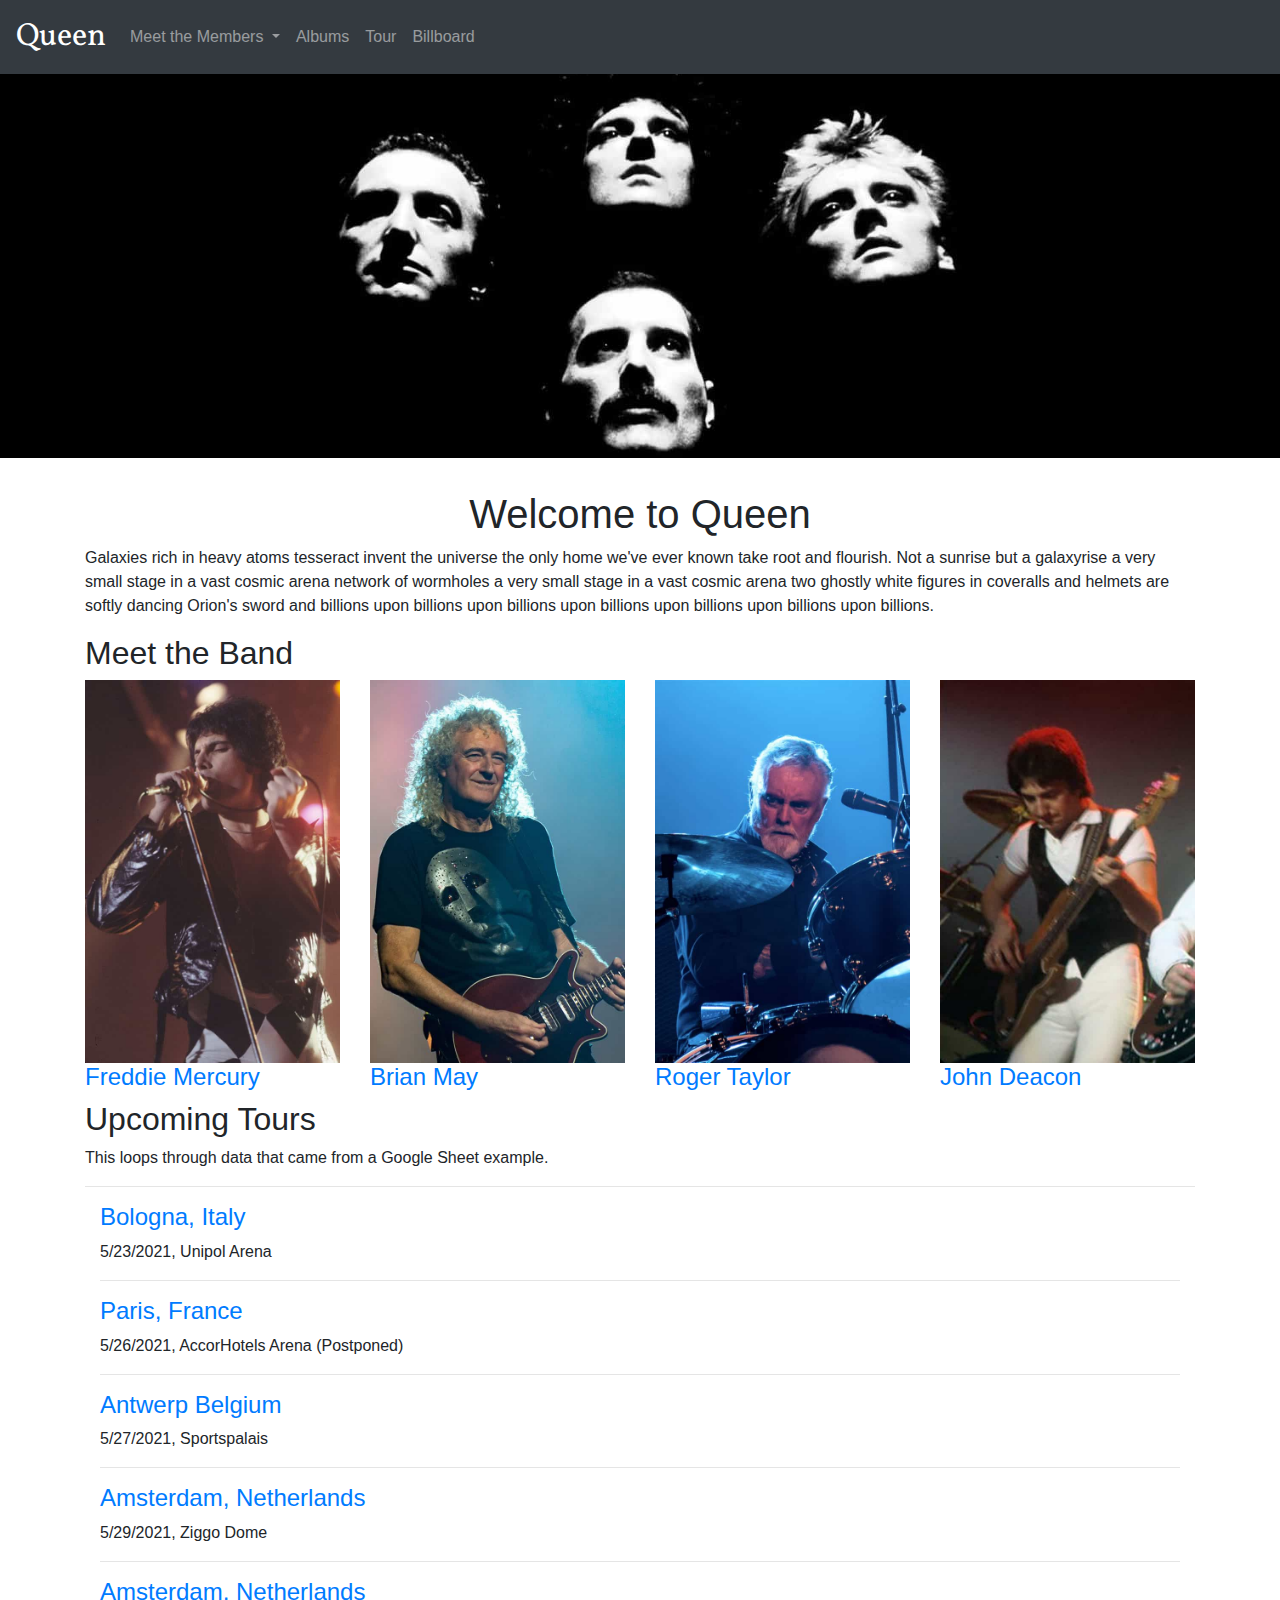
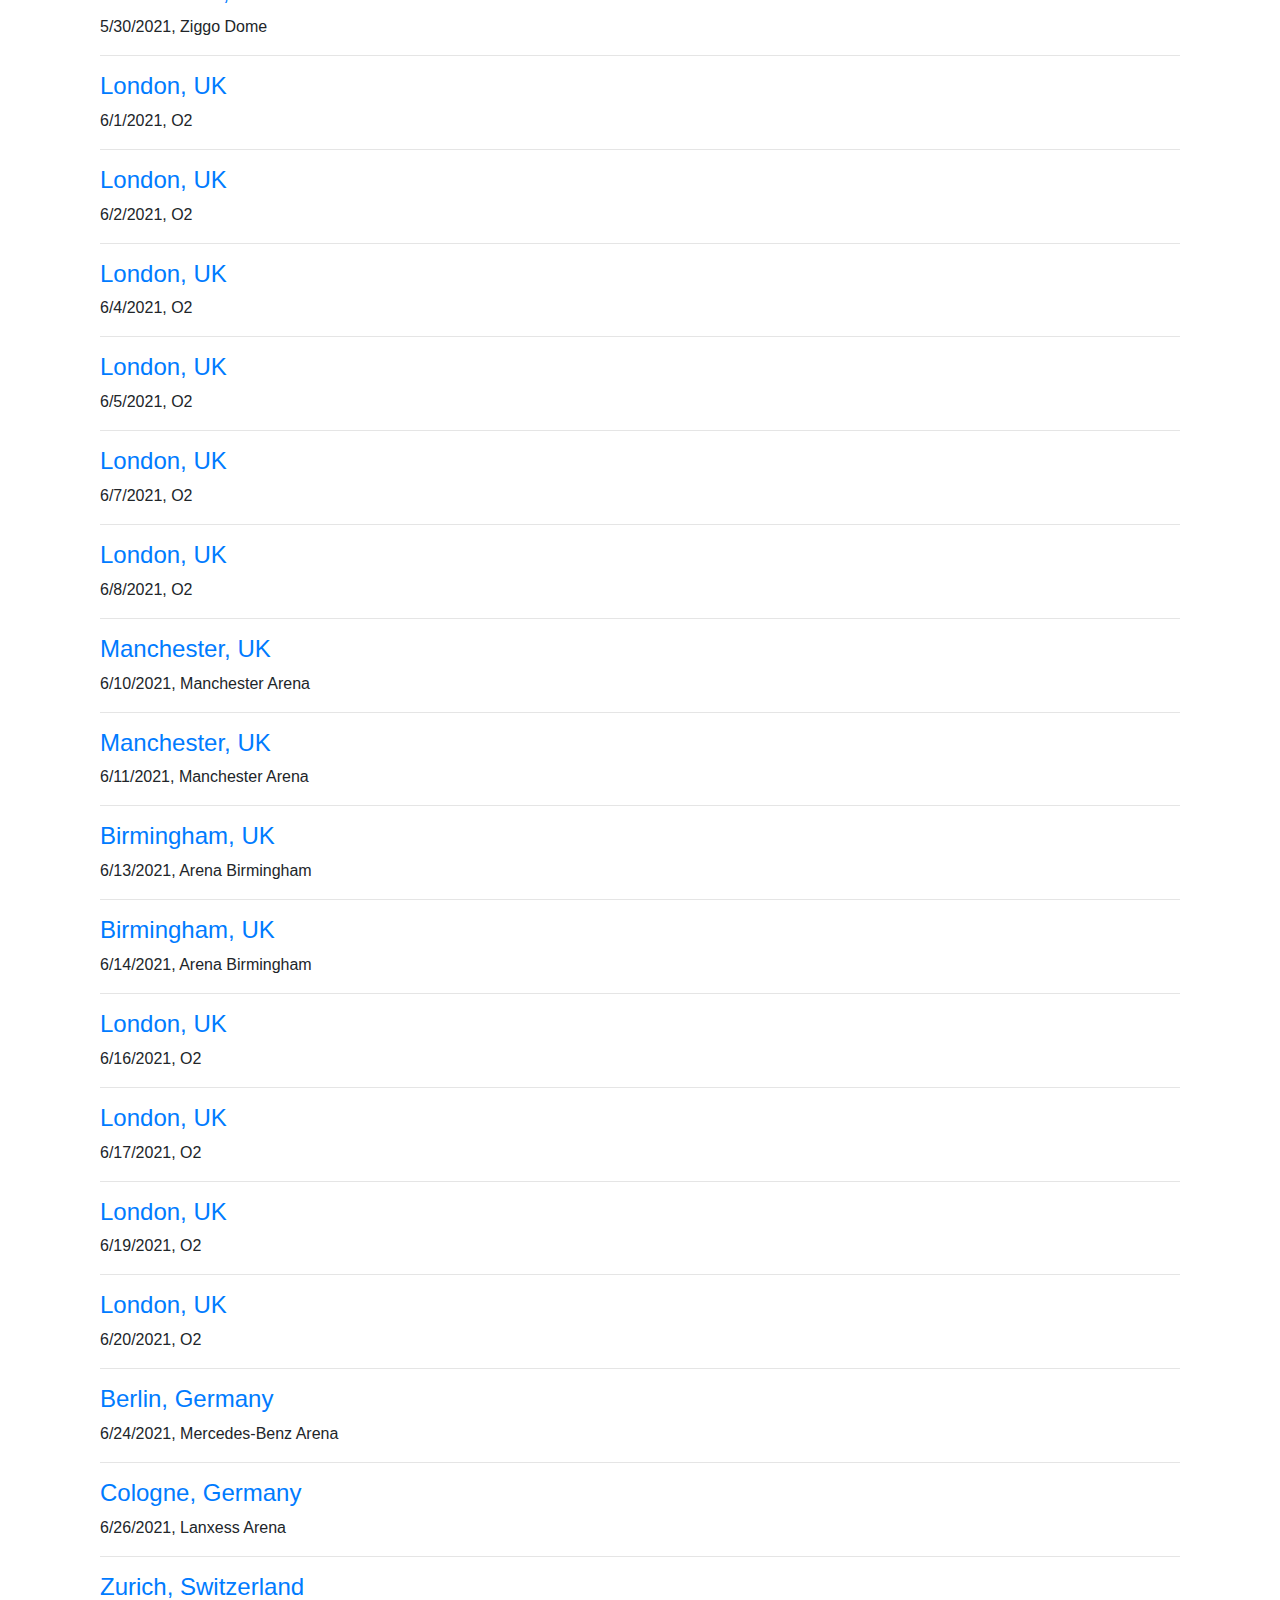
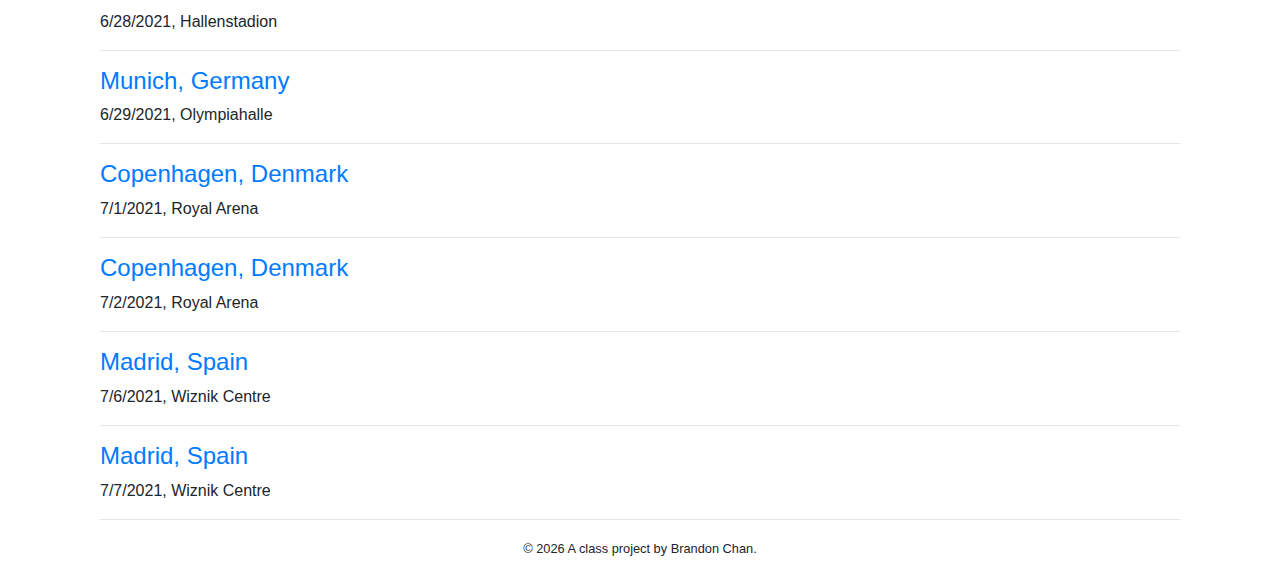
==== docs/index.html @ f21f1ee3 "index update" ====
<!doctype html>
<html lang="en">
  <!-- A Intro to Coding for Journalists class project -->
  <head>
    <title>Queen</title>
    <meta name="description" content="The index search description for this page goes here.">
    <meta charset="utf-8">
    <meta http-equiv="X-UA-Compatible" content="IE=edge"/>
    <meta name="viewport" content="width=device-width, initial-scale=1, maximum-scale=1">
    <link rel="stylesheet" href="css/main.css">
    <link rel="preconnect" href="https://fonts.gstatic.com">
    <link href="https://fonts.googleapis.com/css2?family=Vollkorn:wght@500&display=swap" rel="stylesheet">
  </head>
  <body>
    <nav class="navbar navbar-expand-lg navbar-dark bg-dark">
  <a class="navbar-brand" href="index.html">Queen</a>
  <button class="navbar-toggler" type="button" data-toggle="collapse" data-target="#navbarNavDropdown" aria-controls="navbarNavDropdown" aria-expanded="false" aria-label="Toggle navigation">
    <span class="navbar-toggler-icon"></span>
  </button>
  <div class="collapse navbar-collapse" id="navbarNavDropdown">
    <ul class="navbar-nav text-center">
      <li class="nav-item dropdown">
        <a class="nav-link dropdown-toggle" href="#" id="navbarDropdownMenuLink" role="button" data-toggle="dropdown" aria-haspopup="true" aria-expanded="false">
          Meet the Members
        </a>
        <div class="dropdown-menu" aria-labelledby="navbarDropdownMenuLink">
          
          <a class="dropdown-item" href="books/the-clown.html">The Clown</a>
          
          <a class="dropdown-item" href="books/the-shipping-news.html">The Shipping News</a>
          
          <a class="dropdown-item" href="books/the-hearing-trumpet.html">The Hearing Trumpet</a>
          
        </div>
      </li>
      <li class="nav-item">
        <a class="nav-link" href="#">Albums</a>
      </li>
      <li class="nav-item">
        <a class="nav-link" href="#">Tour</a>
      </li>
      <li class="nav-item">
        <a class="nav-link" href"#">Billboard</a>
      </li>
    </ul>
  </div>
</nav>

    <div class="jumbotron banner jumbotron-fluid">
  <div class="container">
  </div>
</div>

    
<div class="container" id="introduction">
  <h1 class="text-center">Welcome to Queen</h1>
  <p>Galaxies rich in heavy atoms tesseract invent the universe the only home we've ever known take root and flourish. Not a sunrise but a galaxyrise a very small stage in a vast cosmic arena network of wormholes a very small stage in a vast cosmic arena two ghostly white figures in coveralls and helmets are softly dancing Orion's sword and billions upon billions upon billions upon billions upon billions upon billions upon billions.</p>
  
  <h2>Meet the Band</h2>
  <div class="row">
    
      <div class="col">
        <img src="img/queen/members/freddie-mercury-color.jpg" alt="" class="img-fluid">
        <h3><a href="members/freddie-mercury.html">Freddie Mercury</a></h3>
      </div>
    
      <div class="col">
        <img src="img/queen/members/brian-may-color.jpg" alt="" class="img-fluid">
        <h3><a href="members/brian-may.html">Brian May</a></h3>
      </div>
    
      <div class="col">
        <img src="img/queen/members/roger-taylor-color.jpg" alt="" class="img-fluid">
        <h3><a href="members/roger-taylor.html">Roger Taylor</a></h3>
      </div>
    
      <div class="col">
        <img src="img/queen/members/john-deacon-color.jpg" alt="" class="img-fluid">
        <h3><a href="members/john-deacon.html">John Deacon</a></h3>
      </div>
    
  </div>
  
  <h2>Upcoming Tours</h2>
  <p>This loops through data that came from a Google Sheet example.</p>
  <hr>
  
    <div class="col sm">
      <h3><a href="#" target="_blank">Bologna, Italy</a></h3>
      <p>5/23/2021, Unipol Arena</p>
      <hr>
    </div>
  
    <div class="col sm">
      <h3><a href="#" target="_blank">Paris, France</a></h3>
      <p>5/26/2021, AccorHotels Arena (Postponed)</p>
      <hr>
    </div>
  
    <div class="col sm">
      <h3><a href="#" target="_blank">Antwerp Belgium</a></h3>
      <p>5/27/2021, Sportspalais</p>
      <hr>
    </div>
  
    <div class="col sm">
      <h3><a href="#" target="_blank">Amsterdam, Netherlands</a></h3>
      <p>5/29/2021, Ziggo Dome</p>
      <hr>
    </div>
  
    <div class="col sm">
      <h3><a href="#" target="_blank">Amsterdam, Netherlands</a></h3>
      <p>5/30/2021, Ziggo Dome</p>
      <hr>
    </div>
  
    <div class="col sm">
      <h3><a href="#" target="_blank">London, UK</a></h3>
      <p>6/1/2021, O2</p>
      <hr>
    </div>
  
    <div class="col sm">
      <h3><a href="#" target="_blank">London, UK</a></h3>
      <p>6/2/2021, O2</p>
      <hr>
    </div>
  
    <div class="col sm">
      <h3><a href="#" target="_blank">London, UK</a></h3>
      <p>6/4/2021, O2</p>
      <hr>
    </div>
  
    <div class="col sm">
      <h3><a href="#" target="_blank">London, UK</a></h3>
      <p>6/5/2021, O2</p>
      <hr>
    </div>
  
    <div class="col sm">
      <h3><a href="#" target="_blank">London, UK</a></h3>
      <p>6/7/2021, O2</p>
      <hr>
    </div>
  
    <div class="col sm">
      <h3><a href="#" target="_blank">London, UK</a></h3>
      <p>6/8/2021, O2</p>
      <hr>
    </div>
  
    <div class="col sm">
      <h3><a href="#" target="_blank">Manchester, UK</a></h3>
      <p>6/10/2021, Manchester Arena</p>
      <hr>
    </div>
  
    <div class="col sm">
      <h3><a href="#" target="_blank">Manchester, UK</a></h3>
      <p>6/11/2021, Manchester Arena</p>
      <hr>
    </div>
  
    <div class="col sm">
      <h3><a href="#" target="_blank">Birmingham, UK</a></h3>
      <p>6/13/2021, Arena Birmingham</p>
      <hr>
    </div>
  
    <div class="col sm">
      <h3><a href="#" target="_blank">Birmingham, UK</a></h3>
      <p>6/14/2021, Arena Birmingham</p>
      <hr>
    </div>
  
    <div class="col sm">
      <h3><a href="#" target="_blank">London, UK</a></h3>
      <p>6/16/2021, O2</p>
      <hr>
    </div>
  
    <div class="col sm">
      <h3><a href="#" target="_blank">London, UK</a></h3>
      <p>6/17/2021, O2</p>
      <hr>
    </div>
  
    <div class="col sm">
      <h3><a href="#" target="_blank">London, UK</a></h3>
      <p>6/19/2021, O2</p>
      <hr>
    </div>
  
    <div class="col sm">
      <h3><a href="#" target="_blank">London, UK</a></h3>
      <p>6/20/2021, O2</p>
      <hr>
    </div>
  
    <div class="col sm">
      <h3><a href="#" target="_blank">Berlin, Germany</a></h3>
      <p>6/24/2021, Mercedes-Benz Arena</p>
      <hr>
    </div>
  
    <div class="col sm">
      <h3><a href="#" target="_blank">Cologne, Germany</a></h3>
      <p>6/26/2021, Lanxess Arena</p>
      <hr>
    </div>
  
    <div class="col sm">
      <h3><a href="#" target="_blank">Zurich, Switzerland</a></h3>
      <p>6/28/2021, Hallenstadion</p>
      <hr>
    </div>
  
    <div class="col sm">
      <h3><a href="#" target="_blank">Munich, Germany</a></h3>
      <p>6/29/2021, Olympiahalle</p>
      <hr>
    </div>
  
    <div class="col sm">
      <h3><a href="#" target="_blank">Copenhagen, Denmark</a></h3>
      <p>7/1/2021, Royal Arena</p>
      <hr>
    </div>
  
    <div class="col sm">
      <h3><a href="#" target="_blank">Copenhagen, Denmark</a></h3>
      <p>7/2/2021, Royal Arena</p>
      <hr>
    </div>
  
    <div class="col sm">
      <h3><a href="#" target="_blank">Madrid, Spain</a></h3>
      <p>7/6/2021, Wiznik Centre</p>
      <hr>
    </div>
  
    <div class="col sm">
      <h3><a href="#" target="_blank">Madrid, Spain</a></h3>
      <p>7/7/2021, Wiznik Centre</p>
      <hr>
    </div>
  
</div>


    <footer>
<p id="legal" class="center-block text-center">
  <small>&copy; <span class="copyright-year"></span>
  A class project by Brandon Chan.
</p>
</footer>


    <script src="js/jquery.js"></script>
    <script src="js/popper.js"></script>
    <script src="js/bootstrap.js"></script>
    <script src="js/scripts.js"></script>
  </body>
</html>
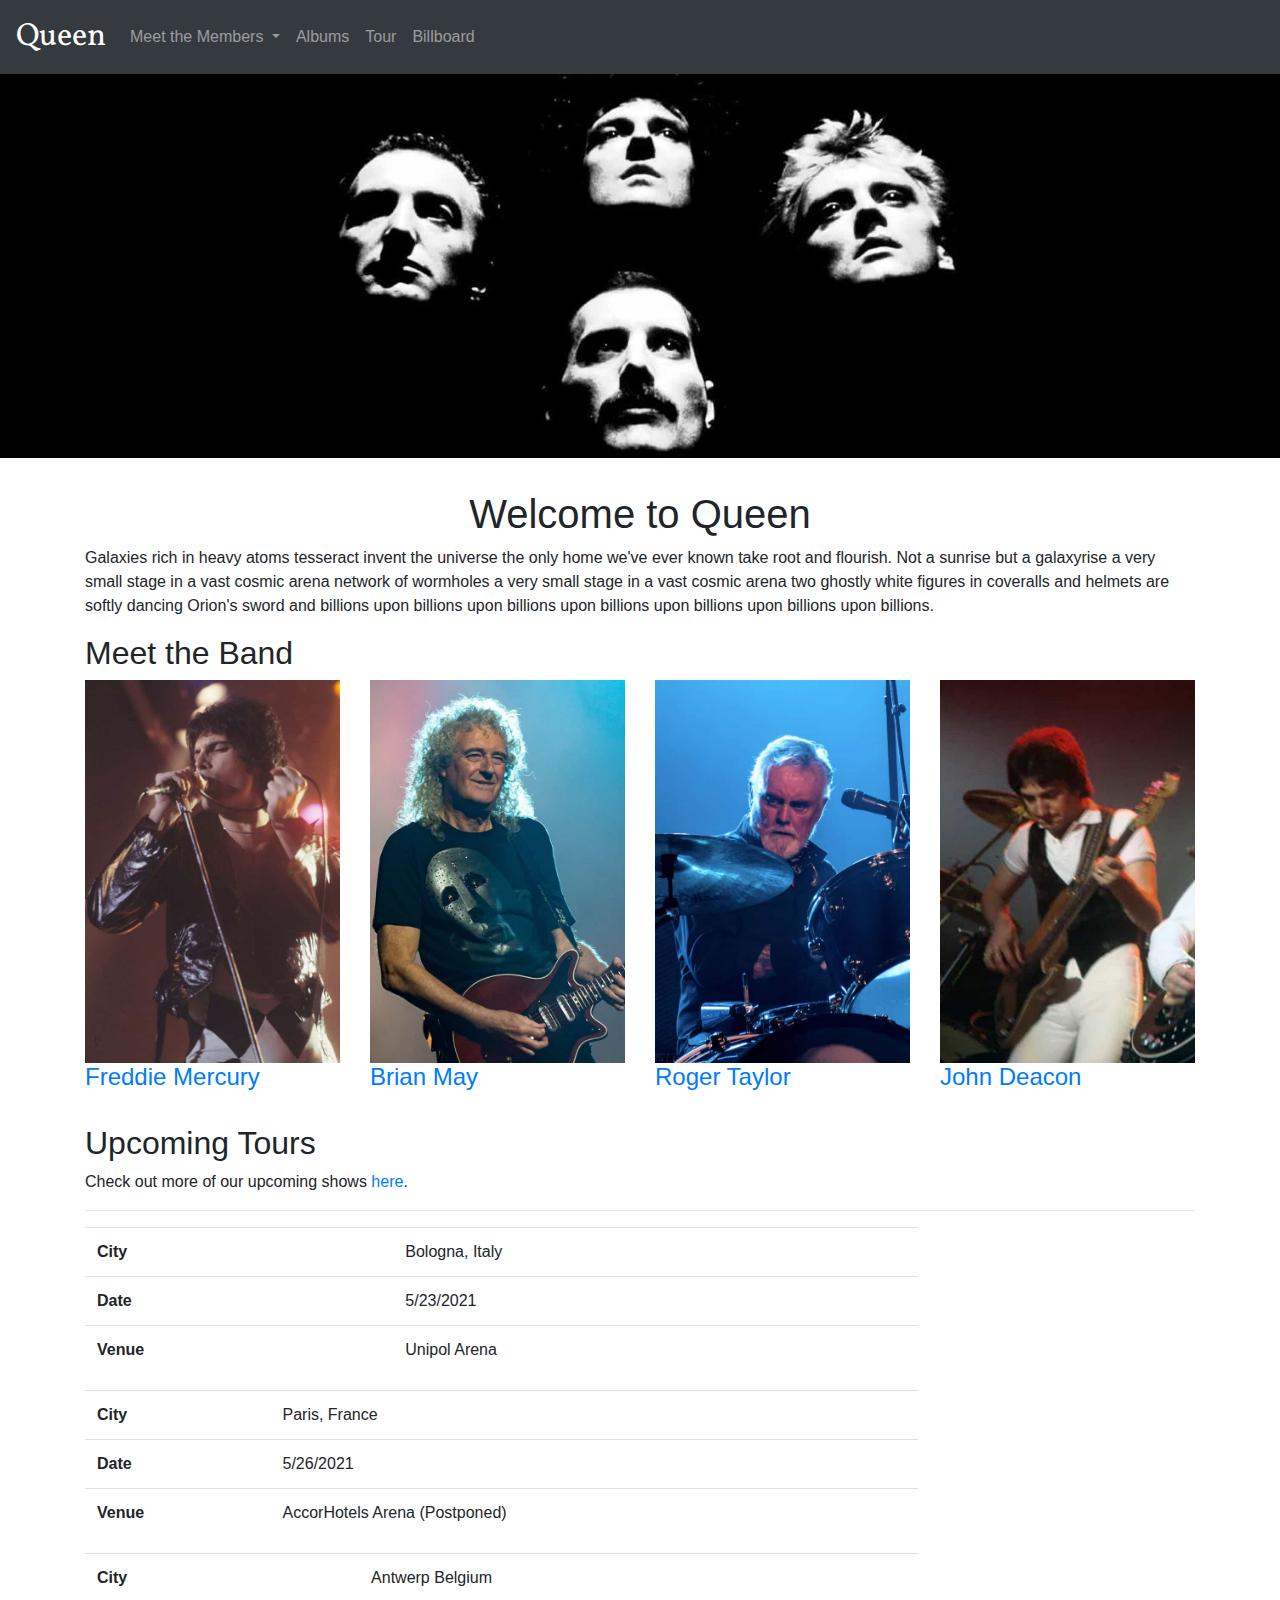
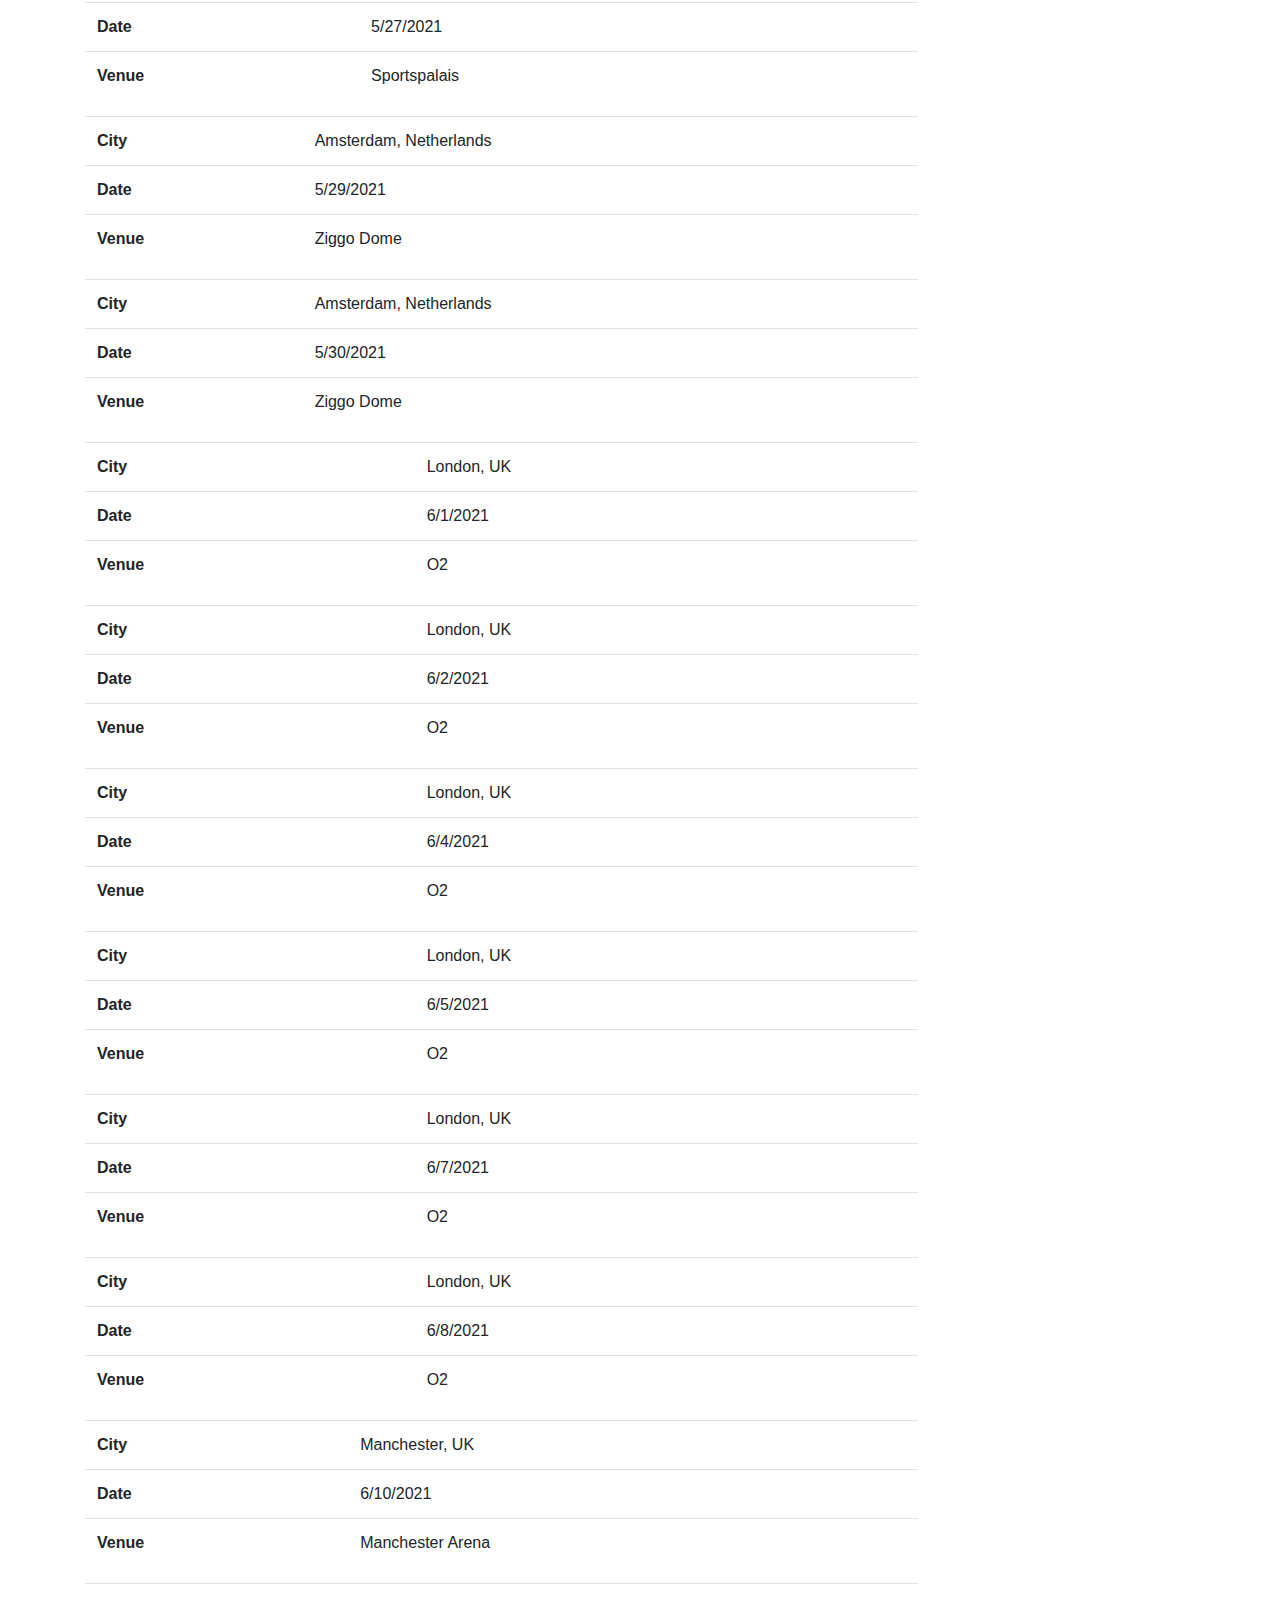
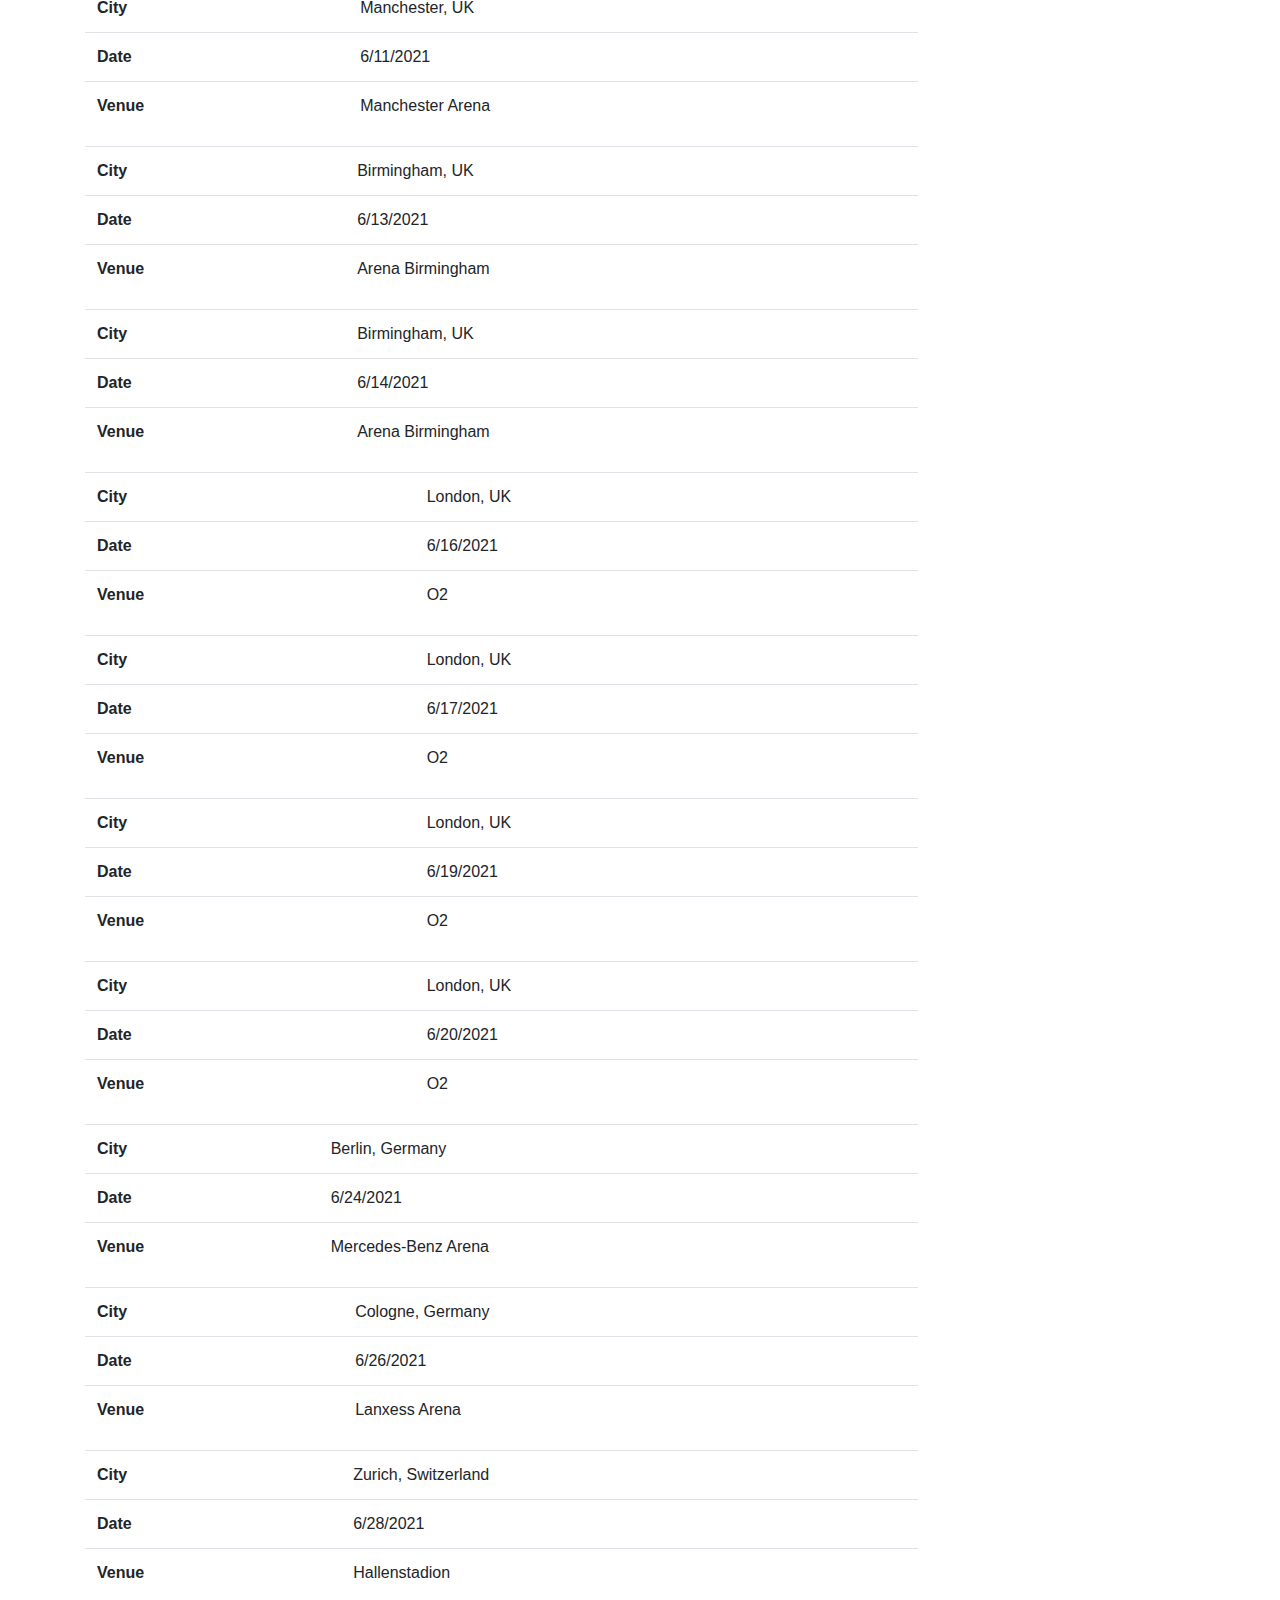
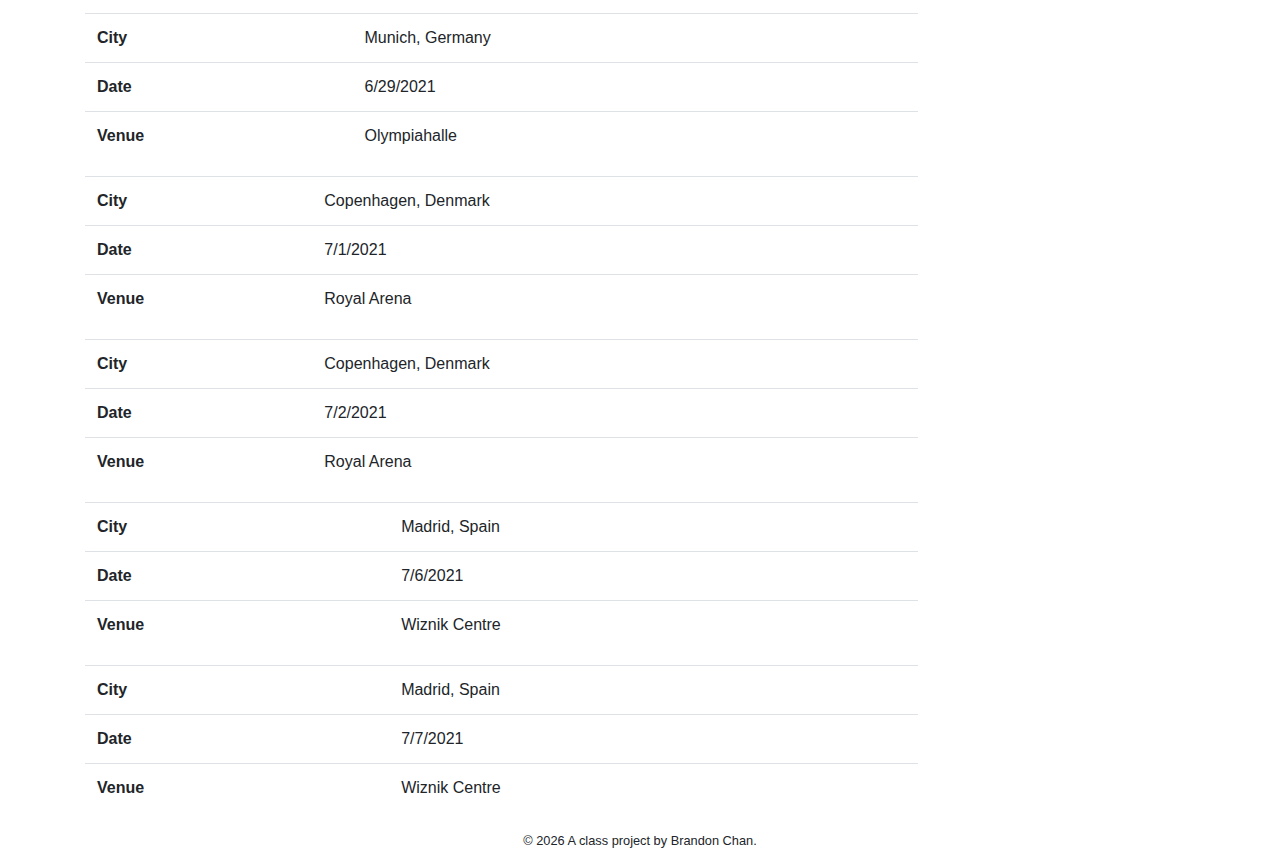
==== commit 69d8a497: "albums update" ====
--- a/docs/index.html
+++ b/docs/index.html
@@ -2,12 +2,13 @@
 <html lang="en">
   <!-- A Intro to Coding for Journalists class project -->
   <head>
-    <title>Queen</title>
+    <title>Queen | Home</title>
     <meta name="description" content="The index search description for this page goes here.">
     <meta charset="utf-8">
     <meta http-equiv="X-UA-Compatible" content="IE=edge"/>
     <meta name="viewport" content="width=device-width, initial-scale=1, maximum-scale=1">
     <link rel="stylesheet" href="css/main.css">
+  <!-- Fonts -->
     <link rel="preconnect" href="https://fonts.gstatic.com">
     <link href="https://fonts.googleapis.com/css2?family=Vollkorn:wght@500&display=swap" rel="stylesheet">
   </head>
@@ -25,19 +26,21 @@
         </a>
         <div class="dropdown-menu" aria-labelledby="navbarDropdownMenuLink">
           
-          <a class="dropdown-item" href="books/the-clown.html">The Clown</a>
+          <a class="dropdown-item" href="about/freddie-mercury.html">Freddie Mercury</a>
           
-          <a class="dropdown-item" href="books/the-shipping-news.html">The Shipping News</a>
+          <a class="dropdown-item" href="about/brian-may.html">Brian May</a>
           
-          <a class="dropdown-item" href="books/the-hearing-trumpet.html">The Hearing Trumpet</a>
+          <a class="dropdown-item" href="about/roger-taylor.html">Roger Taylor</a>
+          
+          <a class="dropdown-item" href="about/john-deacon.html">John Deacon</a>
           
         </div>
       </li>
       <li class="nav-item">
-        <a class="nav-link" href="#">Albums</a>
+        <a class="nav-link" href="albums.html">Albums</a>
       </li>
       <li class="nav-item">
-        <a class="nav-link" href="#">Tour</a>
+        <a class="nav-link" href="tour.html">Tour</a>
       </li>
       <li class="nav-item">
         <a class="nav-link" href"#">Billboard</a>
@@ -61,191 +64,489 @@
     
       <div class="col">
         <img src="img/queen/members/freddie-mercury-color.jpg" alt="" class="img-fluid">
-        <h3><a href="members/freddie-mercury.html">Freddie Mercury</a></h3>
+        <h3><a href="about/freddie-mercury.html">Freddie Mercury</a></h3>
       </div>
     
       <div class="col">
         <img src="img/queen/members/brian-may-color.jpg" alt="" class="img-fluid">
-        <h3><a href="members/brian-may.html">Brian May</a></h3>
+        <h3><a href="about/brian-may.html">Brian May</a></h3>
       </div>
     
       <div class="col">
         <img src="img/queen/members/roger-taylor-color.jpg" alt="" class="img-fluid">
-        <h3><a href="members/roger-taylor.html">Roger Taylor</a></h3>
+        <h3><a href="about/roger-taylor.html">Roger Taylor</a></h3>
       </div>
     
       <div class="col">
         <img src="img/queen/members/john-deacon-color.jpg" alt="" class="img-fluid">
-        <h3><a href="members/john-deacon.html">John Deacon</a></h3>
+        <h3><a href="about/john-deacon.html">John Deacon</a></h3>
       </div>
     
   </div>
   
+  <br>
   <h2>Upcoming Tours</h2>
-  <p>This loops through data that came from a Google Sheet example.</p>
+  <p>Check out more of our upcoming shows <a href="tour.html">here</a>.</p>
   <hr>
   
-    <div class="col sm">
-      <h3><a href="#" target="_blank">Bologna, Italy</a></h3>
-      <p>5/23/2021, Unipol Arena</p>
-      <hr>
-    </div>
-  
-    <div class="col sm">
-      <h3><a href="#" target="_blank">Paris, France</a></h3>
-      <p>5/26/2021, AccorHotels Arena (Postponed)</p>
-      <hr>
-    </div>
-  
-    <div class="col sm">
-      <h3><a href="#" target="_blank">Antwerp Belgium</a></h3>
-      <p>5/27/2021, Sportspalais</p>
-      <hr>
-    </div>
-  
-    <div class="col sm">
-      <h3><a href="#" target="_blank">Amsterdam, Netherlands</a></h3>
-      <p>5/29/2021, Ziggo Dome</p>
-      <hr>
-    </div>
-  
-    <div class="col sm">
-      <h3><a href="#" target="_blank">Amsterdam, Netherlands</a></h3>
-      <p>5/30/2021, Ziggo Dome</p>
-      <hr>
-    </div>
-  
-    <div class="col sm">
-      <h3><a href="#" target="_blank">London, UK</a></h3>
-      <p>6/1/2021, O2</p>
-      <hr>
-    </div>
-  
-    <div class="col sm">
-      <h3><a href="#" target="_blank">London, UK</a></h3>
-      <p>6/2/2021, O2</p>
-      <hr>
-    </div>
-  
-    <div class="col sm">
-      <h3><a href="#" target="_blank">London, UK</a></h3>
-      <p>6/4/2021, O2</p>
-      <hr>
-    </div>
-  
-    <div class="col sm">
-      <h3><a href="#" target="_blank">London, UK</a></h3>
-      <p>6/5/2021, O2</p>
-      <hr>
-    </div>
-  
-    <div class="col sm">
-      <h3><a href="#" target="_blank">London, UK</a></h3>
-      <p>6/7/2021, O2</p>
-      <hr>
-    </div>
-  
-    <div class="col sm">
-      <h3><a href="#" target="_blank">London, UK</a></h3>
-      <p>6/8/2021, O2</p>
-      <hr>
-    </div>
-  
-    <div class="col sm">
-      <h3><a href="#" target="_blank">Manchester, UK</a></h3>
-      <p>6/10/2021, Manchester Arena</p>
-      <hr>
-    </div>
-  
-    <div class="col sm">
-      <h3><a href="#" target="_blank">Manchester, UK</a></h3>
-      <p>6/11/2021, Manchester Arena</p>
-      <hr>
-    </div>
-  
-    <div class="col sm">
-      <h3><a href="#" target="_blank">Birmingham, UK</a></h3>
-      <p>6/13/2021, Arena Birmingham</p>
-      <hr>
-    </div>
-  
-    <div class="col sm">
-      <h3><a href="#" target="_blank">Birmingham, UK</a></h3>
-      <p>6/14/2021, Arena Birmingham</p>
-      <hr>
-    </div>
-  
-    <div class="col sm">
-      <h3><a href="#" target="_blank">London, UK</a></h3>
-      <p>6/16/2021, O2</p>
-      <hr>
-    </div>
-  
-    <div class="col sm">
-      <h3><a href="#" target="_blank">London, UK</a></h3>
-      <p>6/17/2021, O2</p>
-      <hr>
-    </div>
-  
-    <div class="col sm">
-      <h3><a href="#" target="_blank">London, UK</a></h3>
-      <p>6/19/2021, O2</p>
-      <hr>
-    </div>
-  
-    <div class="col sm">
-      <h3><a href="#" target="_blank">London, UK</a></h3>
-      <p>6/20/2021, O2</p>
-      <hr>
-    </div>
-  
-    <div class="col sm">
-      <h3><a href="#" target="_blank">Berlin, Germany</a></h3>
-      <p>6/24/2021, Mercedes-Benz Arena</p>
-      <hr>
-    </div>
-  
-    <div class="col sm">
-      <h3><a href="#" target="_blank">Cologne, Germany</a></h3>
-      <p>6/26/2021, Lanxess Arena</p>
-      <hr>
-    </div>
-  
-    <div class="col sm">
-      <h3><a href="#" target="_blank">Zurich, Switzerland</a></h3>
-      <p>6/28/2021, Hallenstadion</p>
-      <hr>
-    </div>
-  
-    <div class="col sm">
-      <h3><a href="#" target="_blank">Munich, Germany</a></h3>
-      <p>6/29/2021, Olympiahalle</p>
-      <hr>
-    </div>
-  
-    <div class="col sm">
-      <h3><a href="#" target="_blank">Copenhagen, Denmark</a></h3>
-      <p>7/1/2021, Royal Arena</p>
-      <hr>
-    </div>
-  
-    <div class="col sm">
-      <h3><a href="#" target="_blank">Copenhagen, Denmark</a></h3>
-      <p>7/2/2021, Royal Arena</p>
-      <hr>
-    </div>
-  
-    <div class="col sm">
-      <h3><a href="#" target="_blank">Madrid, Spain</a></h3>
-      <p>7/6/2021, Wiznik Centre</p>
-      <hr>
-    </div>
-  
-    <div class="col sm">
-      <h3><a href="#" target="_blank">Madrid, Spain</a></h3>
-      <p>7/7/2021, Wiznik Centre</p>
-      <hr>
-    </div>
+  <div class="table-responsive table-hover" id="tableHome">
+    <table class="table">
+          <tr>
+            <th scope="col">City</th>
+            <td>Bologna, Italy</td>
+          </tr>
+          <tr>
+            <th scope="col">Date</th>
+            <td>5/23/2021</td>
+          </tr>
+          <tr>
+            <th scope="col">Venue</th>
+            <td>Unipol Arena</td>
+          </tr>
+    </table>
+  </div>
+  
+  <div class="table-responsive table-hover" id="tableHome">
+    <table class="table">
+          <tr>
+            <th scope="col">City</th>
+            <td>Paris, France</td>
+          </tr>
+          <tr>
+            <th scope="col">Date</th>
+            <td>5/26/2021</td>
+          </tr>
+          <tr>
+            <th scope="col">Venue</th>
+            <td>AccorHotels Arena (Postponed)</td>
+          </tr>
+    </table>
+  </div>
+  
+  <div class="table-responsive table-hover" id="tableHome">
+    <table class="table">
+          <tr>
+            <th scope="col">City</th>
+            <td>Antwerp Belgium</td>
+          </tr>
+          <tr>
+            <th scope="col">Date</th>
+            <td>5/27/2021</td>
+          </tr>
+          <tr>
+            <th scope="col">Venue</th>
+            <td>Sportspalais</td>
+          </tr>
+    </table>
+  </div>
+  
+  <div class="table-responsive table-hover" id="tableHome">
+    <table class="table">
+          <tr>
+            <th scope="col">City</th>
+            <td>Amsterdam, Netherlands</td>
+          </tr>
+          <tr>
+            <th scope="col">Date</th>
+            <td>5/29/2021</td>
+          </tr>
+          <tr>
+            <th scope="col">Venue</th>
+            <td>Ziggo Dome</td>
+          </tr>
+    </table>
+  </div>
+  
+  <div class="table-responsive table-hover" id="tableHome">
+    <table class="table">
+          <tr>
+            <th scope="col">City</th>
+            <td>Amsterdam, Netherlands</td>
+          </tr>
+          <tr>
+            <th scope="col">Date</th>
+            <td>5/30/2021</td>
+          </tr>
+          <tr>
+            <th scope="col">Venue</th>
+            <td>Ziggo Dome</td>
+          </tr>
+    </table>
+  </div>
+  
+  <div class="table-responsive table-hover" id="tableHome">
+    <table class="table">
+          <tr>
+            <th scope="col">City</th>
+            <td>London, UK</td>
+          </tr>
+          <tr>
+            <th scope="col">Date</th>
+            <td>6/1/2021</td>
+          </tr>
+          <tr>
+            <th scope="col">Venue</th>
+            <td>O2</td>
+          </tr>
+    </table>
+  </div>
+  
+  <div class="table-responsive table-hover" id="tableHome">
+    <table class="table">
+          <tr>
+            <th scope="col">City</th>
+            <td>London, UK</td>
+          </tr>
+          <tr>
+            <th scope="col">Date</th>
+            <td>6/2/2021</td>
+          </tr>
+          <tr>
+            <th scope="col">Venue</th>
+            <td>O2</td>
+          </tr>
+    </table>
+  </div>
+  
+  <div class="table-responsive table-hover" id="tableHome">
+    <table class="table">
+          <tr>
+            <th scope="col">City</th>
+            <td>London, UK</td>
+          </tr>
+          <tr>
+            <th scope="col">Date</th>
+            <td>6/4/2021</td>
+          </tr>
+          <tr>
+            <th scope="col">Venue</th>
+            <td>O2</td>
+          </tr>
+    </table>
+  </div>
+  
+  <div class="table-responsive table-hover" id="tableHome">
+    <table class="table">
+          <tr>
+            <th scope="col">City</th>
+            <td>London, UK</td>
+          </tr>
+          <tr>
+            <th scope="col">Date</th>
+            <td>6/5/2021</td>
+          </tr>
+          <tr>
+            <th scope="col">Venue</th>
+            <td>O2</td>
+          </tr>
+    </table>
+  </div>
+  
+  <div class="table-responsive table-hover" id="tableHome">
+    <table class="table">
+          <tr>
+            <th scope="col">City</th>
+            <td>London, UK</td>
+          </tr>
+          <tr>
+            <th scope="col">Date</th>
+            <td>6/7/2021</td>
+          </tr>
+          <tr>
+            <th scope="col">Venue</th>
+            <td>O2</td>
+          </tr>
+    </table>
+  </div>
+  
+  <div class="table-responsive table-hover" id="tableHome">
+    <table class="table">
+          <tr>
+            <th scope="col">City</th>
+            <td>London, UK</td>
+          </tr>
+          <tr>
+            <th scope="col">Date</th>
+            <td>6/8/2021</td>
+          </tr>
+          <tr>
+            <th scope="col">Venue</th>
+            <td>O2</td>
+          </tr>
+    </table>
+  </div>
+  
+  <div class="table-responsive table-hover" id="tableHome">
+    <table class="table">
+          <tr>
+            <th scope="col">City</th>
+            <td>Manchester, UK</td>
+          </tr>
+          <tr>
+            <th scope="col">Date</th>
+            <td>6/10/2021</td>
+          </tr>
+          <tr>
+            <th scope="col">Venue</th>
+            <td>Manchester Arena</td>
+          </tr>
+    </table>
+  </div>
+  
+  <div class="table-responsive table-hover" id="tableHome">
+    <table class="table">
+          <tr>
+            <th scope="col">City</th>
+            <td>Manchester, UK</td>
+          </tr>
+          <tr>
+            <th scope="col">Date</th>
+            <td>6/11/2021</td>
+          </tr>
+          <tr>
+            <th scope="col">Venue</th>
+            <td>Manchester Arena</td>
+          </tr>
+    </table>
+  </div>
+  
+  <div class="table-responsive table-hover" id="tableHome">
+    <table class="table">
+          <tr>
+            <th scope="col">City</th>
+            <td>Birmingham, UK</td>
+          </tr>
+          <tr>
+            <th scope="col">Date</th>
+            <td>6/13/2021</td>
+          </tr>
+          <tr>
+            <th scope="col">Venue</th>
+            <td>Arena Birmingham</td>
+          </tr>
+    </table>
+  </div>
+  
+  <div class="table-responsive table-hover" id="tableHome">
+    <table class="table">
+          <tr>
+            <th scope="col">City</th>
+            <td>Birmingham, UK</td>
+          </tr>
+          <tr>
+            <th scope="col">Date</th>
+            <td>6/14/2021</td>
+          </tr>
+          <tr>
+            <th scope="col">Venue</th>
+            <td>Arena Birmingham</td>
+          </tr>
+    </table>
+  </div>
+  
+  <div class="table-responsive table-hover" id="tableHome">
+    <table class="table">
+          <tr>
+            <th scope="col">City</th>
+            <td>London, UK</td>
+          </tr>
+          <tr>
+            <th scope="col">Date</th>
+            <td>6/16/2021</td>
+          </tr>
+          <tr>
+            <th scope="col">Venue</th>
+            <td>O2</td>
+          </tr>
+    </table>
+  </div>
+  
+  <div class="table-responsive table-hover" id="tableHome">
+    <table class="table">
+          <tr>
+            <th scope="col">City</th>
+            <td>London, UK</td>
+          </tr>
+          <tr>
+            <th scope="col">Date</th>
+            <td>6/17/2021</td>
+          </tr>
+          <tr>
+            <th scope="col">Venue</th>
+            <td>O2</td>
+          </tr>
+    </table>
+  </div>
+  
+  <div class="table-responsive table-hover" id="tableHome">
+    <table class="table">
+          <tr>
+            <th scope="col">City</th>
+            <td>London, UK</td>
+          </tr>
+          <tr>
+            <th scope="col">Date</th>
+            <td>6/19/2021</td>
+          </tr>
+          <tr>
+            <th scope="col">Venue</th>
+            <td>O2</td>
+          </tr>
+    </table>
+  </div>
+  
+  <div class="table-responsive table-hover" id="tableHome">
+    <table class="table">
+          <tr>
+            <th scope="col">City</th>
+            <td>London, UK</td>
+          </tr>
+          <tr>
+            <th scope="col">Date</th>
+            <td>6/20/2021</td>
+          </tr>
+          <tr>
+            <th scope="col">Venue</th>
+            <td>O2</td>
+          </tr>
+    </table>
+  </div>
+  
+  <div class="table-responsive table-hover" id="tableHome">
+    <table class="table">
+          <tr>
+            <th scope="col">City</th>
+            <td>Berlin, Germany</td>
+          </tr>
+          <tr>
+            <th scope="col">Date</th>
+            <td>6/24/2021</td>
+          </tr>
+          <tr>
+            <th scope="col">Venue</th>
+            <td>Mercedes-Benz Arena</td>
+          </tr>
+    </table>
+  </div>
+  
+  <div class="table-responsive table-hover" id="tableHome">
+    <table class="table">
+          <tr>
+            <th scope="col">City</th>
+            <td>Cologne, Germany</td>
+          </tr>
+          <tr>
+            <th scope="col">Date</th>
+            <td>6/26/2021</td>
+          </tr>
+          <tr>
+            <th scope="col">Venue</th>
+            <td>Lanxess Arena</td>
+          </tr>
+    </table>
+  </div>
+  
+  <div class="table-responsive table-hover" id="tableHome">
+    <table class="table">
+          <tr>
+            <th scope="col">City</th>
+            <td>Zurich, Switzerland</td>
+          </tr>
+          <tr>
+            <th scope="col">Date</th>
+            <td>6/28/2021</td>
+          </tr>
+          <tr>
+            <th scope="col">Venue</th>
+            <td>Hallenstadion</td>
+          </tr>
+    </table>
+  </div>
+  
+  <div class="table-responsive table-hover" id="tableHome">
+    <table class="table">
+          <tr>
+            <th scope="col">City</th>
+            <td>Munich, Germany</td>
+          </tr>
+          <tr>
+            <th scope="col">Date</th>
+            <td>6/29/2021</td>
+          </tr>
+          <tr>
+            <th scope="col">Venue</th>
+            <td>Olympiahalle</td>
+          </tr>
+    </table>
+  </div>
+  
+  <div class="table-responsive table-hover" id="tableHome">
+    <table class="table">
+          <tr>
+            <th scope="col">City</th>
+            <td>Copenhagen, Denmark</td>
+          </tr>
+          <tr>
+            <th scope="col">Date</th>
+            <td>7/1/2021</td>
+          </tr>
+          <tr>
+            <th scope="col">Venue</th>
+            <td>Royal Arena</td>
+          </tr>
+    </table>
+  </div>
+  
+  <div class="table-responsive table-hover" id="tableHome">
+    <table class="table">
+          <tr>
+            <th scope="col">City</th>
+            <td>Copenhagen, Denmark</td>
+          </tr>
+          <tr>
+            <th scope="col">Date</th>
+            <td>7/2/2021</td>
+          </tr>
+          <tr>
+            <th scope="col">Venue</th>
+            <td>Royal Arena</td>
+          </tr>
+    </table>
+  </div>
+  
+  <div class="table-responsive table-hover" id="tableHome">
+    <table class="table">
+          <tr>
+            <th scope="col">City</th>
+            <td>Madrid, Spain</td>
+          </tr>
+          <tr>
+            <th scope="col">Date</th>
+            <td>7/6/2021</td>
+          </tr>
+          <tr>
+            <th scope="col">Venue</th>
+            <td>Wiznik Centre</td>
+          </tr>
+    </table>
+  </div>
+  
+  <div class="table-responsive table-hover" id="tableHome">
+    <table class="table">
+          <tr>
+            <th scope="col">City</th>
+            <td>Madrid, Spain</td>
+          </tr>
+          <tr>
+            <th scope="col">Date</th>
+            <td>7/7/2021</td>
+          </tr>
+          <tr>
+            <th scope="col">Venue</th>
+            <td>Wiznik Centre</td>
+          </tr>
+    </table>
+  </div>
   
 </div>
 
--- a/docs/css/main.css
+++ b/docs/css/main.css
@@ -3,5 +3,5 @@
  * Copyright 2011-2021 The Bootstrap Authors
  * Copyright 2011-2021 Twitter, Inc.
  * Licensed under MIT (https://github.com/twbs/bootstrap/blob/main/LICENSE)
- */:root{--blue:#007bff;--indigo:#6610f2;--purple:#6f42c1;--pink:#e83e8c;--red:#dc3545;--orange:#fd7e14;--yellow:#ffc107;--green:#28a745;--teal:#20c997;--cyan:#17a2b8;--white:#fff;--gray:#6c757d;--gray-dark:#343a40;--primary:#007bff;--secondary:#6c757d;--success:#28a745;--info:#17a2b8;--warning:#ffc107;--danger:#dc3545;--light:#f8f9fa;--dark:#343a40;--breakpoint-xs:0;--breakpoint-sm:576px;--breakpoint-md:768px;--breakpoint-lg:992px;--breakpoint-xl:1200px;--font-family-sans-serif:-apple-system,BlinkMacSystemFont,"Segoe UI",Roboto,"Helvetica Neue",Arial,"Noto Sans","Liberation Sans",sans-serif,"Apple Color Emoji","Segoe UI Emoji","Segoe UI Symbol","Noto Color Emoji";--font-family-monospace:SFMono-Regular,Menlo,Monaco,Consolas,"Liberation Mono","Courier New",monospace}*,:after,:before{box-sizing:border-box}html{font-family:sans-serif;line-height:1.15;-webkit-text-size-adjust:100%;-webkit-tap-highlight-color:rgba(0,0,0,0)}article,aside,figcaption,figure,footer,header,hgroup,main,nav,section{display:block}body{margin:0;font-family:-apple-system,BlinkMacSystemFont,Segoe UI,Roboto,Helvetica Neue,Arial,Noto Sans,Liberation Sans,sans-serif,Apple Color Emoji,Segoe UI Emoji,Segoe UI Symbol,Noto Color Emoji;font-size:1rem;font-weight:400;line-height:1.5;color:#212529;text-align:left;background-color:#fff}[tabindex="-1"]:focus:not(:focus-visible){outline:0!important}hr{box-sizing:content-box;height:0;overflow:visible}h1,h2,h3,h4,h5,h6{margin-top:0;margin-bottom:.5rem}p{margin-top:0;margin-bottom:1rem}abbr[data-original-title],abbr[title]{text-decoration:underline;-webkit-text-decoration:underline dotted;-moz-text-decoration:underline dotted;text-decoration:underline dotted;cursor:help;border-bottom:0;-webkit-text-decoration-skip-ink:none;text-decoration-skip-ink:none}address{font-style:normal;line-height:inherit}address,dl,ol,ul{margin-bottom:1rem}dl,ol,ul{margin-top:0}ol ol,ol ul,ul ol,ul ul{margin-bottom:0}dt{font-weight:700}dd{margin-bottom:.5rem;margin-left:0}blockquote{margin:0 0 1rem}b,strong{font-weight:bolder}small{font-size:80%}sub,sup{position:relative;font-size:75%;line-height:0;vertical-align:baseline}sub{bottom:-.25em}sup{top:-.5em}a{color:#007bff;text-decoration:none;background-color:transparent}a:hover{color:#0056b3;text-decoration:underline}a:not([href]):not([class]){color:inherit;text-decoration:none}a:not([href]):not([class]):hover{color:inherit;text-decoration:none}code,kbd,pre,samp{font-family:SFMono-Regular,Menlo,Monaco,Consolas,Liberation Mono,Courier New,monospace;font-size:1em}pre{margin-top:0;margin-bottom:1rem;overflow:auto;-ms-overflow-style:scrollbar}figure{margin:0 0 1rem}img{border-style:none}img,svg{vertical-align:middle}svg{overflow:hidden}table{border-collapse:collapse}caption{padding-top:.75rem;padding-bottom:.75rem;color:#6c757d;text-align:left;caption-side:bottom}th{text-align:inherit;text-align:-webkit-match-parent}label{display:inline-block;margin-bottom:.5rem}button{border-radius:0}button:focus:not(:focus-visible){outline:0}button,input,optgroup,select,textarea{margin:0;font-family:inherit;font-size:inherit;line-height:inherit}button,input{overflow:visible}button,select{text-transform:none}[role=button]{cursor:pointer}select{word-wrap:normal}[type=button],[type=reset],[type=submit],button{-webkit-appearance:button}[type=button]:not(:disabled),[type=reset]:not(:disabled),[type=submit]:not(:disabled),button:not(:disabled){cursor:pointer}[type=button]::-moz-focus-inner,[type=reset]::-moz-focus-inner,[type=submit]::-moz-focus-inner,button::-moz-focus-inner{padding:0;border-style:none}input[type=checkbox],input[type=radio]{box-sizing:border-box;padding:0}textarea{overflow:auto;resize:vertical}fieldset{min-width:0;padding:0;margin:0;border:0}legend{display:block;width:100%;max-width:100%;padding:0;margin-bottom:.5rem;font-size:1.5rem;line-height:inherit;color:inherit;white-space:normal}progress{vertical-align:baseline}[type=number]::-webkit-inner-spin-button,[type=number]::-webkit-outer-spin-button{height:auto}[type=search]{outline-offset:-2px;-webkit-appearance:none}[type=search]::-webkit-search-decoration{-webkit-appearance:none}::-webkit-file-upload-button{font:inherit;-webkit-appearance:button}output{display:inline-block}summary{display:list-item;cursor:pointer}template{display:none}[hidden]{display:none!important}.h1,.h2,.h3,.h4,.h5,.h6,h1,h2,h3,h4,h5,h6{margin-bottom:.5rem;font-weight:500;line-height:1.2}.h1,h1{font-size:2.5rem}.h2,h2{font-size:2rem}.h3,h3{font-size:1.75rem}.h4,h4{font-size:1.5rem}.h5,h5{font-size:1.25rem}.h6,h6{font-size:1rem}.lead{font-size:1.25rem;font-weight:300}.display-1{font-size:6rem}.display-1,.display-2{font-weight:300;line-height:1.2}.display-2{font-size:5.5rem}.display-3{font-size:4.5rem}.display-3,.display-4{font-weight:300;line-height:1.2}.display-4{font-size:3.5rem}hr{margin-top:1rem;margin-bottom:1rem;border:0;border-top:1px solid rgba(0,0,0,.1)}.small,small{font-size:80%;font-weight:400}.mark,mark{padding:.2em;background-color:#fcf8e3}.list-inline,.list-unstyled{padding-left:0;list-style:none}.list-inline-item{display:inline-block}.list-inline-item:not(:last-child){margin-right:.5rem}.initialism{font-size:90%;text-transform:uppercase}.blockquote{margin-bottom:1rem;font-size:1.25rem}.blockquote-footer{display:block;font-size:80%;color:#6c757d}.blockquote-footer:before{content:"\2014\00A0"}.img-fluid,.img-thumbnail{max-width:100%;height:auto}.img-thumbnail{padding:.25rem;background-color:#fff;border:1px solid #dee2e6;border-radius:.25rem}.figure{display:inline-block}.figure-img{margin-bottom:.5rem;line-height:1}.figure-caption{font-size:90%;color:#6c757d}code{font-size:87.5%;color:#e83e8c;word-wrap:break-word}a>code{color:inherit}kbd{padding:.2rem .4rem;font-size:87.5%;color:#fff;background-color:#212529;border-radius:.2rem}kbd kbd{padding:0;font-size:100%;font-weight:700}pre{display:block;font-size:87.5%;color:#212529}pre code{font-size:inherit;color:inherit;word-break:normal}.pre-scrollable{max-height:340px;overflow-y:scroll}.container,.container-fluid,.container-lg,.container-md,.container-sm,.container-xl{width:100%;padding-right:15px;padding-left:15px;margin-right:auto;margin-left:auto}@media (min-width:576px){.container,.container-sm{max-width:540px}}@media (min-width:768px){.container,.container-md,.container-sm{max-width:720px}}@media (min-width:992px){.container,.container-lg,.container-md,.container-sm{max-width:960px}}@media (min-width:1200px){.container,.container-lg,.container-md,.container-sm,.container-xl{max-width:1140px}}.row{display:-webkit-flex;display:-ms-flexbox;display:flex;-webkit-flex-wrap:wrap;-ms-flex-wrap:wrap;flex-wrap:wrap;margin-right:-15px;margin-left:-15px}.no-gutters{margin-right:0;margin-left:0}.no-gutters>.col,.no-gutters>[class*=col-]{padding-right:0;padding-left:0}.col,.col-1,.col-2,.col-3,.col-4,.col-5,.col-6,.col-7,.col-8,.col-9,.col-10,.col-11,.col-12,.col-auto,.col-lg,.col-lg-1,.col-lg-2,.col-lg-3,.col-lg-4,.col-lg-5,.col-lg-6,.col-lg-7,.col-lg-8,.col-lg-9,.col-lg-10,.col-lg-11,.col-lg-12,.col-lg-auto,.col-md,.col-md-1,.col-md-2,.col-md-3,.col-md-4,.col-md-5,.col-md-6,.col-md-7,.col-md-8,.col-md-9,.col-md-10,.col-md-11,.col-md-12,.col-md-auto,.col-sm,.col-sm-1,.col-sm-2,.col-sm-3,.col-sm-4,.col-sm-5,.col-sm-6,.col-sm-7,.col-sm-8,.col-sm-9,.col-sm-10,.col-sm-11,.col-sm-12,.col-sm-auto,.col-xl,.col-xl-1,.col-xl-2,.col-xl-3,.col-xl-4,.col-xl-5,.col-xl-6,.col-xl-7,.col-xl-8,.col-xl-9,.col-xl-10,.col-xl-11,.col-xl-12,.col-xl-auto{position:relative;width:100%;padding-right:15px;padding-left:15px}.col{-webkit-flex-basis:0;-ms-flex-preferred-size:0;flex-basis:0;-webkit-flex-grow:1;-ms-flex-positive:1;flex-grow:1;max-width:100%}.row-cols-1>*{-webkit-flex:0 0 100%;-ms-flex:0 0 100%;flex:0 0 100%;max-width:100%}.row-cols-2>*{-webkit-flex:0 0 50%;-ms-flex:0 0 50%;flex:0 0 50%;max-width:50%}.row-cols-3>*{-webkit-flex:0 0 33.33333%;-ms-flex:0 0 33.33333%;flex:0 0 33.33333%;max-width:33.33333%}.row-cols-4>*{-webkit-flex:0 0 25%;-ms-flex:0 0 25%;flex:0 0 25%;max-width:25%}.row-cols-5>*{-webkit-flex:0 0 20%;-ms-flex:0 0 20%;flex:0 0 20%;max-width:20%}.row-cols-6>*{-webkit-flex:0 0 16.66667%;-ms-flex:0 0 16.66667%;flex:0 0 16.66667%;max-width:16.66667%}.col-auto{-webkit-flex:0 0 auto;-ms-flex:0 0 auto;flex:0 0 auto;width:auto;max-width:100%}.col-1{-webkit-flex:0 0 8.33333%;-ms-flex:0 0 8.33333%;flex:0 0 8.33333%;max-width:8.33333%}.col-2{-webkit-flex:0 0 16.66667%;-ms-flex:0 0 16.66667%;flex:0 0 16.66667%;max-width:16.66667%}.col-3{-webkit-flex:0 0 25%;-ms-flex:0 0 25%;flex:0 0 25%;max-width:25%}.col-4{-webkit-flex:0 0 33.33333%;-ms-flex:0 0 33.33333%;flex:0 0 33.33333%;max-width:33.33333%}.col-5{-webkit-flex:0 0 41.66667%;-ms-flex:0 0 41.66667%;flex:0 0 41.66667%;max-width:41.66667%}.col-6{-webkit-flex:0 0 50%;-ms-flex:0 0 50%;flex:0 0 50%;max-width:50%}.col-7{-webkit-flex:0 0 58.33333%;-ms-flex:0 0 58.33333%;flex:0 0 58.33333%;max-width:58.33333%}.col-8{-webkit-flex:0 0 66.66667%;-ms-flex:0 0 66.66667%;flex:0 0 66.66667%;max-width:66.66667%}.col-9{-webkit-flex:0 0 75%;-ms-flex:0 0 75%;flex:0 0 75%;max-width:75%}.col-10{-webkit-flex:0 0 83.33333%;-ms-flex:0 0 83.33333%;flex:0 0 83.33333%;max-width:83.33333%}.col-11{-webkit-flex:0 0 91.66667%;-ms-flex:0 0 91.66667%;flex:0 0 91.66667%;max-width:91.66667%}.col-12{-webkit-flex:0 0 100%;-ms-flex:0 0 100%;flex:0 0 100%;max-width:100%}.order-first{-webkit-order:-1;-ms-flex-order:-1;order:-1}.order-last{-webkit-order:13;-ms-flex-order:13;order:13}.order-0{-webkit-order:0;-ms-flex-order:0;order:0}.order-1{-webkit-order:1;-ms-flex-order:1;order:1}.order-2{-webkit-order:2;-ms-flex-order:2;order:2}.order-3{-webkit-order:3;-ms-flex-order:3;order:3}.order-4{-webkit-order:4;-ms-flex-order:4;order:4}.order-5{-webkit-order:5;-ms-flex-order:5;order:5}.order-6{-webkit-order:6;-ms-flex-order:6;order:6}.order-7{-webkit-order:7;-ms-flex-order:7;order:7}.order-8{-webkit-order:8;-ms-flex-order:8;order:8}.order-9{-webkit-order:9;-ms-flex-order:9;order:9}.order-10{-webkit-order:10;-ms-flex-order:10;order:10}.order-11{-webkit-order:11;-ms-flex-order:11;order:11}.order-12{-webkit-order:12;-ms-flex-order:12;order:12}.offset-1{margin-left:8.33333%}.offset-2{margin-left:16.66667%}.offset-3{margin-left:25%}.offset-4{margin-left:33.33333%}.offset-5{margin-left:41.66667%}.offset-6{margin-left:50%}.offset-7{margin-left:58.33333%}.offset-8{margin-left:66.66667%}.offset-9{margin-left:75%}.offset-10{margin-left:83.33333%}.offset-11{margin-left:91.66667%}@media (min-width:576px){.col-sm{-webkit-flex-basis:0;-ms-flex-preferred-size:0;flex-basis:0;-webkit-flex-grow:1;-ms-flex-positive:1;flex-grow:1;max-width:100%}.row-cols-sm-1>*{-webkit-flex:0 0 100%;-ms-flex:0 0 100%;flex:0 0 100%;max-width:100%}.row-cols-sm-2>*{-webkit-flex:0 0 50%;-ms-flex:0 0 50%;flex:0 0 50%;max-width:50%}.row-cols-sm-3>*{-webkit-flex:0 0 33.33333%;-ms-flex:0 0 33.33333%;flex:0 0 33.33333%;max-width:33.33333%}.row-cols-sm-4>*{-webkit-flex:0 0 25%;-ms-flex:0 0 25%;flex:0 0 25%;max-width:25%}.row-cols-sm-5>*{-webkit-flex:0 0 20%;-ms-flex:0 0 20%;flex:0 0 20%;max-width:20%}.row-cols-sm-6>*{-webkit-flex:0 0 16.66667%;-ms-flex:0 0 16.66667%;flex:0 0 16.66667%;max-width:16.66667%}.col-sm-auto{-webkit-flex:0 0 auto;-ms-flex:0 0 auto;flex:0 0 auto;width:auto;max-width:100%}.col-sm-1{-webkit-flex:0 0 8.33333%;-ms-flex:0 0 8.33333%;flex:0 0 8.33333%;max-width:8.33333%}.col-sm-2{-webkit-flex:0 0 16.66667%;-ms-flex:0 0 16.66667%;flex:0 0 16.66667%;max-width:16.66667%}.col-sm-3{-webkit-flex:0 0 25%;-ms-flex:0 0 25%;flex:0 0 25%;max-width:25%}.col-sm-4{-webkit-flex:0 0 33.33333%;-ms-flex:0 0 33.33333%;flex:0 0 33.33333%;max-width:33.33333%}.col-sm-5{-webkit-flex:0 0 41.66667%;-ms-flex:0 0 41.66667%;flex:0 0 41.66667%;max-width:41.66667%}.col-sm-6{-webkit-flex:0 0 50%;-ms-flex:0 0 50%;flex:0 0 50%;max-width:50%}.col-sm-7{-webkit-flex:0 0 58.33333%;-ms-flex:0 0 58.33333%;flex:0 0 58.33333%;max-width:58.33333%}.col-sm-8{-webkit-flex:0 0 66.66667%;-ms-flex:0 0 66.66667%;flex:0 0 66.66667%;max-width:66.66667%}.col-sm-9{-webkit-flex:0 0 75%;-ms-flex:0 0 75%;flex:0 0 75%;max-width:75%}.col-sm-10{-webkit-flex:0 0 83.33333%;-ms-flex:0 0 83.33333%;flex:0 0 83.33333%;max-width:83.33333%}.col-sm-11{-webkit-flex:0 0 91.66667%;-ms-flex:0 0 91.66667%;flex:0 0 91.66667%;max-width:91.66667%}.col-sm-12{-webkit-flex:0 0 100%;-ms-flex:0 0 100%;flex:0 0 100%;max-width:100%}.order-sm-first{-webkit-order:-1;-ms-flex-order:-1;order:-1}.order-sm-last{-webkit-order:13;-ms-flex-order:13;order:13}.order-sm-0{-webkit-order:0;-ms-flex-order:0;order:0}.order-sm-1{-webkit-order:1;-ms-flex-order:1;order:1}.order-sm-2{-webkit-order:2;-ms-flex-order:2;order:2}.order-sm-3{-webkit-order:3;-ms-flex-order:3;order:3}.order-sm-4{-webkit-order:4;-ms-flex-order:4;order:4}.order-sm-5{-webkit-order:5;-ms-flex-order:5;order:5}.order-sm-6{-webkit-order:6;-ms-flex-order:6;order:6}.order-sm-7{-webkit-order:7;-ms-flex-order:7;order:7}.order-sm-8{-webkit-order:8;-ms-flex-order:8;order:8}.order-sm-9{-webkit-order:9;-ms-flex-order:9;order:9}.order-sm-10{-webkit-order:10;-ms-flex-order:10;order:10}.order-sm-11{-webkit-order:11;-ms-flex-order:11;order:11}.order-sm-12{-webkit-order:12;-ms-flex-order:12;order:12}.offset-sm-0{margin-left:0}.offset-sm-1{margin-left:8.33333%}.offset-sm-2{margin-left:16.66667%}.offset-sm-3{margin-left:25%}.offset-sm-4{margin-left:33.33333%}.offset-sm-5{margin-left:41.66667%}.offset-sm-6{margin-left:50%}.offset-sm-7{margin-left:58.33333%}.offset-sm-8{margin-left:66.66667%}.offset-sm-9{margin-left:75%}.offset-sm-10{margin-left:83.33333%}.offset-sm-11{margin-left:91.66667%}}@media (min-width:768px){.col-md{-webkit-flex-basis:0;-ms-flex-preferred-size:0;flex-basis:0;-webkit-flex-grow:1;-ms-flex-positive:1;flex-grow:1;max-width:100%}.row-cols-md-1>*{-webkit-flex:0 0 100%;-ms-flex:0 0 100%;flex:0 0 100%;max-width:100%}.row-cols-md-2>*{-webkit-flex:0 0 50%;-ms-flex:0 0 50%;flex:0 0 50%;max-width:50%}.row-cols-md-3>*{-webkit-flex:0 0 33.33333%;-ms-flex:0 0 33.33333%;flex:0 0 33.33333%;max-width:33.33333%}.row-cols-md-4>*{-webkit-flex:0 0 25%;-ms-flex:0 0 25%;flex:0 0 25%;max-width:25%}.row-cols-md-5>*{-webkit-flex:0 0 20%;-ms-flex:0 0 20%;flex:0 0 20%;max-width:20%}.row-cols-md-6>*{-webkit-flex:0 0 16.66667%;-ms-flex:0 0 16.66667%;flex:0 0 16.66667%;max-width:16.66667%}.col-md-auto{-webkit-flex:0 0 auto;-ms-flex:0 0 auto;flex:0 0 auto;width:auto;max-width:100%}.col-md-1{-webkit-flex:0 0 8.33333%;-ms-flex:0 0 8.33333%;flex:0 0 8.33333%;max-width:8.33333%}.col-md-2{-webkit-flex:0 0 16.66667%;-ms-flex:0 0 16.66667%;flex:0 0 16.66667%;max-width:16.66667%}.col-md-3{-webkit-flex:0 0 25%;-ms-flex:0 0 25%;flex:0 0 25%;max-width:25%}.col-md-4{-webkit-flex:0 0 33.33333%;-ms-flex:0 0 33.33333%;flex:0 0 33.33333%;max-width:33.33333%}.col-md-5{-webkit-flex:0 0 41.66667%;-ms-flex:0 0 41.66667%;flex:0 0 41.66667%;max-width:41.66667%}.col-md-6{-webkit-flex:0 0 50%;-ms-flex:0 0 50%;flex:0 0 50%;max-width:50%}.col-md-7{-webkit-flex:0 0 58.33333%;-ms-flex:0 0 58.33333%;flex:0 0 58.33333%;max-width:58.33333%}.col-md-8{-webkit-flex:0 0 66.66667%;-ms-flex:0 0 66.66667%;flex:0 0 66.66667%;max-width:66.66667%}.col-md-9{-webkit-flex:0 0 75%;-ms-flex:0 0 75%;flex:0 0 75%;max-width:75%}.col-md-10{-webkit-flex:0 0 83.33333%;-ms-flex:0 0 83.33333%;flex:0 0 83.33333%;max-width:83.33333%}.col-md-11{-webkit-flex:0 0 91.66667%;-ms-flex:0 0 91.66667%;flex:0 0 91.66667%;max-width:91.66667%}.col-md-12{-webkit-flex:0 0 100%;-ms-flex:0 0 100%;flex:0 0 100%;max-width:100%}.order-md-first{-webkit-order:-1;-ms-flex-order:-1;order:-1}.order-md-last{-webkit-order:13;-ms-flex-order:13;order:13}.order-md-0{-webkit-order:0;-ms-flex-order:0;order:0}.order-md-1{-webkit-order:1;-ms-flex-order:1;order:1}.order-md-2{-webkit-order:2;-ms-flex-order:2;order:2}.order-md-3{-webkit-order:3;-ms-flex-order:3;order:3}.order-md-4{-webkit-order:4;-ms-flex-order:4;order:4}.order-md-5{-webkit-order:5;-ms-flex-order:5;order:5}.order-md-6{-webkit-order:6;-ms-flex-order:6;order:6}.order-md-7{-webkit-order:7;-ms-flex-order:7;order:7}.order-md-8{-webkit-order:8;-ms-flex-order:8;order:8}.order-md-9{-webkit-order:9;-ms-flex-order:9;order:9}.order-md-10{-webkit-order:10;-ms-flex-order:10;order:10}.order-md-11{-webkit-order:11;-ms-flex-order:11;order:11}.order-md-12{-webkit-order:12;-ms-flex-order:12;order:12}.offset-md-0{margin-left:0}.offset-md-1{margin-left:8.33333%}.offset-md-2{margin-left:16.66667%}.offset-md-3{margin-left:25%}.offset-md-4{margin-left:33.33333%}.offset-md-5{margin-left:41.66667%}.offset-md-6{margin-left:50%}.offset-md-7{margin-left:58.33333%}.offset-md-8{margin-left:66.66667%}.offset-md-9{margin-left:75%}.offset-md-10{margin-left:83.33333%}.offset-md-11{margin-left:91.66667%}}@media (min-width:992px){.col-lg{-webkit-flex-basis:0;-ms-flex-preferred-size:0;flex-basis:0;-webkit-flex-grow:1;-ms-flex-positive:1;flex-grow:1;max-width:100%}.row-cols-lg-1>*{-webkit-flex:0 0 100%;-ms-flex:0 0 100%;flex:0 0 100%;max-width:100%}.row-cols-lg-2>*{-webkit-flex:0 0 50%;-ms-flex:0 0 50%;flex:0 0 50%;max-width:50%}.row-cols-lg-3>*{-webkit-flex:0 0 33.33333%;-ms-flex:0 0 33.33333%;flex:0 0 33.33333%;max-width:33.33333%}.row-cols-lg-4>*{-webkit-flex:0 0 25%;-ms-flex:0 0 25%;flex:0 0 25%;max-width:25%}.row-cols-lg-5>*{-webkit-flex:0 0 20%;-ms-flex:0 0 20%;flex:0 0 20%;max-width:20%}.row-cols-lg-6>*{-webkit-flex:0 0 16.66667%;-ms-flex:0 0 16.66667%;flex:0 0 16.66667%;max-width:16.66667%}.col-lg-auto{-webkit-flex:0 0 auto;-ms-flex:0 0 auto;flex:0 0 auto;width:auto;max-width:100%}.col-lg-1{-webkit-flex:0 0 8.33333%;-ms-flex:0 0 8.33333%;flex:0 0 8.33333%;max-width:8.33333%}.col-lg-2{-webkit-flex:0 0 16.66667%;-ms-flex:0 0 16.66667%;flex:0 0 16.66667%;max-width:16.66667%}.col-lg-3{-webkit-flex:0 0 25%;-ms-flex:0 0 25%;flex:0 0 25%;max-width:25%}.col-lg-4{-webkit-flex:0 0 33.33333%;-ms-flex:0 0 33.33333%;flex:0 0 33.33333%;max-width:33.33333%}.col-lg-5{-webkit-flex:0 0 41.66667%;-ms-flex:0 0 41.66667%;flex:0 0 41.66667%;max-width:41.66667%}.col-lg-6{-webkit-flex:0 0 50%;-ms-flex:0 0 50%;flex:0 0 50%;max-width:50%}.col-lg-7{-webkit-flex:0 0 58.33333%;-ms-flex:0 0 58.33333%;flex:0 0 58.33333%;max-width:58.33333%}.col-lg-8{-webkit-flex:0 0 66.66667%;-ms-flex:0 0 66.66667%;flex:0 0 66.66667%;max-width:66.66667%}.col-lg-9{-webkit-flex:0 0 75%;-ms-flex:0 0 75%;flex:0 0 75%;max-width:75%}.col-lg-10{-webkit-flex:0 0 83.33333%;-ms-flex:0 0 83.33333%;flex:0 0 83.33333%;max-width:83.33333%}.col-lg-11{-webkit-flex:0 0 91.66667%;-ms-flex:0 0 91.66667%;flex:0 0 91.66667%;max-width:91.66667%}.col-lg-12{-webkit-flex:0 0 100%;-ms-flex:0 0 100%;flex:0 0 100%;max-width:100%}.order-lg-first{-webkit-order:-1;-ms-flex-order:-1;order:-1}.order-lg-last{-webkit-order:13;-ms-flex-order:13;order:13}.order-lg-0{-webkit-order:0;-ms-flex-order:0;order:0}.order-lg-1{-webkit-order:1;-ms-flex-order:1;order:1}.order-lg-2{-webkit-order:2;-ms-flex-order:2;order:2}.order-lg-3{-webkit-order:3;-ms-flex-order:3;order:3}.order-lg-4{-webkit-order:4;-ms-flex-order:4;order:4}.order-lg-5{-webkit-order:5;-ms-flex-order:5;order:5}.order-lg-6{-webkit-order:6;-ms-flex-order:6;order:6}.order-lg-7{-webkit-order:7;-ms-flex-order:7;order:7}.order-lg-8{-webkit-order:8;-ms-flex-order:8;order:8}.order-lg-9{-webkit-order:9;-ms-flex-order:9;order:9}.order-lg-10{-webkit-order:10;-ms-flex-order:10;order:10}.order-lg-11{-webkit-order:11;-ms-flex-order:11;order:11}.order-lg-12{-webkit-order:12;-ms-flex-order:12;order:12}.offset-lg-0{margin-left:0}.offset-lg-1{margin-left:8.33333%}.offset-lg-2{margin-left:16.66667%}.offset-lg-3{margin-left:25%}.offset-lg-4{margin-left:33.33333%}.offset-lg-5{margin-left:41.66667%}.offset-lg-6{margin-left:50%}.offset-lg-7{margin-left:58.33333%}.offset-lg-8{margin-left:66.66667%}.offset-lg-9{margin-left:75%}.offset-lg-10{margin-left:83.33333%}.offset-lg-11{margin-left:91.66667%}}@media (min-width:1200px){.col-xl{-webkit-flex-basis:0;-ms-flex-preferred-size:0;flex-basis:0;-webkit-flex-grow:1;-ms-flex-positive:1;flex-grow:1;max-width:100%}.row-cols-xl-1>*{-webkit-flex:0 0 100%;-ms-flex:0 0 100%;flex:0 0 100%;max-width:100%}.row-cols-xl-2>*{-webkit-flex:0 0 50%;-ms-flex:0 0 50%;flex:0 0 50%;max-width:50%}.row-cols-xl-3>*{-webkit-flex:0 0 33.33333%;-ms-flex:0 0 33.33333%;flex:0 0 33.33333%;max-width:33.33333%}.row-cols-xl-4>*{-webkit-flex:0 0 25%;-ms-flex:0 0 25%;flex:0 0 25%;max-width:25%}.row-cols-xl-5>*{-webkit-flex:0 0 20%;-ms-flex:0 0 20%;flex:0 0 20%;max-width:20%}.row-cols-xl-6>*{-webkit-flex:0 0 16.66667%;-ms-flex:0 0 16.66667%;flex:0 0 16.66667%;max-width:16.66667%}.col-xl-auto{-webkit-flex:0 0 auto;-ms-flex:0 0 auto;flex:0 0 auto;width:auto;max-width:100%}.col-xl-1{-webkit-flex:0 0 8.33333%;-ms-flex:0 0 8.33333%;flex:0 0 8.33333%;max-width:8.33333%}.col-xl-2{-webkit-flex:0 0 16.66667%;-ms-flex:0 0 16.66667%;flex:0 0 16.66667%;max-width:16.66667%}.col-xl-3{-webkit-flex:0 0 25%;-ms-flex:0 0 25%;flex:0 0 25%;max-width:25%}.col-xl-4{-webkit-flex:0 0 33.33333%;-ms-flex:0 0 33.33333%;flex:0 0 33.33333%;max-width:33.33333%}.col-xl-5{-webkit-flex:0 0 41.66667%;-ms-flex:0 0 41.66667%;flex:0 0 41.66667%;max-width:41.66667%}.col-xl-6{-webkit-flex:0 0 50%;-ms-flex:0 0 50%;flex:0 0 50%;max-width:50%}.col-xl-7{-webkit-flex:0 0 58.33333%;-ms-flex:0 0 58.33333%;flex:0 0 58.33333%;max-width:58.33333%}.col-xl-8{-webkit-flex:0 0 66.66667%;-ms-flex:0 0 66.66667%;flex:0 0 66.66667%;max-width:66.66667%}.col-xl-9{-webkit-flex:0 0 75%;-ms-flex:0 0 75%;flex:0 0 75%;max-width:75%}.col-xl-10{-webkit-flex:0 0 83.33333%;-ms-flex:0 0 83.33333%;flex:0 0 83.33333%;max-width:83.33333%}.col-xl-11{-webkit-flex:0 0 91.66667%;-ms-flex:0 0 91.66667%;flex:0 0 91.66667%;max-width:91.66667%}.col-xl-12{-webkit-flex:0 0 100%;-ms-flex:0 0 100%;flex:0 0 100%;max-width:100%}.order-xl-first{-webkit-order:-1;-ms-flex-order:-1;order:-1}.order-xl-last{-webkit-order:13;-ms-flex-order:13;order:13}.order-xl-0{-webkit-order:0;-ms-flex-order:0;order:0}.order-xl-1{-webkit-order:1;-ms-flex-order:1;order:1}.order-xl-2{-webkit-order:2;-ms-flex-order:2;order:2}.order-xl-3{-webkit-order:3;-ms-flex-order:3;order:3}.order-xl-4{-webkit-order:4;-ms-flex-order:4;order:4}.order-xl-5{-webkit-order:5;-ms-flex-order:5;order:5}.order-xl-6{-webkit-order:6;-ms-flex-order:6;order:6}.order-xl-7{-webkit-order:7;-ms-flex-order:7;order:7}.order-xl-8{-webkit-order:8;-ms-flex-order:8;order:8}.order-xl-9{-webkit-order:9;-ms-flex-order:9;order:9}.order-xl-10{-webkit-order:10;-ms-flex-order:10;order:10}.order-xl-11{-webkit-order:11;-ms-flex-order:11;order:11}.order-xl-12{-webkit-order:12;-ms-flex-order:12;order:12}.offset-xl-0{margin-left:0}.offset-xl-1{margin-left:8.33333%}.offset-xl-2{margin-left:16.66667%}.offset-xl-3{margin-left:25%}.offset-xl-4{margin-left:33.33333%}.offset-xl-5{margin-left:41.66667%}.offset-xl-6{margin-left:50%}.offset-xl-7{margin-left:58.33333%}.offset-xl-8{margin-left:66.66667%}.offset-xl-9{margin-left:75%}.offset-xl-10{margin-left:83.33333%}.offset-xl-11{margin-left:91.66667%}}.table{width:100%;margin-bottom:1rem;color:#212529}.table td,.table th{padding:.75rem;vertical-align:top;border-top:1px solid #dee2e6}.table thead th{vertical-align:bottom;border-bottom:2px solid #dee2e6}.table tbody+tbody{border-top:2px solid #dee2e6}.table-sm td,.table-sm th{padding:.3rem}.table-bordered,.table-bordered td,.table-bordered th{border:1px solid #dee2e6}.table-bordered thead td,.table-bordered thead th{border-bottom-width:2px}.table-borderless tbody+tbody,.table-borderless td,.table-borderless th,.table-borderless thead th{border:0}.table-striped tbody tr:nth-of-type(odd){background-color:rgba(0,0,0,.05)}.table-hover tbody tr:hover{color:#212529;background-color:rgba(0,0,0,.075)}.table-primary,.table-primary>td,.table-primary>th{background-color:#b8daff}.table-primary tbody+tbody,.table-primary td,.table-primary th,.table-primary thead th{border-color:#7abaff}.table-hover .table-primary:hover{background-color:#9fcdff}.table-hover .table-primary:hover>td,.table-hover .table-primary:hover>th{background-color:#9fcdff}.table-secondary,.table-secondary>td,.table-secondary>th{background-color:#d6d8db}.table-secondary tbody+tbody,.table-secondary td,.table-secondary th,.table-secondary thead th{border-color:#b3b7bb}.table-hover .table-secondary:hover{background-color:#c8cbcf}.table-hover .table-secondary:hover>td,.table-hover .table-secondary:hover>th{background-color:#c8cbcf}.table-success,.table-success>td,.table-success>th{background-color:#c3e6cb}.table-success tbody+tbody,.table-success td,.table-success th,.table-success thead th{border-color:#8fd19e}.table-hover .table-success:hover{background-color:#b1dfbb}.table-hover .table-success:hover>td,.table-hover .table-success:hover>th{background-color:#b1dfbb}.table-info,.table-info>td,.table-info>th{background-color:#bee5eb}.table-info tbody+tbody,.table-info td,.table-info th,.table-info thead th{border-color:#86cfda}.table-hover .table-info:hover{background-color:#abdde5}.table-hover .table-info:hover>td,.table-hover .table-info:hover>th{background-color:#abdde5}.table-warning,.table-warning>td,.table-warning>th{background-color:#ffeeba}.table-warning tbody+tbody,.table-warning td,.table-warning th,.table-warning thead th{border-color:#ffdf7e}.table-hover .table-warning:hover{background-color:#ffe8a1}.table-hover .table-warning:hover>td,.table-hover .table-warning:hover>th{background-color:#ffe8a1}.table-danger,.table-danger>td,.table-danger>th{background-color:#f5c6cb}.table-danger tbody+tbody,.table-danger td,.table-danger th,.table-danger thead th{border-color:#ed969e}.table-hover .table-danger:hover{background-color:#f1b0b7}.table-hover .table-danger:hover>td,.table-hover .table-danger:hover>th{background-color:#f1b0b7}.table-light,.table-light>td,.table-light>th{background-color:#fdfdfe}.table-light tbody+tbody,.table-light td,.table-light th,.table-light thead th{border-color:#fbfcfc}.table-hover .table-light:hover{background-color:#ececf6}.table-hover .table-light:hover>td,.table-hover .table-light:hover>th{background-color:#ececf6}.table-dark,.table-dark>td,.table-dark>th{background-color:#c6c8ca}.table-dark tbody+tbody,.table-dark td,.table-dark th,.table-dark thead th{border-color:#95999c}.table-hover .table-dark:hover{background-color:#b9bbbe}.table-hover .table-dark:hover>td,.table-hover .table-dark:hover>th{background-color:#b9bbbe}.table-active,.table-active>td,.table-active>th{background-color:rgba(0,0,0,.075)}.table-hover .table-active:hover{background-color:rgba(0,0,0,.075)}.table-hover .table-active:hover>td,.table-hover .table-active:hover>th{background-color:rgba(0,0,0,.075)}.table .thead-dark th{color:#fff;background-color:#343a40;border-color:#454d55}.table .thead-light th{color:#495057;background-color:#e9ecef;border-color:#dee2e6}.table-dark{color:#fff;background-color:#343a40}.table-dark td,.table-dark th,.table-dark thead th{border-color:#454d55}.table-dark.table-bordered{border:0}.table-dark.table-striped tbody tr:nth-of-type(odd){background-color:hsla(0,0%,100%,.05)}.table-dark.table-hover tbody tr:hover{color:#fff;background-color:hsla(0,0%,100%,.075)}@media (max-width:575.98px){.table-responsive-sm{display:block;width:100%;overflow-x:auto;-webkit-overflow-scrolling:touch}.table-responsive-sm>.table-bordered{border:0}}@media (max-width:767.98px){.table-responsive-md{display:block;width:100%;overflow-x:auto;-webkit-overflow-scrolling:touch}.table-responsive-md>.table-bordered{border:0}}@media (max-width:991.98px){.table-responsive-lg{display:block;width:100%;overflow-x:auto;-webkit-overflow-scrolling:touch}.table-responsive-lg>.table-bordered{border:0}}@media (max-width:1199.98px){.table-responsive-xl{display:block;width:100%;overflow-x:auto;-webkit-overflow-scrolling:touch}.table-responsive-xl>.table-bordered{border:0}}.table-responsive{display:block;width:100%;overflow-x:auto;-webkit-overflow-scrolling:touch}.table-responsive>.table-bordered{border:0}.form-control{display:block;width:100%;height:calc(1.5em + .75rem + 2px);padding:.375rem .75rem;font-size:1rem;font-weight:400;line-height:1.5;color:#495057;background-color:#fff;background-clip:padding-box;border:1px solid #ced4da;border-radius:.25rem;transition:border-color .15s ease-in-out,box-shadow .15s ease-in-out}@media (prefers-reduced-motion:reduce){.form-control{transition:none}}.form-control::-ms-expand{background-color:transparent;border:0}.form-control:-moz-focusring{color:transparent;text-shadow:0 0 0 #495057}.form-control:focus{color:#495057;background-color:#fff;border-color:#80bdff;outline:0;box-shadow:0 0 0 .2rem rgba(0,123,255,.25)}.form-control::-webkit-input-placeholder{color:#6c757d;opacity:1}.form-control::-moz-placeholder{color:#6c757d;opacity:1}.form-control:-ms-input-placeholder{color:#6c757d;opacity:1}.form-control::-ms-input-placeholder{color:#6c757d;opacity:1}.form-control::placeholder{color:#6c757d;opacity:1}.form-control:disabled,.form-control[readonly]{background-color:#e9ecef;opacity:1}input[type=date].form-control,input[type=datetime-local].form-control,input[type=month].form-control,input[type=time].form-control{-webkit-appearance:none;-moz-appearance:none;appearance:none}select.form-control:focus::-ms-value{color:#495057;background-color:#fff}.form-control-file,.form-control-range{display:block;width:100%}.col-form-label{padding-top:calc(.375rem + 1px);padding-bottom:calc(.375rem + 1px);margin-bottom:0;font-size:inherit;line-height:1.5}.col-form-label-lg{padding-top:calc(.5rem + 1px);padding-bottom:calc(.5rem + 1px);font-size:1.25rem;line-height:1.5}.col-form-label-sm{padding-top:calc(.25rem + 1px);padding-bottom:calc(.25rem + 1px);font-size:.875rem;line-height:1.5}.form-control-plaintext{display:block;width:100%;padding:.375rem 0;margin-bottom:0;font-size:1rem;line-height:1.5;color:#212529;background-color:transparent;border:solid transparent;border-width:1px 0}.form-control-plaintext.form-control-lg,.form-control-plaintext.form-control-sm{padding-right:0;padding-left:0}.form-control-sm{height:calc(1.5em + .5rem + 2px);padding:.25rem .5rem;font-size:.875rem;line-height:1.5;border-radius:.2rem}.form-control-lg{height:calc(1.5em + 1rem + 2px);padding:.5rem 1rem;font-size:1.25rem;line-height:1.5;border-radius:.3rem}select.form-control[multiple],select.form-control[size]{height:auto}textarea.form-control{height:auto}.form-group{margin-bottom:1rem}.form-text{display:block;margin-top:.25rem}.form-row{display:-webkit-flex;display:-ms-flexbox;display:flex;-webkit-flex-wrap:wrap;-ms-flex-wrap:wrap;flex-wrap:wrap;margin-right:-5px;margin-left:-5px}.form-row>.col,.form-row>[class*=col-]{padding-right:5px;padding-left:5px}.form-check{position:relative;display:block;padding-left:1.25rem}.form-check-input{position:absolute;margin-top:.3rem;margin-left:-1.25rem}.form-check-input:disabled~.form-check-label,.form-check-input[disabled]~.form-check-label{color:#6c757d}.form-check-label{margin-bottom:0}.form-check-inline{display:-webkit-inline-flex;display:-ms-inline-flexbox;display:inline-flex;-webkit-align-items:center;-ms-flex-align:center;align-items:center;padding-left:0;margin-right:.75rem}.form-check-inline .form-check-input{position:static;margin-top:0;margin-right:.3125rem;margin-left:0}.valid-feedback{display:none;width:100%;margin-top:.25rem;font-size:80%;color:#28a745}.valid-tooltip{position:absolute;top:100%;left:0;z-index:5;display:none;max-width:100%;padding:.25rem .5rem;margin-top:.1rem;font-size:.875rem;line-height:1.5;color:#fff;background-color:rgba(40,167,69,.9);border-radius:.25rem}.form-row>.col>.valid-tooltip,.form-row>[class*=col-]>.valid-tooltip{left:5px}.is-valid~.valid-feedback,.is-valid~.valid-tooltip,.was-validated :valid~.valid-feedback,.was-validated :valid~.valid-tooltip{display:block}.form-control.is-valid,.was-validated .form-control:valid{border-color:#28a745;padding-right:calc(1.5em + .75rem);background-image:url("data:image/svg+xml;charset=utf-8,%3Csvg xmlns='http://www.w3.org/2000/svg' width='8' height='8'%3E%3Cpath fill='%2328a745' d='M2.3 6.73L.6 4.53c-.4-1.04.46-1.4 1.1-.8l1.1 1.4 3.4-3.8c.6-.63 1.6-.27 1.2.7l-4 4.6c-.43.5-.8.4-1.1.1z'/%3E%3C/svg%3E");background-repeat:no-repeat;background-position:right calc(.375em + .1875rem) center;background-size:calc(.75em + .375rem) calc(.75em + .375rem)}.form-control.is-valid:focus,.was-validated .form-control:valid:focus{border-color:#28a745;box-shadow:0 0 0 .2rem rgba(40,167,69,.25)}.was-validated textarea.form-control:valid,textarea.form-control.is-valid{padding-right:calc(1.5em + .75rem);background-position:top calc(.375em + .1875rem) right calc(.375em + .1875rem)}.custom-select.is-valid,.was-validated .custom-select:valid{border-color:#28a745;padding-right:calc(.75em + 2.3125rem);background:url("data:image/svg+xml;charset=utf-8,%3Csvg xmlns='http://www.w3.org/2000/svg' width='4' height='5'%3E%3Cpath fill='%23343a40' d='M2 0L0 2h4zm0 5L0 3h4z'/%3E%3C/svg%3E") right .75rem center/8px 10px no-repeat,#fff url("data:image/svg+xml;charset=utf-8,%3Csvg xmlns='http://www.w3.org/2000/svg' width='8' height='8'%3E%3Cpath fill='%2328a745' d='M2.3 6.73L.6 4.53c-.4-1.04.46-1.4 1.1-.8l1.1 1.4 3.4-3.8c.6-.63 1.6-.27 1.2.7l-4 4.6c-.43.5-.8.4-1.1.1z'/%3E%3C/svg%3E") center right 1.75rem/calc(.75em + .375rem) calc(.75em + .375rem) no-repeat}.custom-select.is-valid:focus,.was-validated .custom-select:valid:focus{border-color:#28a745;box-shadow:0 0 0 .2rem rgba(40,167,69,.25)}.form-check-input.is-valid~.form-check-label,.was-validated .form-check-input:valid~.form-check-label{color:#28a745}.form-check-input.is-valid~.valid-feedback,.form-check-input.is-valid~.valid-tooltip,.was-validated .form-check-input:valid~.valid-feedback,.was-validated .form-check-input:valid~.valid-tooltip{display:block}.custom-control-input.is-valid~.custom-control-label,.was-validated .custom-control-input:valid~.custom-control-label{color:#28a745}.custom-control-input.is-valid~.custom-control-label:before,.was-validated .custom-control-input:valid~.custom-control-label:before{border-color:#28a745}.custom-control-input.is-valid:checked~.custom-control-label:before,.was-validated .custom-control-input:valid:checked~.custom-control-label:before{border-color:#34ce57;background-color:#34ce57}.custom-control-input.is-valid:focus~.custom-control-label:before,.was-validated .custom-control-input:valid:focus~.custom-control-label:before{box-shadow:0 0 0 .2rem rgba(40,167,69,.25)}.custom-control-input.is-valid:focus:not(:checked)~.custom-control-label:before,.was-validated .custom-control-input:valid:focus:not(:checked)~.custom-control-label:before{border-color:#28a745}.custom-file-input.is-valid~.custom-file-label,.was-validated .custom-file-input:valid~.custom-file-label{border-color:#28a745}.custom-file-input.is-valid:focus~.custom-file-label,.was-validated .custom-file-input:valid:focus~.custom-file-label{border-color:#28a745;box-shadow:0 0 0 .2rem rgba(40,167,69,.25)}.invalid-feedback{display:none;width:100%;margin-top:.25rem;font-size:80%;color:#dc3545}.invalid-tooltip{position:absolute;top:100%;left:0;z-index:5;display:none;max-width:100%;padding:.25rem .5rem;margin-top:.1rem;font-size:.875rem;line-height:1.5;color:#fff;background-color:rgba(220,53,69,.9);border-radius:.25rem}.form-row>.col>.invalid-tooltip,.form-row>[class*=col-]>.invalid-tooltip{left:5px}.is-invalid~.invalid-feedback,.is-invalid~.invalid-tooltip,.was-validated :invalid~.invalid-feedback,.was-validated :invalid~.invalid-tooltip{display:block}.form-control.is-invalid,.was-validated .form-control:invalid{border-color:#dc3545;padding-right:calc(1.5em + .75rem);background-image:url("data:image/svg+xml;charset=utf-8,%3Csvg xmlns='http://www.w3.org/2000/svg' width='12' height='12' fill='none' stroke='%23dc3545'%3E%3Ccircle cx='6' cy='6' r='4.5'/%3E%3Cpath stroke-linejoin='round' d='M5.8 3.6h.4L6 6.5z'/%3E%3Ccircle cx='6' cy='8.2' r='.6' fill='%23dc3545' stroke='none'/%3E%3C/svg%3E");background-repeat:no-repeat;background-position:right calc(.375em + .1875rem) center;background-size:calc(.75em + .375rem) calc(.75em + .375rem)}.form-control.is-invalid:focus,.was-validated .form-control:invalid:focus{border-color:#dc3545;box-shadow:0 0 0 .2rem rgba(220,53,69,.25)}.was-validated textarea.form-control:invalid,textarea.form-control.is-invalid{padding-right:calc(1.5em + .75rem);background-position:top calc(.375em + .1875rem) right calc(.375em + .1875rem)}.custom-select.is-invalid,.was-validated .custom-select:invalid{border-color:#dc3545;padding-right:calc(.75em + 2.3125rem);background:url("data:image/svg+xml;charset=utf-8,%3Csvg xmlns='http://www.w3.org/2000/svg' width='4' height='5'%3E%3Cpath fill='%23343a40' d='M2 0L0 2h4zm0 5L0 3h4z'/%3E%3C/svg%3E") right .75rem center/8px 10px no-repeat,#fff url("data:image/svg+xml;charset=utf-8,%3Csvg xmlns='http://www.w3.org/2000/svg' width='12' height='12' fill='none' stroke='%23dc3545'%3E%3Ccircle cx='6' cy='6' r='4.5'/%3E%3Cpath stroke-linejoin='round' d='M5.8 3.6h.4L6 6.5z'/%3E%3Ccircle cx='6' cy='8.2' r='.6' fill='%23dc3545' stroke='none'/%3E%3C/svg%3E") center right 1.75rem/calc(.75em + .375rem) calc(.75em + .375rem) no-repeat}.custom-select.is-invalid:focus,.was-validated .custom-select:invalid:focus{border-color:#dc3545;box-shadow:0 0 0 .2rem rgba(220,53,69,.25)}.form-check-input.is-invalid~.form-check-label,.was-validated .form-check-input:invalid~.form-check-label{color:#dc3545}.form-check-input.is-invalid~.invalid-feedback,.form-check-input.is-invalid~.invalid-tooltip,.was-validated .form-check-input:invalid~.invalid-feedback,.was-validated .form-check-input:invalid~.invalid-tooltip{display:block}.custom-control-input.is-invalid~.custom-control-label,.was-validated .custom-control-input:invalid~.custom-control-label{color:#dc3545}.custom-control-input.is-invalid~.custom-control-label:before,.was-validated .custom-control-input:invalid~.custom-control-label:before{border-color:#dc3545}.custom-control-input.is-invalid:checked~.custom-control-label:before,.was-validated .custom-control-input:invalid:checked~.custom-control-label:before{border-color:#e4606d;background-color:#e4606d}.custom-control-input.is-invalid:focus~.custom-control-label:before,.was-validated .custom-control-input:invalid:focus~.custom-control-label:before{box-shadow:0 0 0 .2rem rgba(220,53,69,.25)}.custom-control-input.is-invalid:focus:not(:checked)~.custom-control-label:before,.was-validated .custom-control-input:invalid:focus:not(:checked)~.custom-control-label:before{border-color:#dc3545}.custom-file-input.is-invalid~.custom-file-label,.was-validated .custom-file-input:invalid~.custom-file-label{border-color:#dc3545}.custom-file-input.is-invalid:focus~.custom-file-label,.was-validated .custom-file-input:invalid:focus~.custom-file-label{border-color:#dc3545;box-shadow:0 0 0 .2rem rgba(220,53,69,.25)}.form-inline{display:-webkit-flex;display:-ms-flexbox;display:flex;-webkit-flex-flow:row wrap;-ms-flex-flow:row wrap;flex-flow:row wrap;-webkit-align-items:center;-ms-flex-align:center;align-items:center}.form-inline .form-check{width:100%}@media (min-width:576px){.form-inline label{-ms-flex-align:center;-webkit-justify-content:center;-ms-flex-pack:center;justify-content:center}.form-inline .form-group,.form-inline label{display:-webkit-flex;display:-ms-flexbox;display:flex;-webkit-align-items:center;align-items:center;margin-bottom:0}.form-inline .form-group{-webkit-flex:0 0 auto;-ms-flex:0 0 auto;flex:0 0 auto;-webkit-flex-flow:row wrap;-ms-flex-flow:row wrap;flex-flow:row wrap;-ms-flex-align:center}.form-inline .form-control{display:inline-block;width:auto;vertical-align:middle}.form-inline .form-control-plaintext{display:inline-block}.form-inline .custom-select,.form-inline .input-group{width:auto}.form-inline .form-check{display:-webkit-flex;display:-ms-flexbox;display:flex;-webkit-align-items:center;-ms-flex-align:center;align-items:center;-webkit-justify-content:center;-ms-flex-pack:center;justify-content:center;width:auto;padding-left:0}.form-inline .form-check-input{position:relative;-webkit-flex-shrink:0;-ms-flex-negative:0;flex-shrink:0;margin-top:0;margin-right:.25rem;margin-left:0}.form-inline .custom-control{-webkit-align-items:center;-ms-flex-align:center;align-items:center;-webkit-justify-content:center;-ms-flex-pack:center;justify-content:center}.form-inline .custom-control-label{margin-bottom:0}}.btn{display:inline-block;font-weight:400;color:#212529;text-align:center;vertical-align:middle;-webkit-user-select:none;-moz-user-select:none;-ms-user-select:none;user-select:none;background-color:transparent;border:1px solid transparent;padding:.375rem .75rem;font-size:1rem;line-height:1.5;border-radius:.25rem;transition:color .15s ease-in-out,background-color .15s ease-in-out,border-color .15s ease-in-out,box-shadow .15s ease-in-out}@media (prefers-reduced-motion:reduce){.btn{transition:none}}.btn:hover{color:#212529;text-decoration:none}.btn.focus,.btn:focus{outline:0;box-shadow:0 0 0 .2rem rgba(0,123,255,.25)}.btn.disabled,.btn:disabled{opacity:.65}.btn:not(:disabled):not(.disabled){cursor:pointer}a.btn.disabled,fieldset:disabled a.btn{pointer-events:none}.btn-primary{color:#fff;background-color:#007bff;border-color:#007bff}.btn-primary:hover{color:#fff;background-color:#0069d9;border-color:#0062cc}.btn-primary.focus,.btn-primary:focus{color:#fff;background-color:#0069d9;border-color:#0062cc;box-shadow:0 0 0 .2rem rgba(38,143,255,.5)}.btn-primary.disabled,.btn-primary:disabled{color:#fff;background-color:#007bff;border-color:#007bff}.btn-primary:not(:disabled):not(.disabled).active,.btn-primary:not(:disabled):not(.disabled):active,.show>.btn-primary.dropdown-toggle{color:#fff;background-color:#0062cc;border-color:#005cbf}.btn-primary:not(:disabled):not(.disabled).active:focus,.btn-primary:not(:disabled):not(.disabled):active:focus,.show>.btn-primary.dropdown-toggle:focus{box-shadow:0 0 0 .2rem rgba(38,143,255,.5)}.btn-secondary{color:#fff;background-color:#6c757d;border-color:#6c757d}.btn-secondary:hover{color:#fff;background-color:#5a6268;border-color:#545b62}.btn-secondary.focus,.btn-secondary:focus{color:#fff;background-color:#5a6268;border-color:#545b62;box-shadow:0 0 0 .2rem rgba(130,138,145,.5)}.btn-secondary.disabled,.btn-secondary:disabled{color:#fff;background-color:#6c757d;border-color:#6c757d}.btn-secondary:not(:disabled):not(.disabled).active,.btn-secondary:not(:disabled):not(.disabled):active,.show>.btn-secondary.dropdown-toggle{color:#fff;background-color:#545b62;border-color:#4e555b}.btn-secondary:not(:disabled):not(.disabled).active:focus,.btn-secondary:not(:disabled):not(.disabled):active:focus,.show>.btn-secondary.dropdown-toggle:focus{box-shadow:0 0 0 .2rem rgba(130,138,145,.5)}.btn-success{color:#fff;background-color:#28a745;border-color:#28a745}.btn-success:hover{color:#fff;background-color:#218838;border-color:#1e7e34}.btn-success.focus,.btn-success:focus{color:#fff;background-color:#218838;border-color:#1e7e34;box-shadow:0 0 0 .2rem rgba(72,180,97,.5)}.btn-success.disabled,.btn-success:disabled{color:#fff;background-color:#28a745;border-color:#28a745}.btn-success:not(:disabled):not(.disabled).active,.btn-success:not(:disabled):not(.disabled):active,.show>.btn-success.dropdown-toggle{color:#fff;background-color:#1e7e34;border-color:#1c7430}.btn-success:not(:disabled):not(.disabled).active:focus,.btn-success:not(:disabled):not(.disabled):active:focus,.show>.btn-success.dropdown-toggle:focus{box-shadow:0 0 0 .2rem rgba(72,180,97,.5)}.btn-info{color:#fff;background-color:#17a2b8;border-color:#17a2b8}.btn-info:hover{color:#fff;background-color:#138496;border-color:#117a8b}.btn-info.focus,.btn-info:focus{color:#fff;background-color:#138496;border-color:#117a8b;box-shadow:0 0 0 .2rem rgba(58,176,195,.5)}.btn-info.disabled,.btn-info:disabled{color:#fff;background-color:#17a2b8;border-color:#17a2b8}.btn-info:not(:disabled):not(.disabled).active,.btn-info:not(:disabled):not(.disabled):active,.show>.btn-info.dropdown-toggle{color:#fff;background-color:#117a8b;border-color:#10707f}.btn-info:not(:disabled):not(.disabled).active:focus,.btn-info:not(:disabled):not(.disabled):active:focus,.show>.btn-info.dropdown-toggle:focus{box-shadow:0 0 0 .2rem rgba(58,176,195,.5)}.btn-warning{color:#212529;background-color:#ffc107;border-color:#ffc107}.btn-warning:hover{color:#212529;background-color:#e0a800;border-color:#d39e00}.btn-warning.focus,.btn-warning:focus{color:#212529;background-color:#e0a800;border-color:#d39e00;box-shadow:0 0 0 .2rem rgba(222,170,12,.5)}.btn-warning.disabled,.btn-warning:disabled{color:#212529;background-color:#ffc107;border-color:#ffc107}.btn-warning:not(:disabled):not(.disabled).active,.btn-warning:not(:disabled):not(.disabled):active,.show>.btn-warning.dropdown-toggle{color:#212529;background-color:#d39e00;border-color:#c69500}.btn-warning:not(:disabled):not(.disabled).active:focus,.btn-warning:not(:disabled):not(.disabled):active:focus,.show>.btn-warning.dropdown-toggle:focus{box-shadow:0 0 0 .2rem rgba(222,170,12,.5)}.btn-danger{color:#fff;background-color:#dc3545;border-color:#dc3545}.btn-danger:hover{color:#fff;background-color:#c82333;border-color:#bd2130}.btn-danger.focus,.btn-danger:focus{color:#fff;background-color:#c82333;border-color:#bd2130;box-shadow:0 0 0 .2rem rgba(225,83,97,.5)}.btn-danger.disabled,.btn-danger:disabled{color:#fff;background-color:#dc3545;border-color:#dc3545}.btn-danger:not(:disabled):not(.disabled).active,.btn-danger:not(:disabled):not(.disabled):active,.show>.btn-danger.dropdown-toggle{color:#fff;background-color:#bd2130;border-color:#b21f2d}.btn-danger:not(:disabled):not(.disabled).active:focus,.btn-danger:not(:disabled):not(.disabled):active:focus,.show>.btn-danger.dropdown-toggle:focus{box-shadow:0 0 0 .2rem rgba(225,83,97,.5)}.btn-light{color:#212529;background-color:#f8f9fa;border-color:#f8f9fa}.btn-light:hover{color:#212529;background-color:#e2e6ea;border-color:#dae0e5}.btn-light.focus,.btn-light:focus{color:#212529;background-color:#e2e6ea;border-color:#dae0e5;box-shadow:0 0 0 .2rem rgba(216,217,219,.5)}.btn-light.disabled,.btn-light:disabled{color:#212529;background-color:#f8f9fa;border-color:#f8f9fa}.btn-light:not(:disabled):not(.disabled).active,.btn-light:not(:disabled):not(.disabled):active,.show>.btn-light.dropdown-toggle{color:#212529;background-color:#dae0e5;border-color:#d3d9df}.btn-light:not(:disabled):not(.disabled).active:focus,.btn-light:not(:disabled):not(.disabled):active:focus,.show>.btn-light.dropdown-toggle:focus{box-shadow:0 0 0 .2rem rgba(216,217,219,.5)}.btn-dark{color:#fff;background-color:#343a40;border-color:#343a40}.btn-dark:hover{color:#fff;background-color:#23272b;border-color:#1d2124}.btn-dark.focus,.btn-dark:focus{color:#fff;background-color:#23272b;border-color:#1d2124;box-shadow:0 0 0 .2rem rgba(82,88,93,.5)}.btn-dark.disabled,.btn-dark:disabled{color:#fff;background-color:#343a40;border-color:#343a40}.btn-dark:not(:disabled):not(.disabled).active,.btn-dark:not(:disabled):not(.disabled):active,.show>.btn-dark.dropdown-toggle{color:#fff;background-color:#1d2124;border-color:#171a1d}.btn-dark:not(:disabled):not(.disabled).active:focus,.btn-dark:not(:disabled):not(.disabled):active:focus,.show>.btn-dark.dropdown-toggle:focus{box-shadow:0 0 0 .2rem rgba(82,88,93,.5)}.btn-outline-primary{color:#007bff;border-color:#007bff}.btn-outline-primary:hover{color:#fff;background-color:#007bff;border-color:#007bff}.btn-outline-primary.focus,.btn-outline-primary:focus{box-shadow:0 0 0 .2rem rgba(0,123,255,.5)}.btn-outline-primary.disabled,.btn-outline-primary:disabled{color:#007bff;background-color:transparent}.btn-outline-primary:not(:disabled):not(.disabled).active,.btn-outline-primary:not(:disabled):not(.disabled):active,.show>.btn-outline-primary.dropdown-toggle{color:#fff;background-color:#007bff;border-color:#007bff}.btn-outline-primary:not(:disabled):not(.disabled).active:focus,.btn-outline-primary:not(:disabled):not(.disabled):active:focus,.show>.btn-outline-primary.dropdown-toggle:focus{box-shadow:0 0 0 .2rem rgba(0,123,255,.5)}.btn-outline-secondary{color:#6c757d;border-color:#6c757d}.btn-outline-secondary:hover{color:#fff;background-color:#6c757d;border-color:#6c757d}.btn-outline-secondary.focus,.btn-outline-secondary:focus{box-shadow:0 0 0 .2rem rgba(108,117,125,.5)}.btn-outline-secondary.disabled,.btn-outline-secondary:disabled{color:#6c757d;background-color:transparent}.btn-outline-secondary:not(:disabled):not(.disabled).active,.btn-outline-secondary:not(:disabled):not(.disabled):active,.show>.btn-outline-secondary.dropdown-toggle{color:#fff;background-color:#6c757d;border-color:#6c757d}.btn-outline-secondary:not(:disabled):not(.disabled).active:focus,.btn-outline-secondary:not(:disabled):not(.disabled):active:focus,.show>.btn-outline-secondary.dropdown-toggle:focus{box-shadow:0 0 0 .2rem rgba(108,117,125,.5)}.btn-outline-success{color:#28a745;border-color:#28a745}.btn-outline-success:hover{color:#fff;background-color:#28a745;border-color:#28a745}.btn-outline-success.focus,.btn-outline-success:focus{box-shadow:0 0 0 .2rem rgba(40,167,69,.5)}.btn-outline-success.disabled,.btn-outline-success:disabled{color:#28a745;background-color:transparent}.btn-outline-success:not(:disabled):not(.disabled).active,.btn-outline-success:not(:disabled):not(.disabled):active,.show>.btn-outline-success.dropdown-toggle{color:#fff;background-color:#28a745;border-color:#28a745}.btn-outline-success:not(:disabled):not(.disabled).active:focus,.btn-outline-success:not(:disabled):not(.disabled):active:focus,.show>.btn-outline-success.dropdown-toggle:focus{box-shadow:0 0 0 .2rem rgba(40,167,69,.5)}.btn-outline-info{color:#17a2b8;border-color:#17a2b8}.btn-outline-info:hover{color:#fff;background-color:#17a2b8;border-color:#17a2b8}.btn-outline-info.focus,.btn-outline-info:focus{box-shadow:0 0 0 .2rem rgba(23,162,184,.5)}.btn-outline-info.disabled,.btn-outline-info:disabled{color:#17a2b8;background-color:transparent}.btn-outline-info:not(:disabled):not(.disabled).active,.btn-outline-info:not(:disabled):not(.disabled):active,.show>.btn-outline-info.dropdown-toggle{color:#fff;background-color:#17a2b8;border-color:#17a2b8}.btn-outline-info:not(:disabled):not(.disabled).active:focus,.btn-outline-info:not(:disabled):not(.disabled):active:focus,.show>.btn-outline-info.dropdown-toggle:focus{box-shadow:0 0 0 .2rem rgba(23,162,184,.5)}.btn-outline-warning{color:#ffc107;border-color:#ffc107}.btn-outline-warning:hover{color:#212529;background-color:#ffc107;border-color:#ffc107}.btn-outline-warning.focus,.btn-outline-warning:focus{box-shadow:0 0 0 .2rem rgba(255,193,7,.5)}.btn-outline-warning.disabled,.btn-outline-warning:disabled{color:#ffc107;background-color:transparent}.btn-outline-warning:not(:disabled):not(.disabled).active,.btn-outline-warning:not(:disabled):not(.disabled):active,.show>.btn-outline-warning.dropdown-toggle{color:#212529;background-color:#ffc107;border-color:#ffc107}.btn-outline-warning:not(:disabled):not(.disabled).active:focus,.btn-outline-warning:not(:disabled):not(.disabled):active:focus,.show>.btn-outline-warning.dropdown-toggle:focus{box-shadow:0 0 0 .2rem rgba(255,193,7,.5)}.btn-outline-danger{color:#dc3545;border-color:#dc3545}.btn-outline-danger:hover{color:#fff;background-color:#dc3545;border-color:#dc3545}.btn-outline-danger.focus,.btn-outline-danger:focus{box-shadow:0 0 0 .2rem rgba(220,53,69,.5)}.btn-outline-danger.disabled,.btn-outline-danger:disabled{color:#dc3545;background-color:transparent}.btn-outline-danger:not(:disabled):not(.disabled).active,.btn-outline-danger:not(:disabled):not(.disabled):active,.show>.btn-outline-danger.dropdown-toggle{color:#fff;background-color:#dc3545;border-color:#dc3545}.btn-outline-danger:not(:disabled):not(.disabled).active:focus,.btn-outline-danger:not(:disabled):not(.disabled):active:focus,.show>.btn-outline-danger.dropdown-toggle:focus{box-shadow:0 0 0 .2rem rgba(220,53,69,.5)}.btn-outline-light{color:#f8f9fa;border-color:#f8f9fa}.btn-outline-light:hover{color:#212529;background-color:#f8f9fa;border-color:#f8f9fa}.btn-outline-light.focus,.btn-outline-light:focus{box-shadow:0 0 0 .2rem rgba(248,249,250,.5)}.btn-outline-light.disabled,.btn-outline-light:disabled{color:#f8f9fa;background-color:transparent}.btn-outline-light:not(:disabled):not(.disabled).active,.btn-outline-light:not(:disabled):not(.disabled):active,.show>.btn-outline-light.dropdown-toggle{color:#212529;background-color:#f8f9fa;border-color:#f8f9fa}.btn-outline-light:not(:disabled):not(.disabled).active:focus,.btn-outline-light:not(:disabled):not(.disabled):active:focus,.show>.btn-outline-light.dropdown-toggle:focus{box-shadow:0 0 0 .2rem rgba(248,249,250,.5)}.btn-outline-dark{color:#343a40;border-color:#343a40}.btn-outline-dark:hover{color:#fff;background-color:#343a40;border-color:#343a40}.btn-outline-dark.focus,.btn-outline-dark:focus{box-shadow:0 0 0 .2rem rgba(52,58,64,.5)}.btn-outline-dark.disabled,.btn-outline-dark:disabled{color:#343a40;background-color:transparent}.btn-outline-dark:not(:disabled):not(.disabled).active,.btn-outline-dark:not(:disabled):not(.disabled):active,.show>.btn-outline-dark.dropdown-toggle{color:#fff;background-color:#343a40;border-color:#343a40}.btn-outline-dark:not(:disabled):not(.disabled).active:focus,.btn-outline-dark:not(:disabled):not(.disabled):active:focus,.show>.btn-outline-dark.dropdown-toggle:focus{box-shadow:0 0 0 .2rem rgba(52,58,64,.5)}.btn-link{font-weight:400;color:#007bff;text-decoration:none}.btn-link:hover{color:#0056b3;text-decoration:underline}.btn-link.focus,.btn-link:focus{text-decoration:underline}.btn-link.disabled,.btn-link:disabled{color:#6c757d;pointer-events:none}.btn-group-lg>.btn,.btn-lg{padding:.5rem 1rem;font-size:1.25rem;line-height:1.5;border-radius:.3rem}.btn-group-sm>.btn,.btn-sm{padding:.25rem .5rem;font-size:.875rem;line-height:1.5;border-radius:.2rem}.btn-block{display:block;width:100%}.btn-block+.btn-block{margin-top:.5rem}input[type=button].btn-block,input[type=reset].btn-block,input[type=submit].btn-block{width:100%}.fade{transition:opacity .15s linear}@media (prefers-reduced-motion:reduce){.fade{transition:none}}.fade:not(.show){opacity:0}.collapse:not(.show){display:none}.collapsing{position:relative;height:0;overflow:hidden;transition:height .35s ease}@media (prefers-reduced-motion:reduce){.collapsing{transition:none}}.dropdown,.dropleft,.dropright,.dropup{position:relative}.dropdown-toggle{white-space:nowrap}.dropdown-toggle:after{display:inline-block;margin-left:.255em;vertical-align:.255em;content:"";border-top:.3em solid;border-right:.3em solid transparent;border-bottom:0;border-left:.3em solid transparent}.dropdown-toggle:empty:after{margin-left:0}.dropdown-menu{position:absolute;top:100%;left:0;z-index:1000;display:none;float:left;min-width:10rem;padding:.5rem 0;margin:.125rem 0 0;font-size:1rem;color:#212529;text-align:left;list-style:none;background-color:#fff;background-clip:padding-box;border:1px solid rgba(0,0,0,.15);border-radius:.25rem}.dropdown-menu-left{right:auto;left:0}.dropdown-menu-right{right:0;left:auto}@media (min-width:576px){.dropdown-menu-sm-left{right:auto;left:0}.dropdown-menu-sm-right{right:0;left:auto}}@media (min-width:768px){.dropdown-menu-md-left{right:auto;left:0}.dropdown-menu-md-right{right:0;left:auto}}@media (min-width:992px){.dropdown-menu-lg-left{right:auto;left:0}.dropdown-menu-lg-right{right:0;left:auto}}@media (min-width:1200px){.dropdown-menu-xl-left{right:auto;left:0}.dropdown-menu-xl-right{right:0;left:auto}}.dropup .dropdown-menu{top:auto;bottom:100%;margin-top:0;margin-bottom:.125rem}.dropup .dropdown-toggle:after{display:inline-block;margin-left:.255em;vertical-align:.255em;content:"";border-top:0;border-right:.3em solid transparent;border-bottom:.3em solid;border-left:.3em solid transparent}.dropup .dropdown-toggle:empty:after{margin-left:0}.dropright .dropdown-menu{top:0;right:auto;left:100%;margin-top:0;margin-left:.125rem}.dropright .dropdown-toggle:after{display:inline-block;margin-left:.255em;vertical-align:.255em;content:"";border-top:.3em solid transparent;border-right:0;border-bottom:.3em solid transparent;border-left:.3em solid}.dropright .dropdown-toggle:empty:after{margin-left:0}.dropright .dropdown-toggle:after{vertical-align:0}.dropleft .dropdown-menu{top:0;right:100%;left:auto;margin-top:0;margin-right:.125rem}.dropleft .dropdown-toggle:after{display:inline-block;margin-left:.255em;vertical-align:.255em;content:""}.dropleft .dropdown-toggle:after{display:none}.dropleft .dropdown-toggle:before{display:inline-block;margin-right:.255em;vertical-align:.255em;content:"";border-top:.3em solid transparent;border-right:.3em solid;border-bottom:.3em solid transparent}.dropleft .dropdown-toggle:empty:after{margin-left:0}.dropleft .dropdown-toggle:before{vertical-align:0}.dropdown-menu[x-placement^=bottom],.dropdown-menu[x-placement^=left],.dropdown-menu[x-placement^=right],.dropdown-menu[x-placement^=top]{right:auto;bottom:auto}.dropdown-divider{height:0;margin:.5rem 0;overflow:hidden;border-top:1px solid #e9ecef}.dropdown-item{display:block;width:100%;padding:.25rem 1.5rem;clear:both;font-weight:400;color:#212529;text-align:inherit;white-space:nowrap;background-color:transparent;border:0}.dropdown-item:focus,.dropdown-item:hover{color:#16181b;text-decoration:none;background-color:#e9ecef}.dropdown-item.active,.dropdown-item:active{color:#fff;text-decoration:none;background-color:#007bff}.dropdown-item.disabled,.dropdown-item:disabled{color:#adb5bd;pointer-events:none;background-color:transparent}.dropdown-menu.show{display:block}.dropdown-header{display:block;padding:.5rem 1.5rem;margin-bottom:0;font-size:.875rem;color:#6c757d;white-space:nowrap}.dropdown-item-text{display:block;padding:.25rem 1.5rem;color:#212529}.btn-group,.btn-group-vertical{position:relative;display:-webkit-inline-flex;display:-ms-inline-flexbox;display:inline-flex;vertical-align:middle}.btn-group-vertical>.btn,.btn-group>.btn{position:relative;-webkit-flex:1 1 auto;-ms-flex:1 1 auto;flex:1 1 auto}.btn-group-vertical>.btn:hover,.btn-group>.btn:hover{z-index:1}.btn-group-vertical>.btn.active,.btn-group-vertical>.btn:active,.btn-group-vertical>.btn:focus,.btn-group>.btn.active,.btn-group>.btn:active,.btn-group>.btn:focus{z-index:1}.btn-toolbar{display:-webkit-flex;display:-ms-flexbox;display:flex;-webkit-flex-wrap:wrap;-ms-flex-wrap:wrap;flex-wrap:wrap;-webkit-justify-content:flex-start;-ms-flex-pack:start;justify-content:flex-start}.btn-toolbar .input-group{width:auto}.btn-group>.btn-group:not(:first-child),.btn-group>.btn:not(:first-child){margin-left:-1px}.btn-group>.btn-group:not(:last-child)>.btn,.btn-group>.btn:not(:last-child):not(.dropdown-toggle){border-top-right-radius:0;border-bottom-right-radius:0}.btn-group>.btn-group:not(:first-child)>.btn,.btn-group>.btn:not(:first-child){border-top-left-radius:0;border-bottom-left-radius:0}.dropdown-toggle-split{padding-right:.5625rem;padding-left:.5625rem}.dropdown-toggle-split:after,.dropright .dropdown-toggle-split:after,.dropup .dropdown-toggle-split:after{margin-left:0}.dropleft .dropdown-toggle-split:before{margin-right:0}.btn-group-sm>.btn+.dropdown-toggle-split,.btn-sm+.dropdown-toggle-split{padding-right:.375rem;padding-left:.375rem}.btn-group-lg>.btn+.dropdown-toggle-split,.btn-lg+.dropdown-toggle-split{padding-right:.75rem;padding-left:.75rem}.btn-group-vertical{-webkit-flex-direction:column;-ms-flex-direction:column;flex-direction:column;-webkit-align-items:flex-start;-ms-flex-align:start;align-items:flex-start;-webkit-justify-content:center;-ms-flex-pack:center;justify-content:center}.btn-group-vertical>.btn,.btn-group-vertical>.btn-group{width:100%}.btn-group-vertical>.btn-group:not(:first-child),.btn-group-vertical>.btn:not(:first-child){margin-top:-1px}.btn-group-vertical>.btn-group:not(:last-child)>.btn,.btn-group-vertical>.btn:not(:last-child):not(.dropdown-toggle){border-bottom-right-radius:0;border-bottom-left-radius:0}.btn-group-vertical>.btn-group:not(:first-child)>.btn,.btn-group-vertical>.btn:not(:first-child){border-top-left-radius:0;border-top-right-radius:0}.btn-group-toggle>.btn,.btn-group-toggle>.btn-group>.btn{margin-bottom:0}.btn-group-toggle>.btn-group>.btn input[type=checkbox],.btn-group-toggle>.btn-group>.btn input[type=radio],.btn-group-toggle>.btn input[type=checkbox],.btn-group-toggle>.btn input[type=radio]{position:absolute;clip:rect(0,0,0,0);pointer-events:none}.input-group{position:relative;display:-webkit-flex;display:-ms-flexbox;display:flex;-webkit-flex-wrap:wrap;-ms-flex-wrap:wrap;flex-wrap:wrap;-webkit-align-items:stretch;-ms-flex-align:stretch;align-items:stretch;width:100%}.input-group>.custom-file,.input-group>.custom-select,.input-group>.form-control,.input-group>.form-control-plaintext{position:relative;-webkit-flex:1 1 auto;-ms-flex:1 1 auto;flex:1 1 auto;width:1%;min-width:0;margin-bottom:0}.input-group>.custom-file+.custom-file,.input-group>.custom-file+.custom-select,.input-group>.custom-file+.form-control,.input-group>.custom-select+.custom-file,.input-group>.custom-select+.custom-select,.input-group>.custom-select+.form-control,.input-group>.form-control+.custom-file,.input-group>.form-control+.custom-select,.input-group>.form-control+.form-control,.input-group>.form-control-plaintext+.custom-file,.input-group>.form-control-plaintext+.custom-select,.input-group>.form-control-plaintext+.form-control{margin-left:-1px}.input-group>.custom-file .custom-file-input:focus~.custom-file-label,.input-group>.custom-select:focus,.input-group>.form-control:focus{z-index:3}.input-group>.custom-file .custom-file-input:focus{z-index:4}.input-group>.custom-select:not(:first-child),.input-group>.form-control:not(:first-child){border-top-left-radius:0;border-bottom-left-radius:0}.input-group>.custom-file{display:-webkit-flex;display:-ms-flexbox;display:flex;-webkit-align-items:center;-ms-flex-align:center;align-items:center}.input-group>.custom-file:not(:first-child) .custom-file-label,.input-group>.custom-file:not(:last-child) .custom-file-label{border-top-left-radius:0;border-bottom-left-radius:0}.input-group:not(.has-validation)>.custom-file:not(:last-child) .custom-file-label:after,.input-group:not(.has-validation)>.custom-select:not(:last-child),.input-group:not(.has-validation)>.form-control:not(:last-child){border-top-right-radius:0;border-bottom-right-radius:0}.input-group.has-validation>.custom-file:nth-last-child(n+3) .custom-file-label:after,.input-group.has-validation>.custom-select:nth-last-child(n+3),.input-group.has-validation>.form-control:nth-last-child(n+3){border-top-right-radius:0;border-bottom-right-radius:0}.input-group-append,.input-group-prepend{display:-webkit-flex;display:-ms-flexbox;display:flex}.input-group-append .btn,.input-group-prepend .btn{position:relative;z-index:2}.input-group-append .btn:focus,.input-group-prepend .btn:focus{z-index:3}.input-group-append .btn+.btn,.input-group-append .btn+.input-group-text,.input-group-append .input-group-text+.btn,.input-group-append .input-group-text+.input-group-text,.input-group-prepend .btn+.btn,.input-group-prepend .btn+.input-group-text,.input-group-prepend .input-group-text+.btn,.input-group-prepend .input-group-text+.input-group-text{margin-left:-1px}.input-group-prepend{margin-right:-1px}.input-group-append{margin-left:-1px}.input-group-text{display:-webkit-flex;display:-ms-flexbox;display:flex;-webkit-align-items:center;-ms-flex-align:center;align-items:center;padding:.375rem .75rem;margin-bottom:0;font-size:1rem;font-weight:400;line-height:1.5;color:#495057;text-align:center;white-space:nowrap;background-color:#e9ecef;border:1px solid #ced4da;border-radius:.25rem}.input-group-text input[type=checkbox],.input-group-text input[type=radio]{margin-top:0}.input-group-lg>.custom-select,.input-group-lg>.form-control:not(textarea){height:calc(1.5em + 1rem + 2px)}.input-group-lg>.custom-select,.input-group-lg>.form-control,.input-group-lg>.input-group-append>.btn,.input-group-lg>.input-group-append>.input-group-text,.input-group-lg>.input-group-prepend>.btn,.input-group-lg>.input-group-prepend>.input-group-text{padding:.5rem 1rem;font-size:1.25rem;line-height:1.5;border-radius:.3rem}.input-group-sm>.custom-select,.input-group-sm>.form-control:not(textarea){height:calc(1.5em + .5rem + 2px)}.input-group-sm>.custom-select,.input-group-sm>.form-control,.input-group-sm>.input-group-append>.btn,.input-group-sm>.input-group-append>.input-group-text,.input-group-sm>.input-group-prepend>.btn,.input-group-sm>.input-group-prepend>.input-group-text{padding:.25rem .5rem;font-size:.875rem;line-height:1.5;border-radius:.2rem}.input-group-lg>.custom-select,.input-group-sm>.custom-select{padding-right:1.75rem}.input-group.has-validation>.input-group-append:nth-last-child(n+3)>.btn,.input-group.has-validation>.input-group-append:nth-last-child(n+3)>.input-group-text,.input-group:not(.has-validation)>.input-group-append:not(:last-child)>.btn,.input-group:not(.has-validation)>.input-group-append:not(:last-child)>.input-group-text,.input-group>.input-group-append:last-child>.btn:not(:last-child):not(.dropdown-toggle),.input-group>.input-group-append:last-child>.input-group-text:not(:last-child),.input-group>.input-group-prepend>.btn,.input-group>.input-group-prepend>.input-group-text{border-top-right-radius:0;border-bottom-right-radius:0}.input-group>.input-group-append>.btn,.input-group>.input-group-append>.input-group-text,.input-group>.input-group-prepend:first-child>.btn:not(:first-child),.input-group>.input-group-prepend:first-child>.input-group-text:not(:first-child),.input-group>.input-group-prepend:not(:first-child)>.btn,.input-group>.input-group-prepend:not(:first-child)>.input-group-text{border-top-left-radius:0;border-bottom-left-radius:0}.custom-control{position:relative;z-index:1;display:block;min-height:1.5rem;padding-left:1.5rem;-webkit-print-color-adjust:exact;color-adjust:exact}.custom-control-inline{display:-webkit-inline-flex;display:-ms-inline-flexbox;display:inline-flex;margin-right:1rem}.custom-control-input{position:absolute;left:0;z-index:-1;width:1rem;height:1.25rem;opacity:0}.custom-control-input:checked~.custom-control-label:before{color:#fff;border-color:#007bff;background-color:#007bff}.custom-control-input:focus~.custom-control-label:before{box-shadow:0 0 0 .2rem rgba(0,123,255,.25)}.custom-control-input:focus:not(:checked)~.custom-control-label:before{border-color:#80bdff}.custom-control-input:not(:disabled):active~.custom-control-label:before{color:#fff;background-color:#b3d7ff;border-color:#b3d7ff}.custom-control-input:disabled~.custom-control-label,.custom-control-input[disabled]~.custom-control-label{color:#6c757d}.custom-control-input:disabled~.custom-control-label:before,.custom-control-input[disabled]~.custom-control-label:before{background-color:#e9ecef}.custom-control-label{position:relative;margin-bottom:0;vertical-align:top}.custom-control-label:before{position:absolute;top:.25rem;left:-1.5rem;display:block;width:1rem;height:1rem;pointer-events:none;content:"";background-color:#fff;border:1px solid #adb5bd}.custom-control-label:after{position:absolute;top:.25rem;left:-1.5rem;display:block;width:1rem;height:1rem;content:"";background:50%/50% 50% no-repeat}.custom-checkbox .custom-control-label:before{border-radius:.25rem}.custom-checkbox .custom-control-input:checked~.custom-control-label:after{background-image:url("data:image/svg+xml;charset=utf-8,%3Csvg xmlns='http://www.w3.org/2000/svg' width='8' height='8'%3E%3Cpath fill='%23fff' d='M6.564.75l-3.59 3.612-1.538-1.55L0 4.26l2.974 2.99L8 2.193z'/%3E%3C/svg%3E")}.custom-checkbox .custom-control-input:indeterminate~.custom-control-label:before{border-color:#007bff;background-color:#007bff}.custom-checkbox .custom-control-input:indeterminate~.custom-control-label:after{background-image:url("data:image/svg+xml;charset=utf-8,%3Csvg xmlns='http://www.w3.org/2000/svg' width='4' height='4'%3E%3Cpath stroke='%23fff' d='M0 2h4'/%3E%3C/svg%3E")}.custom-checkbox .custom-control-input:disabled:checked~.custom-control-label:before{background-color:rgba(0,123,255,.5)}.custom-checkbox .custom-control-input:disabled:indeterminate~.custom-control-label:before{background-color:rgba(0,123,255,.5)}.custom-radio .custom-control-label:before{border-radius:50%}.custom-radio .custom-control-input:checked~.custom-control-label:after{background-image:url("data:image/svg+xml;charset=utf-8,%3Csvg xmlns='http://www.w3.org/2000/svg' width='12' height='12' viewBox='-4 -4 8 8'%3E%3Ccircle r='3' fill='%23fff'/%3E%3C/svg%3E")}.custom-radio .custom-control-input:disabled:checked~.custom-control-label:before{background-color:rgba(0,123,255,.5)}.custom-switch{padding-left:2.25rem}.custom-switch .custom-control-label:before{left:-2.25rem;width:1.75rem;pointer-events:all;border-radius:.5rem}.custom-switch .custom-control-label:after{top:calc(.25rem + 2px);left:calc(-2.25rem + 2px);width:calc(1rem - 4px);height:calc(1rem - 4px);background-color:#adb5bd;border-radius:.5rem;transition:background-color .15s ease-in-out,border-color .15s ease-in-out,box-shadow .15s ease-in-out,-webkit-transform .15s ease-in-out;transition:transform .15s ease-in-out,background-color .15s ease-in-out,border-color .15s ease-in-out,box-shadow .15s ease-in-out;transition:transform .15s ease-in-out,background-color .15s ease-in-out,border-color .15s ease-in-out,box-shadow .15s ease-in-out,-webkit-transform .15s ease-in-out}@media (prefers-reduced-motion:reduce){.custom-switch .custom-control-label:after{transition:none}}.custom-switch .custom-control-input:checked~.custom-control-label:after{background-color:#fff;-webkit-transform:translateX(.75rem);transform:translateX(.75rem)}.custom-switch .custom-control-input:disabled:checked~.custom-control-label:before{background-color:rgba(0,123,255,.5)}.custom-select{display:inline-block;width:100%;height:calc(1.5em + .75rem + 2px);padding:.375rem 1.75rem .375rem .75rem;font-size:1rem;font-weight:400;line-height:1.5;color:#495057;vertical-align:middle;background:#fff url("data:image/svg+xml;charset=utf-8,%3Csvg xmlns='http://www.w3.org/2000/svg' width='4' height='5'%3E%3Cpath fill='%23343a40' d='M2 0L0 2h4zm0 5L0 3h4z'/%3E%3C/svg%3E") right .75rem center/8px 10px no-repeat;border:1px solid #ced4da;border-radius:.25rem;-webkit-appearance:none;-moz-appearance:none;appearance:none}.custom-select:focus{border-color:#80bdff;outline:0;box-shadow:0 0 0 .2rem rgba(0,123,255,.25)}.custom-select:focus::-ms-value{color:#495057;background-color:#fff}.custom-select[multiple],.custom-select[size]:not([size="1"]){height:auto;padding-right:.75rem;background-image:none}.custom-select:disabled{color:#6c757d;background-color:#e9ecef}.custom-select::-ms-expand{display:none}.custom-select:-moz-focusring{color:transparent;text-shadow:0 0 0 #495057}.custom-select-sm{height:calc(1.5em + .5rem + 2px);padding-top:.25rem;padding-bottom:.25rem;padding-left:.5rem;font-size:.875rem}.custom-select-lg{height:calc(1.5em + 1rem + 2px);padding-top:.5rem;padding-bottom:.5rem;padding-left:1rem;font-size:1.25rem}.custom-file{display:inline-block;margin-bottom:0}.custom-file,.custom-file-input{position:relative;width:100%;height:calc(1.5em + .75rem + 2px)}.custom-file-input{z-index:2;margin:0;overflow:hidden;opacity:0}.custom-file-input:focus~.custom-file-label{border-color:#80bdff;box-shadow:0 0 0 .2rem rgba(0,123,255,.25)}.custom-file-input:disabled~.custom-file-label,.custom-file-input[disabled]~.custom-file-label{background-color:#e9ecef}.custom-file-input:lang(en)~.custom-file-label:after{content:"Browse"}.custom-file-input~.custom-file-label[data-browse]:after{content:attr(data-browse)}.custom-file-label{position:absolute;top:0;right:0;left:0;z-index:1;height:calc(1.5em + .75rem + 2px);padding:.375rem .75rem;overflow:hidden;font-weight:400;line-height:1.5;color:#495057;background-color:#fff;border:1px solid #ced4da;border-radius:.25rem}.custom-file-label:after{position:absolute;top:0;right:0;bottom:0;z-index:3;display:block;height:calc(1.5em + .75rem);padding:.375rem .75rem;line-height:1.5;color:#495057;content:"Browse";background-color:#e9ecef;border-left:inherit;border-radius:0 .25rem .25rem 0}.custom-range{width:100%;height:1.4rem;padding:0;background-color:transparent;-webkit-appearance:none;-moz-appearance:none;appearance:none}.custom-range:focus{outline:0}.custom-range:focus::-webkit-slider-thumb{box-shadow:0 0 0 1px #fff,0 0 0 .2rem rgba(0,123,255,.25)}.custom-range:focus::-moz-range-thumb{box-shadow:0 0 0 1px #fff,0 0 0 .2rem rgba(0,123,255,.25)}.custom-range:focus::-ms-thumb{box-shadow:0 0 0 1px #fff,0 0 0 .2rem rgba(0,123,255,.25)}.custom-range::-moz-focus-outer{border:0}.custom-range::-webkit-slider-thumb{width:1rem;height:1rem;margin-top:-.25rem;background-color:#007bff;border:0;border-radius:1rem;-webkit-transition:background-color .15s ease-in-out,border-color .15s ease-in-out,box-shadow .15s ease-in-out;transition:background-color .15s ease-in-out,border-color .15s ease-in-out,box-shadow .15s ease-in-out;-webkit-appearance:none;appearance:none}@media (prefers-reduced-motion:reduce){.custom-range::-webkit-slider-thumb{-webkit-transition:none;transition:none}}.custom-range::-webkit-slider-thumb:active{background-color:#b3d7ff}.custom-range::-webkit-slider-runnable-track{width:100%;height:.5rem;color:transparent;cursor:pointer;background-color:#dee2e6;border-color:transparent;border-radius:1rem}.custom-range::-moz-range-thumb{width:1rem;height:1rem;background-color:#007bff;border:0;border-radius:1rem;-moz-transition:background-color .15s ease-in-out,border-color .15s ease-in-out,box-shadow .15s ease-in-out;transition:background-color .15s ease-in-out,border-color .15s ease-in-out,box-shadow .15s ease-in-out;-moz-appearance:none;appearance:none}@media (prefers-reduced-motion:reduce){.custom-range::-moz-range-thumb{-moz-transition:none;transition:none}}.custom-range::-moz-range-thumb:active{background-color:#b3d7ff}.custom-range::-moz-range-track{width:100%;height:.5rem;color:transparent;cursor:pointer;background-color:#dee2e6;border-color:transparent;border-radius:1rem}.custom-range::-ms-thumb{width:1rem;height:1rem;margin-top:0;margin-right:.2rem;margin-left:.2rem;background-color:#007bff;border:0;border-radius:1rem;-ms-transition:background-color .15s ease-in-out,border-color .15s ease-in-out,box-shadow .15s ease-in-out;transition:background-color .15s ease-in-out,border-color .15s ease-in-out,box-shadow .15s ease-in-out;appearance:none}@media (prefers-reduced-motion:reduce){.custom-range::-ms-thumb{-ms-transition:none;transition:none}}.custom-range::-ms-thumb:active{background-color:#b3d7ff}.custom-range::-ms-track{width:100%;height:.5rem;color:transparent;cursor:pointer;background-color:transparent;border-color:transparent;border-width:.5rem}.custom-range::-ms-fill-lower,.custom-range::-ms-fill-upper{background-color:#dee2e6;border-radius:1rem}.custom-range::-ms-fill-upper{margin-right:15px}.custom-range:disabled::-webkit-slider-thumb{background-color:#adb5bd}.custom-range:disabled::-webkit-slider-runnable-track{cursor:default}.custom-range:disabled::-moz-range-thumb{background-color:#adb5bd}.custom-range:disabled::-moz-range-track{cursor:default}.custom-range:disabled::-ms-thumb{background-color:#adb5bd}.custom-control-label:before,.custom-file-label,.custom-select{transition:background-color .15s ease-in-out,border-color .15s ease-in-out,box-shadow .15s ease-in-out}@media (prefers-reduced-motion:reduce){.custom-control-label:before,.custom-file-label,.custom-select{transition:none}}.nav{display:-webkit-flex;display:-ms-flexbox;display:flex;-webkit-flex-wrap:wrap;-ms-flex-wrap:wrap;flex-wrap:wrap;padding-left:0;margin-bottom:0;list-style:none}.nav-link{display:block;padding:.5rem 1rem}.nav-link:focus,.nav-link:hover{text-decoration:none}.nav-link.disabled{color:#6c757d;pointer-events:none;cursor:default}.nav-tabs{border-bottom:1px solid #dee2e6}.nav-tabs .nav-link{margin-bottom:-1px;border:1px solid transparent;border-top-left-radius:.25rem;border-top-right-radius:.25rem}.nav-tabs .nav-link:focus,.nav-tabs .nav-link:hover{border-color:#e9ecef #e9ecef #dee2e6}.nav-tabs .nav-link.disabled{color:#6c757d;background-color:transparent;border-color:transparent}.nav-tabs .nav-item.show .nav-link,.nav-tabs .nav-link.active{color:#495057;background-color:#fff;border-color:#dee2e6 #dee2e6 #fff}.nav-tabs .dropdown-menu{margin-top:-1px;border-top-left-radius:0;border-top-right-radius:0}.nav-pills .nav-link{border-radius:.25rem}.nav-pills .nav-link.active,.nav-pills .show>.nav-link{color:#fff;background-color:#007bff}.nav-fill .nav-item,.nav-fill>.nav-link{-webkit-flex:1 1 auto;-ms-flex:1 1 auto;flex:1 1 auto;text-align:center}.nav-justified .nav-item,.nav-justified>.nav-link{-webkit-flex-basis:0;-ms-flex-preferred-size:0;flex-basis:0;-webkit-flex-grow:1;-ms-flex-positive:1;flex-grow:1;text-align:center}.tab-content>.tab-pane{display:none}.tab-content>.active{display:block}.navbar{position:relative;padding:.5rem 1rem}.navbar,.navbar .container,.navbar .container-fluid,.navbar .container-lg,.navbar .container-md,.navbar .container-sm,.navbar .container-xl{display:-webkit-flex;display:-ms-flexbox;display:flex;-webkit-flex-wrap:wrap;-ms-flex-wrap:wrap;flex-wrap:wrap;-webkit-align-items:center;-ms-flex-align:center;align-items:center;-webkit-justify-content:space-between;-ms-flex-pack:justify;justify-content:space-between}.navbar-brand{display:inline-block;padding-top:.3125rem;padding-bottom:.3125rem;margin-right:1rem;font-size:1.25rem;line-height:inherit;white-space:nowrap}.navbar-brand:focus,.navbar-brand:hover{text-decoration:none}.navbar-nav{display:-webkit-flex;display:-ms-flexbox;display:flex;-webkit-flex-direction:column;-ms-flex-direction:column;flex-direction:column;padding-left:0;margin-bottom:0;list-style:none}.navbar-nav .nav-link{padding-right:0;padding-left:0}.navbar-nav .dropdown-menu{position:static;float:none}.navbar-text{display:inline-block;padding-top:.5rem;padding-bottom:.5rem}.navbar-collapse{-webkit-flex-basis:100%;-ms-flex-preferred-size:100%;flex-basis:100%;-webkit-flex-grow:1;-ms-flex-positive:1;flex-grow:1;-webkit-align-items:center;-ms-flex-align:center;align-items:center}.navbar-toggler{padding:.25rem .75rem;font-size:1.25rem;line-height:1;background-color:transparent;border:1px solid transparent;border-radius:.25rem}.navbar-toggler:focus,.navbar-toggler:hover{text-decoration:none}.navbar-toggler-icon{display:inline-block;width:1.5em;height:1.5em;vertical-align:middle;content:"";background:50%/100% 100% no-repeat}.navbar-nav-scroll{max-height:75vh;overflow-y:auto}@media (max-width:575.98px){.navbar-expand-sm>.container,.navbar-expand-sm>.container-fluid,.navbar-expand-sm>.container-lg,.navbar-expand-sm>.container-md,.navbar-expand-sm>.container-sm,.navbar-expand-sm>.container-xl{padding-right:0;padding-left:0}}@media (min-width:576px){.navbar-expand-sm{-webkit-flex-flow:row nowrap;-ms-flex-flow:row nowrap;flex-flow:row nowrap;-webkit-justify-content:flex-start;-ms-flex-pack:start;justify-content:flex-start}.navbar-expand-sm .navbar-nav{-webkit-flex-direction:row;-ms-flex-direction:row;flex-direction:row}.navbar-expand-sm .navbar-nav .dropdown-menu{position:absolute}.navbar-expand-sm .navbar-nav .nav-link{padding-right:.5rem;padding-left:.5rem}.navbar-expand-sm>.container,.navbar-expand-sm>.container-fluid,.navbar-expand-sm>.container-lg,.navbar-expand-sm>.container-md,.navbar-expand-sm>.container-sm,.navbar-expand-sm>.container-xl{-webkit-flex-wrap:nowrap;-ms-flex-wrap:nowrap;flex-wrap:nowrap}.navbar-expand-sm .navbar-nav-scroll{overflow:visible}.navbar-expand-sm .navbar-collapse{display:-webkit-flex!important;display:-ms-flexbox!important;display:flex!important;-webkit-flex-basis:auto;-ms-flex-preferred-size:auto;flex-basis:auto}.navbar-expand-sm .navbar-toggler{display:none}}@media (max-width:767.98px){.navbar-expand-md>.container,.navbar-expand-md>.container-fluid,.navbar-expand-md>.container-lg,.navbar-expand-md>.container-md,.navbar-expand-md>.container-sm,.navbar-expand-md>.container-xl{padding-right:0;padding-left:0}}@media (min-width:768px){.navbar-expand-md{-webkit-flex-flow:row nowrap;-ms-flex-flow:row nowrap;flex-flow:row nowrap;-webkit-justify-content:flex-start;-ms-flex-pack:start;justify-content:flex-start}.navbar-expand-md .navbar-nav{-webkit-flex-direction:row;-ms-flex-direction:row;flex-direction:row}.navbar-expand-md .navbar-nav .dropdown-menu{position:absolute}.navbar-expand-md .navbar-nav .nav-link{padding-right:.5rem;padding-left:.5rem}.navbar-expand-md>.container,.navbar-expand-md>.container-fluid,.navbar-expand-md>.container-lg,.navbar-expand-md>.container-md,.navbar-expand-md>.container-sm,.navbar-expand-md>.container-xl{-webkit-flex-wrap:nowrap;-ms-flex-wrap:nowrap;flex-wrap:nowrap}.navbar-expand-md .navbar-nav-scroll{overflow:visible}.navbar-expand-md .navbar-collapse{display:-webkit-flex!important;display:-ms-flexbox!important;display:flex!important;-webkit-flex-basis:auto;-ms-flex-preferred-size:auto;flex-basis:auto}.navbar-expand-md .navbar-toggler{display:none}}@media (max-width:991.98px){.navbar-expand-lg>.container,.navbar-expand-lg>.container-fluid,.navbar-expand-lg>.container-lg,.navbar-expand-lg>.container-md,.navbar-expand-lg>.container-sm,.navbar-expand-lg>.container-xl{padding-right:0;padding-left:0}}@media (min-width:992px){.navbar-expand-lg{-webkit-flex-flow:row nowrap;-ms-flex-flow:row nowrap;flex-flow:row nowrap;-webkit-justify-content:flex-start;-ms-flex-pack:start;justify-content:flex-start}.navbar-expand-lg .navbar-nav{-webkit-flex-direction:row;-ms-flex-direction:row;flex-direction:row}.navbar-expand-lg .navbar-nav .dropdown-menu{position:absolute}.navbar-expand-lg .navbar-nav .nav-link{padding-right:.5rem;padding-left:.5rem}.navbar-expand-lg>.container,.navbar-expand-lg>.container-fluid,.navbar-expand-lg>.container-lg,.navbar-expand-lg>.container-md,.navbar-expand-lg>.container-sm,.navbar-expand-lg>.container-xl{-webkit-flex-wrap:nowrap;-ms-flex-wrap:nowrap;flex-wrap:nowrap}.navbar-expand-lg .navbar-nav-scroll{overflow:visible}.navbar-expand-lg .navbar-collapse{display:-webkit-flex!important;display:-ms-flexbox!important;display:flex!important;-webkit-flex-basis:auto;-ms-flex-preferred-size:auto;flex-basis:auto}.navbar-expand-lg .navbar-toggler{display:none}}@media (max-width:1199.98px){.navbar-expand-xl>.container,.navbar-expand-xl>.container-fluid,.navbar-expand-xl>.container-lg,.navbar-expand-xl>.container-md,.navbar-expand-xl>.container-sm,.navbar-expand-xl>.container-xl{padding-right:0;padding-left:0}}@media (min-width:1200px){.navbar-expand-xl{-webkit-flex-flow:row nowrap;-ms-flex-flow:row nowrap;flex-flow:row nowrap;-webkit-justify-content:flex-start;-ms-flex-pack:start;justify-content:flex-start}.navbar-expand-xl .navbar-nav{-webkit-flex-direction:row;-ms-flex-direction:row;flex-direction:row}.navbar-expand-xl .navbar-nav .dropdown-menu{position:absolute}.navbar-expand-xl .navbar-nav .nav-link{padding-right:.5rem;padding-left:.5rem}.navbar-expand-xl>.container,.navbar-expand-xl>.container-fluid,.navbar-expand-xl>.container-lg,.navbar-expand-xl>.container-md,.navbar-expand-xl>.container-sm,.navbar-expand-xl>.container-xl{-webkit-flex-wrap:nowrap;-ms-flex-wrap:nowrap;flex-wrap:nowrap}.navbar-expand-xl .navbar-nav-scroll{overflow:visible}.navbar-expand-xl .navbar-collapse{display:-webkit-flex!important;display:-ms-flexbox!important;display:flex!important;-webkit-flex-basis:auto;-ms-flex-preferred-size:auto;flex-basis:auto}.navbar-expand-xl .navbar-toggler{display:none}}.navbar-expand{-webkit-flex-flow:row nowrap;-ms-flex-flow:row nowrap;flex-flow:row nowrap;-webkit-justify-content:flex-start;-ms-flex-pack:start;justify-content:flex-start}.navbar-expand>.container,.navbar-expand>.container-fluid,.navbar-expand>.container-lg,.navbar-expand>.container-md,.navbar-expand>.container-sm,.navbar-expand>.container-xl{padding-right:0;padding-left:0}.navbar-expand .navbar-nav{-webkit-flex-direction:row;-ms-flex-direction:row;flex-direction:row}.navbar-expand .navbar-nav .dropdown-menu{position:absolute}.navbar-expand .navbar-nav .nav-link{padding-right:.5rem;padding-left:.5rem}.navbar-expand>.container,.navbar-expand>.container-fluid,.navbar-expand>.container-lg,.navbar-expand>.container-md,.navbar-expand>.container-sm,.navbar-expand>.container-xl{-webkit-flex-wrap:nowrap;-ms-flex-wrap:nowrap;flex-wrap:nowrap}.navbar-expand .navbar-nav-scroll{overflow:visible}.navbar-expand .navbar-collapse{display:-webkit-flex!important;display:-ms-flexbox!important;display:flex!important;-webkit-flex-basis:auto;-ms-flex-preferred-size:auto;flex-basis:auto}.navbar-expand .navbar-toggler{display:none}.navbar-light .navbar-brand{color:rgba(0,0,0,.9)}.navbar-light .navbar-brand:focus,.navbar-light .navbar-brand:hover{color:rgba(0,0,0,.9)}.navbar-light .navbar-nav .nav-link{color:rgba(0,0,0,.5)}.navbar-light .navbar-nav .nav-link:focus,.navbar-light .navbar-nav .nav-link:hover{color:rgba(0,0,0,.7)}.navbar-light .navbar-nav .nav-link.disabled{color:rgba(0,0,0,.3)}.navbar-light .navbar-nav .active>.nav-link,.navbar-light .navbar-nav .nav-link.active,.navbar-light .navbar-nav .nav-link.show,.navbar-light .navbar-nav .show>.nav-link{color:rgba(0,0,0,.9)}.navbar-light .navbar-toggler{color:rgba(0,0,0,.5);border-color:rgba(0,0,0,.1)}.navbar-light .navbar-toggler-icon{background-image:url("data:image/svg+xml;charset=utf-8,%3Csvg xmlns='http://www.w3.org/2000/svg' width='30' height='30'%3E%3Cpath stroke='rgba(0, 0, 0, 0.5)' stroke-linecap='round' stroke-miterlimit='10' stroke-width='2' d='M4 7h22M4 15h22M4 23h22'/%3E%3C/svg%3E")}.navbar-light .navbar-text{color:rgba(0,0,0,.5)}.navbar-light .navbar-text a{color:rgba(0,0,0,.9)}.navbar-light .navbar-text a:focus,.navbar-light .navbar-text a:hover{color:rgba(0,0,0,.9)}.navbar-dark .navbar-brand{color:#fff}.navbar-dark .navbar-brand:focus,.navbar-dark .navbar-brand:hover{color:#fff}.navbar-dark .navbar-nav .nav-link{color:hsla(0,0%,100%,.5)}.navbar-dark .navbar-nav .nav-link:focus,.navbar-dark .navbar-nav .nav-link:hover{color:hsla(0,0%,100%,.75)}.navbar-dark .navbar-nav .nav-link.disabled{color:hsla(0,0%,100%,.25)}.navbar-dark .navbar-nav .active>.nav-link,.navbar-dark .navbar-nav .nav-link.active,.navbar-dark .navbar-nav .nav-link.show,.navbar-dark .navbar-nav .show>.nav-link{color:#fff}.navbar-dark .navbar-toggler{color:hsla(0,0%,100%,.5);border-color:hsla(0,0%,100%,.1)}.navbar-dark .navbar-toggler-icon{background-image:url("data:image/svg+xml;charset=utf-8,%3Csvg xmlns='http://www.w3.org/2000/svg' width='30' height='30'%3E%3Cpath stroke='rgba(255, 255, 255, 0.5)' stroke-linecap='round' stroke-miterlimit='10' stroke-width='2' d='M4 7h22M4 15h22M4 23h22'/%3E%3C/svg%3E")}.navbar-dark .navbar-text{color:hsla(0,0%,100%,.5)}.navbar-dark .navbar-text a{color:#fff}.navbar-dark .navbar-text a:focus,.navbar-dark .navbar-text a:hover{color:#fff}.card{position:relative;display:-webkit-flex;display:-ms-flexbox;display:flex;-webkit-flex-direction:column;-ms-flex-direction:column;flex-direction:column;min-width:0;word-wrap:break-word;background-color:#fff;background-clip:border-box;border:1px solid rgba(0,0,0,.125);border-radius:.25rem}.card>hr{margin-right:0;margin-left:0}.card>.list-group{border-top:inherit;border-bottom:inherit}.card>.list-group:first-child{border-top-width:0;border-top-left-radius:calc(.25rem - 1px);border-top-right-radius:calc(.25rem - 1px)}.card>.list-group:last-child{border-bottom-width:0;border-bottom-right-radius:calc(.25rem - 1px);border-bottom-left-radius:calc(.25rem - 1px)}.card>.card-header+.list-group,.card>.list-group+.card-footer{border-top:0}.card-body{-webkit-flex:1 1 auto;-ms-flex:1 1 auto;flex:1 1 auto;min-height:1px;padding:1.25rem}.card-title{margin-bottom:.75rem}.card-subtitle{margin-top:-.375rem;margin-bottom:0}.card-text:last-child{margin-bottom:0}.card-link:hover{text-decoration:none}.card-link+.card-link{margin-left:1.25rem}.card-header{padding:.75rem 1.25rem;margin-bottom:0;background-color:rgba(0,0,0,.03);border-bottom:1px solid rgba(0,0,0,.125)}.card-header:first-child{border-radius:calc(.25rem - 1px) calc(.25rem - 1px) 0 0}.card-footer{padding:.75rem 1.25rem;background-color:rgba(0,0,0,.03);border-top:1px solid rgba(0,0,0,.125)}.card-footer:last-child{border-radius:0 0 calc(.25rem - 1px) calc(.25rem - 1px)}.card-header-tabs{margin-bottom:-.75rem;border-bottom:0}.card-header-pills,.card-header-tabs{margin-right:-.625rem;margin-left:-.625rem}.card-img-overlay{position:absolute;top:0;right:0;bottom:0;left:0;padding:1.25rem;border-radius:calc(.25rem - 1px)}.card-img,.card-img-bottom,.card-img-top{-webkit-flex-shrink:0;-ms-flex-negative:0;flex-shrink:0;width:100%}.card-img,.card-img-top{border-top-left-radius:calc(.25rem - 1px);border-top-right-radius:calc(.25rem - 1px)}.card-img,.card-img-bottom{border-bottom-right-radius:calc(.25rem - 1px);border-bottom-left-radius:calc(.25rem - 1px)}.card-deck .card{margin-bottom:15px}@media (min-width:576px){.card-deck{display:-webkit-flex;display:-ms-flexbox;display:flex;-webkit-flex-flow:row wrap;-ms-flex-flow:row wrap;flex-flow:row wrap;margin-right:-15px;margin-left:-15px}.card-deck .card{-webkit-flex:1 0 0%;-ms-flex:1 0 0%;flex:1 0 0%;margin-right:15px;margin-bottom:0;margin-left:15px}}.card-group>.card{margin-bottom:15px}@media (min-width:576px){.card-group{display:-webkit-flex;display:-ms-flexbox;display:flex;-webkit-flex-flow:row wrap;-ms-flex-flow:row wrap;flex-flow:row wrap}.card-group>.card{-webkit-flex:1 0 0%;-ms-flex:1 0 0%;flex:1 0 0%;margin-bottom:0}.card-group>.card+.card{margin-left:0;border-left:0}.card-group>.card:not(:last-child){border-top-right-radius:0;border-bottom-right-radius:0}.card-group>.card:not(:last-child) .card-header,.card-group>.card:not(:last-child) .card-img-top{border-top-right-radius:0}.card-group>.card:not(:last-child) .card-footer,.card-group>.card:not(:last-child) .card-img-bottom{border-bottom-right-radius:0}.card-group>.card:not(:first-child){border-top-left-radius:0;border-bottom-left-radius:0}.card-group>.card:not(:first-child) .card-header,.card-group>.card:not(:first-child) .card-img-top{border-top-left-radius:0}.card-group>.card:not(:first-child) .card-footer,.card-group>.card:not(:first-child) .card-img-bottom{border-bottom-left-radius:0}}.card-columns .card{margin-bottom:.75rem}@media (min-width:576px){.card-columns{-webkit-column-count:3;-moz-column-count:3;column-count:3;-webkit-column-gap:1.25rem;-moz-column-gap:1.25rem;column-gap:1.25rem;orphans:1;widows:1}.card-columns .card{display:inline-block;width:100%}}.accordion{overflow-anchor:none}.accordion>.card{overflow:hidden}.accordion>.card:not(:last-of-type){border-bottom:0;border-bottom-right-radius:0;border-bottom-left-radius:0}.accordion>.card:not(:first-of-type){border-top-left-radius:0;border-top-right-radius:0}.accordion>.card>.card-header{border-radius:0;margin-bottom:-1px}.breadcrumb{display:-webkit-flex;display:-ms-flexbox;display:flex;-webkit-flex-wrap:wrap;-ms-flex-wrap:wrap;flex-wrap:wrap;padding:.75rem 1rem;margin-bottom:1rem;list-style:none;background-color:#e9ecef;border-radius:.25rem}.breadcrumb-item+.breadcrumb-item{padding-left:.5rem}.breadcrumb-item+.breadcrumb-item:before{float:left;padding-right:.5rem;color:#6c757d;content:"/"}.breadcrumb-item+.breadcrumb-item:hover:before{text-decoration:underline}.breadcrumb-item+.breadcrumb-item:hover:before{text-decoration:none}.breadcrumb-item.active{color:#6c757d}.pagination{display:-webkit-flex;display:-ms-flexbox;display:flex;padding-left:0;list-style:none;border-radius:.25rem}.page-link{position:relative;display:block;padding:.5rem .75rem;margin-left:-1px;line-height:1.25;color:#007bff;background-color:#fff;border:1px solid #dee2e6}.page-link:hover{z-index:2;color:#0056b3;text-decoration:none;background-color:#e9ecef;border-color:#dee2e6}.page-link:focus{z-index:3;outline:0;box-shadow:0 0 0 .2rem rgba(0,123,255,.25)}.page-item:first-child .page-link{margin-left:0;border-top-left-radius:.25rem;border-bottom-left-radius:.25rem}.page-item:last-child .page-link{border-top-right-radius:.25rem;border-bottom-right-radius:.25rem}.page-item.active .page-link{z-index:3;color:#fff;background-color:#007bff;border-color:#007bff}.page-item.disabled .page-link{color:#6c757d;pointer-events:none;cursor:auto;background-color:#fff;border-color:#dee2e6}.pagination-lg .page-link{padding:.75rem 1.5rem;font-size:1.25rem;line-height:1.5}.pagination-lg .page-item:first-child .page-link{border-top-left-radius:.3rem;border-bottom-left-radius:.3rem}.pagination-lg .page-item:last-child .page-link{border-top-right-radius:.3rem;border-bottom-right-radius:.3rem}.pagination-sm .page-link{padding:.25rem .5rem;font-size:.875rem;line-height:1.5}.pagination-sm .page-item:first-child .page-link{border-top-left-radius:.2rem;border-bottom-left-radius:.2rem}.pagination-sm .page-item:last-child .page-link{border-top-right-radius:.2rem;border-bottom-right-radius:.2rem}.badge{display:inline-block;padding:.25em .4em;font-size:75%;font-weight:700;line-height:1;text-align:center;white-space:nowrap;vertical-align:baseline;border-radius:.25rem;transition:color .15s ease-in-out,background-color .15s ease-in-out,border-color .15s ease-in-out,box-shadow .15s ease-in-out}@media (prefers-reduced-motion:reduce){.badge{transition:none}}a.badge:focus,a.badge:hover{text-decoration:none}.badge:empty{display:none}.btn .badge{position:relative;top:-1px}.badge-pill{padding-right:.6em;padding-left:.6em;border-radius:10rem}.badge-primary{color:#fff;background-color:#007bff}a.badge-primary:focus,a.badge-primary:hover{color:#fff;background-color:#0062cc}a.badge-primary.focus,a.badge-primary:focus{outline:0;box-shadow:0 0 0 .2rem rgba(0,123,255,.5)}.badge-secondary{color:#fff;background-color:#6c757d}a.badge-secondary:focus,a.badge-secondary:hover{color:#fff;background-color:#545b62}a.badge-secondary.focus,a.badge-secondary:focus{outline:0;box-shadow:0 0 0 .2rem rgba(108,117,125,.5)}.badge-success{color:#fff;background-color:#28a745}a.badge-success:focus,a.badge-success:hover{color:#fff;background-color:#1e7e34}a.badge-success.focus,a.badge-success:focus{outline:0;box-shadow:0 0 0 .2rem rgba(40,167,69,.5)}.badge-info{color:#fff;background-color:#17a2b8}a.badge-info:focus,a.badge-info:hover{color:#fff;background-color:#117a8b}a.badge-info.focus,a.badge-info:focus{outline:0;box-shadow:0 0 0 .2rem rgba(23,162,184,.5)}.badge-warning{color:#212529;background-color:#ffc107}a.badge-warning:focus,a.badge-warning:hover{color:#212529;background-color:#d39e00}a.badge-warning.focus,a.badge-warning:focus{outline:0;box-shadow:0 0 0 .2rem rgba(255,193,7,.5)}.badge-danger{color:#fff;background-color:#dc3545}a.badge-danger:focus,a.badge-danger:hover{color:#fff;background-color:#bd2130}a.badge-danger.focus,a.badge-danger:focus{outline:0;box-shadow:0 0 0 .2rem rgba(220,53,69,.5)}.badge-light{color:#212529;background-color:#f8f9fa}a.badge-light:focus,a.badge-light:hover{color:#212529;background-color:#dae0e5}a.badge-light.focus,a.badge-light:focus{outline:0;box-shadow:0 0 0 .2rem rgba(248,249,250,.5)}.badge-dark{color:#fff;background-color:#343a40}a.badge-dark:focus,a.badge-dark:hover{color:#fff;background-color:#1d2124}a.badge-dark.focus,a.badge-dark:focus{outline:0;box-shadow:0 0 0 .2rem rgba(52,58,64,.5)}.jumbotron{padding:2rem 1rem;margin-bottom:2rem;background-color:#e9ecef;border-radius:.3rem}@media (min-width:576px){.jumbotron{padding:4rem 2rem}}.jumbotron-fluid{padding-right:0;padding-left:0;border-radius:0}.alert{position:relative;padding:.75rem 1.25rem;margin-bottom:1rem;border:1px solid transparent;border-radius:.25rem}.alert-heading{color:inherit}.alert-link{font-weight:700}.alert-dismissible{padding-right:4rem}.alert-dismissible .close{position:absolute;top:0;right:0;z-index:2;padding:.75rem 1.25rem;color:inherit}.alert-primary{color:#004085;background-color:#cce5ff;border-color:#b8daff}.alert-primary hr{border-top-color:#9fcdff}.alert-primary .alert-link{color:#002752}.alert-secondary{color:#383d41;background-color:#e2e3e5;border-color:#d6d8db}.alert-secondary hr{border-top-color:#c8cbcf}.alert-secondary .alert-link{color:#202326}.alert-success{color:#155724;background-color:#d4edda;border-color:#c3e6cb}.alert-success hr{border-top-color:#b1dfbb}.alert-success .alert-link{color:#0b2e13}.alert-info{color:#0c5460;background-color:#d1ecf1;border-color:#bee5eb}.alert-info hr{border-top-color:#abdde5}.alert-info .alert-link{color:#062c33}.alert-warning{color:#856404;background-color:#fff3cd;border-color:#ffeeba}.alert-warning hr{border-top-color:#ffe8a1}.alert-warning .alert-link{color:#533f03}.alert-danger{color:#721c24;background-color:#f8d7da;border-color:#f5c6cb}.alert-danger hr{border-top-color:#f1b0b7}.alert-danger .alert-link{color:#491217}.alert-light{color:#818182;background-color:#fefefe;border-color:#fdfdfe}.alert-light hr{border-top-color:#ececf6}.alert-light .alert-link{color:#686868}.alert-dark{color:#1b1e21;background-color:#d6d8d9;border-color:#c6c8ca}.alert-dark hr{border-top-color:#b9bbbe}.alert-dark .alert-link{color:#040505}@-webkit-keyframes progress-bar-stripes{0%{background-position:1rem 0}to{background-position:0 0}}@keyframes progress-bar-stripes{0%{background-position:1rem 0}to{background-position:0 0}}.progress{height:1rem;line-height:0;font-size:.75rem;background-color:#e9ecef;border-radius:.25rem}.progress,.progress-bar{display:-webkit-flex;display:-ms-flexbox;display:flex;overflow:hidden}.progress-bar{-webkit-flex-direction:column;-ms-flex-direction:column;flex-direction:column;-webkit-justify-content:center;-ms-flex-pack:center;justify-content:center;color:#fff;text-align:center;white-space:nowrap;background-color:#007bff;transition:width .6s ease}@media (prefers-reduced-motion:reduce){.progress-bar{transition:none}}.progress-bar-striped{background-image:linear-gradient(45deg,hsla(0,0%,100%,.15) 25%,transparent 0,transparent 50%,hsla(0,0%,100%,.15) 0,hsla(0,0%,100%,.15) 75%,transparent 0,transparent);background-size:1rem 1rem}.progress-bar-animated{-webkit-animation:progress-bar-stripes 1s linear infinite;animation:progress-bar-stripes 1s linear infinite}@media (prefers-reduced-motion:reduce){.progress-bar-animated{-webkit-animation:none;animation:none}}.media{display:-webkit-flex;display:-ms-flexbox;display:flex;-webkit-align-items:flex-start;-ms-flex-align:start;align-items:flex-start}.media-body{-webkit-flex:1;-ms-flex:1;flex:1}.list-group{display:-webkit-flex;display:-ms-flexbox;display:flex;-webkit-flex-direction:column;-ms-flex-direction:column;flex-direction:column;padding-left:0;margin-bottom:0;border-radius:.25rem}.list-group-item-action{width:100%;color:#495057;text-align:inherit}.list-group-item-action:focus,.list-group-item-action:hover{z-index:1;color:#495057;text-decoration:none;background-color:#f8f9fa}.list-group-item-action:active{color:#212529;background-color:#e9ecef}.list-group-item{position:relative;display:block;padding:.75rem 1.25rem;background-color:#fff;border:1px solid rgba(0,0,0,.125)}.list-group-item:first-child{border-top-left-radius:inherit;border-top-right-radius:inherit}.list-group-item:last-child{border-bottom-right-radius:inherit;border-bottom-left-radius:inherit}.list-group-item.disabled,.list-group-item:disabled{color:#6c757d;pointer-events:none;background-color:#fff}.list-group-item.active{z-index:2;color:#fff;background-color:#007bff;border-color:#007bff}.list-group-item+.list-group-item{border-top-width:0}.list-group-item+.list-group-item.active{margin-top:-1px;border-top-width:1px}.list-group-horizontal{-webkit-flex-direction:row;-ms-flex-direction:row;flex-direction:row}.list-group-horizontal>.list-group-item:first-child{border-bottom-left-radius:.25rem;border-top-right-radius:0}.list-group-horizontal>.list-group-item:last-child{border-top-right-radius:.25rem;border-bottom-left-radius:0}.list-group-horizontal>.list-group-item.active{margin-top:0}.list-group-horizontal>.list-group-item+.list-group-item{border-top-width:1px;border-left-width:0}.list-group-horizontal>.list-group-item+.list-group-item.active{margin-left:-1px;border-left-width:1px}@media (min-width:576px){.list-group-horizontal-sm{-webkit-flex-direction:row;-ms-flex-direction:row;flex-direction:row}.list-group-horizontal-sm>.list-group-item:first-child{border-bottom-left-radius:.25rem;border-top-right-radius:0}.list-group-horizontal-sm>.list-group-item:last-child{border-top-right-radius:.25rem;border-bottom-left-radius:0}.list-group-horizontal-sm>.list-group-item.active{margin-top:0}.list-group-horizontal-sm>.list-group-item+.list-group-item{border-top-width:1px;border-left-width:0}.list-group-horizontal-sm>.list-group-item+.list-group-item.active{margin-left:-1px;border-left-width:1px}}@media (min-width:768px){.list-group-horizontal-md{-webkit-flex-direction:row;-ms-flex-direction:row;flex-direction:row}.list-group-horizontal-md>.list-group-item:first-child{border-bottom-left-radius:.25rem;border-top-right-radius:0}.list-group-horizontal-md>.list-group-item:last-child{border-top-right-radius:.25rem;border-bottom-left-radius:0}.list-group-horizontal-md>.list-group-item.active{margin-top:0}.list-group-horizontal-md>.list-group-item+.list-group-item{border-top-width:1px;border-left-width:0}.list-group-horizontal-md>.list-group-item+.list-group-item.active{margin-left:-1px;border-left-width:1px}}@media (min-width:992px){.list-group-horizontal-lg{-webkit-flex-direction:row;-ms-flex-direction:row;flex-direction:row}.list-group-horizontal-lg>.list-group-item:first-child{border-bottom-left-radius:.25rem;border-top-right-radius:0}.list-group-horizontal-lg>.list-group-item:last-child{border-top-right-radius:.25rem;border-bottom-left-radius:0}.list-group-horizontal-lg>.list-group-item.active{margin-top:0}.list-group-horizontal-lg>.list-group-item+.list-group-item{border-top-width:1px;border-left-width:0}.list-group-horizontal-lg>.list-group-item+.list-group-item.active{margin-left:-1px;border-left-width:1px}}@media (min-width:1200px){.list-group-horizontal-xl{-webkit-flex-direction:row;-ms-flex-direction:row;flex-direction:row}.list-group-horizontal-xl>.list-group-item:first-child{border-bottom-left-radius:.25rem;border-top-right-radius:0}.list-group-horizontal-xl>.list-group-item:last-child{border-top-right-radius:.25rem;border-bottom-left-radius:0}.list-group-horizontal-xl>.list-group-item.active{margin-top:0}.list-group-horizontal-xl>.list-group-item+.list-group-item{border-top-width:1px;border-left-width:0}.list-group-horizontal-xl>.list-group-item+.list-group-item.active{margin-left:-1px;border-left-width:1px}}.list-group-flush{border-radius:0}.list-group-flush>.list-group-item{border-width:0 0 1px}.list-group-flush>.list-group-item:last-child{border-bottom-width:0}.list-group-item-primary{color:#004085;background-color:#b8daff}.list-group-item-primary.list-group-item-action:focus,.list-group-item-primary.list-group-item-action:hover{color:#004085;background-color:#9fcdff}.list-group-item-primary.list-group-item-action.active{color:#fff;background-color:#004085;border-color:#004085}.list-group-item-secondary{color:#383d41;background-color:#d6d8db}.list-group-item-secondary.list-group-item-action:focus,.list-group-item-secondary.list-group-item-action:hover{color:#383d41;background-color:#c8cbcf}.list-group-item-secondary.list-group-item-action.active{color:#fff;background-color:#383d41;border-color:#383d41}.list-group-item-success{color:#155724;background-color:#c3e6cb}.list-group-item-success.list-group-item-action:focus,.list-group-item-success.list-group-item-action:hover{color:#155724;background-color:#b1dfbb}.list-group-item-success.list-group-item-action.active{color:#fff;background-color:#155724;border-color:#155724}.list-group-item-info{color:#0c5460;background-color:#bee5eb}.list-group-item-info.list-group-item-action:focus,.list-group-item-info.list-group-item-action:hover{color:#0c5460;background-color:#abdde5}.list-group-item-info.list-group-item-action.active{color:#fff;background-color:#0c5460;border-color:#0c5460}.list-group-item-warning{color:#856404;background-color:#ffeeba}.list-group-item-warning.list-group-item-action:focus,.list-group-item-warning.list-group-item-action:hover{color:#856404;background-color:#ffe8a1}.list-group-item-warning.list-group-item-action.active{color:#fff;background-color:#856404;border-color:#856404}.list-group-item-danger{color:#721c24;background-color:#f5c6cb}.list-group-item-danger.list-group-item-action:focus,.list-group-item-danger.list-group-item-action:hover{color:#721c24;background-color:#f1b0b7}.list-group-item-danger.list-group-item-action.active{color:#fff;background-color:#721c24;border-color:#721c24}.list-group-item-light{color:#818182;background-color:#fdfdfe}.list-group-item-light.list-group-item-action:focus,.list-group-item-light.list-group-item-action:hover{color:#818182;background-color:#ececf6}.list-group-item-light.list-group-item-action.active{color:#fff;background-color:#818182;border-color:#818182}.list-group-item-dark{color:#1b1e21;background-color:#c6c8ca}.list-group-item-dark.list-group-item-action:focus,.list-group-item-dark.list-group-item-action:hover{color:#1b1e21;background-color:#b9bbbe}.list-group-item-dark.list-group-item-action.active{color:#fff;background-color:#1b1e21;border-color:#1b1e21}.close{float:right;font-size:1.5rem;font-weight:700;line-height:1;color:#000;text-shadow:0 1px 0 #fff;opacity:.5}.close:hover{color:#000;text-decoration:none}.close:not(:disabled):not(.disabled):focus,.close:not(:disabled):not(.disabled):hover{opacity:.75}button.close{padding:0;background-color:transparent;border:0}a.close.disabled{pointer-events:none}.toast{-webkit-flex-basis:350px;-ms-flex-preferred-size:350px;flex-basis:350px;max-width:350px;font-size:.875rem;background-color:hsla(0,0%,100%,.85);background-clip:padding-box;border:1px solid rgba(0,0,0,.1);box-shadow:0 .25rem .75rem rgba(0,0,0,.1);opacity:0;border-radius:.25rem}.toast:not(:last-child){margin-bottom:.75rem}.toast.showing{opacity:1}.toast.show{display:block;opacity:1}.toast.hide{display:none}.toast-header{display:-webkit-flex;display:-ms-flexbox;display:flex;-webkit-align-items:center;-ms-flex-align:center;align-items:center;padding:.25rem .75rem;color:#6c757d;background-color:hsla(0,0%,100%,.85);background-clip:padding-box;border-bottom:1px solid rgba(0,0,0,.05);border-top-left-radius:calc(.25rem - 1px);border-top-right-radius:calc(.25rem - 1px)}.toast-body{padding:.75rem}.modal-open{overflow:hidden}.modal-open .modal{overflow-x:hidden;overflow-y:auto}.modal{position:fixed;top:0;left:0;z-index:1050;display:none;width:100%;height:100%;overflow:hidden;outline:0}.modal-dialog{position:relative;width:auto;margin:.5rem;pointer-events:none}.modal.fade .modal-dialog{transition:-webkit-transform .3s ease-out;transition:transform .3s ease-out;transition:transform .3s ease-out,-webkit-transform .3s ease-out;-webkit-transform:translateY(-50px);transform:translateY(-50px)}@media (prefers-reduced-motion:reduce){.modal.fade .modal-dialog{transition:none}}.modal.show .modal-dialog{-webkit-transform:none;transform:none}.modal.modal-static .modal-dialog{-webkit-transform:scale(1.02);transform:scale(1.02)}.modal-dialog-scrollable{display:-webkit-flex;display:-ms-flexbox;display:flex;max-height:calc(100% - 1rem)}.modal-dialog-scrollable .modal-content{max-height:calc(100vh - 1rem);overflow:hidden}.modal-dialog-scrollable .modal-footer,.modal-dialog-scrollable .modal-header{-webkit-flex-shrink:0;-ms-flex-negative:0;flex-shrink:0}.modal-dialog-scrollable .modal-body{overflow-y:auto}.modal-dialog-centered{display:-webkit-flex;display:-ms-flexbox;display:flex;-webkit-align-items:center;-ms-flex-align:center;align-items:center;min-height:calc(100% - 1rem)}.modal-dialog-centered:before{display:block;height:calc(100vh - 1rem);height:-webkit-min-content;height:-moz-min-content;height:min-content;content:""}.modal-dialog-centered.modal-dialog-scrollable{-webkit-flex-direction:column;-ms-flex-direction:column;flex-direction:column;-webkit-justify-content:center;-ms-flex-pack:center;justify-content:center;height:100%}.modal-dialog-centered.modal-dialog-scrollable .modal-content{max-height:none}.modal-dialog-centered.modal-dialog-scrollable:before{content:none}.modal-content{position:relative;display:-webkit-flex;display:-ms-flexbox;display:flex;-webkit-flex-direction:column;-ms-flex-direction:column;flex-direction:column;width:100%;pointer-events:auto;background-color:#fff;background-clip:padding-box;border:1px solid rgba(0,0,0,.2);border-radius:.3rem;outline:0}.modal-backdrop{position:fixed;top:0;left:0;z-index:1040;width:100vw;height:100vh;background-color:#000}.modal-backdrop.fade{opacity:0}.modal-backdrop.show{opacity:.5}.modal-header{display:-webkit-flex;display:-ms-flexbox;display:flex;-webkit-align-items:flex-start;-ms-flex-align:start;align-items:flex-start;-webkit-justify-content:space-between;-ms-flex-pack:justify;justify-content:space-between;padding:1rem;border-bottom:1px solid #dee2e6;border-top-left-radius:calc(.3rem - 1px);border-top-right-radius:calc(.3rem - 1px)}.modal-header .close{padding:1rem;margin:-1rem -1rem -1rem auto}.modal-title{margin-bottom:0;line-height:1.5}.modal-body{position:relative;-webkit-flex:1 1 auto;-ms-flex:1 1 auto;flex:1 1 auto;padding:1rem}.modal-footer{display:-webkit-flex;display:-ms-flexbox;display:flex;-webkit-flex-wrap:wrap;-ms-flex-wrap:wrap;flex-wrap:wrap;-webkit-align-items:center;-ms-flex-align:center;align-items:center;-webkit-justify-content:flex-end;-ms-flex-pack:end;justify-content:flex-end;padding:.75rem;border-top:1px solid #dee2e6;border-bottom-right-radius:calc(.3rem - 1px);border-bottom-left-radius:calc(.3rem - 1px)}.modal-footer>*{margin:.25rem}.modal-scrollbar-measure{position:absolute;top:-9999px;width:50px;height:50px;overflow:scroll}@media (min-width:576px){.modal-dialog{max-width:500px;margin:1.75rem auto}.modal-dialog-scrollable{max-height:calc(100% - 3.5rem)}.modal-dialog-scrollable .modal-content{max-height:calc(100vh - 3.5rem)}.modal-dialog-centered{min-height:calc(100% - 3.5rem)}.modal-dialog-centered:before{height:calc(100vh - 3.5rem);height:-webkit-min-content;height:-moz-min-content;height:min-content}.modal-sm{max-width:300px}}@media (min-width:992px){.modal-lg,.modal-xl{max-width:800px}}@media (min-width:1200px){.modal-xl{max-width:1140px}}.tooltip{position:absolute;z-index:1070;display:block;margin:0;font-family:-apple-system,BlinkMacSystemFont,Segoe UI,Roboto,Helvetica Neue,Arial,Noto Sans,Liberation Sans,sans-serif,Apple Color Emoji,Segoe UI Emoji,Segoe UI Symbol,Noto Color Emoji;font-style:normal;font-weight:400;line-height:1.5;text-align:left;text-align:start;text-decoration:none;text-shadow:none;text-transform:none;letter-spacing:normal;word-break:normal;word-spacing:normal;white-space:normal;line-break:auto;font-size:.875rem;word-wrap:break-word;opacity:0}.tooltip.show{opacity:.9}.tooltip .arrow{position:absolute;display:block;width:.8rem;height:.4rem}.tooltip .arrow:before{position:absolute;content:"";border-color:transparent;border-style:solid}.bs-tooltip-auto[x-placement^=top],.bs-tooltip-top{padding:.4rem 0}.bs-tooltip-auto[x-placement^=top] .arrow,.bs-tooltip-top .arrow{bottom:0}.bs-tooltip-auto[x-placement^=top] .arrow:before,.bs-tooltip-top .arrow:before{top:0;border-width:.4rem .4rem 0;border-top-color:#000}.bs-tooltip-auto[x-placement^=right],.bs-tooltip-right{padding:0 .4rem}.bs-tooltip-auto[x-placement^=right] .arrow,.bs-tooltip-right .arrow{left:0;width:.4rem;height:.8rem}.bs-tooltip-auto[x-placement^=right] .arrow:before,.bs-tooltip-right .arrow:before{right:0;border-width:.4rem .4rem .4rem 0;border-right-color:#000}.bs-tooltip-auto[x-placement^=bottom],.bs-tooltip-bottom{padding:.4rem 0}.bs-tooltip-auto[x-placement^=bottom] .arrow,.bs-tooltip-bottom .arrow{top:0}.bs-tooltip-auto[x-placement^=bottom] .arrow:before,.bs-tooltip-bottom .arrow:before{bottom:0;border-width:0 .4rem .4rem;border-bottom-color:#000}.bs-tooltip-auto[x-placement^=left],.bs-tooltip-left{padding:0 .4rem}.bs-tooltip-auto[x-placement^=left] .arrow,.bs-tooltip-left .arrow{right:0;width:.4rem;height:.8rem}.bs-tooltip-auto[x-placement^=left] .arrow:before,.bs-tooltip-left .arrow:before{left:0;border-width:.4rem 0 .4rem .4rem;border-left-color:#000}.tooltip-inner{max-width:200px;padding:.25rem .5rem;color:#fff;text-align:center;background-color:#000;border-radius:.25rem}.popover{top:0;left:0;z-index:1060;max-width:276px;font-family:-apple-system,BlinkMacSystemFont,Segoe UI,Roboto,Helvetica Neue,Arial,Noto Sans,Liberation Sans,sans-serif,Apple Color Emoji,Segoe UI Emoji,Segoe UI Symbol,Noto Color Emoji;font-style:normal;font-weight:400;line-height:1.5;text-align:left;text-align:start;text-decoration:none;text-shadow:none;text-transform:none;letter-spacing:normal;word-break:normal;word-spacing:normal;white-space:normal;line-break:auto;font-size:.875rem;word-wrap:break-word;background-color:#fff;background-clip:padding-box;border:1px solid rgba(0,0,0,.2);border-radius:.3rem}.popover,.popover .arrow{position:absolute;display:block}.popover .arrow{width:1rem;height:.5rem;margin:0 .3rem}.popover .arrow:after,.popover .arrow:before{position:absolute;display:block;content:"";border-color:transparent;border-style:solid}.bs-popover-auto[x-placement^=top],.bs-popover-top{margin-bottom:.5rem}.bs-popover-auto[x-placement^=top]>.arrow,.bs-popover-top>.arrow{bottom:calc(-.5rem - 1px)}.bs-popover-auto[x-placement^=top]>.arrow:before,.bs-popover-top>.arrow:before{bottom:0;border-width:.5rem .5rem 0;border-top-color:rgba(0,0,0,.25)}.bs-popover-auto[x-placement^=top]>.arrow:after,.bs-popover-top>.arrow:after{bottom:1px;border-width:.5rem .5rem 0;border-top-color:#fff}.bs-popover-auto[x-placement^=right],.bs-popover-right{margin-left:.5rem}.bs-popover-auto[x-placement^=right]>.arrow,.bs-popover-right>.arrow{left:calc(-.5rem - 1px);width:.5rem;height:1rem;margin:.3rem 0}.bs-popover-auto[x-placement^=right]>.arrow:before,.bs-popover-right>.arrow:before{left:0;border-width:.5rem .5rem .5rem 0;border-right-color:rgba(0,0,0,.25)}.bs-popover-auto[x-placement^=right]>.arrow:after,.bs-popover-right>.arrow:after{left:1px;border-width:.5rem .5rem .5rem 0;border-right-color:#fff}.bs-popover-auto[x-placement^=bottom],.bs-popover-bottom{margin-top:.5rem}.bs-popover-auto[x-placement^=bottom]>.arrow,.bs-popover-bottom>.arrow{top:calc(-.5rem - 1px)}.bs-popover-auto[x-placement^=bottom]>.arrow:before,.bs-popover-bottom>.arrow:before{top:0;border-width:0 .5rem .5rem;border-bottom-color:rgba(0,0,0,.25)}.bs-popover-auto[x-placement^=bottom]>.arrow:after,.bs-popover-bottom>.arrow:after{top:1px;border-width:0 .5rem .5rem;border-bottom-color:#fff}.bs-popover-auto[x-placement^=bottom] .popover-header:before,.bs-popover-bottom .popover-header:before{position:absolute;top:0;left:50%;display:block;width:1rem;margin-left:-.5rem;content:"";border-bottom:1px solid #f7f7f7}.bs-popover-auto[x-placement^=left],.bs-popover-left{margin-right:.5rem}.bs-popover-auto[x-placement^=left]>.arrow,.bs-popover-left>.arrow{right:calc(-.5rem - 1px);width:.5rem;height:1rem;margin:.3rem 0}.bs-popover-auto[x-placement^=left]>.arrow:before,.bs-popover-left>.arrow:before{right:0;border-width:.5rem 0 .5rem .5rem;border-left-color:rgba(0,0,0,.25)}.bs-popover-auto[x-placement^=left]>.arrow:after,.bs-popover-left>.arrow:after{right:1px;border-width:.5rem 0 .5rem .5rem;border-left-color:#fff}.popover-header{padding:.5rem .75rem;margin-bottom:0;font-size:1rem;background-color:#f7f7f7;border-bottom:1px solid #ebebeb;border-top-left-radius:calc(.3rem - 1px);border-top-right-radius:calc(.3rem - 1px)}.popover-header:empty{display:none}.popover-body{padding:.5rem .75rem;color:#212529}.carousel{position:relative}.carousel.pointer-event{-ms-touch-action:pan-y;touch-action:pan-y}.carousel-inner{position:relative;width:100%;overflow:hidden}.carousel-inner:after{display:block;clear:both;content:""}.carousel-item{position:relative;display:none;float:left;width:100%;margin-right:-100%;-webkit-backface-visibility:hidden;backface-visibility:hidden;transition:-webkit-transform .6s ease-in-out;transition:transform .6s ease-in-out;transition:transform .6s ease-in-out,-webkit-transform .6s ease-in-out}@media (prefers-reduced-motion:reduce){.carousel-item{transition:none}}.carousel-item-next,.carousel-item-prev,.carousel-item.active{display:block}.active.carousel-item-right,.carousel-item-next:not(.carousel-item-left){-webkit-transform:translateX(100%);transform:translateX(100%)}.active.carousel-item-left,.carousel-item-prev:not(.carousel-item-right){-webkit-transform:translateX(-100%);transform:translateX(-100%)}.carousel-fade .carousel-item{opacity:0;transition-property:opacity;-webkit-transform:none;transform:none}.carousel-fade .carousel-item-next.carousel-item-left,.carousel-fade .carousel-item-prev.carousel-item-right,.carousel-fade .carousel-item.active{z-index:1;opacity:1}.carousel-fade .active.carousel-item-left,.carousel-fade .active.carousel-item-right{z-index:0;opacity:0;transition:opacity 0s .6s}@media (prefers-reduced-motion:reduce){.carousel-fade .active.carousel-item-left,.carousel-fade .active.carousel-item-right{transition:none}}.carousel-control-next,.carousel-control-prev{position:absolute;top:0;bottom:0;z-index:1;display:-webkit-flex;display:-ms-flexbox;display:flex;-webkit-align-items:center;-ms-flex-align:center;align-items:center;-webkit-justify-content:center;-ms-flex-pack:center;justify-content:center;width:15%;color:#fff;text-align:center;opacity:.5;transition:opacity .15s ease}@media (prefers-reduced-motion:reduce){.carousel-control-next,.carousel-control-prev{transition:none}}.carousel-control-next:focus,.carousel-control-next:hover,.carousel-control-prev:focus,.carousel-control-prev:hover{color:#fff;text-decoration:none;outline:0;opacity:.9}.carousel-control-prev{left:0}.carousel-control-next{right:0}.carousel-control-next-icon,.carousel-control-prev-icon{display:inline-block;width:20px;height:20px;background:50%/100% 100% no-repeat}.carousel-control-prev-icon{background-image:url("data:image/svg+xml;charset=utf-8,%3Csvg xmlns='http://www.w3.org/2000/svg' fill='%23fff' width='8' height='8'%3E%3Cpath d='M5.25 0l-4 4 4 4 1.5-1.5L4.25 4l2.5-2.5L5.25 0z'/%3E%3C/svg%3E")}.carousel-control-next-icon{background-image:url("data:image/svg+xml;charset=utf-8,%3Csvg xmlns='http://www.w3.org/2000/svg' fill='%23fff' width='8' height='8'%3E%3Cpath d='M2.75 0l-1.5 1.5L3.75 4l-2.5 2.5L2.75 8l4-4-4-4z'/%3E%3C/svg%3E")}.carousel-indicators{position:absolute;right:0;bottom:0;left:0;z-index:15;display:-webkit-flex;display:-ms-flexbox;display:flex;-webkit-justify-content:center;-ms-flex-pack:center;justify-content:center;padding-left:0;margin-right:15%;margin-left:15%;list-style:none}.carousel-indicators li{box-sizing:content-box;-webkit-flex:0 1 auto;-ms-flex:0 1 auto;flex:0 1 auto;width:30px;height:3px;margin-right:3px;margin-left:3px;text-indent:-999px;cursor:pointer;background-color:#fff;background-clip:padding-box;border-top:10px solid transparent;border-bottom:10px solid transparent;opacity:.5;transition:opacity .6s ease}@media (prefers-reduced-motion:reduce){.carousel-indicators li{transition:none}}.carousel-indicators .active{opacity:1}.carousel-caption{position:absolute;right:15%;bottom:20px;left:15%;z-index:10;padding-top:20px;padding-bottom:20px;color:#fff;text-align:center}@-webkit-keyframes spinner-border{to{-webkit-transform:rotate(1turn);transform:rotate(1turn)}}@keyframes spinner-border{to{-webkit-transform:rotate(1turn);transform:rotate(1turn)}}.spinner-border{display:inline-block;width:2rem;height:2rem;vertical-align:text-bottom;border:.25em solid;border-right:.25em solid transparent;border-radius:50%;-webkit-animation:spinner-border .75s linear infinite;animation:spinner-border .75s linear infinite}.spinner-border-sm{width:1rem;height:1rem;border-width:.2em}@-webkit-keyframes spinner-grow{0%{-webkit-transform:scale(0);transform:scale(0)}50%{opacity:1;-webkit-transform:none;transform:none}}@keyframes spinner-grow{0%{-webkit-transform:scale(0);transform:scale(0)}50%{opacity:1;-webkit-transform:none;transform:none}}.spinner-grow{display:inline-block;width:2rem;height:2rem;vertical-align:text-bottom;background-color:currentColor;border-radius:50%;opacity:0;-webkit-animation:spinner-grow .75s linear infinite;animation:spinner-grow .75s linear infinite}.spinner-grow-sm{width:1rem;height:1rem}@media (prefers-reduced-motion:reduce){.spinner-border,.spinner-grow{-webkit-animation-duration:1.5s;animation-duration:1.5s}}.align-baseline{vertical-align:baseline!important}.align-top{vertical-align:top!important}.align-middle{vertical-align:middle!important}.align-bottom{vertical-align:bottom!important}.align-text-bottom{vertical-align:text-bottom!important}.align-text-top{vertical-align:text-top!important}.bg-primary{background-color:#007bff!important}a.bg-primary:focus,a.bg-primary:hover,button.bg-primary:focus,button.bg-primary:hover{background-color:#0062cc!important}.bg-secondary{background-color:#6c757d!important}a.bg-secondary:focus,a.bg-secondary:hover,button.bg-secondary:focus,button.bg-secondary:hover{background-color:#545b62!important}.bg-success{background-color:#28a745!important}a.bg-success:focus,a.bg-success:hover,button.bg-success:focus,button.bg-success:hover{background-color:#1e7e34!important}.bg-info{background-color:#17a2b8!important}a.bg-info:focus,a.bg-info:hover,button.bg-info:focus,button.bg-info:hover{background-color:#117a8b!important}.bg-warning{background-color:#ffc107!important}a.bg-warning:focus,a.bg-warning:hover,button.bg-warning:focus,button.bg-warning:hover{background-color:#d39e00!important}.bg-danger{background-color:#dc3545!important}a.bg-danger:focus,a.bg-danger:hover,button.bg-danger:focus,button.bg-danger:hover{background-color:#bd2130!important}.bg-light{background-color:#f8f9fa!important}a.bg-light:focus,a.bg-light:hover,button.bg-light:focus,button.bg-light:hover{background-color:#dae0e5!important}.bg-dark{background-color:#343a40!important}a.bg-dark:focus,a.bg-dark:hover,button.bg-dark:focus,button.bg-dark:hover{background-color:#1d2124!important}.bg-white{background-color:#fff!important}.bg-transparent{background-color:transparent!important}.border{border:1px solid #dee2e6!important}.border-top{border-top:1px solid #dee2e6!important}.border-right{border-right:1px solid #dee2e6!important}.border-bottom{border-bottom:1px solid #dee2e6!important}.border-left{border-left:1px solid #dee2e6!important}.border-0{border:0!important}.border-top-0{border-top:0!important}.border-right-0{border-right:0!important}.border-bottom-0{border-bottom:0!important}.border-left-0{border-left:0!important}.border-primary{border-color:#007bff!important}.border-secondary{border-color:#6c757d!important}.border-success{border-color:#28a745!important}.border-info{border-color:#17a2b8!important}.border-warning{border-color:#ffc107!important}.border-danger{border-color:#dc3545!important}.border-light{border-color:#f8f9fa!important}.border-dark{border-color:#343a40!important}.border-white{border-color:#fff!important}.rounded-sm{border-radius:.2rem!important}.rounded{border-radius:.25rem!important}.rounded-top{border-top-left-radius:.25rem!important}.rounded-right,.rounded-top{border-top-right-radius:.25rem!important}.rounded-bottom,.rounded-right{border-bottom-right-radius:.25rem!important}.rounded-bottom,.rounded-left{border-bottom-left-radius:.25rem!important}.rounded-left{border-top-left-radius:.25rem!important}.rounded-lg{border-radius:.3rem!important}.rounded-circle{border-radius:50%!important}.rounded-pill{border-radius:50rem!important}.rounded-0{border-radius:0!important}.clearfix:after{display:block;clear:both;content:""}.d-none{display:none!important}.d-inline{display:inline!important}.d-inline-block{display:inline-block!important}.d-block{display:block!important}.d-table{display:table!important}.d-table-row{display:table-row!important}.d-table-cell{display:table-cell!important}.d-flex{display:-webkit-flex!important;display:-ms-flexbox!important;display:flex!important}.d-inline-flex{display:-webkit-inline-flex!important;display:-ms-inline-flexbox!important;display:inline-flex!important}@media (min-width:576px){.d-sm-none{display:none!important}.d-sm-inline{display:inline!important}.d-sm-inline-block{display:inline-block!important}.d-sm-block{display:block!important}.d-sm-table{display:table!important}.d-sm-table-row{display:table-row!important}.d-sm-table-cell{display:table-cell!important}.d-sm-flex{display:-webkit-flex!important;display:-ms-flexbox!important;display:flex!important}.d-sm-inline-flex{display:-webkit-inline-flex!important;display:-ms-inline-flexbox!important;display:inline-flex!important}}@media (min-width:768px){.d-md-none{display:none!important}.d-md-inline{display:inline!important}.d-md-inline-block{display:inline-block!important}.d-md-block{display:block!important}.d-md-table{display:table!important}.d-md-table-row{display:table-row!important}.d-md-table-cell{display:table-cell!important}.d-md-flex{display:-webkit-flex!important;display:-ms-flexbox!important;display:flex!important}.d-md-inline-flex{display:-webkit-inline-flex!important;display:-ms-inline-flexbox!important;display:inline-flex!important}}@media (min-width:992px){.d-lg-none{display:none!important}.d-lg-inline{display:inline!important}.d-lg-inline-block{display:inline-block!important}.d-lg-block{display:block!important}.d-lg-table{display:table!important}.d-lg-table-row{display:table-row!important}.d-lg-table-cell{display:table-cell!important}.d-lg-flex{display:-webkit-flex!important;display:-ms-flexbox!important;display:flex!important}.d-lg-inline-flex{display:-webkit-inline-flex!important;display:-ms-inline-flexbox!important;display:inline-flex!important}}@media (min-width:1200px){.d-xl-none{display:none!important}.d-xl-inline{display:inline!important}.d-xl-inline-block{display:inline-block!important}.d-xl-block{display:block!important}.d-xl-table{display:table!important}.d-xl-table-row{display:table-row!important}.d-xl-table-cell{display:table-cell!important}.d-xl-flex{display:-webkit-flex!important;display:-ms-flexbox!important;display:flex!important}.d-xl-inline-flex{display:-webkit-inline-flex!important;display:-ms-inline-flexbox!important;display:inline-flex!important}}@media print{.d-print-none{display:none!important}.d-print-inline{display:inline!important}.d-print-inline-block{display:inline-block!important}.d-print-block{display:block!important}.d-print-table{display:table!important}.d-print-table-row{display:table-row!important}.d-print-table-cell{display:table-cell!important}.d-print-flex{display:-webkit-flex!important;display:-ms-flexbox!important;display:flex!important}.d-print-inline-flex{display:-webkit-inline-flex!important;display:-ms-inline-flexbox!important;display:inline-flex!important}}.embed-responsive{position:relative;display:block;width:100%;padding:0;overflow:hidden}.embed-responsive:before{display:block;content:""}.embed-responsive .embed-responsive-item,.embed-responsive embed,.embed-responsive iframe,.embed-responsive object,.embed-responsive video{position:absolute;top:0;bottom:0;left:0;width:100%;height:100%;border:0}.embed-responsive-21by9:before{padding-top:42.85714%}.embed-responsive-16by9:before{padding-top:56.25%}.embed-responsive-4by3:before{padding-top:75%}.embed-responsive-1by1:before{padding-top:100%}.flex-row{-webkit-flex-direction:row!important;-ms-flex-direction:row!important;flex-direction:row!important}.flex-column{-webkit-flex-direction:column!important;-ms-flex-direction:column!important;flex-direction:column!important}.flex-row-reverse{-webkit-flex-direction:row-reverse!important;-ms-flex-direction:row-reverse!important;flex-direction:row-reverse!important}.flex-column-reverse{-webkit-flex-direction:column-reverse!important;-ms-flex-direction:column-reverse!important;flex-direction:column-reverse!important}.flex-wrap{-webkit-flex-wrap:wrap!important;-ms-flex-wrap:wrap!important;flex-wrap:wrap!important}.flex-nowrap{-webkit-flex-wrap:nowrap!important;-ms-flex-wrap:nowrap!important;flex-wrap:nowrap!important}.flex-wrap-reverse{-webkit-flex-wrap:wrap-reverse!important;-ms-flex-wrap:wrap-reverse!important;flex-wrap:wrap-reverse!important}.flex-fill{-webkit-flex:1 1 auto!important;-ms-flex:1 1 auto!important;flex:1 1 auto!important}.flex-grow-0{-webkit-flex-grow:0!important;-ms-flex-positive:0!important;flex-grow:0!important}.flex-grow-1{-webkit-flex-grow:1!important;-ms-flex-positive:1!important;flex-grow:1!important}.flex-shrink-0{-webkit-flex-shrink:0!important;-ms-flex-negative:0!important;flex-shrink:0!important}.flex-shrink-1{-webkit-flex-shrink:1!important;-ms-flex-negative:1!important;flex-shrink:1!important}.justify-content-start{-webkit-justify-content:flex-start!important;-ms-flex-pack:start!important;justify-content:flex-start!important}.justify-content-end{-webkit-justify-content:flex-end!important;-ms-flex-pack:end!important;justify-content:flex-end!important}.justify-content-center{-webkit-justify-content:center!important;-ms-flex-pack:center!important;justify-content:center!important}.justify-content-between{-webkit-justify-content:space-between!important;-ms-flex-pack:justify!important;justify-content:space-between!important}.justify-content-around{-webkit-justify-content:space-around!important;-ms-flex-pack:distribute!important;justify-content:space-around!important}.align-items-start{-webkit-align-items:flex-start!important;-ms-flex-align:start!important;align-items:flex-start!important}.align-items-end{-webkit-align-items:flex-end!important;-ms-flex-align:end!important;align-items:flex-end!important}.align-items-center{-webkit-align-items:center!important;-ms-flex-align:center!important;align-items:center!important}.align-items-baseline{-webkit-align-items:baseline!important;-ms-flex-align:baseline!important;align-items:baseline!important}.align-items-stretch{-webkit-align-items:stretch!important;-ms-flex-align:stretch!important;align-items:stretch!important}.align-content-start{-webkit-align-content:flex-start!important;-ms-flex-line-pack:start!important;align-content:flex-start!important}.align-content-end{-webkit-align-content:flex-end!important;-ms-flex-line-pack:end!important;align-content:flex-end!important}.align-content-center{-webkit-align-content:center!important;-ms-flex-line-pack:center!important;align-content:center!important}.align-content-between{-webkit-align-content:space-between!important;-ms-flex-line-pack:justify!important;align-content:space-between!important}.align-content-around{-webkit-align-content:space-around!important;-ms-flex-line-pack:distribute!important;align-content:space-around!important}.align-content-stretch{-webkit-align-content:stretch!important;-ms-flex-line-pack:stretch!important;align-content:stretch!important}.align-self-auto{-webkit-align-self:auto!important;-ms-flex-item-align:auto!important;align-self:auto!important}.align-self-start{-webkit-align-self:flex-start!important;-ms-flex-item-align:start!important;align-self:flex-start!important}.align-self-end{-webkit-align-self:flex-end!important;-ms-flex-item-align:end!important;align-self:flex-end!important}.align-self-center{-webkit-align-self:center!important;-ms-flex-item-align:center!important;align-self:center!important}.align-self-baseline{-webkit-align-self:baseline!important;-ms-flex-item-align:baseline!important;align-self:baseline!important}.align-self-stretch{-webkit-align-self:stretch!important;-ms-flex-item-align:stretch!important;align-self:stretch!important}@media (min-width:576px){.flex-sm-row{-webkit-flex-direction:row!important;-ms-flex-direction:row!important;flex-direction:row!important}.flex-sm-column{-webkit-flex-direction:column!important;-ms-flex-direction:column!important;flex-direction:column!important}.flex-sm-row-reverse{-webkit-flex-direction:row-reverse!important;-ms-flex-direction:row-reverse!important;flex-direction:row-reverse!important}.flex-sm-column-reverse{-webkit-flex-direction:column-reverse!important;-ms-flex-direction:column-reverse!important;flex-direction:column-reverse!important}.flex-sm-wrap{-webkit-flex-wrap:wrap!important;-ms-flex-wrap:wrap!important;flex-wrap:wrap!important}.flex-sm-nowrap{-webkit-flex-wrap:nowrap!important;-ms-flex-wrap:nowrap!important;flex-wrap:nowrap!important}.flex-sm-wrap-reverse{-webkit-flex-wrap:wrap-reverse!important;-ms-flex-wrap:wrap-reverse!important;flex-wrap:wrap-reverse!important}.flex-sm-fill{-webkit-flex:1 1 auto!important;-ms-flex:1 1 auto!important;flex:1 1 auto!important}.flex-sm-grow-0{-webkit-flex-grow:0!important;-ms-flex-positive:0!important;flex-grow:0!important}.flex-sm-grow-1{-webkit-flex-grow:1!important;-ms-flex-positive:1!important;flex-grow:1!important}.flex-sm-shrink-0{-webkit-flex-shrink:0!important;-ms-flex-negative:0!important;flex-shrink:0!important}.flex-sm-shrink-1{-webkit-flex-shrink:1!important;-ms-flex-negative:1!important;flex-shrink:1!important}.justify-content-sm-start{-webkit-justify-content:flex-start!important;-ms-flex-pack:start!important;justify-content:flex-start!important}.justify-content-sm-end{-webkit-justify-content:flex-end!important;-ms-flex-pack:end!important;justify-content:flex-end!important}.justify-content-sm-center{-webkit-justify-content:center!important;-ms-flex-pack:center!important;justify-content:center!important}.justify-content-sm-between{-webkit-justify-content:space-between!important;-ms-flex-pack:justify!important;justify-content:space-between!important}.justify-content-sm-around{-webkit-justify-content:space-around!important;-ms-flex-pack:distribute!important;justify-content:space-around!important}.align-items-sm-start{-webkit-align-items:flex-start!important;-ms-flex-align:start!important;align-items:flex-start!important}.align-items-sm-end{-webkit-align-items:flex-end!important;-ms-flex-align:end!important;align-items:flex-end!important}.align-items-sm-center{-webkit-align-items:center!important;-ms-flex-align:center!important;align-items:center!important}.align-items-sm-baseline{-webkit-align-items:baseline!important;-ms-flex-align:baseline!important;align-items:baseline!important}.align-items-sm-stretch{-webkit-align-items:stretch!important;-ms-flex-align:stretch!important;align-items:stretch!important}.align-content-sm-start{-webkit-align-content:flex-start!important;-ms-flex-line-pack:start!important;align-content:flex-start!important}.align-content-sm-end{-webkit-align-content:flex-end!important;-ms-flex-line-pack:end!important;align-content:flex-end!important}.align-content-sm-center{-webkit-align-content:center!important;-ms-flex-line-pack:center!important;align-content:center!important}.align-content-sm-between{-webkit-align-content:space-between!important;-ms-flex-line-pack:justify!important;align-content:space-between!important}.align-content-sm-around{-webkit-align-content:space-around!important;-ms-flex-line-pack:distribute!important;align-content:space-around!important}.align-content-sm-stretch{-webkit-align-content:stretch!important;-ms-flex-line-pack:stretch!important;align-content:stretch!important}.align-self-sm-auto{-webkit-align-self:auto!important;-ms-flex-item-align:auto!important;align-self:auto!important}.align-self-sm-start{-webkit-align-self:flex-start!important;-ms-flex-item-align:start!important;align-self:flex-start!important}.align-self-sm-end{-webkit-align-self:flex-end!important;-ms-flex-item-align:end!important;align-self:flex-end!important}.align-self-sm-center{-webkit-align-self:center!important;-ms-flex-item-align:center!important;align-self:center!important}.align-self-sm-baseline{-webkit-align-self:baseline!important;-ms-flex-item-align:baseline!important;align-self:baseline!important}.align-self-sm-stretch{-webkit-align-self:stretch!important;-ms-flex-item-align:stretch!important;align-self:stretch!important}}@media (min-width:768px){.flex-md-row{-webkit-flex-direction:row!important;-ms-flex-direction:row!important;flex-direction:row!important}.flex-md-column{-webkit-flex-direction:column!important;-ms-flex-direction:column!important;flex-direction:column!important}.flex-md-row-reverse{-webkit-flex-direction:row-reverse!important;-ms-flex-direction:row-reverse!important;flex-direction:row-reverse!important}.flex-md-column-reverse{-webkit-flex-direction:column-reverse!important;-ms-flex-direction:column-reverse!important;flex-direction:column-reverse!important}.flex-md-wrap{-webkit-flex-wrap:wrap!important;-ms-flex-wrap:wrap!important;flex-wrap:wrap!important}.flex-md-nowrap{-webkit-flex-wrap:nowrap!important;-ms-flex-wrap:nowrap!important;flex-wrap:nowrap!important}.flex-md-wrap-reverse{-webkit-flex-wrap:wrap-reverse!important;-ms-flex-wrap:wrap-reverse!important;flex-wrap:wrap-reverse!important}.flex-md-fill{-webkit-flex:1 1 auto!important;-ms-flex:1 1 auto!important;flex:1 1 auto!important}.flex-md-grow-0{-webkit-flex-grow:0!important;-ms-flex-positive:0!important;flex-grow:0!important}.flex-md-grow-1{-webkit-flex-grow:1!important;-ms-flex-positive:1!important;flex-grow:1!important}.flex-md-shrink-0{-webkit-flex-shrink:0!important;-ms-flex-negative:0!important;flex-shrink:0!important}.flex-md-shrink-1{-webkit-flex-shrink:1!important;-ms-flex-negative:1!important;flex-shrink:1!important}.justify-content-md-start{-webkit-justify-content:flex-start!important;-ms-flex-pack:start!important;justify-content:flex-start!important}.justify-content-md-end{-webkit-justify-content:flex-end!important;-ms-flex-pack:end!important;justify-content:flex-end!important}.justify-content-md-center{-webkit-justify-content:center!important;-ms-flex-pack:center!important;justify-content:center!important}.justify-content-md-between{-webkit-justify-content:space-between!important;-ms-flex-pack:justify!important;justify-content:space-between!important}.justify-content-md-around{-webkit-justify-content:space-around!important;-ms-flex-pack:distribute!important;justify-content:space-around!important}.align-items-md-start{-webkit-align-items:flex-start!important;-ms-flex-align:start!important;align-items:flex-start!important}.align-items-md-end{-webkit-align-items:flex-end!important;-ms-flex-align:end!important;align-items:flex-end!important}.align-items-md-center{-webkit-align-items:center!important;-ms-flex-align:center!important;align-items:center!important}.align-items-md-baseline{-webkit-align-items:baseline!important;-ms-flex-align:baseline!important;align-items:baseline!important}.align-items-md-stretch{-webkit-align-items:stretch!important;-ms-flex-align:stretch!important;align-items:stretch!important}.align-content-md-start{-webkit-align-content:flex-start!important;-ms-flex-line-pack:start!important;align-content:flex-start!important}.align-content-md-end{-webkit-align-content:flex-end!important;-ms-flex-line-pack:end!important;align-content:flex-end!important}.align-content-md-center{-webkit-align-content:center!important;-ms-flex-line-pack:center!important;align-content:center!important}.align-content-md-between{-webkit-align-content:space-between!important;-ms-flex-line-pack:justify!important;align-content:space-between!important}.align-content-md-around{-webkit-align-content:space-around!important;-ms-flex-line-pack:distribute!important;align-content:space-around!important}.align-content-md-stretch{-webkit-align-content:stretch!important;-ms-flex-line-pack:stretch!important;align-content:stretch!important}.align-self-md-auto{-webkit-align-self:auto!important;-ms-flex-item-align:auto!important;align-self:auto!important}.align-self-md-start{-webkit-align-self:flex-start!important;-ms-flex-item-align:start!important;align-self:flex-start!important}.align-self-md-end{-webkit-align-self:flex-end!important;-ms-flex-item-align:end!important;align-self:flex-end!important}.align-self-md-center{-webkit-align-self:center!important;-ms-flex-item-align:center!important;align-self:center!important}.align-self-md-baseline{-webkit-align-self:baseline!important;-ms-flex-item-align:baseline!important;align-self:baseline!important}.align-self-md-stretch{-webkit-align-self:stretch!important;-ms-flex-item-align:stretch!important;align-self:stretch!important}}@media (min-width:992px){.flex-lg-row{-webkit-flex-direction:row!important;-ms-flex-direction:row!important;flex-direction:row!important}.flex-lg-column{-webkit-flex-direction:column!important;-ms-flex-direction:column!important;flex-direction:column!important}.flex-lg-row-reverse{-webkit-flex-direction:row-reverse!important;-ms-flex-direction:row-reverse!important;flex-direction:row-reverse!important}.flex-lg-column-reverse{-webkit-flex-direction:column-reverse!important;-ms-flex-direction:column-reverse!important;flex-direction:column-reverse!important}.flex-lg-wrap{-webkit-flex-wrap:wrap!important;-ms-flex-wrap:wrap!important;flex-wrap:wrap!important}.flex-lg-nowrap{-webkit-flex-wrap:nowrap!important;-ms-flex-wrap:nowrap!important;flex-wrap:nowrap!important}.flex-lg-wrap-reverse{-webkit-flex-wrap:wrap-reverse!important;-ms-flex-wrap:wrap-reverse!important;flex-wrap:wrap-reverse!important}.flex-lg-fill{-webkit-flex:1 1 auto!important;-ms-flex:1 1 auto!important;flex:1 1 auto!important}.flex-lg-grow-0{-webkit-flex-grow:0!important;-ms-flex-positive:0!important;flex-grow:0!important}.flex-lg-grow-1{-webkit-flex-grow:1!important;-ms-flex-positive:1!important;flex-grow:1!important}.flex-lg-shrink-0{-webkit-flex-shrink:0!important;-ms-flex-negative:0!important;flex-shrink:0!important}.flex-lg-shrink-1{-webkit-flex-shrink:1!important;-ms-flex-negative:1!important;flex-shrink:1!important}.justify-content-lg-start{-webkit-justify-content:flex-start!important;-ms-flex-pack:start!important;justify-content:flex-start!important}.justify-content-lg-end{-webkit-justify-content:flex-end!important;-ms-flex-pack:end!important;justify-content:flex-end!important}.justify-content-lg-center{-webkit-justify-content:center!important;-ms-flex-pack:center!important;justify-content:center!important}.justify-content-lg-between{-webkit-justify-content:space-between!important;-ms-flex-pack:justify!important;justify-content:space-between!important}.justify-content-lg-around{-webkit-justify-content:space-around!important;-ms-flex-pack:distribute!important;justify-content:space-around!important}.align-items-lg-start{-webkit-align-items:flex-start!important;-ms-flex-align:start!important;align-items:flex-start!important}.align-items-lg-end{-webkit-align-items:flex-end!important;-ms-flex-align:end!important;align-items:flex-end!important}.align-items-lg-center{-webkit-align-items:center!important;-ms-flex-align:center!important;align-items:center!important}.align-items-lg-baseline{-webkit-align-items:baseline!important;-ms-flex-align:baseline!important;align-items:baseline!important}.align-items-lg-stretch{-webkit-align-items:stretch!important;-ms-flex-align:stretch!important;align-items:stretch!important}.align-content-lg-start{-webkit-align-content:flex-start!important;-ms-flex-line-pack:start!important;align-content:flex-start!important}.align-content-lg-end{-webkit-align-content:flex-end!important;-ms-flex-line-pack:end!important;align-content:flex-end!important}.align-content-lg-center{-webkit-align-content:center!important;-ms-flex-line-pack:center!important;align-content:center!important}.align-content-lg-between{-webkit-align-content:space-between!important;-ms-flex-line-pack:justify!important;align-content:space-between!important}.align-content-lg-around{-webkit-align-content:space-around!important;-ms-flex-line-pack:distribute!important;align-content:space-around!important}.align-content-lg-stretch{-webkit-align-content:stretch!important;-ms-flex-line-pack:stretch!important;align-content:stretch!important}.align-self-lg-auto{-webkit-align-self:auto!important;-ms-flex-item-align:auto!important;align-self:auto!important}.align-self-lg-start{-webkit-align-self:flex-start!important;-ms-flex-item-align:start!important;align-self:flex-start!important}.align-self-lg-end{-webkit-align-self:flex-end!important;-ms-flex-item-align:end!important;align-self:flex-end!important}.align-self-lg-center{-webkit-align-self:center!important;-ms-flex-item-align:center!important;align-self:center!important}.align-self-lg-baseline{-webkit-align-self:baseline!important;-ms-flex-item-align:baseline!important;align-self:baseline!important}.align-self-lg-stretch{-webkit-align-self:stretch!important;-ms-flex-item-align:stretch!important;align-self:stretch!important}}@media (min-width:1200px){.flex-xl-row{-webkit-flex-direction:row!important;-ms-flex-direction:row!important;flex-direction:row!important}.flex-xl-column{-webkit-flex-direction:column!important;-ms-flex-direction:column!important;flex-direction:column!important}.flex-xl-row-reverse{-webkit-flex-direction:row-reverse!important;-ms-flex-direction:row-reverse!important;flex-direction:row-reverse!important}.flex-xl-column-reverse{-webkit-flex-direction:column-reverse!important;-ms-flex-direction:column-reverse!important;flex-direction:column-reverse!important}.flex-xl-wrap{-webkit-flex-wrap:wrap!important;-ms-flex-wrap:wrap!important;flex-wrap:wrap!important}.flex-xl-nowrap{-webkit-flex-wrap:nowrap!important;-ms-flex-wrap:nowrap!important;flex-wrap:nowrap!important}.flex-xl-wrap-reverse{-webkit-flex-wrap:wrap-reverse!important;-ms-flex-wrap:wrap-reverse!important;flex-wrap:wrap-reverse!important}.flex-xl-fill{-webkit-flex:1 1 auto!important;-ms-flex:1 1 auto!important;flex:1 1 auto!important}.flex-xl-grow-0{-webkit-flex-grow:0!important;-ms-flex-positive:0!important;flex-grow:0!important}.flex-xl-grow-1{-webkit-flex-grow:1!important;-ms-flex-positive:1!important;flex-grow:1!important}.flex-xl-shrink-0{-webkit-flex-shrink:0!important;-ms-flex-negative:0!important;flex-shrink:0!important}.flex-xl-shrink-1{-webkit-flex-shrink:1!important;-ms-flex-negative:1!important;flex-shrink:1!important}.justify-content-xl-start{-webkit-justify-content:flex-start!important;-ms-flex-pack:start!important;justify-content:flex-start!important}.justify-content-xl-end{-webkit-justify-content:flex-end!important;-ms-flex-pack:end!important;justify-content:flex-end!important}.justify-content-xl-center{-webkit-justify-content:center!important;-ms-flex-pack:center!important;justify-content:center!important}.justify-content-xl-between{-webkit-justify-content:space-between!important;-ms-flex-pack:justify!important;justify-content:space-between!important}.justify-content-xl-around{-webkit-justify-content:space-around!important;-ms-flex-pack:distribute!important;justify-content:space-around!important}.align-items-xl-start{-webkit-align-items:flex-start!important;-ms-flex-align:start!important;align-items:flex-start!important}.align-items-xl-end{-webkit-align-items:flex-end!important;-ms-flex-align:end!important;align-items:flex-end!important}.align-items-xl-center{-webkit-align-items:center!important;-ms-flex-align:center!important;align-items:center!important}.align-items-xl-baseline{-webkit-align-items:baseline!important;-ms-flex-align:baseline!important;align-items:baseline!important}.align-items-xl-stretch{-webkit-align-items:stretch!important;-ms-flex-align:stretch!important;align-items:stretch!important}.align-content-xl-start{-webkit-align-content:flex-start!important;-ms-flex-line-pack:start!important;align-content:flex-start!important}.align-content-xl-end{-webkit-align-content:flex-end!important;-ms-flex-line-pack:end!important;align-content:flex-end!important}.align-content-xl-center{-webkit-align-content:center!important;-ms-flex-line-pack:center!important;align-content:center!important}.align-content-xl-between{-webkit-align-content:space-between!important;-ms-flex-line-pack:justify!important;align-content:space-between!important}.align-content-xl-around{-webkit-align-content:space-around!important;-ms-flex-line-pack:distribute!important;align-content:space-around!important}.align-content-xl-stretch{-webkit-align-content:stretch!important;-ms-flex-line-pack:stretch!important;align-content:stretch!important}.align-self-xl-auto{-webkit-align-self:auto!important;-ms-flex-item-align:auto!important;align-self:auto!important}.align-self-xl-start{-webkit-align-self:flex-start!important;-ms-flex-item-align:start!important;align-self:flex-start!important}.align-self-xl-end{-webkit-align-self:flex-end!important;-ms-flex-item-align:end!important;align-self:flex-end!important}.align-self-xl-center{-webkit-align-self:center!important;-ms-flex-item-align:center!important;align-self:center!important}.align-self-xl-baseline{-webkit-align-self:baseline!important;-ms-flex-item-align:baseline!important;align-self:baseline!important}.align-self-xl-stretch{-webkit-align-self:stretch!important;-ms-flex-item-align:stretch!important;align-self:stretch!important}}.float-left{float:left!important}.float-right{float:right!important}.float-none{float:none!important}@media (min-width:576px){.float-sm-left{float:left!important}.float-sm-right{float:right!important}.float-sm-none{float:none!important}}@media (min-width:768px){.float-md-left{float:left!important}.float-md-right{float:right!important}.float-md-none{float:none!important}}@media (min-width:992px){.float-lg-left{float:left!important}.float-lg-right{float:right!important}.float-lg-none{float:none!important}}@media (min-width:1200px){.float-xl-left{float:left!important}.float-xl-right{float:right!important}.float-xl-none{float:none!important}}.user-select-all{-webkit-user-select:all!important;-moz-user-select:all!important;-ms-user-select:all!important;user-select:all!important}.user-select-auto{-webkit-user-select:auto!important;-moz-user-select:auto!important;-ms-user-select:auto!important;user-select:auto!important}.user-select-none{-webkit-user-select:none!important;-moz-user-select:none!important;-ms-user-select:none!important;user-select:none!important}.overflow-auto{overflow:auto!important}.overflow-hidden{overflow:hidden!important}.position-static{position:static!important}.position-relative{position:relative!important}.position-absolute{position:absolute!important}.position-fixed{position:fixed!important}.position-sticky{position:-webkit-sticky!important;position:sticky!important}.fixed-top{top:0}.fixed-bottom,.fixed-top{position:fixed;right:0;left:0;z-index:1030}.fixed-bottom{bottom:0}@supports ((position:-webkit-sticky) or (position:sticky)){.sticky-top{position:-webkit-sticky;position:sticky;top:0;z-index:1020}}.sr-only{position:absolute;width:1px;height:1px;padding:0;margin:-1px;overflow:hidden;clip:rect(0,0,0,0);white-space:nowrap;border:0}.sr-only-focusable:active,.sr-only-focusable:focus{position:static;width:auto;height:auto;overflow:visible;clip:auto;white-space:normal}.shadow-sm{box-shadow:0 .125rem .25rem rgba(0,0,0,.075)!important}.shadow{box-shadow:0 .5rem 1rem rgba(0,0,0,.15)!important}.shadow-lg{box-shadow:0 1rem 3rem rgba(0,0,0,.175)!important}.shadow-none{box-shadow:none!important}.w-25{width:25%!important}.w-50{width:50%!important}.w-75{width:75%!important}.w-100{width:100%!important}.w-auto{width:auto!important}.h-25{height:25%!important}.h-50{height:50%!important}.h-75{height:75%!important}.h-100{height:100%!important}.h-auto{height:auto!important}.mw-100{max-width:100%!important}.mh-100{max-height:100%!important}.min-vw-100{min-width:100vw!important}.min-vh-100{min-height:100vh!important}.vw-100{width:100vw!important}.vh-100{height:100vh!important}.m-0{margin:0!important}.mt-0,.my-0{margin-top:0!important}.mr-0,.mx-0{margin-right:0!important}.mb-0,.my-0{margin-bottom:0!important}.ml-0,.mx-0{margin-left:0!important}.m-1{margin:.25rem!important}.mt-1,.my-1{margin-top:.25rem!important}.mr-1,.mx-1{margin-right:.25rem!important}.mb-1,.my-1{margin-bottom:.25rem!important}.ml-1,.mx-1{margin-left:.25rem!important}.m-2{margin:.5rem!important}.mt-2,.my-2{margin-top:.5rem!important}.mr-2,.mx-2{margin-right:.5rem!important}.mb-2,.my-2{margin-bottom:.5rem!important}.ml-2,.mx-2{margin-left:.5rem!important}.m-3{margin:1rem!important}.mt-3,.my-3{margin-top:1rem!important}.mr-3,.mx-3{margin-right:1rem!important}.mb-3,.my-3{margin-bottom:1rem!important}.ml-3,.mx-3{margin-left:1rem!important}.m-4{margin:1.5rem!important}.mt-4,.my-4{margin-top:1.5rem!important}.mr-4,.mx-4{margin-right:1.5rem!important}.mb-4,.my-4{margin-bottom:1.5rem!important}.ml-4,.mx-4{margin-left:1.5rem!important}.m-5{margin:3rem!important}.mt-5,.my-5{margin-top:3rem!important}.mr-5,.mx-5{margin-right:3rem!important}.mb-5,.my-5{margin-bottom:3rem!important}.ml-5,.mx-5{margin-left:3rem!important}.p-0{padding:0!important}.pt-0,.py-0{padding-top:0!important}.pr-0,.px-0{padding-right:0!important}.pb-0,.py-0{padding-bottom:0!important}.pl-0,.px-0{padding-left:0!important}.p-1{padding:.25rem!important}.pt-1,.py-1{padding-top:.25rem!important}.pr-1,.px-1{padding-right:.25rem!important}.pb-1,.py-1{padding-bottom:.25rem!important}.pl-1,.px-1{padding-left:.25rem!important}.p-2{padding:.5rem!important}.pt-2,.py-2{padding-top:.5rem!important}.pr-2,.px-2{padding-right:.5rem!important}.pb-2,.py-2{padding-bottom:.5rem!important}.pl-2,.px-2{padding-left:.5rem!important}.p-3{padding:1rem!important}.pt-3,.py-3{padding-top:1rem!important}.pr-3,.px-3{padding-right:1rem!important}.pb-3,.py-3{padding-bottom:1rem!important}.pl-3,.px-3{padding-left:1rem!important}.p-4{padding:1.5rem!important}.pt-4,.py-4{padding-top:1.5rem!important}.pr-4,.px-4{padding-right:1.5rem!important}.pb-4,.py-4{padding-bottom:1.5rem!important}.pl-4,.px-4{padding-left:1.5rem!important}.p-5{padding:3rem!important}.pt-5,.py-5{padding-top:3rem!important}.pr-5,.px-5{padding-right:3rem!important}.pb-5,.py-5{padding-bottom:3rem!important}.pl-5,.px-5{padding-left:3rem!important}.m-n1{margin:-.25rem!important}.mt-n1,.my-n1{margin-top:-.25rem!important}.mr-n1,.mx-n1{margin-right:-.25rem!important}.mb-n1,.my-n1{margin-bottom:-.25rem!important}.ml-n1,.mx-n1{margin-left:-.25rem!important}.m-n2{margin:-.5rem!important}.mt-n2,.my-n2{margin-top:-.5rem!important}.mr-n2,.mx-n2{margin-right:-.5rem!important}.mb-n2,.my-n2{margin-bottom:-.5rem!important}.ml-n2,.mx-n2{margin-left:-.5rem!important}.m-n3{margin:-1rem!important}.mt-n3,.my-n3{margin-top:-1rem!important}.mr-n3,.mx-n3{margin-right:-1rem!important}.mb-n3,.my-n3{margin-bottom:-1rem!important}.ml-n3,.mx-n3{margin-left:-1rem!important}.m-n4{margin:-1.5rem!important}.mt-n4,.my-n4{margin-top:-1.5rem!important}.mr-n4,.mx-n4{margin-right:-1.5rem!important}.mb-n4,.my-n4{margin-bottom:-1.5rem!important}.ml-n4,.mx-n4{margin-left:-1.5rem!important}.m-n5{margin:-3rem!important}.mt-n5,.my-n5{margin-top:-3rem!important}.mr-n5,.mx-n5{margin-right:-3rem!important}.mb-n5,.my-n5{margin-bottom:-3rem!important}.ml-n5,.mx-n5{margin-left:-3rem!important}.m-auto{margin:auto!important}.mt-auto,.my-auto{margin-top:auto!important}.mr-auto,.mx-auto{margin-right:auto!important}.mb-auto,.my-auto{margin-bottom:auto!important}.ml-auto,.mx-auto{margin-left:auto!important}@media (min-width:576px){.m-sm-0{margin:0!important}.mt-sm-0,.my-sm-0{margin-top:0!important}.mr-sm-0,.mx-sm-0{margin-right:0!important}.mb-sm-0,.my-sm-0{margin-bottom:0!important}.ml-sm-0,.mx-sm-0{margin-left:0!important}.m-sm-1{margin:.25rem!important}.mt-sm-1,.my-sm-1{margin-top:.25rem!important}.mr-sm-1,.mx-sm-1{margin-right:.25rem!important}.mb-sm-1,.my-sm-1{margin-bottom:.25rem!important}.ml-sm-1,.mx-sm-1{margin-left:.25rem!important}.m-sm-2{margin:.5rem!important}.mt-sm-2,.my-sm-2{margin-top:.5rem!important}.mr-sm-2,.mx-sm-2{margin-right:.5rem!important}.mb-sm-2,.my-sm-2{margin-bottom:.5rem!important}.ml-sm-2,.mx-sm-2{margin-left:.5rem!important}.m-sm-3{margin:1rem!important}.mt-sm-3,.my-sm-3{margin-top:1rem!important}.mr-sm-3,.mx-sm-3{margin-right:1rem!important}.mb-sm-3,.my-sm-3{margin-bottom:1rem!important}.ml-sm-3,.mx-sm-3{margin-left:1rem!important}.m-sm-4{margin:1.5rem!important}.mt-sm-4,.my-sm-4{margin-top:1.5rem!important}.mr-sm-4,.mx-sm-4{margin-right:1.5rem!important}.mb-sm-4,.my-sm-4{margin-bottom:1.5rem!important}.ml-sm-4,.mx-sm-4{margin-left:1.5rem!important}.m-sm-5{margin:3rem!important}.mt-sm-5,.my-sm-5{margin-top:3rem!important}.mr-sm-5,.mx-sm-5{margin-right:3rem!important}.mb-sm-5,.my-sm-5{margin-bottom:3rem!important}.ml-sm-5,.mx-sm-5{margin-left:3rem!important}.p-sm-0{padding:0!important}.pt-sm-0,.py-sm-0{padding-top:0!important}.pr-sm-0,.px-sm-0{padding-right:0!important}.pb-sm-0,.py-sm-0{padding-bottom:0!important}.pl-sm-0,.px-sm-0{padding-left:0!important}.p-sm-1{padding:.25rem!important}.pt-sm-1,.py-sm-1{padding-top:.25rem!important}.pr-sm-1,.px-sm-1{padding-right:.25rem!important}.pb-sm-1,.py-sm-1{padding-bottom:.25rem!important}.pl-sm-1,.px-sm-1{padding-left:.25rem!important}.p-sm-2{padding:.5rem!important}.pt-sm-2,.py-sm-2{padding-top:.5rem!important}.pr-sm-2,.px-sm-2{padding-right:.5rem!important}.pb-sm-2,.py-sm-2{padding-bottom:.5rem!important}.pl-sm-2,.px-sm-2{padding-left:.5rem!important}.p-sm-3{padding:1rem!important}.pt-sm-3,.py-sm-3{padding-top:1rem!important}.pr-sm-3,.px-sm-3{padding-right:1rem!important}.pb-sm-3,.py-sm-3{padding-bottom:1rem!important}.pl-sm-3,.px-sm-3{padding-left:1rem!important}.p-sm-4{padding:1.5rem!important}.pt-sm-4,.py-sm-4{padding-top:1.5rem!important}.pr-sm-4,.px-sm-4{padding-right:1.5rem!important}.pb-sm-4,.py-sm-4{padding-bottom:1.5rem!important}.pl-sm-4,.px-sm-4{padding-left:1.5rem!important}.p-sm-5{padding:3rem!important}.pt-sm-5,.py-sm-5{padding-top:3rem!important}.pr-sm-5,.px-sm-5{padding-right:3rem!important}.pb-sm-5,.py-sm-5{padding-bottom:3rem!important}.pl-sm-5,.px-sm-5{padding-left:3rem!important}.m-sm-n1{margin:-.25rem!important}.mt-sm-n1,.my-sm-n1{margin-top:-.25rem!important}.mr-sm-n1,.mx-sm-n1{margin-right:-.25rem!important}.mb-sm-n1,.my-sm-n1{margin-bottom:-.25rem!important}.ml-sm-n1,.mx-sm-n1{margin-left:-.25rem!important}.m-sm-n2{margin:-.5rem!important}.mt-sm-n2,.my-sm-n2{margin-top:-.5rem!important}.mr-sm-n2,.mx-sm-n2{margin-right:-.5rem!important}.mb-sm-n2,.my-sm-n2{margin-bottom:-.5rem!important}.ml-sm-n2,.mx-sm-n2{margin-left:-.5rem!important}.m-sm-n3{margin:-1rem!important}.mt-sm-n3,.my-sm-n3{margin-top:-1rem!important}.mr-sm-n3,.mx-sm-n3{margin-right:-1rem!important}.mb-sm-n3,.my-sm-n3{margin-bottom:-1rem!important}.ml-sm-n3,.mx-sm-n3{margin-left:-1rem!important}.m-sm-n4{margin:-1.5rem!important}.mt-sm-n4,.my-sm-n4{margin-top:-1.5rem!important}.mr-sm-n4,.mx-sm-n4{margin-right:-1.5rem!important}.mb-sm-n4,.my-sm-n4{margin-bottom:-1.5rem!important}.ml-sm-n4,.mx-sm-n4{margin-left:-1.5rem!important}.m-sm-n5{margin:-3rem!important}.mt-sm-n5,.my-sm-n5{margin-top:-3rem!important}.mr-sm-n5,.mx-sm-n5{margin-right:-3rem!important}.mb-sm-n5,.my-sm-n5{margin-bottom:-3rem!important}.ml-sm-n5,.mx-sm-n5{margin-left:-3rem!important}.m-sm-auto{margin:auto!important}.mt-sm-auto,.my-sm-auto{margin-top:auto!important}.mr-sm-auto,.mx-sm-auto{margin-right:auto!important}.mb-sm-auto,.my-sm-auto{margin-bottom:auto!important}.ml-sm-auto,.mx-sm-auto{margin-left:auto!important}}@media (min-width:768px){.m-md-0{margin:0!important}.mt-md-0,.my-md-0{margin-top:0!important}.mr-md-0,.mx-md-0{margin-right:0!important}.mb-md-0,.my-md-0{margin-bottom:0!important}.ml-md-0,.mx-md-0{margin-left:0!important}.m-md-1{margin:.25rem!important}.mt-md-1,.my-md-1{margin-top:.25rem!important}.mr-md-1,.mx-md-1{margin-right:.25rem!important}.mb-md-1,.my-md-1{margin-bottom:.25rem!important}.ml-md-1,.mx-md-1{margin-left:.25rem!important}.m-md-2{margin:.5rem!important}.mt-md-2,.my-md-2{margin-top:.5rem!important}.mr-md-2,.mx-md-2{margin-right:.5rem!important}.mb-md-2,.my-md-2{margin-bottom:.5rem!important}.ml-md-2,.mx-md-2{margin-left:.5rem!important}.m-md-3{margin:1rem!important}.mt-md-3,.my-md-3{margin-top:1rem!important}.mr-md-3,.mx-md-3{margin-right:1rem!important}.mb-md-3,.my-md-3{margin-bottom:1rem!important}.ml-md-3,.mx-md-3{margin-left:1rem!important}.m-md-4{margin:1.5rem!important}.mt-md-4,.my-md-4{margin-top:1.5rem!important}.mr-md-4,.mx-md-4{margin-right:1.5rem!important}.mb-md-4,.my-md-4{margin-bottom:1.5rem!important}.ml-md-4,.mx-md-4{margin-left:1.5rem!important}.m-md-5{margin:3rem!important}.mt-md-5,.my-md-5{margin-top:3rem!important}.mr-md-5,.mx-md-5{margin-right:3rem!important}.mb-md-5,.my-md-5{margin-bottom:3rem!important}.ml-md-5,.mx-md-5{margin-left:3rem!important}.p-md-0{padding:0!important}.pt-md-0,.py-md-0{padding-top:0!important}.pr-md-0,.px-md-0{padding-right:0!important}.pb-md-0,.py-md-0{padding-bottom:0!important}.pl-md-0,.px-md-0{padding-left:0!important}.p-md-1{padding:.25rem!important}.pt-md-1,.py-md-1{padding-top:.25rem!important}.pr-md-1,.px-md-1{padding-right:.25rem!important}.pb-md-1,.py-md-1{padding-bottom:.25rem!important}.pl-md-1,.px-md-1{padding-left:.25rem!important}.p-md-2{padding:.5rem!important}.pt-md-2,.py-md-2{padding-top:.5rem!important}.pr-md-2,.px-md-2{padding-right:.5rem!important}.pb-md-2,.py-md-2{padding-bottom:.5rem!important}.pl-md-2,.px-md-2{padding-left:.5rem!important}.p-md-3{padding:1rem!important}.pt-md-3,.py-md-3{padding-top:1rem!important}.pr-md-3,.px-md-3{padding-right:1rem!important}.pb-md-3,.py-md-3{padding-bottom:1rem!important}.pl-md-3,.px-md-3{padding-left:1rem!important}.p-md-4{padding:1.5rem!important}.pt-md-4,.py-md-4{padding-top:1.5rem!important}.pr-md-4,.px-md-4{padding-right:1.5rem!important}.pb-md-4,.py-md-4{padding-bottom:1.5rem!important}.pl-md-4,.px-md-4{padding-left:1.5rem!important}.p-md-5{padding:3rem!important}.pt-md-5,.py-md-5{padding-top:3rem!important}.pr-md-5,.px-md-5{padding-right:3rem!important}.pb-md-5,.py-md-5{padding-bottom:3rem!important}.pl-md-5,.px-md-5{padding-left:3rem!important}.m-md-n1{margin:-.25rem!important}.mt-md-n1,.my-md-n1{margin-top:-.25rem!important}.mr-md-n1,.mx-md-n1{margin-right:-.25rem!important}.mb-md-n1,.my-md-n1{margin-bottom:-.25rem!important}.ml-md-n1,.mx-md-n1{margin-left:-.25rem!important}.m-md-n2{margin:-.5rem!important}.mt-md-n2,.my-md-n2{margin-top:-.5rem!important}.mr-md-n2,.mx-md-n2{margin-right:-.5rem!important}.mb-md-n2,.my-md-n2{margin-bottom:-.5rem!important}.ml-md-n2,.mx-md-n2{margin-left:-.5rem!important}.m-md-n3{margin:-1rem!important}.mt-md-n3,.my-md-n3{margin-top:-1rem!important}.mr-md-n3,.mx-md-n3{margin-right:-1rem!important}.mb-md-n3,.my-md-n3{margin-bottom:-1rem!important}.ml-md-n3,.mx-md-n3{margin-left:-1rem!important}.m-md-n4{margin:-1.5rem!important}.mt-md-n4,.my-md-n4{margin-top:-1.5rem!important}.mr-md-n4,.mx-md-n4{margin-right:-1.5rem!important}.mb-md-n4,.my-md-n4{margin-bottom:-1.5rem!important}.ml-md-n4,.mx-md-n4{margin-left:-1.5rem!important}.m-md-n5{margin:-3rem!important}.mt-md-n5,.my-md-n5{margin-top:-3rem!important}.mr-md-n5,.mx-md-n5{margin-right:-3rem!important}.mb-md-n5,.my-md-n5{margin-bottom:-3rem!important}.ml-md-n5,.mx-md-n5{margin-left:-3rem!important}.m-md-auto{margin:auto!important}.mt-md-auto,.my-md-auto{margin-top:auto!important}.mr-md-auto,.mx-md-auto{margin-right:auto!important}.mb-md-auto,.my-md-auto{margin-bottom:auto!important}.ml-md-auto,.mx-md-auto{margin-left:auto!important}}@media (min-width:992px){.m-lg-0{margin:0!important}.mt-lg-0,.my-lg-0{margin-top:0!important}.mr-lg-0,.mx-lg-0{margin-right:0!important}.mb-lg-0,.my-lg-0{margin-bottom:0!important}.ml-lg-0,.mx-lg-0{margin-left:0!important}.m-lg-1{margin:.25rem!important}.mt-lg-1,.my-lg-1{margin-top:.25rem!important}.mr-lg-1,.mx-lg-1{margin-right:.25rem!important}.mb-lg-1,.my-lg-1{margin-bottom:.25rem!important}.ml-lg-1,.mx-lg-1{margin-left:.25rem!important}.m-lg-2{margin:.5rem!important}.mt-lg-2,.my-lg-2{margin-top:.5rem!important}.mr-lg-2,.mx-lg-2{margin-right:.5rem!important}.mb-lg-2,.my-lg-2{margin-bottom:.5rem!important}.ml-lg-2,.mx-lg-2{margin-left:.5rem!important}.m-lg-3{margin:1rem!important}.mt-lg-3,.my-lg-3{margin-top:1rem!important}.mr-lg-3,.mx-lg-3{margin-right:1rem!important}.mb-lg-3,.my-lg-3{margin-bottom:1rem!important}.ml-lg-3,.mx-lg-3{margin-left:1rem!important}.m-lg-4{margin:1.5rem!important}.mt-lg-4,.my-lg-4{margin-top:1.5rem!important}.mr-lg-4,.mx-lg-4{margin-right:1.5rem!important}.mb-lg-4,.my-lg-4{margin-bottom:1.5rem!important}.ml-lg-4,.mx-lg-4{margin-left:1.5rem!important}.m-lg-5{margin:3rem!important}.mt-lg-5,.my-lg-5{margin-top:3rem!important}.mr-lg-5,.mx-lg-5{margin-right:3rem!important}.mb-lg-5,.my-lg-5{margin-bottom:3rem!important}.ml-lg-5,.mx-lg-5{margin-left:3rem!important}.p-lg-0{padding:0!important}.pt-lg-0,.py-lg-0{padding-top:0!important}.pr-lg-0,.px-lg-0{padding-right:0!important}.pb-lg-0,.py-lg-0{padding-bottom:0!important}.pl-lg-0,.px-lg-0{padding-left:0!important}.p-lg-1{padding:.25rem!important}.pt-lg-1,.py-lg-1{padding-top:.25rem!important}.pr-lg-1,.px-lg-1{padding-right:.25rem!important}.pb-lg-1,.py-lg-1{padding-bottom:.25rem!important}.pl-lg-1,.px-lg-1{padding-left:.25rem!important}.p-lg-2{padding:.5rem!important}.pt-lg-2,.py-lg-2{padding-top:.5rem!important}.pr-lg-2,.px-lg-2{padding-right:.5rem!important}.pb-lg-2,.py-lg-2{padding-bottom:.5rem!important}.pl-lg-2,.px-lg-2{padding-left:.5rem!important}.p-lg-3{padding:1rem!important}.pt-lg-3,.py-lg-3{padding-top:1rem!important}.pr-lg-3,.px-lg-3{padding-right:1rem!important}.pb-lg-3,.py-lg-3{padding-bottom:1rem!important}.pl-lg-3,.px-lg-3{padding-left:1rem!important}.p-lg-4{padding:1.5rem!important}.pt-lg-4,.py-lg-4{padding-top:1.5rem!important}.pr-lg-4,.px-lg-4{padding-right:1.5rem!important}.pb-lg-4,.py-lg-4{padding-bottom:1.5rem!important}.pl-lg-4,.px-lg-4{padding-left:1.5rem!important}.p-lg-5{padding:3rem!important}.pt-lg-5,.py-lg-5{padding-top:3rem!important}.pr-lg-5,.px-lg-5{padding-right:3rem!important}.pb-lg-5,.py-lg-5{padding-bottom:3rem!important}.pl-lg-5,.px-lg-5{padding-left:3rem!important}.m-lg-n1{margin:-.25rem!important}.mt-lg-n1,.my-lg-n1{margin-top:-.25rem!important}.mr-lg-n1,.mx-lg-n1{margin-right:-.25rem!important}.mb-lg-n1,.my-lg-n1{margin-bottom:-.25rem!important}.ml-lg-n1,.mx-lg-n1{margin-left:-.25rem!important}.m-lg-n2{margin:-.5rem!important}.mt-lg-n2,.my-lg-n2{margin-top:-.5rem!important}.mr-lg-n2,.mx-lg-n2{margin-right:-.5rem!important}.mb-lg-n2,.my-lg-n2{margin-bottom:-.5rem!important}.ml-lg-n2,.mx-lg-n2{margin-left:-.5rem!important}.m-lg-n3{margin:-1rem!important}.mt-lg-n3,.my-lg-n3{margin-top:-1rem!important}.mr-lg-n3,.mx-lg-n3{margin-right:-1rem!important}.mb-lg-n3,.my-lg-n3{margin-bottom:-1rem!important}.ml-lg-n3,.mx-lg-n3{margin-left:-1rem!important}.m-lg-n4{margin:-1.5rem!important}.mt-lg-n4,.my-lg-n4{margin-top:-1.5rem!important}.mr-lg-n4,.mx-lg-n4{margin-right:-1.5rem!important}.mb-lg-n4,.my-lg-n4{margin-bottom:-1.5rem!important}.ml-lg-n4,.mx-lg-n4{margin-left:-1.5rem!important}.m-lg-n5{margin:-3rem!important}.mt-lg-n5,.my-lg-n5{margin-top:-3rem!important}.mr-lg-n5,.mx-lg-n5{margin-right:-3rem!important}.mb-lg-n5,.my-lg-n5{margin-bottom:-3rem!important}.ml-lg-n5,.mx-lg-n5{margin-left:-3rem!important}.m-lg-auto{margin:auto!important}.mt-lg-auto,.my-lg-auto{margin-top:auto!important}.mr-lg-auto,.mx-lg-auto{margin-right:auto!important}.mb-lg-auto,.my-lg-auto{margin-bottom:auto!important}.ml-lg-auto,.mx-lg-auto{margin-left:auto!important}}@media (min-width:1200px){.m-xl-0{margin:0!important}.mt-xl-0,.my-xl-0{margin-top:0!important}.mr-xl-0,.mx-xl-0{margin-right:0!important}.mb-xl-0,.my-xl-0{margin-bottom:0!important}.ml-xl-0,.mx-xl-0{margin-left:0!important}.m-xl-1{margin:.25rem!important}.mt-xl-1,.my-xl-1{margin-top:.25rem!important}.mr-xl-1,.mx-xl-1{margin-right:.25rem!important}.mb-xl-1,.my-xl-1{margin-bottom:.25rem!important}.ml-xl-1,.mx-xl-1{margin-left:.25rem!important}.m-xl-2{margin:.5rem!important}.mt-xl-2,.my-xl-2{margin-top:.5rem!important}.mr-xl-2,.mx-xl-2{margin-right:.5rem!important}.mb-xl-2,.my-xl-2{margin-bottom:.5rem!important}.ml-xl-2,.mx-xl-2{margin-left:.5rem!important}.m-xl-3{margin:1rem!important}.mt-xl-3,.my-xl-3{margin-top:1rem!important}.mr-xl-3,.mx-xl-3{margin-right:1rem!important}.mb-xl-3,.my-xl-3{margin-bottom:1rem!important}.ml-xl-3,.mx-xl-3{margin-left:1rem!important}.m-xl-4{margin:1.5rem!important}.mt-xl-4,.my-xl-4{margin-top:1.5rem!important}.mr-xl-4,.mx-xl-4{margin-right:1.5rem!important}.mb-xl-4,.my-xl-4{margin-bottom:1.5rem!important}.ml-xl-4,.mx-xl-4{margin-left:1.5rem!important}.m-xl-5{margin:3rem!important}.mt-xl-5,.my-xl-5{margin-top:3rem!important}.mr-xl-5,.mx-xl-5{margin-right:3rem!important}.mb-xl-5,.my-xl-5{margin-bottom:3rem!important}.ml-xl-5,.mx-xl-5{margin-left:3rem!important}.p-xl-0{padding:0!important}.pt-xl-0,.py-xl-0{padding-top:0!important}.pr-xl-0,.px-xl-0{padding-right:0!important}.pb-xl-0,.py-xl-0{padding-bottom:0!important}.pl-xl-0,.px-xl-0{padding-left:0!important}.p-xl-1{padding:.25rem!important}.pt-xl-1,.py-xl-1{padding-top:.25rem!important}.pr-xl-1,.px-xl-1{padding-right:.25rem!important}.pb-xl-1,.py-xl-1{padding-bottom:.25rem!important}.pl-xl-1,.px-xl-1{padding-left:.25rem!important}.p-xl-2{padding:.5rem!important}.pt-xl-2,.py-xl-2{padding-top:.5rem!important}.pr-xl-2,.px-xl-2{padding-right:.5rem!important}.pb-xl-2,.py-xl-2{padding-bottom:.5rem!important}.pl-xl-2,.px-xl-2{padding-left:.5rem!important}.p-xl-3{padding:1rem!important}.pt-xl-3,.py-xl-3{padding-top:1rem!important}.pr-xl-3,.px-xl-3{padding-right:1rem!important}.pb-xl-3,.py-xl-3{padding-bottom:1rem!important}.pl-xl-3,.px-xl-3{padding-left:1rem!important}.p-xl-4{padding:1.5rem!important}.pt-xl-4,.py-xl-4{padding-top:1.5rem!important}.pr-xl-4,.px-xl-4{padding-right:1.5rem!important}.pb-xl-4,.py-xl-4{padding-bottom:1.5rem!important}.pl-xl-4,.px-xl-4{padding-left:1.5rem!important}.p-xl-5{padding:3rem!important}.pt-xl-5,.py-xl-5{padding-top:3rem!important}.pr-xl-5,.px-xl-5{padding-right:3rem!important}.pb-xl-5,.py-xl-5{padding-bottom:3rem!important}.pl-xl-5,.px-xl-5{padding-left:3rem!important}.m-xl-n1{margin:-.25rem!important}.mt-xl-n1,.my-xl-n1{margin-top:-.25rem!important}.mr-xl-n1,.mx-xl-n1{margin-right:-.25rem!important}.mb-xl-n1,.my-xl-n1{margin-bottom:-.25rem!important}.ml-xl-n1,.mx-xl-n1{margin-left:-.25rem!important}.m-xl-n2{margin:-.5rem!important}.mt-xl-n2,.my-xl-n2{margin-top:-.5rem!important}.mr-xl-n2,.mx-xl-n2{margin-right:-.5rem!important}.mb-xl-n2,.my-xl-n2{margin-bottom:-.5rem!important}.ml-xl-n2,.mx-xl-n2{margin-left:-.5rem!important}.m-xl-n3{margin:-1rem!important}.mt-xl-n3,.my-xl-n3{margin-top:-1rem!important}.mr-xl-n3,.mx-xl-n3{margin-right:-1rem!important}.mb-xl-n3,.my-xl-n3{margin-bottom:-1rem!important}.ml-xl-n3,.mx-xl-n3{margin-left:-1rem!important}.m-xl-n4{margin:-1.5rem!important}.mt-xl-n4,.my-xl-n4{margin-top:-1.5rem!important}.mr-xl-n4,.mx-xl-n4{margin-right:-1.5rem!important}.mb-xl-n4,.my-xl-n4{margin-bottom:-1.5rem!important}.ml-xl-n4,.mx-xl-n4{margin-left:-1.5rem!important}.m-xl-n5{margin:-3rem!important}.mt-xl-n5,.my-xl-n5{margin-top:-3rem!important}.mr-xl-n5,.mx-xl-n5{margin-right:-3rem!important}.mb-xl-n5,.my-xl-n5{margin-bottom:-3rem!important}.ml-xl-n5,.mx-xl-n5{margin-left:-3rem!important}.m-xl-auto{margin:auto!important}.mt-xl-auto,.my-xl-auto{margin-top:auto!important}.mr-xl-auto,.mx-xl-auto{margin-right:auto!important}.mb-xl-auto,.my-xl-auto{margin-bottom:auto!important}.ml-xl-auto,.mx-xl-auto{margin-left:auto!important}}.stretched-link:after{position:absolute;top:0;right:0;bottom:0;left:0;z-index:1;pointer-events:auto;content:"";background-color:transparent}.text-monospace{font-family:SFMono-Regular,Menlo,Monaco,Consolas,Liberation Mono,Courier New,monospace!important}.text-justify{text-align:justify!important}.text-wrap{white-space:normal!important}.text-nowrap{white-space:nowrap!important}.text-truncate{overflow:hidden;text-overflow:ellipsis;white-space:nowrap}.text-left{text-align:left!important}.text-right{text-align:right!important}.text-center{text-align:center!important}@media (min-width:576px){.text-sm-left{text-align:left!important}.text-sm-right{text-align:right!important}.text-sm-center{text-align:center!important}}@media (min-width:768px){.text-md-left{text-align:left!important}.text-md-right{text-align:right!important}.text-md-center{text-align:center!important}}@media (min-width:992px){.text-lg-left{text-align:left!important}.text-lg-right{text-align:right!important}.text-lg-center{text-align:center!important}}@media (min-width:1200px){.text-xl-left{text-align:left!important}.text-xl-right{text-align:right!important}.text-xl-center{text-align:center!important}}.text-lowercase{text-transform:lowercase!important}.text-uppercase{text-transform:uppercase!important}.text-capitalize{text-transform:capitalize!important}.font-weight-light{font-weight:300!important}.font-weight-lighter{font-weight:lighter!important}.font-weight-normal{font-weight:400!important}.font-weight-bold{font-weight:700!important}.font-weight-bolder{font-weight:bolder!important}.font-italic{font-style:italic!important}.text-white{color:#fff!important}.text-primary{color:#007bff!important}a.text-primary:focus,a.text-primary:hover{color:#0056b3!important}.text-secondary{color:#6c757d!important}a.text-secondary:focus,a.text-secondary:hover{color:#494f54!important}.text-success{color:#28a745!important}a.text-success:focus,a.text-success:hover{color:#19692c!important}.text-info{color:#17a2b8!important}a.text-info:focus,a.text-info:hover{color:#0f6674!important}.text-warning{color:#ffc107!important}a.text-warning:focus,a.text-warning:hover{color:#ba8b00!important}.text-danger{color:#dc3545!important}a.text-danger:focus,a.text-danger:hover{color:#a71d2a!important}.text-light{color:#f8f9fa!important}a.text-light:focus,a.text-light:hover{color:#cbd3da!important}.text-dark{color:#343a40!important}a.text-dark:focus,a.text-dark:hover{color:#121416!important}.text-body{color:#212529!important}.text-muted{color:#6c757d!important}.text-black-50{color:rgba(0,0,0,.5)!important}.text-white-50{color:hsla(0,0%,100%,.5)!important}.text-hide{font:0/0 a;color:transparent;text-shadow:none;background-color:transparent;border:0}.text-decoration-none{text-decoration:none!important}.text-break{word-break:break-word!important;word-wrap:break-word!important}.text-reset{color:inherit!important}.visible{visibility:visible!important}.invisible{visibility:hidden!important}@media print{*,:after,:before{text-shadow:none!important;box-shadow:none!important}a:not(.btn){text-decoration:underline}abbr[title]:after{content:" (" attr(title) ")"}pre{white-space:pre-wrap!important}blockquote,pre{border:1px solid #adb5bd;page-break-inside:avoid}thead{display:table-header-group}img,tr{page-break-inside:avoid}h2,h3,p{orphans:3;widows:3}h2,h3{page-break-after:avoid}@page{size:a3}.container,body{min-width:992px!important}.navbar{display:none}.badge{border:1px solid #000}.table{border-collapse:collapse!important}.table td,.table th{background-color:#fff!important}.table-bordered td,.table-bordered th{border:1px solid #dee2e6!important}.table-dark{color:inherit}.table-dark tbody+tbody,.table-dark td,.table-dark th,.table-dark thead th{border-color:#dee2e6}.table .thead-dark th{color:inherit;border-color:#dee2e6}}.navbar-brand{font-size:2rem;font-family:Vollkorn,serif}.jumbotron.banner{background:url(../img/queen/queen-band-wallpaper-thin.jpg) no-repeat 50%;background-size:cover;color:#fff;padding:12rem}h3{font-size:1.5rem}
-/*# sourceMappingURL=[data-uri]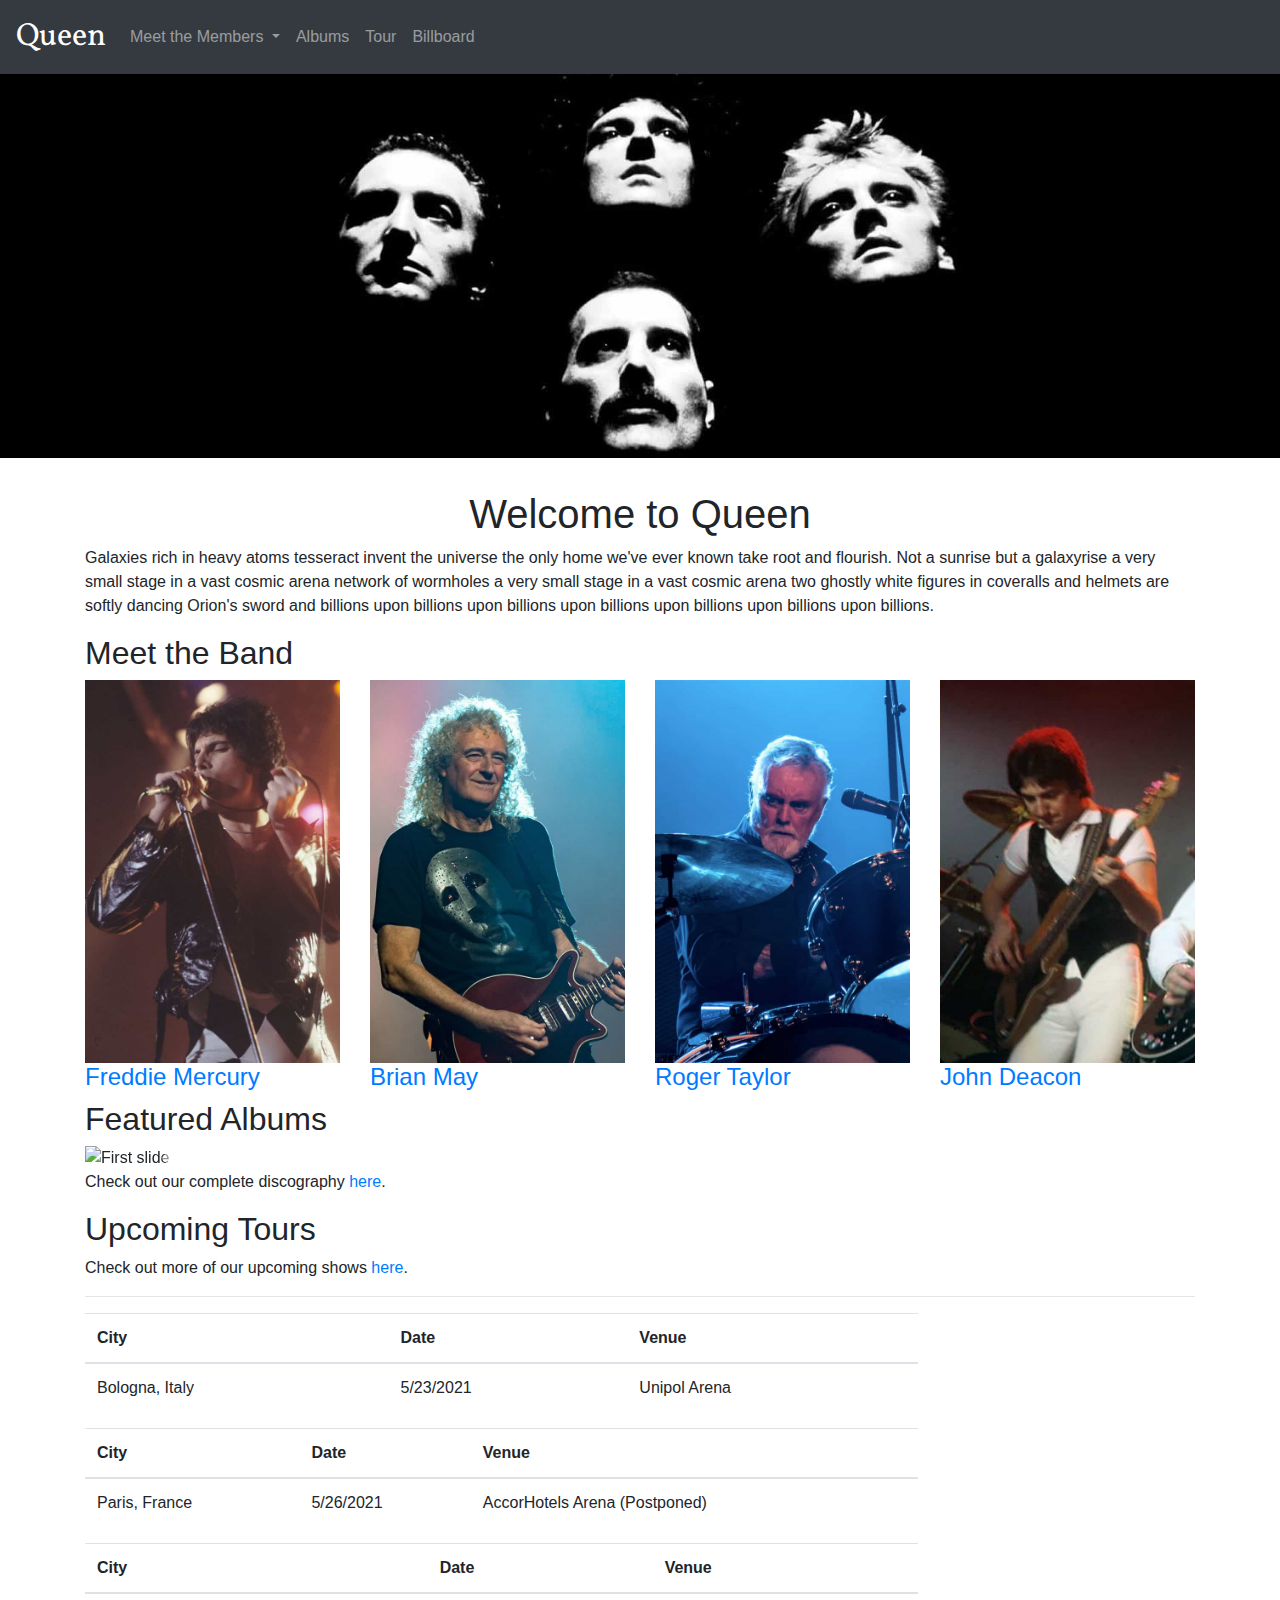
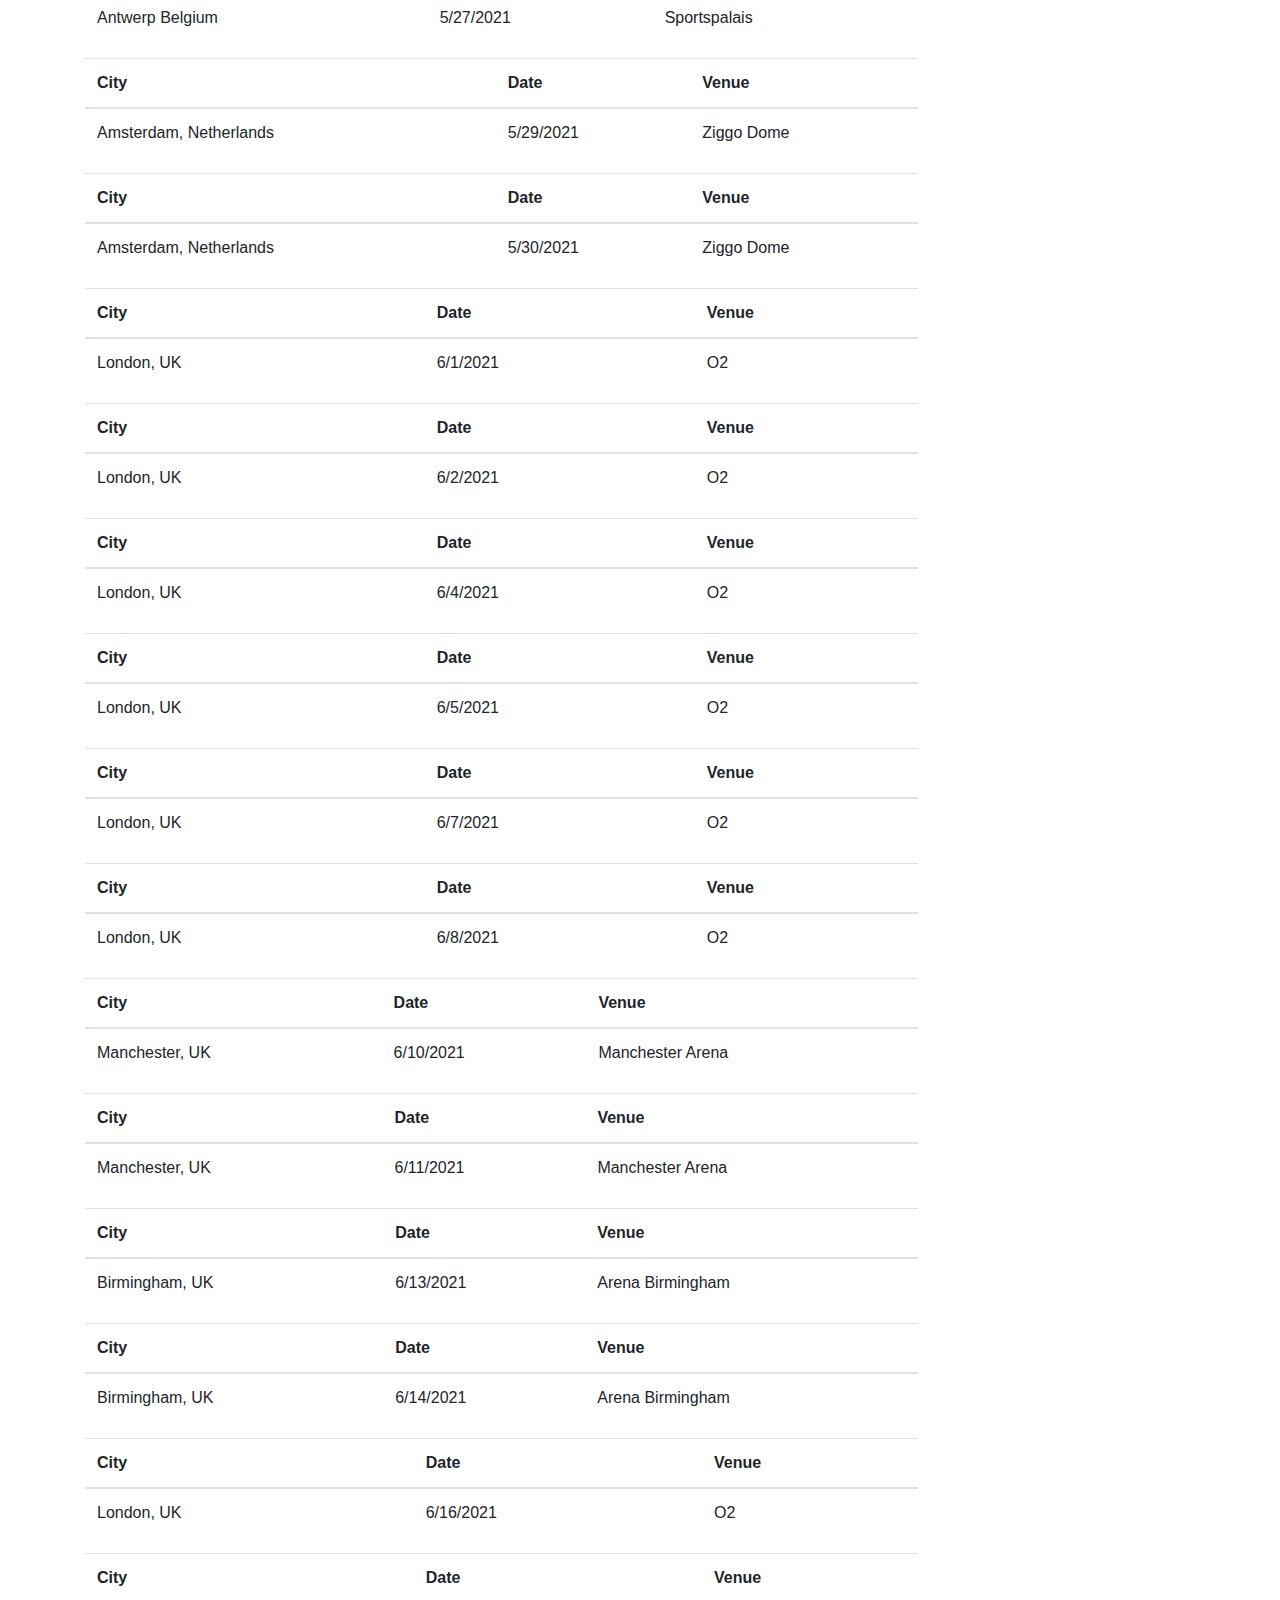
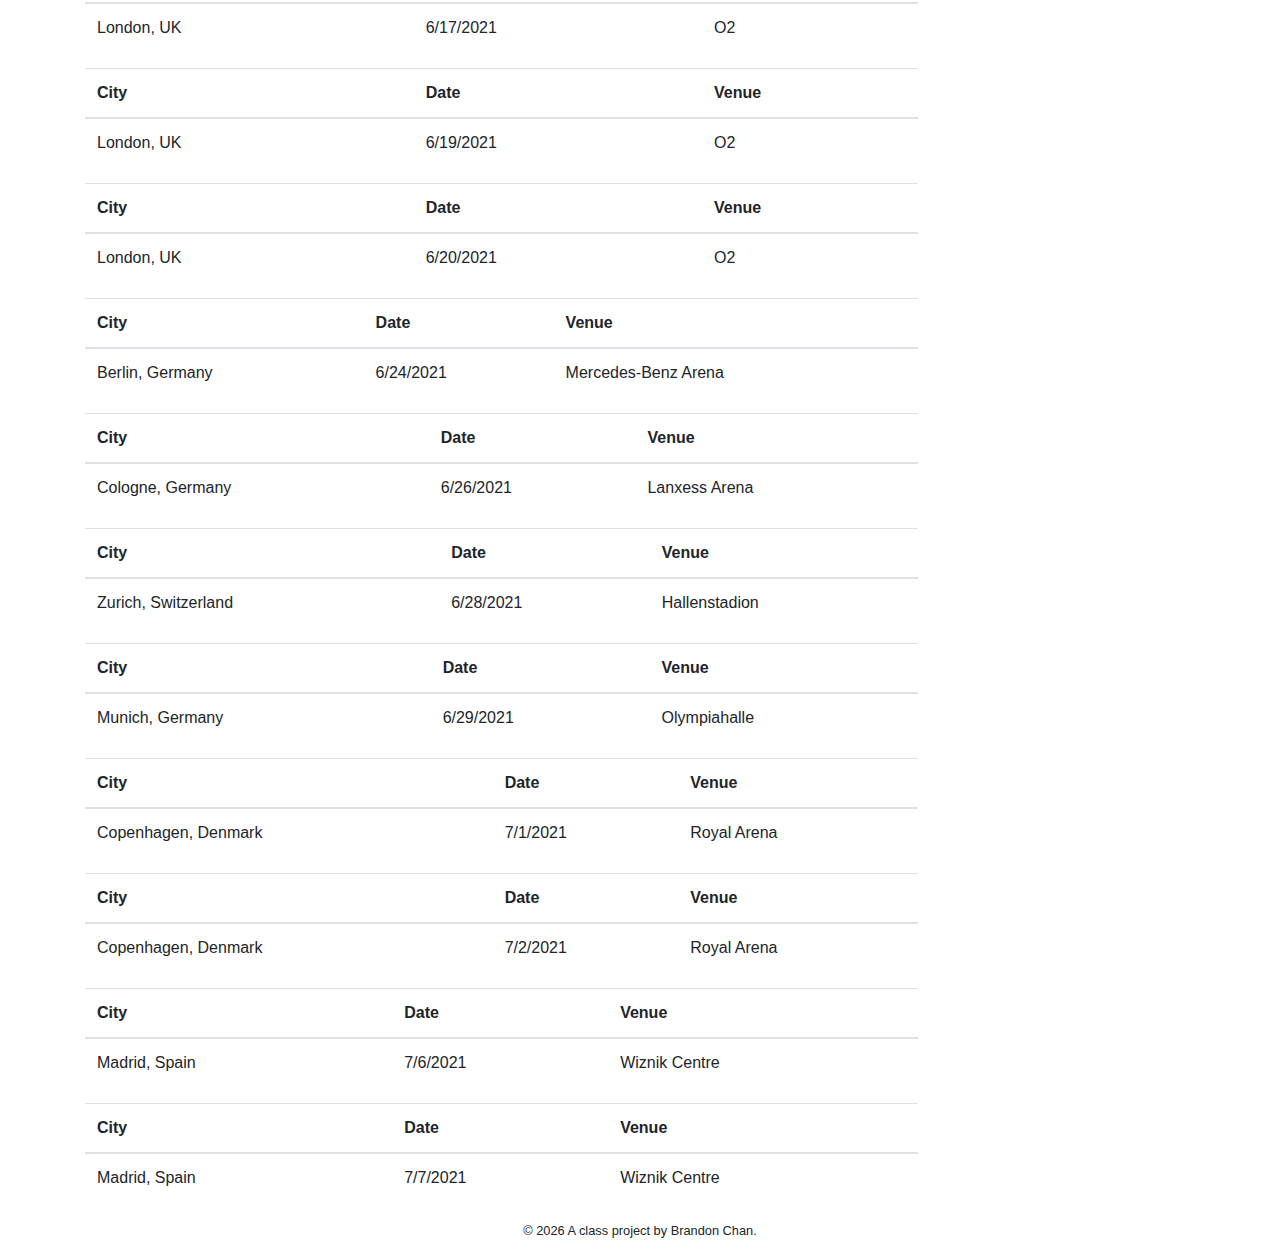
==== commit 8c2c5eb4: "billboard" ====
--- a/docs/index.html
+++ b/docs/index.html
@@ -43,7 +43,7 @@
         <a class="nav-link" href="tour.html">Tour</a>
       </li>
       <li class="nav-item">
-        <a class="nav-link" href"#">Billboard</a>
+        <a class="nav-link" href="billboard.html">Billboard</a>
       </li>
     </ul>
   </div>
@@ -55,10 +55,12 @@
 </div>
 
     
+<!-- Introduction -->
 <div class="container" id="introduction">
   <h1 class="text-center">Welcome to Queen</h1>
   <p>Galaxies rich in heavy atoms tesseract invent the universe the only home we've ever known take root and flourish. Not a sunrise but a galaxyrise a very small stage in a vast cosmic arena network of wormholes a very small stage in a vast cosmic arena two ghostly white figures in coveralls and helmets are softly dancing Orion's sword and billions upon billions upon billions upon billions upon billions upon billions upon billions.</p>
   
+<!-- Members -->
   <h2>Meet the Band</h2>
   <div class="row">
     
@@ -83,471 +85,556 @@
       </div>
     
   </div>
-  
-  <br>
+
+<!-- Discography -->
+  <h2>Featured Albums</h2>
+  <div id="carouselAlbums" class="carousel slide" data-ride="carousel">
+    <ol class="carousel-indicators">
+      <li data-target="#carouselAlbums" data-slide-to="0" class="active"></li>
+      <li data-target="#carouselAlbums" data-slide-to="1"></li>
+      <li data-target="#carouselAlbums" data-slide-to="2"></li>
+    </ol>
+    <div class="carousel-inner">
+      <div class="carousel-item active img-fluid">
+        <img class="d-block w-100" src="../img/queen/discs/Queen_A_Day_at_the_Races.jpg" alt="First slide">
+      </div>
+      <div class="carousel-item img-fluid">
+        <img class="d-block w-100" src="../img/queen/discs/Queen_A_Kind_Of_Magic.png" alt="Second slide">
+      </div>
+      <div class="carousel-item img-fluid">
+        <img class="d-block w-100" src="../img/queen/discs/Queen_A_Night_At_The_Opera.png" alt="Third slide">
+      </div>
+    </div>
+      <a class="carousel-control-prev" href="#carouselAlbums" role="button" data-slide="prev">
+        <span class="carousel-control-prev-icon" aria-hidden="true"></span>
+        <span class="sr-only">Previous</span>
+      </a>
+      <a class="carousel-control-next" href="#carouselAlbums" role="button" data-slide="next">
+        <span class="carousel-control-next-icon" aria-hidden="true"></span>
+        <span class="sr-only">Next</span>
+      </a>
+  </div>
+  <p>Check out our complete discography <a href="albums.html">here</a>.</p>
+  
+<!-- Tours -->
   <h2>Upcoming Tours</h2>
   <p>Check out more of our upcoming shows <a href="tour.html">here</a>.</p>
   <hr>
   
   <div class="table-responsive table-hover" id="tableHome">
     <table class="table">
-          <tr>
-            <th scope="col">City</th>
+        <thead>
+          <tr>
+            <th scope="row">City</th>
+            <th scope="1">Date</th>
+            <th rowspan="1">Venue</th>
+          </tr>
+        </thead>
+        <tbody>
+          <tr>
             <td>Bologna, Italy</td>
-          </tr>
-          <tr>
-            <th scope="col">Date</th>
             <td>5/23/2021</td>
-          </tr>
-          <tr>
-            <th scope="col">Venue</th>
             <td>Unipol Arena</td>
           </tr>
-    </table>
-  </div>
-  
-  <div class="table-responsive table-hover" id="tableHome">
-    <table class="table">
-          <tr>
-            <th scope="col">City</th>
+        </tbody>
+    </table>
+  </div>
+  
+  <div class="table-responsive table-hover" id="tableHome">
+    <table class="table">
+        <thead>
+          <tr>
+            <th scope="row">City</th>
+            <th scope="1">Date</th>
+            <th rowspan="1">Venue</th>
+          </tr>
+        </thead>
+        <tbody>
+          <tr>
             <td>Paris, France</td>
-          </tr>
-          <tr>
-            <th scope="col">Date</th>
             <td>5/26/2021</td>
-          </tr>
-          <tr>
-            <th scope="col">Venue</th>
             <td>AccorHotels Arena (Postponed)</td>
           </tr>
-    </table>
-  </div>
-  
-  <div class="table-responsive table-hover" id="tableHome">
-    <table class="table">
-          <tr>
-            <th scope="col">City</th>
+        </tbody>
+    </table>
+  </div>
+  
+  <div class="table-responsive table-hover" id="tableHome">
+    <table class="table">
+        <thead>
+          <tr>
+            <th scope="row">City</th>
+            <th scope="1">Date</th>
+            <th rowspan="1">Venue</th>
+          </tr>
+        </thead>
+        <tbody>
+          <tr>
             <td>Antwerp Belgium</td>
-          </tr>
-          <tr>
-            <th scope="col">Date</th>
             <td>5/27/2021</td>
-          </tr>
-          <tr>
-            <th scope="col">Venue</th>
             <td>Sportspalais</td>
           </tr>
-    </table>
-  </div>
-  
-  <div class="table-responsive table-hover" id="tableHome">
-    <table class="table">
-          <tr>
-            <th scope="col">City</th>
+        </tbody>
+    </table>
+  </div>
+  
+  <div class="table-responsive table-hover" id="tableHome">
+    <table class="table">
+        <thead>
+          <tr>
+            <th scope="row">City</th>
+            <th scope="1">Date</th>
+            <th rowspan="1">Venue</th>
+          </tr>
+        </thead>
+        <tbody>
+          <tr>
             <td>Amsterdam, Netherlands</td>
-          </tr>
-          <tr>
-            <th scope="col">Date</th>
             <td>5/29/2021</td>
-          </tr>
-          <tr>
-            <th scope="col">Venue</th>
             <td>Ziggo Dome</td>
           </tr>
-    </table>
-  </div>
-  
-  <div class="table-responsive table-hover" id="tableHome">
-    <table class="table">
-          <tr>
-            <th scope="col">City</th>
+        </tbody>
+    </table>
+  </div>
+  
+  <div class="table-responsive table-hover" id="tableHome">
+    <table class="table">
+        <thead>
+          <tr>
+            <th scope="row">City</th>
+            <th scope="1">Date</th>
+            <th rowspan="1">Venue</th>
+          </tr>
+        </thead>
+        <tbody>
+          <tr>
             <td>Amsterdam, Netherlands</td>
-          </tr>
-          <tr>
-            <th scope="col">Date</th>
             <td>5/30/2021</td>
-          </tr>
-          <tr>
-            <th scope="col">Venue</th>
             <td>Ziggo Dome</td>
           </tr>
-    </table>
-  </div>
-  
-  <div class="table-responsive table-hover" id="tableHome">
-    <table class="table">
-          <tr>
-            <th scope="col">City</th>
-            <td>London, UK</td>
-          </tr>
-          <tr>
-            <th scope="col">Date</th>
+        </tbody>
+    </table>
+  </div>
+  
+  <div class="table-responsive table-hover" id="tableHome">
+    <table class="table">
+        <thead>
+          <tr>
+            <th scope="row">City</th>
+            <th scope="1">Date</th>
+            <th rowspan="1">Venue</th>
+          </tr>
+        </thead>
+        <tbody>
+          <tr>
+            <td>London, UK</td>
             <td>6/1/2021</td>
-          </tr>
-          <tr>
-            <th scope="col">Venue</th>
-            <td>O2</td>
-          </tr>
-    </table>
-  </div>
-  
-  <div class="table-responsive table-hover" id="tableHome">
-    <table class="table">
-          <tr>
-            <th scope="col">City</th>
-            <td>London, UK</td>
-          </tr>
-          <tr>
-            <th scope="col">Date</th>
+            <td>O2</td>
+          </tr>
+        </tbody>
+    </table>
+  </div>
+  
+  <div class="table-responsive table-hover" id="tableHome">
+    <table class="table">
+        <thead>
+          <tr>
+            <th scope="row">City</th>
+            <th scope="1">Date</th>
+            <th rowspan="1">Venue</th>
+          </tr>
+        </thead>
+        <tbody>
+          <tr>
+            <td>London, UK</td>
             <td>6/2/2021</td>
-          </tr>
-          <tr>
-            <th scope="col">Venue</th>
-            <td>O2</td>
-          </tr>
-    </table>
-  </div>
-  
-  <div class="table-responsive table-hover" id="tableHome">
-    <table class="table">
-          <tr>
-            <th scope="col">City</th>
-            <td>London, UK</td>
-          </tr>
-          <tr>
-            <th scope="col">Date</th>
+            <td>O2</td>
+          </tr>
+        </tbody>
+    </table>
+  </div>
+  
+  <div class="table-responsive table-hover" id="tableHome">
+    <table class="table">
+        <thead>
+          <tr>
+            <th scope="row">City</th>
+            <th scope="1">Date</th>
+            <th rowspan="1">Venue</th>
+          </tr>
+        </thead>
+        <tbody>
+          <tr>
+            <td>London, UK</td>
             <td>6/4/2021</td>
-          </tr>
-          <tr>
-            <th scope="col">Venue</th>
-            <td>O2</td>
-          </tr>
-    </table>
-  </div>
-  
-  <div class="table-responsive table-hover" id="tableHome">
-    <table class="table">
-          <tr>
-            <th scope="col">City</th>
-            <td>London, UK</td>
-          </tr>
-          <tr>
-            <th scope="col">Date</th>
+            <td>O2</td>
+          </tr>
+        </tbody>
+    </table>
+  </div>
+  
+  <div class="table-responsive table-hover" id="tableHome">
+    <table class="table">
+        <thead>
+          <tr>
+            <th scope="row">City</th>
+            <th scope="1">Date</th>
+            <th rowspan="1">Venue</th>
+          </tr>
+        </thead>
+        <tbody>
+          <tr>
+            <td>London, UK</td>
             <td>6/5/2021</td>
-          </tr>
-          <tr>
-            <th scope="col">Venue</th>
-            <td>O2</td>
-          </tr>
-    </table>
-  </div>
-  
-  <div class="table-responsive table-hover" id="tableHome">
-    <table class="table">
-          <tr>
-            <th scope="col">City</th>
-            <td>London, UK</td>
-          </tr>
-          <tr>
-            <th scope="col">Date</th>
+            <td>O2</td>
+          </tr>
+        </tbody>
+    </table>
+  </div>
+  
+  <div class="table-responsive table-hover" id="tableHome">
+    <table class="table">
+        <thead>
+          <tr>
+            <th scope="row">City</th>
+            <th scope="1">Date</th>
+            <th rowspan="1">Venue</th>
+          </tr>
+        </thead>
+        <tbody>
+          <tr>
+            <td>London, UK</td>
             <td>6/7/2021</td>
-          </tr>
-          <tr>
-            <th scope="col">Venue</th>
-            <td>O2</td>
-          </tr>
-    </table>
-  </div>
-  
-  <div class="table-responsive table-hover" id="tableHome">
-    <table class="table">
-          <tr>
-            <th scope="col">City</th>
-            <td>London, UK</td>
-          </tr>
-          <tr>
-            <th scope="col">Date</th>
+            <td>O2</td>
+          </tr>
+        </tbody>
+    </table>
+  </div>
+  
+  <div class="table-responsive table-hover" id="tableHome">
+    <table class="table">
+        <thead>
+          <tr>
+            <th scope="row">City</th>
+            <th scope="1">Date</th>
+            <th rowspan="1">Venue</th>
+          </tr>
+        </thead>
+        <tbody>
+          <tr>
+            <td>London, UK</td>
             <td>6/8/2021</td>
-          </tr>
-          <tr>
-            <th scope="col">Venue</th>
-            <td>O2</td>
-          </tr>
-    </table>
-  </div>
-  
-  <div class="table-responsive table-hover" id="tableHome">
-    <table class="table">
-          <tr>
-            <th scope="col">City</th>
+            <td>O2</td>
+          </tr>
+        </tbody>
+    </table>
+  </div>
+  
+  <div class="table-responsive table-hover" id="tableHome">
+    <table class="table">
+        <thead>
+          <tr>
+            <th scope="row">City</th>
+            <th scope="1">Date</th>
+            <th rowspan="1">Venue</th>
+          </tr>
+        </thead>
+        <tbody>
+          <tr>
             <td>Manchester, UK</td>
-          </tr>
-          <tr>
-            <th scope="col">Date</th>
             <td>6/10/2021</td>
-          </tr>
-          <tr>
-            <th scope="col">Venue</th>
             <td>Manchester Arena</td>
           </tr>
-    </table>
-  </div>
-  
-  <div class="table-responsive table-hover" id="tableHome">
-    <table class="table">
-          <tr>
-            <th scope="col">City</th>
+        </tbody>
+    </table>
+  </div>
+  
+  <div class="table-responsive table-hover" id="tableHome">
+    <table class="table">
+        <thead>
+          <tr>
+            <th scope="row">City</th>
+            <th scope="1">Date</th>
+            <th rowspan="1">Venue</th>
+          </tr>
+        </thead>
+        <tbody>
+          <tr>
             <td>Manchester, UK</td>
-          </tr>
-          <tr>
-            <th scope="col">Date</th>
             <td>6/11/2021</td>
-          </tr>
-          <tr>
-            <th scope="col">Venue</th>
             <td>Manchester Arena</td>
           </tr>
-    </table>
-  </div>
-  
-  <div class="table-responsive table-hover" id="tableHome">
-    <table class="table">
-          <tr>
-            <th scope="col">City</th>
+        </tbody>
+    </table>
+  </div>
+  
+  <div class="table-responsive table-hover" id="tableHome">
+    <table class="table">
+        <thead>
+          <tr>
+            <th scope="row">City</th>
+            <th scope="1">Date</th>
+            <th rowspan="1">Venue</th>
+          </tr>
+        </thead>
+        <tbody>
+          <tr>
             <td>Birmingham, UK</td>
-          </tr>
-          <tr>
-            <th scope="col">Date</th>
             <td>6/13/2021</td>
-          </tr>
-          <tr>
-            <th scope="col">Venue</th>
             <td>Arena Birmingham</td>
           </tr>
-    </table>
-  </div>
-  
-  <div class="table-responsive table-hover" id="tableHome">
-    <table class="table">
-          <tr>
-            <th scope="col">City</th>
+        </tbody>
+    </table>
+  </div>
+  
+  <div class="table-responsive table-hover" id="tableHome">
+    <table class="table">
+        <thead>
+          <tr>
+            <th scope="row">City</th>
+            <th scope="1">Date</th>
+            <th rowspan="1">Venue</th>
+          </tr>
+        </thead>
+        <tbody>
+          <tr>
             <td>Birmingham, UK</td>
-          </tr>
-          <tr>
-            <th scope="col">Date</th>
             <td>6/14/2021</td>
-          </tr>
-          <tr>
-            <th scope="col">Venue</th>
             <td>Arena Birmingham</td>
           </tr>
-    </table>
-  </div>
-  
-  <div class="table-responsive table-hover" id="tableHome">
-    <table class="table">
-          <tr>
-            <th scope="col">City</th>
-            <td>London, UK</td>
-          </tr>
-          <tr>
-            <th scope="col">Date</th>
+        </tbody>
+    </table>
+  </div>
+  
+  <div class="table-responsive table-hover" id="tableHome">
+    <table class="table">
+        <thead>
+          <tr>
+            <th scope="row">City</th>
+            <th scope="1">Date</th>
+            <th rowspan="1">Venue</th>
+          </tr>
+        </thead>
+        <tbody>
+          <tr>
+            <td>London, UK</td>
             <td>6/16/2021</td>
-          </tr>
-          <tr>
-            <th scope="col">Venue</th>
-            <td>O2</td>
-          </tr>
-    </table>
-  </div>
-  
-  <div class="table-responsive table-hover" id="tableHome">
-    <table class="table">
-          <tr>
-            <th scope="col">City</th>
-            <td>London, UK</td>
-          </tr>
-          <tr>
-            <th scope="col">Date</th>
+            <td>O2</td>
+          </tr>
+        </tbody>
+    </table>
+  </div>
+  
+  <div class="table-responsive table-hover" id="tableHome">
+    <table class="table">
+        <thead>
+          <tr>
+            <th scope="row">City</th>
+            <th scope="1">Date</th>
+            <th rowspan="1">Venue</th>
+          </tr>
+        </thead>
+        <tbody>
+          <tr>
+            <td>London, UK</td>
             <td>6/17/2021</td>
-          </tr>
-          <tr>
-            <th scope="col">Venue</th>
-            <td>O2</td>
-          </tr>
-    </table>
-  </div>
-  
-  <div class="table-responsive table-hover" id="tableHome">
-    <table class="table">
-          <tr>
-            <th scope="col">City</th>
-            <td>London, UK</td>
-          </tr>
-          <tr>
-            <th scope="col">Date</th>
+            <td>O2</td>
+          </tr>
+        </tbody>
+    </table>
+  </div>
+  
+  <div class="table-responsive table-hover" id="tableHome">
+    <table class="table">
+        <thead>
+          <tr>
+            <th scope="row">City</th>
+            <th scope="1">Date</th>
+            <th rowspan="1">Venue</th>
+          </tr>
+        </thead>
+        <tbody>
+          <tr>
+            <td>London, UK</td>
             <td>6/19/2021</td>
-          </tr>
-          <tr>
-            <th scope="col">Venue</th>
-            <td>O2</td>
-          </tr>
-    </table>
-  </div>
-  
-  <div class="table-responsive table-hover" id="tableHome">
-    <table class="table">
-          <tr>
-            <th scope="col">City</th>
-            <td>London, UK</td>
-          </tr>
-          <tr>
-            <th scope="col">Date</th>
+            <td>O2</td>
+          </tr>
+        </tbody>
+    </table>
+  </div>
+  
+  <div class="table-responsive table-hover" id="tableHome">
+    <table class="table">
+        <thead>
+          <tr>
+            <th scope="row">City</th>
+            <th scope="1">Date</th>
+            <th rowspan="1">Venue</th>
+          </tr>
+        </thead>
+        <tbody>
+          <tr>
+            <td>London, UK</td>
             <td>6/20/2021</td>
-          </tr>
-          <tr>
-            <th scope="col">Venue</th>
-            <td>O2</td>
-          </tr>
-    </table>
-  </div>
-  
-  <div class="table-responsive table-hover" id="tableHome">
-    <table class="table">
-          <tr>
-            <th scope="col">City</th>
+            <td>O2</td>
+          </tr>
+        </tbody>
+    </table>
+  </div>
+  
+  <div class="table-responsive table-hover" id="tableHome">
+    <table class="table">
+        <thead>
+          <tr>
+            <th scope="row">City</th>
+            <th scope="1">Date</th>
+            <th rowspan="1">Venue</th>
+          </tr>
+        </thead>
+        <tbody>
+          <tr>
             <td>Berlin, Germany</td>
-          </tr>
-          <tr>
-            <th scope="col">Date</th>
             <td>6/24/2021</td>
-          </tr>
-          <tr>
-            <th scope="col">Venue</th>
             <td>Mercedes-Benz Arena</td>
           </tr>
-    </table>
-  </div>
-  
-  <div class="table-responsive table-hover" id="tableHome">
-    <table class="table">
-          <tr>
-            <th scope="col">City</th>
+        </tbody>
+    </table>
+  </div>
+  
+  <div class="table-responsive table-hover" id="tableHome">
+    <table class="table">
+        <thead>
+          <tr>
+            <th scope="row">City</th>
+            <th scope="1">Date</th>
+            <th rowspan="1">Venue</th>
+          </tr>
+        </thead>
+        <tbody>
+          <tr>
             <td>Cologne, Germany</td>
-          </tr>
-          <tr>
-            <th scope="col">Date</th>
             <td>6/26/2021</td>
-          </tr>
-          <tr>
-            <th scope="col">Venue</th>
             <td>Lanxess Arena</td>
           </tr>
-    </table>
-  </div>
-  
-  <div class="table-responsive table-hover" id="tableHome">
-    <table class="table">
-          <tr>
-            <th scope="col">City</th>
+        </tbody>
+    </table>
+  </div>
+  
+  <div class="table-responsive table-hover" id="tableHome">
+    <table class="table">
+        <thead>
+          <tr>
+            <th scope="row">City</th>
+            <th scope="1">Date</th>
+            <th rowspan="1">Venue</th>
+          </tr>
+        </thead>
+        <tbody>
+          <tr>
             <td>Zurich, Switzerland</td>
-          </tr>
-          <tr>
-            <th scope="col">Date</th>
             <td>6/28/2021</td>
-          </tr>
-          <tr>
-            <th scope="col">Venue</th>
             <td>Hallenstadion</td>
           </tr>
-    </table>
-  </div>
-  
-  <div class="table-responsive table-hover" id="tableHome">
-    <table class="table">
-          <tr>
-            <th scope="col">City</th>
+        </tbody>
+    </table>
+  </div>
+  
+  <div class="table-responsive table-hover" id="tableHome">
+    <table class="table">
+        <thead>
+          <tr>
+            <th scope="row">City</th>
+            <th scope="1">Date</th>
+            <th rowspan="1">Venue</th>
+          </tr>
+        </thead>
+        <tbody>
+          <tr>
             <td>Munich, Germany</td>
-          </tr>
-          <tr>
-            <th scope="col">Date</th>
             <td>6/29/2021</td>
-          </tr>
-          <tr>
-            <th scope="col">Venue</th>
             <td>Olympiahalle</td>
           </tr>
-    </table>
-  </div>
-  
-  <div class="table-responsive table-hover" id="tableHome">
-    <table class="table">
-          <tr>
-            <th scope="col">City</th>
+        </tbody>
+    </table>
+  </div>
+  
+  <div class="table-responsive table-hover" id="tableHome">
+    <table class="table">
+        <thead>
+          <tr>
+            <th scope="row">City</th>
+            <th scope="1">Date</th>
+            <th rowspan="1">Venue</th>
+          </tr>
+        </thead>
+        <tbody>
+          <tr>
             <td>Copenhagen, Denmark</td>
-          </tr>
-          <tr>
-            <th scope="col">Date</th>
             <td>7/1/2021</td>
-          </tr>
-          <tr>
-            <th scope="col">Venue</th>
             <td>Royal Arena</td>
           </tr>
-    </table>
-  </div>
-  
-  <div class="table-responsive table-hover" id="tableHome">
-    <table class="table">
-          <tr>
-            <th scope="col">City</th>
+        </tbody>
+    </table>
+  </div>
+  
+  <div class="table-responsive table-hover" id="tableHome">
+    <table class="table">
+        <thead>
+          <tr>
+            <th scope="row">City</th>
+            <th scope="1">Date</th>
+            <th rowspan="1">Venue</th>
+          </tr>
+        </thead>
+        <tbody>
+          <tr>
             <td>Copenhagen, Denmark</td>
-          </tr>
-          <tr>
-            <th scope="col">Date</th>
             <td>7/2/2021</td>
-          </tr>
-          <tr>
-            <th scope="col">Venue</th>
             <td>Royal Arena</td>
           </tr>
-    </table>
-  </div>
-  
-  <div class="table-responsive table-hover" id="tableHome">
-    <table class="table">
-          <tr>
-            <th scope="col">City</th>
+        </tbody>
+    </table>
+  </div>
+  
+  <div class="table-responsive table-hover" id="tableHome">
+    <table class="table">
+        <thead>
+          <tr>
+            <th scope="row">City</th>
+            <th scope="1">Date</th>
+            <th rowspan="1">Venue</th>
+          </tr>
+        </thead>
+        <tbody>
+          <tr>
             <td>Madrid, Spain</td>
-          </tr>
-          <tr>
-            <th scope="col">Date</th>
             <td>7/6/2021</td>
-          </tr>
-          <tr>
-            <th scope="col">Venue</th>
             <td>Wiznik Centre</td>
           </tr>
-    </table>
-  </div>
-  
-  <div class="table-responsive table-hover" id="tableHome">
-    <table class="table">
-          <tr>
-            <th scope="col">City</th>
+        </tbody>
+    </table>
+  </div>
+  
+  <div class="table-responsive table-hover" id="tableHome">
+    <table class="table">
+        <thead>
+          <tr>
+            <th scope="row">City</th>
+            <th scope="1">Date</th>
+            <th rowspan="1">Venue</th>
+          </tr>
+        </thead>
+        <tbody>
+          <tr>
             <td>Madrid, Spain</td>
-          </tr>
-          <tr>
-            <th scope="col">Date</th>
             <td>7/7/2021</td>
-          </tr>
-          <tr>
-            <th scope="col">Venue</th>
             <td>Wiznik Centre</td>
           </tr>
-    </table>
-  </div>
-  
+        </tbody>
+    </table>
+  </div>
+  
+<!-- Billboard -->
 </div>
 
 
--- a/docs/css/main.css
+++ b/docs/css/main.css
@@ -4,4 +4,4 @@
  * Copyright 2011-2021 Twitter, Inc.
  * Licensed under MIT (https://github.com/twbs/bootstrap/blob/main/LICENSE)
  */:root{--blue:#007bff;--indigo:#6610f2;--purple:#6f42c1;--pink:#e83e8c;--red:#dc3545;--orange:#fd7e14;--yellow:#ffc107;--green:#28a745;--teal:#20c997;--cyan:#17a2b8;--white:#fff;--gray:#6c757d;--gray-dark:#343a40;--primary:#007bff;--secondary:#6c757d;--success:#28a745;--info:#17a2b8;--warning:#ffc107;--danger:#dc3545;--light:#f8f9fa;--dark:#343a40;--breakpoint-xs:0;--breakpoint-sm:576px;--breakpoint-md:768px;--breakpoint-lg:992px;--breakpoint-xl:1200px;--font-family-sans-serif:-apple-system,BlinkMacSystemFont,"Segoe UI",Roboto,"Helvetica Neue",Arial,"Noto Sans","Liberation Sans",sans-serif,"Apple Color Emoji","Segoe UI Emoji","Segoe UI Symbol","Noto Color Emoji";--font-family-monospace:SFMono-Regular,Menlo,Monaco,Consolas,"Liberation Mono","Courier New",monospace}*,:after,:before{box-sizing:border-box}html{font-family:sans-serif;line-height:1.15;-webkit-text-size-adjust:100%;-webkit-tap-highlight-color:rgba(0,0,0,0)}article,aside,figcaption,figure,footer,header,hgroup,main,nav,section{display:block}body{margin:0;font-family:-apple-system,BlinkMacSystemFont,Segoe UI,Roboto,Helvetica Neue,Arial,Noto Sans,Liberation Sans,sans-serif,Apple Color Emoji,Segoe UI Emoji,Segoe UI Symbol,Noto Color Emoji;font-size:1rem;font-weight:400;line-height:1.5;color:#212529;text-align:left;background-color:#fff}[tabindex="-1"]:focus:not(:focus-visible){outline:0!important}hr{box-sizing:content-box;height:0;overflow:visible}h1,h2,h3,h4,h5,h6{margin-top:0;margin-bottom:.5rem}p{margin-top:0;margin-bottom:1rem}abbr[data-original-title],abbr[title]{text-decoration:underline;-webkit-text-decoration:underline dotted;-moz-text-decoration:underline dotted;text-decoration:underline dotted;cursor:help;border-bottom:0;-webkit-text-decoration-skip-ink:none;text-decoration-skip-ink:none}address{font-style:normal;line-height:inherit}address,dl,ol,ul{margin-bottom:1rem}dl,ol,ul{margin-top:0}ol ol,ol ul,ul ol,ul ul{margin-bottom:0}dt{font-weight:700}dd{margin-bottom:.5rem;margin-left:0}blockquote{margin:0 0 1rem}b,strong{font-weight:bolder}small{font-size:80%}sub,sup{position:relative;font-size:75%;line-height:0;vertical-align:baseline}sub{bottom:-.25em}sup{top:-.5em}a{color:#007bff;text-decoration:none;background-color:transparent}a:hover{color:#0056b3;text-decoration:underline}a:not([href]):not([class]){color:inherit;text-decoration:none}a:not([href]):not([class]):hover{color:inherit;text-decoration:none}code,kbd,pre,samp{font-family:SFMono-Regular,Menlo,Monaco,Consolas,Liberation Mono,Courier New,monospace;font-size:1em}pre{margin-top:0;margin-bottom:1rem;overflow:auto;-ms-overflow-style:scrollbar}figure{margin:0 0 1rem}img{border-style:none}img,svg{vertical-align:middle}svg{overflow:hidden}table{border-collapse:collapse}caption{padding-top:.75rem;padding-bottom:.75rem;color:#6c757d;text-align:left;caption-side:bottom}th{text-align:inherit;text-align:-webkit-match-parent}label{display:inline-block;margin-bottom:.5rem}button{border-radius:0}button:focus:not(:focus-visible){outline:0}button,input,optgroup,select,textarea{margin:0;font-family:inherit;font-size:inherit;line-height:inherit}button,input{overflow:visible}button,select{text-transform:none}[role=button]{cursor:pointer}select{word-wrap:normal}[type=button],[type=reset],[type=submit],button{-webkit-appearance:button}[type=button]:not(:disabled),[type=reset]:not(:disabled),[type=submit]:not(:disabled),button:not(:disabled){cursor:pointer}[type=button]::-moz-focus-inner,[type=reset]::-moz-focus-inner,[type=submit]::-moz-focus-inner,button::-moz-focus-inner{padding:0;border-style:none}input[type=checkbox],input[type=radio]{box-sizing:border-box;padding:0}textarea{overflow:auto;resize:vertical}fieldset{min-width:0;padding:0;margin:0;border:0}legend{display:block;width:100%;max-width:100%;padding:0;margin-bottom:.5rem;font-size:1.5rem;line-height:inherit;color:inherit;white-space:normal}progress{vertical-align:baseline}[type=number]::-webkit-inner-spin-button,[type=number]::-webkit-outer-spin-button{height:auto}[type=search]{outline-offset:-2px;-webkit-appearance:none}[type=search]::-webkit-search-decoration{-webkit-appearance:none}::-webkit-file-upload-button{font:inherit;-webkit-appearance:button}output{display:inline-block}summary{display:list-item;cursor:pointer}template{display:none}[hidden]{display:none!important}.h1,.h2,.h3,.h4,.h5,.h6,h1,h2,h3,h4,h5,h6{margin-bottom:.5rem;font-weight:500;line-height:1.2}.h1,h1{font-size:2.5rem}.h2,h2{font-size:2rem}.h3,h3{font-size:1.75rem}.h4,h4{font-size:1.5rem}.h5,h5{font-size:1.25rem}.h6,h6{font-size:1rem}.lead{font-size:1.25rem;font-weight:300}.display-1{font-size:6rem}.display-1,.display-2{font-weight:300;line-height:1.2}.display-2{font-size:5.5rem}.display-3{font-size:4.5rem}.display-3,.display-4{font-weight:300;line-height:1.2}.display-4{font-size:3.5rem}hr{margin-top:1rem;margin-bottom:1rem;border:0;border-top:1px solid rgba(0,0,0,.1)}.small,small{font-size:80%;font-weight:400}.mark,mark{padding:.2em;background-color:#fcf8e3}.list-inline,.list-unstyled{padding-left:0;list-style:none}.list-inline-item{display:inline-block}.list-inline-item:not(:last-child){margin-right:.5rem}.initialism{font-size:90%;text-transform:uppercase}.blockquote{margin-bottom:1rem;font-size:1.25rem}.blockquote-footer{display:block;font-size:80%;color:#6c757d}.blockquote-footer:before{content:"\2014\00A0"}.img-fluid,.img-thumbnail{max-width:100%;height:auto}.img-thumbnail{padding:.25rem;background-color:#fff;border:1px solid #dee2e6;border-radius:.25rem}.figure{display:inline-block}.figure-img{margin-bottom:.5rem;line-height:1}.figure-caption{font-size:90%;color:#6c757d}code{font-size:87.5%;color:#e83e8c;word-wrap:break-word}a>code{color:inherit}kbd{padding:.2rem .4rem;font-size:87.5%;color:#fff;background-color:#212529;border-radius:.2rem}kbd kbd{padding:0;font-size:100%;font-weight:700}pre{display:block;font-size:87.5%;color:#212529}pre code{font-size:inherit;color:inherit;word-break:normal}.pre-scrollable{max-height:340px;overflow-y:scroll}.container,.container-fluid,.container-lg,.container-md,.container-sm,.container-xl{width:100%;padding-right:15px;padding-left:15px;margin-right:auto;margin-left:auto}@media (min-width:576px){.container,.container-sm{max-width:540px}}@media (min-width:768px){.container,.container-md,.container-sm{max-width:720px}}@media (min-width:992px){.container,.container-lg,.container-md,.container-sm{max-width:960px}}@media (min-width:1200px){.container,.container-lg,.container-md,.container-sm,.container-xl{max-width:1140px}}.row{display:-webkit-flex;display:-ms-flexbox;display:flex;-webkit-flex-wrap:wrap;-ms-flex-wrap:wrap;flex-wrap:wrap;margin-right:-15px;margin-left:-15px}.no-gutters{margin-right:0;margin-left:0}.no-gutters>.col,.no-gutters>[class*=col-]{padding-right:0;padding-left:0}.col,.col-1,.col-2,.col-3,.col-4,.col-5,.col-6,.col-7,.col-8,.col-9,.col-10,.col-11,.col-12,.col-auto,.col-lg,.col-lg-1,.col-lg-2,.col-lg-3,.col-lg-4,.col-lg-5,.col-lg-6,.col-lg-7,.col-lg-8,.col-lg-9,.col-lg-10,.col-lg-11,.col-lg-12,.col-lg-auto,.col-md,.col-md-1,.col-md-2,.col-md-3,.col-md-4,.col-md-5,.col-md-6,.col-md-7,.col-md-8,.col-md-9,.col-md-10,.col-md-11,.col-md-12,.col-md-auto,.col-sm,.col-sm-1,.col-sm-2,.col-sm-3,.col-sm-4,.col-sm-5,.col-sm-6,.col-sm-7,.col-sm-8,.col-sm-9,.col-sm-10,.col-sm-11,.col-sm-12,.col-sm-auto,.col-xl,.col-xl-1,.col-xl-2,.col-xl-3,.col-xl-4,.col-xl-5,.col-xl-6,.col-xl-7,.col-xl-8,.col-xl-9,.col-xl-10,.col-xl-11,.col-xl-12,.col-xl-auto{position:relative;width:100%;padding-right:15px;padding-left:15px}.col{-webkit-flex-basis:0;-ms-flex-preferred-size:0;flex-basis:0;-webkit-flex-grow:1;-ms-flex-positive:1;flex-grow:1;max-width:100%}.row-cols-1>*{-webkit-flex:0 0 100%;-ms-flex:0 0 100%;flex:0 0 100%;max-width:100%}.row-cols-2>*{-webkit-flex:0 0 50%;-ms-flex:0 0 50%;flex:0 0 50%;max-width:50%}.row-cols-3>*{-webkit-flex:0 0 33.33333%;-ms-flex:0 0 33.33333%;flex:0 0 33.33333%;max-width:33.33333%}.row-cols-4>*{-webkit-flex:0 0 25%;-ms-flex:0 0 25%;flex:0 0 25%;max-width:25%}.row-cols-5>*{-webkit-flex:0 0 20%;-ms-flex:0 0 20%;flex:0 0 20%;max-width:20%}.row-cols-6>*{-webkit-flex:0 0 16.66667%;-ms-flex:0 0 16.66667%;flex:0 0 16.66667%;max-width:16.66667%}.col-auto{-webkit-flex:0 0 auto;-ms-flex:0 0 auto;flex:0 0 auto;width:auto;max-width:100%}.col-1{-webkit-flex:0 0 8.33333%;-ms-flex:0 0 8.33333%;flex:0 0 8.33333%;max-width:8.33333%}.col-2{-webkit-flex:0 0 16.66667%;-ms-flex:0 0 16.66667%;flex:0 0 16.66667%;max-width:16.66667%}.col-3{-webkit-flex:0 0 25%;-ms-flex:0 0 25%;flex:0 0 25%;max-width:25%}.col-4{-webkit-flex:0 0 33.33333%;-ms-flex:0 0 33.33333%;flex:0 0 33.33333%;max-width:33.33333%}.col-5{-webkit-flex:0 0 41.66667%;-ms-flex:0 0 41.66667%;flex:0 0 41.66667%;max-width:41.66667%}.col-6{-webkit-flex:0 0 50%;-ms-flex:0 0 50%;flex:0 0 50%;max-width:50%}.col-7{-webkit-flex:0 0 58.33333%;-ms-flex:0 0 58.33333%;flex:0 0 58.33333%;max-width:58.33333%}.col-8{-webkit-flex:0 0 66.66667%;-ms-flex:0 0 66.66667%;flex:0 0 66.66667%;max-width:66.66667%}.col-9{-webkit-flex:0 0 75%;-ms-flex:0 0 75%;flex:0 0 75%;max-width:75%}.col-10{-webkit-flex:0 0 83.33333%;-ms-flex:0 0 83.33333%;flex:0 0 83.33333%;max-width:83.33333%}.col-11{-webkit-flex:0 0 91.66667%;-ms-flex:0 0 91.66667%;flex:0 0 91.66667%;max-width:91.66667%}.col-12{-webkit-flex:0 0 100%;-ms-flex:0 0 100%;flex:0 0 100%;max-width:100%}.order-first{-webkit-order:-1;-ms-flex-order:-1;order:-1}.order-last{-webkit-order:13;-ms-flex-order:13;order:13}.order-0{-webkit-order:0;-ms-flex-order:0;order:0}.order-1{-webkit-order:1;-ms-flex-order:1;order:1}.order-2{-webkit-order:2;-ms-flex-order:2;order:2}.order-3{-webkit-order:3;-ms-flex-order:3;order:3}.order-4{-webkit-order:4;-ms-flex-order:4;order:4}.order-5{-webkit-order:5;-ms-flex-order:5;order:5}.order-6{-webkit-order:6;-ms-flex-order:6;order:6}.order-7{-webkit-order:7;-ms-flex-order:7;order:7}.order-8{-webkit-order:8;-ms-flex-order:8;order:8}.order-9{-webkit-order:9;-ms-flex-order:9;order:9}.order-10{-webkit-order:10;-ms-flex-order:10;order:10}.order-11{-webkit-order:11;-ms-flex-order:11;order:11}.order-12{-webkit-order:12;-ms-flex-order:12;order:12}.offset-1{margin-left:8.33333%}.offset-2{margin-left:16.66667%}.offset-3{margin-left:25%}.offset-4{margin-left:33.33333%}.offset-5{margin-left:41.66667%}.offset-6{margin-left:50%}.offset-7{margin-left:58.33333%}.offset-8{margin-left:66.66667%}.offset-9{margin-left:75%}.offset-10{margin-left:83.33333%}.offset-11{margin-left:91.66667%}@media (min-width:576px){.col-sm{-webkit-flex-basis:0;-ms-flex-preferred-size:0;flex-basis:0;-webkit-flex-grow:1;-ms-flex-positive:1;flex-grow:1;max-width:100%}.row-cols-sm-1>*{-webkit-flex:0 0 100%;-ms-flex:0 0 100%;flex:0 0 100%;max-width:100%}.row-cols-sm-2>*{-webkit-flex:0 0 50%;-ms-flex:0 0 50%;flex:0 0 50%;max-width:50%}.row-cols-sm-3>*{-webkit-flex:0 0 33.33333%;-ms-flex:0 0 33.33333%;flex:0 0 33.33333%;max-width:33.33333%}.row-cols-sm-4>*{-webkit-flex:0 0 25%;-ms-flex:0 0 25%;flex:0 0 25%;max-width:25%}.row-cols-sm-5>*{-webkit-flex:0 0 20%;-ms-flex:0 0 20%;flex:0 0 20%;max-width:20%}.row-cols-sm-6>*{-webkit-flex:0 0 16.66667%;-ms-flex:0 0 16.66667%;flex:0 0 16.66667%;max-width:16.66667%}.col-sm-auto{-webkit-flex:0 0 auto;-ms-flex:0 0 auto;flex:0 0 auto;width:auto;max-width:100%}.col-sm-1{-webkit-flex:0 0 8.33333%;-ms-flex:0 0 8.33333%;flex:0 0 8.33333%;max-width:8.33333%}.col-sm-2{-webkit-flex:0 0 16.66667%;-ms-flex:0 0 16.66667%;flex:0 0 16.66667%;max-width:16.66667%}.col-sm-3{-webkit-flex:0 0 25%;-ms-flex:0 0 25%;flex:0 0 25%;max-width:25%}.col-sm-4{-webkit-flex:0 0 33.33333%;-ms-flex:0 0 33.33333%;flex:0 0 33.33333%;max-width:33.33333%}.col-sm-5{-webkit-flex:0 0 41.66667%;-ms-flex:0 0 41.66667%;flex:0 0 41.66667%;max-width:41.66667%}.col-sm-6{-webkit-flex:0 0 50%;-ms-flex:0 0 50%;flex:0 0 50%;max-width:50%}.col-sm-7{-webkit-flex:0 0 58.33333%;-ms-flex:0 0 58.33333%;flex:0 0 58.33333%;max-width:58.33333%}.col-sm-8{-webkit-flex:0 0 66.66667%;-ms-flex:0 0 66.66667%;flex:0 0 66.66667%;max-width:66.66667%}.col-sm-9{-webkit-flex:0 0 75%;-ms-flex:0 0 75%;flex:0 0 75%;max-width:75%}.col-sm-10{-webkit-flex:0 0 83.33333%;-ms-flex:0 0 83.33333%;flex:0 0 83.33333%;max-width:83.33333%}.col-sm-11{-webkit-flex:0 0 91.66667%;-ms-flex:0 0 91.66667%;flex:0 0 91.66667%;max-width:91.66667%}.col-sm-12{-webkit-flex:0 0 100%;-ms-flex:0 0 100%;flex:0 0 100%;max-width:100%}.order-sm-first{-webkit-order:-1;-ms-flex-order:-1;order:-1}.order-sm-last{-webkit-order:13;-ms-flex-order:13;order:13}.order-sm-0{-webkit-order:0;-ms-flex-order:0;order:0}.order-sm-1{-webkit-order:1;-ms-flex-order:1;order:1}.order-sm-2{-webkit-order:2;-ms-flex-order:2;order:2}.order-sm-3{-webkit-order:3;-ms-flex-order:3;order:3}.order-sm-4{-webkit-order:4;-ms-flex-order:4;order:4}.order-sm-5{-webkit-order:5;-ms-flex-order:5;order:5}.order-sm-6{-webkit-order:6;-ms-flex-order:6;order:6}.order-sm-7{-webkit-order:7;-ms-flex-order:7;order:7}.order-sm-8{-webkit-order:8;-ms-flex-order:8;order:8}.order-sm-9{-webkit-order:9;-ms-flex-order:9;order:9}.order-sm-10{-webkit-order:10;-ms-flex-order:10;order:10}.order-sm-11{-webkit-order:11;-ms-flex-order:11;order:11}.order-sm-12{-webkit-order:12;-ms-flex-order:12;order:12}.offset-sm-0{margin-left:0}.offset-sm-1{margin-left:8.33333%}.offset-sm-2{margin-left:16.66667%}.offset-sm-3{margin-left:25%}.offset-sm-4{margin-left:33.33333%}.offset-sm-5{margin-left:41.66667%}.offset-sm-6{margin-left:50%}.offset-sm-7{margin-left:58.33333%}.offset-sm-8{margin-left:66.66667%}.offset-sm-9{margin-left:75%}.offset-sm-10{margin-left:83.33333%}.offset-sm-11{margin-left:91.66667%}}@media (min-width:768px){.col-md{-webkit-flex-basis:0;-ms-flex-preferred-size:0;flex-basis:0;-webkit-flex-grow:1;-ms-flex-positive:1;flex-grow:1;max-width:100%}.row-cols-md-1>*{-webkit-flex:0 0 100%;-ms-flex:0 0 100%;flex:0 0 100%;max-width:100%}.row-cols-md-2>*{-webkit-flex:0 0 50%;-ms-flex:0 0 50%;flex:0 0 50%;max-width:50%}.row-cols-md-3>*{-webkit-flex:0 0 33.33333%;-ms-flex:0 0 33.33333%;flex:0 0 33.33333%;max-width:33.33333%}.row-cols-md-4>*{-webkit-flex:0 0 25%;-ms-flex:0 0 25%;flex:0 0 25%;max-width:25%}.row-cols-md-5>*{-webkit-flex:0 0 20%;-ms-flex:0 0 20%;flex:0 0 20%;max-width:20%}.row-cols-md-6>*{-webkit-flex:0 0 16.66667%;-ms-flex:0 0 16.66667%;flex:0 0 16.66667%;max-width:16.66667%}.col-md-auto{-webkit-flex:0 0 auto;-ms-flex:0 0 auto;flex:0 0 auto;width:auto;max-width:100%}.col-md-1{-webkit-flex:0 0 8.33333%;-ms-flex:0 0 8.33333%;flex:0 0 8.33333%;max-width:8.33333%}.col-md-2{-webkit-flex:0 0 16.66667%;-ms-flex:0 0 16.66667%;flex:0 0 16.66667%;max-width:16.66667%}.col-md-3{-webkit-flex:0 0 25%;-ms-flex:0 0 25%;flex:0 0 25%;max-width:25%}.col-md-4{-webkit-flex:0 0 33.33333%;-ms-flex:0 0 33.33333%;flex:0 0 33.33333%;max-width:33.33333%}.col-md-5{-webkit-flex:0 0 41.66667%;-ms-flex:0 0 41.66667%;flex:0 0 41.66667%;max-width:41.66667%}.col-md-6{-webkit-flex:0 0 50%;-ms-flex:0 0 50%;flex:0 0 50%;max-width:50%}.col-md-7{-webkit-flex:0 0 58.33333%;-ms-flex:0 0 58.33333%;flex:0 0 58.33333%;max-width:58.33333%}.col-md-8{-webkit-flex:0 0 66.66667%;-ms-flex:0 0 66.66667%;flex:0 0 66.66667%;max-width:66.66667%}.col-md-9{-webkit-flex:0 0 75%;-ms-flex:0 0 75%;flex:0 0 75%;max-width:75%}.col-md-10{-webkit-flex:0 0 83.33333%;-ms-flex:0 0 83.33333%;flex:0 0 83.33333%;max-width:83.33333%}.col-md-11{-webkit-flex:0 0 91.66667%;-ms-flex:0 0 91.66667%;flex:0 0 91.66667%;max-width:91.66667%}.col-md-12{-webkit-flex:0 0 100%;-ms-flex:0 0 100%;flex:0 0 100%;max-width:100%}.order-md-first{-webkit-order:-1;-ms-flex-order:-1;order:-1}.order-md-last{-webkit-order:13;-ms-flex-order:13;order:13}.order-md-0{-webkit-order:0;-ms-flex-order:0;order:0}.order-md-1{-webkit-order:1;-ms-flex-order:1;order:1}.order-md-2{-webkit-order:2;-ms-flex-order:2;order:2}.order-md-3{-webkit-order:3;-ms-flex-order:3;order:3}.order-md-4{-webkit-order:4;-ms-flex-order:4;order:4}.order-md-5{-webkit-order:5;-ms-flex-order:5;order:5}.order-md-6{-webkit-order:6;-ms-flex-order:6;order:6}.order-md-7{-webkit-order:7;-ms-flex-order:7;order:7}.order-md-8{-webkit-order:8;-ms-flex-order:8;order:8}.order-md-9{-webkit-order:9;-ms-flex-order:9;order:9}.order-md-10{-webkit-order:10;-ms-flex-order:10;order:10}.order-md-11{-webkit-order:11;-ms-flex-order:11;order:11}.order-md-12{-webkit-order:12;-ms-flex-order:12;order:12}.offset-md-0{margin-left:0}.offset-md-1{margin-left:8.33333%}.offset-md-2{margin-left:16.66667%}.offset-md-3{margin-left:25%}.offset-md-4{margin-left:33.33333%}.offset-md-5{margin-left:41.66667%}.offset-md-6{margin-left:50%}.offset-md-7{margin-left:58.33333%}.offset-md-8{margin-left:66.66667%}.offset-md-9{margin-left:75%}.offset-md-10{margin-left:83.33333%}.offset-md-11{margin-left:91.66667%}}@media (min-width:992px){.col-lg{-webkit-flex-basis:0;-ms-flex-preferred-size:0;flex-basis:0;-webkit-flex-grow:1;-ms-flex-positive:1;flex-grow:1;max-width:100%}.row-cols-lg-1>*{-webkit-flex:0 0 100%;-ms-flex:0 0 100%;flex:0 0 100%;max-width:100%}.row-cols-lg-2>*{-webkit-flex:0 0 50%;-ms-flex:0 0 50%;flex:0 0 50%;max-width:50%}.row-cols-lg-3>*{-webkit-flex:0 0 33.33333%;-ms-flex:0 0 33.33333%;flex:0 0 33.33333%;max-width:33.33333%}.row-cols-lg-4>*{-webkit-flex:0 0 25%;-ms-flex:0 0 25%;flex:0 0 25%;max-width:25%}.row-cols-lg-5>*{-webkit-flex:0 0 20%;-ms-flex:0 0 20%;flex:0 0 20%;max-width:20%}.row-cols-lg-6>*{-webkit-flex:0 0 16.66667%;-ms-flex:0 0 16.66667%;flex:0 0 16.66667%;max-width:16.66667%}.col-lg-auto{-webkit-flex:0 0 auto;-ms-flex:0 0 auto;flex:0 0 auto;width:auto;max-width:100%}.col-lg-1{-webkit-flex:0 0 8.33333%;-ms-flex:0 0 8.33333%;flex:0 0 8.33333%;max-width:8.33333%}.col-lg-2{-webkit-flex:0 0 16.66667%;-ms-flex:0 0 16.66667%;flex:0 0 16.66667%;max-width:16.66667%}.col-lg-3{-webkit-flex:0 0 25%;-ms-flex:0 0 25%;flex:0 0 25%;max-width:25%}.col-lg-4{-webkit-flex:0 0 33.33333%;-ms-flex:0 0 33.33333%;flex:0 0 33.33333%;max-width:33.33333%}.col-lg-5{-webkit-flex:0 0 41.66667%;-ms-flex:0 0 41.66667%;flex:0 0 41.66667%;max-width:41.66667%}.col-lg-6{-webkit-flex:0 0 50%;-ms-flex:0 0 50%;flex:0 0 50%;max-width:50%}.col-lg-7{-webkit-flex:0 0 58.33333%;-ms-flex:0 0 58.33333%;flex:0 0 58.33333%;max-width:58.33333%}.col-lg-8{-webkit-flex:0 0 66.66667%;-ms-flex:0 0 66.66667%;flex:0 0 66.66667%;max-width:66.66667%}.col-lg-9{-webkit-flex:0 0 75%;-ms-flex:0 0 75%;flex:0 0 75%;max-width:75%}.col-lg-10{-webkit-flex:0 0 83.33333%;-ms-flex:0 0 83.33333%;flex:0 0 83.33333%;max-width:83.33333%}.col-lg-11{-webkit-flex:0 0 91.66667%;-ms-flex:0 0 91.66667%;flex:0 0 91.66667%;max-width:91.66667%}.col-lg-12{-webkit-flex:0 0 100%;-ms-flex:0 0 100%;flex:0 0 100%;max-width:100%}.order-lg-first{-webkit-order:-1;-ms-flex-order:-1;order:-1}.order-lg-last{-webkit-order:13;-ms-flex-order:13;order:13}.order-lg-0{-webkit-order:0;-ms-flex-order:0;order:0}.order-lg-1{-webkit-order:1;-ms-flex-order:1;order:1}.order-lg-2{-webkit-order:2;-ms-flex-order:2;order:2}.order-lg-3{-webkit-order:3;-ms-flex-order:3;order:3}.order-lg-4{-webkit-order:4;-ms-flex-order:4;order:4}.order-lg-5{-webkit-order:5;-ms-flex-order:5;order:5}.order-lg-6{-webkit-order:6;-ms-flex-order:6;order:6}.order-lg-7{-webkit-order:7;-ms-flex-order:7;order:7}.order-lg-8{-webkit-order:8;-ms-flex-order:8;order:8}.order-lg-9{-webkit-order:9;-ms-flex-order:9;order:9}.order-lg-10{-webkit-order:10;-ms-flex-order:10;order:10}.order-lg-11{-webkit-order:11;-ms-flex-order:11;order:11}.order-lg-12{-webkit-order:12;-ms-flex-order:12;order:12}.offset-lg-0{margin-left:0}.offset-lg-1{margin-left:8.33333%}.offset-lg-2{margin-left:16.66667%}.offset-lg-3{margin-left:25%}.offset-lg-4{margin-left:33.33333%}.offset-lg-5{margin-left:41.66667%}.offset-lg-6{margin-left:50%}.offset-lg-7{margin-left:58.33333%}.offset-lg-8{margin-left:66.66667%}.offset-lg-9{margin-left:75%}.offset-lg-10{margin-left:83.33333%}.offset-lg-11{margin-left:91.66667%}}@media (min-width:1200px){.col-xl{-webkit-flex-basis:0;-ms-flex-preferred-size:0;flex-basis:0;-webkit-flex-grow:1;-ms-flex-positive:1;flex-grow:1;max-width:100%}.row-cols-xl-1>*{-webkit-flex:0 0 100%;-ms-flex:0 0 100%;flex:0 0 100%;max-width:100%}.row-cols-xl-2>*{-webkit-flex:0 0 50%;-ms-flex:0 0 50%;flex:0 0 50%;max-width:50%}.row-cols-xl-3>*{-webkit-flex:0 0 33.33333%;-ms-flex:0 0 33.33333%;flex:0 0 33.33333%;max-width:33.33333%}.row-cols-xl-4>*{-webkit-flex:0 0 25%;-ms-flex:0 0 25%;flex:0 0 25%;max-width:25%}.row-cols-xl-5>*{-webkit-flex:0 0 20%;-ms-flex:0 0 20%;flex:0 0 20%;max-width:20%}.row-cols-xl-6>*{-webkit-flex:0 0 16.66667%;-ms-flex:0 0 16.66667%;flex:0 0 16.66667%;max-width:16.66667%}.col-xl-auto{-webkit-flex:0 0 auto;-ms-flex:0 0 auto;flex:0 0 auto;width:auto;max-width:100%}.col-xl-1{-webkit-flex:0 0 8.33333%;-ms-flex:0 0 8.33333%;flex:0 0 8.33333%;max-width:8.33333%}.col-xl-2{-webkit-flex:0 0 16.66667%;-ms-flex:0 0 16.66667%;flex:0 0 16.66667%;max-width:16.66667%}.col-xl-3{-webkit-flex:0 0 25%;-ms-flex:0 0 25%;flex:0 0 25%;max-width:25%}.col-xl-4{-webkit-flex:0 0 33.33333%;-ms-flex:0 0 33.33333%;flex:0 0 33.33333%;max-width:33.33333%}.col-xl-5{-webkit-flex:0 0 41.66667%;-ms-flex:0 0 41.66667%;flex:0 0 41.66667%;max-width:41.66667%}.col-xl-6{-webkit-flex:0 0 50%;-ms-flex:0 0 50%;flex:0 0 50%;max-width:50%}.col-xl-7{-webkit-flex:0 0 58.33333%;-ms-flex:0 0 58.33333%;flex:0 0 58.33333%;max-width:58.33333%}.col-xl-8{-webkit-flex:0 0 66.66667%;-ms-flex:0 0 66.66667%;flex:0 0 66.66667%;max-width:66.66667%}.col-xl-9{-webkit-flex:0 0 75%;-ms-flex:0 0 75%;flex:0 0 75%;max-width:75%}.col-xl-10{-webkit-flex:0 0 83.33333%;-ms-flex:0 0 83.33333%;flex:0 0 83.33333%;max-width:83.33333%}.col-xl-11{-webkit-flex:0 0 91.66667%;-ms-flex:0 0 91.66667%;flex:0 0 91.66667%;max-width:91.66667%}.col-xl-12{-webkit-flex:0 0 100%;-ms-flex:0 0 100%;flex:0 0 100%;max-width:100%}.order-xl-first{-webkit-order:-1;-ms-flex-order:-1;order:-1}.order-xl-last{-webkit-order:13;-ms-flex-order:13;order:13}.order-xl-0{-webkit-order:0;-ms-flex-order:0;order:0}.order-xl-1{-webkit-order:1;-ms-flex-order:1;order:1}.order-xl-2{-webkit-order:2;-ms-flex-order:2;order:2}.order-xl-3{-webkit-order:3;-ms-flex-order:3;order:3}.order-xl-4{-webkit-order:4;-ms-flex-order:4;order:4}.order-xl-5{-webkit-order:5;-ms-flex-order:5;order:5}.order-xl-6{-webkit-order:6;-ms-flex-order:6;order:6}.order-xl-7{-webkit-order:7;-ms-flex-order:7;order:7}.order-xl-8{-webkit-order:8;-ms-flex-order:8;order:8}.order-xl-9{-webkit-order:9;-ms-flex-order:9;order:9}.order-xl-10{-webkit-order:10;-ms-flex-order:10;order:10}.order-xl-11{-webkit-order:11;-ms-flex-order:11;order:11}.order-xl-12{-webkit-order:12;-ms-flex-order:12;order:12}.offset-xl-0{margin-left:0}.offset-xl-1{margin-left:8.33333%}.offset-xl-2{margin-left:16.66667%}.offset-xl-3{margin-left:25%}.offset-xl-4{margin-left:33.33333%}.offset-xl-5{margin-left:41.66667%}.offset-xl-6{margin-left:50%}.offset-xl-7{margin-left:58.33333%}.offset-xl-8{margin-left:66.66667%}.offset-xl-9{margin-left:75%}.offset-xl-10{margin-left:83.33333%}.offset-xl-11{margin-left:91.66667%}}.table{width:100%;margin-bottom:1rem;color:#212529}.table td,.table th{padding:.75rem;vertical-align:top;border-top:1px solid #dee2e6}.table thead th{vertical-align:bottom;border-bottom:2px solid #dee2e6}.table tbody+tbody{border-top:2px solid #dee2e6}.table-sm td,.table-sm th{padding:.3rem}.table-bordered,.table-bordered td,.table-bordered th{border:1px solid #dee2e6}.table-bordered thead td,.table-bordered thead th{border-bottom-width:2px}.table-borderless tbody+tbody,.table-borderless td,.table-borderless th,.table-borderless thead th{border:0}.table-striped tbody tr:nth-of-type(odd){background-color:rgba(0,0,0,.05)}.table-hover tbody tr:hover{color:#212529;background-color:rgba(0,0,0,.075)}.table-primary,.table-primary>td,.table-primary>th{background-color:#b8daff}.table-primary tbody+tbody,.table-primary td,.table-primary th,.table-primary thead th{border-color:#7abaff}.table-hover .table-primary:hover{background-color:#9fcdff}.table-hover .table-primary:hover>td,.table-hover .table-primary:hover>th{background-color:#9fcdff}.table-secondary,.table-secondary>td,.table-secondary>th{background-color:#d6d8db}.table-secondary tbody+tbody,.table-secondary td,.table-secondary th,.table-secondary thead th{border-color:#b3b7bb}.table-hover .table-secondary:hover{background-color:#c8cbcf}.table-hover .table-secondary:hover>td,.table-hover .table-secondary:hover>th{background-color:#c8cbcf}.table-success,.table-success>td,.table-success>th{background-color:#c3e6cb}.table-success tbody+tbody,.table-success td,.table-success th,.table-success thead th{border-color:#8fd19e}.table-hover .table-success:hover{background-color:#b1dfbb}.table-hover .table-success:hover>td,.table-hover .table-success:hover>th{background-color:#b1dfbb}.table-info,.table-info>td,.table-info>th{background-color:#bee5eb}.table-info tbody+tbody,.table-info td,.table-info th,.table-info thead th{border-color:#86cfda}.table-hover .table-info:hover{background-color:#abdde5}.table-hover .table-info:hover>td,.table-hover .table-info:hover>th{background-color:#abdde5}.table-warning,.table-warning>td,.table-warning>th{background-color:#ffeeba}.table-warning tbody+tbody,.table-warning td,.table-warning th,.table-warning thead th{border-color:#ffdf7e}.table-hover .table-warning:hover{background-color:#ffe8a1}.table-hover .table-warning:hover>td,.table-hover .table-warning:hover>th{background-color:#ffe8a1}.table-danger,.table-danger>td,.table-danger>th{background-color:#f5c6cb}.table-danger tbody+tbody,.table-danger td,.table-danger th,.table-danger thead th{border-color:#ed969e}.table-hover .table-danger:hover{background-color:#f1b0b7}.table-hover .table-danger:hover>td,.table-hover .table-danger:hover>th{background-color:#f1b0b7}.table-light,.table-light>td,.table-light>th{background-color:#fdfdfe}.table-light tbody+tbody,.table-light td,.table-light th,.table-light thead th{border-color:#fbfcfc}.table-hover .table-light:hover{background-color:#ececf6}.table-hover .table-light:hover>td,.table-hover .table-light:hover>th{background-color:#ececf6}.table-dark,.table-dark>td,.table-dark>th{background-color:#c6c8ca}.table-dark tbody+tbody,.table-dark td,.table-dark th,.table-dark thead th{border-color:#95999c}.table-hover .table-dark:hover{background-color:#b9bbbe}.table-hover .table-dark:hover>td,.table-hover .table-dark:hover>th{background-color:#b9bbbe}.table-active,.table-active>td,.table-active>th{background-color:rgba(0,0,0,.075)}.table-hover .table-active:hover{background-color:rgba(0,0,0,.075)}.table-hover .table-active:hover>td,.table-hover .table-active:hover>th{background-color:rgba(0,0,0,.075)}.table .thead-dark th{color:#fff;background-color:#343a40;border-color:#454d55}.table .thead-light th{color:#495057;background-color:#e9ecef;border-color:#dee2e6}.table-dark{color:#fff;background-color:#343a40}.table-dark td,.table-dark th,.table-dark thead th{border-color:#454d55}.table-dark.table-bordered{border:0}.table-dark.table-striped tbody tr:nth-of-type(odd){background-color:hsla(0,0%,100%,.05)}.table-dark.table-hover tbody tr:hover{color:#fff;background-color:hsla(0,0%,100%,.075)}@media (max-width:575.98px){.table-responsive-sm{display:block;width:100%;overflow-x:auto;-webkit-overflow-scrolling:touch}.table-responsive-sm>.table-bordered{border:0}}@media (max-width:767.98px){.table-responsive-md{display:block;width:100%;overflow-x:auto;-webkit-overflow-scrolling:touch}.table-responsive-md>.table-bordered{border:0}}@media (max-width:991.98px){.table-responsive-lg{display:block;width:100%;overflow-x:auto;-webkit-overflow-scrolling:touch}.table-responsive-lg>.table-bordered{border:0}}@media (max-width:1199.98px){.table-responsive-xl{display:block;width:100%;overflow-x:auto;-webkit-overflow-scrolling:touch}.table-responsive-xl>.table-bordered{border:0}}.table-responsive{display:block;width:100%;overflow-x:auto;-webkit-overflow-scrolling:touch}.table-responsive>.table-bordered{border:0}.form-control{display:block;width:100%;height:calc(1.5em + .75rem + 2px);padding:.375rem .75rem;font-size:1rem;font-weight:400;line-height:1.5;color:#495057;background-color:#fff;background-clip:padding-box;border:1px solid #ced4da;border-radius:.25rem;transition:border-color .15s ease-in-out,box-shadow .15s ease-in-out}@media (prefers-reduced-motion:reduce){.form-control{transition:none}}.form-control::-ms-expand{background-color:transparent;border:0}.form-control:-moz-focusring{color:transparent;text-shadow:0 0 0 #495057}.form-control:focus{color:#495057;background-color:#fff;border-color:#80bdff;outline:0;box-shadow:0 0 0 .2rem rgba(0,123,255,.25)}.form-control::-webkit-input-placeholder{color:#6c757d;opacity:1}.form-control::-moz-placeholder{color:#6c757d;opacity:1}.form-control:-ms-input-placeholder{color:#6c757d;opacity:1}.form-control::-ms-input-placeholder{color:#6c757d;opacity:1}.form-control::placeholder{color:#6c757d;opacity:1}.form-control:disabled,.form-control[readonly]{background-color:#e9ecef;opacity:1}input[type=date].form-control,input[type=datetime-local].form-control,input[type=month].form-control,input[type=time].form-control{-webkit-appearance:none;-moz-appearance:none;appearance:none}select.form-control:focus::-ms-value{color:#495057;background-color:#fff}.form-control-file,.form-control-range{display:block;width:100%}.col-form-label{padding-top:calc(.375rem + 1px);padding-bottom:calc(.375rem + 1px);margin-bottom:0;font-size:inherit;line-height:1.5}.col-form-label-lg{padding-top:calc(.5rem + 1px);padding-bottom:calc(.5rem + 1px);font-size:1.25rem;line-height:1.5}.col-form-label-sm{padding-top:calc(.25rem + 1px);padding-bottom:calc(.25rem + 1px);font-size:.875rem;line-height:1.5}.form-control-plaintext{display:block;width:100%;padding:.375rem 0;margin-bottom:0;font-size:1rem;line-height:1.5;color:#212529;background-color:transparent;border:solid transparent;border-width:1px 0}.form-control-plaintext.form-control-lg,.form-control-plaintext.form-control-sm{padding-right:0;padding-left:0}.form-control-sm{height:calc(1.5em + .5rem + 2px);padding:.25rem .5rem;font-size:.875rem;line-height:1.5;border-radius:.2rem}.form-control-lg{height:calc(1.5em + 1rem + 2px);padding:.5rem 1rem;font-size:1.25rem;line-height:1.5;border-radius:.3rem}select.form-control[multiple],select.form-control[size]{height:auto}textarea.form-control{height:auto}.form-group{margin-bottom:1rem}.form-text{display:block;margin-top:.25rem}.form-row{display:-webkit-flex;display:-ms-flexbox;display:flex;-webkit-flex-wrap:wrap;-ms-flex-wrap:wrap;flex-wrap:wrap;margin-right:-5px;margin-left:-5px}.form-row>.col,.form-row>[class*=col-]{padding-right:5px;padding-left:5px}.form-check{position:relative;display:block;padding-left:1.25rem}.form-check-input{position:absolute;margin-top:.3rem;margin-left:-1.25rem}.form-check-input:disabled~.form-check-label,.form-check-input[disabled]~.form-check-label{color:#6c757d}.form-check-label{margin-bottom:0}.form-check-inline{display:-webkit-inline-flex;display:-ms-inline-flexbox;display:inline-flex;-webkit-align-items:center;-ms-flex-align:center;align-items:center;padding-left:0;margin-right:.75rem}.form-check-inline .form-check-input{position:static;margin-top:0;margin-right:.3125rem;margin-left:0}.valid-feedback{display:none;width:100%;margin-top:.25rem;font-size:80%;color:#28a745}.valid-tooltip{position:absolute;top:100%;left:0;z-index:5;display:none;max-width:100%;padding:.25rem .5rem;margin-top:.1rem;font-size:.875rem;line-height:1.5;color:#fff;background-color:rgba(40,167,69,.9);border-radius:.25rem}.form-row>.col>.valid-tooltip,.form-row>[class*=col-]>.valid-tooltip{left:5px}.is-valid~.valid-feedback,.is-valid~.valid-tooltip,.was-validated :valid~.valid-feedback,.was-validated :valid~.valid-tooltip{display:block}.form-control.is-valid,.was-validated .form-control:valid{border-color:#28a745;padding-right:calc(1.5em + .75rem);background-image:url("data:image/svg+xml;charset=utf-8,%3Csvg xmlns='http://www.w3.org/2000/svg' width='8' height='8'%3E%3Cpath fill='%2328a745' d='M2.3 6.73L.6 4.53c-.4-1.04.46-1.4 1.1-.8l1.1 1.4 3.4-3.8c.6-.63 1.6-.27 1.2.7l-4 4.6c-.43.5-.8.4-1.1.1z'/%3E%3C/svg%3E");background-repeat:no-repeat;background-position:right calc(.375em + .1875rem) center;background-size:calc(.75em + .375rem) calc(.75em + .375rem)}.form-control.is-valid:focus,.was-validated .form-control:valid:focus{border-color:#28a745;box-shadow:0 0 0 .2rem rgba(40,167,69,.25)}.was-validated textarea.form-control:valid,textarea.form-control.is-valid{padding-right:calc(1.5em + .75rem);background-position:top calc(.375em + .1875rem) right calc(.375em + .1875rem)}.custom-select.is-valid,.was-validated .custom-select:valid{border-color:#28a745;padding-right:calc(.75em + 2.3125rem);background:url("data:image/svg+xml;charset=utf-8,%3Csvg xmlns='http://www.w3.org/2000/svg' width='4' height='5'%3E%3Cpath fill='%23343a40' d='M2 0L0 2h4zm0 5L0 3h4z'/%3E%3C/svg%3E") right .75rem center/8px 10px no-repeat,#fff url("data:image/svg+xml;charset=utf-8,%3Csvg xmlns='http://www.w3.org/2000/svg' width='8' height='8'%3E%3Cpath fill='%2328a745' d='M2.3 6.73L.6 4.53c-.4-1.04.46-1.4 1.1-.8l1.1 1.4 3.4-3.8c.6-.63 1.6-.27 1.2.7l-4 4.6c-.43.5-.8.4-1.1.1z'/%3E%3C/svg%3E") center right 1.75rem/calc(.75em + .375rem) calc(.75em + .375rem) no-repeat}.custom-select.is-valid:focus,.was-validated .custom-select:valid:focus{border-color:#28a745;box-shadow:0 0 0 .2rem rgba(40,167,69,.25)}.form-check-input.is-valid~.form-check-label,.was-validated .form-check-input:valid~.form-check-label{color:#28a745}.form-check-input.is-valid~.valid-feedback,.form-check-input.is-valid~.valid-tooltip,.was-validated .form-check-input:valid~.valid-feedback,.was-validated .form-check-input:valid~.valid-tooltip{display:block}.custom-control-input.is-valid~.custom-control-label,.was-validated .custom-control-input:valid~.custom-control-label{color:#28a745}.custom-control-input.is-valid~.custom-control-label:before,.was-validated .custom-control-input:valid~.custom-control-label:before{border-color:#28a745}.custom-control-input.is-valid:checked~.custom-control-label:before,.was-validated .custom-control-input:valid:checked~.custom-control-label:before{border-color:#34ce57;background-color:#34ce57}.custom-control-input.is-valid:focus~.custom-control-label:before,.was-validated .custom-control-input:valid:focus~.custom-control-label:before{box-shadow:0 0 0 .2rem rgba(40,167,69,.25)}.custom-control-input.is-valid:focus:not(:checked)~.custom-control-label:before,.was-validated .custom-control-input:valid:focus:not(:checked)~.custom-control-label:before{border-color:#28a745}.custom-file-input.is-valid~.custom-file-label,.was-validated .custom-file-input:valid~.custom-file-label{border-color:#28a745}.custom-file-input.is-valid:focus~.custom-file-label,.was-validated .custom-file-input:valid:focus~.custom-file-label{border-color:#28a745;box-shadow:0 0 0 .2rem rgba(40,167,69,.25)}.invalid-feedback{display:none;width:100%;margin-top:.25rem;font-size:80%;color:#dc3545}.invalid-tooltip{position:absolute;top:100%;left:0;z-index:5;display:none;max-width:100%;padding:.25rem .5rem;margin-top:.1rem;font-size:.875rem;line-height:1.5;color:#fff;background-color:rgba(220,53,69,.9);border-radius:.25rem}.form-row>.col>.invalid-tooltip,.form-row>[class*=col-]>.invalid-tooltip{left:5px}.is-invalid~.invalid-feedback,.is-invalid~.invalid-tooltip,.was-validated :invalid~.invalid-feedback,.was-validated :invalid~.invalid-tooltip{display:block}.form-control.is-invalid,.was-validated .form-control:invalid{border-color:#dc3545;padding-right:calc(1.5em + .75rem);background-image:url("data:image/svg+xml;charset=utf-8,%3Csvg xmlns='http://www.w3.org/2000/svg' width='12' height='12' fill='none' stroke='%23dc3545'%3E%3Ccircle cx='6' cy='6' r='4.5'/%3E%3Cpath stroke-linejoin='round' d='M5.8 3.6h.4L6 6.5z'/%3E%3Ccircle cx='6' cy='8.2' r='.6' fill='%23dc3545' stroke='none'/%3E%3C/svg%3E");background-repeat:no-repeat;background-position:right calc(.375em + .1875rem) center;background-size:calc(.75em + .375rem) calc(.75em + .375rem)}.form-control.is-invalid:focus,.was-validated .form-control:invalid:focus{border-color:#dc3545;box-shadow:0 0 0 .2rem rgba(220,53,69,.25)}.was-validated textarea.form-control:invalid,textarea.form-control.is-invalid{padding-right:calc(1.5em + .75rem);background-position:top calc(.375em + .1875rem) right calc(.375em + .1875rem)}.custom-select.is-invalid,.was-validated .custom-select:invalid{border-color:#dc3545;padding-right:calc(.75em + 2.3125rem);background:url("data:image/svg+xml;charset=utf-8,%3Csvg xmlns='http://www.w3.org/2000/svg' width='4' height='5'%3E%3Cpath fill='%23343a40' d='M2 0L0 2h4zm0 5L0 3h4z'/%3E%3C/svg%3E") right .75rem center/8px 10px no-repeat,#fff url("data:image/svg+xml;charset=utf-8,%3Csvg xmlns='http://www.w3.org/2000/svg' width='12' height='12' fill='none' stroke='%23dc3545'%3E%3Ccircle cx='6' cy='6' r='4.5'/%3E%3Cpath stroke-linejoin='round' d='M5.8 3.6h.4L6 6.5z'/%3E%3Ccircle cx='6' cy='8.2' r='.6' fill='%23dc3545' stroke='none'/%3E%3C/svg%3E") center right 1.75rem/calc(.75em + .375rem) calc(.75em + .375rem) no-repeat}.custom-select.is-invalid:focus,.was-validated .custom-select:invalid:focus{border-color:#dc3545;box-shadow:0 0 0 .2rem rgba(220,53,69,.25)}.form-check-input.is-invalid~.form-check-label,.was-validated .form-check-input:invalid~.form-check-label{color:#dc3545}.form-check-input.is-invalid~.invalid-feedback,.form-check-input.is-invalid~.invalid-tooltip,.was-validated .form-check-input:invalid~.invalid-feedback,.was-validated .form-check-input:invalid~.invalid-tooltip{display:block}.custom-control-input.is-invalid~.custom-control-label,.was-validated .custom-control-input:invalid~.custom-control-label{color:#dc3545}.custom-control-input.is-invalid~.custom-control-label:before,.was-validated .custom-control-input:invalid~.custom-control-label:before{border-color:#dc3545}.custom-control-input.is-invalid:checked~.custom-control-label:before,.was-validated .custom-control-input:invalid:checked~.custom-control-label:before{border-color:#e4606d;background-color:#e4606d}.custom-control-input.is-invalid:focus~.custom-control-label:before,.was-validated .custom-control-input:invalid:focus~.custom-control-label:before{box-shadow:0 0 0 .2rem rgba(220,53,69,.25)}.custom-control-input.is-invalid:focus:not(:checked)~.custom-control-label:before,.was-validated .custom-control-input:invalid:focus:not(:checked)~.custom-control-label:before{border-color:#dc3545}.custom-file-input.is-invalid~.custom-file-label,.was-validated .custom-file-input:invalid~.custom-file-label{border-color:#dc3545}.custom-file-input.is-invalid:focus~.custom-file-label,.was-validated .custom-file-input:invalid:focus~.custom-file-label{border-color:#dc3545;box-shadow:0 0 0 .2rem rgba(220,53,69,.25)}.form-inline{display:-webkit-flex;display:-ms-flexbox;display:flex;-webkit-flex-flow:row wrap;-ms-flex-flow:row wrap;flex-flow:row wrap;-webkit-align-items:center;-ms-flex-align:center;align-items:center}.form-inline .form-check{width:100%}@media (min-width:576px){.form-inline label{-ms-flex-align:center;-webkit-justify-content:center;-ms-flex-pack:center;justify-content:center}.form-inline .form-group,.form-inline label{display:-webkit-flex;display:-ms-flexbox;display:flex;-webkit-align-items:center;align-items:center;margin-bottom:0}.form-inline .form-group{-webkit-flex:0 0 auto;-ms-flex:0 0 auto;flex:0 0 auto;-webkit-flex-flow:row wrap;-ms-flex-flow:row wrap;flex-flow:row wrap;-ms-flex-align:center}.form-inline .form-control{display:inline-block;width:auto;vertical-align:middle}.form-inline .form-control-plaintext{display:inline-block}.form-inline .custom-select,.form-inline .input-group{width:auto}.form-inline .form-check{display:-webkit-flex;display:-ms-flexbox;display:flex;-webkit-align-items:center;-ms-flex-align:center;align-items:center;-webkit-justify-content:center;-ms-flex-pack:center;justify-content:center;width:auto;padding-left:0}.form-inline .form-check-input{position:relative;-webkit-flex-shrink:0;-ms-flex-negative:0;flex-shrink:0;margin-top:0;margin-right:.25rem;margin-left:0}.form-inline .custom-control{-webkit-align-items:center;-ms-flex-align:center;align-items:center;-webkit-justify-content:center;-ms-flex-pack:center;justify-content:center}.form-inline .custom-control-label{margin-bottom:0}}.btn{display:inline-block;font-weight:400;color:#212529;text-align:center;vertical-align:middle;-webkit-user-select:none;-moz-user-select:none;-ms-user-select:none;user-select:none;background-color:transparent;border:1px solid transparent;padding:.375rem .75rem;font-size:1rem;line-height:1.5;border-radius:.25rem;transition:color .15s ease-in-out,background-color .15s ease-in-out,border-color .15s ease-in-out,box-shadow .15s ease-in-out}@media (prefers-reduced-motion:reduce){.btn{transition:none}}.btn:hover{color:#212529;text-decoration:none}.btn.focus,.btn:focus{outline:0;box-shadow:0 0 0 .2rem rgba(0,123,255,.25)}.btn.disabled,.btn:disabled{opacity:.65}.btn:not(:disabled):not(.disabled){cursor:pointer}a.btn.disabled,fieldset:disabled a.btn{pointer-events:none}.btn-primary{color:#fff;background-color:#007bff;border-color:#007bff}.btn-primary:hover{color:#fff;background-color:#0069d9;border-color:#0062cc}.btn-primary.focus,.btn-primary:focus{color:#fff;background-color:#0069d9;border-color:#0062cc;box-shadow:0 0 0 .2rem rgba(38,143,255,.5)}.btn-primary.disabled,.btn-primary:disabled{color:#fff;background-color:#007bff;border-color:#007bff}.btn-primary:not(:disabled):not(.disabled).active,.btn-primary:not(:disabled):not(.disabled):active,.show>.btn-primary.dropdown-toggle{color:#fff;background-color:#0062cc;border-color:#005cbf}.btn-primary:not(:disabled):not(.disabled).active:focus,.btn-primary:not(:disabled):not(.disabled):active:focus,.show>.btn-primary.dropdown-toggle:focus{box-shadow:0 0 0 .2rem rgba(38,143,255,.5)}.btn-secondary{color:#fff;background-color:#6c757d;border-color:#6c757d}.btn-secondary:hover{color:#fff;background-color:#5a6268;border-color:#545b62}.btn-secondary.focus,.btn-secondary:focus{color:#fff;background-color:#5a6268;border-color:#545b62;box-shadow:0 0 0 .2rem rgba(130,138,145,.5)}.btn-secondary.disabled,.btn-secondary:disabled{color:#fff;background-color:#6c757d;border-color:#6c757d}.btn-secondary:not(:disabled):not(.disabled).active,.btn-secondary:not(:disabled):not(.disabled):active,.show>.btn-secondary.dropdown-toggle{color:#fff;background-color:#545b62;border-color:#4e555b}.btn-secondary:not(:disabled):not(.disabled).active:focus,.btn-secondary:not(:disabled):not(.disabled):active:focus,.show>.btn-secondary.dropdown-toggle:focus{box-shadow:0 0 0 .2rem rgba(130,138,145,.5)}.btn-success{color:#fff;background-color:#28a745;border-color:#28a745}.btn-success:hover{color:#fff;background-color:#218838;border-color:#1e7e34}.btn-success.focus,.btn-success:focus{color:#fff;background-color:#218838;border-color:#1e7e34;box-shadow:0 0 0 .2rem rgba(72,180,97,.5)}.btn-success.disabled,.btn-success:disabled{color:#fff;background-color:#28a745;border-color:#28a745}.btn-success:not(:disabled):not(.disabled).active,.btn-success:not(:disabled):not(.disabled):active,.show>.btn-success.dropdown-toggle{color:#fff;background-color:#1e7e34;border-color:#1c7430}.btn-success:not(:disabled):not(.disabled).active:focus,.btn-success:not(:disabled):not(.disabled):active:focus,.show>.btn-success.dropdown-toggle:focus{box-shadow:0 0 0 .2rem rgba(72,180,97,.5)}.btn-info{color:#fff;background-color:#17a2b8;border-color:#17a2b8}.btn-info:hover{color:#fff;background-color:#138496;border-color:#117a8b}.btn-info.focus,.btn-info:focus{color:#fff;background-color:#138496;border-color:#117a8b;box-shadow:0 0 0 .2rem rgba(58,176,195,.5)}.btn-info.disabled,.btn-info:disabled{color:#fff;background-color:#17a2b8;border-color:#17a2b8}.btn-info:not(:disabled):not(.disabled).active,.btn-info:not(:disabled):not(.disabled):active,.show>.btn-info.dropdown-toggle{color:#fff;background-color:#117a8b;border-color:#10707f}.btn-info:not(:disabled):not(.disabled).active:focus,.btn-info:not(:disabled):not(.disabled):active:focus,.show>.btn-info.dropdown-toggle:focus{box-shadow:0 0 0 .2rem rgba(58,176,195,.5)}.btn-warning{color:#212529;background-color:#ffc107;border-color:#ffc107}.btn-warning:hover{color:#212529;background-color:#e0a800;border-color:#d39e00}.btn-warning.focus,.btn-warning:focus{color:#212529;background-color:#e0a800;border-color:#d39e00;box-shadow:0 0 0 .2rem rgba(222,170,12,.5)}.btn-warning.disabled,.btn-warning:disabled{color:#212529;background-color:#ffc107;border-color:#ffc107}.btn-warning:not(:disabled):not(.disabled).active,.btn-warning:not(:disabled):not(.disabled):active,.show>.btn-warning.dropdown-toggle{color:#212529;background-color:#d39e00;border-color:#c69500}.btn-warning:not(:disabled):not(.disabled).active:focus,.btn-warning:not(:disabled):not(.disabled):active:focus,.show>.btn-warning.dropdown-toggle:focus{box-shadow:0 0 0 .2rem rgba(222,170,12,.5)}.btn-danger{color:#fff;background-color:#dc3545;border-color:#dc3545}.btn-danger:hover{color:#fff;background-color:#c82333;border-color:#bd2130}.btn-danger.focus,.btn-danger:focus{color:#fff;background-color:#c82333;border-color:#bd2130;box-shadow:0 0 0 .2rem rgba(225,83,97,.5)}.btn-danger.disabled,.btn-danger:disabled{color:#fff;background-color:#dc3545;border-color:#dc3545}.btn-danger:not(:disabled):not(.disabled).active,.btn-danger:not(:disabled):not(.disabled):active,.show>.btn-danger.dropdown-toggle{color:#fff;background-color:#bd2130;border-color:#b21f2d}.btn-danger:not(:disabled):not(.disabled).active:focus,.btn-danger:not(:disabled):not(.disabled):active:focus,.show>.btn-danger.dropdown-toggle:focus{box-shadow:0 0 0 .2rem rgba(225,83,97,.5)}.btn-light{color:#212529;background-color:#f8f9fa;border-color:#f8f9fa}.btn-light:hover{color:#212529;background-color:#e2e6ea;border-color:#dae0e5}.btn-light.focus,.btn-light:focus{color:#212529;background-color:#e2e6ea;border-color:#dae0e5;box-shadow:0 0 0 .2rem rgba(216,217,219,.5)}.btn-light.disabled,.btn-light:disabled{color:#212529;background-color:#f8f9fa;border-color:#f8f9fa}.btn-light:not(:disabled):not(.disabled).active,.btn-light:not(:disabled):not(.disabled):active,.show>.btn-light.dropdown-toggle{color:#212529;background-color:#dae0e5;border-color:#d3d9df}.btn-light:not(:disabled):not(.disabled).active:focus,.btn-light:not(:disabled):not(.disabled):active:focus,.show>.btn-light.dropdown-toggle:focus{box-shadow:0 0 0 .2rem rgba(216,217,219,.5)}.btn-dark{color:#fff;background-color:#343a40;border-color:#343a40}.btn-dark:hover{color:#fff;background-color:#23272b;border-color:#1d2124}.btn-dark.focus,.btn-dark:focus{color:#fff;background-color:#23272b;border-color:#1d2124;box-shadow:0 0 0 .2rem rgba(82,88,93,.5)}.btn-dark.disabled,.btn-dark:disabled{color:#fff;background-color:#343a40;border-color:#343a40}.btn-dark:not(:disabled):not(.disabled).active,.btn-dark:not(:disabled):not(.disabled):active,.show>.btn-dark.dropdown-toggle{color:#fff;background-color:#1d2124;border-color:#171a1d}.btn-dark:not(:disabled):not(.disabled).active:focus,.btn-dark:not(:disabled):not(.disabled):active:focus,.show>.btn-dark.dropdown-toggle:focus{box-shadow:0 0 0 .2rem rgba(82,88,93,.5)}.btn-outline-primary{color:#007bff;border-color:#007bff}.btn-outline-primary:hover{color:#fff;background-color:#007bff;border-color:#007bff}.btn-outline-primary.focus,.btn-outline-primary:focus{box-shadow:0 0 0 .2rem rgba(0,123,255,.5)}.btn-outline-primary.disabled,.btn-outline-primary:disabled{color:#007bff;background-color:transparent}.btn-outline-primary:not(:disabled):not(.disabled).active,.btn-outline-primary:not(:disabled):not(.disabled):active,.show>.btn-outline-primary.dropdown-toggle{color:#fff;background-color:#007bff;border-color:#007bff}.btn-outline-primary:not(:disabled):not(.disabled).active:focus,.btn-outline-primary:not(:disabled):not(.disabled):active:focus,.show>.btn-outline-primary.dropdown-toggle:focus{box-shadow:0 0 0 .2rem rgba(0,123,255,.5)}.btn-outline-secondary{color:#6c757d;border-color:#6c757d}.btn-outline-secondary:hover{color:#fff;background-color:#6c757d;border-color:#6c757d}.btn-outline-secondary.focus,.btn-outline-secondary:focus{box-shadow:0 0 0 .2rem rgba(108,117,125,.5)}.btn-outline-secondary.disabled,.btn-outline-secondary:disabled{color:#6c757d;background-color:transparent}.btn-outline-secondary:not(:disabled):not(.disabled).active,.btn-outline-secondary:not(:disabled):not(.disabled):active,.show>.btn-outline-secondary.dropdown-toggle{color:#fff;background-color:#6c757d;border-color:#6c757d}.btn-outline-secondary:not(:disabled):not(.disabled).active:focus,.btn-outline-secondary:not(:disabled):not(.disabled):active:focus,.show>.btn-outline-secondary.dropdown-toggle:focus{box-shadow:0 0 0 .2rem rgba(108,117,125,.5)}.btn-outline-success{color:#28a745;border-color:#28a745}.btn-outline-success:hover{color:#fff;background-color:#28a745;border-color:#28a745}.btn-outline-success.focus,.btn-outline-success:focus{box-shadow:0 0 0 .2rem rgba(40,167,69,.5)}.btn-outline-success.disabled,.btn-outline-success:disabled{color:#28a745;background-color:transparent}.btn-outline-success:not(:disabled):not(.disabled).active,.btn-outline-success:not(:disabled):not(.disabled):active,.show>.btn-outline-success.dropdown-toggle{color:#fff;background-color:#28a745;border-color:#28a745}.btn-outline-success:not(:disabled):not(.disabled).active:focus,.btn-outline-success:not(:disabled):not(.disabled):active:focus,.show>.btn-outline-success.dropdown-toggle:focus{box-shadow:0 0 0 .2rem rgba(40,167,69,.5)}.btn-outline-info{color:#17a2b8;border-color:#17a2b8}.btn-outline-info:hover{color:#fff;background-color:#17a2b8;border-color:#17a2b8}.btn-outline-info.focus,.btn-outline-info:focus{box-shadow:0 0 0 .2rem rgba(23,162,184,.5)}.btn-outline-info.disabled,.btn-outline-info:disabled{color:#17a2b8;background-color:transparent}.btn-outline-info:not(:disabled):not(.disabled).active,.btn-outline-info:not(:disabled):not(.disabled):active,.show>.btn-outline-info.dropdown-toggle{color:#fff;background-color:#17a2b8;border-color:#17a2b8}.btn-outline-info:not(:disabled):not(.disabled).active:focus,.btn-outline-info:not(:disabled):not(.disabled):active:focus,.show>.btn-outline-info.dropdown-toggle:focus{box-shadow:0 0 0 .2rem rgba(23,162,184,.5)}.btn-outline-warning{color:#ffc107;border-color:#ffc107}.btn-outline-warning:hover{color:#212529;background-color:#ffc107;border-color:#ffc107}.btn-outline-warning.focus,.btn-outline-warning:focus{box-shadow:0 0 0 .2rem rgba(255,193,7,.5)}.btn-outline-warning.disabled,.btn-outline-warning:disabled{color:#ffc107;background-color:transparent}.btn-outline-warning:not(:disabled):not(.disabled).active,.btn-outline-warning:not(:disabled):not(.disabled):active,.show>.btn-outline-warning.dropdown-toggle{color:#212529;background-color:#ffc107;border-color:#ffc107}.btn-outline-warning:not(:disabled):not(.disabled).active:focus,.btn-outline-warning:not(:disabled):not(.disabled):active:focus,.show>.btn-outline-warning.dropdown-toggle:focus{box-shadow:0 0 0 .2rem rgba(255,193,7,.5)}.btn-outline-danger{color:#dc3545;border-color:#dc3545}.btn-outline-danger:hover{color:#fff;background-color:#dc3545;border-color:#dc3545}.btn-outline-danger.focus,.btn-outline-danger:focus{box-shadow:0 0 0 .2rem rgba(220,53,69,.5)}.btn-outline-danger.disabled,.btn-outline-danger:disabled{color:#dc3545;background-color:transparent}.btn-outline-danger:not(:disabled):not(.disabled).active,.btn-outline-danger:not(:disabled):not(.disabled):active,.show>.btn-outline-danger.dropdown-toggle{color:#fff;background-color:#dc3545;border-color:#dc3545}.btn-outline-danger:not(:disabled):not(.disabled).active:focus,.btn-outline-danger:not(:disabled):not(.disabled):active:focus,.show>.btn-outline-danger.dropdown-toggle:focus{box-shadow:0 0 0 .2rem rgba(220,53,69,.5)}.btn-outline-light{color:#f8f9fa;border-color:#f8f9fa}.btn-outline-light:hover{color:#212529;background-color:#f8f9fa;border-color:#f8f9fa}.btn-outline-light.focus,.btn-outline-light:focus{box-shadow:0 0 0 .2rem rgba(248,249,250,.5)}.btn-outline-light.disabled,.btn-outline-light:disabled{color:#f8f9fa;background-color:transparent}.btn-outline-light:not(:disabled):not(.disabled).active,.btn-outline-light:not(:disabled):not(.disabled):active,.show>.btn-outline-light.dropdown-toggle{color:#212529;background-color:#f8f9fa;border-color:#f8f9fa}.btn-outline-light:not(:disabled):not(.disabled).active:focus,.btn-outline-light:not(:disabled):not(.disabled):active:focus,.show>.btn-outline-light.dropdown-toggle:focus{box-shadow:0 0 0 .2rem rgba(248,249,250,.5)}.btn-outline-dark{color:#343a40;border-color:#343a40}.btn-outline-dark:hover{color:#fff;background-color:#343a40;border-color:#343a40}.btn-outline-dark.focus,.btn-outline-dark:focus{box-shadow:0 0 0 .2rem rgba(52,58,64,.5)}.btn-outline-dark.disabled,.btn-outline-dark:disabled{color:#343a40;background-color:transparent}.btn-outline-dark:not(:disabled):not(.disabled).active,.btn-outline-dark:not(:disabled):not(.disabled):active,.show>.btn-outline-dark.dropdown-toggle{color:#fff;background-color:#343a40;border-color:#343a40}.btn-outline-dark:not(:disabled):not(.disabled).active:focus,.btn-outline-dark:not(:disabled):not(.disabled):active:focus,.show>.btn-outline-dark.dropdown-toggle:focus{box-shadow:0 0 0 .2rem rgba(52,58,64,.5)}.btn-link{font-weight:400;color:#007bff;text-decoration:none}.btn-link:hover{color:#0056b3;text-decoration:underline}.btn-link.focus,.btn-link:focus{text-decoration:underline}.btn-link.disabled,.btn-link:disabled{color:#6c757d;pointer-events:none}.btn-group-lg>.btn,.btn-lg{padding:.5rem 1rem;font-size:1.25rem;line-height:1.5;border-radius:.3rem}.btn-group-sm>.btn,.btn-sm{padding:.25rem .5rem;font-size:.875rem;line-height:1.5;border-radius:.2rem}.btn-block{display:block;width:100%}.btn-block+.btn-block{margin-top:.5rem}input[type=button].btn-block,input[type=reset].btn-block,input[type=submit].btn-block{width:100%}.fade{transition:opacity .15s linear}@media (prefers-reduced-motion:reduce){.fade{transition:none}}.fade:not(.show){opacity:0}.collapse:not(.show){display:none}.collapsing{position:relative;height:0;overflow:hidden;transition:height .35s ease}@media (prefers-reduced-motion:reduce){.collapsing{transition:none}}.dropdown,.dropleft,.dropright,.dropup{position:relative}.dropdown-toggle{white-space:nowrap}.dropdown-toggle:after{display:inline-block;margin-left:.255em;vertical-align:.255em;content:"";border-top:.3em solid;border-right:.3em solid transparent;border-bottom:0;border-left:.3em solid transparent}.dropdown-toggle:empty:after{margin-left:0}.dropdown-menu{position:absolute;top:100%;left:0;z-index:1000;display:none;float:left;min-width:10rem;padding:.5rem 0;margin:.125rem 0 0;font-size:1rem;color:#212529;text-align:left;list-style:none;background-color:#fff;background-clip:padding-box;border:1px solid rgba(0,0,0,.15);border-radius:.25rem}.dropdown-menu-left{right:auto;left:0}.dropdown-menu-right{right:0;left:auto}@media (min-width:576px){.dropdown-menu-sm-left{right:auto;left:0}.dropdown-menu-sm-right{right:0;left:auto}}@media (min-width:768px){.dropdown-menu-md-left{right:auto;left:0}.dropdown-menu-md-right{right:0;left:auto}}@media (min-width:992px){.dropdown-menu-lg-left{right:auto;left:0}.dropdown-menu-lg-right{right:0;left:auto}}@media (min-width:1200px){.dropdown-menu-xl-left{right:auto;left:0}.dropdown-menu-xl-right{right:0;left:auto}}.dropup .dropdown-menu{top:auto;bottom:100%;margin-top:0;margin-bottom:.125rem}.dropup .dropdown-toggle:after{display:inline-block;margin-left:.255em;vertical-align:.255em;content:"";border-top:0;border-right:.3em solid transparent;border-bottom:.3em solid;border-left:.3em solid transparent}.dropup .dropdown-toggle:empty:after{margin-left:0}.dropright .dropdown-menu{top:0;right:auto;left:100%;margin-top:0;margin-left:.125rem}.dropright .dropdown-toggle:after{display:inline-block;margin-left:.255em;vertical-align:.255em;content:"";border-top:.3em solid transparent;border-right:0;border-bottom:.3em solid transparent;border-left:.3em solid}.dropright .dropdown-toggle:empty:after{margin-left:0}.dropright .dropdown-toggle:after{vertical-align:0}.dropleft .dropdown-menu{top:0;right:100%;left:auto;margin-top:0;margin-right:.125rem}.dropleft .dropdown-toggle:after{display:inline-block;margin-left:.255em;vertical-align:.255em;content:""}.dropleft .dropdown-toggle:after{display:none}.dropleft .dropdown-toggle:before{display:inline-block;margin-right:.255em;vertical-align:.255em;content:"";border-top:.3em solid transparent;border-right:.3em solid;border-bottom:.3em solid transparent}.dropleft .dropdown-toggle:empty:after{margin-left:0}.dropleft .dropdown-toggle:before{vertical-align:0}.dropdown-menu[x-placement^=bottom],.dropdown-menu[x-placement^=left],.dropdown-menu[x-placement^=right],.dropdown-menu[x-placement^=top]{right:auto;bottom:auto}.dropdown-divider{height:0;margin:.5rem 0;overflow:hidden;border-top:1px solid #e9ecef}.dropdown-item{display:block;width:100%;padding:.25rem 1.5rem;clear:both;font-weight:400;color:#212529;text-align:inherit;white-space:nowrap;background-color:transparent;border:0}.dropdown-item:focus,.dropdown-item:hover{color:#16181b;text-decoration:none;background-color:#e9ecef}.dropdown-item.active,.dropdown-item:active{color:#fff;text-decoration:none;background-color:#007bff}.dropdown-item.disabled,.dropdown-item:disabled{color:#adb5bd;pointer-events:none;background-color:transparent}.dropdown-menu.show{display:block}.dropdown-header{display:block;padding:.5rem 1.5rem;margin-bottom:0;font-size:.875rem;color:#6c757d;white-space:nowrap}.dropdown-item-text{display:block;padding:.25rem 1.5rem;color:#212529}.btn-group,.btn-group-vertical{position:relative;display:-webkit-inline-flex;display:-ms-inline-flexbox;display:inline-flex;vertical-align:middle}.btn-group-vertical>.btn,.btn-group>.btn{position:relative;-webkit-flex:1 1 auto;-ms-flex:1 1 auto;flex:1 1 auto}.btn-group-vertical>.btn:hover,.btn-group>.btn:hover{z-index:1}.btn-group-vertical>.btn.active,.btn-group-vertical>.btn:active,.btn-group-vertical>.btn:focus,.btn-group>.btn.active,.btn-group>.btn:active,.btn-group>.btn:focus{z-index:1}.btn-toolbar{display:-webkit-flex;display:-ms-flexbox;display:flex;-webkit-flex-wrap:wrap;-ms-flex-wrap:wrap;flex-wrap:wrap;-webkit-justify-content:flex-start;-ms-flex-pack:start;justify-content:flex-start}.btn-toolbar .input-group{width:auto}.btn-group>.btn-group:not(:first-child),.btn-group>.btn:not(:first-child){margin-left:-1px}.btn-group>.btn-group:not(:last-child)>.btn,.btn-group>.btn:not(:last-child):not(.dropdown-toggle){border-top-right-radius:0;border-bottom-right-radius:0}.btn-group>.btn-group:not(:first-child)>.btn,.btn-group>.btn:not(:first-child){border-top-left-radius:0;border-bottom-left-radius:0}.dropdown-toggle-split{padding-right:.5625rem;padding-left:.5625rem}.dropdown-toggle-split:after,.dropright .dropdown-toggle-split:after,.dropup .dropdown-toggle-split:after{margin-left:0}.dropleft .dropdown-toggle-split:before{margin-right:0}.btn-group-sm>.btn+.dropdown-toggle-split,.btn-sm+.dropdown-toggle-split{padding-right:.375rem;padding-left:.375rem}.btn-group-lg>.btn+.dropdown-toggle-split,.btn-lg+.dropdown-toggle-split{padding-right:.75rem;padding-left:.75rem}.btn-group-vertical{-webkit-flex-direction:column;-ms-flex-direction:column;flex-direction:column;-webkit-align-items:flex-start;-ms-flex-align:start;align-items:flex-start;-webkit-justify-content:center;-ms-flex-pack:center;justify-content:center}.btn-group-vertical>.btn,.btn-group-vertical>.btn-group{width:100%}.btn-group-vertical>.btn-group:not(:first-child),.btn-group-vertical>.btn:not(:first-child){margin-top:-1px}.btn-group-vertical>.btn-group:not(:last-child)>.btn,.btn-group-vertical>.btn:not(:last-child):not(.dropdown-toggle){border-bottom-right-radius:0;border-bottom-left-radius:0}.btn-group-vertical>.btn-group:not(:first-child)>.btn,.btn-group-vertical>.btn:not(:first-child){border-top-left-radius:0;border-top-right-radius:0}.btn-group-toggle>.btn,.btn-group-toggle>.btn-group>.btn{margin-bottom:0}.btn-group-toggle>.btn-group>.btn input[type=checkbox],.btn-group-toggle>.btn-group>.btn input[type=radio],.btn-group-toggle>.btn input[type=checkbox],.btn-group-toggle>.btn input[type=radio]{position:absolute;clip:rect(0,0,0,0);pointer-events:none}.input-group{position:relative;display:-webkit-flex;display:-ms-flexbox;display:flex;-webkit-flex-wrap:wrap;-ms-flex-wrap:wrap;flex-wrap:wrap;-webkit-align-items:stretch;-ms-flex-align:stretch;align-items:stretch;width:100%}.input-group>.custom-file,.input-group>.custom-select,.input-group>.form-control,.input-group>.form-control-plaintext{position:relative;-webkit-flex:1 1 auto;-ms-flex:1 1 auto;flex:1 1 auto;width:1%;min-width:0;margin-bottom:0}.input-group>.custom-file+.custom-file,.input-group>.custom-file+.custom-select,.input-group>.custom-file+.form-control,.input-group>.custom-select+.custom-file,.input-group>.custom-select+.custom-select,.input-group>.custom-select+.form-control,.input-group>.form-control+.custom-file,.input-group>.form-control+.custom-select,.input-group>.form-control+.form-control,.input-group>.form-control-plaintext+.custom-file,.input-group>.form-control-plaintext+.custom-select,.input-group>.form-control-plaintext+.form-control{margin-left:-1px}.input-group>.custom-file .custom-file-input:focus~.custom-file-label,.input-group>.custom-select:focus,.input-group>.form-control:focus{z-index:3}.input-group>.custom-file .custom-file-input:focus{z-index:4}.input-group>.custom-select:not(:first-child),.input-group>.form-control:not(:first-child){border-top-left-radius:0;border-bottom-left-radius:0}.input-group>.custom-file{display:-webkit-flex;display:-ms-flexbox;display:flex;-webkit-align-items:center;-ms-flex-align:center;align-items:center}.input-group>.custom-file:not(:first-child) .custom-file-label,.input-group>.custom-file:not(:last-child) .custom-file-label{border-top-left-radius:0;border-bottom-left-radius:0}.input-group:not(.has-validation)>.custom-file:not(:last-child) .custom-file-label:after,.input-group:not(.has-validation)>.custom-select:not(:last-child),.input-group:not(.has-validation)>.form-control:not(:last-child){border-top-right-radius:0;border-bottom-right-radius:0}.input-group.has-validation>.custom-file:nth-last-child(n+3) .custom-file-label:after,.input-group.has-validation>.custom-select:nth-last-child(n+3),.input-group.has-validation>.form-control:nth-last-child(n+3){border-top-right-radius:0;border-bottom-right-radius:0}.input-group-append,.input-group-prepend{display:-webkit-flex;display:-ms-flexbox;display:flex}.input-group-append .btn,.input-group-prepend .btn{position:relative;z-index:2}.input-group-append .btn:focus,.input-group-prepend .btn:focus{z-index:3}.input-group-append .btn+.btn,.input-group-append .btn+.input-group-text,.input-group-append .input-group-text+.btn,.input-group-append .input-group-text+.input-group-text,.input-group-prepend .btn+.btn,.input-group-prepend .btn+.input-group-text,.input-group-prepend .input-group-text+.btn,.input-group-prepend .input-group-text+.input-group-text{margin-left:-1px}.input-group-prepend{margin-right:-1px}.input-group-append{margin-left:-1px}.input-group-text{display:-webkit-flex;display:-ms-flexbox;display:flex;-webkit-align-items:center;-ms-flex-align:center;align-items:center;padding:.375rem .75rem;margin-bottom:0;font-size:1rem;font-weight:400;line-height:1.5;color:#495057;text-align:center;white-space:nowrap;background-color:#e9ecef;border:1px solid #ced4da;border-radius:.25rem}.input-group-text input[type=checkbox],.input-group-text input[type=radio]{margin-top:0}.input-group-lg>.custom-select,.input-group-lg>.form-control:not(textarea){height:calc(1.5em + 1rem + 2px)}.input-group-lg>.custom-select,.input-group-lg>.form-control,.input-group-lg>.input-group-append>.btn,.input-group-lg>.input-group-append>.input-group-text,.input-group-lg>.input-group-prepend>.btn,.input-group-lg>.input-group-prepend>.input-group-text{padding:.5rem 1rem;font-size:1.25rem;line-height:1.5;border-radius:.3rem}.input-group-sm>.custom-select,.input-group-sm>.form-control:not(textarea){height:calc(1.5em + .5rem + 2px)}.input-group-sm>.custom-select,.input-group-sm>.form-control,.input-group-sm>.input-group-append>.btn,.input-group-sm>.input-group-append>.input-group-text,.input-group-sm>.input-group-prepend>.btn,.input-group-sm>.input-group-prepend>.input-group-text{padding:.25rem .5rem;font-size:.875rem;line-height:1.5;border-radius:.2rem}.input-group-lg>.custom-select,.input-group-sm>.custom-select{padding-right:1.75rem}.input-group.has-validation>.input-group-append:nth-last-child(n+3)>.btn,.input-group.has-validation>.input-group-append:nth-last-child(n+3)>.input-group-text,.input-group:not(.has-validation)>.input-group-append:not(:last-child)>.btn,.input-group:not(.has-validation)>.input-group-append:not(:last-child)>.input-group-text,.input-group>.input-group-append:last-child>.btn:not(:last-child):not(.dropdown-toggle),.input-group>.input-group-append:last-child>.input-group-text:not(:last-child),.input-group>.input-group-prepend>.btn,.input-group>.input-group-prepend>.input-group-text{border-top-right-radius:0;border-bottom-right-radius:0}.input-group>.input-group-append>.btn,.input-group>.input-group-append>.input-group-text,.input-group>.input-group-prepend:first-child>.btn:not(:first-child),.input-group>.input-group-prepend:first-child>.input-group-text:not(:first-child),.input-group>.input-group-prepend:not(:first-child)>.btn,.input-group>.input-group-prepend:not(:first-child)>.input-group-text{border-top-left-radius:0;border-bottom-left-radius:0}.custom-control{position:relative;z-index:1;display:block;min-height:1.5rem;padding-left:1.5rem;-webkit-print-color-adjust:exact;color-adjust:exact}.custom-control-inline{display:-webkit-inline-flex;display:-ms-inline-flexbox;display:inline-flex;margin-right:1rem}.custom-control-input{position:absolute;left:0;z-index:-1;width:1rem;height:1.25rem;opacity:0}.custom-control-input:checked~.custom-control-label:before{color:#fff;border-color:#007bff;background-color:#007bff}.custom-control-input:focus~.custom-control-label:before{box-shadow:0 0 0 .2rem rgba(0,123,255,.25)}.custom-control-input:focus:not(:checked)~.custom-control-label:before{border-color:#80bdff}.custom-control-input:not(:disabled):active~.custom-control-label:before{color:#fff;background-color:#b3d7ff;border-color:#b3d7ff}.custom-control-input:disabled~.custom-control-label,.custom-control-input[disabled]~.custom-control-label{color:#6c757d}.custom-control-input:disabled~.custom-control-label:before,.custom-control-input[disabled]~.custom-control-label:before{background-color:#e9ecef}.custom-control-label{position:relative;margin-bottom:0;vertical-align:top}.custom-control-label:before{position:absolute;top:.25rem;left:-1.5rem;display:block;width:1rem;height:1rem;pointer-events:none;content:"";background-color:#fff;border:1px solid #adb5bd}.custom-control-label:after{position:absolute;top:.25rem;left:-1.5rem;display:block;width:1rem;height:1rem;content:"";background:50%/50% 50% no-repeat}.custom-checkbox .custom-control-label:before{border-radius:.25rem}.custom-checkbox .custom-control-input:checked~.custom-control-label:after{background-image:url("data:image/svg+xml;charset=utf-8,%3Csvg xmlns='http://www.w3.org/2000/svg' width='8' height='8'%3E%3Cpath fill='%23fff' d='M6.564.75l-3.59 3.612-1.538-1.55L0 4.26l2.974 2.99L8 2.193z'/%3E%3C/svg%3E")}.custom-checkbox .custom-control-input:indeterminate~.custom-control-label:before{border-color:#007bff;background-color:#007bff}.custom-checkbox .custom-control-input:indeterminate~.custom-control-label:after{background-image:url("data:image/svg+xml;charset=utf-8,%3Csvg xmlns='http://www.w3.org/2000/svg' width='4' height='4'%3E%3Cpath stroke='%23fff' d='M0 2h4'/%3E%3C/svg%3E")}.custom-checkbox .custom-control-input:disabled:checked~.custom-control-label:before{background-color:rgba(0,123,255,.5)}.custom-checkbox .custom-control-input:disabled:indeterminate~.custom-control-label:before{background-color:rgba(0,123,255,.5)}.custom-radio .custom-control-label:before{border-radius:50%}.custom-radio .custom-control-input:checked~.custom-control-label:after{background-image:url("data:image/svg+xml;charset=utf-8,%3Csvg xmlns='http://www.w3.org/2000/svg' width='12' height='12' viewBox='-4 -4 8 8'%3E%3Ccircle r='3' fill='%23fff'/%3E%3C/svg%3E")}.custom-radio .custom-control-input:disabled:checked~.custom-control-label:before{background-color:rgba(0,123,255,.5)}.custom-switch{padding-left:2.25rem}.custom-switch .custom-control-label:before{left:-2.25rem;width:1.75rem;pointer-events:all;border-radius:.5rem}.custom-switch .custom-control-label:after{top:calc(.25rem + 2px);left:calc(-2.25rem + 2px);width:calc(1rem - 4px);height:calc(1rem - 4px);background-color:#adb5bd;border-radius:.5rem;transition:background-color .15s ease-in-out,border-color .15s ease-in-out,box-shadow .15s ease-in-out,-webkit-transform .15s ease-in-out;transition:transform .15s ease-in-out,background-color .15s ease-in-out,border-color .15s ease-in-out,box-shadow .15s ease-in-out;transition:transform .15s ease-in-out,background-color .15s ease-in-out,border-color .15s ease-in-out,box-shadow .15s ease-in-out,-webkit-transform .15s ease-in-out}@media (prefers-reduced-motion:reduce){.custom-switch .custom-control-label:after{transition:none}}.custom-switch .custom-control-input:checked~.custom-control-label:after{background-color:#fff;-webkit-transform:translateX(.75rem);transform:translateX(.75rem)}.custom-switch .custom-control-input:disabled:checked~.custom-control-label:before{background-color:rgba(0,123,255,.5)}.custom-select{display:inline-block;width:100%;height:calc(1.5em + .75rem + 2px);padding:.375rem 1.75rem .375rem .75rem;font-size:1rem;font-weight:400;line-height:1.5;color:#495057;vertical-align:middle;background:#fff url("data:image/svg+xml;charset=utf-8,%3Csvg xmlns='http://www.w3.org/2000/svg' width='4' height='5'%3E%3Cpath fill='%23343a40' d='M2 0L0 2h4zm0 5L0 3h4z'/%3E%3C/svg%3E") right .75rem center/8px 10px no-repeat;border:1px solid #ced4da;border-radius:.25rem;-webkit-appearance:none;-moz-appearance:none;appearance:none}.custom-select:focus{border-color:#80bdff;outline:0;box-shadow:0 0 0 .2rem rgba(0,123,255,.25)}.custom-select:focus::-ms-value{color:#495057;background-color:#fff}.custom-select[multiple],.custom-select[size]:not([size="1"]){height:auto;padding-right:.75rem;background-image:none}.custom-select:disabled{color:#6c757d;background-color:#e9ecef}.custom-select::-ms-expand{display:none}.custom-select:-moz-focusring{color:transparent;text-shadow:0 0 0 #495057}.custom-select-sm{height:calc(1.5em + .5rem + 2px);padding-top:.25rem;padding-bottom:.25rem;padding-left:.5rem;font-size:.875rem}.custom-select-lg{height:calc(1.5em + 1rem + 2px);padding-top:.5rem;padding-bottom:.5rem;padding-left:1rem;font-size:1.25rem}.custom-file{display:inline-block;margin-bottom:0}.custom-file,.custom-file-input{position:relative;width:100%;height:calc(1.5em + .75rem + 2px)}.custom-file-input{z-index:2;margin:0;overflow:hidden;opacity:0}.custom-file-input:focus~.custom-file-label{border-color:#80bdff;box-shadow:0 0 0 .2rem rgba(0,123,255,.25)}.custom-file-input:disabled~.custom-file-label,.custom-file-input[disabled]~.custom-file-label{background-color:#e9ecef}.custom-file-input:lang(en)~.custom-file-label:after{content:"Browse"}.custom-file-input~.custom-file-label[data-browse]:after{content:attr(data-browse)}.custom-file-label{position:absolute;top:0;right:0;left:0;z-index:1;height:calc(1.5em + .75rem + 2px);padding:.375rem .75rem;overflow:hidden;font-weight:400;line-height:1.5;color:#495057;background-color:#fff;border:1px solid #ced4da;border-radius:.25rem}.custom-file-label:after{position:absolute;top:0;right:0;bottom:0;z-index:3;display:block;height:calc(1.5em + .75rem);padding:.375rem .75rem;line-height:1.5;color:#495057;content:"Browse";background-color:#e9ecef;border-left:inherit;border-radius:0 .25rem .25rem 0}.custom-range{width:100%;height:1.4rem;padding:0;background-color:transparent;-webkit-appearance:none;-moz-appearance:none;appearance:none}.custom-range:focus{outline:0}.custom-range:focus::-webkit-slider-thumb{box-shadow:0 0 0 1px #fff,0 0 0 .2rem rgba(0,123,255,.25)}.custom-range:focus::-moz-range-thumb{box-shadow:0 0 0 1px #fff,0 0 0 .2rem rgba(0,123,255,.25)}.custom-range:focus::-ms-thumb{box-shadow:0 0 0 1px #fff,0 0 0 .2rem rgba(0,123,255,.25)}.custom-range::-moz-focus-outer{border:0}.custom-range::-webkit-slider-thumb{width:1rem;height:1rem;margin-top:-.25rem;background-color:#007bff;border:0;border-radius:1rem;-webkit-transition:background-color .15s ease-in-out,border-color .15s ease-in-out,box-shadow .15s ease-in-out;transition:background-color .15s ease-in-out,border-color .15s ease-in-out,box-shadow .15s ease-in-out;-webkit-appearance:none;appearance:none}@media (prefers-reduced-motion:reduce){.custom-range::-webkit-slider-thumb{-webkit-transition:none;transition:none}}.custom-range::-webkit-slider-thumb:active{background-color:#b3d7ff}.custom-range::-webkit-slider-runnable-track{width:100%;height:.5rem;color:transparent;cursor:pointer;background-color:#dee2e6;border-color:transparent;border-radius:1rem}.custom-range::-moz-range-thumb{width:1rem;height:1rem;background-color:#007bff;border:0;border-radius:1rem;-moz-transition:background-color .15s ease-in-out,border-color .15s ease-in-out,box-shadow .15s ease-in-out;transition:background-color .15s ease-in-out,border-color .15s ease-in-out,box-shadow .15s ease-in-out;-moz-appearance:none;appearance:none}@media (prefers-reduced-motion:reduce){.custom-range::-moz-range-thumb{-moz-transition:none;transition:none}}.custom-range::-moz-range-thumb:active{background-color:#b3d7ff}.custom-range::-moz-range-track{width:100%;height:.5rem;color:transparent;cursor:pointer;background-color:#dee2e6;border-color:transparent;border-radius:1rem}.custom-range::-ms-thumb{width:1rem;height:1rem;margin-top:0;margin-right:.2rem;margin-left:.2rem;background-color:#007bff;border:0;border-radius:1rem;-ms-transition:background-color .15s ease-in-out,border-color .15s ease-in-out,box-shadow .15s ease-in-out;transition:background-color .15s ease-in-out,border-color .15s ease-in-out,box-shadow .15s ease-in-out;appearance:none}@media (prefers-reduced-motion:reduce){.custom-range::-ms-thumb{-ms-transition:none;transition:none}}.custom-range::-ms-thumb:active{background-color:#b3d7ff}.custom-range::-ms-track{width:100%;height:.5rem;color:transparent;cursor:pointer;background-color:transparent;border-color:transparent;border-width:.5rem}.custom-range::-ms-fill-lower,.custom-range::-ms-fill-upper{background-color:#dee2e6;border-radius:1rem}.custom-range::-ms-fill-upper{margin-right:15px}.custom-range:disabled::-webkit-slider-thumb{background-color:#adb5bd}.custom-range:disabled::-webkit-slider-runnable-track{cursor:default}.custom-range:disabled::-moz-range-thumb{background-color:#adb5bd}.custom-range:disabled::-moz-range-track{cursor:default}.custom-range:disabled::-ms-thumb{background-color:#adb5bd}.custom-control-label:before,.custom-file-label,.custom-select{transition:background-color .15s ease-in-out,border-color .15s ease-in-out,box-shadow .15s ease-in-out}@media (prefers-reduced-motion:reduce){.custom-control-label:before,.custom-file-label,.custom-select{transition:none}}.nav{display:-webkit-flex;display:-ms-flexbox;display:flex;-webkit-flex-wrap:wrap;-ms-flex-wrap:wrap;flex-wrap:wrap;padding-left:0;margin-bottom:0;list-style:none}.nav-link{display:block;padding:.5rem 1rem}.nav-link:focus,.nav-link:hover{text-decoration:none}.nav-link.disabled{color:#6c757d;pointer-events:none;cursor:default}.nav-tabs{border-bottom:1px solid #dee2e6}.nav-tabs .nav-link{margin-bottom:-1px;border:1px solid transparent;border-top-left-radius:.25rem;border-top-right-radius:.25rem}.nav-tabs .nav-link:focus,.nav-tabs .nav-link:hover{border-color:#e9ecef #e9ecef #dee2e6}.nav-tabs .nav-link.disabled{color:#6c757d;background-color:transparent;border-color:transparent}.nav-tabs .nav-item.show .nav-link,.nav-tabs .nav-link.active{color:#495057;background-color:#fff;border-color:#dee2e6 #dee2e6 #fff}.nav-tabs .dropdown-menu{margin-top:-1px;border-top-left-radius:0;border-top-right-radius:0}.nav-pills .nav-link{border-radius:.25rem}.nav-pills .nav-link.active,.nav-pills .show>.nav-link{color:#fff;background-color:#007bff}.nav-fill .nav-item,.nav-fill>.nav-link{-webkit-flex:1 1 auto;-ms-flex:1 1 auto;flex:1 1 auto;text-align:center}.nav-justified .nav-item,.nav-justified>.nav-link{-webkit-flex-basis:0;-ms-flex-preferred-size:0;flex-basis:0;-webkit-flex-grow:1;-ms-flex-positive:1;flex-grow:1;text-align:center}.tab-content>.tab-pane{display:none}.tab-content>.active{display:block}.navbar{position:relative;padding:.5rem 1rem}.navbar,.navbar .container,.navbar .container-fluid,.navbar .container-lg,.navbar .container-md,.navbar .container-sm,.navbar .container-xl{display:-webkit-flex;display:-ms-flexbox;display:flex;-webkit-flex-wrap:wrap;-ms-flex-wrap:wrap;flex-wrap:wrap;-webkit-align-items:center;-ms-flex-align:center;align-items:center;-webkit-justify-content:space-between;-ms-flex-pack:justify;justify-content:space-between}.navbar-brand{display:inline-block;padding-top:.3125rem;padding-bottom:.3125rem;margin-right:1rem;font-size:1.25rem;line-height:inherit;white-space:nowrap}.navbar-brand:focus,.navbar-brand:hover{text-decoration:none}.navbar-nav{display:-webkit-flex;display:-ms-flexbox;display:flex;-webkit-flex-direction:column;-ms-flex-direction:column;flex-direction:column;padding-left:0;margin-bottom:0;list-style:none}.navbar-nav .nav-link{padding-right:0;padding-left:0}.navbar-nav .dropdown-menu{position:static;float:none}.navbar-text{display:inline-block;padding-top:.5rem;padding-bottom:.5rem}.navbar-collapse{-webkit-flex-basis:100%;-ms-flex-preferred-size:100%;flex-basis:100%;-webkit-flex-grow:1;-ms-flex-positive:1;flex-grow:1;-webkit-align-items:center;-ms-flex-align:center;align-items:center}.navbar-toggler{padding:.25rem .75rem;font-size:1.25rem;line-height:1;background-color:transparent;border:1px solid transparent;border-radius:.25rem}.navbar-toggler:focus,.navbar-toggler:hover{text-decoration:none}.navbar-toggler-icon{display:inline-block;width:1.5em;height:1.5em;vertical-align:middle;content:"";background:50%/100% 100% no-repeat}.navbar-nav-scroll{max-height:75vh;overflow-y:auto}@media (max-width:575.98px){.navbar-expand-sm>.container,.navbar-expand-sm>.container-fluid,.navbar-expand-sm>.container-lg,.navbar-expand-sm>.container-md,.navbar-expand-sm>.container-sm,.navbar-expand-sm>.container-xl{padding-right:0;padding-left:0}}@media (min-width:576px){.navbar-expand-sm{-webkit-flex-flow:row nowrap;-ms-flex-flow:row nowrap;flex-flow:row nowrap;-webkit-justify-content:flex-start;-ms-flex-pack:start;justify-content:flex-start}.navbar-expand-sm .navbar-nav{-webkit-flex-direction:row;-ms-flex-direction:row;flex-direction:row}.navbar-expand-sm .navbar-nav .dropdown-menu{position:absolute}.navbar-expand-sm .navbar-nav .nav-link{padding-right:.5rem;padding-left:.5rem}.navbar-expand-sm>.container,.navbar-expand-sm>.container-fluid,.navbar-expand-sm>.container-lg,.navbar-expand-sm>.container-md,.navbar-expand-sm>.container-sm,.navbar-expand-sm>.container-xl{-webkit-flex-wrap:nowrap;-ms-flex-wrap:nowrap;flex-wrap:nowrap}.navbar-expand-sm .navbar-nav-scroll{overflow:visible}.navbar-expand-sm .navbar-collapse{display:-webkit-flex!important;display:-ms-flexbox!important;display:flex!important;-webkit-flex-basis:auto;-ms-flex-preferred-size:auto;flex-basis:auto}.navbar-expand-sm .navbar-toggler{display:none}}@media (max-width:767.98px){.navbar-expand-md>.container,.navbar-expand-md>.container-fluid,.navbar-expand-md>.container-lg,.navbar-expand-md>.container-md,.navbar-expand-md>.container-sm,.navbar-expand-md>.container-xl{padding-right:0;padding-left:0}}@media (min-width:768px){.navbar-expand-md{-webkit-flex-flow:row nowrap;-ms-flex-flow:row nowrap;flex-flow:row nowrap;-webkit-justify-content:flex-start;-ms-flex-pack:start;justify-content:flex-start}.navbar-expand-md .navbar-nav{-webkit-flex-direction:row;-ms-flex-direction:row;flex-direction:row}.navbar-expand-md .navbar-nav .dropdown-menu{position:absolute}.navbar-expand-md .navbar-nav .nav-link{padding-right:.5rem;padding-left:.5rem}.navbar-expand-md>.container,.navbar-expand-md>.container-fluid,.navbar-expand-md>.container-lg,.navbar-expand-md>.container-md,.navbar-expand-md>.container-sm,.navbar-expand-md>.container-xl{-webkit-flex-wrap:nowrap;-ms-flex-wrap:nowrap;flex-wrap:nowrap}.navbar-expand-md .navbar-nav-scroll{overflow:visible}.navbar-expand-md .navbar-collapse{display:-webkit-flex!important;display:-ms-flexbox!important;display:flex!important;-webkit-flex-basis:auto;-ms-flex-preferred-size:auto;flex-basis:auto}.navbar-expand-md .navbar-toggler{display:none}}@media (max-width:991.98px){.navbar-expand-lg>.container,.navbar-expand-lg>.container-fluid,.navbar-expand-lg>.container-lg,.navbar-expand-lg>.container-md,.navbar-expand-lg>.container-sm,.navbar-expand-lg>.container-xl{padding-right:0;padding-left:0}}@media (min-width:992px){.navbar-expand-lg{-webkit-flex-flow:row nowrap;-ms-flex-flow:row nowrap;flex-flow:row nowrap;-webkit-justify-content:flex-start;-ms-flex-pack:start;justify-content:flex-start}.navbar-expand-lg .navbar-nav{-webkit-flex-direction:row;-ms-flex-direction:row;flex-direction:row}.navbar-expand-lg .navbar-nav .dropdown-menu{position:absolute}.navbar-expand-lg .navbar-nav .nav-link{padding-right:.5rem;padding-left:.5rem}.navbar-expand-lg>.container,.navbar-expand-lg>.container-fluid,.navbar-expand-lg>.container-lg,.navbar-expand-lg>.container-md,.navbar-expand-lg>.container-sm,.navbar-expand-lg>.container-xl{-webkit-flex-wrap:nowrap;-ms-flex-wrap:nowrap;flex-wrap:nowrap}.navbar-expand-lg .navbar-nav-scroll{overflow:visible}.navbar-expand-lg .navbar-collapse{display:-webkit-flex!important;display:-ms-flexbox!important;display:flex!important;-webkit-flex-basis:auto;-ms-flex-preferred-size:auto;flex-basis:auto}.navbar-expand-lg .navbar-toggler{display:none}}@media (max-width:1199.98px){.navbar-expand-xl>.container,.navbar-expand-xl>.container-fluid,.navbar-expand-xl>.container-lg,.navbar-expand-xl>.container-md,.navbar-expand-xl>.container-sm,.navbar-expand-xl>.container-xl{padding-right:0;padding-left:0}}@media (min-width:1200px){.navbar-expand-xl{-webkit-flex-flow:row nowrap;-ms-flex-flow:row nowrap;flex-flow:row nowrap;-webkit-justify-content:flex-start;-ms-flex-pack:start;justify-content:flex-start}.navbar-expand-xl .navbar-nav{-webkit-flex-direction:row;-ms-flex-direction:row;flex-direction:row}.navbar-expand-xl .navbar-nav .dropdown-menu{position:absolute}.navbar-expand-xl .navbar-nav .nav-link{padding-right:.5rem;padding-left:.5rem}.navbar-expand-xl>.container,.navbar-expand-xl>.container-fluid,.navbar-expand-xl>.container-lg,.navbar-expand-xl>.container-md,.navbar-expand-xl>.container-sm,.navbar-expand-xl>.container-xl{-webkit-flex-wrap:nowrap;-ms-flex-wrap:nowrap;flex-wrap:nowrap}.navbar-expand-xl .navbar-nav-scroll{overflow:visible}.navbar-expand-xl .navbar-collapse{display:-webkit-flex!important;display:-ms-flexbox!important;display:flex!important;-webkit-flex-basis:auto;-ms-flex-preferred-size:auto;flex-basis:auto}.navbar-expand-xl .navbar-toggler{display:none}}.navbar-expand{-webkit-flex-flow:row nowrap;-ms-flex-flow:row nowrap;flex-flow:row nowrap;-webkit-justify-content:flex-start;-ms-flex-pack:start;justify-content:flex-start}.navbar-expand>.container,.navbar-expand>.container-fluid,.navbar-expand>.container-lg,.navbar-expand>.container-md,.navbar-expand>.container-sm,.navbar-expand>.container-xl{padding-right:0;padding-left:0}.navbar-expand .navbar-nav{-webkit-flex-direction:row;-ms-flex-direction:row;flex-direction:row}.navbar-expand .navbar-nav .dropdown-menu{position:absolute}.navbar-expand .navbar-nav .nav-link{padding-right:.5rem;padding-left:.5rem}.navbar-expand>.container,.navbar-expand>.container-fluid,.navbar-expand>.container-lg,.navbar-expand>.container-md,.navbar-expand>.container-sm,.navbar-expand>.container-xl{-webkit-flex-wrap:nowrap;-ms-flex-wrap:nowrap;flex-wrap:nowrap}.navbar-expand .navbar-nav-scroll{overflow:visible}.navbar-expand .navbar-collapse{display:-webkit-flex!important;display:-ms-flexbox!important;display:flex!important;-webkit-flex-basis:auto;-ms-flex-preferred-size:auto;flex-basis:auto}.navbar-expand .navbar-toggler{display:none}.navbar-light .navbar-brand{color:rgba(0,0,0,.9)}.navbar-light .navbar-brand:focus,.navbar-light .navbar-brand:hover{color:rgba(0,0,0,.9)}.navbar-light .navbar-nav .nav-link{color:rgba(0,0,0,.5)}.navbar-light .navbar-nav .nav-link:focus,.navbar-light .navbar-nav .nav-link:hover{color:rgba(0,0,0,.7)}.navbar-light .navbar-nav .nav-link.disabled{color:rgba(0,0,0,.3)}.navbar-light .navbar-nav .active>.nav-link,.navbar-light .navbar-nav .nav-link.active,.navbar-light .navbar-nav .nav-link.show,.navbar-light .navbar-nav .show>.nav-link{color:rgba(0,0,0,.9)}.navbar-light .navbar-toggler{color:rgba(0,0,0,.5);border-color:rgba(0,0,0,.1)}.navbar-light .navbar-toggler-icon{background-image:url("data:image/svg+xml;charset=utf-8,%3Csvg xmlns='http://www.w3.org/2000/svg' width='30' height='30'%3E%3Cpath stroke='rgba(0, 0, 0, 0.5)' stroke-linecap='round' stroke-miterlimit='10' stroke-width='2' d='M4 7h22M4 15h22M4 23h22'/%3E%3C/svg%3E")}.navbar-light .navbar-text{color:rgba(0,0,0,.5)}.navbar-light .navbar-text a{color:rgba(0,0,0,.9)}.navbar-light .navbar-text a:focus,.navbar-light .navbar-text a:hover{color:rgba(0,0,0,.9)}.navbar-dark .navbar-brand{color:#fff}.navbar-dark .navbar-brand:focus,.navbar-dark .navbar-brand:hover{color:#fff}.navbar-dark .navbar-nav .nav-link{color:hsla(0,0%,100%,.5)}.navbar-dark .navbar-nav .nav-link:focus,.navbar-dark .navbar-nav .nav-link:hover{color:hsla(0,0%,100%,.75)}.navbar-dark .navbar-nav .nav-link.disabled{color:hsla(0,0%,100%,.25)}.navbar-dark .navbar-nav .active>.nav-link,.navbar-dark .navbar-nav .nav-link.active,.navbar-dark .navbar-nav .nav-link.show,.navbar-dark .navbar-nav .show>.nav-link{color:#fff}.navbar-dark .navbar-toggler{color:hsla(0,0%,100%,.5);border-color:hsla(0,0%,100%,.1)}.navbar-dark .navbar-toggler-icon{background-image:url("data:image/svg+xml;charset=utf-8,%3Csvg xmlns='http://www.w3.org/2000/svg' width='30' height='30'%3E%3Cpath stroke='rgba(255, 255, 255, 0.5)' stroke-linecap='round' stroke-miterlimit='10' stroke-width='2' d='M4 7h22M4 15h22M4 23h22'/%3E%3C/svg%3E")}.navbar-dark .navbar-text{color:hsla(0,0%,100%,.5)}.navbar-dark .navbar-text a{color:#fff}.navbar-dark .navbar-text a:focus,.navbar-dark .navbar-text a:hover{color:#fff}.card{position:relative;display:-webkit-flex;display:-ms-flexbox;display:flex;-webkit-flex-direction:column;-ms-flex-direction:column;flex-direction:column;min-width:0;word-wrap:break-word;background-color:#fff;background-clip:border-box;border:1px solid rgba(0,0,0,.125);border-radius:.25rem}.card>hr{margin-right:0;margin-left:0}.card>.list-group{border-top:inherit;border-bottom:inherit}.card>.list-group:first-child{border-top-width:0;border-top-left-radius:calc(.25rem - 1px);border-top-right-radius:calc(.25rem - 1px)}.card>.list-group:last-child{border-bottom-width:0;border-bottom-right-radius:calc(.25rem - 1px);border-bottom-left-radius:calc(.25rem - 1px)}.card>.card-header+.list-group,.card>.list-group+.card-footer{border-top:0}.card-body{-webkit-flex:1 1 auto;-ms-flex:1 1 auto;flex:1 1 auto;min-height:1px;padding:1.25rem}.card-title{margin-bottom:.75rem}.card-subtitle{margin-top:-.375rem;margin-bottom:0}.card-text:last-child{margin-bottom:0}.card-link:hover{text-decoration:none}.card-link+.card-link{margin-left:1.25rem}.card-header{padding:.75rem 1.25rem;margin-bottom:0;background-color:rgba(0,0,0,.03);border-bottom:1px solid rgba(0,0,0,.125)}.card-header:first-child{border-radius:calc(.25rem - 1px) calc(.25rem - 1px) 0 0}.card-footer{padding:.75rem 1.25rem;background-color:rgba(0,0,0,.03);border-top:1px solid rgba(0,0,0,.125)}.card-footer:last-child{border-radius:0 0 calc(.25rem - 1px) calc(.25rem - 1px)}.card-header-tabs{margin-bottom:-.75rem;border-bottom:0}.card-header-pills,.card-header-tabs{margin-right:-.625rem;margin-left:-.625rem}.card-img-overlay{position:absolute;top:0;right:0;bottom:0;left:0;padding:1.25rem;border-radius:calc(.25rem - 1px)}.card-img,.card-img-bottom,.card-img-top{-webkit-flex-shrink:0;-ms-flex-negative:0;flex-shrink:0;width:100%}.card-img,.card-img-top{border-top-left-radius:calc(.25rem - 1px);border-top-right-radius:calc(.25rem - 1px)}.card-img,.card-img-bottom{border-bottom-right-radius:calc(.25rem - 1px);border-bottom-left-radius:calc(.25rem - 1px)}.card-deck .card{margin-bottom:15px}@media (min-width:576px){.card-deck{display:-webkit-flex;display:-ms-flexbox;display:flex;-webkit-flex-flow:row wrap;-ms-flex-flow:row wrap;flex-flow:row wrap;margin-right:-15px;margin-left:-15px}.card-deck .card{-webkit-flex:1 0 0%;-ms-flex:1 0 0%;flex:1 0 0%;margin-right:15px;margin-bottom:0;margin-left:15px}}.card-group>.card{margin-bottom:15px}@media (min-width:576px){.card-group{display:-webkit-flex;display:-ms-flexbox;display:flex;-webkit-flex-flow:row wrap;-ms-flex-flow:row wrap;flex-flow:row wrap}.card-group>.card{-webkit-flex:1 0 0%;-ms-flex:1 0 0%;flex:1 0 0%;margin-bottom:0}.card-group>.card+.card{margin-left:0;border-left:0}.card-group>.card:not(:last-child){border-top-right-radius:0;border-bottom-right-radius:0}.card-group>.card:not(:last-child) .card-header,.card-group>.card:not(:last-child) .card-img-top{border-top-right-radius:0}.card-group>.card:not(:last-child) .card-footer,.card-group>.card:not(:last-child) .card-img-bottom{border-bottom-right-radius:0}.card-group>.card:not(:first-child){border-top-left-radius:0;border-bottom-left-radius:0}.card-group>.card:not(:first-child) .card-header,.card-group>.card:not(:first-child) .card-img-top{border-top-left-radius:0}.card-group>.card:not(:first-child) .card-footer,.card-group>.card:not(:first-child) .card-img-bottom{border-bottom-left-radius:0}}.card-columns .card{margin-bottom:.75rem}@media (min-width:576px){.card-columns{-webkit-column-count:3;-moz-column-count:3;column-count:3;-webkit-column-gap:1.25rem;-moz-column-gap:1.25rem;column-gap:1.25rem;orphans:1;widows:1}.card-columns .card{display:inline-block;width:100%}}.accordion{overflow-anchor:none}.accordion>.card{overflow:hidden}.accordion>.card:not(:last-of-type){border-bottom:0;border-bottom-right-radius:0;border-bottom-left-radius:0}.accordion>.card:not(:first-of-type){border-top-left-radius:0;border-top-right-radius:0}.accordion>.card>.card-header{border-radius:0;margin-bottom:-1px}.breadcrumb{display:-webkit-flex;display:-ms-flexbox;display:flex;-webkit-flex-wrap:wrap;-ms-flex-wrap:wrap;flex-wrap:wrap;padding:.75rem 1rem;margin-bottom:1rem;list-style:none;background-color:#e9ecef;border-radius:.25rem}.breadcrumb-item+.breadcrumb-item{padding-left:.5rem}.breadcrumb-item+.breadcrumb-item:before{float:left;padding-right:.5rem;color:#6c757d;content:"/"}.breadcrumb-item+.breadcrumb-item:hover:before{text-decoration:underline}.breadcrumb-item+.breadcrumb-item:hover:before{text-decoration:none}.breadcrumb-item.active{color:#6c757d}.pagination{display:-webkit-flex;display:-ms-flexbox;display:flex;padding-left:0;list-style:none;border-radius:.25rem}.page-link{position:relative;display:block;padding:.5rem .75rem;margin-left:-1px;line-height:1.25;color:#007bff;background-color:#fff;border:1px solid #dee2e6}.page-link:hover{z-index:2;color:#0056b3;text-decoration:none;background-color:#e9ecef;border-color:#dee2e6}.page-link:focus{z-index:3;outline:0;box-shadow:0 0 0 .2rem rgba(0,123,255,.25)}.page-item:first-child .page-link{margin-left:0;border-top-left-radius:.25rem;border-bottom-left-radius:.25rem}.page-item:last-child .page-link{border-top-right-radius:.25rem;border-bottom-right-radius:.25rem}.page-item.active .page-link{z-index:3;color:#fff;background-color:#007bff;border-color:#007bff}.page-item.disabled .page-link{color:#6c757d;pointer-events:none;cursor:auto;background-color:#fff;border-color:#dee2e6}.pagination-lg .page-link{padding:.75rem 1.5rem;font-size:1.25rem;line-height:1.5}.pagination-lg .page-item:first-child .page-link{border-top-left-radius:.3rem;border-bottom-left-radius:.3rem}.pagination-lg .page-item:last-child .page-link{border-top-right-radius:.3rem;border-bottom-right-radius:.3rem}.pagination-sm .page-link{padding:.25rem .5rem;font-size:.875rem;line-height:1.5}.pagination-sm .page-item:first-child .page-link{border-top-left-radius:.2rem;border-bottom-left-radius:.2rem}.pagination-sm .page-item:last-child .page-link{border-top-right-radius:.2rem;border-bottom-right-radius:.2rem}.badge{display:inline-block;padding:.25em .4em;font-size:75%;font-weight:700;line-height:1;text-align:center;white-space:nowrap;vertical-align:baseline;border-radius:.25rem;transition:color .15s ease-in-out,background-color .15s ease-in-out,border-color .15s ease-in-out,box-shadow .15s ease-in-out}@media (prefers-reduced-motion:reduce){.badge{transition:none}}a.badge:focus,a.badge:hover{text-decoration:none}.badge:empty{display:none}.btn .badge{position:relative;top:-1px}.badge-pill{padding-right:.6em;padding-left:.6em;border-radius:10rem}.badge-primary{color:#fff;background-color:#007bff}a.badge-primary:focus,a.badge-primary:hover{color:#fff;background-color:#0062cc}a.badge-primary.focus,a.badge-primary:focus{outline:0;box-shadow:0 0 0 .2rem rgba(0,123,255,.5)}.badge-secondary{color:#fff;background-color:#6c757d}a.badge-secondary:focus,a.badge-secondary:hover{color:#fff;background-color:#545b62}a.badge-secondary.focus,a.badge-secondary:focus{outline:0;box-shadow:0 0 0 .2rem rgba(108,117,125,.5)}.badge-success{color:#fff;background-color:#28a745}a.badge-success:focus,a.badge-success:hover{color:#fff;background-color:#1e7e34}a.badge-success.focus,a.badge-success:focus{outline:0;box-shadow:0 0 0 .2rem rgba(40,167,69,.5)}.badge-info{color:#fff;background-color:#17a2b8}a.badge-info:focus,a.badge-info:hover{color:#fff;background-color:#117a8b}a.badge-info.focus,a.badge-info:focus{outline:0;box-shadow:0 0 0 .2rem rgba(23,162,184,.5)}.badge-warning{color:#212529;background-color:#ffc107}a.badge-warning:focus,a.badge-warning:hover{color:#212529;background-color:#d39e00}a.badge-warning.focus,a.badge-warning:focus{outline:0;box-shadow:0 0 0 .2rem rgba(255,193,7,.5)}.badge-danger{color:#fff;background-color:#dc3545}a.badge-danger:focus,a.badge-danger:hover{color:#fff;background-color:#bd2130}a.badge-danger.focus,a.badge-danger:focus{outline:0;box-shadow:0 0 0 .2rem rgba(220,53,69,.5)}.badge-light{color:#212529;background-color:#f8f9fa}a.badge-light:focus,a.badge-light:hover{color:#212529;background-color:#dae0e5}a.badge-light.focus,a.badge-light:focus{outline:0;box-shadow:0 0 0 .2rem rgba(248,249,250,.5)}.badge-dark{color:#fff;background-color:#343a40}a.badge-dark:focus,a.badge-dark:hover{color:#fff;background-color:#1d2124}a.badge-dark.focus,a.badge-dark:focus{outline:0;box-shadow:0 0 0 .2rem rgba(52,58,64,.5)}.jumbotron{padding:2rem 1rem;margin-bottom:2rem;background-color:#e9ecef;border-radius:.3rem}@media (min-width:576px){.jumbotron{padding:4rem 2rem}}.jumbotron-fluid{padding-right:0;padding-left:0;border-radius:0}.alert{position:relative;padding:.75rem 1.25rem;margin-bottom:1rem;border:1px solid transparent;border-radius:.25rem}.alert-heading{color:inherit}.alert-link{font-weight:700}.alert-dismissible{padding-right:4rem}.alert-dismissible .close{position:absolute;top:0;right:0;z-index:2;padding:.75rem 1.25rem;color:inherit}.alert-primary{color:#004085;background-color:#cce5ff;border-color:#b8daff}.alert-primary hr{border-top-color:#9fcdff}.alert-primary .alert-link{color:#002752}.alert-secondary{color:#383d41;background-color:#e2e3e5;border-color:#d6d8db}.alert-secondary hr{border-top-color:#c8cbcf}.alert-secondary .alert-link{color:#202326}.alert-success{color:#155724;background-color:#d4edda;border-color:#c3e6cb}.alert-success hr{border-top-color:#b1dfbb}.alert-success .alert-link{color:#0b2e13}.alert-info{color:#0c5460;background-color:#d1ecf1;border-color:#bee5eb}.alert-info hr{border-top-color:#abdde5}.alert-info .alert-link{color:#062c33}.alert-warning{color:#856404;background-color:#fff3cd;border-color:#ffeeba}.alert-warning hr{border-top-color:#ffe8a1}.alert-warning .alert-link{color:#533f03}.alert-danger{color:#721c24;background-color:#f8d7da;border-color:#f5c6cb}.alert-danger hr{border-top-color:#f1b0b7}.alert-danger .alert-link{color:#491217}.alert-light{color:#818182;background-color:#fefefe;border-color:#fdfdfe}.alert-light hr{border-top-color:#ececf6}.alert-light .alert-link{color:#686868}.alert-dark{color:#1b1e21;background-color:#d6d8d9;border-color:#c6c8ca}.alert-dark hr{border-top-color:#b9bbbe}.alert-dark .alert-link{color:#040505}@-webkit-keyframes progress-bar-stripes{0%{background-position:1rem 0}to{background-position:0 0}}@keyframes progress-bar-stripes{0%{background-position:1rem 0}to{background-position:0 0}}.progress{height:1rem;line-height:0;font-size:.75rem;background-color:#e9ecef;border-radius:.25rem}.progress,.progress-bar{display:-webkit-flex;display:-ms-flexbox;display:flex;overflow:hidden}.progress-bar{-webkit-flex-direction:column;-ms-flex-direction:column;flex-direction:column;-webkit-justify-content:center;-ms-flex-pack:center;justify-content:center;color:#fff;text-align:center;white-space:nowrap;background-color:#007bff;transition:width .6s ease}@media (prefers-reduced-motion:reduce){.progress-bar{transition:none}}.progress-bar-striped{background-image:linear-gradient(45deg,hsla(0,0%,100%,.15) 25%,transparent 0,transparent 50%,hsla(0,0%,100%,.15) 0,hsla(0,0%,100%,.15) 75%,transparent 0,transparent);background-size:1rem 1rem}.progress-bar-animated{-webkit-animation:progress-bar-stripes 1s linear infinite;animation:progress-bar-stripes 1s linear infinite}@media (prefers-reduced-motion:reduce){.progress-bar-animated{-webkit-animation:none;animation:none}}.media{display:-webkit-flex;display:-ms-flexbox;display:flex;-webkit-align-items:flex-start;-ms-flex-align:start;align-items:flex-start}.media-body{-webkit-flex:1;-ms-flex:1;flex:1}.list-group{display:-webkit-flex;display:-ms-flexbox;display:flex;-webkit-flex-direction:column;-ms-flex-direction:column;flex-direction:column;padding-left:0;margin-bottom:0;border-radius:.25rem}.list-group-item-action{width:100%;color:#495057;text-align:inherit}.list-group-item-action:focus,.list-group-item-action:hover{z-index:1;color:#495057;text-decoration:none;background-color:#f8f9fa}.list-group-item-action:active{color:#212529;background-color:#e9ecef}.list-group-item{position:relative;display:block;padding:.75rem 1.25rem;background-color:#fff;border:1px solid rgba(0,0,0,.125)}.list-group-item:first-child{border-top-left-radius:inherit;border-top-right-radius:inherit}.list-group-item:last-child{border-bottom-right-radius:inherit;border-bottom-left-radius:inherit}.list-group-item.disabled,.list-group-item:disabled{color:#6c757d;pointer-events:none;background-color:#fff}.list-group-item.active{z-index:2;color:#fff;background-color:#007bff;border-color:#007bff}.list-group-item+.list-group-item{border-top-width:0}.list-group-item+.list-group-item.active{margin-top:-1px;border-top-width:1px}.list-group-horizontal{-webkit-flex-direction:row;-ms-flex-direction:row;flex-direction:row}.list-group-horizontal>.list-group-item:first-child{border-bottom-left-radius:.25rem;border-top-right-radius:0}.list-group-horizontal>.list-group-item:last-child{border-top-right-radius:.25rem;border-bottom-left-radius:0}.list-group-horizontal>.list-group-item.active{margin-top:0}.list-group-horizontal>.list-group-item+.list-group-item{border-top-width:1px;border-left-width:0}.list-group-horizontal>.list-group-item+.list-group-item.active{margin-left:-1px;border-left-width:1px}@media (min-width:576px){.list-group-horizontal-sm{-webkit-flex-direction:row;-ms-flex-direction:row;flex-direction:row}.list-group-horizontal-sm>.list-group-item:first-child{border-bottom-left-radius:.25rem;border-top-right-radius:0}.list-group-horizontal-sm>.list-group-item:last-child{border-top-right-radius:.25rem;border-bottom-left-radius:0}.list-group-horizontal-sm>.list-group-item.active{margin-top:0}.list-group-horizontal-sm>.list-group-item+.list-group-item{border-top-width:1px;border-left-width:0}.list-group-horizontal-sm>.list-group-item+.list-group-item.active{margin-left:-1px;border-left-width:1px}}@media (min-width:768px){.list-group-horizontal-md{-webkit-flex-direction:row;-ms-flex-direction:row;flex-direction:row}.list-group-horizontal-md>.list-group-item:first-child{border-bottom-left-radius:.25rem;border-top-right-radius:0}.list-group-horizontal-md>.list-group-item:last-child{border-top-right-radius:.25rem;border-bottom-left-radius:0}.list-group-horizontal-md>.list-group-item.active{margin-top:0}.list-group-horizontal-md>.list-group-item+.list-group-item{border-top-width:1px;border-left-width:0}.list-group-horizontal-md>.list-group-item+.list-group-item.active{margin-left:-1px;border-left-width:1px}}@media (min-width:992px){.list-group-horizontal-lg{-webkit-flex-direction:row;-ms-flex-direction:row;flex-direction:row}.list-group-horizontal-lg>.list-group-item:first-child{border-bottom-left-radius:.25rem;border-top-right-radius:0}.list-group-horizontal-lg>.list-group-item:last-child{border-top-right-radius:.25rem;border-bottom-left-radius:0}.list-group-horizontal-lg>.list-group-item.active{margin-top:0}.list-group-horizontal-lg>.list-group-item+.list-group-item{border-top-width:1px;border-left-width:0}.list-group-horizontal-lg>.list-group-item+.list-group-item.active{margin-left:-1px;border-left-width:1px}}@media (min-width:1200px){.list-group-horizontal-xl{-webkit-flex-direction:row;-ms-flex-direction:row;flex-direction:row}.list-group-horizontal-xl>.list-group-item:first-child{border-bottom-left-radius:.25rem;border-top-right-radius:0}.list-group-horizontal-xl>.list-group-item:last-child{border-top-right-radius:.25rem;border-bottom-left-radius:0}.list-group-horizontal-xl>.list-group-item.active{margin-top:0}.list-group-horizontal-xl>.list-group-item+.list-group-item{border-top-width:1px;border-left-width:0}.list-group-horizontal-xl>.list-group-item+.list-group-item.active{margin-left:-1px;border-left-width:1px}}.list-group-flush{border-radius:0}.list-group-flush>.list-group-item{border-width:0 0 1px}.list-group-flush>.list-group-item:last-child{border-bottom-width:0}.list-group-item-primary{color:#004085;background-color:#b8daff}.list-group-item-primary.list-group-item-action:focus,.list-group-item-primary.list-group-item-action:hover{color:#004085;background-color:#9fcdff}.list-group-item-primary.list-group-item-action.active{color:#fff;background-color:#004085;border-color:#004085}.list-group-item-secondary{color:#383d41;background-color:#d6d8db}.list-group-item-secondary.list-group-item-action:focus,.list-group-item-secondary.list-group-item-action:hover{color:#383d41;background-color:#c8cbcf}.list-group-item-secondary.list-group-item-action.active{color:#fff;background-color:#383d41;border-color:#383d41}.list-group-item-success{color:#155724;background-color:#c3e6cb}.list-group-item-success.list-group-item-action:focus,.list-group-item-success.list-group-item-action:hover{color:#155724;background-color:#b1dfbb}.list-group-item-success.list-group-item-action.active{color:#fff;background-color:#155724;border-color:#155724}.list-group-item-info{color:#0c5460;background-color:#bee5eb}.list-group-item-info.list-group-item-action:focus,.list-group-item-info.list-group-item-action:hover{color:#0c5460;background-color:#abdde5}.list-group-item-info.list-group-item-action.active{color:#fff;background-color:#0c5460;border-color:#0c5460}.list-group-item-warning{color:#856404;background-color:#ffeeba}.list-group-item-warning.list-group-item-action:focus,.list-group-item-warning.list-group-item-action:hover{color:#856404;background-color:#ffe8a1}.list-group-item-warning.list-group-item-action.active{color:#fff;background-color:#856404;border-color:#856404}.list-group-item-danger{color:#721c24;background-color:#f5c6cb}.list-group-item-danger.list-group-item-action:focus,.list-group-item-danger.list-group-item-action:hover{color:#721c24;background-color:#f1b0b7}.list-group-item-danger.list-group-item-action.active{color:#fff;background-color:#721c24;border-color:#721c24}.list-group-item-light{color:#818182;background-color:#fdfdfe}.list-group-item-light.list-group-item-action:focus,.list-group-item-light.list-group-item-action:hover{color:#818182;background-color:#ececf6}.list-group-item-light.list-group-item-action.active{color:#fff;background-color:#818182;border-color:#818182}.list-group-item-dark{color:#1b1e21;background-color:#c6c8ca}.list-group-item-dark.list-group-item-action:focus,.list-group-item-dark.list-group-item-action:hover{color:#1b1e21;background-color:#b9bbbe}.list-group-item-dark.list-group-item-action.active{color:#fff;background-color:#1b1e21;border-color:#1b1e21}.close{float:right;font-size:1.5rem;font-weight:700;line-height:1;color:#000;text-shadow:0 1px 0 #fff;opacity:.5}.close:hover{color:#000;text-decoration:none}.close:not(:disabled):not(.disabled):focus,.close:not(:disabled):not(.disabled):hover{opacity:.75}button.close{padding:0;background-color:transparent;border:0}a.close.disabled{pointer-events:none}.toast{-webkit-flex-basis:350px;-ms-flex-preferred-size:350px;flex-basis:350px;max-width:350px;font-size:.875rem;background-color:hsla(0,0%,100%,.85);background-clip:padding-box;border:1px solid rgba(0,0,0,.1);box-shadow:0 .25rem .75rem rgba(0,0,0,.1);opacity:0;border-radius:.25rem}.toast:not(:last-child){margin-bottom:.75rem}.toast.showing{opacity:1}.toast.show{display:block;opacity:1}.toast.hide{display:none}.toast-header{display:-webkit-flex;display:-ms-flexbox;display:flex;-webkit-align-items:center;-ms-flex-align:center;align-items:center;padding:.25rem .75rem;color:#6c757d;background-color:hsla(0,0%,100%,.85);background-clip:padding-box;border-bottom:1px solid rgba(0,0,0,.05);border-top-left-radius:calc(.25rem - 1px);border-top-right-radius:calc(.25rem - 1px)}.toast-body{padding:.75rem}.modal-open{overflow:hidden}.modal-open .modal{overflow-x:hidden;overflow-y:auto}.modal{position:fixed;top:0;left:0;z-index:1050;display:none;width:100%;height:100%;overflow:hidden;outline:0}.modal-dialog{position:relative;width:auto;margin:.5rem;pointer-events:none}.modal.fade .modal-dialog{transition:-webkit-transform .3s ease-out;transition:transform .3s ease-out;transition:transform .3s ease-out,-webkit-transform .3s ease-out;-webkit-transform:translateY(-50px);transform:translateY(-50px)}@media (prefers-reduced-motion:reduce){.modal.fade .modal-dialog{transition:none}}.modal.show .modal-dialog{-webkit-transform:none;transform:none}.modal.modal-static .modal-dialog{-webkit-transform:scale(1.02);transform:scale(1.02)}.modal-dialog-scrollable{display:-webkit-flex;display:-ms-flexbox;display:flex;max-height:calc(100% - 1rem)}.modal-dialog-scrollable .modal-content{max-height:calc(100vh - 1rem);overflow:hidden}.modal-dialog-scrollable .modal-footer,.modal-dialog-scrollable .modal-header{-webkit-flex-shrink:0;-ms-flex-negative:0;flex-shrink:0}.modal-dialog-scrollable .modal-body{overflow-y:auto}.modal-dialog-centered{display:-webkit-flex;display:-ms-flexbox;display:flex;-webkit-align-items:center;-ms-flex-align:center;align-items:center;min-height:calc(100% - 1rem)}.modal-dialog-centered:before{display:block;height:calc(100vh - 1rem);height:-webkit-min-content;height:-moz-min-content;height:min-content;content:""}.modal-dialog-centered.modal-dialog-scrollable{-webkit-flex-direction:column;-ms-flex-direction:column;flex-direction:column;-webkit-justify-content:center;-ms-flex-pack:center;justify-content:center;height:100%}.modal-dialog-centered.modal-dialog-scrollable .modal-content{max-height:none}.modal-dialog-centered.modal-dialog-scrollable:before{content:none}.modal-content{position:relative;display:-webkit-flex;display:-ms-flexbox;display:flex;-webkit-flex-direction:column;-ms-flex-direction:column;flex-direction:column;width:100%;pointer-events:auto;background-color:#fff;background-clip:padding-box;border:1px solid rgba(0,0,0,.2);border-radius:.3rem;outline:0}.modal-backdrop{position:fixed;top:0;left:0;z-index:1040;width:100vw;height:100vh;background-color:#000}.modal-backdrop.fade{opacity:0}.modal-backdrop.show{opacity:.5}.modal-header{display:-webkit-flex;display:-ms-flexbox;display:flex;-webkit-align-items:flex-start;-ms-flex-align:start;align-items:flex-start;-webkit-justify-content:space-between;-ms-flex-pack:justify;justify-content:space-between;padding:1rem;border-bottom:1px solid #dee2e6;border-top-left-radius:calc(.3rem - 1px);border-top-right-radius:calc(.3rem - 1px)}.modal-header .close{padding:1rem;margin:-1rem -1rem -1rem auto}.modal-title{margin-bottom:0;line-height:1.5}.modal-body{position:relative;-webkit-flex:1 1 auto;-ms-flex:1 1 auto;flex:1 1 auto;padding:1rem}.modal-footer{display:-webkit-flex;display:-ms-flexbox;display:flex;-webkit-flex-wrap:wrap;-ms-flex-wrap:wrap;flex-wrap:wrap;-webkit-align-items:center;-ms-flex-align:center;align-items:center;-webkit-justify-content:flex-end;-ms-flex-pack:end;justify-content:flex-end;padding:.75rem;border-top:1px solid #dee2e6;border-bottom-right-radius:calc(.3rem - 1px);border-bottom-left-radius:calc(.3rem - 1px)}.modal-footer>*{margin:.25rem}.modal-scrollbar-measure{position:absolute;top:-9999px;width:50px;height:50px;overflow:scroll}@media (min-width:576px){.modal-dialog{max-width:500px;margin:1.75rem auto}.modal-dialog-scrollable{max-height:calc(100% - 3.5rem)}.modal-dialog-scrollable .modal-content{max-height:calc(100vh - 3.5rem)}.modal-dialog-centered{min-height:calc(100% - 3.5rem)}.modal-dialog-centered:before{height:calc(100vh - 3.5rem);height:-webkit-min-content;height:-moz-min-content;height:min-content}.modal-sm{max-width:300px}}@media (min-width:992px){.modal-lg,.modal-xl{max-width:800px}}@media (min-width:1200px){.modal-xl{max-width:1140px}}.tooltip{position:absolute;z-index:1070;display:block;margin:0;font-family:-apple-system,BlinkMacSystemFont,Segoe UI,Roboto,Helvetica Neue,Arial,Noto Sans,Liberation Sans,sans-serif,Apple Color Emoji,Segoe UI Emoji,Segoe UI Symbol,Noto Color Emoji;font-style:normal;font-weight:400;line-height:1.5;text-align:left;text-align:start;text-decoration:none;text-shadow:none;text-transform:none;letter-spacing:normal;word-break:normal;word-spacing:normal;white-space:normal;line-break:auto;font-size:.875rem;word-wrap:break-word;opacity:0}.tooltip.show{opacity:.9}.tooltip .arrow{position:absolute;display:block;width:.8rem;height:.4rem}.tooltip .arrow:before{position:absolute;content:"";border-color:transparent;border-style:solid}.bs-tooltip-auto[x-placement^=top],.bs-tooltip-top{padding:.4rem 0}.bs-tooltip-auto[x-placement^=top] .arrow,.bs-tooltip-top .arrow{bottom:0}.bs-tooltip-auto[x-placement^=top] .arrow:before,.bs-tooltip-top .arrow:before{top:0;border-width:.4rem .4rem 0;border-top-color:#000}.bs-tooltip-auto[x-placement^=right],.bs-tooltip-right{padding:0 .4rem}.bs-tooltip-auto[x-placement^=right] .arrow,.bs-tooltip-right .arrow{left:0;width:.4rem;height:.8rem}.bs-tooltip-auto[x-placement^=right] .arrow:before,.bs-tooltip-right .arrow:before{right:0;border-width:.4rem .4rem .4rem 0;border-right-color:#000}.bs-tooltip-auto[x-placement^=bottom],.bs-tooltip-bottom{padding:.4rem 0}.bs-tooltip-auto[x-placement^=bottom] .arrow,.bs-tooltip-bottom .arrow{top:0}.bs-tooltip-auto[x-placement^=bottom] .arrow:before,.bs-tooltip-bottom .arrow:before{bottom:0;border-width:0 .4rem .4rem;border-bottom-color:#000}.bs-tooltip-auto[x-placement^=left],.bs-tooltip-left{padding:0 .4rem}.bs-tooltip-auto[x-placement^=left] .arrow,.bs-tooltip-left .arrow{right:0;width:.4rem;height:.8rem}.bs-tooltip-auto[x-placement^=left] .arrow:before,.bs-tooltip-left .arrow:before{left:0;border-width:.4rem 0 .4rem .4rem;border-left-color:#000}.tooltip-inner{max-width:200px;padding:.25rem .5rem;color:#fff;text-align:center;background-color:#000;border-radius:.25rem}.popover{top:0;left:0;z-index:1060;max-width:276px;font-family:-apple-system,BlinkMacSystemFont,Segoe UI,Roboto,Helvetica Neue,Arial,Noto Sans,Liberation Sans,sans-serif,Apple Color Emoji,Segoe UI Emoji,Segoe UI Symbol,Noto Color Emoji;font-style:normal;font-weight:400;line-height:1.5;text-align:left;text-align:start;text-decoration:none;text-shadow:none;text-transform:none;letter-spacing:normal;word-break:normal;word-spacing:normal;white-space:normal;line-break:auto;font-size:.875rem;word-wrap:break-word;background-color:#fff;background-clip:padding-box;border:1px solid rgba(0,0,0,.2);border-radius:.3rem}.popover,.popover .arrow{position:absolute;display:block}.popover .arrow{width:1rem;height:.5rem;margin:0 .3rem}.popover .arrow:after,.popover .arrow:before{position:absolute;display:block;content:"";border-color:transparent;border-style:solid}.bs-popover-auto[x-placement^=top],.bs-popover-top{margin-bottom:.5rem}.bs-popover-auto[x-placement^=top]>.arrow,.bs-popover-top>.arrow{bottom:calc(-.5rem - 1px)}.bs-popover-auto[x-placement^=top]>.arrow:before,.bs-popover-top>.arrow:before{bottom:0;border-width:.5rem .5rem 0;border-top-color:rgba(0,0,0,.25)}.bs-popover-auto[x-placement^=top]>.arrow:after,.bs-popover-top>.arrow:after{bottom:1px;border-width:.5rem .5rem 0;border-top-color:#fff}.bs-popover-auto[x-placement^=right],.bs-popover-right{margin-left:.5rem}.bs-popover-auto[x-placement^=right]>.arrow,.bs-popover-right>.arrow{left:calc(-.5rem - 1px);width:.5rem;height:1rem;margin:.3rem 0}.bs-popover-auto[x-placement^=right]>.arrow:before,.bs-popover-right>.arrow:before{left:0;border-width:.5rem .5rem .5rem 0;border-right-color:rgba(0,0,0,.25)}.bs-popover-auto[x-placement^=right]>.arrow:after,.bs-popover-right>.arrow:after{left:1px;border-width:.5rem .5rem .5rem 0;border-right-color:#fff}.bs-popover-auto[x-placement^=bottom],.bs-popover-bottom{margin-top:.5rem}.bs-popover-auto[x-placement^=bottom]>.arrow,.bs-popover-bottom>.arrow{top:calc(-.5rem - 1px)}.bs-popover-auto[x-placement^=bottom]>.arrow:before,.bs-popover-bottom>.arrow:before{top:0;border-width:0 .5rem .5rem;border-bottom-color:rgba(0,0,0,.25)}.bs-popover-auto[x-placement^=bottom]>.arrow:after,.bs-popover-bottom>.arrow:after{top:1px;border-width:0 .5rem .5rem;border-bottom-color:#fff}.bs-popover-auto[x-placement^=bottom] .popover-header:before,.bs-popover-bottom .popover-header:before{position:absolute;top:0;left:50%;display:block;width:1rem;margin-left:-.5rem;content:"";border-bottom:1px solid #f7f7f7}.bs-popover-auto[x-placement^=left],.bs-popover-left{margin-right:.5rem}.bs-popover-auto[x-placement^=left]>.arrow,.bs-popover-left>.arrow{right:calc(-.5rem - 1px);width:.5rem;height:1rem;margin:.3rem 0}.bs-popover-auto[x-placement^=left]>.arrow:before,.bs-popover-left>.arrow:before{right:0;border-width:.5rem 0 .5rem .5rem;border-left-color:rgba(0,0,0,.25)}.bs-popover-auto[x-placement^=left]>.arrow:after,.bs-popover-left>.arrow:after{right:1px;border-width:.5rem 0 .5rem .5rem;border-left-color:#fff}.popover-header{padding:.5rem .75rem;margin-bottom:0;font-size:1rem;background-color:#f7f7f7;border-bottom:1px solid #ebebeb;border-top-left-radius:calc(.3rem - 1px);border-top-right-radius:calc(.3rem - 1px)}.popover-header:empty{display:none}.popover-body{padding:.5rem .75rem;color:#212529}.carousel{position:relative}.carousel.pointer-event{-ms-touch-action:pan-y;touch-action:pan-y}.carousel-inner{position:relative;width:100%;overflow:hidden}.carousel-inner:after{display:block;clear:both;content:""}.carousel-item{position:relative;display:none;float:left;width:100%;margin-right:-100%;-webkit-backface-visibility:hidden;backface-visibility:hidden;transition:-webkit-transform .6s ease-in-out;transition:transform .6s ease-in-out;transition:transform .6s ease-in-out,-webkit-transform .6s ease-in-out}@media (prefers-reduced-motion:reduce){.carousel-item{transition:none}}.carousel-item-next,.carousel-item-prev,.carousel-item.active{display:block}.active.carousel-item-right,.carousel-item-next:not(.carousel-item-left){-webkit-transform:translateX(100%);transform:translateX(100%)}.active.carousel-item-left,.carousel-item-prev:not(.carousel-item-right){-webkit-transform:translateX(-100%);transform:translateX(-100%)}.carousel-fade .carousel-item{opacity:0;transition-property:opacity;-webkit-transform:none;transform:none}.carousel-fade .carousel-item-next.carousel-item-left,.carousel-fade .carousel-item-prev.carousel-item-right,.carousel-fade .carousel-item.active{z-index:1;opacity:1}.carousel-fade .active.carousel-item-left,.carousel-fade .active.carousel-item-right{z-index:0;opacity:0;transition:opacity 0s .6s}@media (prefers-reduced-motion:reduce){.carousel-fade .active.carousel-item-left,.carousel-fade .active.carousel-item-right{transition:none}}.carousel-control-next,.carousel-control-prev{position:absolute;top:0;bottom:0;z-index:1;display:-webkit-flex;display:-ms-flexbox;display:flex;-webkit-align-items:center;-ms-flex-align:center;align-items:center;-webkit-justify-content:center;-ms-flex-pack:center;justify-content:center;width:15%;color:#fff;text-align:center;opacity:.5;transition:opacity .15s ease}@media (prefers-reduced-motion:reduce){.carousel-control-next,.carousel-control-prev{transition:none}}.carousel-control-next:focus,.carousel-control-next:hover,.carousel-control-prev:focus,.carousel-control-prev:hover{color:#fff;text-decoration:none;outline:0;opacity:.9}.carousel-control-prev{left:0}.carousel-control-next{right:0}.carousel-control-next-icon,.carousel-control-prev-icon{display:inline-block;width:20px;height:20px;background:50%/100% 100% no-repeat}.carousel-control-prev-icon{background-image:url("data:image/svg+xml;charset=utf-8,%3Csvg xmlns='http://www.w3.org/2000/svg' fill='%23fff' width='8' height='8'%3E%3Cpath d='M5.25 0l-4 4 4 4 1.5-1.5L4.25 4l2.5-2.5L5.25 0z'/%3E%3C/svg%3E")}.carousel-control-next-icon{background-image:url("data:image/svg+xml;charset=utf-8,%3Csvg xmlns='http://www.w3.org/2000/svg' fill='%23fff' width='8' height='8'%3E%3Cpath d='M2.75 0l-1.5 1.5L3.75 4l-2.5 2.5L2.75 8l4-4-4-4z'/%3E%3C/svg%3E")}.carousel-indicators{position:absolute;right:0;bottom:0;left:0;z-index:15;display:-webkit-flex;display:-ms-flexbox;display:flex;-webkit-justify-content:center;-ms-flex-pack:center;justify-content:center;padding-left:0;margin-right:15%;margin-left:15%;list-style:none}.carousel-indicators li{box-sizing:content-box;-webkit-flex:0 1 auto;-ms-flex:0 1 auto;flex:0 1 auto;width:30px;height:3px;margin-right:3px;margin-left:3px;text-indent:-999px;cursor:pointer;background-color:#fff;background-clip:padding-box;border-top:10px solid transparent;border-bottom:10px solid transparent;opacity:.5;transition:opacity .6s ease}@media (prefers-reduced-motion:reduce){.carousel-indicators li{transition:none}}.carousel-indicators .active{opacity:1}.carousel-caption{position:absolute;right:15%;bottom:20px;left:15%;z-index:10;padding-top:20px;padding-bottom:20px;color:#fff;text-align:center}@-webkit-keyframes spinner-border{to{-webkit-transform:rotate(1turn);transform:rotate(1turn)}}@keyframes spinner-border{to{-webkit-transform:rotate(1turn);transform:rotate(1turn)}}.spinner-border{display:inline-block;width:2rem;height:2rem;vertical-align:text-bottom;border:.25em solid;border-right:.25em solid transparent;border-radius:50%;-webkit-animation:spinner-border .75s linear infinite;animation:spinner-border .75s linear infinite}.spinner-border-sm{width:1rem;height:1rem;border-width:.2em}@-webkit-keyframes spinner-grow{0%{-webkit-transform:scale(0);transform:scale(0)}50%{opacity:1;-webkit-transform:none;transform:none}}@keyframes spinner-grow{0%{-webkit-transform:scale(0);transform:scale(0)}50%{opacity:1;-webkit-transform:none;transform:none}}.spinner-grow{display:inline-block;width:2rem;height:2rem;vertical-align:text-bottom;background-color:currentColor;border-radius:50%;opacity:0;-webkit-animation:spinner-grow .75s linear infinite;animation:spinner-grow .75s linear infinite}.spinner-grow-sm{width:1rem;height:1rem}@media (prefers-reduced-motion:reduce){.spinner-border,.spinner-grow{-webkit-animation-duration:1.5s;animation-duration:1.5s}}.align-baseline{vertical-align:baseline!important}.align-top{vertical-align:top!important}.align-middle{vertical-align:middle!important}.align-bottom{vertical-align:bottom!important}.align-text-bottom{vertical-align:text-bottom!important}.align-text-top{vertical-align:text-top!important}.bg-primary{background-color:#007bff!important}a.bg-primary:focus,a.bg-primary:hover,button.bg-primary:focus,button.bg-primary:hover{background-color:#0062cc!important}.bg-secondary{background-color:#6c757d!important}a.bg-secondary:focus,a.bg-secondary:hover,button.bg-secondary:focus,button.bg-secondary:hover{background-color:#545b62!important}.bg-success{background-color:#28a745!important}a.bg-success:focus,a.bg-success:hover,button.bg-success:focus,button.bg-success:hover{background-color:#1e7e34!important}.bg-info{background-color:#17a2b8!important}a.bg-info:focus,a.bg-info:hover,button.bg-info:focus,button.bg-info:hover{background-color:#117a8b!important}.bg-warning{background-color:#ffc107!important}a.bg-warning:focus,a.bg-warning:hover,button.bg-warning:focus,button.bg-warning:hover{background-color:#d39e00!important}.bg-danger{background-color:#dc3545!important}a.bg-danger:focus,a.bg-danger:hover,button.bg-danger:focus,button.bg-danger:hover{background-color:#bd2130!important}.bg-light{background-color:#f8f9fa!important}a.bg-light:focus,a.bg-light:hover,button.bg-light:focus,button.bg-light:hover{background-color:#dae0e5!important}.bg-dark{background-color:#343a40!important}a.bg-dark:focus,a.bg-dark:hover,button.bg-dark:focus,button.bg-dark:hover{background-color:#1d2124!important}.bg-white{background-color:#fff!important}.bg-transparent{background-color:transparent!important}.border{border:1px solid #dee2e6!important}.border-top{border-top:1px solid #dee2e6!important}.border-right{border-right:1px solid #dee2e6!important}.border-bottom{border-bottom:1px solid #dee2e6!important}.border-left{border-left:1px solid #dee2e6!important}.border-0{border:0!important}.border-top-0{border-top:0!important}.border-right-0{border-right:0!important}.border-bottom-0{border-bottom:0!important}.border-left-0{border-left:0!important}.border-primary{border-color:#007bff!important}.border-secondary{border-color:#6c757d!important}.border-success{border-color:#28a745!important}.border-info{border-color:#17a2b8!important}.border-warning{border-color:#ffc107!important}.border-danger{border-color:#dc3545!important}.border-light{border-color:#f8f9fa!important}.border-dark{border-color:#343a40!important}.border-white{border-color:#fff!important}.rounded-sm{border-radius:.2rem!important}.rounded{border-radius:.25rem!important}.rounded-top{border-top-left-radius:.25rem!important}.rounded-right,.rounded-top{border-top-right-radius:.25rem!important}.rounded-bottom,.rounded-right{border-bottom-right-radius:.25rem!important}.rounded-bottom,.rounded-left{border-bottom-left-radius:.25rem!important}.rounded-left{border-top-left-radius:.25rem!important}.rounded-lg{border-radius:.3rem!important}.rounded-circle{border-radius:50%!important}.rounded-pill{border-radius:50rem!important}.rounded-0{border-radius:0!important}.clearfix:after{display:block;clear:both;content:""}.d-none{display:none!important}.d-inline{display:inline!important}.d-inline-block{display:inline-block!important}.d-block{display:block!important}.d-table{display:table!important}.d-table-row{display:table-row!important}.d-table-cell{display:table-cell!important}.d-flex{display:-webkit-flex!important;display:-ms-flexbox!important;display:flex!important}.d-inline-flex{display:-webkit-inline-flex!important;display:-ms-inline-flexbox!important;display:inline-flex!important}@media (min-width:576px){.d-sm-none{display:none!important}.d-sm-inline{display:inline!important}.d-sm-inline-block{display:inline-block!important}.d-sm-block{display:block!important}.d-sm-table{display:table!important}.d-sm-table-row{display:table-row!important}.d-sm-table-cell{display:table-cell!important}.d-sm-flex{display:-webkit-flex!important;display:-ms-flexbox!important;display:flex!important}.d-sm-inline-flex{display:-webkit-inline-flex!important;display:-ms-inline-flexbox!important;display:inline-flex!important}}@media (min-width:768px){.d-md-none{display:none!important}.d-md-inline{display:inline!important}.d-md-inline-block{display:inline-block!important}.d-md-block{display:block!important}.d-md-table{display:table!important}.d-md-table-row{display:table-row!important}.d-md-table-cell{display:table-cell!important}.d-md-flex{display:-webkit-flex!important;display:-ms-flexbox!important;display:flex!important}.d-md-inline-flex{display:-webkit-inline-flex!important;display:-ms-inline-flexbox!important;display:inline-flex!important}}@media (min-width:992px){.d-lg-none{display:none!important}.d-lg-inline{display:inline!important}.d-lg-inline-block{display:inline-block!important}.d-lg-block{display:block!important}.d-lg-table{display:table!important}.d-lg-table-row{display:table-row!important}.d-lg-table-cell{display:table-cell!important}.d-lg-flex{display:-webkit-flex!important;display:-ms-flexbox!important;display:flex!important}.d-lg-inline-flex{display:-webkit-inline-flex!important;display:-ms-inline-flexbox!important;display:inline-flex!important}}@media (min-width:1200px){.d-xl-none{display:none!important}.d-xl-inline{display:inline!important}.d-xl-inline-block{display:inline-block!important}.d-xl-block{display:block!important}.d-xl-table{display:table!important}.d-xl-table-row{display:table-row!important}.d-xl-table-cell{display:table-cell!important}.d-xl-flex{display:-webkit-flex!important;display:-ms-flexbox!important;display:flex!important}.d-xl-inline-flex{display:-webkit-inline-flex!important;display:-ms-inline-flexbox!important;display:inline-flex!important}}@media print{.d-print-none{display:none!important}.d-print-inline{display:inline!important}.d-print-inline-block{display:inline-block!important}.d-print-block{display:block!important}.d-print-table{display:table!important}.d-print-table-row{display:table-row!important}.d-print-table-cell{display:table-cell!important}.d-print-flex{display:-webkit-flex!important;display:-ms-flexbox!important;display:flex!important}.d-print-inline-flex{display:-webkit-inline-flex!important;display:-ms-inline-flexbox!important;display:inline-flex!important}}.embed-responsive{position:relative;display:block;width:100%;padding:0;overflow:hidden}.embed-responsive:before{display:block;content:""}.embed-responsive .embed-responsive-item,.embed-responsive embed,.embed-responsive iframe,.embed-responsive object,.embed-responsive video{position:absolute;top:0;bottom:0;left:0;width:100%;height:100%;border:0}.embed-responsive-21by9:before{padding-top:42.85714%}.embed-responsive-16by9:before{padding-top:56.25%}.embed-responsive-4by3:before{padding-top:75%}.embed-responsive-1by1:before{padding-top:100%}.flex-row{-webkit-flex-direction:row!important;-ms-flex-direction:row!important;flex-direction:row!important}.flex-column{-webkit-flex-direction:column!important;-ms-flex-direction:column!important;flex-direction:column!important}.flex-row-reverse{-webkit-flex-direction:row-reverse!important;-ms-flex-direction:row-reverse!important;flex-direction:row-reverse!important}.flex-column-reverse{-webkit-flex-direction:column-reverse!important;-ms-flex-direction:column-reverse!important;flex-direction:column-reverse!important}.flex-wrap{-webkit-flex-wrap:wrap!important;-ms-flex-wrap:wrap!important;flex-wrap:wrap!important}.flex-nowrap{-webkit-flex-wrap:nowrap!important;-ms-flex-wrap:nowrap!important;flex-wrap:nowrap!important}.flex-wrap-reverse{-webkit-flex-wrap:wrap-reverse!important;-ms-flex-wrap:wrap-reverse!important;flex-wrap:wrap-reverse!important}.flex-fill{-webkit-flex:1 1 auto!important;-ms-flex:1 1 auto!important;flex:1 1 auto!important}.flex-grow-0{-webkit-flex-grow:0!important;-ms-flex-positive:0!important;flex-grow:0!important}.flex-grow-1{-webkit-flex-grow:1!important;-ms-flex-positive:1!important;flex-grow:1!important}.flex-shrink-0{-webkit-flex-shrink:0!important;-ms-flex-negative:0!important;flex-shrink:0!important}.flex-shrink-1{-webkit-flex-shrink:1!important;-ms-flex-negative:1!important;flex-shrink:1!important}.justify-content-start{-webkit-justify-content:flex-start!important;-ms-flex-pack:start!important;justify-content:flex-start!important}.justify-content-end{-webkit-justify-content:flex-end!important;-ms-flex-pack:end!important;justify-content:flex-end!important}.justify-content-center{-webkit-justify-content:center!important;-ms-flex-pack:center!important;justify-content:center!important}.justify-content-between{-webkit-justify-content:space-between!important;-ms-flex-pack:justify!important;justify-content:space-between!important}.justify-content-around{-webkit-justify-content:space-around!important;-ms-flex-pack:distribute!important;justify-content:space-around!important}.align-items-start{-webkit-align-items:flex-start!important;-ms-flex-align:start!important;align-items:flex-start!important}.align-items-end{-webkit-align-items:flex-end!important;-ms-flex-align:end!important;align-items:flex-end!important}.align-items-center{-webkit-align-items:center!important;-ms-flex-align:center!important;align-items:center!important}.align-items-baseline{-webkit-align-items:baseline!important;-ms-flex-align:baseline!important;align-items:baseline!important}.align-items-stretch{-webkit-align-items:stretch!important;-ms-flex-align:stretch!important;align-items:stretch!important}.align-content-start{-webkit-align-content:flex-start!important;-ms-flex-line-pack:start!important;align-content:flex-start!important}.align-content-end{-webkit-align-content:flex-end!important;-ms-flex-line-pack:end!important;align-content:flex-end!important}.align-content-center{-webkit-align-content:center!important;-ms-flex-line-pack:center!important;align-content:center!important}.align-content-between{-webkit-align-content:space-between!important;-ms-flex-line-pack:justify!important;align-content:space-between!important}.align-content-around{-webkit-align-content:space-around!important;-ms-flex-line-pack:distribute!important;align-content:space-around!important}.align-content-stretch{-webkit-align-content:stretch!important;-ms-flex-line-pack:stretch!important;align-content:stretch!important}.align-self-auto{-webkit-align-self:auto!important;-ms-flex-item-align:auto!important;align-self:auto!important}.align-self-start{-webkit-align-self:flex-start!important;-ms-flex-item-align:start!important;align-self:flex-start!important}.align-self-end{-webkit-align-self:flex-end!important;-ms-flex-item-align:end!important;align-self:flex-end!important}.align-self-center{-webkit-align-self:center!important;-ms-flex-item-align:center!important;align-self:center!important}.align-self-baseline{-webkit-align-self:baseline!important;-ms-flex-item-align:baseline!important;align-self:baseline!important}.align-self-stretch{-webkit-align-self:stretch!important;-ms-flex-item-align:stretch!important;align-self:stretch!important}@media (min-width:576px){.flex-sm-row{-webkit-flex-direction:row!important;-ms-flex-direction:row!important;flex-direction:row!important}.flex-sm-column{-webkit-flex-direction:column!important;-ms-flex-direction:column!important;flex-direction:column!important}.flex-sm-row-reverse{-webkit-flex-direction:row-reverse!important;-ms-flex-direction:row-reverse!important;flex-direction:row-reverse!important}.flex-sm-column-reverse{-webkit-flex-direction:column-reverse!important;-ms-flex-direction:column-reverse!important;flex-direction:column-reverse!important}.flex-sm-wrap{-webkit-flex-wrap:wrap!important;-ms-flex-wrap:wrap!important;flex-wrap:wrap!important}.flex-sm-nowrap{-webkit-flex-wrap:nowrap!important;-ms-flex-wrap:nowrap!important;flex-wrap:nowrap!important}.flex-sm-wrap-reverse{-webkit-flex-wrap:wrap-reverse!important;-ms-flex-wrap:wrap-reverse!important;flex-wrap:wrap-reverse!important}.flex-sm-fill{-webkit-flex:1 1 auto!important;-ms-flex:1 1 auto!important;flex:1 1 auto!important}.flex-sm-grow-0{-webkit-flex-grow:0!important;-ms-flex-positive:0!important;flex-grow:0!important}.flex-sm-grow-1{-webkit-flex-grow:1!important;-ms-flex-positive:1!important;flex-grow:1!important}.flex-sm-shrink-0{-webkit-flex-shrink:0!important;-ms-flex-negative:0!important;flex-shrink:0!important}.flex-sm-shrink-1{-webkit-flex-shrink:1!important;-ms-flex-negative:1!important;flex-shrink:1!important}.justify-content-sm-start{-webkit-justify-content:flex-start!important;-ms-flex-pack:start!important;justify-content:flex-start!important}.justify-content-sm-end{-webkit-justify-content:flex-end!important;-ms-flex-pack:end!important;justify-content:flex-end!important}.justify-content-sm-center{-webkit-justify-content:center!important;-ms-flex-pack:center!important;justify-content:center!important}.justify-content-sm-between{-webkit-justify-content:space-between!important;-ms-flex-pack:justify!important;justify-content:space-between!important}.justify-content-sm-around{-webkit-justify-content:space-around!important;-ms-flex-pack:distribute!important;justify-content:space-around!important}.align-items-sm-start{-webkit-align-items:flex-start!important;-ms-flex-align:start!important;align-items:flex-start!important}.align-items-sm-end{-webkit-align-items:flex-end!important;-ms-flex-align:end!important;align-items:flex-end!important}.align-items-sm-center{-webkit-align-items:center!important;-ms-flex-align:center!important;align-items:center!important}.align-items-sm-baseline{-webkit-align-items:baseline!important;-ms-flex-align:baseline!important;align-items:baseline!important}.align-items-sm-stretch{-webkit-align-items:stretch!important;-ms-flex-align:stretch!important;align-items:stretch!important}.align-content-sm-start{-webkit-align-content:flex-start!important;-ms-flex-line-pack:start!important;align-content:flex-start!important}.align-content-sm-end{-webkit-align-content:flex-end!important;-ms-flex-line-pack:end!important;align-content:flex-end!important}.align-content-sm-center{-webkit-align-content:center!important;-ms-flex-line-pack:center!important;align-content:center!important}.align-content-sm-between{-webkit-align-content:space-between!important;-ms-flex-line-pack:justify!important;align-content:space-between!important}.align-content-sm-around{-webkit-align-content:space-around!important;-ms-flex-line-pack:distribute!important;align-content:space-around!important}.align-content-sm-stretch{-webkit-align-content:stretch!important;-ms-flex-line-pack:stretch!important;align-content:stretch!important}.align-self-sm-auto{-webkit-align-self:auto!important;-ms-flex-item-align:auto!important;align-self:auto!important}.align-self-sm-start{-webkit-align-self:flex-start!important;-ms-flex-item-align:start!important;align-self:flex-start!important}.align-self-sm-end{-webkit-align-self:flex-end!important;-ms-flex-item-align:end!important;align-self:flex-end!important}.align-self-sm-center{-webkit-align-self:center!important;-ms-flex-item-align:center!important;align-self:center!important}.align-self-sm-baseline{-webkit-align-self:baseline!important;-ms-flex-item-align:baseline!important;align-self:baseline!important}.align-self-sm-stretch{-webkit-align-self:stretch!important;-ms-flex-item-align:stretch!important;align-self:stretch!important}}@media (min-width:768px){.flex-md-row{-webkit-flex-direction:row!important;-ms-flex-direction:row!important;flex-direction:row!important}.flex-md-column{-webkit-flex-direction:column!important;-ms-flex-direction:column!important;flex-direction:column!important}.flex-md-row-reverse{-webkit-flex-direction:row-reverse!important;-ms-flex-direction:row-reverse!important;flex-direction:row-reverse!important}.flex-md-column-reverse{-webkit-flex-direction:column-reverse!important;-ms-flex-direction:column-reverse!important;flex-direction:column-reverse!important}.flex-md-wrap{-webkit-flex-wrap:wrap!important;-ms-flex-wrap:wrap!important;flex-wrap:wrap!important}.flex-md-nowrap{-webkit-flex-wrap:nowrap!important;-ms-flex-wrap:nowrap!important;flex-wrap:nowrap!important}.flex-md-wrap-reverse{-webkit-flex-wrap:wrap-reverse!important;-ms-flex-wrap:wrap-reverse!important;flex-wrap:wrap-reverse!important}.flex-md-fill{-webkit-flex:1 1 auto!important;-ms-flex:1 1 auto!important;flex:1 1 auto!important}.flex-md-grow-0{-webkit-flex-grow:0!important;-ms-flex-positive:0!important;flex-grow:0!important}.flex-md-grow-1{-webkit-flex-grow:1!important;-ms-flex-positive:1!important;flex-grow:1!important}.flex-md-shrink-0{-webkit-flex-shrink:0!important;-ms-flex-negative:0!important;flex-shrink:0!important}.flex-md-shrink-1{-webkit-flex-shrink:1!important;-ms-flex-negative:1!important;flex-shrink:1!important}.justify-content-md-start{-webkit-justify-content:flex-start!important;-ms-flex-pack:start!important;justify-content:flex-start!important}.justify-content-md-end{-webkit-justify-content:flex-end!important;-ms-flex-pack:end!important;justify-content:flex-end!important}.justify-content-md-center{-webkit-justify-content:center!important;-ms-flex-pack:center!important;justify-content:center!important}.justify-content-md-between{-webkit-justify-content:space-between!important;-ms-flex-pack:justify!important;justify-content:space-between!important}.justify-content-md-around{-webkit-justify-content:space-around!important;-ms-flex-pack:distribute!important;justify-content:space-around!important}.align-items-md-start{-webkit-align-items:flex-start!important;-ms-flex-align:start!important;align-items:flex-start!important}.align-items-md-end{-webkit-align-items:flex-end!important;-ms-flex-align:end!important;align-items:flex-end!important}.align-items-md-center{-webkit-align-items:center!important;-ms-flex-align:center!important;align-items:center!important}.align-items-md-baseline{-webkit-align-items:baseline!important;-ms-flex-align:baseline!important;align-items:baseline!important}.align-items-md-stretch{-webkit-align-items:stretch!important;-ms-flex-align:stretch!important;align-items:stretch!important}.align-content-md-start{-webkit-align-content:flex-start!important;-ms-flex-line-pack:start!important;align-content:flex-start!important}.align-content-md-end{-webkit-align-content:flex-end!important;-ms-flex-line-pack:end!important;align-content:flex-end!important}.align-content-md-center{-webkit-align-content:center!important;-ms-flex-line-pack:center!important;align-content:center!important}.align-content-md-between{-webkit-align-content:space-between!important;-ms-flex-line-pack:justify!important;align-content:space-between!important}.align-content-md-around{-webkit-align-content:space-around!important;-ms-flex-line-pack:distribute!important;align-content:space-around!important}.align-content-md-stretch{-webkit-align-content:stretch!important;-ms-flex-line-pack:stretch!important;align-content:stretch!important}.align-self-md-auto{-webkit-align-self:auto!important;-ms-flex-item-align:auto!important;align-self:auto!important}.align-self-md-start{-webkit-align-self:flex-start!important;-ms-flex-item-align:start!important;align-self:flex-start!important}.align-self-md-end{-webkit-align-self:flex-end!important;-ms-flex-item-align:end!important;align-self:flex-end!important}.align-self-md-center{-webkit-align-self:center!important;-ms-flex-item-align:center!important;align-self:center!important}.align-self-md-baseline{-webkit-align-self:baseline!important;-ms-flex-item-align:baseline!important;align-self:baseline!important}.align-self-md-stretch{-webkit-align-self:stretch!important;-ms-flex-item-align:stretch!important;align-self:stretch!important}}@media (min-width:992px){.flex-lg-row{-webkit-flex-direction:row!important;-ms-flex-direction:row!important;flex-direction:row!important}.flex-lg-column{-webkit-flex-direction:column!important;-ms-flex-direction:column!important;flex-direction:column!important}.flex-lg-row-reverse{-webkit-flex-direction:row-reverse!important;-ms-flex-direction:row-reverse!important;flex-direction:row-reverse!important}.flex-lg-column-reverse{-webkit-flex-direction:column-reverse!important;-ms-flex-direction:column-reverse!important;flex-direction:column-reverse!important}.flex-lg-wrap{-webkit-flex-wrap:wrap!important;-ms-flex-wrap:wrap!important;flex-wrap:wrap!important}.flex-lg-nowrap{-webkit-flex-wrap:nowrap!important;-ms-flex-wrap:nowrap!important;flex-wrap:nowrap!important}.flex-lg-wrap-reverse{-webkit-flex-wrap:wrap-reverse!important;-ms-flex-wrap:wrap-reverse!important;flex-wrap:wrap-reverse!important}.flex-lg-fill{-webkit-flex:1 1 auto!important;-ms-flex:1 1 auto!important;flex:1 1 auto!important}.flex-lg-grow-0{-webkit-flex-grow:0!important;-ms-flex-positive:0!important;flex-grow:0!important}.flex-lg-grow-1{-webkit-flex-grow:1!important;-ms-flex-positive:1!important;flex-grow:1!important}.flex-lg-shrink-0{-webkit-flex-shrink:0!important;-ms-flex-negative:0!important;flex-shrink:0!important}.flex-lg-shrink-1{-webkit-flex-shrink:1!important;-ms-flex-negative:1!important;flex-shrink:1!important}.justify-content-lg-start{-webkit-justify-content:flex-start!important;-ms-flex-pack:start!important;justify-content:flex-start!important}.justify-content-lg-end{-webkit-justify-content:flex-end!important;-ms-flex-pack:end!important;justify-content:flex-end!important}.justify-content-lg-center{-webkit-justify-content:center!important;-ms-flex-pack:center!important;justify-content:center!important}.justify-content-lg-between{-webkit-justify-content:space-between!important;-ms-flex-pack:justify!important;justify-content:space-between!important}.justify-content-lg-around{-webkit-justify-content:space-around!important;-ms-flex-pack:distribute!important;justify-content:space-around!important}.align-items-lg-start{-webkit-align-items:flex-start!important;-ms-flex-align:start!important;align-items:flex-start!important}.align-items-lg-end{-webkit-align-items:flex-end!important;-ms-flex-align:end!important;align-items:flex-end!important}.align-items-lg-center{-webkit-align-items:center!important;-ms-flex-align:center!important;align-items:center!important}.align-items-lg-baseline{-webkit-align-items:baseline!important;-ms-flex-align:baseline!important;align-items:baseline!important}.align-items-lg-stretch{-webkit-align-items:stretch!important;-ms-flex-align:stretch!important;align-items:stretch!important}.align-content-lg-start{-webkit-align-content:flex-start!important;-ms-flex-line-pack:start!important;align-content:flex-start!important}.align-content-lg-end{-webkit-align-content:flex-end!important;-ms-flex-line-pack:end!important;align-content:flex-end!important}.align-content-lg-center{-webkit-align-content:center!important;-ms-flex-line-pack:center!important;align-content:center!important}.align-content-lg-between{-webkit-align-content:space-between!important;-ms-flex-line-pack:justify!important;align-content:space-between!important}.align-content-lg-around{-webkit-align-content:space-around!important;-ms-flex-line-pack:distribute!important;align-content:space-around!important}.align-content-lg-stretch{-webkit-align-content:stretch!important;-ms-flex-line-pack:stretch!important;align-content:stretch!important}.align-self-lg-auto{-webkit-align-self:auto!important;-ms-flex-item-align:auto!important;align-self:auto!important}.align-self-lg-start{-webkit-align-self:flex-start!important;-ms-flex-item-align:start!important;align-self:flex-start!important}.align-self-lg-end{-webkit-align-self:flex-end!important;-ms-flex-item-align:end!important;align-self:flex-end!important}.align-self-lg-center{-webkit-align-self:center!important;-ms-flex-item-align:center!important;align-self:center!important}.align-self-lg-baseline{-webkit-align-self:baseline!important;-ms-flex-item-align:baseline!important;align-self:baseline!important}.align-self-lg-stretch{-webkit-align-self:stretch!important;-ms-flex-item-align:stretch!important;align-self:stretch!important}}@media (min-width:1200px){.flex-xl-row{-webkit-flex-direction:row!important;-ms-flex-direction:row!important;flex-direction:row!important}.flex-xl-column{-webkit-flex-direction:column!important;-ms-flex-direction:column!important;flex-direction:column!important}.flex-xl-row-reverse{-webkit-flex-direction:row-reverse!important;-ms-flex-direction:row-reverse!important;flex-direction:row-reverse!important}.flex-xl-column-reverse{-webkit-flex-direction:column-reverse!important;-ms-flex-direction:column-reverse!important;flex-direction:column-reverse!important}.flex-xl-wrap{-webkit-flex-wrap:wrap!important;-ms-flex-wrap:wrap!important;flex-wrap:wrap!important}.flex-xl-nowrap{-webkit-flex-wrap:nowrap!important;-ms-flex-wrap:nowrap!important;flex-wrap:nowrap!important}.flex-xl-wrap-reverse{-webkit-flex-wrap:wrap-reverse!important;-ms-flex-wrap:wrap-reverse!important;flex-wrap:wrap-reverse!important}.flex-xl-fill{-webkit-flex:1 1 auto!important;-ms-flex:1 1 auto!important;flex:1 1 auto!important}.flex-xl-grow-0{-webkit-flex-grow:0!important;-ms-flex-positive:0!important;flex-grow:0!important}.flex-xl-grow-1{-webkit-flex-grow:1!important;-ms-flex-positive:1!important;flex-grow:1!important}.flex-xl-shrink-0{-webkit-flex-shrink:0!important;-ms-flex-negative:0!important;flex-shrink:0!important}.flex-xl-shrink-1{-webkit-flex-shrink:1!important;-ms-flex-negative:1!important;flex-shrink:1!important}.justify-content-xl-start{-webkit-justify-content:flex-start!important;-ms-flex-pack:start!important;justify-content:flex-start!important}.justify-content-xl-end{-webkit-justify-content:flex-end!important;-ms-flex-pack:end!important;justify-content:flex-end!important}.justify-content-xl-center{-webkit-justify-content:center!important;-ms-flex-pack:center!important;justify-content:center!important}.justify-content-xl-between{-webkit-justify-content:space-between!important;-ms-flex-pack:justify!important;justify-content:space-between!important}.justify-content-xl-around{-webkit-justify-content:space-around!important;-ms-flex-pack:distribute!important;justify-content:space-around!important}.align-items-xl-start{-webkit-align-items:flex-start!important;-ms-flex-align:start!important;align-items:flex-start!important}.align-items-xl-end{-webkit-align-items:flex-end!important;-ms-flex-align:end!important;align-items:flex-end!important}.align-items-xl-center{-webkit-align-items:center!important;-ms-flex-align:center!important;align-items:center!important}.align-items-xl-baseline{-webkit-align-items:baseline!important;-ms-flex-align:baseline!important;align-items:baseline!important}.align-items-xl-stretch{-webkit-align-items:stretch!important;-ms-flex-align:stretch!important;align-items:stretch!important}.align-content-xl-start{-webkit-align-content:flex-start!important;-ms-flex-line-pack:start!important;align-content:flex-start!important}.align-content-xl-end{-webkit-align-content:flex-end!important;-ms-flex-line-pack:end!important;align-content:flex-end!important}.align-content-xl-center{-webkit-align-content:center!important;-ms-flex-line-pack:center!important;align-content:center!important}.align-content-xl-between{-webkit-align-content:space-between!important;-ms-flex-line-pack:justify!important;align-content:space-between!important}.align-content-xl-around{-webkit-align-content:space-around!important;-ms-flex-line-pack:distribute!important;align-content:space-around!important}.align-content-xl-stretch{-webkit-align-content:stretch!important;-ms-flex-line-pack:stretch!important;align-content:stretch!important}.align-self-xl-auto{-webkit-align-self:auto!important;-ms-flex-item-align:auto!important;align-self:auto!important}.align-self-xl-start{-webkit-align-self:flex-start!important;-ms-flex-item-align:start!important;align-self:flex-start!important}.align-self-xl-end{-webkit-align-self:flex-end!important;-ms-flex-item-align:end!important;align-self:flex-end!important}.align-self-xl-center{-webkit-align-self:center!important;-ms-flex-item-align:center!important;align-self:center!important}.align-self-xl-baseline{-webkit-align-self:baseline!important;-ms-flex-item-align:baseline!important;align-self:baseline!important}.align-self-xl-stretch{-webkit-align-self:stretch!important;-ms-flex-item-align:stretch!important;align-self:stretch!important}}.float-left{float:left!important}.float-right{float:right!important}.float-none{float:none!important}@media (min-width:576px){.float-sm-left{float:left!important}.float-sm-right{float:right!important}.float-sm-none{float:none!important}}@media (min-width:768px){.float-md-left{float:left!important}.float-md-right{float:right!important}.float-md-none{float:none!important}}@media (min-width:992px){.float-lg-left{float:left!important}.float-lg-right{float:right!important}.float-lg-none{float:none!important}}@media (min-width:1200px){.float-xl-left{float:left!important}.float-xl-right{float:right!important}.float-xl-none{float:none!important}}.user-select-all{-webkit-user-select:all!important;-moz-user-select:all!important;-ms-user-select:all!important;user-select:all!important}.user-select-auto{-webkit-user-select:auto!important;-moz-user-select:auto!important;-ms-user-select:auto!important;user-select:auto!important}.user-select-none{-webkit-user-select:none!important;-moz-user-select:none!important;-ms-user-select:none!important;user-select:none!important}.overflow-auto{overflow:auto!important}.overflow-hidden{overflow:hidden!important}.position-static{position:static!important}.position-relative{position:relative!important}.position-absolute{position:absolute!important}.position-fixed{position:fixed!important}.position-sticky{position:-webkit-sticky!important;position:sticky!important}.fixed-top{top:0}.fixed-bottom,.fixed-top{position:fixed;right:0;left:0;z-index:1030}.fixed-bottom{bottom:0}@supports ((position:-webkit-sticky) or (position:sticky)){.sticky-top{position:-webkit-sticky;position:sticky;top:0;z-index:1020}}.sr-only{position:absolute;width:1px;height:1px;padding:0;margin:-1px;overflow:hidden;clip:rect(0,0,0,0);white-space:nowrap;border:0}.sr-only-focusable:active,.sr-only-focusable:focus{position:static;width:auto;height:auto;overflow:visible;clip:auto;white-space:normal}.shadow-sm{box-shadow:0 .125rem .25rem rgba(0,0,0,.075)!important}.shadow{box-shadow:0 .5rem 1rem rgba(0,0,0,.15)!important}.shadow-lg{box-shadow:0 1rem 3rem rgba(0,0,0,.175)!important}.shadow-none{box-shadow:none!important}.w-25{width:25%!important}.w-50{width:50%!important}.w-75{width:75%!important}.w-100{width:100%!important}.w-auto{width:auto!important}.h-25{height:25%!important}.h-50{height:50%!important}.h-75{height:75%!important}.h-100{height:100%!important}.h-auto{height:auto!important}.mw-100{max-width:100%!important}.mh-100{max-height:100%!important}.min-vw-100{min-width:100vw!important}.min-vh-100{min-height:100vh!important}.vw-100{width:100vw!important}.vh-100{height:100vh!important}.m-0{margin:0!important}.mt-0,.my-0{margin-top:0!important}.mr-0,.mx-0{margin-right:0!important}.mb-0,.my-0{margin-bottom:0!important}.ml-0,.mx-0{margin-left:0!important}.m-1{margin:.25rem!important}.mt-1,.my-1{margin-top:.25rem!important}.mr-1,.mx-1{margin-right:.25rem!important}.mb-1,.my-1{margin-bottom:.25rem!important}.ml-1,.mx-1{margin-left:.25rem!important}.m-2{margin:.5rem!important}.mt-2,.my-2{margin-top:.5rem!important}.mr-2,.mx-2{margin-right:.5rem!important}.mb-2,.my-2{margin-bottom:.5rem!important}.ml-2,.mx-2{margin-left:.5rem!important}.m-3{margin:1rem!important}.mt-3,.my-3{margin-top:1rem!important}.mr-3,.mx-3{margin-right:1rem!important}.mb-3,.my-3{margin-bottom:1rem!important}.ml-3,.mx-3{margin-left:1rem!important}.m-4{margin:1.5rem!important}.mt-4,.my-4{margin-top:1.5rem!important}.mr-4,.mx-4{margin-right:1.5rem!important}.mb-4,.my-4{margin-bottom:1.5rem!important}.ml-4,.mx-4{margin-left:1.5rem!important}.m-5{margin:3rem!important}.mt-5,.my-5{margin-top:3rem!important}.mr-5,.mx-5{margin-right:3rem!important}.mb-5,.my-5{margin-bottom:3rem!important}.ml-5,.mx-5{margin-left:3rem!important}.p-0{padding:0!important}.pt-0,.py-0{padding-top:0!important}.pr-0,.px-0{padding-right:0!important}.pb-0,.py-0{padding-bottom:0!important}.pl-0,.px-0{padding-left:0!important}.p-1{padding:.25rem!important}.pt-1,.py-1{padding-top:.25rem!important}.pr-1,.px-1{padding-right:.25rem!important}.pb-1,.py-1{padding-bottom:.25rem!important}.pl-1,.px-1{padding-left:.25rem!important}.p-2{padding:.5rem!important}.pt-2,.py-2{padding-top:.5rem!important}.pr-2,.px-2{padding-right:.5rem!important}.pb-2,.py-2{padding-bottom:.5rem!important}.pl-2,.px-2{padding-left:.5rem!important}.p-3{padding:1rem!important}.pt-3,.py-3{padding-top:1rem!important}.pr-3,.px-3{padding-right:1rem!important}.pb-3,.py-3{padding-bottom:1rem!important}.pl-3,.px-3{padding-left:1rem!important}.p-4{padding:1.5rem!important}.pt-4,.py-4{padding-top:1.5rem!important}.pr-4,.px-4{padding-right:1.5rem!important}.pb-4,.py-4{padding-bottom:1.5rem!important}.pl-4,.px-4{padding-left:1.5rem!important}.p-5{padding:3rem!important}.pt-5,.py-5{padding-top:3rem!important}.pr-5,.px-5{padding-right:3rem!important}.pb-5,.py-5{padding-bottom:3rem!important}.pl-5,.px-5{padding-left:3rem!important}.m-n1{margin:-.25rem!important}.mt-n1,.my-n1{margin-top:-.25rem!important}.mr-n1,.mx-n1{margin-right:-.25rem!important}.mb-n1,.my-n1{margin-bottom:-.25rem!important}.ml-n1,.mx-n1{margin-left:-.25rem!important}.m-n2{margin:-.5rem!important}.mt-n2,.my-n2{margin-top:-.5rem!important}.mr-n2,.mx-n2{margin-right:-.5rem!important}.mb-n2,.my-n2{margin-bottom:-.5rem!important}.ml-n2,.mx-n2{margin-left:-.5rem!important}.m-n3{margin:-1rem!important}.mt-n3,.my-n3{margin-top:-1rem!important}.mr-n3,.mx-n3{margin-right:-1rem!important}.mb-n3,.my-n3{margin-bottom:-1rem!important}.ml-n3,.mx-n3{margin-left:-1rem!important}.m-n4{margin:-1.5rem!important}.mt-n4,.my-n4{margin-top:-1.5rem!important}.mr-n4,.mx-n4{margin-right:-1.5rem!important}.mb-n4,.my-n4{margin-bottom:-1.5rem!important}.ml-n4,.mx-n4{margin-left:-1.5rem!important}.m-n5{margin:-3rem!important}.mt-n5,.my-n5{margin-top:-3rem!important}.mr-n5,.mx-n5{margin-right:-3rem!important}.mb-n5,.my-n5{margin-bottom:-3rem!important}.ml-n5,.mx-n5{margin-left:-3rem!important}.m-auto{margin:auto!important}.mt-auto,.my-auto{margin-top:auto!important}.mr-auto,.mx-auto{margin-right:auto!important}.mb-auto,.my-auto{margin-bottom:auto!important}.ml-auto,.mx-auto{margin-left:auto!important}@media (min-width:576px){.m-sm-0{margin:0!important}.mt-sm-0,.my-sm-0{margin-top:0!important}.mr-sm-0,.mx-sm-0{margin-right:0!important}.mb-sm-0,.my-sm-0{margin-bottom:0!important}.ml-sm-0,.mx-sm-0{margin-left:0!important}.m-sm-1{margin:.25rem!important}.mt-sm-1,.my-sm-1{margin-top:.25rem!important}.mr-sm-1,.mx-sm-1{margin-right:.25rem!important}.mb-sm-1,.my-sm-1{margin-bottom:.25rem!important}.ml-sm-1,.mx-sm-1{margin-left:.25rem!important}.m-sm-2{margin:.5rem!important}.mt-sm-2,.my-sm-2{margin-top:.5rem!important}.mr-sm-2,.mx-sm-2{margin-right:.5rem!important}.mb-sm-2,.my-sm-2{margin-bottom:.5rem!important}.ml-sm-2,.mx-sm-2{margin-left:.5rem!important}.m-sm-3{margin:1rem!important}.mt-sm-3,.my-sm-3{margin-top:1rem!important}.mr-sm-3,.mx-sm-3{margin-right:1rem!important}.mb-sm-3,.my-sm-3{margin-bottom:1rem!important}.ml-sm-3,.mx-sm-3{margin-left:1rem!important}.m-sm-4{margin:1.5rem!important}.mt-sm-4,.my-sm-4{margin-top:1.5rem!important}.mr-sm-4,.mx-sm-4{margin-right:1.5rem!important}.mb-sm-4,.my-sm-4{margin-bottom:1.5rem!important}.ml-sm-4,.mx-sm-4{margin-left:1.5rem!important}.m-sm-5{margin:3rem!important}.mt-sm-5,.my-sm-5{margin-top:3rem!important}.mr-sm-5,.mx-sm-5{margin-right:3rem!important}.mb-sm-5,.my-sm-5{margin-bottom:3rem!important}.ml-sm-5,.mx-sm-5{margin-left:3rem!important}.p-sm-0{padding:0!important}.pt-sm-0,.py-sm-0{padding-top:0!important}.pr-sm-0,.px-sm-0{padding-right:0!important}.pb-sm-0,.py-sm-0{padding-bottom:0!important}.pl-sm-0,.px-sm-0{padding-left:0!important}.p-sm-1{padding:.25rem!important}.pt-sm-1,.py-sm-1{padding-top:.25rem!important}.pr-sm-1,.px-sm-1{padding-right:.25rem!important}.pb-sm-1,.py-sm-1{padding-bottom:.25rem!important}.pl-sm-1,.px-sm-1{padding-left:.25rem!important}.p-sm-2{padding:.5rem!important}.pt-sm-2,.py-sm-2{padding-top:.5rem!important}.pr-sm-2,.px-sm-2{padding-right:.5rem!important}.pb-sm-2,.py-sm-2{padding-bottom:.5rem!important}.pl-sm-2,.px-sm-2{padding-left:.5rem!important}.p-sm-3{padding:1rem!important}.pt-sm-3,.py-sm-3{padding-top:1rem!important}.pr-sm-3,.px-sm-3{padding-right:1rem!important}.pb-sm-3,.py-sm-3{padding-bottom:1rem!important}.pl-sm-3,.px-sm-3{padding-left:1rem!important}.p-sm-4{padding:1.5rem!important}.pt-sm-4,.py-sm-4{padding-top:1.5rem!important}.pr-sm-4,.px-sm-4{padding-right:1.5rem!important}.pb-sm-4,.py-sm-4{padding-bottom:1.5rem!important}.pl-sm-4,.px-sm-4{padding-left:1.5rem!important}.p-sm-5{padding:3rem!important}.pt-sm-5,.py-sm-5{padding-top:3rem!important}.pr-sm-5,.px-sm-5{padding-right:3rem!important}.pb-sm-5,.py-sm-5{padding-bottom:3rem!important}.pl-sm-5,.px-sm-5{padding-left:3rem!important}.m-sm-n1{margin:-.25rem!important}.mt-sm-n1,.my-sm-n1{margin-top:-.25rem!important}.mr-sm-n1,.mx-sm-n1{margin-right:-.25rem!important}.mb-sm-n1,.my-sm-n1{margin-bottom:-.25rem!important}.ml-sm-n1,.mx-sm-n1{margin-left:-.25rem!important}.m-sm-n2{margin:-.5rem!important}.mt-sm-n2,.my-sm-n2{margin-top:-.5rem!important}.mr-sm-n2,.mx-sm-n2{margin-right:-.5rem!important}.mb-sm-n2,.my-sm-n2{margin-bottom:-.5rem!important}.ml-sm-n2,.mx-sm-n2{margin-left:-.5rem!important}.m-sm-n3{margin:-1rem!important}.mt-sm-n3,.my-sm-n3{margin-top:-1rem!important}.mr-sm-n3,.mx-sm-n3{margin-right:-1rem!important}.mb-sm-n3,.my-sm-n3{margin-bottom:-1rem!important}.ml-sm-n3,.mx-sm-n3{margin-left:-1rem!important}.m-sm-n4{margin:-1.5rem!important}.mt-sm-n4,.my-sm-n4{margin-top:-1.5rem!important}.mr-sm-n4,.mx-sm-n4{margin-right:-1.5rem!important}.mb-sm-n4,.my-sm-n4{margin-bottom:-1.5rem!important}.ml-sm-n4,.mx-sm-n4{margin-left:-1.5rem!important}.m-sm-n5{margin:-3rem!important}.mt-sm-n5,.my-sm-n5{margin-top:-3rem!important}.mr-sm-n5,.mx-sm-n5{margin-right:-3rem!important}.mb-sm-n5,.my-sm-n5{margin-bottom:-3rem!important}.ml-sm-n5,.mx-sm-n5{margin-left:-3rem!important}.m-sm-auto{margin:auto!important}.mt-sm-auto,.my-sm-auto{margin-top:auto!important}.mr-sm-auto,.mx-sm-auto{margin-right:auto!important}.mb-sm-auto,.my-sm-auto{margin-bottom:auto!important}.ml-sm-auto,.mx-sm-auto{margin-left:auto!important}}@media (min-width:768px){.m-md-0{margin:0!important}.mt-md-0,.my-md-0{margin-top:0!important}.mr-md-0,.mx-md-0{margin-right:0!important}.mb-md-0,.my-md-0{margin-bottom:0!important}.ml-md-0,.mx-md-0{margin-left:0!important}.m-md-1{margin:.25rem!important}.mt-md-1,.my-md-1{margin-top:.25rem!important}.mr-md-1,.mx-md-1{margin-right:.25rem!important}.mb-md-1,.my-md-1{margin-bottom:.25rem!important}.ml-md-1,.mx-md-1{margin-left:.25rem!important}.m-md-2{margin:.5rem!important}.mt-md-2,.my-md-2{margin-top:.5rem!important}.mr-md-2,.mx-md-2{margin-right:.5rem!important}.mb-md-2,.my-md-2{margin-bottom:.5rem!important}.ml-md-2,.mx-md-2{margin-left:.5rem!important}.m-md-3{margin:1rem!important}.mt-md-3,.my-md-3{margin-top:1rem!important}.mr-md-3,.mx-md-3{margin-right:1rem!important}.mb-md-3,.my-md-3{margin-bottom:1rem!important}.ml-md-3,.mx-md-3{margin-left:1rem!important}.m-md-4{margin:1.5rem!important}.mt-md-4,.my-md-4{margin-top:1.5rem!important}.mr-md-4,.mx-md-4{margin-right:1.5rem!important}.mb-md-4,.my-md-4{margin-bottom:1.5rem!important}.ml-md-4,.mx-md-4{margin-left:1.5rem!important}.m-md-5{margin:3rem!important}.mt-md-5,.my-md-5{margin-top:3rem!important}.mr-md-5,.mx-md-5{margin-right:3rem!important}.mb-md-5,.my-md-5{margin-bottom:3rem!important}.ml-md-5,.mx-md-5{margin-left:3rem!important}.p-md-0{padding:0!important}.pt-md-0,.py-md-0{padding-top:0!important}.pr-md-0,.px-md-0{padding-right:0!important}.pb-md-0,.py-md-0{padding-bottom:0!important}.pl-md-0,.px-md-0{padding-left:0!important}.p-md-1{padding:.25rem!important}.pt-md-1,.py-md-1{padding-top:.25rem!important}.pr-md-1,.px-md-1{padding-right:.25rem!important}.pb-md-1,.py-md-1{padding-bottom:.25rem!important}.pl-md-1,.px-md-1{padding-left:.25rem!important}.p-md-2{padding:.5rem!important}.pt-md-2,.py-md-2{padding-top:.5rem!important}.pr-md-2,.px-md-2{padding-right:.5rem!important}.pb-md-2,.py-md-2{padding-bottom:.5rem!important}.pl-md-2,.px-md-2{padding-left:.5rem!important}.p-md-3{padding:1rem!important}.pt-md-3,.py-md-3{padding-top:1rem!important}.pr-md-3,.px-md-3{padding-right:1rem!important}.pb-md-3,.py-md-3{padding-bottom:1rem!important}.pl-md-3,.px-md-3{padding-left:1rem!important}.p-md-4{padding:1.5rem!important}.pt-md-4,.py-md-4{padding-top:1.5rem!important}.pr-md-4,.px-md-4{padding-right:1.5rem!important}.pb-md-4,.py-md-4{padding-bottom:1.5rem!important}.pl-md-4,.px-md-4{padding-left:1.5rem!important}.p-md-5{padding:3rem!important}.pt-md-5,.py-md-5{padding-top:3rem!important}.pr-md-5,.px-md-5{padding-right:3rem!important}.pb-md-5,.py-md-5{padding-bottom:3rem!important}.pl-md-5,.px-md-5{padding-left:3rem!important}.m-md-n1{margin:-.25rem!important}.mt-md-n1,.my-md-n1{margin-top:-.25rem!important}.mr-md-n1,.mx-md-n1{margin-right:-.25rem!important}.mb-md-n1,.my-md-n1{margin-bottom:-.25rem!important}.ml-md-n1,.mx-md-n1{margin-left:-.25rem!important}.m-md-n2{margin:-.5rem!important}.mt-md-n2,.my-md-n2{margin-top:-.5rem!important}.mr-md-n2,.mx-md-n2{margin-right:-.5rem!important}.mb-md-n2,.my-md-n2{margin-bottom:-.5rem!important}.ml-md-n2,.mx-md-n2{margin-left:-.5rem!important}.m-md-n3{margin:-1rem!important}.mt-md-n3,.my-md-n3{margin-top:-1rem!important}.mr-md-n3,.mx-md-n3{margin-right:-1rem!important}.mb-md-n3,.my-md-n3{margin-bottom:-1rem!important}.ml-md-n3,.mx-md-n3{margin-left:-1rem!important}.m-md-n4{margin:-1.5rem!important}.mt-md-n4,.my-md-n4{margin-top:-1.5rem!important}.mr-md-n4,.mx-md-n4{margin-right:-1.5rem!important}.mb-md-n4,.my-md-n4{margin-bottom:-1.5rem!important}.ml-md-n4,.mx-md-n4{margin-left:-1.5rem!important}.m-md-n5{margin:-3rem!important}.mt-md-n5,.my-md-n5{margin-top:-3rem!important}.mr-md-n5,.mx-md-n5{margin-right:-3rem!important}.mb-md-n5,.my-md-n5{margin-bottom:-3rem!important}.ml-md-n5,.mx-md-n5{margin-left:-3rem!important}.m-md-auto{margin:auto!important}.mt-md-auto,.my-md-auto{margin-top:auto!important}.mr-md-auto,.mx-md-auto{margin-right:auto!important}.mb-md-auto,.my-md-auto{margin-bottom:auto!important}.ml-md-auto,.mx-md-auto{margin-left:auto!important}}@media (min-width:992px){.m-lg-0{margin:0!important}.mt-lg-0,.my-lg-0{margin-top:0!important}.mr-lg-0,.mx-lg-0{margin-right:0!important}.mb-lg-0,.my-lg-0{margin-bottom:0!important}.ml-lg-0,.mx-lg-0{margin-left:0!important}.m-lg-1{margin:.25rem!important}.mt-lg-1,.my-lg-1{margin-top:.25rem!important}.mr-lg-1,.mx-lg-1{margin-right:.25rem!important}.mb-lg-1,.my-lg-1{margin-bottom:.25rem!important}.ml-lg-1,.mx-lg-1{margin-left:.25rem!important}.m-lg-2{margin:.5rem!important}.mt-lg-2,.my-lg-2{margin-top:.5rem!important}.mr-lg-2,.mx-lg-2{margin-right:.5rem!important}.mb-lg-2,.my-lg-2{margin-bottom:.5rem!important}.ml-lg-2,.mx-lg-2{margin-left:.5rem!important}.m-lg-3{margin:1rem!important}.mt-lg-3,.my-lg-3{margin-top:1rem!important}.mr-lg-3,.mx-lg-3{margin-right:1rem!important}.mb-lg-3,.my-lg-3{margin-bottom:1rem!important}.ml-lg-3,.mx-lg-3{margin-left:1rem!important}.m-lg-4{margin:1.5rem!important}.mt-lg-4,.my-lg-4{margin-top:1.5rem!important}.mr-lg-4,.mx-lg-4{margin-right:1.5rem!important}.mb-lg-4,.my-lg-4{margin-bottom:1.5rem!important}.ml-lg-4,.mx-lg-4{margin-left:1.5rem!important}.m-lg-5{margin:3rem!important}.mt-lg-5,.my-lg-5{margin-top:3rem!important}.mr-lg-5,.mx-lg-5{margin-right:3rem!important}.mb-lg-5,.my-lg-5{margin-bottom:3rem!important}.ml-lg-5,.mx-lg-5{margin-left:3rem!important}.p-lg-0{padding:0!important}.pt-lg-0,.py-lg-0{padding-top:0!important}.pr-lg-0,.px-lg-0{padding-right:0!important}.pb-lg-0,.py-lg-0{padding-bottom:0!important}.pl-lg-0,.px-lg-0{padding-left:0!important}.p-lg-1{padding:.25rem!important}.pt-lg-1,.py-lg-1{padding-top:.25rem!important}.pr-lg-1,.px-lg-1{padding-right:.25rem!important}.pb-lg-1,.py-lg-1{padding-bottom:.25rem!important}.pl-lg-1,.px-lg-1{padding-left:.25rem!important}.p-lg-2{padding:.5rem!important}.pt-lg-2,.py-lg-2{padding-top:.5rem!important}.pr-lg-2,.px-lg-2{padding-right:.5rem!important}.pb-lg-2,.py-lg-2{padding-bottom:.5rem!important}.pl-lg-2,.px-lg-2{padding-left:.5rem!important}.p-lg-3{padding:1rem!important}.pt-lg-3,.py-lg-3{padding-top:1rem!important}.pr-lg-3,.px-lg-3{padding-right:1rem!important}.pb-lg-3,.py-lg-3{padding-bottom:1rem!important}.pl-lg-3,.px-lg-3{padding-left:1rem!important}.p-lg-4{padding:1.5rem!important}.pt-lg-4,.py-lg-4{padding-top:1.5rem!important}.pr-lg-4,.px-lg-4{padding-right:1.5rem!important}.pb-lg-4,.py-lg-4{padding-bottom:1.5rem!important}.pl-lg-4,.px-lg-4{padding-left:1.5rem!important}.p-lg-5{padding:3rem!important}.pt-lg-5,.py-lg-5{padding-top:3rem!important}.pr-lg-5,.px-lg-5{padding-right:3rem!important}.pb-lg-5,.py-lg-5{padding-bottom:3rem!important}.pl-lg-5,.px-lg-5{padding-left:3rem!important}.m-lg-n1{margin:-.25rem!important}.mt-lg-n1,.my-lg-n1{margin-top:-.25rem!important}.mr-lg-n1,.mx-lg-n1{margin-right:-.25rem!important}.mb-lg-n1,.my-lg-n1{margin-bottom:-.25rem!important}.ml-lg-n1,.mx-lg-n1{margin-left:-.25rem!important}.m-lg-n2{margin:-.5rem!important}.mt-lg-n2,.my-lg-n2{margin-top:-.5rem!important}.mr-lg-n2,.mx-lg-n2{margin-right:-.5rem!important}.mb-lg-n2,.my-lg-n2{margin-bottom:-.5rem!important}.ml-lg-n2,.mx-lg-n2{margin-left:-.5rem!important}.m-lg-n3{margin:-1rem!important}.mt-lg-n3,.my-lg-n3{margin-top:-1rem!important}.mr-lg-n3,.mx-lg-n3{margin-right:-1rem!important}.mb-lg-n3,.my-lg-n3{margin-bottom:-1rem!important}.ml-lg-n3,.mx-lg-n3{margin-left:-1rem!important}.m-lg-n4{margin:-1.5rem!important}.mt-lg-n4,.my-lg-n4{margin-top:-1.5rem!important}.mr-lg-n4,.mx-lg-n4{margin-right:-1.5rem!important}.mb-lg-n4,.my-lg-n4{margin-bottom:-1.5rem!important}.ml-lg-n4,.mx-lg-n4{margin-left:-1.5rem!important}.m-lg-n5{margin:-3rem!important}.mt-lg-n5,.my-lg-n5{margin-top:-3rem!important}.mr-lg-n5,.mx-lg-n5{margin-right:-3rem!important}.mb-lg-n5,.my-lg-n5{margin-bottom:-3rem!important}.ml-lg-n5,.mx-lg-n5{margin-left:-3rem!important}.m-lg-auto{margin:auto!important}.mt-lg-auto,.my-lg-auto{margin-top:auto!important}.mr-lg-auto,.mx-lg-auto{margin-right:auto!important}.mb-lg-auto,.my-lg-auto{margin-bottom:auto!important}.ml-lg-auto,.mx-lg-auto{margin-left:auto!important}}@media (min-width:1200px){.m-xl-0{margin:0!important}.mt-xl-0,.my-xl-0{margin-top:0!important}.mr-xl-0,.mx-xl-0{margin-right:0!important}.mb-xl-0,.my-xl-0{margin-bottom:0!important}.ml-xl-0,.mx-xl-0{margin-left:0!important}.m-xl-1{margin:.25rem!important}.mt-xl-1,.my-xl-1{margin-top:.25rem!important}.mr-xl-1,.mx-xl-1{margin-right:.25rem!important}.mb-xl-1,.my-xl-1{margin-bottom:.25rem!important}.ml-xl-1,.mx-xl-1{margin-left:.25rem!important}.m-xl-2{margin:.5rem!important}.mt-xl-2,.my-xl-2{margin-top:.5rem!important}.mr-xl-2,.mx-xl-2{margin-right:.5rem!important}.mb-xl-2,.my-xl-2{margin-bottom:.5rem!important}.ml-xl-2,.mx-xl-2{margin-left:.5rem!important}.m-xl-3{margin:1rem!important}.mt-xl-3,.my-xl-3{margin-top:1rem!important}.mr-xl-3,.mx-xl-3{margin-right:1rem!important}.mb-xl-3,.my-xl-3{margin-bottom:1rem!important}.ml-xl-3,.mx-xl-3{margin-left:1rem!important}.m-xl-4{margin:1.5rem!important}.mt-xl-4,.my-xl-4{margin-top:1.5rem!important}.mr-xl-4,.mx-xl-4{margin-right:1.5rem!important}.mb-xl-4,.my-xl-4{margin-bottom:1.5rem!important}.ml-xl-4,.mx-xl-4{margin-left:1.5rem!important}.m-xl-5{margin:3rem!important}.mt-xl-5,.my-xl-5{margin-top:3rem!important}.mr-xl-5,.mx-xl-5{margin-right:3rem!important}.mb-xl-5,.my-xl-5{margin-bottom:3rem!important}.ml-xl-5,.mx-xl-5{margin-left:3rem!important}.p-xl-0{padding:0!important}.pt-xl-0,.py-xl-0{padding-top:0!important}.pr-xl-0,.px-xl-0{padding-right:0!important}.pb-xl-0,.py-xl-0{padding-bottom:0!important}.pl-xl-0,.px-xl-0{padding-left:0!important}.p-xl-1{padding:.25rem!important}.pt-xl-1,.py-xl-1{padding-top:.25rem!important}.pr-xl-1,.px-xl-1{padding-right:.25rem!important}.pb-xl-1,.py-xl-1{padding-bottom:.25rem!important}.pl-xl-1,.px-xl-1{padding-left:.25rem!important}.p-xl-2{padding:.5rem!important}.pt-xl-2,.py-xl-2{padding-top:.5rem!important}.pr-xl-2,.px-xl-2{padding-right:.5rem!important}.pb-xl-2,.py-xl-2{padding-bottom:.5rem!important}.pl-xl-2,.px-xl-2{padding-left:.5rem!important}.p-xl-3{padding:1rem!important}.pt-xl-3,.py-xl-3{padding-top:1rem!important}.pr-xl-3,.px-xl-3{padding-right:1rem!important}.pb-xl-3,.py-xl-3{padding-bottom:1rem!important}.pl-xl-3,.px-xl-3{padding-left:1rem!important}.p-xl-4{padding:1.5rem!important}.pt-xl-4,.py-xl-4{padding-top:1.5rem!important}.pr-xl-4,.px-xl-4{padding-right:1.5rem!important}.pb-xl-4,.py-xl-4{padding-bottom:1.5rem!important}.pl-xl-4,.px-xl-4{padding-left:1.5rem!important}.p-xl-5{padding:3rem!important}.pt-xl-5,.py-xl-5{padding-top:3rem!important}.pr-xl-5,.px-xl-5{padding-right:3rem!important}.pb-xl-5,.py-xl-5{padding-bottom:3rem!important}.pl-xl-5,.px-xl-5{padding-left:3rem!important}.m-xl-n1{margin:-.25rem!important}.mt-xl-n1,.my-xl-n1{margin-top:-.25rem!important}.mr-xl-n1,.mx-xl-n1{margin-right:-.25rem!important}.mb-xl-n1,.my-xl-n1{margin-bottom:-.25rem!important}.ml-xl-n1,.mx-xl-n1{margin-left:-.25rem!important}.m-xl-n2{margin:-.5rem!important}.mt-xl-n2,.my-xl-n2{margin-top:-.5rem!important}.mr-xl-n2,.mx-xl-n2{margin-right:-.5rem!important}.mb-xl-n2,.my-xl-n2{margin-bottom:-.5rem!important}.ml-xl-n2,.mx-xl-n2{margin-left:-.5rem!important}.m-xl-n3{margin:-1rem!important}.mt-xl-n3,.my-xl-n3{margin-top:-1rem!important}.mr-xl-n3,.mx-xl-n3{margin-right:-1rem!important}.mb-xl-n3,.my-xl-n3{margin-bottom:-1rem!important}.ml-xl-n3,.mx-xl-n3{margin-left:-1rem!important}.m-xl-n4{margin:-1.5rem!important}.mt-xl-n4,.my-xl-n4{margin-top:-1.5rem!important}.mr-xl-n4,.mx-xl-n4{margin-right:-1.5rem!important}.mb-xl-n4,.my-xl-n4{margin-bottom:-1.5rem!important}.ml-xl-n4,.mx-xl-n4{margin-left:-1.5rem!important}.m-xl-n5{margin:-3rem!important}.mt-xl-n5,.my-xl-n5{margin-top:-3rem!important}.mr-xl-n5,.mx-xl-n5{margin-right:-3rem!important}.mb-xl-n5,.my-xl-n5{margin-bottom:-3rem!important}.ml-xl-n5,.mx-xl-n5{margin-left:-3rem!important}.m-xl-auto{margin:auto!important}.mt-xl-auto,.my-xl-auto{margin-top:auto!important}.mr-xl-auto,.mx-xl-auto{margin-right:auto!important}.mb-xl-auto,.my-xl-auto{margin-bottom:auto!important}.ml-xl-auto,.mx-xl-auto{margin-left:auto!important}}.stretched-link:after{position:absolute;top:0;right:0;bottom:0;left:0;z-index:1;pointer-events:auto;content:"";background-color:transparent}.text-monospace{font-family:SFMono-Regular,Menlo,Monaco,Consolas,Liberation Mono,Courier New,monospace!important}.text-justify{text-align:justify!important}.text-wrap{white-space:normal!important}.text-nowrap{white-space:nowrap!important}.text-truncate{overflow:hidden;text-overflow:ellipsis;white-space:nowrap}.text-left{text-align:left!important}.text-right{text-align:right!important}.text-center{text-align:center!important}@media (min-width:576px){.text-sm-left{text-align:left!important}.text-sm-right{text-align:right!important}.text-sm-center{text-align:center!important}}@media (min-width:768px){.text-md-left{text-align:left!important}.text-md-right{text-align:right!important}.text-md-center{text-align:center!important}}@media (min-width:992px){.text-lg-left{text-align:left!important}.text-lg-right{text-align:right!important}.text-lg-center{text-align:center!important}}@media (min-width:1200px){.text-xl-left{text-align:left!important}.text-xl-right{text-align:right!important}.text-xl-center{text-align:center!important}}.text-lowercase{text-transform:lowercase!important}.text-uppercase{text-transform:uppercase!important}.text-capitalize{text-transform:capitalize!important}.font-weight-light{font-weight:300!important}.font-weight-lighter{font-weight:lighter!important}.font-weight-normal{font-weight:400!important}.font-weight-bold{font-weight:700!important}.font-weight-bolder{font-weight:bolder!important}.font-italic{font-style:italic!important}.text-white{color:#fff!important}.text-primary{color:#007bff!important}a.text-primary:focus,a.text-primary:hover{color:#0056b3!important}.text-secondary{color:#6c757d!important}a.text-secondary:focus,a.text-secondary:hover{color:#494f54!important}.text-success{color:#28a745!important}a.text-success:focus,a.text-success:hover{color:#19692c!important}.text-info{color:#17a2b8!important}a.text-info:focus,a.text-info:hover{color:#0f6674!important}.text-warning{color:#ffc107!important}a.text-warning:focus,a.text-warning:hover{color:#ba8b00!important}.text-danger{color:#dc3545!important}a.text-danger:focus,a.text-danger:hover{color:#a71d2a!important}.text-light{color:#f8f9fa!important}a.text-light:focus,a.text-light:hover{color:#cbd3da!important}.text-dark{color:#343a40!important}a.text-dark:focus,a.text-dark:hover{color:#121416!important}.text-body{color:#212529!important}.text-muted{color:#6c757d!important}.text-black-50{color:rgba(0,0,0,.5)!important}.text-white-50{color:hsla(0,0%,100%,.5)!important}.text-hide{font:0/0 a;color:transparent;text-shadow:none;background-color:transparent;border:0}.text-decoration-none{text-decoration:none!important}.text-break{word-break:break-word!important;word-wrap:break-word!important}.text-reset{color:inherit!important}.visible{visibility:visible!important}.invisible{visibility:hidden!important}@media print{*,:after,:before{text-shadow:none!important;box-shadow:none!important}a:not(.btn){text-decoration:underline}abbr[title]:after{content:" (" attr(title) ")"}pre{white-space:pre-wrap!important}blockquote,pre{border:1px solid #adb5bd;page-break-inside:avoid}thead{display:table-header-group}img,tr{page-break-inside:avoid}h2,h3,p{orphans:3;widows:3}h2,h3{page-break-after:avoid}@page{size:a3}.container,body{min-width:992px!important}.navbar{display:none}.badge{border:1px solid #000}.table{border-collapse:collapse!important}.table td,.table th{background-color:#fff!important}.table-bordered td,.table-bordered th{border:1px solid #dee2e6!important}.table-dark{color:inherit}.table-dark tbody+tbody,.table-dark td,.table-dark th,.table-dark thead th{border-color:#dee2e6}.table .thead-dark th{color:inherit;border-color:#dee2e6}}.navbar-brand{font-size:2rem;font-family:Vollkorn,serif}.jumbotron.banner{background:url(../img/queen/queen-band-wallpaper-thin.jpg) no-repeat 50%;background-size:cover;color:#fff;padding:12rem}.table{text-align:left;height:1rem;width:75%}h3{font-size:1.5rem}
-/*# sourceMappingURL=[data-uri]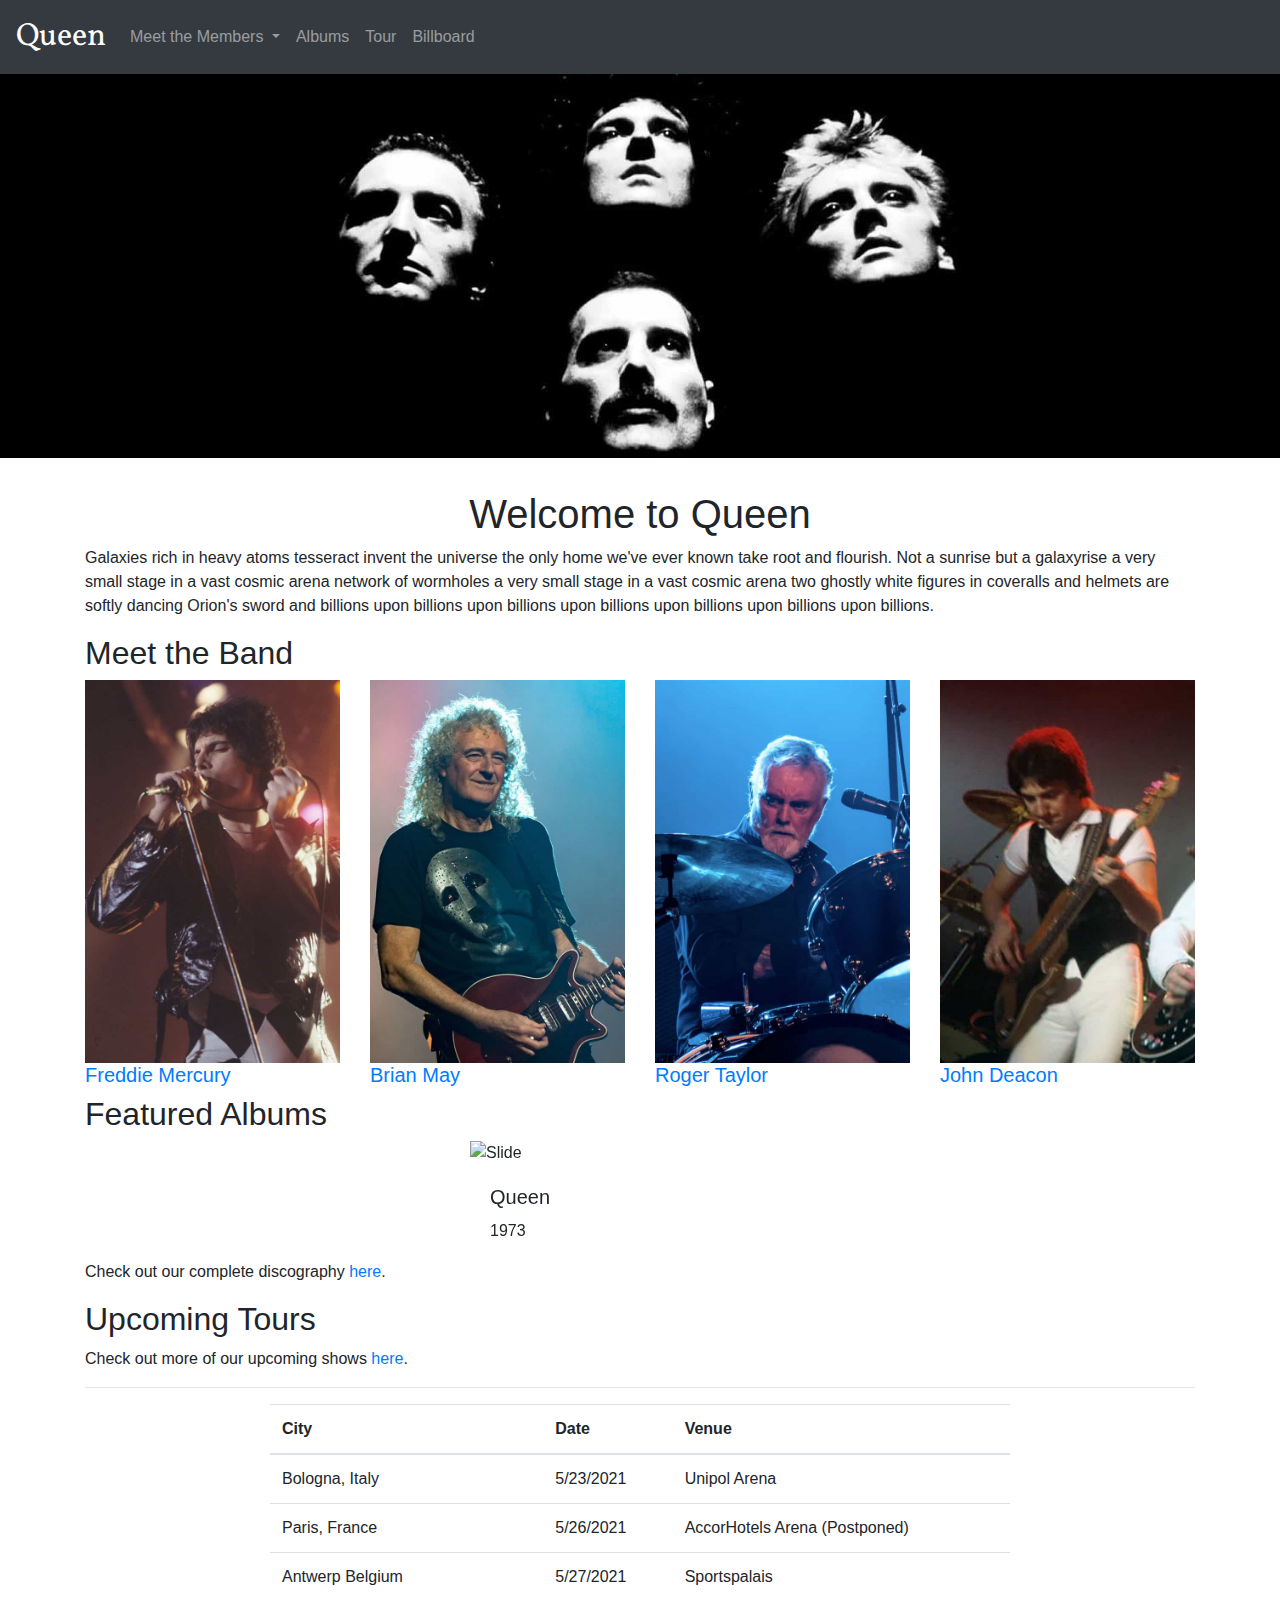
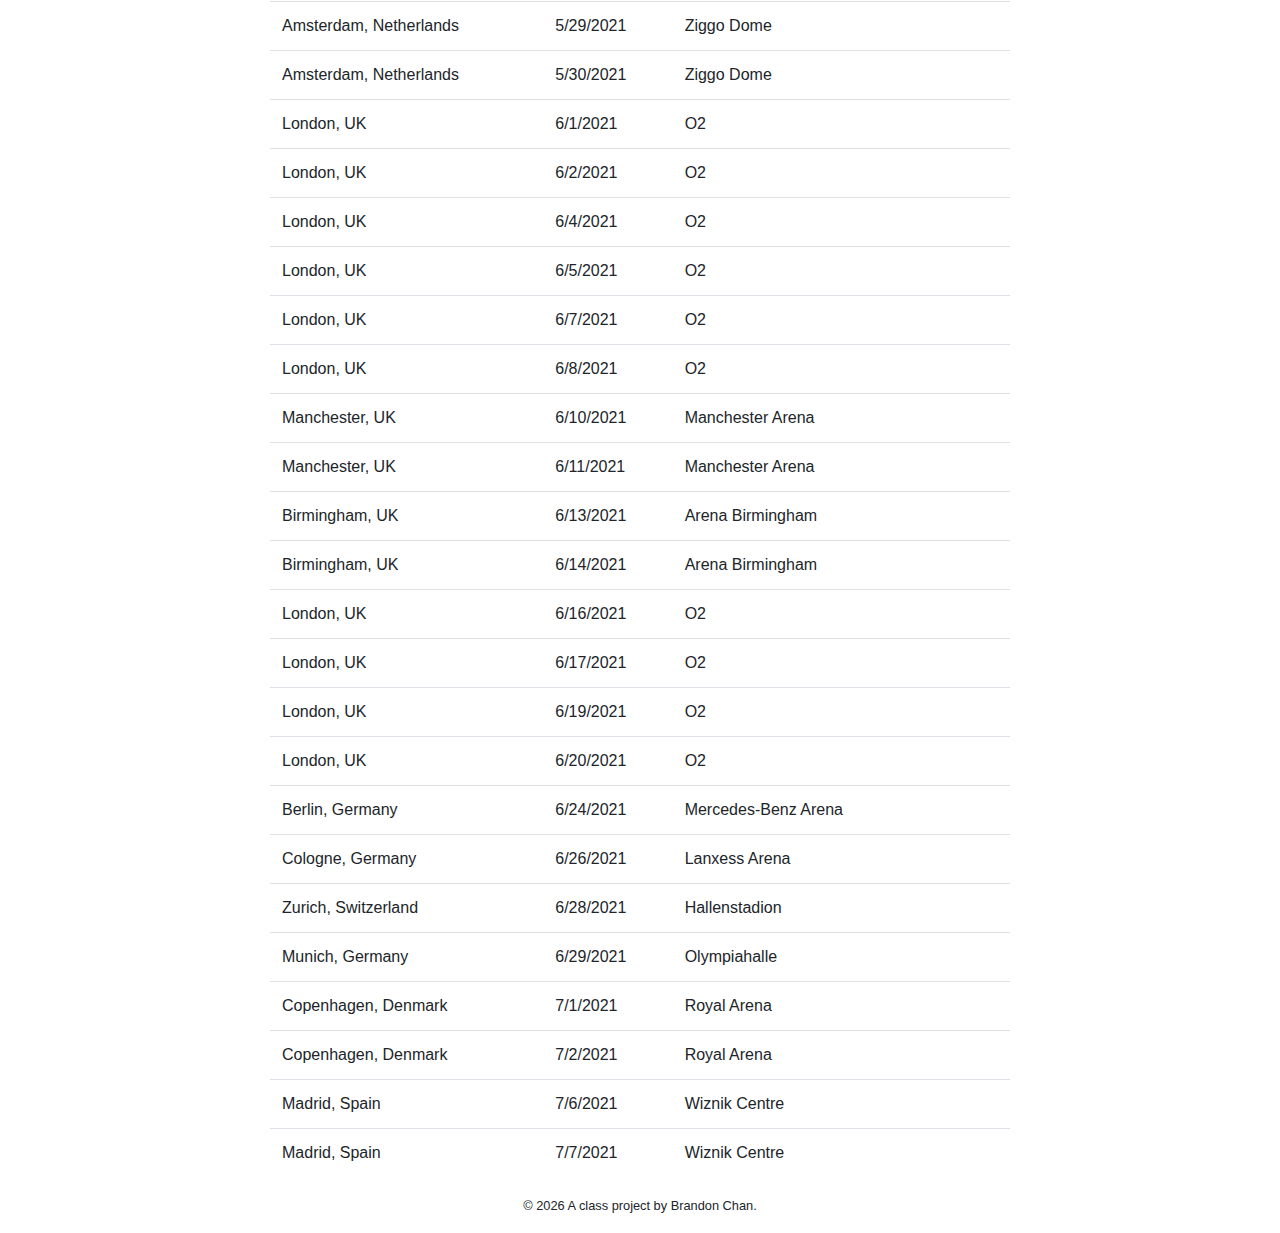
==== commit 4ff4ae4c: "minor fixes" ====
--- a/docs/index.html
+++ b/docs/index.html
@@ -3,7 +3,7 @@
   <!-- A Intro to Coding for Journalists class project -->
   <head>
     <title>Queen | Home</title>
-    <meta name="description" content="The index search description for this page goes here.">
+    <meta name="description" content="The official website of Queen">
     <meta charset="utf-8">
     <meta http-equiv="X-UA-Compatible" content="IE=edge"/>
     <meta name="viewport" content="width=device-width, initial-scale=1, maximum-scale=1">
@@ -64,46 +64,153 @@
   <h2>Meet the Band</h2>
   <div class="row">
     
-      <div class="col">
+      <div class="col-3">
         <img src="img/queen/members/freddie-mercury-color.jpg" alt="" class="img-fluid">
-        <h3><a href="about/freddie-mercury.html">Freddie Mercury</a></h3>
-      </div>
-    
-      <div class="col">
+        <h5><a href="about/freddie-mercury.html">Freddie Mercury</a></h5>
+      </div>
+    
+      <div class="col-3">
         <img src="img/queen/members/brian-may-color.jpg" alt="" class="img-fluid">
-        <h3><a href="about/brian-may.html">Brian May</a></h3>
-      </div>
-    
-      <div class="col">
+        <h5><a href="about/brian-may.html">Brian May</a></h5>
+      </div>
+    
+      <div class="col-3">
         <img src="img/queen/members/roger-taylor-color.jpg" alt="" class="img-fluid">
-        <h3><a href="about/roger-taylor.html">Roger Taylor</a></h3>
-      </div>
-    
-      <div class="col">
+        <h5><a href="about/roger-taylor.html">Roger Taylor</a></h5>
+      </div>
+    
+      <div class="col-3">
         <img src="img/queen/members/john-deacon-color.jpg" alt="" class="img-fluid">
-        <h3><a href="about/john-deacon.html">John Deacon</a></h3>
+        <h5><a href="about/john-deacon.html">John Deacon</a></h5>
       </div>
     
   </div>
 
 <!-- Discography -->
   <h2>Featured Albums</h2>
-  <div id="carouselAlbums" class="carousel slide" data-ride="carousel">
-    <ol class="carousel-indicators">
-      <li data-target="#carouselAlbums" data-slide-to="0" class="active"></li>
-      <li data-target="#carouselAlbums" data-slide-to="1"></li>
-      <li data-target="#carouselAlbums" data-slide-to="2"></li>
-    </ol>
+  <div id="carouselAlbums" class="carousel slide col-md-4 offset-md-4 col-6 offset-3" data-ride="carousel">
     <div class="carousel-inner">
+      
       <div class="carousel-item active img-fluid">
-        <img class="d-block w-100" src="../img/queen/discs/Queen_A_Day_at_the_Races.jpg" alt="First slide">
-      </div>
-      <div class="carousel-item img-fluid">
-        <img class="d-block w-100" src="../img/queen/discs/Queen_A_Kind_Of_Magic.png" alt="Second slide">
-      </div>
-      <div class="carousel-item img-fluid">
-        <img class="d-block w-100" src="../img/queen/discs/Queen_A_Night_At_The_Opera.png" alt="Third slide">
-      </div>
+          <img class="d-block w-100 img-responsive" src="../img/queen/discs/Queen_Queen.png" alt="Slide">
+          <div class="card-body">
+          <h5 class="card-title">Queen</h5>
+          <h6 class="card-text">1973</h6>
+          </div>
+      </div>
+      
+      <div class="carousel-item  img-fluid">
+          <img class="d-block w-100 img-responsive" src="../img/queen/discs/Queen_Queen_II.jpg" alt="Slide">
+          <div class="card-body">
+          <h5 class="card-title">Queen II</h5>
+          <h6 class="card-text">1974</h6>
+          </div>
+      </div>
+      
+      <div class="carousel-item  img-fluid">
+          <img class="d-block w-100 img-responsive" src="../img/queen/discs/Queen_Sheer_Heart_Attack.png" alt="Slide">
+          <div class="card-body">
+          <h5 class="card-title">Sheer Heart Attack</h5>
+          <h6 class="card-text">1974</h6>
+          </div>
+      </div>
+      
+      <div class="carousel-item  img-fluid">
+          <img class="d-block w-100 img-responsive" src="../img/queen/discs/Queen_A_Night_At_The_Opera.png" alt="Slide">
+          <div class="card-body">
+          <h5 class="card-title">A Night at the Opera</h5>
+          <h6 class="card-text">1975</h6>
+          </div>
+      </div>
+      
+      <div class="carousel-item  img-fluid">
+          <img class="d-block w-100 img-responsive" src="../img/queen/discs/Queen_A_Day_at_the_Races.jpg" alt="Slide">
+          <div class="card-body">
+          <h5 class="card-title">A Day at the Races</h5>
+          <h6 class="card-text">1976</h6>
+          </div>
+      </div>
+      
+      <div class="carousel-item  img-fluid">
+          <img class="d-block w-100 img-responsive" src="../img/queen/discs/Queen_News_Of_The_World.png" alt="Slide">
+          <div class="card-body">
+          <h5 class="card-title">News of the World</h5>
+          <h6 class="card-text">1977</h6>
+          </div>
+      </div>
+      
+      <div class="carousel-item  img-fluid">
+          <img class="d-block w-100 img-responsive" src="../img/queen/discs/Queen_Jazz.png" alt="Slide">
+          <div class="card-body">
+          <h5 class="card-title">Jazz</h5>
+          <h6 class="card-text">1978</h6>
+          </div>
+      </div>
+      
+      <div class="carousel-item  img-fluid">
+          <img class="d-block w-100 img-responsive" src="../img/queen/discs/Queen_The_Game.png" alt="Slide">
+          <div class="card-body">
+          <h5 class="card-title">The Game</h5>
+          <h6 class="card-text">1980</h6>
+          </div>
+      </div>
+      
+      <div class="carousel-item  img-fluid">
+          <img class="d-block w-100 img-responsive" src="../img/queen/discs/Queen_Flash_Gordon.png" alt="Slide">
+          <div class="card-body">
+          <h5 class="card-title">Flash Gordon (Original Soundtrack)</h5>
+          <h6 class="card-text">1980</h6>
+          </div>
+      </div>
+      
+      <div class="carousel-item  img-fluid">
+          <img class="d-block w-100 img-responsive" src="../img/queen/discs/Queen_Hot_Space.png" alt="Slide">
+          <div class="card-body">
+          <h5 class="card-title">Hot Space</h5>
+          <h6 class="card-text">1982</h6>
+          </div>
+      </div>
+      
+      <div class="carousel-item  img-fluid">
+          <img class="d-block w-100 img-responsive" src="../img/queen/discs/Queen_The_Works.png" alt="Slide">
+          <div class="card-body">
+          <h5 class="card-title">The Works</h5>
+          <h6 class="card-text">1984</h6>
+          </div>
+      </div>
+      
+      <div class="carousel-item  img-fluid">
+          <img class="d-block w-100 img-responsive" src="../img/queen/discs/Queen_A_Kind_Of_Magic.png" alt="Slide">
+          <div class="card-body">
+          <h5 class="card-title">A Kind of Magic</h5>
+          <h6 class="card-text">1986</h6>
+          </div>
+      </div>
+      
+      <div class="carousel-item  img-fluid">
+          <img class="d-block w-100 img-responsive" src="../img/queen/discs/Queen_The_Miracle.png" alt="Slide">
+          <div class="card-body">
+          <h5 class="card-title">The Miracle</h5>
+          <h6 class="card-text">1989</h6>
+          </div>
+      </div>
+      
+      <div class="carousel-item  img-fluid">
+          <img class="d-block w-100 img-responsive" src="../img/queen/discs/Queen_Innuendo.png" alt="Slide">
+          <div class="card-body">
+          <h5 class="card-title">Innuendo</h5>
+          <h6 class="card-text">1991</h6>
+          </div>
+      </div>
+      
+      <div class="carousel-item  img-fluid">
+          <img class="d-block w-100 img-responsive" src="../img/queen/discs/Queen_Made_in_Heaven.jpg" alt="Slide">
+          <div class="card-body">
+          <h5 class="card-title">Made in Heaven</h5>
+          <h6 class="card-text">1995</h6>
+          </div>
+      </div>
+      
     </div>
       <a class="carousel-control-prev" href="#carouselAlbums" role="button" data-slide="prev">
         <span class="carousel-control-prev-icon" aria-hidden="true"></span>
@@ -120,520 +227,183 @@
   <h2>Upcoming Tours</h2>
   <p>Check out more of our upcoming shows <a href="tour.html">here</a>.</p>
   <hr>
-  
   <div class="table-responsive table-hover" id="tableHome">
-    <table class="table">
+    <table class="table col-md-8 offset-md-2">
         <thead>
           <tr>
-            <th scope="row">City</th>
-            <th scope="1">Date</th>
-            <th rowspan="1">Venue</th>
+            <th>City</th>
+            <th>Date</th>
+            <th>Venue</th>
           </tr>
         </thead>
         <tbody>
+        
           <tr>
             <td>Bologna, Italy</td>
             <td>5/23/2021</td>
             <td>Unipol Arena</td>
           </tr>
+        
+          <tr>
+            <td>Paris, France</td>
+            <td>5/26/2021</td>
+            <td>AccorHotels Arena (Postponed)</td>
+          </tr>
+        
+          <tr>
+            <td>Antwerp Belgium</td>
+            <td>5/27/2021</td>
+            <td>Sportspalais</td>
+          </tr>
+        
+          <tr>
+            <td>Amsterdam, Netherlands</td>
+            <td>5/29/2021</td>
+            <td>Ziggo Dome</td>
+          </tr>
+        
+          <tr>
+            <td>Amsterdam, Netherlands</td>
+            <td>5/30/2021</td>
+            <td>Ziggo Dome</td>
+          </tr>
+        
+          <tr>
+            <td>London, UK</td>
+            <td>6/1/2021</td>
+            <td>O2</td>
+          </tr>
+        
+          <tr>
+            <td>London, UK</td>
+            <td>6/2/2021</td>
+            <td>O2</td>
+          </tr>
+        
+          <tr>
+            <td>London, UK</td>
+            <td>6/4/2021</td>
+            <td>O2</td>
+          </tr>
+        
+          <tr>
+            <td>London, UK</td>
+            <td>6/5/2021</td>
+            <td>O2</td>
+          </tr>
+        
+          <tr>
+            <td>London, UK</td>
+            <td>6/7/2021</td>
+            <td>O2</td>
+          </tr>
+        
+          <tr>
+            <td>London, UK</td>
+            <td>6/8/2021</td>
+            <td>O2</td>
+          </tr>
+        
+          <tr>
+            <td>Manchester, UK</td>
+            <td>6/10/2021</td>
+            <td>Manchester Arena</td>
+          </tr>
+        
+          <tr>
+            <td>Manchester, UK</td>
+            <td>6/11/2021</td>
+            <td>Manchester Arena</td>
+          </tr>
+        
+          <tr>
+            <td>Birmingham, UK</td>
+            <td>6/13/2021</td>
+            <td>Arena Birmingham</td>
+          </tr>
+        
+          <tr>
+            <td>Birmingham, UK</td>
+            <td>6/14/2021</td>
+            <td>Arena Birmingham</td>
+          </tr>
+        
+          <tr>
+            <td>London, UK</td>
+            <td>6/16/2021</td>
+            <td>O2</td>
+          </tr>
+        
+          <tr>
+            <td>London, UK</td>
+            <td>6/17/2021</td>
+            <td>O2</td>
+          </tr>
+        
+          <tr>
+            <td>London, UK</td>
+            <td>6/19/2021</td>
+            <td>O2</td>
+          </tr>
+        
+          <tr>
+            <td>London, UK</td>
+            <td>6/20/2021</td>
+            <td>O2</td>
+          </tr>
+        
+          <tr>
+            <td>Berlin, Germany</td>
+            <td>6/24/2021</td>
+            <td>Mercedes-Benz Arena</td>
+          </tr>
+        
+          <tr>
+            <td>Cologne, Germany</td>
+            <td>6/26/2021</td>
+            <td>Lanxess Arena</td>
+          </tr>
+        
+          <tr>
+            <td>Zurich, Switzerland</td>
+            <td>6/28/2021</td>
+            <td>Hallenstadion</td>
+          </tr>
+        
+          <tr>
+            <td>Munich, Germany</td>
+            <td>6/29/2021</td>
+            <td>Olympiahalle</td>
+          </tr>
+        
+          <tr>
+            <td>Copenhagen, Denmark</td>
+            <td>7/1/2021</td>
+            <td>Royal Arena</td>
+          </tr>
+        
+          <tr>
+            <td>Copenhagen, Denmark</td>
+            <td>7/2/2021</td>
+            <td>Royal Arena</td>
+          </tr>
+        
+          <tr>
+            <td>Madrid, Spain</td>
+            <td>7/6/2021</td>
+            <td>Wiznik Centre</td>
+          </tr>
+        
+          <tr>
+            <td>Madrid, Spain</td>
+            <td>7/7/2021</td>
+            <td>Wiznik Centre</td>
+          </tr>
+        
         </tbody>
     </table>
   </div>
-  
-  <div class="table-responsive table-hover" id="tableHome">
-    <table class="table">
-        <thead>
-          <tr>
-            <th scope="row">City</th>
-            <th scope="1">Date</th>
-            <th rowspan="1">Venue</th>
-          </tr>
-        </thead>
-        <tbody>
-          <tr>
-            <td>Paris, France</td>
-            <td>5/26/2021</td>
-            <td>AccorHotels Arena (Postponed)</td>
-          </tr>
-        </tbody>
-    </table>
-  </div>
-  
-  <div class="table-responsive table-hover" id="tableHome">
-    <table class="table">
-        <thead>
-          <tr>
-            <th scope="row">City</th>
-            <th scope="1">Date</th>
-            <th rowspan="1">Venue</th>
-          </tr>
-        </thead>
-        <tbody>
-          <tr>
-            <td>Antwerp Belgium</td>
-            <td>5/27/2021</td>
-            <td>Sportspalais</td>
-          </tr>
-        </tbody>
-    </table>
-  </div>
-  
-  <div class="table-responsive table-hover" id="tableHome">
-    <table class="table">
-        <thead>
-          <tr>
-            <th scope="row">City</th>
-            <th scope="1">Date</th>
-            <th rowspan="1">Venue</th>
-          </tr>
-        </thead>
-        <tbody>
-          <tr>
-            <td>Amsterdam, Netherlands</td>
-            <td>5/29/2021</td>
-            <td>Ziggo Dome</td>
-          </tr>
-        </tbody>
-    </table>
-  </div>
-  
-  <div class="table-responsive table-hover" id="tableHome">
-    <table class="table">
-        <thead>
-          <tr>
-            <th scope="row">City</th>
-            <th scope="1">Date</th>
-            <th rowspan="1">Venue</th>
-          </tr>
-        </thead>
-        <tbody>
-          <tr>
-            <td>Amsterdam, Netherlands</td>
-            <td>5/30/2021</td>
-            <td>Ziggo Dome</td>
-          </tr>
-        </tbody>
-    </table>
-  </div>
-  
-  <div class="table-responsive table-hover" id="tableHome">
-    <table class="table">
-        <thead>
-          <tr>
-            <th scope="row">City</th>
-            <th scope="1">Date</th>
-            <th rowspan="1">Venue</th>
-          </tr>
-        </thead>
-        <tbody>
-          <tr>
-            <td>London, UK</td>
-            <td>6/1/2021</td>
-            <td>O2</td>
-          </tr>
-        </tbody>
-    </table>
-  </div>
-  
-  <div class="table-responsive table-hover" id="tableHome">
-    <table class="table">
-        <thead>
-          <tr>
-            <th scope="row">City</th>
-            <th scope="1">Date</th>
-            <th rowspan="1">Venue</th>
-          </tr>
-        </thead>
-        <tbody>
-          <tr>
-            <td>London, UK</td>
-            <td>6/2/2021</td>
-            <td>O2</td>
-          </tr>
-        </tbody>
-    </table>
-  </div>
-  
-  <div class="table-responsive table-hover" id="tableHome">
-    <table class="table">
-        <thead>
-          <tr>
-            <th scope="row">City</th>
-            <th scope="1">Date</th>
-            <th rowspan="1">Venue</th>
-          </tr>
-        </thead>
-        <tbody>
-          <tr>
-            <td>London, UK</td>
-            <td>6/4/2021</td>
-            <td>O2</td>
-          </tr>
-        </tbody>
-    </table>
-  </div>
-  
-  <div class="table-responsive table-hover" id="tableHome">
-    <table class="table">
-        <thead>
-          <tr>
-            <th scope="row">City</th>
-            <th scope="1">Date</th>
-            <th rowspan="1">Venue</th>
-          </tr>
-        </thead>
-        <tbody>
-          <tr>
-            <td>London, UK</td>
-            <td>6/5/2021</td>
-            <td>O2</td>
-          </tr>
-        </tbody>
-    </table>
-  </div>
-  
-  <div class="table-responsive table-hover" id="tableHome">
-    <table class="table">
-        <thead>
-          <tr>
-            <th scope="row">City</th>
-            <th scope="1">Date</th>
-            <th rowspan="1">Venue</th>
-          </tr>
-        </thead>
-        <tbody>
-          <tr>
-            <td>London, UK</td>
-            <td>6/7/2021</td>
-            <td>O2</td>
-          </tr>
-        </tbody>
-    </table>
-  </div>
-  
-  <div class="table-responsive table-hover" id="tableHome">
-    <table class="table">
-        <thead>
-          <tr>
-            <th scope="row">City</th>
-            <th scope="1">Date</th>
-            <th rowspan="1">Venue</th>
-          </tr>
-        </thead>
-        <tbody>
-          <tr>
-            <td>London, UK</td>
-            <td>6/8/2021</td>
-            <td>O2</td>
-          </tr>
-        </tbody>
-    </table>
-  </div>
-  
-  <div class="table-responsive table-hover" id="tableHome">
-    <table class="table">
-        <thead>
-          <tr>
-            <th scope="row">City</th>
-            <th scope="1">Date</th>
-            <th rowspan="1">Venue</th>
-          </tr>
-        </thead>
-        <tbody>
-          <tr>
-            <td>Manchester, UK</td>
-            <td>6/10/2021</td>
-            <td>Manchester Arena</td>
-          </tr>
-        </tbody>
-    </table>
-  </div>
-  
-  <div class="table-responsive table-hover" id="tableHome">
-    <table class="table">
-        <thead>
-          <tr>
-            <th scope="row">City</th>
-            <th scope="1">Date</th>
-            <th rowspan="1">Venue</th>
-          </tr>
-        </thead>
-        <tbody>
-          <tr>
-            <td>Manchester, UK</td>
-            <td>6/11/2021</td>
-            <td>Manchester Arena</td>
-          </tr>
-        </tbody>
-    </table>
-  </div>
-  
-  <div class="table-responsive table-hover" id="tableHome">
-    <table class="table">
-        <thead>
-          <tr>
-            <th scope="row">City</th>
-            <th scope="1">Date</th>
-            <th rowspan="1">Venue</th>
-          </tr>
-        </thead>
-        <tbody>
-          <tr>
-            <td>Birmingham, UK</td>
-            <td>6/13/2021</td>
-            <td>Arena Birmingham</td>
-          </tr>
-        </tbody>
-    </table>
-  </div>
-  
-  <div class="table-responsive table-hover" id="tableHome">
-    <table class="table">
-        <thead>
-          <tr>
-            <th scope="row">City</th>
-            <th scope="1">Date</th>
-            <th rowspan="1">Venue</th>
-          </tr>
-        </thead>
-        <tbody>
-          <tr>
-            <td>Birmingham, UK</td>
-            <td>6/14/2021</td>
-            <td>Arena Birmingham</td>
-          </tr>
-        </tbody>
-    </table>
-  </div>
-  
-  <div class="table-responsive table-hover" id="tableHome">
-    <table class="table">
-        <thead>
-          <tr>
-            <th scope="row">City</th>
-            <th scope="1">Date</th>
-            <th rowspan="1">Venue</th>
-          </tr>
-        </thead>
-        <tbody>
-          <tr>
-            <td>London, UK</td>
-            <td>6/16/2021</td>
-            <td>O2</td>
-          </tr>
-        </tbody>
-    </table>
-  </div>
-  
-  <div class="table-responsive table-hover" id="tableHome">
-    <table class="table">
-        <thead>
-          <tr>
-            <th scope="row">City</th>
-            <th scope="1">Date</th>
-            <th rowspan="1">Venue</th>
-          </tr>
-        </thead>
-        <tbody>
-          <tr>
-            <td>London, UK</td>
-            <td>6/17/2021</td>
-            <td>O2</td>
-          </tr>
-        </tbody>
-    </table>
-  </div>
-  
-  <div class="table-responsive table-hover" id="tableHome">
-    <table class="table">
-        <thead>
-          <tr>
-            <th scope="row">City</th>
-            <th scope="1">Date</th>
-            <th rowspan="1">Venue</th>
-          </tr>
-        </thead>
-        <tbody>
-          <tr>
-            <td>London, UK</td>
-            <td>6/19/2021</td>
-            <td>O2</td>
-          </tr>
-        </tbody>
-    </table>
-  </div>
-  
-  <div class="table-responsive table-hover" id="tableHome">
-    <table class="table">
-        <thead>
-          <tr>
-            <th scope="row">City</th>
-            <th scope="1">Date</th>
-            <th rowspan="1">Venue</th>
-          </tr>
-        </thead>
-        <tbody>
-          <tr>
-            <td>London, UK</td>
-            <td>6/20/2021</td>
-            <td>O2</td>
-          </tr>
-        </tbody>
-    </table>
-  </div>
-  
-  <div class="table-responsive table-hover" id="tableHome">
-    <table class="table">
-        <thead>
-          <tr>
-            <th scope="row">City</th>
-            <th scope="1">Date</th>
-            <th rowspan="1">Venue</th>
-          </tr>
-        </thead>
-        <tbody>
-          <tr>
-            <td>Berlin, Germany</td>
-            <td>6/24/2021</td>
-            <td>Mercedes-Benz Arena</td>
-          </tr>
-        </tbody>
-    </table>
-  </div>
-  
-  <div class="table-responsive table-hover" id="tableHome">
-    <table class="table">
-        <thead>
-          <tr>
-            <th scope="row">City</th>
-            <th scope="1">Date</th>
-            <th rowspan="1">Venue</th>
-          </tr>
-        </thead>
-        <tbody>
-          <tr>
-            <td>Cologne, Germany</td>
-            <td>6/26/2021</td>
-            <td>Lanxess Arena</td>
-          </tr>
-        </tbody>
-    </table>
-  </div>
-  
-  <div class="table-responsive table-hover" id="tableHome">
-    <table class="table">
-        <thead>
-          <tr>
-            <th scope="row">City</th>
-            <th scope="1">Date</th>
-            <th rowspan="1">Venue</th>
-          </tr>
-        </thead>
-        <tbody>
-          <tr>
-            <td>Zurich, Switzerland</td>
-            <td>6/28/2021</td>
-            <td>Hallenstadion</td>
-          </tr>
-        </tbody>
-    </table>
-  </div>
-  
-  <div class="table-responsive table-hover" id="tableHome">
-    <table class="table">
-        <thead>
-          <tr>
-            <th scope="row">City</th>
-            <th scope="1">Date</th>
-            <th rowspan="1">Venue</th>
-          </tr>
-        </thead>
-        <tbody>
-          <tr>
-            <td>Munich, Germany</td>
-            <td>6/29/2021</td>
-            <td>Olympiahalle</td>
-          </tr>
-        </tbody>
-    </table>
-  </div>
-  
-  <div class="table-responsive table-hover" id="tableHome">
-    <table class="table">
-        <thead>
-          <tr>
-            <th scope="row">City</th>
-            <th scope="1">Date</th>
-            <th rowspan="1">Venue</th>
-          </tr>
-        </thead>
-        <tbody>
-          <tr>
-            <td>Copenhagen, Denmark</td>
-            <td>7/1/2021</td>
-            <td>Royal Arena</td>
-          </tr>
-        </tbody>
-    </table>
-  </div>
-  
-  <div class="table-responsive table-hover" id="tableHome">
-    <table class="table">
-        <thead>
-          <tr>
-            <th scope="row">City</th>
-            <th scope="1">Date</th>
-            <th rowspan="1">Venue</th>
-          </tr>
-        </thead>
-        <tbody>
-          <tr>
-            <td>Copenhagen, Denmark</td>
-            <td>7/2/2021</td>
-            <td>Royal Arena</td>
-          </tr>
-        </tbody>
-    </table>
-  </div>
-  
-  <div class="table-responsive table-hover" id="tableHome">
-    <table class="table">
-        <thead>
-          <tr>
-            <th scope="row">City</th>
-            <th scope="1">Date</th>
-            <th rowspan="1">Venue</th>
-          </tr>
-        </thead>
-        <tbody>
-          <tr>
-            <td>Madrid, Spain</td>
-            <td>7/6/2021</td>
-            <td>Wiznik Centre</td>
-          </tr>
-        </tbody>
-    </table>
-  </div>
-  
-  <div class="table-responsive table-hover" id="tableHome">
-    <table class="table">
-        <thead>
-          <tr>
-            <th scope="row">City</th>
-            <th scope="1">Date</th>
-            <th rowspan="1">Venue</th>
-          </tr>
-        </thead>
-        <tbody>
-          <tr>
-            <td>Madrid, Spain</td>
-            <td>7/7/2021</td>
-            <td>Wiznik Centre</td>
-          </tr>
-        </tbody>
-    </table>
-  </div>
-  
+
 <!-- Billboard -->
 </div>
 
--- a/docs/css/main.css
+++ b/docs/css/main.css
@@ -4,4 +4,4 @@
  * Copyright 2011-2021 Twitter, Inc.
  * Licensed under MIT (https://github.com/twbs/bootstrap/blob/main/LICENSE)
  */:root{--blue:#007bff;--indigo:#6610f2;--purple:#6f42c1;--pink:#e83e8c;--red:#dc3545;--orange:#fd7e14;--yellow:#ffc107;--green:#28a745;--teal:#20c997;--cyan:#17a2b8;--white:#fff;--gray:#6c757d;--gray-dark:#343a40;--primary:#007bff;--secondary:#6c757d;--success:#28a745;--info:#17a2b8;--warning:#ffc107;--danger:#dc3545;--light:#f8f9fa;--dark:#343a40;--breakpoint-xs:0;--breakpoint-sm:576px;--breakpoint-md:768px;--breakpoint-lg:992px;--breakpoint-xl:1200px;--font-family-sans-serif:-apple-system,BlinkMacSystemFont,"Segoe UI",Roboto,"Helvetica Neue",Arial,"Noto Sans","Liberation Sans",sans-serif,"Apple Color Emoji","Segoe UI Emoji","Segoe UI Symbol","Noto Color Emoji";--font-family-monospace:SFMono-Regular,Menlo,Monaco,Consolas,"Liberation Mono","Courier New",monospace}*,:after,:before{box-sizing:border-box}html{font-family:sans-serif;line-height:1.15;-webkit-text-size-adjust:100%;-webkit-tap-highlight-color:rgba(0,0,0,0)}article,aside,figcaption,figure,footer,header,hgroup,main,nav,section{display:block}body{margin:0;font-family:-apple-system,BlinkMacSystemFont,Segoe UI,Roboto,Helvetica Neue,Arial,Noto Sans,Liberation Sans,sans-serif,Apple Color Emoji,Segoe UI Emoji,Segoe UI Symbol,Noto Color Emoji;font-size:1rem;font-weight:400;line-height:1.5;color:#212529;text-align:left;background-color:#fff}[tabindex="-1"]:focus:not(:focus-visible){outline:0!important}hr{box-sizing:content-box;height:0;overflow:visible}h1,h2,h3,h4,h5,h6{margin-top:0;margin-bottom:.5rem}p{margin-top:0;margin-bottom:1rem}abbr[data-original-title],abbr[title]{text-decoration:underline;-webkit-text-decoration:underline dotted;-moz-text-decoration:underline dotted;text-decoration:underline dotted;cursor:help;border-bottom:0;-webkit-text-decoration-skip-ink:none;text-decoration-skip-ink:none}address{font-style:normal;line-height:inherit}address,dl,ol,ul{margin-bottom:1rem}dl,ol,ul{margin-top:0}ol ol,ol ul,ul ol,ul ul{margin-bottom:0}dt{font-weight:700}dd{margin-bottom:.5rem;margin-left:0}blockquote{margin:0 0 1rem}b,strong{font-weight:bolder}small{font-size:80%}sub,sup{position:relative;font-size:75%;line-height:0;vertical-align:baseline}sub{bottom:-.25em}sup{top:-.5em}a{color:#007bff;text-decoration:none;background-color:transparent}a:hover{color:#0056b3;text-decoration:underline}a:not([href]):not([class]){color:inherit;text-decoration:none}a:not([href]):not([class]):hover{color:inherit;text-decoration:none}code,kbd,pre,samp{font-family:SFMono-Regular,Menlo,Monaco,Consolas,Liberation Mono,Courier New,monospace;font-size:1em}pre{margin-top:0;margin-bottom:1rem;overflow:auto;-ms-overflow-style:scrollbar}figure{margin:0 0 1rem}img{border-style:none}img,svg{vertical-align:middle}svg{overflow:hidden}table{border-collapse:collapse}caption{padding-top:.75rem;padding-bottom:.75rem;color:#6c757d;text-align:left;caption-side:bottom}th{text-align:inherit;text-align:-webkit-match-parent}label{display:inline-block;margin-bottom:.5rem}button{border-radius:0}button:focus:not(:focus-visible){outline:0}button,input,optgroup,select,textarea{margin:0;font-family:inherit;font-size:inherit;line-height:inherit}button,input{overflow:visible}button,select{text-transform:none}[role=button]{cursor:pointer}select{word-wrap:normal}[type=button],[type=reset],[type=submit],button{-webkit-appearance:button}[type=button]:not(:disabled),[type=reset]:not(:disabled),[type=submit]:not(:disabled),button:not(:disabled){cursor:pointer}[type=button]::-moz-focus-inner,[type=reset]::-moz-focus-inner,[type=submit]::-moz-focus-inner,button::-moz-focus-inner{padding:0;border-style:none}input[type=checkbox],input[type=radio]{box-sizing:border-box;padding:0}textarea{overflow:auto;resize:vertical}fieldset{min-width:0;padding:0;margin:0;border:0}legend{display:block;width:100%;max-width:100%;padding:0;margin-bottom:.5rem;font-size:1.5rem;line-height:inherit;color:inherit;white-space:normal}progress{vertical-align:baseline}[type=number]::-webkit-inner-spin-button,[type=number]::-webkit-outer-spin-button{height:auto}[type=search]{outline-offset:-2px;-webkit-appearance:none}[type=search]::-webkit-search-decoration{-webkit-appearance:none}::-webkit-file-upload-button{font:inherit;-webkit-appearance:button}output{display:inline-block}summary{display:list-item;cursor:pointer}template{display:none}[hidden]{display:none!important}.h1,.h2,.h3,.h4,.h5,.h6,h1,h2,h3,h4,h5,h6{margin-bottom:.5rem;font-weight:500;line-height:1.2}.h1,h1{font-size:2.5rem}.h2,h2{font-size:2rem}.h3,h3{font-size:1.75rem}.h4,h4{font-size:1.5rem}.h5,h5{font-size:1.25rem}.h6,h6{font-size:1rem}.lead{font-size:1.25rem;font-weight:300}.display-1{font-size:6rem}.display-1,.display-2{font-weight:300;line-height:1.2}.display-2{font-size:5.5rem}.display-3{font-size:4.5rem}.display-3,.display-4{font-weight:300;line-height:1.2}.display-4{font-size:3.5rem}hr{margin-top:1rem;margin-bottom:1rem;border:0;border-top:1px solid rgba(0,0,0,.1)}.small,small{font-size:80%;font-weight:400}.mark,mark{padding:.2em;background-color:#fcf8e3}.list-inline,.list-unstyled{padding-left:0;list-style:none}.list-inline-item{display:inline-block}.list-inline-item:not(:last-child){margin-right:.5rem}.initialism{font-size:90%;text-transform:uppercase}.blockquote{margin-bottom:1rem;font-size:1.25rem}.blockquote-footer{display:block;font-size:80%;color:#6c757d}.blockquote-footer:before{content:"\2014\00A0"}.img-fluid,.img-thumbnail{max-width:100%;height:auto}.img-thumbnail{padding:.25rem;background-color:#fff;border:1px solid #dee2e6;border-radius:.25rem}.figure{display:inline-block}.figure-img{margin-bottom:.5rem;line-height:1}.figure-caption{font-size:90%;color:#6c757d}code{font-size:87.5%;color:#e83e8c;word-wrap:break-word}a>code{color:inherit}kbd{padding:.2rem .4rem;font-size:87.5%;color:#fff;background-color:#212529;border-radius:.2rem}kbd kbd{padding:0;font-size:100%;font-weight:700}pre{display:block;font-size:87.5%;color:#212529}pre code{font-size:inherit;color:inherit;word-break:normal}.pre-scrollable{max-height:340px;overflow-y:scroll}.container,.container-fluid,.container-lg,.container-md,.container-sm,.container-xl{width:100%;padding-right:15px;padding-left:15px;margin-right:auto;margin-left:auto}@media (min-width:576px){.container,.container-sm{max-width:540px}}@media (min-width:768px){.container,.container-md,.container-sm{max-width:720px}}@media (min-width:992px){.container,.container-lg,.container-md,.container-sm{max-width:960px}}@media (min-width:1200px){.container,.container-lg,.container-md,.container-sm,.container-xl{max-width:1140px}}.row{display:-webkit-flex;display:-ms-flexbox;display:flex;-webkit-flex-wrap:wrap;-ms-flex-wrap:wrap;flex-wrap:wrap;margin-right:-15px;margin-left:-15px}.no-gutters{margin-right:0;margin-left:0}.no-gutters>.col,.no-gutters>[class*=col-]{padding-right:0;padding-left:0}.col,.col-1,.col-2,.col-3,.col-4,.col-5,.col-6,.col-7,.col-8,.col-9,.col-10,.col-11,.col-12,.col-auto,.col-lg,.col-lg-1,.col-lg-2,.col-lg-3,.col-lg-4,.col-lg-5,.col-lg-6,.col-lg-7,.col-lg-8,.col-lg-9,.col-lg-10,.col-lg-11,.col-lg-12,.col-lg-auto,.col-md,.col-md-1,.col-md-2,.col-md-3,.col-md-4,.col-md-5,.col-md-6,.col-md-7,.col-md-8,.col-md-9,.col-md-10,.col-md-11,.col-md-12,.col-md-auto,.col-sm,.col-sm-1,.col-sm-2,.col-sm-3,.col-sm-4,.col-sm-5,.col-sm-6,.col-sm-7,.col-sm-8,.col-sm-9,.col-sm-10,.col-sm-11,.col-sm-12,.col-sm-auto,.col-xl,.col-xl-1,.col-xl-2,.col-xl-3,.col-xl-4,.col-xl-5,.col-xl-6,.col-xl-7,.col-xl-8,.col-xl-9,.col-xl-10,.col-xl-11,.col-xl-12,.col-xl-auto{position:relative;width:100%;padding-right:15px;padding-left:15px}.col{-webkit-flex-basis:0;-ms-flex-preferred-size:0;flex-basis:0;-webkit-flex-grow:1;-ms-flex-positive:1;flex-grow:1;max-width:100%}.row-cols-1>*{-webkit-flex:0 0 100%;-ms-flex:0 0 100%;flex:0 0 100%;max-width:100%}.row-cols-2>*{-webkit-flex:0 0 50%;-ms-flex:0 0 50%;flex:0 0 50%;max-width:50%}.row-cols-3>*{-webkit-flex:0 0 33.33333%;-ms-flex:0 0 33.33333%;flex:0 0 33.33333%;max-width:33.33333%}.row-cols-4>*{-webkit-flex:0 0 25%;-ms-flex:0 0 25%;flex:0 0 25%;max-width:25%}.row-cols-5>*{-webkit-flex:0 0 20%;-ms-flex:0 0 20%;flex:0 0 20%;max-width:20%}.row-cols-6>*{-webkit-flex:0 0 16.66667%;-ms-flex:0 0 16.66667%;flex:0 0 16.66667%;max-width:16.66667%}.col-auto{-webkit-flex:0 0 auto;-ms-flex:0 0 auto;flex:0 0 auto;width:auto;max-width:100%}.col-1{-webkit-flex:0 0 8.33333%;-ms-flex:0 0 8.33333%;flex:0 0 8.33333%;max-width:8.33333%}.col-2{-webkit-flex:0 0 16.66667%;-ms-flex:0 0 16.66667%;flex:0 0 16.66667%;max-width:16.66667%}.col-3{-webkit-flex:0 0 25%;-ms-flex:0 0 25%;flex:0 0 25%;max-width:25%}.col-4{-webkit-flex:0 0 33.33333%;-ms-flex:0 0 33.33333%;flex:0 0 33.33333%;max-width:33.33333%}.col-5{-webkit-flex:0 0 41.66667%;-ms-flex:0 0 41.66667%;flex:0 0 41.66667%;max-width:41.66667%}.col-6{-webkit-flex:0 0 50%;-ms-flex:0 0 50%;flex:0 0 50%;max-width:50%}.col-7{-webkit-flex:0 0 58.33333%;-ms-flex:0 0 58.33333%;flex:0 0 58.33333%;max-width:58.33333%}.col-8{-webkit-flex:0 0 66.66667%;-ms-flex:0 0 66.66667%;flex:0 0 66.66667%;max-width:66.66667%}.col-9{-webkit-flex:0 0 75%;-ms-flex:0 0 75%;flex:0 0 75%;max-width:75%}.col-10{-webkit-flex:0 0 83.33333%;-ms-flex:0 0 83.33333%;flex:0 0 83.33333%;max-width:83.33333%}.col-11{-webkit-flex:0 0 91.66667%;-ms-flex:0 0 91.66667%;flex:0 0 91.66667%;max-width:91.66667%}.col-12{-webkit-flex:0 0 100%;-ms-flex:0 0 100%;flex:0 0 100%;max-width:100%}.order-first{-webkit-order:-1;-ms-flex-order:-1;order:-1}.order-last{-webkit-order:13;-ms-flex-order:13;order:13}.order-0{-webkit-order:0;-ms-flex-order:0;order:0}.order-1{-webkit-order:1;-ms-flex-order:1;order:1}.order-2{-webkit-order:2;-ms-flex-order:2;order:2}.order-3{-webkit-order:3;-ms-flex-order:3;order:3}.order-4{-webkit-order:4;-ms-flex-order:4;order:4}.order-5{-webkit-order:5;-ms-flex-order:5;order:5}.order-6{-webkit-order:6;-ms-flex-order:6;order:6}.order-7{-webkit-order:7;-ms-flex-order:7;order:7}.order-8{-webkit-order:8;-ms-flex-order:8;order:8}.order-9{-webkit-order:9;-ms-flex-order:9;order:9}.order-10{-webkit-order:10;-ms-flex-order:10;order:10}.order-11{-webkit-order:11;-ms-flex-order:11;order:11}.order-12{-webkit-order:12;-ms-flex-order:12;order:12}.offset-1{margin-left:8.33333%}.offset-2{margin-left:16.66667%}.offset-3{margin-left:25%}.offset-4{margin-left:33.33333%}.offset-5{margin-left:41.66667%}.offset-6{margin-left:50%}.offset-7{margin-left:58.33333%}.offset-8{margin-left:66.66667%}.offset-9{margin-left:75%}.offset-10{margin-left:83.33333%}.offset-11{margin-left:91.66667%}@media (min-width:576px){.col-sm{-webkit-flex-basis:0;-ms-flex-preferred-size:0;flex-basis:0;-webkit-flex-grow:1;-ms-flex-positive:1;flex-grow:1;max-width:100%}.row-cols-sm-1>*{-webkit-flex:0 0 100%;-ms-flex:0 0 100%;flex:0 0 100%;max-width:100%}.row-cols-sm-2>*{-webkit-flex:0 0 50%;-ms-flex:0 0 50%;flex:0 0 50%;max-width:50%}.row-cols-sm-3>*{-webkit-flex:0 0 33.33333%;-ms-flex:0 0 33.33333%;flex:0 0 33.33333%;max-width:33.33333%}.row-cols-sm-4>*{-webkit-flex:0 0 25%;-ms-flex:0 0 25%;flex:0 0 25%;max-width:25%}.row-cols-sm-5>*{-webkit-flex:0 0 20%;-ms-flex:0 0 20%;flex:0 0 20%;max-width:20%}.row-cols-sm-6>*{-webkit-flex:0 0 16.66667%;-ms-flex:0 0 16.66667%;flex:0 0 16.66667%;max-width:16.66667%}.col-sm-auto{-webkit-flex:0 0 auto;-ms-flex:0 0 auto;flex:0 0 auto;width:auto;max-width:100%}.col-sm-1{-webkit-flex:0 0 8.33333%;-ms-flex:0 0 8.33333%;flex:0 0 8.33333%;max-width:8.33333%}.col-sm-2{-webkit-flex:0 0 16.66667%;-ms-flex:0 0 16.66667%;flex:0 0 16.66667%;max-width:16.66667%}.col-sm-3{-webkit-flex:0 0 25%;-ms-flex:0 0 25%;flex:0 0 25%;max-width:25%}.col-sm-4{-webkit-flex:0 0 33.33333%;-ms-flex:0 0 33.33333%;flex:0 0 33.33333%;max-width:33.33333%}.col-sm-5{-webkit-flex:0 0 41.66667%;-ms-flex:0 0 41.66667%;flex:0 0 41.66667%;max-width:41.66667%}.col-sm-6{-webkit-flex:0 0 50%;-ms-flex:0 0 50%;flex:0 0 50%;max-width:50%}.col-sm-7{-webkit-flex:0 0 58.33333%;-ms-flex:0 0 58.33333%;flex:0 0 58.33333%;max-width:58.33333%}.col-sm-8{-webkit-flex:0 0 66.66667%;-ms-flex:0 0 66.66667%;flex:0 0 66.66667%;max-width:66.66667%}.col-sm-9{-webkit-flex:0 0 75%;-ms-flex:0 0 75%;flex:0 0 75%;max-width:75%}.col-sm-10{-webkit-flex:0 0 83.33333%;-ms-flex:0 0 83.33333%;flex:0 0 83.33333%;max-width:83.33333%}.col-sm-11{-webkit-flex:0 0 91.66667%;-ms-flex:0 0 91.66667%;flex:0 0 91.66667%;max-width:91.66667%}.col-sm-12{-webkit-flex:0 0 100%;-ms-flex:0 0 100%;flex:0 0 100%;max-width:100%}.order-sm-first{-webkit-order:-1;-ms-flex-order:-1;order:-1}.order-sm-last{-webkit-order:13;-ms-flex-order:13;order:13}.order-sm-0{-webkit-order:0;-ms-flex-order:0;order:0}.order-sm-1{-webkit-order:1;-ms-flex-order:1;order:1}.order-sm-2{-webkit-order:2;-ms-flex-order:2;order:2}.order-sm-3{-webkit-order:3;-ms-flex-order:3;order:3}.order-sm-4{-webkit-order:4;-ms-flex-order:4;order:4}.order-sm-5{-webkit-order:5;-ms-flex-order:5;order:5}.order-sm-6{-webkit-order:6;-ms-flex-order:6;order:6}.order-sm-7{-webkit-order:7;-ms-flex-order:7;order:7}.order-sm-8{-webkit-order:8;-ms-flex-order:8;order:8}.order-sm-9{-webkit-order:9;-ms-flex-order:9;order:9}.order-sm-10{-webkit-order:10;-ms-flex-order:10;order:10}.order-sm-11{-webkit-order:11;-ms-flex-order:11;order:11}.order-sm-12{-webkit-order:12;-ms-flex-order:12;order:12}.offset-sm-0{margin-left:0}.offset-sm-1{margin-left:8.33333%}.offset-sm-2{margin-left:16.66667%}.offset-sm-3{margin-left:25%}.offset-sm-4{margin-left:33.33333%}.offset-sm-5{margin-left:41.66667%}.offset-sm-6{margin-left:50%}.offset-sm-7{margin-left:58.33333%}.offset-sm-8{margin-left:66.66667%}.offset-sm-9{margin-left:75%}.offset-sm-10{margin-left:83.33333%}.offset-sm-11{margin-left:91.66667%}}@media (min-width:768px){.col-md{-webkit-flex-basis:0;-ms-flex-preferred-size:0;flex-basis:0;-webkit-flex-grow:1;-ms-flex-positive:1;flex-grow:1;max-width:100%}.row-cols-md-1>*{-webkit-flex:0 0 100%;-ms-flex:0 0 100%;flex:0 0 100%;max-width:100%}.row-cols-md-2>*{-webkit-flex:0 0 50%;-ms-flex:0 0 50%;flex:0 0 50%;max-width:50%}.row-cols-md-3>*{-webkit-flex:0 0 33.33333%;-ms-flex:0 0 33.33333%;flex:0 0 33.33333%;max-width:33.33333%}.row-cols-md-4>*{-webkit-flex:0 0 25%;-ms-flex:0 0 25%;flex:0 0 25%;max-width:25%}.row-cols-md-5>*{-webkit-flex:0 0 20%;-ms-flex:0 0 20%;flex:0 0 20%;max-width:20%}.row-cols-md-6>*{-webkit-flex:0 0 16.66667%;-ms-flex:0 0 16.66667%;flex:0 0 16.66667%;max-width:16.66667%}.col-md-auto{-webkit-flex:0 0 auto;-ms-flex:0 0 auto;flex:0 0 auto;width:auto;max-width:100%}.col-md-1{-webkit-flex:0 0 8.33333%;-ms-flex:0 0 8.33333%;flex:0 0 8.33333%;max-width:8.33333%}.col-md-2{-webkit-flex:0 0 16.66667%;-ms-flex:0 0 16.66667%;flex:0 0 16.66667%;max-width:16.66667%}.col-md-3{-webkit-flex:0 0 25%;-ms-flex:0 0 25%;flex:0 0 25%;max-width:25%}.col-md-4{-webkit-flex:0 0 33.33333%;-ms-flex:0 0 33.33333%;flex:0 0 33.33333%;max-width:33.33333%}.col-md-5{-webkit-flex:0 0 41.66667%;-ms-flex:0 0 41.66667%;flex:0 0 41.66667%;max-width:41.66667%}.col-md-6{-webkit-flex:0 0 50%;-ms-flex:0 0 50%;flex:0 0 50%;max-width:50%}.col-md-7{-webkit-flex:0 0 58.33333%;-ms-flex:0 0 58.33333%;flex:0 0 58.33333%;max-width:58.33333%}.col-md-8{-webkit-flex:0 0 66.66667%;-ms-flex:0 0 66.66667%;flex:0 0 66.66667%;max-width:66.66667%}.col-md-9{-webkit-flex:0 0 75%;-ms-flex:0 0 75%;flex:0 0 75%;max-width:75%}.col-md-10{-webkit-flex:0 0 83.33333%;-ms-flex:0 0 83.33333%;flex:0 0 83.33333%;max-width:83.33333%}.col-md-11{-webkit-flex:0 0 91.66667%;-ms-flex:0 0 91.66667%;flex:0 0 91.66667%;max-width:91.66667%}.col-md-12{-webkit-flex:0 0 100%;-ms-flex:0 0 100%;flex:0 0 100%;max-width:100%}.order-md-first{-webkit-order:-1;-ms-flex-order:-1;order:-1}.order-md-last{-webkit-order:13;-ms-flex-order:13;order:13}.order-md-0{-webkit-order:0;-ms-flex-order:0;order:0}.order-md-1{-webkit-order:1;-ms-flex-order:1;order:1}.order-md-2{-webkit-order:2;-ms-flex-order:2;order:2}.order-md-3{-webkit-order:3;-ms-flex-order:3;order:3}.order-md-4{-webkit-order:4;-ms-flex-order:4;order:4}.order-md-5{-webkit-order:5;-ms-flex-order:5;order:5}.order-md-6{-webkit-order:6;-ms-flex-order:6;order:6}.order-md-7{-webkit-order:7;-ms-flex-order:7;order:7}.order-md-8{-webkit-order:8;-ms-flex-order:8;order:8}.order-md-9{-webkit-order:9;-ms-flex-order:9;order:9}.order-md-10{-webkit-order:10;-ms-flex-order:10;order:10}.order-md-11{-webkit-order:11;-ms-flex-order:11;order:11}.order-md-12{-webkit-order:12;-ms-flex-order:12;order:12}.offset-md-0{margin-left:0}.offset-md-1{margin-left:8.33333%}.offset-md-2{margin-left:16.66667%}.offset-md-3{margin-left:25%}.offset-md-4{margin-left:33.33333%}.offset-md-5{margin-left:41.66667%}.offset-md-6{margin-left:50%}.offset-md-7{margin-left:58.33333%}.offset-md-8{margin-left:66.66667%}.offset-md-9{margin-left:75%}.offset-md-10{margin-left:83.33333%}.offset-md-11{margin-left:91.66667%}}@media (min-width:992px){.col-lg{-webkit-flex-basis:0;-ms-flex-preferred-size:0;flex-basis:0;-webkit-flex-grow:1;-ms-flex-positive:1;flex-grow:1;max-width:100%}.row-cols-lg-1>*{-webkit-flex:0 0 100%;-ms-flex:0 0 100%;flex:0 0 100%;max-width:100%}.row-cols-lg-2>*{-webkit-flex:0 0 50%;-ms-flex:0 0 50%;flex:0 0 50%;max-width:50%}.row-cols-lg-3>*{-webkit-flex:0 0 33.33333%;-ms-flex:0 0 33.33333%;flex:0 0 33.33333%;max-width:33.33333%}.row-cols-lg-4>*{-webkit-flex:0 0 25%;-ms-flex:0 0 25%;flex:0 0 25%;max-width:25%}.row-cols-lg-5>*{-webkit-flex:0 0 20%;-ms-flex:0 0 20%;flex:0 0 20%;max-width:20%}.row-cols-lg-6>*{-webkit-flex:0 0 16.66667%;-ms-flex:0 0 16.66667%;flex:0 0 16.66667%;max-width:16.66667%}.col-lg-auto{-webkit-flex:0 0 auto;-ms-flex:0 0 auto;flex:0 0 auto;width:auto;max-width:100%}.col-lg-1{-webkit-flex:0 0 8.33333%;-ms-flex:0 0 8.33333%;flex:0 0 8.33333%;max-width:8.33333%}.col-lg-2{-webkit-flex:0 0 16.66667%;-ms-flex:0 0 16.66667%;flex:0 0 16.66667%;max-width:16.66667%}.col-lg-3{-webkit-flex:0 0 25%;-ms-flex:0 0 25%;flex:0 0 25%;max-width:25%}.col-lg-4{-webkit-flex:0 0 33.33333%;-ms-flex:0 0 33.33333%;flex:0 0 33.33333%;max-width:33.33333%}.col-lg-5{-webkit-flex:0 0 41.66667%;-ms-flex:0 0 41.66667%;flex:0 0 41.66667%;max-width:41.66667%}.col-lg-6{-webkit-flex:0 0 50%;-ms-flex:0 0 50%;flex:0 0 50%;max-width:50%}.col-lg-7{-webkit-flex:0 0 58.33333%;-ms-flex:0 0 58.33333%;flex:0 0 58.33333%;max-width:58.33333%}.col-lg-8{-webkit-flex:0 0 66.66667%;-ms-flex:0 0 66.66667%;flex:0 0 66.66667%;max-width:66.66667%}.col-lg-9{-webkit-flex:0 0 75%;-ms-flex:0 0 75%;flex:0 0 75%;max-width:75%}.col-lg-10{-webkit-flex:0 0 83.33333%;-ms-flex:0 0 83.33333%;flex:0 0 83.33333%;max-width:83.33333%}.col-lg-11{-webkit-flex:0 0 91.66667%;-ms-flex:0 0 91.66667%;flex:0 0 91.66667%;max-width:91.66667%}.col-lg-12{-webkit-flex:0 0 100%;-ms-flex:0 0 100%;flex:0 0 100%;max-width:100%}.order-lg-first{-webkit-order:-1;-ms-flex-order:-1;order:-1}.order-lg-last{-webkit-order:13;-ms-flex-order:13;order:13}.order-lg-0{-webkit-order:0;-ms-flex-order:0;order:0}.order-lg-1{-webkit-order:1;-ms-flex-order:1;order:1}.order-lg-2{-webkit-order:2;-ms-flex-order:2;order:2}.order-lg-3{-webkit-order:3;-ms-flex-order:3;order:3}.order-lg-4{-webkit-order:4;-ms-flex-order:4;order:4}.order-lg-5{-webkit-order:5;-ms-flex-order:5;order:5}.order-lg-6{-webkit-order:6;-ms-flex-order:6;order:6}.order-lg-7{-webkit-order:7;-ms-flex-order:7;order:7}.order-lg-8{-webkit-order:8;-ms-flex-order:8;order:8}.order-lg-9{-webkit-order:9;-ms-flex-order:9;order:9}.order-lg-10{-webkit-order:10;-ms-flex-order:10;order:10}.order-lg-11{-webkit-order:11;-ms-flex-order:11;order:11}.order-lg-12{-webkit-order:12;-ms-flex-order:12;order:12}.offset-lg-0{margin-left:0}.offset-lg-1{margin-left:8.33333%}.offset-lg-2{margin-left:16.66667%}.offset-lg-3{margin-left:25%}.offset-lg-4{margin-left:33.33333%}.offset-lg-5{margin-left:41.66667%}.offset-lg-6{margin-left:50%}.offset-lg-7{margin-left:58.33333%}.offset-lg-8{margin-left:66.66667%}.offset-lg-9{margin-left:75%}.offset-lg-10{margin-left:83.33333%}.offset-lg-11{margin-left:91.66667%}}@media (min-width:1200px){.col-xl{-webkit-flex-basis:0;-ms-flex-preferred-size:0;flex-basis:0;-webkit-flex-grow:1;-ms-flex-positive:1;flex-grow:1;max-width:100%}.row-cols-xl-1>*{-webkit-flex:0 0 100%;-ms-flex:0 0 100%;flex:0 0 100%;max-width:100%}.row-cols-xl-2>*{-webkit-flex:0 0 50%;-ms-flex:0 0 50%;flex:0 0 50%;max-width:50%}.row-cols-xl-3>*{-webkit-flex:0 0 33.33333%;-ms-flex:0 0 33.33333%;flex:0 0 33.33333%;max-width:33.33333%}.row-cols-xl-4>*{-webkit-flex:0 0 25%;-ms-flex:0 0 25%;flex:0 0 25%;max-width:25%}.row-cols-xl-5>*{-webkit-flex:0 0 20%;-ms-flex:0 0 20%;flex:0 0 20%;max-width:20%}.row-cols-xl-6>*{-webkit-flex:0 0 16.66667%;-ms-flex:0 0 16.66667%;flex:0 0 16.66667%;max-width:16.66667%}.col-xl-auto{-webkit-flex:0 0 auto;-ms-flex:0 0 auto;flex:0 0 auto;width:auto;max-width:100%}.col-xl-1{-webkit-flex:0 0 8.33333%;-ms-flex:0 0 8.33333%;flex:0 0 8.33333%;max-width:8.33333%}.col-xl-2{-webkit-flex:0 0 16.66667%;-ms-flex:0 0 16.66667%;flex:0 0 16.66667%;max-width:16.66667%}.col-xl-3{-webkit-flex:0 0 25%;-ms-flex:0 0 25%;flex:0 0 25%;max-width:25%}.col-xl-4{-webkit-flex:0 0 33.33333%;-ms-flex:0 0 33.33333%;flex:0 0 33.33333%;max-width:33.33333%}.col-xl-5{-webkit-flex:0 0 41.66667%;-ms-flex:0 0 41.66667%;flex:0 0 41.66667%;max-width:41.66667%}.col-xl-6{-webkit-flex:0 0 50%;-ms-flex:0 0 50%;flex:0 0 50%;max-width:50%}.col-xl-7{-webkit-flex:0 0 58.33333%;-ms-flex:0 0 58.33333%;flex:0 0 58.33333%;max-width:58.33333%}.col-xl-8{-webkit-flex:0 0 66.66667%;-ms-flex:0 0 66.66667%;flex:0 0 66.66667%;max-width:66.66667%}.col-xl-9{-webkit-flex:0 0 75%;-ms-flex:0 0 75%;flex:0 0 75%;max-width:75%}.col-xl-10{-webkit-flex:0 0 83.33333%;-ms-flex:0 0 83.33333%;flex:0 0 83.33333%;max-width:83.33333%}.col-xl-11{-webkit-flex:0 0 91.66667%;-ms-flex:0 0 91.66667%;flex:0 0 91.66667%;max-width:91.66667%}.col-xl-12{-webkit-flex:0 0 100%;-ms-flex:0 0 100%;flex:0 0 100%;max-width:100%}.order-xl-first{-webkit-order:-1;-ms-flex-order:-1;order:-1}.order-xl-last{-webkit-order:13;-ms-flex-order:13;order:13}.order-xl-0{-webkit-order:0;-ms-flex-order:0;order:0}.order-xl-1{-webkit-order:1;-ms-flex-order:1;order:1}.order-xl-2{-webkit-order:2;-ms-flex-order:2;order:2}.order-xl-3{-webkit-order:3;-ms-flex-order:3;order:3}.order-xl-4{-webkit-order:4;-ms-flex-order:4;order:4}.order-xl-5{-webkit-order:5;-ms-flex-order:5;order:5}.order-xl-6{-webkit-order:6;-ms-flex-order:6;order:6}.order-xl-7{-webkit-order:7;-ms-flex-order:7;order:7}.order-xl-8{-webkit-order:8;-ms-flex-order:8;order:8}.order-xl-9{-webkit-order:9;-ms-flex-order:9;order:9}.order-xl-10{-webkit-order:10;-ms-flex-order:10;order:10}.order-xl-11{-webkit-order:11;-ms-flex-order:11;order:11}.order-xl-12{-webkit-order:12;-ms-flex-order:12;order:12}.offset-xl-0{margin-left:0}.offset-xl-1{margin-left:8.33333%}.offset-xl-2{margin-left:16.66667%}.offset-xl-3{margin-left:25%}.offset-xl-4{margin-left:33.33333%}.offset-xl-5{margin-left:41.66667%}.offset-xl-6{margin-left:50%}.offset-xl-7{margin-left:58.33333%}.offset-xl-8{margin-left:66.66667%}.offset-xl-9{margin-left:75%}.offset-xl-10{margin-left:83.33333%}.offset-xl-11{margin-left:91.66667%}}.table{width:100%;margin-bottom:1rem;color:#212529}.table td,.table th{padding:.75rem;vertical-align:top;border-top:1px solid #dee2e6}.table thead th{vertical-align:bottom;border-bottom:2px solid #dee2e6}.table tbody+tbody{border-top:2px solid #dee2e6}.table-sm td,.table-sm th{padding:.3rem}.table-bordered,.table-bordered td,.table-bordered th{border:1px solid #dee2e6}.table-bordered thead td,.table-bordered thead th{border-bottom-width:2px}.table-borderless tbody+tbody,.table-borderless td,.table-borderless th,.table-borderless thead th{border:0}.table-striped tbody tr:nth-of-type(odd){background-color:rgba(0,0,0,.05)}.table-hover tbody tr:hover{color:#212529;background-color:rgba(0,0,0,.075)}.table-primary,.table-primary>td,.table-primary>th{background-color:#b8daff}.table-primary tbody+tbody,.table-primary td,.table-primary th,.table-primary thead th{border-color:#7abaff}.table-hover .table-primary:hover{background-color:#9fcdff}.table-hover .table-primary:hover>td,.table-hover .table-primary:hover>th{background-color:#9fcdff}.table-secondary,.table-secondary>td,.table-secondary>th{background-color:#d6d8db}.table-secondary tbody+tbody,.table-secondary td,.table-secondary th,.table-secondary thead th{border-color:#b3b7bb}.table-hover .table-secondary:hover{background-color:#c8cbcf}.table-hover .table-secondary:hover>td,.table-hover .table-secondary:hover>th{background-color:#c8cbcf}.table-success,.table-success>td,.table-success>th{background-color:#c3e6cb}.table-success tbody+tbody,.table-success td,.table-success th,.table-success thead th{border-color:#8fd19e}.table-hover .table-success:hover{background-color:#b1dfbb}.table-hover .table-success:hover>td,.table-hover .table-success:hover>th{background-color:#b1dfbb}.table-info,.table-info>td,.table-info>th{background-color:#bee5eb}.table-info tbody+tbody,.table-info td,.table-info th,.table-info thead th{border-color:#86cfda}.table-hover .table-info:hover{background-color:#abdde5}.table-hover .table-info:hover>td,.table-hover .table-info:hover>th{background-color:#abdde5}.table-warning,.table-warning>td,.table-warning>th{background-color:#ffeeba}.table-warning tbody+tbody,.table-warning td,.table-warning th,.table-warning thead th{border-color:#ffdf7e}.table-hover .table-warning:hover{background-color:#ffe8a1}.table-hover .table-warning:hover>td,.table-hover .table-warning:hover>th{background-color:#ffe8a1}.table-danger,.table-danger>td,.table-danger>th{background-color:#f5c6cb}.table-danger tbody+tbody,.table-danger td,.table-danger th,.table-danger thead th{border-color:#ed969e}.table-hover .table-danger:hover{background-color:#f1b0b7}.table-hover .table-danger:hover>td,.table-hover .table-danger:hover>th{background-color:#f1b0b7}.table-light,.table-light>td,.table-light>th{background-color:#fdfdfe}.table-light tbody+tbody,.table-light td,.table-light th,.table-light thead th{border-color:#fbfcfc}.table-hover .table-light:hover{background-color:#ececf6}.table-hover .table-light:hover>td,.table-hover .table-light:hover>th{background-color:#ececf6}.table-dark,.table-dark>td,.table-dark>th{background-color:#c6c8ca}.table-dark tbody+tbody,.table-dark td,.table-dark th,.table-dark thead th{border-color:#95999c}.table-hover .table-dark:hover{background-color:#b9bbbe}.table-hover .table-dark:hover>td,.table-hover .table-dark:hover>th{background-color:#b9bbbe}.table-active,.table-active>td,.table-active>th{background-color:rgba(0,0,0,.075)}.table-hover .table-active:hover{background-color:rgba(0,0,0,.075)}.table-hover .table-active:hover>td,.table-hover .table-active:hover>th{background-color:rgba(0,0,0,.075)}.table .thead-dark th{color:#fff;background-color:#343a40;border-color:#454d55}.table .thead-light th{color:#495057;background-color:#e9ecef;border-color:#dee2e6}.table-dark{color:#fff;background-color:#343a40}.table-dark td,.table-dark th,.table-dark thead th{border-color:#454d55}.table-dark.table-bordered{border:0}.table-dark.table-striped tbody tr:nth-of-type(odd){background-color:hsla(0,0%,100%,.05)}.table-dark.table-hover tbody tr:hover{color:#fff;background-color:hsla(0,0%,100%,.075)}@media (max-width:575.98px){.table-responsive-sm{display:block;width:100%;overflow-x:auto;-webkit-overflow-scrolling:touch}.table-responsive-sm>.table-bordered{border:0}}@media (max-width:767.98px){.table-responsive-md{display:block;width:100%;overflow-x:auto;-webkit-overflow-scrolling:touch}.table-responsive-md>.table-bordered{border:0}}@media (max-width:991.98px){.table-responsive-lg{display:block;width:100%;overflow-x:auto;-webkit-overflow-scrolling:touch}.table-responsive-lg>.table-bordered{border:0}}@media (max-width:1199.98px){.table-responsive-xl{display:block;width:100%;overflow-x:auto;-webkit-overflow-scrolling:touch}.table-responsive-xl>.table-bordered{border:0}}.table-responsive{display:block;width:100%;overflow-x:auto;-webkit-overflow-scrolling:touch}.table-responsive>.table-bordered{border:0}.form-control{display:block;width:100%;height:calc(1.5em + .75rem + 2px);padding:.375rem .75rem;font-size:1rem;font-weight:400;line-height:1.5;color:#495057;background-color:#fff;background-clip:padding-box;border:1px solid #ced4da;border-radius:.25rem;transition:border-color .15s ease-in-out,box-shadow .15s ease-in-out}@media (prefers-reduced-motion:reduce){.form-control{transition:none}}.form-control::-ms-expand{background-color:transparent;border:0}.form-control:-moz-focusring{color:transparent;text-shadow:0 0 0 #495057}.form-control:focus{color:#495057;background-color:#fff;border-color:#80bdff;outline:0;box-shadow:0 0 0 .2rem rgba(0,123,255,.25)}.form-control::-webkit-input-placeholder{color:#6c757d;opacity:1}.form-control::-moz-placeholder{color:#6c757d;opacity:1}.form-control:-ms-input-placeholder{color:#6c757d;opacity:1}.form-control::-ms-input-placeholder{color:#6c757d;opacity:1}.form-control::placeholder{color:#6c757d;opacity:1}.form-control:disabled,.form-control[readonly]{background-color:#e9ecef;opacity:1}input[type=date].form-control,input[type=datetime-local].form-control,input[type=month].form-control,input[type=time].form-control{-webkit-appearance:none;-moz-appearance:none;appearance:none}select.form-control:focus::-ms-value{color:#495057;background-color:#fff}.form-control-file,.form-control-range{display:block;width:100%}.col-form-label{padding-top:calc(.375rem + 1px);padding-bottom:calc(.375rem + 1px);margin-bottom:0;font-size:inherit;line-height:1.5}.col-form-label-lg{padding-top:calc(.5rem + 1px);padding-bottom:calc(.5rem + 1px);font-size:1.25rem;line-height:1.5}.col-form-label-sm{padding-top:calc(.25rem + 1px);padding-bottom:calc(.25rem + 1px);font-size:.875rem;line-height:1.5}.form-control-plaintext{display:block;width:100%;padding:.375rem 0;margin-bottom:0;font-size:1rem;line-height:1.5;color:#212529;background-color:transparent;border:solid transparent;border-width:1px 0}.form-control-plaintext.form-control-lg,.form-control-plaintext.form-control-sm{padding-right:0;padding-left:0}.form-control-sm{height:calc(1.5em + .5rem + 2px);padding:.25rem .5rem;font-size:.875rem;line-height:1.5;border-radius:.2rem}.form-control-lg{height:calc(1.5em + 1rem + 2px);padding:.5rem 1rem;font-size:1.25rem;line-height:1.5;border-radius:.3rem}select.form-control[multiple],select.form-control[size]{height:auto}textarea.form-control{height:auto}.form-group{margin-bottom:1rem}.form-text{display:block;margin-top:.25rem}.form-row{display:-webkit-flex;display:-ms-flexbox;display:flex;-webkit-flex-wrap:wrap;-ms-flex-wrap:wrap;flex-wrap:wrap;margin-right:-5px;margin-left:-5px}.form-row>.col,.form-row>[class*=col-]{padding-right:5px;padding-left:5px}.form-check{position:relative;display:block;padding-left:1.25rem}.form-check-input{position:absolute;margin-top:.3rem;margin-left:-1.25rem}.form-check-input:disabled~.form-check-label,.form-check-input[disabled]~.form-check-label{color:#6c757d}.form-check-label{margin-bottom:0}.form-check-inline{display:-webkit-inline-flex;display:-ms-inline-flexbox;display:inline-flex;-webkit-align-items:center;-ms-flex-align:center;align-items:center;padding-left:0;margin-right:.75rem}.form-check-inline .form-check-input{position:static;margin-top:0;margin-right:.3125rem;margin-left:0}.valid-feedback{display:none;width:100%;margin-top:.25rem;font-size:80%;color:#28a745}.valid-tooltip{position:absolute;top:100%;left:0;z-index:5;display:none;max-width:100%;padding:.25rem .5rem;margin-top:.1rem;font-size:.875rem;line-height:1.5;color:#fff;background-color:rgba(40,167,69,.9);border-radius:.25rem}.form-row>.col>.valid-tooltip,.form-row>[class*=col-]>.valid-tooltip{left:5px}.is-valid~.valid-feedback,.is-valid~.valid-tooltip,.was-validated :valid~.valid-feedback,.was-validated :valid~.valid-tooltip{display:block}.form-control.is-valid,.was-validated .form-control:valid{border-color:#28a745;padding-right:calc(1.5em + .75rem);background-image:url("data:image/svg+xml;charset=utf-8,%3Csvg xmlns='http://www.w3.org/2000/svg' width='8' height='8'%3E%3Cpath fill='%2328a745' d='M2.3 6.73L.6 4.53c-.4-1.04.46-1.4 1.1-.8l1.1 1.4 3.4-3.8c.6-.63 1.6-.27 1.2.7l-4 4.6c-.43.5-.8.4-1.1.1z'/%3E%3C/svg%3E");background-repeat:no-repeat;background-position:right calc(.375em + .1875rem) center;background-size:calc(.75em + .375rem) calc(.75em + .375rem)}.form-control.is-valid:focus,.was-validated .form-control:valid:focus{border-color:#28a745;box-shadow:0 0 0 .2rem rgba(40,167,69,.25)}.was-validated textarea.form-control:valid,textarea.form-control.is-valid{padding-right:calc(1.5em + .75rem);background-position:top calc(.375em + .1875rem) right calc(.375em + .1875rem)}.custom-select.is-valid,.was-validated .custom-select:valid{border-color:#28a745;padding-right:calc(.75em + 2.3125rem);background:url("data:image/svg+xml;charset=utf-8,%3Csvg xmlns='http://www.w3.org/2000/svg' width='4' height='5'%3E%3Cpath fill='%23343a40' d='M2 0L0 2h4zm0 5L0 3h4z'/%3E%3C/svg%3E") right .75rem center/8px 10px no-repeat,#fff url("data:image/svg+xml;charset=utf-8,%3Csvg xmlns='http://www.w3.org/2000/svg' width='8' height='8'%3E%3Cpath fill='%2328a745' d='M2.3 6.73L.6 4.53c-.4-1.04.46-1.4 1.1-.8l1.1 1.4 3.4-3.8c.6-.63 1.6-.27 1.2.7l-4 4.6c-.43.5-.8.4-1.1.1z'/%3E%3C/svg%3E") center right 1.75rem/calc(.75em + .375rem) calc(.75em + .375rem) no-repeat}.custom-select.is-valid:focus,.was-validated .custom-select:valid:focus{border-color:#28a745;box-shadow:0 0 0 .2rem rgba(40,167,69,.25)}.form-check-input.is-valid~.form-check-label,.was-validated .form-check-input:valid~.form-check-label{color:#28a745}.form-check-input.is-valid~.valid-feedback,.form-check-input.is-valid~.valid-tooltip,.was-validated .form-check-input:valid~.valid-feedback,.was-validated .form-check-input:valid~.valid-tooltip{display:block}.custom-control-input.is-valid~.custom-control-label,.was-validated .custom-control-input:valid~.custom-control-label{color:#28a745}.custom-control-input.is-valid~.custom-control-label:before,.was-validated .custom-control-input:valid~.custom-control-label:before{border-color:#28a745}.custom-control-input.is-valid:checked~.custom-control-label:before,.was-validated .custom-control-input:valid:checked~.custom-control-label:before{border-color:#34ce57;background-color:#34ce57}.custom-control-input.is-valid:focus~.custom-control-label:before,.was-validated .custom-control-input:valid:focus~.custom-control-label:before{box-shadow:0 0 0 .2rem rgba(40,167,69,.25)}.custom-control-input.is-valid:focus:not(:checked)~.custom-control-label:before,.was-validated .custom-control-input:valid:focus:not(:checked)~.custom-control-label:before{border-color:#28a745}.custom-file-input.is-valid~.custom-file-label,.was-validated .custom-file-input:valid~.custom-file-label{border-color:#28a745}.custom-file-input.is-valid:focus~.custom-file-label,.was-validated .custom-file-input:valid:focus~.custom-file-label{border-color:#28a745;box-shadow:0 0 0 .2rem rgba(40,167,69,.25)}.invalid-feedback{display:none;width:100%;margin-top:.25rem;font-size:80%;color:#dc3545}.invalid-tooltip{position:absolute;top:100%;left:0;z-index:5;display:none;max-width:100%;padding:.25rem .5rem;margin-top:.1rem;font-size:.875rem;line-height:1.5;color:#fff;background-color:rgba(220,53,69,.9);border-radius:.25rem}.form-row>.col>.invalid-tooltip,.form-row>[class*=col-]>.invalid-tooltip{left:5px}.is-invalid~.invalid-feedback,.is-invalid~.invalid-tooltip,.was-validated :invalid~.invalid-feedback,.was-validated :invalid~.invalid-tooltip{display:block}.form-control.is-invalid,.was-validated .form-control:invalid{border-color:#dc3545;padding-right:calc(1.5em + .75rem);background-image:url("data:image/svg+xml;charset=utf-8,%3Csvg xmlns='http://www.w3.org/2000/svg' width='12' height='12' fill='none' stroke='%23dc3545'%3E%3Ccircle cx='6' cy='6' r='4.5'/%3E%3Cpath stroke-linejoin='round' d='M5.8 3.6h.4L6 6.5z'/%3E%3Ccircle cx='6' cy='8.2' r='.6' fill='%23dc3545' stroke='none'/%3E%3C/svg%3E");background-repeat:no-repeat;background-position:right calc(.375em + .1875rem) center;background-size:calc(.75em + .375rem) calc(.75em + .375rem)}.form-control.is-invalid:focus,.was-validated .form-control:invalid:focus{border-color:#dc3545;box-shadow:0 0 0 .2rem rgba(220,53,69,.25)}.was-validated textarea.form-control:invalid,textarea.form-control.is-invalid{padding-right:calc(1.5em + .75rem);background-position:top calc(.375em + .1875rem) right calc(.375em + .1875rem)}.custom-select.is-invalid,.was-validated .custom-select:invalid{border-color:#dc3545;padding-right:calc(.75em + 2.3125rem);background:url("data:image/svg+xml;charset=utf-8,%3Csvg xmlns='http://www.w3.org/2000/svg' width='4' height='5'%3E%3Cpath fill='%23343a40' d='M2 0L0 2h4zm0 5L0 3h4z'/%3E%3C/svg%3E") right .75rem center/8px 10px no-repeat,#fff url("data:image/svg+xml;charset=utf-8,%3Csvg xmlns='http://www.w3.org/2000/svg' width='12' height='12' fill='none' stroke='%23dc3545'%3E%3Ccircle cx='6' cy='6' r='4.5'/%3E%3Cpath stroke-linejoin='round' d='M5.8 3.6h.4L6 6.5z'/%3E%3Ccircle cx='6' cy='8.2' r='.6' fill='%23dc3545' stroke='none'/%3E%3C/svg%3E") center right 1.75rem/calc(.75em + .375rem) calc(.75em + .375rem) no-repeat}.custom-select.is-invalid:focus,.was-validated .custom-select:invalid:focus{border-color:#dc3545;box-shadow:0 0 0 .2rem rgba(220,53,69,.25)}.form-check-input.is-invalid~.form-check-label,.was-validated .form-check-input:invalid~.form-check-label{color:#dc3545}.form-check-input.is-invalid~.invalid-feedback,.form-check-input.is-invalid~.invalid-tooltip,.was-validated .form-check-input:invalid~.invalid-feedback,.was-validated .form-check-input:invalid~.invalid-tooltip{display:block}.custom-control-input.is-invalid~.custom-control-label,.was-validated .custom-control-input:invalid~.custom-control-label{color:#dc3545}.custom-control-input.is-invalid~.custom-control-label:before,.was-validated .custom-control-input:invalid~.custom-control-label:before{border-color:#dc3545}.custom-control-input.is-invalid:checked~.custom-control-label:before,.was-validated .custom-control-input:invalid:checked~.custom-control-label:before{border-color:#e4606d;background-color:#e4606d}.custom-control-input.is-invalid:focus~.custom-control-label:before,.was-validated .custom-control-input:invalid:focus~.custom-control-label:before{box-shadow:0 0 0 .2rem rgba(220,53,69,.25)}.custom-control-input.is-invalid:focus:not(:checked)~.custom-control-label:before,.was-validated .custom-control-input:invalid:focus:not(:checked)~.custom-control-label:before{border-color:#dc3545}.custom-file-input.is-invalid~.custom-file-label,.was-validated .custom-file-input:invalid~.custom-file-label{border-color:#dc3545}.custom-file-input.is-invalid:focus~.custom-file-label,.was-validated .custom-file-input:invalid:focus~.custom-file-label{border-color:#dc3545;box-shadow:0 0 0 .2rem rgba(220,53,69,.25)}.form-inline{display:-webkit-flex;display:-ms-flexbox;display:flex;-webkit-flex-flow:row wrap;-ms-flex-flow:row wrap;flex-flow:row wrap;-webkit-align-items:center;-ms-flex-align:center;align-items:center}.form-inline .form-check{width:100%}@media (min-width:576px){.form-inline label{-ms-flex-align:center;-webkit-justify-content:center;-ms-flex-pack:center;justify-content:center}.form-inline .form-group,.form-inline label{display:-webkit-flex;display:-ms-flexbox;display:flex;-webkit-align-items:center;align-items:center;margin-bottom:0}.form-inline .form-group{-webkit-flex:0 0 auto;-ms-flex:0 0 auto;flex:0 0 auto;-webkit-flex-flow:row wrap;-ms-flex-flow:row wrap;flex-flow:row wrap;-ms-flex-align:center}.form-inline .form-control{display:inline-block;width:auto;vertical-align:middle}.form-inline .form-control-plaintext{display:inline-block}.form-inline .custom-select,.form-inline .input-group{width:auto}.form-inline .form-check{display:-webkit-flex;display:-ms-flexbox;display:flex;-webkit-align-items:center;-ms-flex-align:center;align-items:center;-webkit-justify-content:center;-ms-flex-pack:center;justify-content:center;width:auto;padding-left:0}.form-inline .form-check-input{position:relative;-webkit-flex-shrink:0;-ms-flex-negative:0;flex-shrink:0;margin-top:0;margin-right:.25rem;margin-left:0}.form-inline .custom-control{-webkit-align-items:center;-ms-flex-align:center;align-items:center;-webkit-justify-content:center;-ms-flex-pack:center;justify-content:center}.form-inline .custom-control-label{margin-bottom:0}}.btn{display:inline-block;font-weight:400;color:#212529;text-align:center;vertical-align:middle;-webkit-user-select:none;-moz-user-select:none;-ms-user-select:none;user-select:none;background-color:transparent;border:1px solid transparent;padding:.375rem .75rem;font-size:1rem;line-height:1.5;border-radius:.25rem;transition:color .15s ease-in-out,background-color .15s ease-in-out,border-color .15s ease-in-out,box-shadow .15s ease-in-out}@media (prefers-reduced-motion:reduce){.btn{transition:none}}.btn:hover{color:#212529;text-decoration:none}.btn.focus,.btn:focus{outline:0;box-shadow:0 0 0 .2rem rgba(0,123,255,.25)}.btn.disabled,.btn:disabled{opacity:.65}.btn:not(:disabled):not(.disabled){cursor:pointer}a.btn.disabled,fieldset:disabled a.btn{pointer-events:none}.btn-primary{color:#fff;background-color:#007bff;border-color:#007bff}.btn-primary:hover{color:#fff;background-color:#0069d9;border-color:#0062cc}.btn-primary.focus,.btn-primary:focus{color:#fff;background-color:#0069d9;border-color:#0062cc;box-shadow:0 0 0 .2rem rgba(38,143,255,.5)}.btn-primary.disabled,.btn-primary:disabled{color:#fff;background-color:#007bff;border-color:#007bff}.btn-primary:not(:disabled):not(.disabled).active,.btn-primary:not(:disabled):not(.disabled):active,.show>.btn-primary.dropdown-toggle{color:#fff;background-color:#0062cc;border-color:#005cbf}.btn-primary:not(:disabled):not(.disabled).active:focus,.btn-primary:not(:disabled):not(.disabled):active:focus,.show>.btn-primary.dropdown-toggle:focus{box-shadow:0 0 0 .2rem rgba(38,143,255,.5)}.btn-secondary{color:#fff;background-color:#6c757d;border-color:#6c757d}.btn-secondary:hover{color:#fff;background-color:#5a6268;border-color:#545b62}.btn-secondary.focus,.btn-secondary:focus{color:#fff;background-color:#5a6268;border-color:#545b62;box-shadow:0 0 0 .2rem rgba(130,138,145,.5)}.btn-secondary.disabled,.btn-secondary:disabled{color:#fff;background-color:#6c757d;border-color:#6c757d}.btn-secondary:not(:disabled):not(.disabled).active,.btn-secondary:not(:disabled):not(.disabled):active,.show>.btn-secondary.dropdown-toggle{color:#fff;background-color:#545b62;border-color:#4e555b}.btn-secondary:not(:disabled):not(.disabled).active:focus,.btn-secondary:not(:disabled):not(.disabled):active:focus,.show>.btn-secondary.dropdown-toggle:focus{box-shadow:0 0 0 .2rem rgba(130,138,145,.5)}.btn-success{color:#fff;background-color:#28a745;border-color:#28a745}.btn-success:hover{color:#fff;background-color:#218838;border-color:#1e7e34}.btn-success.focus,.btn-success:focus{color:#fff;background-color:#218838;border-color:#1e7e34;box-shadow:0 0 0 .2rem rgba(72,180,97,.5)}.btn-success.disabled,.btn-success:disabled{color:#fff;background-color:#28a745;border-color:#28a745}.btn-success:not(:disabled):not(.disabled).active,.btn-success:not(:disabled):not(.disabled):active,.show>.btn-success.dropdown-toggle{color:#fff;background-color:#1e7e34;border-color:#1c7430}.btn-success:not(:disabled):not(.disabled).active:focus,.btn-success:not(:disabled):not(.disabled):active:focus,.show>.btn-success.dropdown-toggle:focus{box-shadow:0 0 0 .2rem rgba(72,180,97,.5)}.btn-info{color:#fff;background-color:#17a2b8;border-color:#17a2b8}.btn-info:hover{color:#fff;background-color:#138496;border-color:#117a8b}.btn-info.focus,.btn-info:focus{color:#fff;background-color:#138496;border-color:#117a8b;box-shadow:0 0 0 .2rem rgba(58,176,195,.5)}.btn-info.disabled,.btn-info:disabled{color:#fff;background-color:#17a2b8;border-color:#17a2b8}.btn-info:not(:disabled):not(.disabled).active,.btn-info:not(:disabled):not(.disabled):active,.show>.btn-info.dropdown-toggle{color:#fff;background-color:#117a8b;border-color:#10707f}.btn-info:not(:disabled):not(.disabled).active:focus,.btn-info:not(:disabled):not(.disabled):active:focus,.show>.btn-info.dropdown-toggle:focus{box-shadow:0 0 0 .2rem rgba(58,176,195,.5)}.btn-warning{color:#212529;background-color:#ffc107;border-color:#ffc107}.btn-warning:hover{color:#212529;background-color:#e0a800;border-color:#d39e00}.btn-warning.focus,.btn-warning:focus{color:#212529;background-color:#e0a800;border-color:#d39e00;box-shadow:0 0 0 .2rem rgba(222,170,12,.5)}.btn-warning.disabled,.btn-warning:disabled{color:#212529;background-color:#ffc107;border-color:#ffc107}.btn-warning:not(:disabled):not(.disabled).active,.btn-warning:not(:disabled):not(.disabled):active,.show>.btn-warning.dropdown-toggle{color:#212529;background-color:#d39e00;border-color:#c69500}.btn-warning:not(:disabled):not(.disabled).active:focus,.btn-warning:not(:disabled):not(.disabled):active:focus,.show>.btn-warning.dropdown-toggle:focus{box-shadow:0 0 0 .2rem rgba(222,170,12,.5)}.btn-danger{color:#fff;background-color:#dc3545;border-color:#dc3545}.btn-danger:hover{color:#fff;background-color:#c82333;border-color:#bd2130}.btn-danger.focus,.btn-danger:focus{color:#fff;background-color:#c82333;border-color:#bd2130;box-shadow:0 0 0 .2rem rgba(225,83,97,.5)}.btn-danger.disabled,.btn-danger:disabled{color:#fff;background-color:#dc3545;border-color:#dc3545}.btn-danger:not(:disabled):not(.disabled).active,.btn-danger:not(:disabled):not(.disabled):active,.show>.btn-danger.dropdown-toggle{color:#fff;background-color:#bd2130;border-color:#b21f2d}.btn-danger:not(:disabled):not(.disabled).active:focus,.btn-danger:not(:disabled):not(.disabled):active:focus,.show>.btn-danger.dropdown-toggle:focus{box-shadow:0 0 0 .2rem rgba(225,83,97,.5)}.btn-light{color:#212529;background-color:#f8f9fa;border-color:#f8f9fa}.btn-light:hover{color:#212529;background-color:#e2e6ea;border-color:#dae0e5}.btn-light.focus,.btn-light:focus{color:#212529;background-color:#e2e6ea;border-color:#dae0e5;box-shadow:0 0 0 .2rem rgba(216,217,219,.5)}.btn-light.disabled,.btn-light:disabled{color:#212529;background-color:#f8f9fa;border-color:#f8f9fa}.btn-light:not(:disabled):not(.disabled).active,.btn-light:not(:disabled):not(.disabled):active,.show>.btn-light.dropdown-toggle{color:#212529;background-color:#dae0e5;border-color:#d3d9df}.btn-light:not(:disabled):not(.disabled).active:focus,.btn-light:not(:disabled):not(.disabled):active:focus,.show>.btn-light.dropdown-toggle:focus{box-shadow:0 0 0 .2rem rgba(216,217,219,.5)}.btn-dark{color:#fff;background-color:#343a40;border-color:#343a40}.btn-dark:hover{color:#fff;background-color:#23272b;border-color:#1d2124}.btn-dark.focus,.btn-dark:focus{color:#fff;background-color:#23272b;border-color:#1d2124;box-shadow:0 0 0 .2rem rgba(82,88,93,.5)}.btn-dark.disabled,.btn-dark:disabled{color:#fff;background-color:#343a40;border-color:#343a40}.btn-dark:not(:disabled):not(.disabled).active,.btn-dark:not(:disabled):not(.disabled):active,.show>.btn-dark.dropdown-toggle{color:#fff;background-color:#1d2124;border-color:#171a1d}.btn-dark:not(:disabled):not(.disabled).active:focus,.btn-dark:not(:disabled):not(.disabled):active:focus,.show>.btn-dark.dropdown-toggle:focus{box-shadow:0 0 0 .2rem rgba(82,88,93,.5)}.btn-outline-primary{color:#007bff;border-color:#007bff}.btn-outline-primary:hover{color:#fff;background-color:#007bff;border-color:#007bff}.btn-outline-primary.focus,.btn-outline-primary:focus{box-shadow:0 0 0 .2rem rgba(0,123,255,.5)}.btn-outline-primary.disabled,.btn-outline-primary:disabled{color:#007bff;background-color:transparent}.btn-outline-primary:not(:disabled):not(.disabled).active,.btn-outline-primary:not(:disabled):not(.disabled):active,.show>.btn-outline-primary.dropdown-toggle{color:#fff;background-color:#007bff;border-color:#007bff}.btn-outline-primary:not(:disabled):not(.disabled).active:focus,.btn-outline-primary:not(:disabled):not(.disabled):active:focus,.show>.btn-outline-primary.dropdown-toggle:focus{box-shadow:0 0 0 .2rem rgba(0,123,255,.5)}.btn-outline-secondary{color:#6c757d;border-color:#6c757d}.btn-outline-secondary:hover{color:#fff;background-color:#6c757d;border-color:#6c757d}.btn-outline-secondary.focus,.btn-outline-secondary:focus{box-shadow:0 0 0 .2rem rgba(108,117,125,.5)}.btn-outline-secondary.disabled,.btn-outline-secondary:disabled{color:#6c757d;background-color:transparent}.btn-outline-secondary:not(:disabled):not(.disabled).active,.btn-outline-secondary:not(:disabled):not(.disabled):active,.show>.btn-outline-secondary.dropdown-toggle{color:#fff;background-color:#6c757d;border-color:#6c757d}.btn-outline-secondary:not(:disabled):not(.disabled).active:focus,.btn-outline-secondary:not(:disabled):not(.disabled):active:focus,.show>.btn-outline-secondary.dropdown-toggle:focus{box-shadow:0 0 0 .2rem rgba(108,117,125,.5)}.btn-outline-success{color:#28a745;border-color:#28a745}.btn-outline-success:hover{color:#fff;background-color:#28a745;border-color:#28a745}.btn-outline-success.focus,.btn-outline-success:focus{box-shadow:0 0 0 .2rem rgba(40,167,69,.5)}.btn-outline-success.disabled,.btn-outline-success:disabled{color:#28a745;background-color:transparent}.btn-outline-success:not(:disabled):not(.disabled).active,.btn-outline-success:not(:disabled):not(.disabled):active,.show>.btn-outline-success.dropdown-toggle{color:#fff;background-color:#28a745;border-color:#28a745}.btn-outline-success:not(:disabled):not(.disabled).active:focus,.btn-outline-success:not(:disabled):not(.disabled):active:focus,.show>.btn-outline-success.dropdown-toggle:focus{box-shadow:0 0 0 .2rem rgba(40,167,69,.5)}.btn-outline-info{color:#17a2b8;border-color:#17a2b8}.btn-outline-info:hover{color:#fff;background-color:#17a2b8;border-color:#17a2b8}.btn-outline-info.focus,.btn-outline-info:focus{box-shadow:0 0 0 .2rem rgba(23,162,184,.5)}.btn-outline-info.disabled,.btn-outline-info:disabled{color:#17a2b8;background-color:transparent}.btn-outline-info:not(:disabled):not(.disabled).active,.btn-outline-info:not(:disabled):not(.disabled):active,.show>.btn-outline-info.dropdown-toggle{color:#fff;background-color:#17a2b8;border-color:#17a2b8}.btn-outline-info:not(:disabled):not(.disabled).active:focus,.btn-outline-info:not(:disabled):not(.disabled):active:focus,.show>.btn-outline-info.dropdown-toggle:focus{box-shadow:0 0 0 .2rem rgba(23,162,184,.5)}.btn-outline-warning{color:#ffc107;border-color:#ffc107}.btn-outline-warning:hover{color:#212529;background-color:#ffc107;border-color:#ffc107}.btn-outline-warning.focus,.btn-outline-warning:focus{box-shadow:0 0 0 .2rem rgba(255,193,7,.5)}.btn-outline-warning.disabled,.btn-outline-warning:disabled{color:#ffc107;background-color:transparent}.btn-outline-warning:not(:disabled):not(.disabled).active,.btn-outline-warning:not(:disabled):not(.disabled):active,.show>.btn-outline-warning.dropdown-toggle{color:#212529;background-color:#ffc107;border-color:#ffc107}.btn-outline-warning:not(:disabled):not(.disabled).active:focus,.btn-outline-warning:not(:disabled):not(.disabled):active:focus,.show>.btn-outline-warning.dropdown-toggle:focus{box-shadow:0 0 0 .2rem rgba(255,193,7,.5)}.btn-outline-danger{color:#dc3545;border-color:#dc3545}.btn-outline-danger:hover{color:#fff;background-color:#dc3545;border-color:#dc3545}.btn-outline-danger.focus,.btn-outline-danger:focus{box-shadow:0 0 0 .2rem rgba(220,53,69,.5)}.btn-outline-danger.disabled,.btn-outline-danger:disabled{color:#dc3545;background-color:transparent}.btn-outline-danger:not(:disabled):not(.disabled).active,.btn-outline-danger:not(:disabled):not(.disabled):active,.show>.btn-outline-danger.dropdown-toggle{color:#fff;background-color:#dc3545;border-color:#dc3545}.btn-outline-danger:not(:disabled):not(.disabled).active:focus,.btn-outline-danger:not(:disabled):not(.disabled):active:focus,.show>.btn-outline-danger.dropdown-toggle:focus{box-shadow:0 0 0 .2rem rgba(220,53,69,.5)}.btn-outline-light{color:#f8f9fa;border-color:#f8f9fa}.btn-outline-light:hover{color:#212529;background-color:#f8f9fa;border-color:#f8f9fa}.btn-outline-light.focus,.btn-outline-light:focus{box-shadow:0 0 0 .2rem rgba(248,249,250,.5)}.btn-outline-light.disabled,.btn-outline-light:disabled{color:#f8f9fa;background-color:transparent}.btn-outline-light:not(:disabled):not(.disabled).active,.btn-outline-light:not(:disabled):not(.disabled):active,.show>.btn-outline-light.dropdown-toggle{color:#212529;background-color:#f8f9fa;border-color:#f8f9fa}.btn-outline-light:not(:disabled):not(.disabled).active:focus,.btn-outline-light:not(:disabled):not(.disabled):active:focus,.show>.btn-outline-light.dropdown-toggle:focus{box-shadow:0 0 0 .2rem rgba(248,249,250,.5)}.btn-outline-dark{color:#343a40;border-color:#343a40}.btn-outline-dark:hover{color:#fff;background-color:#343a40;border-color:#343a40}.btn-outline-dark.focus,.btn-outline-dark:focus{box-shadow:0 0 0 .2rem rgba(52,58,64,.5)}.btn-outline-dark.disabled,.btn-outline-dark:disabled{color:#343a40;background-color:transparent}.btn-outline-dark:not(:disabled):not(.disabled).active,.btn-outline-dark:not(:disabled):not(.disabled):active,.show>.btn-outline-dark.dropdown-toggle{color:#fff;background-color:#343a40;border-color:#343a40}.btn-outline-dark:not(:disabled):not(.disabled).active:focus,.btn-outline-dark:not(:disabled):not(.disabled):active:focus,.show>.btn-outline-dark.dropdown-toggle:focus{box-shadow:0 0 0 .2rem rgba(52,58,64,.5)}.btn-link{font-weight:400;color:#007bff;text-decoration:none}.btn-link:hover{color:#0056b3;text-decoration:underline}.btn-link.focus,.btn-link:focus{text-decoration:underline}.btn-link.disabled,.btn-link:disabled{color:#6c757d;pointer-events:none}.btn-group-lg>.btn,.btn-lg{padding:.5rem 1rem;font-size:1.25rem;line-height:1.5;border-radius:.3rem}.btn-group-sm>.btn,.btn-sm{padding:.25rem .5rem;font-size:.875rem;line-height:1.5;border-radius:.2rem}.btn-block{display:block;width:100%}.btn-block+.btn-block{margin-top:.5rem}input[type=button].btn-block,input[type=reset].btn-block,input[type=submit].btn-block{width:100%}.fade{transition:opacity .15s linear}@media (prefers-reduced-motion:reduce){.fade{transition:none}}.fade:not(.show){opacity:0}.collapse:not(.show){display:none}.collapsing{position:relative;height:0;overflow:hidden;transition:height .35s ease}@media (prefers-reduced-motion:reduce){.collapsing{transition:none}}.dropdown,.dropleft,.dropright,.dropup{position:relative}.dropdown-toggle{white-space:nowrap}.dropdown-toggle:after{display:inline-block;margin-left:.255em;vertical-align:.255em;content:"";border-top:.3em solid;border-right:.3em solid transparent;border-bottom:0;border-left:.3em solid transparent}.dropdown-toggle:empty:after{margin-left:0}.dropdown-menu{position:absolute;top:100%;left:0;z-index:1000;display:none;float:left;min-width:10rem;padding:.5rem 0;margin:.125rem 0 0;font-size:1rem;color:#212529;text-align:left;list-style:none;background-color:#fff;background-clip:padding-box;border:1px solid rgba(0,0,0,.15);border-radius:.25rem}.dropdown-menu-left{right:auto;left:0}.dropdown-menu-right{right:0;left:auto}@media (min-width:576px){.dropdown-menu-sm-left{right:auto;left:0}.dropdown-menu-sm-right{right:0;left:auto}}@media (min-width:768px){.dropdown-menu-md-left{right:auto;left:0}.dropdown-menu-md-right{right:0;left:auto}}@media (min-width:992px){.dropdown-menu-lg-left{right:auto;left:0}.dropdown-menu-lg-right{right:0;left:auto}}@media (min-width:1200px){.dropdown-menu-xl-left{right:auto;left:0}.dropdown-menu-xl-right{right:0;left:auto}}.dropup .dropdown-menu{top:auto;bottom:100%;margin-top:0;margin-bottom:.125rem}.dropup .dropdown-toggle:after{display:inline-block;margin-left:.255em;vertical-align:.255em;content:"";border-top:0;border-right:.3em solid transparent;border-bottom:.3em solid;border-left:.3em solid transparent}.dropup .dropdown-toggle:empty:after{margin-left:0}.dropright .dropdown-menu{top:0;right:auto;left:100%;margin-top:0;margin-left:.125rem}.dropright .dropdown-toggle:after{display:inline-block;margin-left:.255em;vertical-align:.255em;content:"";border-top:.3em solid transparent;border-right:0;border-bottom:.3em solid transparent;border-left:.3em solid}.dropright .dropdown-toggle:empty:after{margin-left:0}.dropright .dropdown-toggle:after{vertical-align:0}.dropleft .dropdown-menu{top:0;right:100%;left:auto;margin-top:0;margin-right:.125rem}.dropleft .dropdown-toggle:after{display:inline-block;margin-left:.255em;vertical-align:.255em;content:""}.dropleft .dropdown-toggle:after{display:none}.dropleft .dropdown-toggle:before{display:inline-block;margin-right:.255em;vertical-align:.255em;content:"";border-top:.3em solid transparent;border-right:.3em solid;border-bottom:.3em solid transparent}.dropleft .dropdown-toggle:empty:after{margin-left:0}.dropleft .dropdown-toggle:before{vertical-align:0}.dropdown-menu[x-placement^=bottom],.dropdown-menu[x-placement^=left],.dropdown-menu[x-placement^=right],.dropdown-menu[x-placement^=top]{right:auto;bottom:auto}.dropdown-divider{height:0;margin:.5rem 0;overflow:hidden;border-top:1px solid #e9ecef}.dropdown-item{display:block;width:100%;padding:.25rem 1.5rem;clear:both;font-weight:400;color:#212529;text-align:inherit;white-space:nowrap;background-color:transparent;border:0}.dropdown-item:focus,.dropdown-item:hover{color:#16181b;text-decoration:none;background-color:#e9ecef}.dropdown-item.active,.dropdown-item:active{color:#fff;text-decoration:none;background-color:#007bff}.dropdown-item.disabled,.dropdown-item:disabled{color:#adb5bd;pointer-events:none;background-color:transparent}.dropdown-menu.show{display:block}.dropdown-header{display:block;padding:.5rem 1.5rem;margin-bottom:0;font-size:.875rem;color:#6c757d;white-space:nowrap}.dropdown-item-text{display:block;padding:.25rem 1.5rem;color:#212529}.btn-group,.btn-group-vertical{position:relative;display:-webkit-inline-flex;display:-ms-inline-flexbox;display:inline-flex;vertical-align:middle}.btn-group-vertical>.btn,.btn-group>.btn{position:relative;-webkit-flex:1 1 auto;-ms-flex:1 1 auto;flex:1 1 auto}.btn-group-vertical>.btn:hover,.btn-group>.btn:hover{z-index:1}.btn-group-vertical>.btn.active,.btn-group-vertical>.btn:active,.btn-group-vertical>.btn:focus,.btn-group>.btn.active,.btn-group>.btn:active,.btn-group>.btn:focus{z-index:1}.btn-toolbar{display:-webkit-flex;display:-ms-flexbox;display:flex;-webkit-flex-wrap:wrap;-ms-flex-wrap:wrap;flex-wrap:wrap;-webkit-justify-content:flex-start;-ms-flex-pack:start;justify-content:flex-start}.btn-toolbar .input-group{width:auto}.btn-group>.btn-group:not(:first-child),.btn-group>.btn:not(:first-child){margin-left:-1px}.btn-group>.btn-group:not(:last-child)>.btn,.btn-group>.btn:not(:last-child):not(.dropdown-toggle){border-top-right-radius:0;border-bottom-right-radius:0}.btn-group>.btn-group:not(:first-child)>.btn,.btn-group>.btn:not(:first-child){border-top-left-radius:0;border-bottom-left-radius:0}.dropdown-toggle-split{padding-right:.5625rem;padding-left:.5625rem}.dropdown-toggle-split:after,.dropright .dropdown-toggle-split:after,.dropup .dropdown-toggle-split:after{margin-left:0}.dropleft .dropdown-toggle-split:before{margin-right:0}.btn-group-sm>.btn+.dropdown-toggle-split,.btn-sm+.dropdown-toggle-split{padding-right:.375rem;padding-left:.375rem}.btn-group-lg>.btn+.dropdown-toggle-split,.btn-lg+.dropdown-toggle-split{padding-right:.75rem;padding-left:.75rem}.btn-group-vertical{-webkit-flex-direction:column;-ms-flex-direction:column;flex-direction:column;-webkit-align-items:flex-start;-ms-flex-align:start;align-items:flex-start;-webkit-justify-content:center;-ms-flex-pack:center;justify-content:center}.btn-group-vertical>.btn,.btn-group-vertical>.btn-group{width:100%}.btn-group-vertical>.btn-group:not(:first-child),.btn-group-vertical>.btn:not(:first-child){margin-top:-1px}.btn-group-vertical>.btn-group:not(:last-child)>.btn,.btn-group-vertical>.btn:not(:last-child):not(.dropdown-toggle){border-bottom-right-radius:0;border-bottom-left-radius:0}.btn-group-vertical>.btn-group:not(:first-child)>.btn,.btn-group-vertical>.btn:not(:first-child){border-top-left-radius:0;border-top-right-radius:0}.btn-group-toggle>.btn,.btn-group-toggle>.btn-group>.btn{margin-bottom:0}.btn-group-toggle>.btn-group>.btn input[type=checkbox],.btn-group-toggle>.btn-group>.btn input[type=radio],.btn-group-toggle>.btn input[type=checkbox],.btn-group-toggle>.btn input[type=radio]{position:absolute;clip:rect(0,0,0,0);pointer-events:none}.input-group{position:relative;display:-webkit-flex;display:-ms-flexbox;display:flex;-webkit-flex-wrap:wrap;-ms-flex-wrap:wrap;flex-wrap:wrap;-webkit-align-items:stretch;-ms-flex-align:stretch;align-items:stretch;width:100%}.input-group>.custom-file,.input-group>.custom-select,.input-group>.form-control,.input-group>.form-control-plaintext{position:relative;-webkit-flex:1 1 auto;-ms-flex:1 1 auto;flex:1 1 auto;width:1%;min-width:0;margin-bottom:0}.input-group>.custom-file+.custom-file,.input-group>.custom-file+.custom-select,.input-group>.custom-file+.form-control,.input-group>.custom-select+.custom-file,.input-group>.custom-select+.custom-select,.input-group>.custom-select+.form-control,.input-group>.form-control+.custom-file,.input-group>.form-control+.custom-select,.input-group>.form-control+.form-control,.input-group>.form-control-plaintext+.custom-file,.input-group>.form-control-plaintext+.custom-select,.input-group>.form-control-plaintext+.form-control{margin-left:-1px}.input-group>.custom-file .custom-file-input:focus~.custom-file-label,.input-group>.custom-select:focus,.input-group>.form-control:focus{z-index:3}.input-group>.custom-file .custom-file-input:focus{z-index:4}.input-group>.custom-select:not(:first-child),.input-group>.form-control:not(:first-child){border-top-left-radius:0;border-bottom-left-radius:0}.input-group>.custom-file{display:-webkit-flex;display:-ms-flexbox;display:flex;-webkit-align-items:center;-ms-flex-align:center;align-items:center}.input-group>.custom-file:not(:first-child) .custom-file-label,.input-group>.custom-file:not(:last-child) .custom-file-label{border-top-left-radius:0;border-bottom-left-radius:0}.input-group:not(.has-validation)>.custom-file:not(:last-child) .custom-file-label:after,.input-group:not(.has-validation)>.custom-select:not(:last-child),.input-group:not(.has-validation)>.form-control:not(:last-child){border-top-right-radius:0;border-bottom-right-radius:0}.input-group.has-validation>.custom-file:nth-last-child(n+3) .custom-file-label:after,.input-group.has-validation>.custom-select:nth-last-child(n+3),.input-group.has-validation>.form-control:nth-last-child(n+3){border-top-right-radius:0;border-bottom-right-radius:0}.input-group-append,.input-group-prepend{display:-webkit-flex;display:-ms-flexbox;display:flex}.input-group-append .btn,.input-group-prepend .btn{position:relative;z-index:2}.input-group-append .btn:focus,.input-group-prepend .btn:focus{z-index:3}.input-group-append .btn+.btn,.input-group-append .btn+.input-group-text,.input-group-append .input-group-text+.btn,.input-group-append .input-group-text+.input-group-text,.input-group-prepend .btn+.btn,.input-group-prepend .btn+.input-group-text,.input-group-prepend .input-group-text+.btn,.input-group-prepend .input-group-text+.input-group-text{margin-left:-1px}.input-group-prepend{margin-right:-1px}.input-group-append{margin-left:-1px}.input-group-text{display:-webkit-flex;display:-ms-flexbox;display:flex;-webkit-align-items:center;-ms-flex-align:center;align-items:center;padding:.375rem .75rem;margin-bottom:0;font-size:1rem;font-weight:400;line-height:1.5;color:#495057;text-align:center;white-space:nowrap;background-color:#e9ecef;border:1px solid #ced4da;border-radius:.25rem}.input-group-text input[type=checkbox],.input-group-text input[type=radio]{margin-top:0}.input-group-lg>.custom-select,.input-group-lg>.form-control:not(textarea){height:calc(1.5em + 1rem + 2px)}.input-group-lg>.custom-select,.input-group-lg>.form-control,.input-group-lg>.input-group-append>.btn,.input-group-lg>.input-group-append>.input-group-text,.input-group-lg>.input-group-prepend>.btn,.input-group-lg>.input-group-prepend>.input-group-text{padding:.5rem 1rem;font-size:1.25rem;line-height:1.5;border-radius:.3rem}.input-group-sm>.custom-select,.input-group-sm>.form-control:not(textarea){height:calc(1.5em + .5rem + 2px)}.input-group-sm>.custom-select,.input-group-sm>.form-control,.input-group-sm>.input-group-append>.btn,.input-group-sm>.input-group-append>.input-group-text,.input-group-sm>.input-group-prepend>.btn,.input-group-sm>.input-group-prepend>.input-group-text{padding:.25rem .5rem;font-size:.875rem;line-height:1.5;border-radius:.2rem}.input-group-lg>.custom-select,.input-group-sm>.custom-select{padding-right:1.75rem}.input-group.has-validation>.input-group-append:nth-last-child(n+3)>.btn,.input-group.has-validation>.input-group-append:nth-last-child(n+3)>.input-group-text,.input-group:not(.has-validation)>.input-group-append:not(:last-child)>.btn,.input-group:not(.has-validation)>.input-group-append:not(:last-child)>.input-group-text,.input-group>.input-group-append:last-child>.btn:not(:last-child):not(.dropdown-toggle),.input-group>.input-group-append:last-child>.input-group-text:not(:last-child),.input-group>.input-group-prepend>.btn,.input-group>.input-group-prepend>.input-group-text{border-top-right-radius:0;border-bottom-right-radius:0}.input-group>.input-group-append>.btn,.input-group>.input-group-append>.input-group-text,.input-group>.input-group-prepend:first-child>.btn:not(:first-child),.input-group>.input-group-prepend:first-child>.input-group-text:not(:first-child),.input-group>.input-group-prepend:not(:first-child)>.btn,.input-group>.input-group-prepend:not(:first-child)>.input-group-text{border-top-left-radius:0;border-bottom-left-radius:0}.custom-control{position:relative;z-index:1;display:block;min-height:1.5rem;padding-left:1.5rem;-webkit-print-color-adjust:exact;color-adjust:exact}.custom-control-inline{display:-webkit-inline-flex;display:-ms-inline-flexbox;display:inline-flex;margin-right:1rem}.custom-control-input{position:absolute;left:0;z-index:-1;width:1rem;height:1.25rem;opacity:0}.custom-control-input:checked~.custom-control-label:before{color:#fff;border-color:#007bff;background-color:#007bff}.custom-control-input:focus~.custom-control-label:before{box-shadow:0 0 0 .2rem rgba(0,123,255,.25)}.custom-control-input:focus:not(:checked)~.custom-control-label:before{border-color:#80bdff}.custom-control-input:not(:disabled):active~.custom-control-label:before{color:#fff;background-color:#b3d7ff;border-color:#b3d7ff}.custom-control-input:disabled~.custom-control-label,.custom-control-input[disabled]~.custom-control-label{color:#6c757d}.custom-control-input:disabled~.custom-control-label:before,.custom-control-input[disabled]~.custom-control-label:before{background-color:#e9ecef}.custom-control-label{position:relative;margin-bottom:0;vertical-align:top}.custom-control-label:before{position:absolute;top:.25rem;left:-1.5rem;display:block;width:1rem;height:1rem;pointer-events:none;content:"";background-color:#fff;border:1px solid #adb5bd}.custom-control-label:after{position:absolute;top:.25rem;left:-1.5rem;display:block;width:1rem;height:1rem;content:"";background:50%/50% 50% no-repeat}.custom-checkbox .custom-control-label:before{border-radius:.25rem}.custom-checkbox .custom-control-input:checked~.custom-control-label:after{background-image:url("data:image/svg+xml;charset=utf-8,%3Csvg xmlns='http://www.w3.org/2000/svg' width='8' height='8'%3E%3Cpath fill='%23fff' d='M6.564.75l-3.59 3.612-1.538-1.55L0 4.26l2.974 2.99L8 2.193z'/%3E%3C/svg%3E")}.custom-checkbox .custom-control-input:indeterminate~.custom-control-label:before{border-color:#007bff;background-color:#007bff}.custom-checkbox .custom-control-input:indeterminate~.custom-control-label:after{background-image:url("data:image/svg+xml;charset=utf-8,%3Csvg xmlns='http://www.w3.org/2000/svg' width='4' height='4'%3E%3Cpath stroke='%23fff' d='M0 2h4'/%3E%3C/svg%3E")}.custom-checkbox .custom-control-input:disabled:checked~.custom-control-label:before{background-color:rgba(0,123,255,.5)}.custom-checkbox .custom-control-input:disabled:indeterminate~.custom-control-label:before{background-color:rgba(0,123,255,.5)}.custom-radio .custom-control-label:before{border-radius:50%}.custom-radio .custom-control-input:checked~.custom-control-label:after{background-image:url("data:image/svg+xml;charset=utf-8,%3Csvg xmlns='http://www.w3.org/2000/svg' width='12' height='12' viewBox='-4 -4 8 8'%3E%3Ccircle r='3' fill='%23fff'/%3E%3C/svg%3E")}.custom-radio .custom-control-input:disabled:checked~.custom-control-label:before{background-color:rgba(0,123,255,.5)}.custom-switch{padding-left:2.25rem}.custom-switch .custom-control-label:before{left:-2.25rem;width:1.75rem;pointer-events:all;border-radius:.5rem}.custom-switch .custom-control-label:after{top:calc(.25rem + 2px);left:calc(-2.25rem + 2px);width:calc(1rem - 4px);height:calc(1rem - 4px);background-color:#adb5bd;border-radius:.5rem;transition:background-color .15s ease-in-out,border-color .15s ease-in-out,box-shadow .15s ease-in-out,-webkit-transform .15s ease-in-out;transition:transform .15s ease-in-out,background-color .15s ease-in-out,border-color .15s ease-in-out,box-shadow .15s ease-in-out;transition:transform .15s ease-in-out,background-color .15s ease-in-out,border-color .15s ease-in-out,box-shadow .15s ease-in-out,-webkit-transform .15s ease-in-out}@media (prefers-reduced-motion:reduce){.custom-switch .custom-control-label:after{transition:none}}.custom-switch .custom-control-input:checked~.custom-control-label:after{background-color:#fff;-webkit-transform:translateX(.75rem);transform:translateX(.75rem)}.custom-switch .custom-control-input:disabled:checked~.custom-control-label:before{background-color:rgba(0,123,255,.5)}.custom-select{display:inline-block;width:100%;height:calc(1.5em + .75rem + 2px);padding:.375rem 1.75rem .375rem .75rem;font-size:1rem;font-weight:400;line-height:1.5;color:#495057;vertical-align:middle;background:#fff url("data:image/svg+xml;charset=utf-8,%3Csvg xmlns='http://www.w3.org/2000/svg' width='4' height='5'%3E%3Cpath fill='%23343a40' d='M2 0L0 2h4zm0 5L0 3h4z'/%3E%3C/svg%3E") right .75rem center/8px 10px no-repeat;border:1px solid #ced4da;border-radius:.25rem;-webkit-appearance:none;-moz-appearance:none;appearance:none}.custom-select:focus{border-color:#80bdff;outline:0;box-shadow:0 0 0 .2rem rgba(0,123,255,.25)}.custom-select:focus::-ms-value{color:#495057;background-color:#fff}.custom-select[multiple],.custom-select[size]:not([size="1"]){height:auto;padding-right:.75rem;background-image:none}.custom-select:disabled{color:#6c757d;background-color:#e9ecef}.custom-select::-ms-expand{display:none}.custom-select:-moz-focusring{color:transparent;text-shadow:0 0 0 #495057}.custom-select-sm{height:calc(1.5em + .5rem + 2px);padding-top:.25rem;padding-bottom:.25rem;padding-left:.5rem;font-size:.875rem}.custom-select-lg{height:calc(1.5em + 1rem + 2px);padding-top:.5rem;padding-bottom:.5rem;padding-left:1rem;font-size:1.25rem}.custom-file{display:inline-block;margin-bottom:0}.custom-file,.custom-file-input{position:relative;width:100%;height:calc(1.5em + .75rem + 2px)}.custom-file-input{z-index:2;margin:0;overflow:hidden;opacity:0}.custom-file-input:focus~.custom-file-label{border-color:#80bdff;box-shadow:0 0 0 .2rem rgba(0,123,255,.25)}.custom-file-input:disabled~.custom-file-label,.custom-file-input[disabled]~.custom-file-label{background-color:#e9ecef}.custom-file-input:lang(en)~.custom-file-label:after{content:"Browse"}.custom-file-input~.custom-file-label[data-browse]:after{content:attr(data-browse)}.custom-file-label{position:absolute;top:0;right:0;left:0;z-index:1;height:calc(1.5em + .75rem + 2px);padding:.375rem .75rem;overflow:hidden;font-weight:400;line-height:1.5;color:#495057;background-color:#fff;border:1px solid #ced4da;border-radius:.25rem}.custom-file-label:after{position:absolute;top:0;right:0;bottom:0;z-index:3;display:block;height:calc(1.5em + .75rem);padding:.375rem .75rem;line-height:1.5;color:#495057;content:"Browse";background-color:#e9ecef;border-left:inherit;border-radius:0 .25rem .25rem 0}.custom-range{width:100%;height:1.4rem;padding:0;background-color:transparent;-webkit-appearance:none;-moz-appearance:none;appearance:none}.custom-range:focus{outline:0}.custom-range:focus::-webkit-slider-thumb{box-shadow:0 0 0 1px #fff,0 0 0 .2rem rgba(0,123,255,.25)}.custom-range:focus::-moz-range-thumb{box-shadow:0 0 0 1px #fff,0 0 0 .2rem rgba(0,123,255,.25)}.custom-range:focus::-ms-thumb{box-shadow:0 0 0 1px #fff,0 0 0 .2rem rgba(0,123,255,.25)}.custom-range::-moz-focus-outer{border:0}.custom-range::-webkit-slider-thumb{width:1rem;height:1rem;margin-top:-.25rem;background-color:#007bff;border:0;border-radius:1rem;-webkit-transition:background-color .15s ease-in-out,border-color .15s ease-in-out,box-shadow .15s ease-in-out;transition:background-color .15s ease-in-out,border-color .15s ease-in-out,box-shadow .15s ease-in-out;-webkit-appearance:none;appearance:none}@media (prefers-reduced-motion:reduce){.custom-range::-webkit-slider-thumb{-webkit-transition:none;transition:none}}.custom-range::-webkit-slider-thumb:active{background-color:#b3d7ff}.custom-range::-webkit-slider-runnable-track{width:100%;height:.5rem;color:transparent;cursor:pointer;background-color:#dee2e6;border-color:transparent;border-radius:1rem}.custom-range::-moz-range-thumb{width:1rem;height:1rem;background-color:#007bff;border:0;border-radius:1rem;-moz-transition:background-color .15s ease-in-out,border-color .15s ease-in-out,box-shadow .15s ease-in-out;transition:background-color .15s ease-in-out,border-color .15s ease-in-out,box-shadow .15s ease-in-out;-moz-appearance:none;appearance:none}@media (prefers-reduced-motion:reduce){.custom-range::-moz-range-thumb{-moz-transition:none;transition:none}}.custom-range::-moz-range-thumb:active{background-color:#b3d7ff}.custom-range::-moz-range-track{width:100%;height:.5rem;color:transparent;cursor:pointer;background-color:#dee2e6;border-color:transparent;border-radius:1rem}.custom-range::-ms-thumb{width:1rem;height:1rem;margin-top:0;margin-right:.2rem;margin-left:.2rem;background-color:#007bff;border:0;border-radius:1rem;-ms-transition:background-color .15s ease-in-out,border-color .15s ease-in-out,box-shadow .15s ease-in-out;transition:background-color .15s ease-in-out,border-color .15s ease-in-out,box-shadow .15s ease-in-out;appearance:none}@media (prefers-reduced-motion:reduce){.custom-range::-ms-thumb{-ms-transition:none;transition:none}}.custom-range::-ms-thumb:active{background-color:#b3d7ff}.custom-range::-ms-track{width:100%;height:.5rem;color:transparent;cursor:pointer;background-color:transparent;border-color:transparent;border-width:.5rem}.custom-range::-ms-fill-lower,.custom-range::-ms-fill-upper{background-color:#dee2e6;border-radius:1rem}.custom-range::-ms-fill-upper{margin-right:15px}.custom-range:disabled::-webkit-slider-thumb{background-color:#adb5bd}.custom-range:disabled::-webkit-slider-runnable-track{cursor:default}.custom-range:disabled::-moz-range-thumb{background-color:#adb5bd}.custom-range:disabled::-moz-range-track{cursor:default}.custom-range:disabled::-ms-thumb{background-color:#adb5bd}.custom-control-label:before,.custom-file-label,.custom-select{transition:background-color .15s ease-in-out,border-color .15s ease-in-out,box-shadow .15s ease-in-out}@media (prefers-reduced-motion:reduce){.custom-control-label:before,.custom-file-label,.custom-select{transition:none}}.nav{display:-webkit-flex;display:-ms-flexbox;display:flex;-webkit-flex-wrap:wrap;-ms-flex-wrap:wrap;flex-wrap:wrap;padding-left:0;margin-bottom:0;list-style:none}.nav-link{display:block;padding:.5rem 1rem}.nav-link:focus,.nav-link:hover{text-decoration:none}.nav-link.disabled{color:#6c757d;pointer-events:none;cursor:default}.nav-tabs{border-bottom:1px solid #dee2e6}.nav-tabs .nav-link{margin-bottom:-1px;border:1px solid transparent;border-top-left-radius:.25rem;border-top-right-radius:.25rem}.nav-tabs .nav-link:focus,.nav-tabs .nav-link:hover{border-color:#e9ecef #e9ecef #dee2e6}.nav-tabs .nav-link.disabled{color:#6c757d;background-color:transparent;border-color:transparent}.nav-tabs .nav-item.show .nav-link,.nav-tabs .nav-link.active{color:#495057;background-color:#fff;border-color:#dee2e6 #dee2e6 #fff}.nav-tabs .dropdown-menu{margin-top:-1px;border-top-left-radius:0;border-top-right-radius:0}.nav-pills .nav-link{border-radius:.25rem}.nav-pills .nav-link.active,.nav-pills .show>.nav-link{color:#fff;background-color:#007bff}.nav-fill .nav-item,.nav-fill>.nav-link{-webkit-flex:1 1 auto;-ms-flex:1 1 auto;flex:1 1 auto;text-align:center}.nav-justified .nav-item,.nav-justified>.nav-link{-webkit-flex-basis:0;-ms-flex-preferred-size:0;flex-basis:0;-webkit-flex-grow:1;-ms-flex-positive:1;flex-grow:1;text-align:center}.tab-content>.tab-pane{display:none}.tab-content>.active{display:block}.navbar{position:relative;padding:.5rem 1rem}.navbar,.navbar .container,.navbar .container-fluid,.navbar .container-lg,.navbar .container-md,.navbar .container-sm,.navbar .container-xl{display:-webkit-flex;display:-ms-flexbox;display:flex;-webkit-flex-wrap:wrap;-ms-flex-wrap:wrap;flex-wrap:wrap;-webkit-align-items:center;-ms-flex-align:center;align-items:center;-webkit-justify-content:space-between;-ms-flex-pack:justify;justify-content:space-between}.navbar-brand{display:inline-block;padding-top:.3125rem;padding-bottom:.3125rem;margin-right:1rem;font-size:1.25rem;line-height:inherit;white-space:nowrap}.navbar-brand:focus,.navbar-brand:hover{text-decoration:none}.navbar-nav{display:-webkit-flex;display:-ms-flexbox;display:flex;-webkit-flex-direction:column;-ms-flex-direction:column;flex-direction:column;padding-left:0;margin-bottom:0;list-style:none}.navbar-nav .nav-link{padding-right:0;padding-left:0}.navbar-nav .dropdown-menu{position:static;float:none}.navbar-text{display:inline-block;padding-top:.5rem;padding-bottom:.5rem}.navbar-collapse{-webkit-flex-basis:100%;-ms-flex-preferred-size:100%;flex-basis:100%;-webkit-flex-grow:1;-ms-flex-positive:1;flex-grow:1;-webkit-align-items:center;-ms-flex-align:center;align-items:center}.navbar-toggler{padding:.25rem .75rem;font-size:1.25rem;line-height:1;background-color:transparent;border:1px solid transparent;border-radius:.25rem}.navbar-toggler:focus,.navbar-toggler:hover{text-decoration:none}.navbar-toggler-icon{display:inline-block;width:1.5em;height:1.5em;vertical-align:middle;content:"";background:50%/100% 100% no-repeat}.navbar-nav-scroll{max-height:75vh;overflow-y:auto}@media (max-width:575.98px){.navbar-expand-sm>.container,.navbar-expand-sm>.container-fluid,.navbar-expand-sm>.container-lg,.navbar-expand-sm>.container-md,.navbar-expand-sm>.container-sm,.navbar-expand-sm>.container-xl{padding-right:0;padding-left:0}}@media (min-width:576px){.navbar-expand-sm{-webkit-flex-flow:row nowrap;-ms-flex-flow:row nowrap;flex-flow:row nowrap;-webkit-justify-content:flex-start;-ms-flex-pack:start;justify-content:flex-start}.navbar-expand-sm .navbar-nav{-webkit-flex-direction:row;-ms-flex-direction:row;flex-direction:row}.navbar-expand-sm .navbar-nav .dropdown-menu{position:absolute}.navbar-expand-sm .navbar-nav .nav-link{padding-right:.5rem;padding-left:.5rem}.navbar-expand-sm>.container,.navbar-expand-sm>.container-fluid,.navbar-expand-sm>.container-lg,.navbar-expand-sm>.container-md,.navbar-expand-sm>.container-sm,.navbar-expand-sm>.container-xl{-webkit-flex-wrap:nowrap;-ms-flex-wrap:nowrap;flex-wrap:nowrap}.navbar-expand-sm .navbar-nav-scroll{overflow:visible}.navbar-expand-sm .navbar-collapse{display:-webkit-flex!important;display:-ms-flexbox!important;display:flex!important;-webkit-flex-basis:auto;-ms-flex-preferred-size:auto;flex-basis:auto}.navbar-expand-sm .navbar-toggler{display:none}}@media (max-width:767.98px){.navbar-expand-md>.container,.navbar-expand-md>.container-fluid,.navbar-expand-md>.container-lg,.navbar-expand-md>.container-md,.navbar-expand-md>.container-sm,.navbar-expand-md>.container-xl{padding-right:0;padding-left:0}}@media (min-width:768px){.navbar-expand-md{-webkit-flex-flow:row nowrap;-ms-flex-flow:row nowrap;flex-flow:row nowrap;-webkit-justify-content:flex-start;-ms-flex-pack:start;justify-content:flex-start}.navbar-expand-md .navbar-nav{-webkit-flex-direction:row;-ms-flex-direction:row;flex-direction:row}.navbar-expand-md .navbar-nav .dropdown-menu{position:absolute}.navbar-expand-md .navbar-nav .nav-link{padding-right:.5rem;padding-left:.5rem}.navbar-expand-md>.container,.navbar-expand-md>.container-fluid,.navbar-expand-md>.container-lg,.navbar-expand-md>.container-md,.navbar-expand-md>.container-sm,.navbar-expand-md>.container-xl{-webkit-flex-wrap:nowrap;-ms-flex-wrap:nowrap;flex-wrap:nowrap}.navbar-expand-md .navbar-nav-scroll{overflow:visible}.navbar-expand-md .navbar-collapse{display:-webkit-flex!important;display:-ms-flexbox!important;display:flex!important;-webkit-flex-basis:auto;-ms-flex-preferred-size:auto;flex-basis:auto}.navbar-expand-md .navbar-toggler{display:none}}@media (max-width:991.98px){.navbar-expand-lg>.container,.navbar-expand-lg>.container-fluid,.navbar-expand-lg>.container-lg,.navbar-expand-lg>.container-md,.navbar-expand-lg>.container-sm,.navbar-expand-lg>.container-xl{padding-right:0;padding-left:0}}@media (min-width:992px){.navbar-expand-lg{-webkit-flex-flow:row nowrap;-ms-flex-flow:row nowrap;flex-flow:row nowrap;-webkit-justify-content:flex-start;-ms-flex-pack:start;justify-content:flex-start}.navbar-expand-lg .navbar-nav{-webkit-flex-direction:row;-ms-flex-direction:row;flex-direction:row}.navbar-expand-lg .navbar-nav .dropdown-menu{position:absolute}.navbar-expand-lg .navbar-nav .nav-link{padding-right:.5rem;padding-left:.5rem}.navbar-expand-lg>.container,.navbar-expand-lg>.container-fluid,.navbar-expand-lg>.container-lg,.navbar-expand-lg>.container-md,.navbar-expand-lg>.container-sm,.navbar-expand-lg>.container-xl{-webkit-flex-wrap:nowrap;-ms-flex-wrap:nowrap;flex-wrap:nowrap}.navbar-expand-lg .navbar-nav-scroll{overflow:visible}.navbar-expand-lg .navbar-collapse{display:-webkit-flex!important;display:-ms-flexbox!important;display:flex!important;-webkit-flex-basis:auto;-ms-flex-preferred-size:auto;flex-basis:auto}.navbar-expand-lg .navbar-toggler{display:none}}@media (max-width:1199.98px){.navbar-expand-xl>.container,.navbar-expand-xl>.container-fluid,.navbar-expand-xl>.container-lg,.navbar-expand-xl>.container-md,.navbar-expand-xl>.container-sm,.navbar-expand-xl>.container-xl{padding-right:0;padding-left:0}}@media (min-width:1200px){.navbar-expand-xl{-webkit-flex-flow:row nowrap;-ms-flex-flow:row nowrap;flex-flow:row nowrap;-webkit-justify-content:flex-start;-ms-flex-pack:start;justify-content:flex-start}.navbar-expand-xl .navbar-nav{-webkit-flex-direction:row;-ms-flex-direction:row;flex-direction:row}.navbar-expand-xl .navbar-nav .dropdown-menu{position:absolute}.navbar-expand-xl .navbar-nav .nav-link{padding-right:.5rem;padding-left:.5rem}.navbar-expand-xl>.container,.navbar-expand-xl>.container-fluid,.navbar-expand-xl>.container-lg,.navbar-expand-xl>.container-md,.navbar-expand-xl>.container-sm,.navbar-expand-xl>.container-xl{-webkit-flex-wrap:nowrap;-ms-flex-wrap:nowrap;flex-wrap:nowrap}.navbar-expand-xl .navbar-nav-scroll{overflow:visible}.navbar-expand-xl .navbar-collapse{display:-webkit-flex!important;display:-ms-flexbox!important;display:flex!important;-webkit-flex-basis:auto;-ms-flex-preferred-size:auto;flex-basis:auto}.navbar-expand-xl .navbar-toggler{display:none}}.navbar-expand{-webkit-flex-flow:row nowrap;-ms-flex-flow:row nowrap;flex-flow:row nowrap;-webkit-justify-content:flex-start;-ms-flex-pack:start;justify-content:flex-start}.navbar-expand>.container,.navbar-expand>.container-fluid,.navbar-expand>.container-lg,.navbar-expand>.container-md,.navbar-expand>.container-sm,.navbar-expand>.container-xl{padding-right:0;padding-left:0}.navbar-expand .navbar-nav{-webkit-flex-direction:row;-ms-flex-direction:row;flex-direction:row}.navbar-expand .navbar-nav .dropdown-menu{position:absolute}.navbar-expand .navbar-nav .nav-link{padding-right:.5rem;padding-left:.5rem}.navbar-expand>.container,.navbar-expand>.container-fluid,.navbar-expand>.container-lg,.navbar-expand>.container-md,.navbar-expand>.container-sm,.navbar-expand>.container-xl{-webkit-flex-wrap:nowrap;-ms-flex-wrap:nowrap;flex-wrap:nowrap}.navbar-expand .navbar-nav-scroll{overflow:visible}.navbar-expand .navbar-collapse{display:-webkit-flex!important;display:-ms-flexbox!important;display:flex!important;-webkit-flex-basis:auto;-ms-flex-preferred-size:auto;flex-basis:auto}.navbar-expand .navbar-toggler{display:none}.navbar-light .navbar-brand{color:rgba(0,0,0,.9)}.navbar-light .navbar-brand:focus,.navbar-light .navbar-brand:hover{color:rgba(0,0,0,.9)}.navbar-light .navbar-nav .nav-link{color:rgba(0,0,0,.5)}.navbar-light .navbar-nav .nav-link:focus,.navbar-light .navbar-nav .nav-link:hover{color:rgba(0,0,0,.7)}.navbar-light .navbar-nav .nav-link.disabled{color:rgba(0,0,0,.3)}.navbar-light .navbar-nav .active>.nav-link,.navbar-light .navbar-nav .nav-link.active,.navbar-light .navbar-nav .nav-link.show,.navbar-light .navbar-nav .show>.nav-link{color:rgba(0,0,0,.9)}.navbar-light .navbar-toggler{color:rgba(0,0,0,.5);border-color:rgba(0,0,0,.1)}.navbar-light .navbar-toggler-icon{background-image:url("data:image/svg+xml;charset=utf-8,%3Csvg xmlns='http://www.w3.org/2000/svg' width='30' height='30'%3E%3Cpath stroke='rgba(0, 0, 0, 0.5)' stroke-linecap='round' stroke-miterlimit='10' stroke-width='2' d='M4 7h22M4 15h22M4 23h22'/%3E%3C/svg%3E")}.navbar-light .navbar-text{color:rgba(0,0,0,.5)}.navbar-light .navbar-text a{color:rgba(0,0,0,.9)}.navbar-light .navbar-text a:focus,.navbar-light .navbar-text a:hover{color:rgba(0,0,0,.9)}.navbar-dark .navbar-brand{color:#fff}.navbar-dark .navbar-brand:focus,.navbar-dark .navbar-brand:hover{color:#fff}.navbar-dark .navbar-nav .nav-link{color:hsla(0,0%,100%,.5)}.navbar-dark .navbar-nav .nav-link:focus,.navbar-dark .navbar-nav .nav-link:hover{color:hsla(0,0%,100%,.75)}.navbar-dark .navbar-nav .nav-link.disabled{color:hsla(0,0%,100%,.25)}.navbar-dark .navbar-nav .active>.nav-link,.navbar-dark .navbar-nav .nav-link.active,.navbar-dark .navbar-nav .nav-link.show,.navbar-dark .navbar-nav .show>.nav-link{color:#fff}.navbar-dark .navbar-toggler{color:hsla(0,0%,100%,.5);border-color:hsla(0,0%,100%,.1)}.navbar-dark .navbar-toggler-icon{background-image:url("data:image/svg+xml;charset=utf-8,%3Csvg xmlns='http://www.w3.org/2000/svg' width='30' height='30'%3E%3Cpath stroke='rgba(255, 255, 255, 0.5)' stroke-linecap='round' stroke-miterlimit='10' stroke-width='2' d='M4 7h22M4 15h22M4 23h22'/%3E%3C/svg%3E")}.navbar-dark .navbar-text{color:hsla(0,0%,100%,.5)}.navbar-dark .navbar-text a{color:#fff}.navbar-dark .navbar-text a:focus,.navbar-dark .navbar-text a:hover{color:#fff}.card{position:relative;display:-webkit-flex;display:-ms-flexbox;display:flex;-webkit-flex-direction:column;-ms-flex-direction:column;flex-direction:column;min-width:0;word-wrap:break-word;background-color:#fff;background-clip:border-box;border:1px solid rgba(0,0,0,.125);border-radius:.25rem}.card>hr{margin-right:0;margin-left:0}.card>.list-group{border-top:inherit;border-bottom:inherit}.card>.list-group:first-child{border-top-width:0;border-top-left-radius:calc(.25rem - 1px);border-top-right-radius:calc(.25rem - 1px)}.card>.list-group:last-child{border-bottom-width:0;border-bottom-right-radius:calc(.25rem - 1px);border-bottom-left-radius:calc(.25rem - 1px)}.card>.card-header+.list-group,.card>.list-group+.card-footer{border-top:0}.card-body{-webkit-flex:1 1 auto;-ms-flex:1 1 auto;flex:1 1 auto;min-height:1px;padding:1.25rem}.card-title{margin-bottom:.75rem}.card-subtitle{margin-top:-.375rem;margin-bottom:0}.card-text:last-child{margin-bottom:0}.card-link:hover{text-decoration:none}.card-link+.card-link{margin-left:1.25rem}.card-header{padding:.75rem 1.25rem;margin-bottom:0;background-color:rgba(0,0,0,.03);border-bottom:1px solid rgba(0,0,0,.125)}.card-header:first-child{border-radius:calc(.25rem - 1px) calc(.25rem - 1px) 0 0}.card-footer{padding:.75rem 1.25rem;background-color:rgba(0,0,0,.03);border-top:1px solid rgba(0,0,0,.125)}.card-footer:last-child{border-radius:0 0 calc(.25rem - 1px) calc(.25rem - 1px)}.card-header-tabs{margin-bottom:-.75rem;border-bottom:0}.card-header-pills,.card-header-tabs{margin-right:-.625rem;margin-left:-.625rem}.card-img-overlay{position:absolute;top:0;right:0;bottom:0;left:0;padding:1.25rem;border-radius:calc(.25rem - 1px)}.card-img,.card-img-bottom,.card-img-top{-webkit-flex-shrink:0;-ms-flex-negative:0;flex-shrink:0;width:100%}.card-img,.card-img-top{border-top-left-radius:calc(.25rem - 1px);border-top-right-radius:calc(.25rem - 1px)}.card-img,.card-img-bottom{border-bottom-right-radius:calc(.25rem - 1px);border-bottom-left-radius:calc(.25rem - 1px)}.card-deck .card{margin-bottom:15px}@media (min-width:576px){.card-deck{display:-webkit-flex;display:-ms-flexbox;display:flex;-webkit-flex-flow:row wrap;-ms-flex-flow:row wrap;flex-flow:row wrap;margin-right:-15px;margin-left:-15px}.card-deck .card{-webkit-flex:1 0 0%;-ms-flex:1 0 0%;flex:1 0 0%;margin-right:15px;margin-bottom:0;margin-left:15px}}.card-group>.card{margin-bottom:15px}@media (min-width:576px){.card-group{display:-webkit-flex;display:-ms-flexbox;display:flex;-webkit-flex-flow:row wrap;-ms-flex-flow:row wrap;flex-flow:row wrap}.card-group>.card{-webkit-flex:1 0 0%;-ms-flex:1 0 0%;flex:1 0 0%;margin-bottom:0}.card-group>.card+.card{margin-left:0;border-left:0}.card-group>.card:not(:last-child){border-top-right-radius:0;border-bottom-right-radius:0}.card-group>.card:not(:last-child) .card-header,.card-group>.card:not(:last-child) .card-img-top{border-top-right-radius:0}.card-group>.card:not(:last-child) .card-footer,.card-group>.card:not(:last-child) .card-img-bottom{border-bottom-right-radius:0}.card-group>.card:not(:first-child){border-top-left-radius:0;border-bottom-left-radius:0}.card-group>.card:not(:first-child) .card-header,.card-group>.card:not(:first-child) .card-img-top{border-top-left-radius:0}.card-group>.card:not(:first-child) .card-footer,.card-group>.card:not(:first-child) .card-img-bottom{border-bottom-left-radius:0}}.card-columns .card{margin-bottom:.75rem}@media (min-width:576px){.card-columns{-webkit-column-count:3;-moz-column-count:3;column-count:3;-webkit-column-gap:1.25rem;-moz-column-gap:1.25rem;column-gap:1.25rem;orphans:1;widows:1}.card-columns .card{display:inline-block;width:100%}}.accordion{overflow-anchor:none}.accordion>.card{overflow:hidden}.accordion>.card:not(:last-of-type){border-bottom:0;border-bottom-right-radius:0;border-bottom-left-radius:0}.accordion>.card:not(:first-of-type){border-top-left-radius:0;border-top-right-radius:0}.accordion>.card>.card-header{border-radius:0;margin-bottom:-1px}.breadcrumb{display:-webkit-flex;display:-ms-flexbox;display:flex;-webkit-flex-wrap:wrap;-ms-flex-wrap:wrap;flex-wrap:wrap;padding:.75rem 1rem;margin-bottom:1rem;list-style:none;background-color:#e9ecef;border-radius:.25rem}.breadcrumb-item+.breadcrumb-item{padding-left:.5rem}.breadcrumb-item+.breadcrumb-item:before{float:left;padding-right:.5rem;color:#6c757d;content:"/"}.breadcrumb-item+.breadcrumb-item:hover:before{text-decoration:underline}.breadcrumb-item+.breadcrumb-item:hover:before{text-decoration:none}.breadcrumb-item.active{color:#6c757d}.pagination{display:-webkit-flex;display:-ms-flexbox;display:flex;padding-left:0;list-style:none;border-radius:.25rem}.page-link{position:relative;display:block;padding:.5rem .75rem;margin-left:-1px;line-height:1.25;color:#007bff;background-color:#fff;border:1px solid #dee2e6}.page-link:hover{z-index:2;color:#0056b3;text-decoration:none;background-color:#e9ecef;border-color:#dee2e6}.page-link:focus{z-index:3;outline:0;box-shadow:0 0 0 .2rem rgba(0,123,255,.25)}.page-item:first-child .page-link{margin-left:0;border-top-left-radius:.25rem;border-bottom-left-radius:.25rem}.page-item:last-child .page-link{border-top-right-radius:.25rem;border-bottom-right-radius:.25rem}.page-item.active .page-link{z-index:3;color:#fff;background-color:#007bff;border-color:#007bff}.page-item.disabled .page-link{color:#6c757d;pointer-events:none;cursor:auto;background-color:#fff;border-color:#dee2e6}.pagination-lg .page-link{padding:.75rem 1.5rem;font-size:1.25rem;line-height:1.5}.pagination-lg .page-item:first-child .page-link{border-top-left-radius:.3rem;border-bottom-left-radius:.3rem}.pagination-lg .page-item:last-child .page-link{border-top-right-radius:.3rem;border-bottom-right-radius:.3rem}.pagination-sm .page-link{padding:.25rem .5rem;font-size:.875rem;line-height:1.5}.pagination-sm .page-item:first-child .page-link{border-top-left-radius:.2rem;border-bottom-left-radius:.2rem}.pagination-sm .page-item:last-child .page-link{border-top-right-radius:.2rem;border-bottom-right-radius:.2rem}.badge{display:inline-block;padding:.25em .4em;font-size:75%;font-weight:700;line-height:1;text-align:center;white-space:nowrap;vertical-align:baseline;border-radius:.25rem;transition:color .15s ease-in-out,background-color .15s ease-in-out,border-color .15s ease-in-out,box-shadow .15s ease-in-out}@media (prefers-reduced-motion:reduce){.badge{transition:none}}a.badge:focus,a.badge:hover{text-decoration:none}.badge:empty{display:none}.btn .badge{position:relative;top:-1px}.badge-pill{padding-right:.6em;padding-left:.6em;border-radius:10rem}.badge-primary{color:#fff;background-color:#007bff}a.badge-primary:focus,a.badge-primary:hover{color:#fff;background-color:#0062cc}a.badge-primary.focus,a.badge-primary:focus{outline:0;box-shadow:0 0 0 .2rem rgba(0,123,255,.5)}.badge-secondary{color:#fff;background-color:#6c757d}a.badge-secondary:focus,a.badge-secondary:hover{color:#fff;background-color:#545b62}a.badge-secondary.focus,a.badge-secondary:focus{outline:0;box-shadow:0 0 0 .2rem rgba(108,117,125,.5)}.badge-success{color:#fff;background-color:#28a745}a.badge-success:focus,a.badge-success:hover{color:#fff;background-color:#1e7e34}a.badge-success.focus,a.badge-success:focus{outline:0;box-shadow:0 0 0 .2rem rgba(40,167,69,.5)}.badge-info{color:#fff;background-color:#17a2b8}a.badge-info:focus,a.badge-info:hover{color:#fff;background-color:#117a8b}a.badge-info.focus,a.badge-info:focus{outline:0;box-shadow:0 0 0 .2rem rgba(23,162,184,.5)}.badge-warning{color:#212529;background-color:#ffc107}a.badge-warning:focus,a.badge-warning:hover{color:#212529;background-color:#d39e00}a.badge-warning.focus,a.badge-warning:focus{outline:0;box-shadow:0 0 0 .2rem rgba(255,193,7,.5)}.badge-danger{color:#fff;background-color:#dc3545}a.badge-danger:focus,a.badge-danger:hover{color:#fff;background-color:#bd2130}a.badge-danger.focus,a.badge-danger:focus{outline:0;box-shadow:0 0 0 .2rem rgba(220,53,69,.5)}.badge-light{color:#212529;background-color:#f8f9fa}a.badge-light:focus,a.badge-light:hover{color:#212529;background-color:#dae0e5}a.badge-light.focus,a.badge-light:focus{outline:0;box-shadow:0 0 0 .2rem rgba(248,249,250,.5)}.badge-dark{color:#fff;background-color:#343a40}a.badge-dark:focus,a.badge-dark:hover{color:#fff;background-color:#1d2124}a.badge-dark.focus,a.badge-dark:focus{outline:0;box-shadow:0 0 0 .2rem rgba(52,58,64,.5)}.jumbotron{padding:2rem 1rem;margin-bottom:2rem;background-color:#e9ecef;border-radius:.3rem}@media (min-width:576px){.jumbotron{padding:4rem 2rem}}.jumbotron-fluid{padding-right:0;padding-left:0;border-radius:0}.alert{position:relative;padding:.75rem 1.25rem;margin-bottom:1rem;border:1px solid transparent;border-radius:.25rem}.alert-heading{color:inherit}.alert-link{font-weight:700}.alert-dismissible{padding-right:4rem}.alert-dismissible .close{position:absolute;top:0;right:0;z-index:2;padding:.75rem 1.25rem;color:inherit}.alert-primary{color:#004085;background-color:#cce5ff;border-color:#b8daff}.alert-primary hr{border-top-color:#9fcdff}.alert-primary .alert-link{color:#002752}.alert-secondary{color:#383d41;background-color:#e2e3e5;border-color:#d6d8db}.alert-secondary hr{border-top-color:#c8cbcf}.alert-secondary .alert-link{color:#202326}.alert-success{color:#155724;background-color:#d4edda;border-color:#c3e6cb}.alert-success hr{border-top-color:#b1dfbb}.alert-success .alert-link{color:#0b2e13}.alert-info{color:#0c5460;background-color:#d1ecf1;border-color:#bee5eb}.alert-info hr{border-top-color:#abdde5}.alert-info .alert-link{color:#062c33}.alert-warning{color:#856404;background-color:#fff3cd;border-color:#ffeeba}.alert-warning hr{border-top-color:#ffe8a1}.alert-warning .alert-link{color:#533f03}.alert-danger{color:#721c24;background-color:#f8d7da;border-color:#f5c6cb}.alert-danger hr{border-top-color:#f1b0b7}.alert-danger .alert-link{color:#491217}.alert-light{color:#818182;background-color:#fefefe;border-color:#fdfdfe}.alert-light hr{border-top-color:#ececf6}.alert-light .alert-link{color:#686868}.alert-dark{color:#1b1e21;background-color:#d6d8d9;border-color:#c6c8ca}.alert-dark hr{border-top-color:#b9bbbe}.alert-dark .alert-link{color:#040505}@-webkit-keyframes progress-bar-stripes{0%{background-position:1rem 0}to{background-position:0 0}}@keyframes progress-bar-stripes{0%{background-position:1rem 0}to{background-position:0 0}}.progress{height:1rem;line-height:0;font-size:.75rem;background-color:#e9ecef;border-radius:.25rem}.progress,.progress-bar{display:-webkit-flex;display:-ms-flexbox;display:flex;overflow:hidden}.progress-bar{-webkit-flex-direction:column;-ms-flex-direction:column;flex-direction:column;-webkit-justify-content:center;-ms-flex-pack:center;justify-content:center;color:#fff;text-align:center;white-space:nowrap;background-color:#007bff;transition:width .6s ease}@media (prefers-reduced-motion:reduce){.progress-bar{transition:none}}.progress-bar-striped{background-image:linear-gradient(45deg,hsla(0,0%,100%,.15) 25%,transparent 0,transparent 50%,hsla(0,0%,100%,.15) 0,hsla(0,0%,100%,.15) 75%,transparent 0,transparent);background-size:1rem 1rem}.progress-bar-animated{-webkit-animation:progress-bar-stripes 1s linear infinite;animation:progress-bar-stripes 1s linear infinite}@media (prefers-reduced-motion:reduce){.progress-bar-animated{-webkit-animation:none;animation:none}}.media{display:-webkit-flex;display:-ms-flexbox;display:flex;-webkit-align-items:flex-start;-ms-flex-align:start;align-items:flex-start}.media-body{-webkit-flex:1;-ms-flex:1;flex:1}.list-group{display:-webkit-flex;display:-ms-flexbox;display:flex;-webkit-flex-direction:column;-ms-flex-direction:column;flex-direction:column;padding-left:0;margin-bottom:0;border-radius:.25rem}.list-group-item-action{width:100%;color:#495057;text-align:inherit}.list-group-item-action:focus,.list-group-item-action:hover{z-index:1;color:#495057;text-decoration:none;background-color:#f8f9fa}.list-group-item-action:active{color:#212529;background-color:#e9ecef}.list-group-item{position:relative;display:block;padding:.75rem 1.25rem;background-color:#fff;border:1px solid rgba(0,0,0,.125)}.list-group-item:first-child{border-top-left-radius:inherit;border-top-right-radius:inherit}.list-group-item:last-child{border-bottom-right-radius:inherit;border-bottom-left-radius:inherit}.list-group-item.disabled,.list-group-item:disabled{color:#6c757d;pointer-events:none;background-color:#fff}.list-group-item.active{z-index:2;color:#fff;background-color:#007bff;border-color:#007bff}.list-group-item+.list-group-item{border-top-width:0}.list-group-item+.list-group-item.active{margin-top:-1px;border-top-width:1px}.list-group-horizontal{-webkit-flex-direction:row;-ms-flex-direction:row;flex-direction:row}.list-group-horizontal>.list-group-item:first-child{border-bottom-left-radius:.25rem;border-top-right-radius:0}.list-group-horizontal>.list-group-item:last-child{border-top-right-radius:.25rem;border-bottom-left-radius:0}.list-group-horizontal>.list-group-item.active{margin-top:0}.list-group-horizontal>.list-group-item+.list-group-item{border-top-width:1px;border-left-width:0}.list-group-horizontal>.list-group-item+.list-group-item.active{margin-left:-1px;border-left-width:1px}@media (min-width:576px){.list-group-horizontal-sm{-webkit-flex-direction:row;-ms-flex-direction:row;flex-direction:row}.list-group-horizontal-sm>.list-group-item:first-child{border-bottom-left-radius:.25rem;border-top-right-radius:0}.list-group-horizontal-sm>.list-group-item:last-child{border-top-right-radius:.25rem;border-bottom-left-radius:0}.list-group-horizontal-sm>.list-group-item.active{margin-top:0}.list-group-horizontal-sm>.list-group-item+.list-group-item{border-top-width:1px;border-left-width:0}.list-group-horizontal-sm>.list-group-item+.list-group-item.active{margin-left:-1px;border-left-width:1px}}@media (min-width:768px){.list-group-horizontal-md{-webkit-flex-direction:row;-ms-flex-direction:row;flex-direction:row}.list-group-horizontal-md>.list-group-item:first-child{border-bottom-left-radius:.25rem;border-top-right-radius:0}.list-group-horizontal-md>.list-group-item:last-child{border-top-right-radius:.25rem;border-bottom-left-radius:0}.list-group-horizontal-md>.list-group-item.active{margin-top:0}.list-group-horizontal-md>.list-group-item+.list-group-item{border-top-width:1px;border-left-width:0}.list-group-horizontal-md>.list-group-item+.list-group-item.active{margin-left:-1px;border-left-width:1px}}@media (min-width:992px){.list-group-horizontal-lg{-webkit-flex-direction:row;-ms-flex-direction:row;flex-direction:row}.list-group-horizontal-lg>.list-group-item:first-child{border-bottom-left-radius:.25rem;border-top-right-radius:0}.list-group-horizontal-lg>.list-group-item:last-child{border-top-right-radius:.25rem;border-bottom-left-radius:0}.list-group-horizontal-lg>.list-group-item.active{margin-top:0}.list-group-horizontal-lg>.list-group-item+.list-group-item{border-top-width:1px;border-left-width:0}.list-group-horizontal-lg>.list-group-item+.list-group-item.active{margin-left:-1px;border-left-width:1px}}@media (min-width:1200px){.list-group-horizontal-xl{-webkit-flex-direction:row;-ms-flex-direction:row;flex-direction:row}.list-group-horizontal-xl>.list-group-item:first-child{border-bottom-left-radius:.25rem;border-top-right-radius:0}.list-group-horizontal-xl>.list-group-item:last-child{border-top-right-radius:.25rem;border-bottom-left-radius:0}.list-group-horizontal-xl>.list-group-item.active{margin-top:0}.list-group-horizontal-xl>.list-group-item+.list-group-item{border-top-width:1px;border-left-width:0}.list-group-horizontal-xl>.list-group-item+.list-group-item.active{margin-left:-1px;border-left-width:1px}}.list-group-flush{border-radius:0}.list-group-flush>.list-group-item{border-width:0 0 1px}.list-group-flush>.list-group-item:last-child{border-bottom-width:0}.list-group-item-primary{color:#004085;background-color:#b8daff}.list-group-item-primary.list-group-item-action:focus,.list-group-item-primary.list-group-item-action:hover{color:#004085;background-color:#9fcdff}.list-group-item-primary.list-group-item-action.active{color:#fff;background-color:#004085;border-color:#004085}.list-group-item-secondary{color:#383d41;background-color:#d6d8db}.list-group-item-secondary.list-group-item-action:focus,.list-group-item-secondary.list-group-item-action:hover{color:#383d41;background-color:#c8cbcf}.list-group-item-secondary.list-group-item-action.active{color:#fff;background-color:#383d41;border-color:#383d41}.list-group-item-success{color:#155724;background-color:#c3e6cb}.list-group-item-success.list-group-item-action:focus,.list-group-item-success.list-group-item-action:hover{color:#155724;background-color:#b1dfbb}.list-group-item-success.list-group-item-action.active{color:#fff;background-color:#155724;border-color:#155724}.list-group-item-info{color:#0c5460;background-color:#bee5eb}.list-group-item-info.list-group-item-action:focus,.list-group-item-info.list-group-item-action:hover{color:#0c5460;background-color:#abdde5}.list-group-item-info.list-group-item-action.active{color:#fff;background-color:#0c5460;border-color:#0c5460}.list-group-item-warning{color:#856404;background-color:#ffeeba}.list-group-item-warning.list-group-item-action:focus,.list-group-item-warning.list-group-item-action:hover{color:#856404;background-color:#ffe8a1}.list-group-item-warning.list-group-item-action.active{color:#fff;background-color:#856404;border-color:#856404}.list-group-item-danger{color:#721c24;background-color:#f5c6cb}.list-group-item-danger.list-group-item-action:focus,.list-group-item-danger.list-group-item-action:hover{color:#721c24;background-color:#f1b0b7}.list-group-item-danger.list-group-item-action.active{color:#fff;background-color:#721c24;border-color:#721c24}.list-group-item-light{color:#818182;background-color:#fdfdfe}.list-group-item-light.list-group-item-action:focus,.list-group-item-light.list-group-item-action:hover{color:#818182;background-color:#ececf6}.list-group-item-light.list-group-item-action.active{color:#fff;background-color:#818182;border-color:#818182}.list-group-item-dark{color:#1b1e21;background-color:#c6c8ca}.list-group-item-dark.list-group-item-action:focus,.list-group-item-dark.list-group-item-action:hover{color:#1b1e21;background-color:#b9bbbe}.list-group-item-dark.list-group-item-action.active{color:#fff;background-color:#1b1e21;border-color:#1b1e21}.close{float:right;font-size:1.5rem;font-weight:700;line-height:1;color:#000;text-shadow:0 1px 0 #fff;opacity:.5}.close:hover{color:#000;text-decoration:none}.close:not(:disabled):not(.disabled):focus,.close:not(:disabled):not(.disabled):hover{opacity:.75}button.close{padding:0;background-color:transparent;border:0}a.close.disabled{pointer-events:none}.toast{-webkit-flex-basis:350px;-ms-flex-preferred-size:350px;flex-basis:350px;max-width:350px;font-size:.875rem;background-color:hsla(0,0%,100%,.85);background-clip:padding-box;border:1px solid rgba(0,0,0,.1);box-shadow:0 .25rem .75rem rgba(0,0,0,.1);opacity:0;border-radius:.25rem}.toast:not(:last-child){margin-bottom:.75rem}.toast.showing{opacity:1}.toast.show{display:block;opacity:1}.toast.hide{display:none}.toast-header{display:-webkit-flex;display:-ms-flexbox;display:flex;-webkit-align-items:center;-ms-flex-align:center;align-items:center;padding:.25rem .75rem;color:#6c757d;background-color:hsla(0,0%,100%,.85);background-clip:padding-box;border-bottom:1px solid rgba(0,0,0,.05);border-top-left-radius:calc(.25rem - 1px);border-top-right-radius:calc(.25rem - 1px)}.toast-body{padding:.75rem}.modal-open{overflow:hidden}.modal-open .modal{overflow-x:hidden;overflow-y:auto}.modal{position:fixed;top:0;left:0;z-index:1050;display:none;width:100%;height:100%;overflow:hidden;outline:0}.modal-dialog{position:relative;width:auto;margin:.5rem;pointer-events:none}.modal.fade .modal-dialog{transition:-webkit-transform .3s ease-out;transition:transform .3s ease-out;transition:transform .3s ease-out,-webkit-transform .3s ease-out;-webkit-transform:translateY(-50px);transform:translateY(-50px)}@media (prefers-reduced-motion:reduce){.modal.fade .modal-dialog{transition:none}}.modal.show .modal-dialog{-webkit-transform:none;transform:none}.modal.modal-static .modal-dialog{-webkit-transform:scale(1.02);transform:scale(1.02)}.modal-dialog-scrollable{display:-webkit-flex;display:-ms-flexbox;display:flex;max-height:calc(100% - 1rem)}.modal-dialog-scrollable .modal-content{max-height:calc(100vh - 1rem);overflow:hidden}.modal-dialog-scrollable .modal-footer,.modal-dialog-scrollable .modal-header{-webkit-flex-shrink:0;-ms-flex-negative:0;flex-shrink:0}.modal-dialog-scrollable .modal-body{overflow-y:auto}.modal-dialog-centered{display:-webkit-flex;display:-ms-flexbox;display:flex;-webkit-align-items:center;-ms-flex-align:center;align-items:center;min-height:calc(100% - 1rem)}.modal-dialog-centered:before{display:block;height:calc(100vh - 1rem);height:-webkit-min-content;height:-moz-min-content;height:min-content;content:""}.modal-dialog-centered.modal-dialog-scrollable{-webkit-flex-direction:column;-ms-flex-direction:column;flex-direction:column;-webkit-justify-content:center;-ms-flex-pack:center;justify-content:center;height:100%}.modal-dialog-centered.modal-dialog-scrollable .modal-content{max-height:none}.modal-dialog-centered.modal-dialog-scrollable:before{content:none}.modal-content{position:relative;display:-webkit-flex;display:-ms-flexbox;display:flex;-webkit-flex-direction:column;-ms-flex-direction:column;flex-direction:column;width:100%;pointer-events:auto;background-color:#fff;background-clip:padding-box;border:1px solid rgba(0,0,0,.2);border-radius:.3rem;outline:0}.modal-backdrop{position:fixed;top:0;left:0;z-index:1040;width:100vw;height:100vh;background-color:#000}.modal-backdrop.fade{opacity:0}.modal-backdrop.show{opacity:.5}.modal-header{display:-webkit-flex;display:-ms-flexbox;display:flex;-webkit-align-items:flex-start;-ms-flex-align:start;align-items:flex-start;-webkit-justify-content:space-between;-ms-flex-pack:justify;justify-content:space-between;padding:1rem;border-bottom:1px solid #dee2e6;border-top-left-radius:calc(.3rem - 1px);border-top-right-radius:calc(.3rem - 1px)}.modal-header .close{padding:1rem;margin:-1rem -1rem -1rem auto}.modal-title{margin-bottom:0;line-height:1.5}.modal-body{position:relative;-webkit-flex:1 1 auto;-ms-flex:1 1 auto;flex:1 1 auto;padding:1rem}.modal-footer{display:-webkit-flex;display:-ms-flexbox;display:flex;-webkit-flex-wrap:wrap;-ms-flex-wrap:wrap;flex-wrap:wrap;-webkit-align-items:center;-ms-flex-align:center;align-items:center;-webkit-justify-content:flex-end;-ms-flex-pack:end;justify-content:flex-end;padding:.75rem;border-top:1px solid #dee2e6;border-bottom-right-radius:calc(.3rem - 1px);border-bottom-left-radius:calc(.3rem - 1px)}.modal-footer>*{margin:.25rem}.modal-scrollbar-measure{position:absolute;top:-9999px;width:50px;height:50px;overflow:scroll}@media (min-width:576px){.modal-dialog{max-width:500px;margin:1.75rem auto}.modal-dialog-scrollable{max-height:calc(100% - 3.5rem)}.modal-dialog-scrollable .modal-content{max-height:calc(100vh - 3.5rem)}.modal-dialog-centered{min-height:calc(100% - 3.5rem)}.modal-dialog-centered:before{height:calc(100vh - 3.5rem);height:-webkit-min-content;height:-moz-min-content;height:min-content}.modal-sm{max-width:300px}}@media (min-width:992px){.modal-lg,.modal-xl{max-width:800px}}@media (min-width:1200px){.modal-xl{max-width:1140px}}.tooltip{position:absolute;z-index:1070;display:block;margin:0;font-family:-apple-system,BlinkMacSystemFont,Segoe UI,Roboto,Helvetica Neue,Arial,Noto Sans,Liberation Sans,sans-serif,Apple Color Emoji,Segoe UI Emoji,Segoe UI Symbol,Noto Color Emoji;font-style:normal;font-weight:400;line-height:1.5;text-align:left;text-align:start;text-decoration:none;text-shadow:none;text-transform:none;letter-spacing:normal;word-break:normal;word-spacing:normal;white-space:normal;line-break:auto;font-size:.875rem;word-wrap:break-word;opacity:0}.tooltip.show{opacity:.9}.tooltip .arrow{position:absolute;display:block;width:.8rem;height:.4rem}.tooltip .arrow:before{position:absolute;content:"";border-color:transparent;border-style:solid}.bs-tooltip-auto[x-placement^=top],.bs-tooltip-top{padding:.4rem 0}.bs-tooltip-auto[x-placement^=top] .arrow,.bs-tooltip-top .arrow{bottom:0}.bs-tooltip-auto[x-placement^=top] .arrow:before,.bs-tooltip-top .arrow:before{top:0;border-width:.4rem .4rem 0;border-top-color:#000}.bs-tooltip-auto[x-placement^=right],.bs-tooltip-right{padding:0 .4rem}.bs-tooltip-auto[x-placement^=right] .arrow,.bs-tooltip-right .arrow{left:0;width:.4rem;height:.8rem}.bs-tooltip-auto[x-placement^=right] .arrow:before,.bs-tooltip-right .arrow:before{right:0;border-width:.4rem .4rem .4rem 0;border-right-color:#000}.bs-tooltip-auto[x-placement^=bottom],.bs-tooltip-bottom{padding:.4rem 0}.bs-tooltip-auto[x-placement^=bottom] .arrow,.bs-tooltip-bottom .arrow{top:0}.bs-tooltip-auto[x-placement^=bottom] .arrow:before,.bs-tooltip-bottom .arrow:before{bottom:0;border-width:0 .4rem .4rem;border-bottom-color:#000}.bs-tooltip-auto[x-placement^=left],.bs-tooltip-left{padding:0 .4rem}.bs-tooltip-auto[x-placement^=left] .arrow,.bs-tooltip-left .arrow{right:0;width:.4rem;height:.8rem}.bs-tooltip-auto[x-placement^=left] .arrow:before,.bs-tooltip-left .arrow:before{left:0;border-width:.4rem 0 .4rem .4rem;border-left-color:#000}.tooltip-inner{max-width:200px;padding:.25rem .5rem;color:#fff;text-align:center;background-color:#000;border-radius:.25rem}.popover{top:0;left:0;z-index:1060;max-width:276px;font-family:-apple-system,BlinkMacSystemFont,Segoe UI,Roboto,Helvetica Neue,Arial,Noto Sans,Liberation Sans,sans-serif,Apple Color Emoji,Segoe UI Emoji,Segoe UI Symbol,Noto Color Emoji;font-style:normal;font-weight:400;line-height:1.5;text-align:left;text-align:start;text-decoration:none;text-shadow:none;text-transform:none;letter-spacing:normal;word-break:normal;word-spacing:normal;white-space:normal;line-break:auto;font-size:.875rem;word-wrap:break-word;background-color:#fff;background-clip:padding-box;border:1px solid rgba(0,0,0,.2);border-radius:.3rem}.popover,.popover .arrow{position:absolute;display:block}.popover .arrow{width:1rem;height:.5rem;margin:0 .3rem}.popover .arrow:after,.popover .arrow:before{position:absolute;display:block;content:"";border-color:transparent;border-style:solid}.bs-popover-auto[x-placement^=top],.bs-popover-top{margin-bottom:.5rem}.bs-popover-auto[x-placement^=top]>.arrow,.bs-popover-top>.arrow{bottom:calc(-.5rem - 1px)}.bs-popover-auto[x-placement^=top]>.arrow:before,.bs-popover-top>.arrow:before{bottom:0;border-width:.5rem .5rem 0;border-top-color:rgba(0,0,0,.25)}.bs-popover-auto[x-placement^=top]>.arrow:after,.bs-popover-top>.arrow:after{bottom:1px;border-width:.5rem .5rem 0;border-top-color:#fff}.bs-popover-auto[x-placement^=right],.bs-popover-right{margin-left:.5rem}.bs-popover-auto[x-placement^=right]>.arrow,.bs-popover-right>.arrow{left:calc(-.5rem - 1px);width:.5rem;height:1rem;margin:.3rem 0}.bs-popover-auto[x-placement^=right]>.arrow:before,.bs-popover-right>.arrow:before{left:0;border-width:.5rem .5rem .5rem 0;border-right-color:rgba(0,0,0,.25)}.bs-popover-auto[x-placement^=right]>.arrow:after,.bs-popover-right>.arrow:after{left:1px;border-width:.5rem .5rem .5rem 0;border-right-color:#fff}.bs-popover-auto[x-placement^=bottom],.bs-popover-bottom{margin-top:.5rem}.bs-popover-auto[x-placement^=bottom]>.arrow,.bs-popover-bottom>.arrow{top:calc(-.5rem - 1px)}.bs-popover-auto[x-placement^=bottom]>.arrow:before,.bs-popover-bottom>.arrow:before{top:0;border-width:0 .5rem .5rem;border-bottom-color:rgba(0,0,0,.25)}.bs-popover-auto[x-placement^=bottom]>.arrow:after,.bs-popover-bottom>.arrow:after{top:1px;border-width:0 .5rem .5rem;border-bottom-color:#fff}.bs-popover-auto[x-placement^=bottom] .popover-header:before,.bs-popover-bottom .popover-header:before{position:absolute;top:0;left:50%;display:block;width:1rem;margin-left:-.5rem;content:"";border-bottom:1px solid #f7f7f7}.bs-popover-auto[x-placement^=left],.bs-popover-left{margin-right:.5rem}.bs-popover-auto[x-placement^=left]>.arrow,.bs-popover-left>.arrow{right:calc(-.5rem - 1px);width:.5rem;height:1rem;margin:.3rem 0}.bs-popover-auto[x-placement^=left]>.arrow:before,.bs-popover-left>.arrow:before{right:0;border-width:.5rem 0 .5rem .5rem;border-left-color:rgba(0,0,0,.25)}.bs-popover-auto[x-placement^=left]>.arrow:after,.bs-popover-left>.arrow:after{right:1px;border-width:.5rem 0 .5rem .5rem;border-left-color:#fff}.popover-header{padding:.5rem .75rem;margin-bottom:0;font-size:1rem;background-color:#f7f7f7;border-bottom:1px solid #ebebeb;border-top-left-radius:calc(.3rem - 1px);border-top-right-radius:calc(.3rem - 1px)}.popover-header:empty{display:none}.popover-body{padding:.5rem .75rem;color:#212529}.carousel{position:relative}.carousel.pointer-event{-ms-touch-action:pan-y;touch-action:pan-y}.carousel-inner{position:relative;width:100%;overflow:hidden}.carousel-inner:after{display:block;clear:both;content:""}.carousel-item{position:relative;display:none;float:left;width:100%;margin-right:-100%;-webkit-backface-visibility:hidden;backface-visibility:hidden;transition:-webkit-transform .6s ease-in-out;transition:transform .6s ease-in-out;transition:transform .6s ease-in-out,-webkit-transform .6s ease-in-out}@media (prefers-reduced-motion:reduce){.carousel-item{transition:none}}.carousel-item-next,.carousel-item-prev,.carousel-item.active{display:block}.active.carousel-item-right,.carousel-item-next:not(.carousel-item-left){-webkit-transform:translateX(100%);transform:translateX(100%)}.active.carousel-item-left,.carousel-item-prev:not(.carousel-item-right){-webkit-transform:translateX(-100%);transform:translateX(-100%)}.carousel-fade .carousel-item{opacity:0;transition-property:opacity;-webkit-transform:none;transform:none}.carousel-fade .carousel-item-next.carousel-item-left,.carousel-fade .carousel-item-prev.carousel-item-right,.carousel-fade .carousel-item.active{z-index:1;opacity:1}.carousel-fade .active.carousel-item-left,.carousel-fade .active.carousel-item-right{z-index:0;opacity:0;transition:opacity 0s .6s}@media (prefers-reduced-motion:reduce){.carousel-fade .active.carousel-item-left,.carousel-fade .active.carousel-item-right{transition:none}}.carousel-control-next,.carousel-control-prev{position:absolute;top:0;bottom:0;z-index:1;display:-webkit-flex;display:-ms-flexbox;display:flex;-webkit-align-items:center;-ms-flex-align:center;align-items:center;-webkit-justify-content:center;-ms-flex-pack:center;justify-content:center;width:15%;color:#fff;text-align:center;opacity:.5;transition:opacity .15s ease}@media (prefers-reduced-motion:reduce){.carousel-control-next,.carousel-control-prev{transition:none}}.carousel-control-next:focus,.carousel-control-next:hover,.carousel-control-prev:focus,.carousel-control-prev:hover{color:#fff;text-decoration:none;outline:0;opacity:.9}.carousel-control-prev{left:0}.carousel-control-next{right:0}.carousel-control-next-icon,.carousel-control-prev-icon{display:inline-block;width:20px;height:20px;background:50%/100% 100% no-repeat}.carousel-control-prev-icon{background-image:url("data:image/svg+xml;charset=utf-8,%3Csvg xmlns='http://www.w3.org/2000/svg' fill='%23fff' width='8' height='8'%3E%3Cpath d='M5.25 0l-4 4 4 4 1.5-1.5L4.25 4l2.5-2.5L5.25 0z'/%3E%3C/svg%3E")}.carousel-control-next-icon{background-image:url("data:image/svg+xml;charset=utf-8,%3Csvg xmlns='http://www.w3.org/2000/svg' fill='%23fff' width='8' height='8'%3E%3Cpath d='M2.75 0l-1.5 1.5L3.75 4l-2.5 2.5L2.75 8l4-4-4-4z'/%3E%3C/svg%3E")}.carousel-indicators{position:absolute;right:0;bottom:0;left:0;z-index:15;display:-webkit-flex;display:-ms-flexbox;display:flex;-webkit-justify-content:center;-ms-flex-pack:center;justify-content:center;padding-left:0;margin-right:15%;margin-left:15%;list-style:none}.carousel-indicators li{box-sizing:content-box;-webkit-flex:0 1 auto;-ms-flex:0 1 auto;flex:0 1 auto;width:30px;height:3px;margin-right:3px;margin-left:3px;text-indent:-999px;cursor:pointer;background-color:#fff;background-clip:padding-box;border-top:10px solid transparent;border-bottom:10px solid transparent;opacity:.5;transition:opacity .6s ease}@media (prefers-reduced-motion:reduce){.carousel-indicators li{transition:none}}.carousel-indicators .active{opacity:1}.carousel-caption{position:absolute;right:15%;bottom:20px;left:15%;z-index:10;padding-top:20px;padding-bottom:20px;color:#fff;text-align:center}@-webkit-keyframes spinner-border{to{-webkit-transform:rotate(1turn);transform:rotate(1turn)}}@keyframes spinner-border{to{-webkit-transform:rotate(1turn);transform:rotate(1turn)}}.spinner-border{display:inline-block;width:2rem;height:2rem;vertical-align:text-bottom;border:.25em solid;border-right:.25em solid transparent;border-radius:50%;-webkit-animation:spinner-border .75s linear infinite;animation:spinner-border .75s linear infinite}.spinner-border-sm{width:1rem;height:1rem;border-width:.2em}@-webkit-keyframes spinner-grow{0%{-webkit-transform:scale(0);transform:scale(0)}50%{opacity:1;-webkit-transform:none;transform:none}}@keyframes spinner-grow{0%{-webkit-transform:scale(0);transform:scale(0)}50%{opacity:1;-webkit-transform:none;transform:none}}.spinner-grow{display:inline-block;width:2rem;height:2rem;vertical-align:text-bottom;background-color:currentColor;border-radius:50%;opacity:0;-webkit-animation:spinner-grow .75s linear infinite;animation:spinner-grow .75s linear infinite}.spinner-grow-sm{width:1rem;height:1rem}@media (prefers-reduced-motion:reduce){.spinner-border,.spinner-grow{-webkit-animation-duration:1.5s;animation-duration:1.5s}}.align-baseline{vertical-align:baseline!important}.align-top{vertical-align:top!important}.align-middle{vertical-align:middle!important}.align-bottom{vertical-align:bottom!important}.align-text-bottom{vertical-align:text-bottom!important}.align-text-top{vertical-align:text-top!important}.bg-primary{background-color:#007bff!important}a.bg-primary:focus,a.bg-primary:hover,button.bg-primary:focus,button.bg-primary:hover{background-color:#0062cc!important}.bg-secondary{background-color:#6c757d!important}a.bg-secondary:focus,a.bg-secondary:hover,button.bg-secondary:focus,button.bg-secondary:hover{background-color:#545b62!important}.bg-success{background-color:#28a745!important}a.bg-success:focus,a.bg-success:hover,button.bg-success:focus,button.bg-success:hover{background-color:#1e7e34!important}.bg-info{background-color:#17a2b8!important}a.bg-info:focus,a.bg-info:hover,button.bg-info:focus,button.bg-info:hover{background-color:#117a8b!important}.bg-warning{background-color:#ffc107!important}a.bg-warning:focus,a.bg-warning:hover,button.bg-warning:focus,button.bg-warning:hover{background-color:#d39e00!important}.bg-danger{background-color:#dc3545!important}a.bg-danger:focus,a.bg-danger:hover,button.bg-danger:focus,button.bg-danger:hover{background-color:#bd2130!important}.bg-light{background-color:#f8f9fa!important}a.bg-light:focus,a.bg-light:hover,button.bg-light:focus,button.bg-light:hover{background-color:#dae0e5!important}.bg-dark{background-color:#343a40!important}a.bg-dark:focus,a.bg-dark:hover,button.bg-dark:focus,button.bg-dark:hover{background-color:#1d2124!important}.bg-white{background-color:#fff!important}.bg-transparent{background-color:transparent!important}.border{border:1px solid #dee2e6!important}.border-top{border-top:1px solid #dee2e6!important}.border-right{border-right:1px solid #dee2e6!important}.border-bottom{border-bottom:1px solid #dee2e6!important}.border-left{border-left:1px solid #dee2e6!important}.border-0{border:0!important}.border-top-0{border-top:0!important}.border-right-0{border-right:0!important}.border-bottom-0{border-bottom:0!important}.border-left-0{border-left:0!important}.border-primary{border-color:#007bff!important}.border-secondary{border-color:#6c757d!important}.border-success{border-color:#28a745!important}.border-info{border-color:#17a2b8!important}.border-warning{border-color:#ffc107!important}.border-danger{border-color:#dc3545!important}.border-light{border-color:#f8f9fa!important}.border-dark{border-color:#343a40!important}.border-white{border-color:#fff!important}.rounded-sm{border-radius:.2rem!important}.rounded{border-radius:.25rem!important}.rounded-top{border-top-left-radius:.25rem!important}.rounded-right,.rounded-top{border-top-right-radius:.25rem!important}.rounded-bottom,.rounded-right{border-bottom-right-radius:.25rem!important}.rounded-bottom,.rounded-left{border-bottom-left-radius:.25rem!important}.rounded-left{border-top-left-radius:.25rem!important}.rounded-lg{border-radius:.3rem!important}.rounded-circle{border-radius:50%!important}.rounded-pill{border-radius:50rem!important}.rounded-0{border-radius:0!important}.clearfix:after{display:block;clear:both;content:""}.d-none{display:none!important}.d-inline{display:inline!important}.d-inline-block{display:inline-block!important}.d-block{display:block!important}.d-table{display:table!important}.d-table-row{display:table-row!important}.d-table-cell{display:table-cell!important}.d-flex{display:-webkit-flex!important;display:-ms-flexbox!important;display:flex!important}.d-inline-flex{display:-webkit-inline-flex!important;display:-ms-inline-flexbox!important;display:inline-flex!important}@media (min-width:576px){.d-sm-none{display:none!important}.d-sm-inline{display:inline!important}.d-sm-inline-block{display:inline-block!important}.d-sm-block{display:block!important}.d-sm-table{display:table!important}.d-sm-table-row{display:table-row!important}.d-sm-table-cell{display:table-cell!important}.d-sm-flex{display:-webkit-flex!important;display:-ms-flexbox!important;display:flex!important}.d-sm-inline-flex{display:-webkit-inline-flex!important;display:-ms-inline-flexbox!important;display:inline-flex!important}}@media (min-width:768px){.d-md-none{display:none!important}.d-md-inline{display:inline!important}.d-md-inline-block{display:inline-block!important}.d-md-block{display:block!important}.d-md-table{display:table!important}.d-md-table-row{display:table-row!important}.d-md-table-cell{display:table-cell!important}.d-md-flex{display:-webkit-flex!important;display:-ms-flexbox!important;display:flex!important}.d-md-inline-flex{display:-webkit-inline-flex!important;display:-ms-inline-flexbox!important;display:inline-flex!important}}@media (min-width:992px){.d-lg-none{display:none!important}.d-lg-inline{display:inline!important}.d-lg-inline-block{display:inline-block!important}.d-lg-block{display:block!important}.d-lg-table{display:table!important}.d-lg-table-row{display:table-row!important}.d-lg-table-cell{display:table-cell!important}.d-lg-flex{display:-webkit-flex!important;display:-ms-flexbox!important;display:flex!important}.d-lg-inline-flex{display:-webkit-inline-flex!important;display:-ms-inline-flexbox!important;display:inline-flex!important}}@media (min-width:1200px){.d-xl-none{display:none!important}.d-xl-inline{display:inline!important}.d-xl-inline-block{display:inline-block!important}.d-xl-block{display:block!important}.d-xl-table{display:table!important}.d-xl-table-row{display:table-row!important}.d-xl-table-cell{display:table-cell!important}.d-xl-flex{display:-webkit-flex!important;display:-ms-flexbox!important;display:flex!important}.d-xl-inline-flex{display:-webkit-inline-flex!important;display:-ms-inline-flexbox!important;display:inline-flex!important}}@media print{.d-print-none{display:none!important}.d-print-inline{display:inline!important}.d-print-inline-block{display:inline-block!important}.d-print-block{display:block!important}.d-print-table{display:table!important}.d-print-table-row{display:table-row!important}.d-print-table-cell{display:table-cell!important}.d-print-flex{display:-webkit-flex!important;display:-ms-flexbox!important;display:flex!important}.d-print-inline-flex{display:-webkit-inline-flex!important;display:-ms-inline-flexbox!important;display:inline-flex!important}}.embed-responsive{position:relative;display:block;width:100%;padding:0;overflow:hidden}.embed-responsive:before{display:block;content:""}.embed-responsive .embed-responsive-item,.embed-responsive embed,.embed-responsive iframe,.embed-responsive object,.embed-responsive video{position:absolute;top:0;bottom:0;left:0;width:100%;height:100%;border:0}.embed-responsive-21by9:before{padding-top:42.85714%}.embed-responsive-16by9:before{padding-top:56.25%}.embed-responsive-4by3:before{padding-top:75%}.embed-responsive-1by1:before{padding-top:100%}.flex-row{-webkit-flex-direction:row!important;-ms-flex-direction:row!important;flex-direction:row!important}.flex-column{-webkit-flex-direction:column!important;-ms-flex-direction:column!important;flex-direction:column!important}.flex-row-reverse{-webkit-flex-direction:row-reverse!important;-ms-flex-direction:row-reverse!important;flex-direction:row-reverse!important}.flex-column-reverse{-webkit-flex-direction:column-reverse!important;-ms-flex-direction:column-reverse!important;flex-direction:column-reverse!important}.flex-wrap{-webkit-flex-wrap:wrap!important;-ms-flex-wrap:wrap!important;flex-wrap:wrap!important}.flex-nowrap{-webkit-flex-wrap:nowrap!important;-ms-flex-wrap:nowrap!important;flex-wrap:nowrap!important}.flex-wrap-reverse{-webkit-flex-wrap:wrap-reverse!important;-ms-flex-wrap:wrap-reverse!important;flex-wrap:wrap-reverse!important}.flex-fill{-webkit-flex:1 1 auto!important;-ms-flex:1 1 auto!important;flex:1 1 auto!important}.flex-grow-0{-webkit-flex-grow:0!important;-ms-flex-positive:0!important;flex-grow:0!important}.flex-grow-1{-webkit-flex-grow:1!important;-ms-flex-positive:1!important;flex-grow:1!important}.flex-shrink-0{-webkit-flex-shrink:0!important;-ms-flex-negative:0!important;flex-shrink:0!important}.flex-shrink-1{-webkit-flex-shrink:1!important;-ms-flex-negative:1!important;flex-shrink:1!important}.justify-content-start{-webkit-justify-content:flex-start!important;-ms-flex-pack:start!important;justify-content:flex-start!important}.justify-content-end{-webkit-justify-content:flex-end!important;-ms-flex-pack:end!important;justify-content:flex-end!important}.justify-content-center{-webkit-justify-content:center!important;-ms-flex-pack:center!important;justify-content:center!important}.justify-content-between{-webkit-justify-content:space-between!important;-ms-flex-pack:justify!important;justify-content:space-between!important}.justify-content-around{-webkit-justify-content:space-around!important;-ms-flex-pack:distribute!important;justify-content:space-around!important}.align-items-start{-webkit-align-items:flex-start!important;-ms-flex-align:start!important;align-items:flex-start!important}.align-items-end{-webkit-align-items:flex-end!important;-ms-flex-align:end!important;align-items:flex-end!important}.align-items-center{-webkit-align-items:center!important;-ms-flex-align:center!important;align-items:center!important}.align-items-baseline{-webkit-align-items:baseline!important;-ms-flex-align:baseline!important;align-items:baseline!important}.align-items-stretch{-webkit-align-items:stretch!important;-ms-flex-align:stretch!important;align-items:stretch!important}.align-content-start{-webkit-align-content:flex-start!important;-ms-flex-line-pack:start!important;align-content:flex-start!important}.align-content-end{-webkit-align-content:flex-end!important;-ms-flex-line-pack:end!important;align-content:flex-end!important}.align-content-center{-webkit-align-content:center!important;-ms-flex-line-pack:center!important;align-content:center!important}.align-content-between{-webkit-align-content:space-between!important;-ms-flex-line-pack:justify!important;align-content:space-between!important}.align-content-around{-webkit-align-content:space-around!important;-ms-flex-line-pack:distribute!important;align-content:space-around!important}.align-content-stretch{-webkit-align-content:stretch!important;-ms-flex-line-pack:stretch!important;align-content:stretch!important}.align-self-auto{-webkit-align-self:auto!important;-ms-flex-item-align:auto!important;align-self:auto!important}.align-self-start{-webkit-align-self:flex-start!important;-ms-flex-item-align:start!important;align-self:flex-start!important}.align-self-end{-webkit-align-self:flex-end!important;-ms-flex-item-align:end!important;align-self:flex-end!important}.align-self-center{-webkit-align-self:center!important;-ms-flex-item-align:center!important;align-self:center!important}.align-self-baseline{-webkit-align-self:baseline!important;-ms-flex-item-align:baseline!important;align-self:baseline!important}.align-self-stretch{-webkit-align-self:stretch!important;-ms-flex-item-align:stretch!important;align-self:stretch!important}@media (min-width:576px){.flex-sm-row{-webkit-flex-direction:row!important;-ms-flex-direction:row!important;flex-direction:row!important}.flex-sm-column{-webkit-flex-direction:column!important;-ms-flex-direction:column!important;flex-direction:column!important}.flex-sm-row-reverse{-webkit-flex-direction:row-reverse!important;-ms-flex-direction:row-reverse!important;flex-direction:row-reverse!important}.flex-sm-column-reverse{-webkit-flex-direction:column-reverse!important;-ms-flex-direction:column-reverse!important;flex-direction:column-reverse!important}.flex-sm-wrap{-webkit-flex-wrap:wrap!important;-ms-flex-wrap:wrap!important;flex-wrap:wrap!important}.flex-sm-nowrap{-webkit-flex-wrap:nowrap!important;-ms-flex-wrap:nowrap!important;flex-wrap:nowrap!important}.flex-sm-wrap-reverse{-webkit-flex-wrap:wrap-reverse!important;-ms-flex-wrap:wrap-reverse!important;flex-wrap:wrap-reverse!important}.flex-sm-fill{-webkit-flex:1 1 auto!important;-ms-flex:1 1 auto!important;flex:1 1 auto!important}.flex-sm-grow-0{-webkit-flex-grow:0!important;-ms-flex-positive:0!important;flex-grow:0!important}.flex-sm-grow-1{-webkit-flex-grow:1!important;-ms-flex-positive:1!important;flex-grow:1!important}.flex-sm-shrink-0{-webkit-flex-shrink:0!important;-ms-flex-negative:0!important;flex-shrink:0!important}.flex-sm-shrink-1{-webkit-flex-shrink:1!important;-ms-flex-negative:1!important;flex-shrink:1!important}.justify-content-sm-start{-webkit-justify-content:flex-start!important;-ms-flex-pack:start!important;justify-content:flex-start!important}.justify-content-sm-end{-webkit-justify-content:flex-end!important;-ms-flex-pack:end!important;justify-content:flex-end!important}.justify-content-sm-center{-webkit-justify-content:center!important;-ms-flex-pack:center!important;justify-content:center!important}.justify-content-sm-between{-webkit-justify-content:space-between!important;-ms-flex-pack:justify!important;justify-content:space-between!important}.justify-content-sm-around{-webkit-justify-content:space-around!important;-ms-flex-pack:distribute!important;justify-content:space-around!important}.align-items-sm-start{-webkit-align-items:flex-start!important;-ms-flex-align:start!important;align-items:flex-start!important}.align-items-sm-end{-webkit-align-items:flex-end!important;-ms-flex-align:end!important;align-items:flex-end!important}.align-items-sm-center{-webkit-align-items:center!important;-ms-flex-align:center!important;align-items:center!important}.align-items-sm-baseline{-webkit-align-items:baseline!important;-ms-flex-align:baseline!important;align-items:baseline!important}.align-items-sm-stretch{-webkit-align-items:stretch!important;-ms-flex-align:stretch!important;align-items:stretch!important}.align-content-sm-start{-webkit-align-content:flex-start!important;-ms-flex-line-pack:start!important;align-content:flex-start!important}.align-content-sm-end{-webkit-align-content:flex-end!important;-ms-flex-line-pack:end!important;align-content:flex-end!important}.align-content-sm-center{-webkit-align-content:center!important;-ms-flex-line-pack:center!important;align-content:center!important}.align-content-sm-between{-webkit-align-content:space-between!important;-ms-flex-line-pack:justify!important;align-content:space-between!important}.align-content-sm-around{-webkit-align-content:space-around!important;-ms-flex-line-pack:distribute!important;align-content:space-around!important}.align-content-sm-stretch{-webkit-align-content:stretch!important;-ms-flex-line-pack:stretch!important;align-content:stretch!important}.align-self-sm-auto{-webkit-align-self:auto!important;-ms-flex-item-align:auto!important;align-self:auto!important}.align-self-sm-start{-webkit-align-self:flex-start!important;-ms-flex-item-align:start!important;align-self:flex-start!important}.align-self-sm-end{-webkit-align-self:flex-end!important;-ms-flex-item-align:end!important;align-self:flex-end!important}.align-self-sm-center{-webkit-align-self:center!important;-ms-flex-item-align:center!important;align-self:center!important}.align-self-sm-baseline{-webkit-align-self:baseline!important;-ms-flex-item-align:baseline!important;align-self:baseline!important}.align-self-sm-stretch{-webkit-align-self:stretch!important;-ms-flex-item-align:stretch!important;align-self:stretch!important}}@media (min-width:768px){.flex-md-row{-webkit-flex-direction:row!important;-ms-flex-direction:row!important;flex-direction:row!important}.flex-md-column{-webkit-flex-direction:column!important;-ms-flex-direction:column!important;flex-direction:column!important}.flex-md-row-reverse{-webkit-flex-direction:row-reverse!important;-ms-flex-direction:row-reverse!important;flex-direction:row-reverse!important}.flex-md-column-reverse{-webkit-flex-direction:column-reverse!important;-ms-flex-direction:column-reverse!important;flex-direction:column-reverse!important}.flex-md-wrap{-webkit-flex-wrap:wrap!important;-ms-flex-wrap:wrap!important;flex-wrap:wrap!important}.flex-md-nowrap{-webkit-flex-wrap:nowrap!important;-ms-flex-wrap:nowrap!important;flex-wrap:nowrap!important}.flex-md-wrap-reverse{-webkit-flex-wrap:wrap-reverse!important;-ms-flex-wrap:wrap-reverse!important;flex-wrap:wrap-reverse!important}.flex-md-fill{-webkit-flex:1 1 auto!important;-ms-flex:1 1 auto!important;flex:1 1 auto!important}.flex-md-grow-0{-webkit-flex-grow:0!important;-ms-flex-positive:0!important;flex-grow:0!important}.flex-md-grow-1{-webkit-flex-grow:1!important;-ms-flex-positive:1!important;flex-grow:1!important}.flex-md-shrink-0{-webkit-flex-shrink:0!important;-ms-flex-negative:0!important;flex-shrink:0!important}.flex-md-shrink-1{-webkit-flex-shrink:1!important;-ms-flex-negative:1!important;flex-shrink:1!important}.justify-content-md-start{-webkit-justify-content:flex-start!important;-ms-flex-pack:start!important;justify-content:flex-start!important}.justify-content-md-end{-webkit-justify-content:flex-end!important;-ms-flex-pack:end!important;justify-content:flex-end!important}.justify-content-md-center{-webkit-justify-content:center!important;-ms-flex-pack:center!important;justify-content:center!important}.justify-content-md-between{-webkit-justify-content:space-between!important;-ms-flex-pack:justify!important;justify-content:space-between!important}.justify-content-md-around{-webkit-justify-content:space-around!important;-ms-flex-pack:distribute!important;justify-content:space-around!important}.align-items-md-start{-webkit-align-items:flex-start!important;-ms-flex-align:start!important;align-items:flex-start!important}.align-items-md-end{-webkit-align-items:flex-end!important;-ms-flex-align:end!important;align-items:flex-end!important}.align-items-md-center{-webkit-align-items:center!important;-ms-flex-align:center!important;align-items:center!important}.align-items-md-baseline{-webkit-align-items:baseline!important;-ms-flex-align:baseline!important;align-items:baseline!important}.align-items-md-stretch{-webkit-align-items:stretch!important;-ms-flex-align:stretch!important;align-items:stretch!important}.align-content-md-start{-webkit-align-content:flex-start!important;-ms-flex-line-pack:start!important;align-content:flex-start!important}.align-content-md-end{-webkit-align-content:flex-end!important;-ms-flex-line-pack:end!important;align-content:flex-end!important}.align-content-md-center{-webkit-align-content:center!important;-ms-flex-line-pack:center!important;align-content:center!important}.align-content-md-between{-webkit-align-content:space-between!important;-ms-flex-line-pack:justify!important;align-content:space-between!important}.align-content-md-around{-webkit-align-content:space-around!important;-ms-flex-line-pack:distribute!important;align-content:space-around!important}.align-content-md-stretch{-webkit-align-content:stretch!important;-ms-flex-line-pack:stretch!important;align-content:stretch!important}.align-self-md-auto{-webkit-align-self:auto!important;-ms-flex-item-align:auto!important;align-self:auto!important}.align-self-md-start{-webkit-align-self:flex-start!important;-ms-flex-item-align:start!important;align-self:flex-start!important}.align-self-md-end{-webkit-align-self:flex-end!important;-ms-flex-item-align:end!important;align-self:flex-end!important}.align-self-md-center{-webkit-align-self:center!important;-ms-flex-item-align:center!important;align-self:center!important}.align-self-md-baseline{-webkit-align-self:baseline!important;-ms-flex-item-align:baseline!important;align-self:baseline!important}.align-self-md-stretch{-webkit-align-self:stretch!important;-ms-flex-item-align:stretch!important;align-self:stretch!important}}@media (min-width:992px){.flex-lg-row{-webkit-flex-direction:row!important;-ms-flex-direction:row!important;flex-direction:row!important}.flex-lg-column{-webkit-flex-direction:column!important;-ms-flex-direction:column!important;flex-direction:column!important}.flex-lg-row-reverse{-webkit-flex-direction:row-reverse!important;-ms-flex-direction:row-reverse!important;flex-direction:row-reverse!important}.flex-lg-column-reverse{-webkit-flex-direction:column-reverse!important;-ms-flex-direction:column-reverse!important;flex-direction:column-reverse!important}.flex-lg-wrap{-webkit-flex-wrap:wrap!important;-ms-flex-wrap:wrap!important;flex-wrap:wrap!important}.flex-lg-nowrap{-webkit-flex-wrap:nowrap!important;-ms-flex-wrap:nowrap!important;flex-wrap:nowrap!important}.flex-lg-wrap-reverse{-webkit-flex-wrap:wrap-reverse!important;-ms-flex-wrap:wrap-reverse!important;flex-wrap:wrap-reverse!important}.flex-lg-fill{-webkit-flex:1 1 auto!important;-ms-flex:1 1 auto!important;flex:1 1 auto!important}.flex-lg-grow-0{-webkit-flex-grow:0!important;-ms-flex-positive:0!important;flex-grow:0!important}.flex-lg-grow-1{-webkit-flex-grow:1!important;-ms-flex-positive:1!important;flex-grow:1!important}.flex-lg-shrink-0{-webkit-flex-shrink:0!important;-ms-flex-negative:0!important;flex-shrink:0!important}.flex-lg-shrink-1{-webkit-flex-shrink:1!important;-ms-flex-negative:1!important;flex-shrink:1!important}.justify-content-lg-start{-webkit-justify-content:flex-start!important;-ms-flex-pack:start!important;justify-content:flex-start!important}.justify-content-lg-end{-webkit-justify-content:flex-end!important;-ms-flex-pack:end!important;justify-content:flex-end!important}.justify-content-lg-center{-webkit-justify-content:center!important;-ms-flex-pack:center!important;justify-content:center!important}.justify-content-lg-between{-webkit-justify-content:space-between!important;-ms-flex-pack:justify!important;justify-content:space-between!important}.justify-content-lg-around{-webkit-justify-content:space-around!important;-ms-flex-pack:distribute!important;justify-content:space-around!important}.align-items-lg-start{-webkit-align-items:flex-start!important;-ms-flex-align:start!important;align-items:flex-start!important}.align-items-lg-end{-webkit-align-items:flex-end!important;-ms-flex-align:end!important;align-items:flex-end!important}.align-items-lg-center{-webkit-align-items:center!important;-ms-flex-align:center!important;align-items:center!important}.align-items-lg-baseline{-webkit-align-items:baseline!important;-ms-flex-align:baseline!important;align-items:baseline!important}.align-items-lg-stretch{-webkit-align-items:stretch!important;-ms-flex-align:stretch!important;align-items:stretch!important}.align-content-lg-start{-webkit-align-content:flex-start!important;-ms-flex-line-pack:start!important;align-content:flex-start!important}.align-content-lg-end{-webkit-align-content:flex-end!important;-ms-flex-line-pack:end!important;align-content:flex-end!important}.align-content-lg-center{-webkit-align-content:center!important;-ms-flex-line-pack:center!important;align-content:center!important}.align-content-lg-between{-webkit-align-content:space-between!important;-ms-flex-line-pack:justify!important;align-content:space-between!important}.align-content-lg-around{-webkit-align-content:space-around!important;-ms-flex-line-pack:distribute!important;align-content:space-around!important}.align-content-lg-stretch{-webkit-align-content:stretch!important;-ms-flex-line-pack:stretch!important;align-content:stretch!important}.align-self-lg-auto{-webkit-align-self:auto!important;-ms-flex-item-align:auto!important;align-self:auto!important}.align-self-lg-start{-webkit-align-self:flex-start!important;-ms-flex-item-align:start!important;align-self:flex-start!important}.align-self-lg-end{-webkit-align-self:flex-end!important;-ms-flex-item-align:end!important;align-self:flex-end!important}.align-self-lg-center{-webkit-align-self:center!important;-ms-flex-item-align:center!important;align-self:center!important}.align-self-lg-baseline{-webkit-align-self:baseline!important;-ms-flex-item-align:baseline!important;align-self:baseline!important}.align-self-lg-stretch{-webkit-align-self:stretch!important;-ms-flex-item-align:stretch!important;align-self:stretch!important}}@media (min-width:1200px){.flex-xl-row{-webkit-flex-direction:row!important;-ms-flex-direction:row!important;flex-direction:row!important}.flex-xl-column{-webkit-flex-direction:column!important;-ms-flex-direction:column!important;flex-direction:column!important}.flex-xl-row-reverse{-webkit-flex-direction:row-reverse!important;-ms-flex-direction:row-reverse!important;flex-direction:row-reverse!important}.flex-xl-column-reverse{-webkit-flex-direction:column-reverse!important;-ms-flex-direction:column-reverse!important;flex-direction:column-reverse!important}.flex-xl-wrap{-webkit-flex-wrap:wrap!important;-ms-flex-wrap:wrap!important;flex-wrap:wrap!important}.flex-xl-nowrap{-webkit-flex-wrap:nowrap!important;-ms-flex-wrap:nowrap!important;flex-wrap:nowrap!important}.flex-xl-wrap-reverse{-webkit-flex-wrap:wrap-reverse!important;-ms-flex-wrap:wrap-reverse!important;flex-wrap:wrap-reverse!important}.flex-xl-fill{-webkit-flex:1 1 auto!important;-ms-flex:1 1 auto!important;flex:1 1 auto!important}.flex-xl-grow-0{-webkit-flex-grow:0!important;-ms-flex-positive:0!important;flex-grow:0!important}.flex-xl-grow-1{-webkit-flex-grow:1!important;-ms-flex-positive:1!important;flex-grow:1!important}.flex-xl-shrink-0{-webkit-flex-shrink:0!important;-ms-flex-negative:0!important;flex-shrink:0!important}.flex-xl-shrink-1{-webkit-flex-shrink:1!important;-ms-flex-negative:1!important;flex-shrink:1!important}.justify-content-xl-start{-webkit-justify-content:flex-start!important;-ms-flex-pack:start!important;justify-content:flex-start!important}.justify-content-xl-end{-webkit-justify-content:flex-end!important;-ms-flex-pack:end!important;justify-content:flex-end!important}.justify-content-xl-center{-webkit-justify-content:center!important;-ms-flex-pack:center!important;justify-content:center!important}.justify-content-xl-between{-webkit-justify-content:space-between!important;-ms-flex-pack:justify!important;justify-content:space-between!important}.justify-content-xl-around{-webkit-justify-content:space-around!important;-ms-flex-pack:distribute!important;justify-content:space-around!important}.align-items-xl-start{-webkit-align-items:flex-start!important;-ms-flex-align:start!important;align-items:flex-start!important}.align-items-xl-end{-webkit-align-items:flex-end!important;-ms-flex-align:end!important;align-items:flex-end!important}.align-items-xl-center{-webkit-align-items:center!important;-ms-flex-align:center!important;align-items:center!important}.align-items-xl-baseline{-webkit-align-items:baseline!important;-ms-flex-align:baseline!important;align-items:baseline!important}.align-items-xl-stretch{-webkit-align-items:stretch!important;-ms-flex-align:stretch!important;align-items:stretch!important}.align-content-xl-start{-webkit-align-content:flex-start!important;-ms-flex-line-pack:start!important;align-content:flex-start!important}.align-content-xl-end{-webkit-align-content:flex-end!important;-ms-flex-line-pack:end!important;align-content:flex-end!important}.align-content-xl-center{-webkit-align-content:center!important;-ms-flex-line-pack:center!important;align-content:center!important}.align-content-xl-between{-webkit-align-content:space-between!important;-ms-flex-line-pack:justify!important;align-content:space-between!important}.align-content-xl-around{-webkit-align-content:space-around!important;-ms-flex-line-pack:distribute!important;align-content:space-around!important}.align-content-xl-stretch{-webkit-align-content:stretch!important;-ms-flex-line-pack:stretch!important;align-content:stretch!important}.align-self-xl-auto{-webkit-align-self:auto!important;-ms-flex-item-align:auto!important;align-self:auto!important}.align-self-xl-start{-webkit-align-self:flex-start!important;-ms-flex-item-align:start!important;align-self:flex-start!important}.align-self-xl-end{-webkit-align-self:flex-end!important;-ms-flex-item-align:end!important;align-self:flex-end!important}.align-self-xl-center{-webkit-align-self:center!important;-ms-flex-item-align:center!important;align-self:center!important}.align-self-xl-baseline{-webkit-align-self:baseline!important;-ms-flex-item-align:baseline!important;align-self:baseline!important}.align-self-xl-stretch{-webkit-align-self:stretch!important;-ms-flex-item-align:stretch!important;align-self:stretch!important}}.float-left{float:left!important}.float-right{float:right!important}.float-none{float:none!important}@media (min-width:576px){.float-sm-left{float:left!important}.float-sm-right{float:right!important}.float-sm-none{float:none!important}}@media (min-width:768px){.float-md-left{float:left!important}.float-md-right{float:right!important}.float-md-none{float:none!important}}@media (min-width:992px){.float-lg-left{float:left!important}.float-lg-right{float:right!important}.float-lg-none{float:none!important}}@media (min-width:1200px){.float-xl-left{float:left!important}.float-xl-right{float:right!important}.float-xl-none{float:none!important}}.user-select-all{-webkit-user-select:all!important;-moz-user-select:all!important;-ms-user-select:all!important;user-select:all!important}.user-select-auto{-webkit-user-select:auto!important;-moz-user-select:auto!important;-ms-user-select:auto!important;user-select:auto!important}.user-select-none{-webkit-user-select:none!important;-moz-user-select:none!important;-ms-user-select:none!important;user-select:none!important}.overflow-auto{overflow:auto!important}.overflow-hidden{overflow:hidden!important}.position-static{position:static!important}.position-relative{position:relative!important}.position-absolute{position:absolute!important}.position-fixed{position:fixed!important}.position-sticky{position:-webkit-sticky!important;position:sticky!important}.fixed-top{top:0}.fixed-bottom,.fixed-top{position:fixed;right:0;left:0;z-index:1030}.fixed-bottom{bottom:0}@supports ((position:-webkit-sticky) or (position:sticky)){.sticky-top{position:-webkit-sticky;position:sticky;top:0;z-index:1020}}.sr-only{position:absolute;width:1px;height:1px;padding:0;margin:-1px;overflow:hidden;clip:rect(0,0,0,0);white-space:nowrap;border:0}.sr-only-focusable:active,.sr-only-focusable:focus{position:static;width:auto;height:auto;overflow:visible;clip:auto;white-space:normal}.shadow-sm{box-shadow:0 .125rem .25rem rgba(0,0,0,.075)!important}.shadow{box-shadow:0 .5rem 1rem rgba(0,0,0,.15)!important}.shadow-lg{box-shadow:0 1rem 3rem rgba(0,0,0,.175)!important}.shadow-none{box-shadow:none!important}.w-25{width:25%!important}.w-50{width:50%!important}.w-75{width:75%!important}.w-100{width:100%!important}.w-auto{width:auto!important}.h-25{height:25%!important}.h-50{height:50%!important}.h-75{height:75%!important}.h-100{height:100%!important}.h-auto{height:auto!important}.mw-100{max-width:100%!important}.mh-100{max-height:100%!important}.min-vw-100{min-width:100vw!important}.min-vh-100{min-height:100vh!important}.vw-100{width:100vw!important}.vh-100{height:100vh!important}.m-0{margin:0!important}.mt-0,.my-0{margin-top:0!important}.mr-0,.mx-0{margin-right:0!important}.mb-0,.my-0{margin-bottom:0!important}.ml-0,.mx-0{margin-left:0!important}.m-1{margin:.25rem!important}.mt-1,.my-1{margin-top:.25rem!important}.mr-1,.mx-1{margin-right:.25rem!important}.mb-1,.my-1{margin-bottom:.25rem!important}.ml-1,.mx-1{margin-left:.25rem!important}.m-2{margin:.5rem!important}.mt-2,.my-2{margin-top:.5rem!important}.mr-2,.mx-2{margin-right:.5rem!important}.mb-2,.my-2{margin-bottom:.5rem!important}.ml-2,.mx-2{margin-left:.5rem!important}.m-3{margin:1rem!important}.mt-3,.my-3{margin-top:1rem!important}.mr-3,.mx-3{margin-right:1rem!important}.mb-3,.my-3{margin-bottom:1rem!important}.ml-3,.mx-3{margin-left:1rem!important}.m-4{margin:1.5rem!important}.mt-4,.my-4{margin-top:1.5rem!important}.mr-4,.mx-4{margin-right:1.5rem!important}.mb-4,.my-4{margin-bottom:1.5rem!important}.ml-4,.mx-4{margin-left:1.5rem!important}.m-5{margin:3rem!important}.mt-5,.my-5{margin-top:3rem!important}.mr-5,.mx-5{margin-right:3rem!important}.mb-5,.my-5{margin-bottom:3rem!important}.ml-5,.mx-5{margin-left:3rem!important}.p-0{padding:0!important}.pt-0,.py-0{padding-top:0!important}.pr-0,.px-0{padding-right:0!important}.pb-0,.py-0{padding-bottom:0!important}.pl-0,.px-0{padding-left:0!important}.p-1{padding:.25rem!important}.pt-1,.py-1{padding-top:.25rem!important}.pr-1,.px-1{padding-right:.25rem!important}.pb-1,.py-1{padding-bottom:.25rem!important}.pl-1,.px-1{padding-left:.25rem!important}.p-2{padding:.5rem!important}.pt-2,.py-2{padding-top:.5rem!important}.pr-2,.px-2{padding-right:.5rem!important}.pb-2,.py-2{padding-bottom:.5rem!important}.pl-2,.px-2{padding-left:.5rem!important}.p-3{padding:1rem!important}.pt-3,.py-3{padding-top:1rem!important}.pr-3,.px-3{padding-right:1rem!important}.pb-3,.py-3{padding-bottom:1rem!important}.pl-3,.px-3{padding-left:1rem!important}.p-4{padding:1.5rem!important}.pt-4,.py-4{padding-top:1.5rem!important}.pr-4,.px-4{padding-right:1.5rem!important}.pb-4,.py-4{padding-bottom:1.5rem!important}.pl-4,.px-4{padding-left:1.5rem!important}.p-5{padding:3rem!important}.pt-5,.py-5{padding-top:3rem!important}.pr-5,.px-5{padding-right:3rem!important}.pb-5,.py-5{padding-bottom:3rem!important}.pl-5,.px-5{padding-left:3rem!important}.m-n1{margin:-.25rem!important}.mt-n1,.my-n1{margin-top:-.25rem!important}.mr-n1,.mx-n1{margin-right:-.25rem!important}.mb-n1,.my-n1{margin-bottom:-.25rem!important}.ml-n1,.mx-n1{margin-left:-.25rem!important}.m-n2{margin:-.5rem!important}.mt-n2,.my-n2{margin-top:-.5rem!important}.mr-n2,.mx-n2{margin-right:-.5rem!important}.mb-n2,.my-n2{margin-bottom:-.5rem!important}.ml-n2,.mx-n2{margin-left:-.5rem!important}.m-n3{margin:-1rem!important}.mt-n3,.my-n3{margin-top:-1rem!important}.mr-n3,.mx-n3{margin-right:-1rem!important}.mb-n3,.my-n3{margin-bottom:-1rem!important}.ml-n3,.mx-n3{margin-left:-1rem!important}.m-n4{margin:-1.5rem!important}.mt-n4,.my-n4{margin-top:-1.5rem!important}.mr-n4,.mx-n4{margin-right:-1.5rem!important}.mb-n4,.my-n4{margin-bottom:-1.5rem!important}.ml-n4,.mx-n4{margin-left:-1.5rem!important}.m-n5{margin:-3rem!important}.mt-n5,.my-n5{margin-top:-3rem!important}.mr-n5,.mx-n5{margin-right:-3rem!important}.mb-n5,.my-n5{margin-bottom:-3rem!important}.ml-n5,.mx-n5{margin-left:-3rem!important}.m-auto{margin:auto!important}.mt-auto,.my-auto{margin-top:auto!important}.mr-auto,.mx-auto{margin-right:auto!important}.mb-auto,.my-auto{margin-bottom:auto!important}.ml-auto,.mx-auto{margin-left:auto!important}@media (min-width:576px){.m-sm-0{margin:0!important}.mt-sm-0,.my-sm-0{margin-top:0!important}.mr-sm-0,.mx-sm-0{margin-right:0!important}.mb-sm-0,.my-sm-0{margin-bottom:0!important}.ml-sm-0,.mx-sm-0{margin-left:0!important}.m-sm-1{margin:.25rem!important}.mt-sm-1,.my-sm-1{margin-top:.25rem!important}.mr-sm-1,.mx-sm-1{margin-right:.25rem!important}.mb-sm-1,.my-sm-1{margin-bottom:.25rem!important}.ml-sm-1,.mx-sm-1{margin-left:.25rem!important}.m-sm-2{margin:.5rem!important}.mt-sm-2,.my-sm-2{margin-top:.5rem!important}.mr-sm-2,.mx-sm-2{margin-right:.5rem!important}.mb-sm-2,.my-sm-2{margin-bottom:.5rem!important}.ml-sm-2,.mx-sm-2{margin-left:.5rem!important}.m-sm-3{margin:1rem!important}.mt-sm-3,.my-sm-3{margin-top:1rem!important}.mr-sm-3,.mx-sm-3{margin-right:1rem!important}.mb-sm-3,.my-sm-3{margin-bottom:1rem!important}.ml-sm-3,.mx-sm-3{margin-left:1rem!important}.m-sm-4{margin:1.5rem!important}.mt-sm-4,.my-sm-4{margin-top:1.5rem!important}.mr-sm-4,.mx-sm-4{margin-right:1.5rem!important}.mb-sm-4,.my-sm-4{margin-bottom:1.5rem!important}.ml-sm-4,.mx-sm-4{margin-left:1.5rem!important}.m-sm-5{margin:3rem!important}.mt-sm-5,.my-sm-5{margin-top:3rem!important}.mr-sm-5,.mx-sm-5{margin-right:3rem!important}.mb-sm-5,.my-sm-5{margin-bottom:3rem!important}.ml-sm-5,.mx-sm-5{margin-left:3rem!important}.p-sm-0{padding:0!important}.pt-sm-0,.py-sm-0{padding-top:0!important}.pr-sm-0,.px-sm-0{padding-right:0!important}.pb-sm-0,.py-sm-0{padding-bottom:0!important}.pl-sm-0,.px-sm-0{padding-left:0!important}.p-sm-1{padding:.25rem!important}.pt-sm-1,.py-sm-1{padding-top:.25rem!important}.pr-sm-1,.px-sm-1{padding-right:.25rem!important}.pb-sm-1,.py-sm-1{padding-bottom:.25rem!important}.pl-sm-1,.px-sm-1{padding-left:.25rem!important}.p-sm-2{padding:.5rem!important}.pt-sm-2,.py-sm-2{padding-top:.5rem!important}.pr-sm-2,.px-sm-2{padding-right:.5rem!important}.pb-sm-2,.py-sm-2{padding-bottom:.5rem!important}.pl-sm-2,.px-sm-2{padding-left:.5rem!important}.p-sm-3{padding:1rem!important}.pt-sm-3,.py-sm-3{padding-top:1rem!important}.pr-sm-3,.px-sm-3{padding-right:1rem!important}.pb-sm-3,.py-sm-3{padding-bottom:1rem!important}.pl-sm-3,.px-sm-3{padding-left:1rem!important}.p-sm-4{padding:1.5rem!important}.pt-sm-4,.py-sm-4{padding-top:1.5rem!important}.pr-sm-4,.px-sm-4{padding-right:1.5rem!important}.pb-sm-4,.py-sm-4{padding-bottom:1.5rem!important}.pl-sm-4,.px-sm-4{padding-left:1.5rem!important}.p-sm-5{padding:3rem!important}.pt-sm-5,.py-sm-5{padding-top:3rem!important}.pr-sm-5,.px-sm-5{padding-right:3rem!important}.pb-sm-5,.py-sm-5{padding-bottom:3rem!important}.pl-sm-5,.px-sm-5{padding-left:3rem!important}.m-sm-n1{margin:-.25rem!important}.mt-sm-n1,.my-sm-n1{margin-top:-.25rem!important}.mr-sm-n1,.mx-sm-n1{margin-right:-.25rem!important}.mb-sm-n1,.my-sm-n1{margin-bottom:-.25rem!important}.ml-sm-n1,.mx-sm-n1{margin-left:-.25rem!important}.m-sm-n2{margin:-.5rem!important}.mt-sm-n2,.my-sm-n2{margin-top:-.5rem!important}.mr-sm-n2,.mx-sm-n2{margin-right:-.5rem!important}.mb-sm-n2,.my-sm-n2{margin-bottom:-.5rem!important}.ml-sm-n2,.mx-sm-n2{margin-left:-.5rem!important}.m-sm-n3{margin:-1rem!important}.mt-sm-n3,.my-sm-n3{margin-top:-1rem!important}.mr-sm-n3,.mx-sm-n3{margin-right:-1rem!important}.mb-sm-n3,.my-sm-n3{margin-bottom:-1rem!important}.ml-sm-n3,.mx-sm-n3{margin-left:-1rem!important}.m-sm-n4{margin:-1.5rem!important}.mt-sm-n4,.my-sm-n4{margin-top:-1.5rem!important}.mr-sm-n4,.mx-sm-n4{margin-right:-1.5rem!important}.mb-sm-n4,.my-sm-n4{margin-bottom:-1.5rem!important}.ml-sm-n4,.mx-sm-n4{margin-left:-1.5rem!important}.m-sm-n5{margin:-3rem!important}.mt-sm-n5,.my-sm-n5{margin-top:-3rem!important}.mr-sm-n5,.mx-sm-n5{margin-right:-3rem!important}.mb-sm-n5,.my-sm-n5{margin-bottom:-3rem!important}.ml-sm-n5,.mx-sm-n5{margin-left:-3rem!important}.m-sm-auto{margin:auto!important}.mt-sm-auto,.my-sm-auto{margin-top:auto!important}.mr-sm-auto,.mx-sm-auto{margin-right:auto!important}.mb-sm-auto,.my-sm-auto{margin-bottom:auto!important}.ml-sm-auto,.mx-sm-auto{margin-left:auto!important}}@media (min-width:768px){.m-md-0{margin:0!important}.mt-md-0,.my-md-0{margin-top:0!important}.mr-md-0,.mx-md-0{margin-right:0!important}.mb-md-0,.my-md-0{margin-bottom:0!important}.ml-md-0,.mx-md-0{margin-left:0!important}.m-md-1{margin:.25rem!important}.mt-md-1,.my-md-1{margin-top:.25rem!important}.mr-md-1,.mx-md-1{margin-right:.25rem!important}.mb-md-1,.my-md-1{margin-bottom:.25rem!important}.ml-md-1,.mx-md-1{margin-left:.25rem!important}.m-md-2{margin:.5rem!important}.mt-md-2,.my-md-2{margin-top:.5rem!important}.mr-md-2,.mx-md-2{margin-right:.5rem!important}.mb-md-2,.my-md-2{margin-bottom:.5rem!important}.ml-md-2,.mx-md-2{margin-left:.5rem!important}.m-md-3{margin:1rem!important}.mt-md-3,.my-md-3{margin-top:1rem!important}.mr-md-3,.mx-md-3{margin-right:1rem!important}.mb-md-3,.my-md-3{margin-bottom:1rem!important}.ml-md-3,.mx-md-3{margin-left:1rem!important}.m-md-4{margin:1.5rem!important}.mt-md-4,.my-md-4{margin-top:1.5rem!important}.mr-md-4,.mx-md-4{margin-right:1.5rem!important}.mb-md-4,.my-md-4{margin-bottom:1.5rem!important}.ml-md-4,.mx-md-4{margin-left:1.5rem!important}.m-md-5{margin:3rem!important}.mt-md-5,.my-md-5{margin-top:3rem!important}.mr-md-5,.mx-md-5{margin-right:3rem!important}.mb-md-5,.my-md-5{margin-bottom:3rem!important}.ml-md-5,.mx-md-5{margin-left:3rem!important}.p-md-0{padding:0!important}.pt-md-0,.py-md-0{padding-top:0!important}.pr-md-0,.px-md-0{padding-right:0!important}.pb-md-0,.py-md-0{padding-bottom:0!important}.pl-md-0,.px-md-0{padding-left:0!important}.p-md-1{padding:.25rem!important}.pt-md-1,.py-md-1{padding-top:.25rem!important}.pr-md-1,.px-md-1{padding-right:.25rem!important}.pb-md-1,.py-md-1{padding-bottom:.25rem!important}.pl-md-1,.px-md-1{padding-left:.25rem!important}.p-md-2{padding:.5rem!important}.pt-md-2,.py-md-2{padding-top:.5rem!important}.pr-md-2,.px-md-2{padding-right:.5rem!important}.pb-md-2,.py-md-2{padding-bottom:.5rem!important}.pl-md-2,.px-md-2{padding-left:.5rem!important}.p-md-3{padding:1rem!important}.pt-md-3,.py-md-3{padding-top:1rem!important}.pr-md-3,.px-md-3{padding-right:1rem!important}.pb-md-3,.py-md-3{padding-bottom:1rem!important}.pl-md-3,.px-md-3{padding-left:1rem!important}.p-md-4{padding:1.5rem!important}.pt-md-4,.py-md-4{padding-top:1.5rem!important}.pr-md-4,.px-md-4{padding-right:1.5rem!important}.pb-md-4,.py-md-4{padding-bottom:1.5rem!important}.pl-md-4,.px-md-4{padding-left:1.5rem!important}.p-md-5{padding:3rem!important}.pt-md-5,.py-md-5{padding-top:3rem!important}.pr-md-5,.px-md-5{padding-right:3rem!important}.pb-md-5,.py-md-5{padding-bottom:3rem!important}.pl-md-5,.px-md-5{padding-left:3rem!important}.m-md-n1{margin:-.25rem!important}.mt-md-n1,.my-md-n1{margin-top:-.25rem!important}.mr-md-n1,.mx-md-n1{margin-right:-.25rem!important}.mb-md-n1,.my-md-n1{margin-bottom:-.25rem!important}.ml-md-n1,.mx-md-n1{margin-left:-.25rem!important}.m-md-n2{margin:-.5rem!important}.mt-md-n2,.my-md-n2{margin-top:-.5rem!important}.mr-md-n2,.mx-md-n2{margin-right:-.5rem!important}.mb-md-n2,.my-md-n2{margin-bottom:-.5rem!important}.ml-md-n2,.mx-md-n2{margin-left:-.5rem!important}.m-md-n3{margin:-1rem!important}.mt-md-n3,.my-md-n3{margin-top:-1rem!important}.mr-md-n3,.mx-md-n3{margin-right:-1rem!important}.mb-md-n3,.my-md-n3{margin-bottom:-1rem!important}.ml-md-n3,.mx-md-n3{margin-left:-1rem!important}.m-md-n4{margin:-1.5rem!important}.mt-md-n4,.my-md-n4{margin-top:-1.5rem!important}.mr-md-n4,.mx-md-n4{margin-right:-1.5rem!important}.mb-md-n4,.my-md-n4{margin-bottom:-1.5rem!important}.ml-md-n4,.mx-md-n4{margin-left:-1.5rem!important}.m-md-n5{margin:-3rem!important}.mt-md-n5,.my-md-n5{margin-top:-3rem!important}.mr-md-n5,.mx-md-n5{margin-right:-3rem!important}.mb-md-n5,.my-md-n5{margin-bottom:-3rem!important}.ml-md-n5,.mx-md-n5{margin-left:-3rem!important}.m-md-auto{margin:auto!important}.mt-md-auto,.my-md-auto{margin-top:auto!important}.mr-md-auto,.mx-md-auto{margin-right:auto!important}.mb-md-auto,.my-md-auto{margin-bottom:auto!important}.ml-md-auto,.mx-md-auto{margin-left:auto!important}}@media (min-width:992px){.m-lg-0{margin:0!important}.mt-lg-0,.my-lg-0{margin-top:0!important}.mr-lg-0,.mx-lg-0{margin-right:0!important}.mb-lg-0,.my-lg-0{margin-bottom:0!important}.ml-lg-0,.mx-lg-0{margin-left:0!important}.m-lg-1{margin:.25rem!important}.mt-lg-1,.my-lg-1{margin-top:.25rem!important}.mr-lg-1,.mx-lg-1{margin-right:.25rem!important}.mb-lg-1,.my-lg-1{margin-bottom:.25rem!important}.ml-lg-1,.mx-lg-1{margin-left:.25rem!important}.m-lg-2{margin:.5rem!important}.mt-lg-2,.my-lg-2{margin-top:.5rem!important}.mr-lg-2,.mx-lg-2{margin-right:.5rem!important}.mb-lg-2,.my-lg-2{margin-bottom:.5rem!important}.ml-lg-2,.mx-lg-2{margin-left:.5rem!important}.m-lg-3{margin:1rem!important}.mt-lg-3,.my-lg-3{margin-top:1rem!important}.mr-lg-3,.mx-lg-3{margin-right:1rem!important}.mb-lg-3,.my-lg-3{margin-bottom:1rem!important}.ml-lg-3,.mx-lg-3{margin-left:1rem!important}.m-lg-4{margin:1.5rem!important}.mt-lg-4,.my-lg-4{margin-top:1.5rem!important}.mr-lg-4,.mx-lg-4{margin-right:1.5rem!important}.mb-lg-4,.my-lg-4{margin-bottom:1.5rem!important}.ml-lg-4,.mx-lg-4{margin-left:1.5rem!important}.m-lg-5{margin:3rem!important}.mt-lg-5,.my-lg-5{margin-top:3rem!important}.mr-lg-5,.mx-lg-5{margin-right:3rem!important}.mb-lg-5,.my-lg-5{margin-bottom:3rem!important}.ml-lg-5,.mx-lg-5{margin-left:3rem!important}.p-lg-0{padding:0!important}.pt-lg-0,.py-lg-0{padding-top:0!important}.pr-lg-0,.px-lg-0{padding-right:0!important}.pb-lg-0,.py-lg-0{padding-bottom:0!important}.pl-lg-0,.px-lg-0{padding-left:0!important}.p-lg-1{padding:.25rem!important}.pt-lg-1,.py-lg-1{padding-top:.25rem!important}.pr-lg-1,.px-lg-1{padding-right:.25rem!important}.pb-lg-1,.py-lg-1{padding-bottom:.25rem!important}.pl-lg-1,.px-lg-1{padding-left:.25rem!important}.p-lg-2{padding:.5rem!important}.pt-lg-2,.py-lg-2{padding-top:.5rem!important}.pr-lg-2,.px-lg-2{padding-right:.5rem!important}.pb-lg-2,.py-lg-2{padding-bottom:.5rem!important}.pl-lg-2,.px-lg-2{padding-left:.5rem!important}.p-lg-3{padding:1rem!important}.pt-lg-3,.py-lg-3{padding-top:1rem!important}.pr-lg-3,.px-lg-3{padding-right:1rem!important}.pb-lg-3,.py-lg-3{padding-bottom:1rem!important}.pl-lg-3,.px-lg-3{padding-left:1rem!important}.p-lg-4{padding:1.5rem!important}.pt-lg-4,.py-lg-4{padding-top:1.5rem!important}.pr-lg-4,.px-lg-4{padding-right:1.5rem!important}.pb-lg-4,.py-lg-4{padding-bottom:1.5rem!important}.pl-lg-4,.px-lg-4{padding-left:1.5rem!important}.p-lg-5{padding:3rem!important}.pt-lg-5,.py-lg-5{padding-top:3rem!important}.pr-lg-5,.px-lg-5{padding-right:3rem!important}.pb-lg-5,.py-lg-5{padding-bottom:3rem!important}.pl-lg-5,.px-lg-5{padding-left:3rem!important}.m-lg-n1{margin:-.25rem!important}.mt-lg-n1,.my-lg-n1{margin-top:-.25rem!important}.mr-lg-n1,.mx-lg-n1{margin-right:-.25rem!important}.mb-lg-n1,.my-lg-n1{margin-bottom:-.25rem!important}.ml-lg-n1,.mx-lg-n1{margin-left:-.25rem!important}.m-lg-n2{margin:-.5rem!important}.mt-lg-n2,.my-lg-n2{margin-top:-.5rem!important}.mr-lg-n2,.mx-lg-n2{margin-right:-.5rem!important}.mb-lg-n2,.my-lg-n2{margin-bottom:-.5rem!important}.ml-lg-n2,.mx-lg-n2{margin-left:-.5rem!important}.m-lg-n3{margin:-1rem!important}.mt-lg-n3,.my-lg-n3{margin-top:-1rem!important}.mr-lg-n3,.mx-lg-n3{margin-right:-1rem!important}.mb-lg-n3,.my-lg-n3{margin-bottom:-1rem!important}.ml-lg-n3,.mx-lg-n3{margin-left:-1rem!important}.m-lg-n4{margin:-1.5rem!important}.mt-lg-n4,.my-lg-n4{margin-top:-1.5rem!important}.mr-lg-n4,.mx-lg-n4{margin-right:-1.5rem!important}.mb-lg-n4,.my-lg-n4{margin-bottom:-1.5rem!important}.ml-lg-n4,.mx-lg-n4{margin-left:-1.5rem!important}.m-lg-n5{margin:-3rem!important}.mt-lg-n5,.my-lg-n5{margin-top:-3rem!important}.mr-lg-n5,.mx-lg-n5{margin-right:-3rem!important}.mb-lg-n5,.my-lg-n5{margin-bottom:-3rem!important}.ml-lg-n5,.mx-lg-n5{margin-left:-3rem!important}.m-lg-auto{margin:auto!important}.mt-lg-auto,.my-lg-auto{margin-top:auto!important}.mr-lg-auto,.mx-lg-auto{margin-right:auto!important}.mb-lg-auto,.my-lg-auto{margin-bottom:auto!important}.ml-lg-auto,.mx-lg-auto{margin-left:auto!important}}@media (min-width:1200px){.m-xl-0{margin:0!important}.mt-xl-0,.my-xl-0{margin-top:0!important}.mr-xl-0,.mx-xl-0{margin-right:0!important}.mb-xl-0,.my-xl-0{margin-bottom:0!important}.ml-xl-0,.mx-xl-0{margin-left:0!important}.m-xl-1{margin:.25rem!important}.mt-xl-1,.my-xl-1{margin-top:.25rem!important}.mr-xl-1,.mx-xl-1{margin-right:.25rem!important}.mb-xl-1,.my-xl-1{margin-bottom:.25rem!important}.ml-xl-1,.mx-xl-1{margin-left:.25rem!important}.m-xl-2{margin:.5rem!important}.mt-xl-2,.my-xl-2{margin-top:.5rem!important}.mr-xl-2,.mx-xl-2{margin-right:.5rem!important}.mb-xl-2,.my-xl-2{margin-bottom:.5rem!important}.ml-xl-2,.mx-xl-2{margin-left:.5rem!important}.m-xl-3{margin:1rem!important}.mt-xl-3,.my-xl-3{margin-top:1rem!important}.mr-xl-3,.mx-xl-3{margin-right:1rem!important}.mb-xl-3,.my-xl-3{margin-bottom:1rem!important}.ml-xl-3,.mx-xl-3{margin-left:1rem!important}.m-xl-4{margin:1.5rem!important}.mt-xl-4,.my-xl-4{margin-top:1.5rem!important}.mr-xl-4,.mx-xl-4{margin-right:1.5rem!important}.mb-xl-4,.my-xl-4{margin-bottom:1.5rem!important}.ml-xl-4,.mx-xl-4{margin-left:1.5rem!important}.m-xl-5{margin:3rem!important}.mt-xl-5,.my-xl-5{margin-top:3rem!important}.mr-xl-5,.mx-xl-5{margin-right:3rem!important}.mb-xl-5,.my-xl-5{margin-bottom:3rem!important}.ml-xl-5,.mx-xl-5{margin-left:3rem!important}.p-xl-0{padding:0!important}.pt-xl-0,.py-xl-0{padding-top:0!important}.pr-xl-0,.px-xl-0{padding-right:0!important}.pb-xl-0,.py-xl-0{padding-bottom:0!important}.pl-xl-0,.px-xl-0{padding-left:0!important}.p-xl-1{padding:.25rem!important}.pt-xl-1,.py-xl-1{padding-top:.25rem!important}.pr-xl-1,.px-xl-1{padding-right:.25rem!important}.pb-xl-1,.py-xl-1{padding-bottom:.25rem!important}.pl-xl-1,.px-xl-1{padding-left:.25rem!important}.p-xl-2{padding:.5rem!important}.pt-xl-2,.py-xl-2{padding-top:.5rem!important}.pr-xl-2,.px-xl-2{padding-right:.5rem!important}.pb-xl-2,.py-xl-2{padding-bottom:.5rem!important}.pl-xl-2,.px-xl-2{padding-left:.5rem!important}.p-xl-3{padding:1rem!important}.pt-xl-3,.py-xl-3{padding-top:1rem!important}.pr-xl-3,.px-xl-3{padding-right:1rem!important}.pb-xl-3,.py-xl-3{padding-bottom:1rem!important}.pl-xl-3,.px-xl-3{padding-left:1rem!important}.p-xl-4{padding:1.5rem!important}.pt-xl-4,.py-xl-4{padding-top:1.5rem!important}.pr-xl-4,.px-xl-4{padding-right:1.5rem!important}.pb-xl-4,.py-xl-4{padding-bottom:1.5rem!important}.pl-xl-4,.px-xl-4{padding-left:1.5rem!important}.p-xl-5{padding:3rem!important}.pt-xl-5,.py-xl-5{padding-top:3rem!important}.pr-xl-5,.px-xl-5{padding-right:3rem!important}.pb-xl-5,.py-xl-5{padding-bottom:3rem!important}.pl-xl-5,.px-xl-5{padding-left:3rem!important}.m-xl-n1{margin:-.25rem!important}.mt-xl-n1,.my-xl-n1{margin-top:-.25rem!important}.mr-xl-n1,.mx-xl-n1{margin-right:-.25rem!important}.mb-xl-n1,.my-xl-n1{margin-bottom:-.25rem!important}.ml-xl-n1,.mx-xl-n1{margin-left:-.25rem!important}.m-xl-n2{margin:-.5rem!important}.mt-xl-n2,.my-xl-n2{margin-top:-.5rem!important}.mr-xl-n2,.mx-xl-n2{margin-right:-.5rem!important}.mb-xl-n2,.my-xl-n2{margin-bottom:-.5rem!important}.ml-xl-n2,.mx-xl-n2{margin-left:-.5rem!important}.m-xl-n3{margin:-1rem!important}.mt-xl-n3,.my-xl-n3{margin-top:-1rem!important}.mr-xl-n3,.mx-xl-n3{margin-right:-1rem!important}.mb-xl-n3,.my-xl-n3{margin-bottom:-1rem!important}.ml-xl-n3,.mx-xl-n3{margin-left:-1rem!important}.m-xl-n4{margin:-1.5rem!important}.mt-xl-n4,.my-xl-n4{margin-top:-1.5rem!important}.mr-xl-n4,.mx-xl-n4{margin-right:-1.5rem!important}.mb-xl-n4,.my-xl-n4{margin-bottom:-1.5rem!important}.ml-xl-n4,.mx-xl-n4{margin-left:-1.5rem!important}.m-xl-n5{margin:-3rem!important}.mt-xl-n5,.my-xl-n5{margin-top:-3rem!important}.mr-xl-n5,.mx-xl-n5{margin-right:-3rem!important}.mb-xl-n5,.my-xl-n5{margin-bottom:-3rem!important}.ml-xl-n5,.mx-xl-n5{margin-left:-3rem!important}.m-xl-auto{margin:auto!important}.mt-xl-auto,.my-xl-auto{margin-top:auto!important}.mr-xl-auto,.mx-xl-auto{margin-right:auto!important}.mb-xl-auto,.my-xl-auto{margin-bottom:auto!important}.ml-xl-auto,.mx-xl-auto{margin-left:auto!important}}.stretched-link:after{position:absolute;top:0;right:0;bottom:0;left:0;z-index:1;pointer-events:auto;content:"";background-color:transparent}.text-monospace{font-family:SFMono-Regular,Menlo,Monaco,Consolas,Liberation Mono,Courier New,monospace!important}.text-justify{text-align:justify!important}.text-wrap{white-space:normal!important}.text-nowrap{white-space:nowrap!important}.text-truncate{overflow:hidden;text-overflow:ellipsis;white-space:nowrap}.text-left{text-align:left!important}.text-right{text-align:right!important}.text-center{text-align:center!important}@media (min-width:576px){.text-sm-left{text-align:left!important}.text-sm-right{text-align:right!important}.text-sm-center{text-align:center!important}}@media (min-width:768px){.text-md-left{text-align:left!important}.text-md-right{text-align:right!important}.text-md-center{text-align:center!important}}@media (min-width:992px){.text-lg-left{text-align:left!important}.text-lg-right{text-align:right!important}.text-lg-center{text-align:center!important}}@media (min-width:1200px){.text-xl-left{text-align:left!important}.text-xl-right{text-align:right!important}.text-xl-center{text-align:center!important}}.text-lowercase{text-transform:lowercase!important}.text-uppercase{text-transform:uppercase!important}.text-capitalize{text-transform:capitalize!important}.font-weight-light{font-weight:300!important}.font-weight-lighter{font-weight:lighter!important}.font-weight-normal{font-weight:400!important}.font-weight-bold{font-weight:700!important}.font-weight-bolder{font-weight:bolder!important}.font-italic{font-style:italic!important}.text-white{color:#fff!important}.text-primary{color:#007bff!important}a.text-primary:focus,a.text-primary:hover{color:#0056b3!important}.text-secondary{color:#6c757d!important}a.text-secondary:focus,a.text-secondary:hover{color:#494f54!important}.text-success{color:#28a745!important}a.text-success:focus,a.text-success:hover{color:#19692c!important}.text-info{color:#17a2b8!important}a.text-info:focus,a.text-info:hover{color:#0f6674!important}.text-warning{color:#ffc107!important}a.text-warning:focus,a.text-warning:hover{color:#ba8b00!important}.text-danger{color:#dc3545!important}a.text-danger:focus,a.text-danger:hover{color:#a71d2a!important}.text-light{color:#f8f9fa!important}a.text-light:focus,a.text-light:hover{color:#cbd3da!important}.text-dark{color:#343a40!important}a.text-dark:focus,a.text-dark:hover{color:#121416!important}.text-body{color:#212529!important}.text-muted{color:#6c757d!important}.text-black-50{color:rgba(0,0,0,.5)!important}.text-white-50{color:hsla(0,0%,100%,.5)!important}.text-hide{font:0/0 a;color:transparent;text-shadow:none;background-color:transparent;border:0}.text-decoration-none{text-decoration:none!important}.text-break{word-break:break-word!important;word-wrap:break-word!important}.text-reset{color:inherit!important}.visible{visibility:visible!important}.invisible{visibility:hidden!important}@media print{*,:after,:before{text-shadow:none!important;box-shadow:none!important}a:not(.btn){text-decoration:underline}abbr[title]:after{content:" (" attr(title) ")"}pre{white-space:pre-wrap!important}blockquote,pre{border:1px solid #adb5bd;page-break-inside:avoid}thead{display:table-header-group}img,tr{page-break-inside:avoid}h2,h3,p{orphans:3;widows:3}h2,h3{page-break-after:avoid}@page{size:a3}.container,body{min-width:992px!important}.navbar{display:none}.badge{border:1px solid #000}.table{border-collapse:collapse!important}.table td,.table th{background-color:#fff!important}.table-bordered td,.table-bordered th{border:1px solid #dee2e6!important}.table-dark{color:inherit}.table-dark tbody+tbody,.table-dark td,.table-dark th,.table-dark thead th{border-color:#dee2e6}.table .thead-dark th{color:inherit;border-color:#dee2e6}}.navbar-brand{font-size:2rem;font-family:Vollkorn,serif}.jumbotron.banner{background:url(../img/queen/queen-band-wallpaper-thin.jpg) no-repeat 50%;background-size:cover;color:#fff;padding:12rem}.table{text-align:left;height:1rem;width:75%}h3{font-size:1.5rem}
-/*# sourceMappingURL=[data-uri]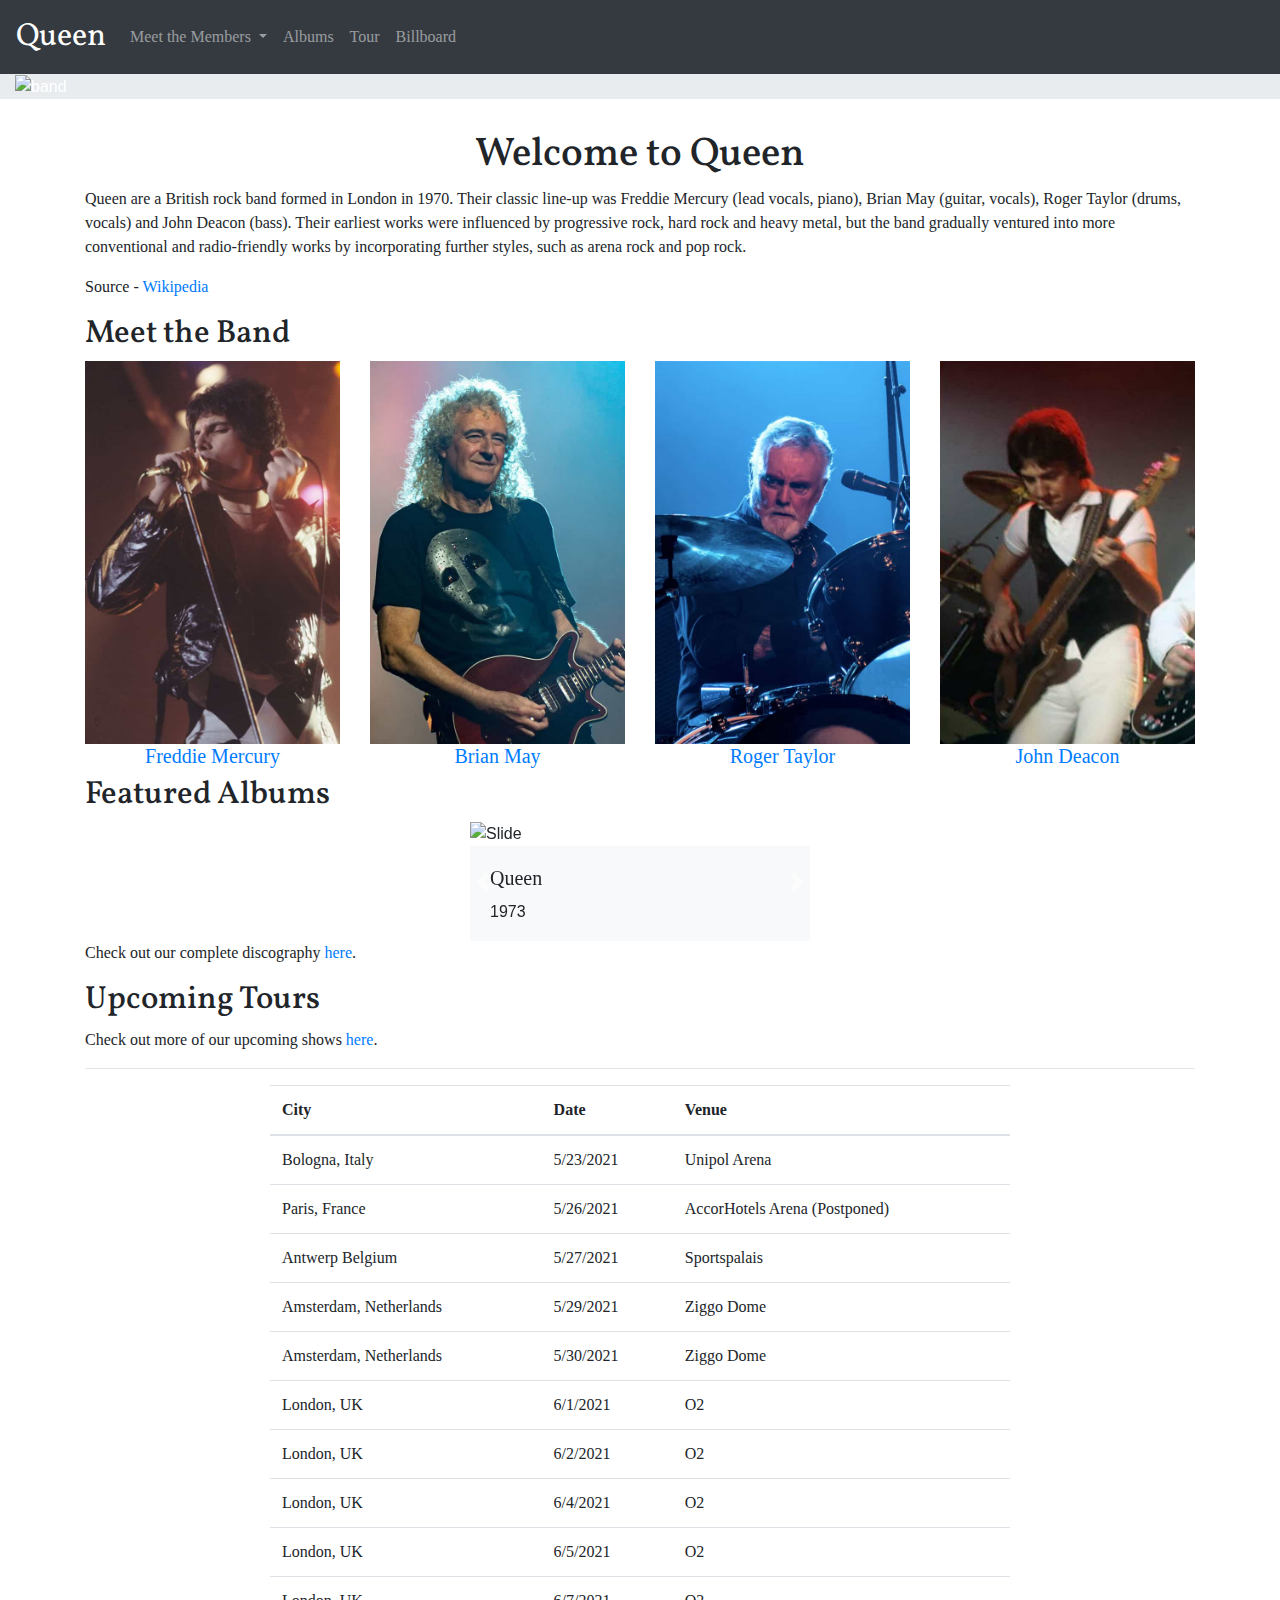
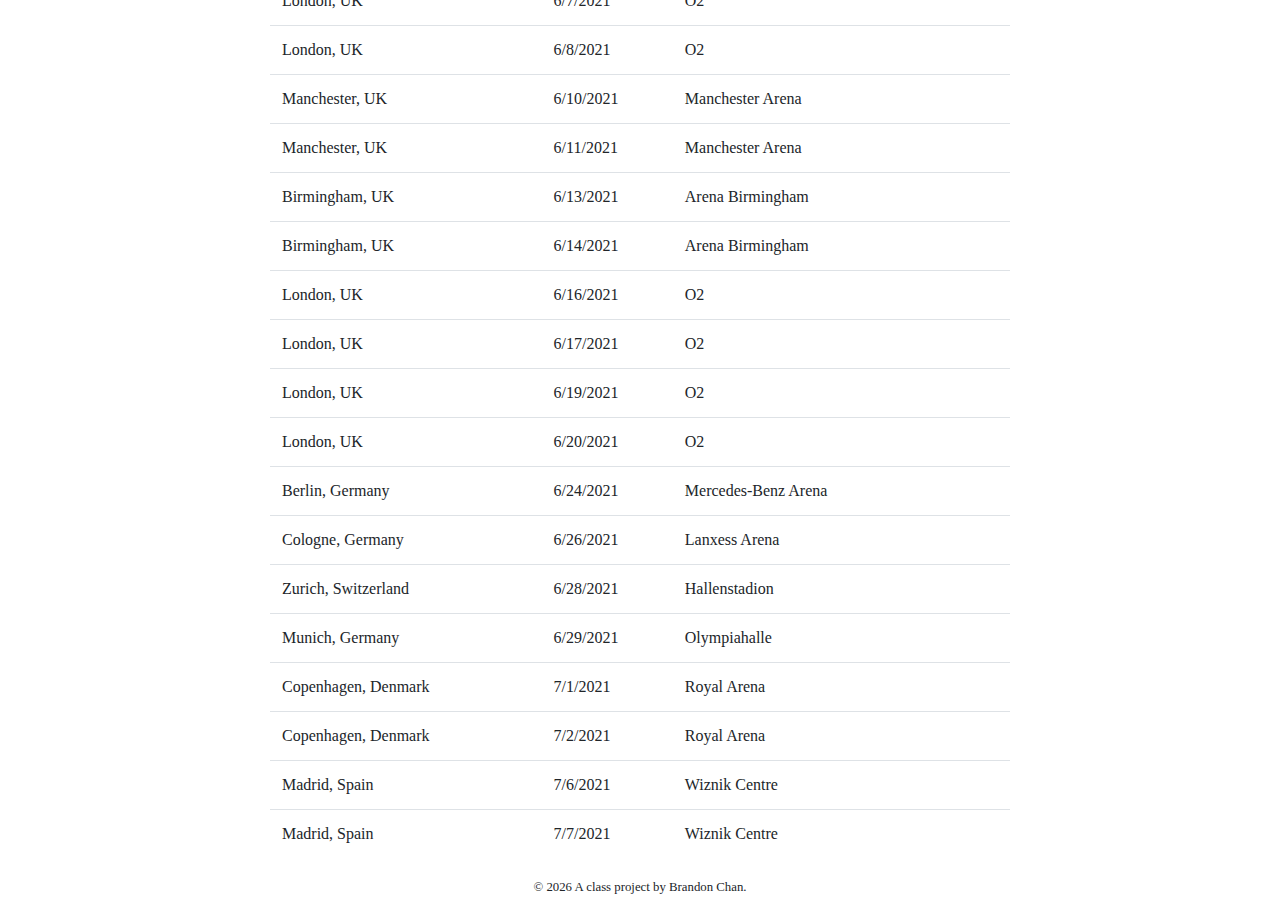
==== commit 8974a464: "jumbotron carousel" ====
--- a/docs/index.html
+++ b/docs/index.html
@@ -50,7 +50,24 @@
 </nav>
 
     <div class="jumbotron banner jumbotron-fluid">
-  <div class="container">
+  <div class="container-fluid">
+    <div class="row">
+      <div class="col-12 nomargin">
+        <div id="carouselJumbotron" class="carousel slide" data-ride="carousel" data-interval="4000">
+          <div class="carousel-inner">
+            <div class="overlay">
+              <img class="img-fluid" src="../img/queen/queen-logo-white.png" alt="logo">
+            </div>
+            <div class="carousel-item slides slide-1 active">
+              <img class="img-fluid" src="../img/queen/queen-band-wallpaper-thin-cropped.jpg" alt="band">
+            </div>
+            <div class="carousel-item slides slide-2">
+              <img class="img-fluid" src="../img/queen/queen-live-on-stage-cropped.jpg" alt="live">
+            </div>
+          </div>
+        </div>
+      </div>
+    </div>
   </div>
 </div>
 
@@ -58,7 +75,9 @@
 <!-- Introduction -->
 <div class="container" id="introduction">
   <h1 class="text-center">Welcome to Queen</h1>
-  <p>Galaxies rich in heavy atoms tesseract invent the universe the only home we've ever known take root and flourish. Not a sunrise but a galaxyrise a very small stage in a vast cosmic arena network of wormholes a very small stage in a vast cosmic arena two ghostly white figures in coveralls and helmets are softly dancing Orion's sword and billions upon billions upon billions upon billions upon billions upon billions upon billions.</p>
+  <p>Queen are a British rock band formed in London in 1970. Their classic line-up was Freddie Mercury (lead vocals, piano), Brian May (guitar, vocals), Roger Taylor (drums, vocals) and John Deacon (bass). Their earliest works were influenced by progressive rock, hard rock and heavy metal, but the band gradually ventured into more conventional and radio-friendly works by incorporating further styles, such as arena rock and pop rock.</p>
+
+  <p>Source - <a href="https://en.wikipedia.org/wiki/Queen_(band)" target="blank">Wikipedia</a></p>
   
 <!-- Members -->
   <h2>Meet the Band</h2>
@@ -66,22 +85,22 @@
     
       <div class="col-3">
         <img src="img/queen/members/freddie-mercury-color.jpg" alt="" class="img-fluid">
-        <h5><a href="about/freddie-mercury.html">Freddie Mercury</a></h5>
+        <h5 class="text-center"><a href="about/freddie-mercury.html">Freddie Mercury</a></h5>
       </div>
     
       <div class="col-3">
         <img src="img/queen/members/brian-may-color.jpg" alt="" class="img-fluid">
-        <h5><a href="about/brian-may.html">Brian May</a></h5>
+        <h5 class="text-center"><a href="about/brian-may.html">Brian May</a></h5>
       </div>
     
       <div class="col-3">
         <img src="img/queen/members/roger-taylor-color.jpg" alt="" class="img-fluid">
-        <h5><a href="about/roger-taylor.html">Roger Taylor</a></h5>
+        <h5 class="text-center"><a href="about/roger-taylor.html">Roger Taylor</a></h5>
       </div>
     
       <div class="col-3">
         <img src="img/queen/members/john-deacon-color.jpg" alt="" class="img-fluid">
-        <h5><a href="about/john-deacon.html">John Deacon</a></h5>
+        <h5 class="text-center"><a href="about/john-deacon.html">John Deacon</a></h5>
       </div>
     
   </div>
@@ -93,7 +112,7 @@
       
       <div class="carousel-item active img-fluid">
           <img class="d-block w-100 img-responsive" src="../img/queen/discs/Queen_Queen.png" alt="Slide">
-          <div class="card-body">
+          <div class="card-body bg-light">
           <h5 class="card-title">Queen</h5>
           <h6 class="card-text">1973</h6>
           </div>
@@ -101,7 +120,7 @@
       
       <div class="carousel-item  img-fluid">
           <img class="d-block w-100 img-responsive" src="../img/queen/discs/Queen_Queen_II.jpg" alt="Slide">
-          <div class="card-body">
+          <div class="card-body bg-light">
           <h5 class="card-title">Queen II</h5>
           <h6 class="card-text">1974</h6>
           </div>
@@ -109,7 +128,7 @@
       
       <div class="carousel-item  img-fluid">
           <img class="d-block w-100 img-responsive" src="../img/queen/discs/Queen_Sheer_Heart_Attack.png" alt="Slide">
-          <div class="card-body">
+          <div class="card-body bg-light">
           <h5 class="card-title">Sheer Heart Attack</h5>
           <h6 class="card-text">1974</h6>
           </div>
@@ -117,7 +136,7 @@
       
       <div class="carousel-item  img-fluid">
           <img class="d-block w-100 img-responsive" src="../img/queen/discs/Queen_A_Night_At_The_Opera.png" alt="Slide">
-          <div class="card-body">
+          <div class="card-body bg-light">
           <h5 class="card-title">A Night at the Opera</h5>
           <h6 class="card-text">1975</h6>
           </div>
@@ -125,7 +144,7 @@
       
       <div class="carousel-item  img-fluid">
           <img class="d-block w-100 img-responsive" src="../img/queen/discs/Queen_A_Day_at_the_Races.jpg" alt="Slide">
-          <div class="card-body">
+          <div class="card-body bg-light">
           <h5 class="card-title">A Day at the Races</h5>
           <h6 class="card-text">1976</h6>
           </div>
@@ -133,7 +152,7 @@
       
       <div class="carousel-item  img-fluid">
           <img class="d-block w-100 img-responsive" src="../img/queen/discs/Queen_News_Of_The_World.png" alt="Slide">
-          <div class="card-body">
+          <div class="card-body bg-light">
           <h5 class="card-title">News of the World</h5>
           <h6 class="card-text">1977</h6>
           </div>
@@ -141,7 +160,7 @@
       
       <div class="carousel-item  img-fluid">
           <img class="d-block w-100 img-responsive" src="../img/queen/discs/Queen_Jazz.png" alt="Slide">
-          <div class="card-body">
+          <div class="card-body bg-light">
           <h5 class="card-title">Jazz</h5>
           <h6 class="card-text">1978</h6>
           </div>
@@ -149,7 +168,7 @@
       
       <div class="carousel-item  img-fluid">
           <img class="d-block w-100 img-responsive" src="../img/queen/discs/Queen_The_Game.png" alt="Slide">
-          <div class="card-body">
+          <div class="card-body bg-light">
           <h5 class="card-title">The Game</h5>
           <h6 class="card-text">1980</h6>
           </div>
@@ -157,7 +176,7 @@
       
       <div class="carousel-item  img-fluid">
           <img class="d-block w-100 img-responsive" src="../img/queen/discs/Queen_Flash_Gordon.png" alt="Slide">
-          <div class="card-body">
+          <div class="card-body bg-light">
           <h5 class="card-title">Flash Gordon (Original Soundtrack)</h5>
           <h6 class="card-text">1980</h6>
           </div>
@@ -165,7 +184,7 @@
       
       <div class="carousel-item  img-fluid">
           <img class="d-block w-100 img-responsive" src="../img/queen/discs/Queen_Hot_Space.png" alt="Slide">
-          <div class="card-body">
+          <div class="card-body bg-light">
           <h5 class="card-title">Hot Space</h5>
           <h6 class="card-text">1982</h6>
           </div>
@@ -173,7 +192,7 @@
       
       <div class="carousel-item  img-fluid">
           <img class="d-block w-100 img-responsive" src="../img/queen/discs/Queen_The_Works.png" alt="Slide">
-          <div class="card-body">
+          <div class="card-body bg-light">
           <h5 class="card-title">The Works</h5>
           <h6 class="card-text">1984</h6>
           </div>
@@ -181,7 +200,7 @@
       
       <div class="carousel-item  img-fluid">
           <img class="d-block w-100 img-responsive" src="../img/queen/discs/Queen_A_Kind_Of_Magic.png" alt="Slide">
-          <div class="card-body">
+          <div class="card-body bg-light">
           <h5 class="card-title">A Kind of Magic</h5>
           <h6 class="card-text">1986</h6>
           </div>
@@ -189,7 +208,7 @@
       
       <div class="carousel-item  img-fluid">
           <img class="d-block w-100 img-responsive" src="../img/queen/discs/Queen_The_Miracle.png" alt="Slide">
-          <div class="card-body">
+          <div class="card-body bg-light">
           <h5 class="card-title">The Miracle</h5>
           <h6 class="card-text">1989</h6>
           </div>
@@ -197,7 +216,7 @@
       
       <div class="carousel-item  img-fluid">
           <img class="d-block w-100 img-responsive" src="../img/queen/discs/Queen_Innuendo.png" alt="Slide">
-          <div class="card-body">
+          <div class="card-body bg-light">
           <h5 class="card-title">Innuendo</h5>
           <h6 class="card-text">1991</h6>
           </div>
@@ -205,7 +224,7 @@
       
       <div class="carousel-item  img-fluid">
           <img class="d-block w-100 img-responsive" src="../img/queen/discs/Queen_Made_in_Heaven.jpg" alt="Slide">
-          <div class="card-body">
+          <div class="card-body bg-light">
           <h5 class="card-title">Made in Heaven</h5>
           <h6 class="card-text">1995</h6>
           </div>
--- a/docs/css/main.css
+++ b/docs/css/main.css
@@ -3,5 +3,5 @@
  * Copyright 2011-2021 The Bootstrap Authors
  * Copyright 2011-2021 Twitter, Inc.
  * Licensed under MIT (https://github.com/twbs/bootstrap/blob/main/LICENSE)
- */:root{--blue:#007bff;--indigo:#6610f2;--purple:#6f42c1;--pink:#e83e8c;--red:#dc3545;--orange:#fd7e14;--yellow:#ffc107;--green:#28a745;--teal:#20c997;--cyan:#17a2b8;--white:#fff;--gray:#6c757d;--gray-dark:#343a40;--primary:#007bff;--secondary:#6c757d;--success:#28a745;--info:#17a2b8;--warning:#ffc107;--danger:#dc3545;--light:#f8f9fa;--dark:#343a40;--breakpoint-xs:0;--breakpoint-sm:576px;--breakpoint-md:768px;--breakpoint-lg:992px;--breakpoint-xl:1200px;--font-family-sans-serif:-apple-system,BlinkMacSystemFont,"Segoe UI",Roboto,"Helvetica Neue",Arial,"Noto Sans","Liberation Sans",sans-serif,"Apple Color Emoji","Segoe UI Emoji","Segoe UI Symbol","Noto Color Emoji";--font-family-monospace:SFMono-Regular,Menlo,Monaco,Consolas,"Liberation Mono","Courier New",monospace}*,:after,:before{box-sizing:border-box}html{font-family:sans-serif;line-height:1.15;-webkit-text-size-adjust:100%;-webkit-tap-highlight-color:rgba(0,0,0,0)}article,aside,figcaption,figure,footer,header,hgroup,main,nav,section{display:block}body{margin:0;font-family:-apple-system,BlinkMacSystemFont,Segoe UI,Roboto,Helvetica Neue,Arial,Noto Sans,Liberation Sans,sans-serif,Apple Color Emoji,Segoe UI Emoji,Segoe UI Symbol,Noto Color Emoji;font-size:1rem;font-weight:400;line-height:1.5;color:#212529;text-align:left;background-color:#fff}[tabindex="-1"]:focus:not(:focus-visible){outline:0!important}hr{box-sizing:content-box;height:0;overflow:visible}h1,h2,h3,h4,h5,h6{margin-top:0;margin-bottom:.5rem}p{margin-top:0;margin-bottom:1rem}abbr[data-original-title],abbr[title]{text-decoration:underline;-webkit-text-decoration:underline dotted;-moz-text-decoration:underline dotted;text-decoration:underline dotted;cursor:help;border-bottom:0;-webkit-text-decoration-skip-ink:none;text-decoration-skip-ink:none}address{font-style:normal;line-height:inherit}address,dl,ol,ul{margin-bottom:1rem}dl,ol,ul{margin-top:0}ol ol,ol ul,ul ol,ul ul{margin-bottom:0}dt{font-weight:700}dd{margin-bottom:.5rem;margin-left:0}blockquote{margin:0 0 1rem}b,strong{font-weight:bolder}small{font-size:80%}sub,sup{position:relative;font-size:75%;line-height:0;vertical-align:baseline}sub{bottom:-.25em}sup{top:-.5em}a{color:#007bff;text-decoration:none;background-color:transparent}a:hover{color:#0056b3;text-decoration:underline}a:not([href]):not([class]){color:inherit;text-decoration:none}a:not([href]):not([class]):hover{color:inherit;text-decoration:none}code,kbd,pre,samp{font-family:SFMono-Regular,Menlo,Monaco,Consolas,Liberation Mono,Courier New,monospace;font-size:1em}pre{margin-top:0;margin-bottom:1rem;overflow:auto;-ms-overflow-style:scrollbar}figure{margin:0 0 1rem}img{border-style:none}img,svg{vertical-align:middle}svg{overflow:hidden}table{border-collapse:collapse}caption{padding-top:.75rem;padding-bottom:.75rem;color:#6c757d;text-align:left;caption-side:bottom}th{text-align:inherit;text-align:-webkit-match-parent}label{display:inline-block;margin-bottom:.5rem}button{border-radius:0}button:focus:not(:focus-visible){outline:0}button,input,optgroup,select,textarea{margin:0;font-family:inherit;font-size:inherit;line-height:inherit}button,input{overflow:visible}button,select{text-transform:none}[role=button]{cursor:pointer}select{word-wrap:normal}[type=button],[type=reset],[type=submit],button{-webkit-appearance:button}[type=button]:not(:disabled),[type=reset]:not(:disabled),[type=submit]:not(:disabled),button:not(:disabled){cursor:pointer}[type=button]::-moz-focus-inner,[type=reset]::-moz-focus-inner,[type=submit]::-moz-focus-inner,button::-moz-focus-inner{padding:0;border-style:none}input[type=checkbox],input[type=radio]{box-sizing:border-box;padding:0}textarea{overflow:auto;resize:vertical}fieldset{min-width:0;padding:0;margin:0;border:0}legend{display:block;width:100%;max-width:100%;padding:0;margin-bottom:.5rem;font-size:1.5rem;line-height:inherit;color:inherit;white-space:normal}progress{vertical-align:baseline}[type=number]::-webkit-inner-spin-button,[type=number]::-webkit-outer-spin-button{height:auto}[type=search]{outline-offset:-2px;-webkit-appearance:none}[type=search]::-webkit-search-decoration{-webkit-appearance:none}::-webkit-file-upload-button{font:inherit;-webkit-appearance:button}output{display:inline-block}summary{display:list-item;cursor:pointer}template{display:none}[hidden]{display:none!important}.h1,.h2,.h3,.h4,.h5,.h6,h1,h2,h3,h4,h5,h6{margin-bottom:.5rem;font-weight:500;line-height:1.2}.h1,h1{font-size:2.5rem}.h2,h2{font-size:2rem}.h3,h3{font-size:1.75rem}.h4,h4{font-size:1.5rem}.h5,h5{font-size:1.25rem}.h6,h6{font-size:1rem}.lead{font-size:1.25rem;font-weight:300}.display-1{font-size:6rem}.display-1,.display-2{font-weight:300;line-height:1.2}.display-2{font-size:5.5rem}.display-3{font-size:4.5rem}.display-3,.display-4{font-weight:300;line-height:1.2}.display-4{font-size:3.5rem}hr{margin-top:1rem;margin-bottom:1rem;border:0;border-top:1px solid rgba(0,0,0,.1)}.small,small{font-size:80%;font-weight:400}.mark,mark{padding:.2em;background-color:#fcf8e3}.list-inline,.list-unstyled{padding-left:0;list-style:none}.list-inline-item{display:inline-block}.list-inline-item:not(:last-child){margin-right:.5rem}.initialism{font-size:90%;text-transform:uppercase}.blockquote{margin-bottom:1rem;font-size:1.25rem}.blockquote-footer{display:block;font-size:80%;color:#6c757d}.blockquote-footer:before{content:"\2014\00A0"}.img-fluid,.img-thumbnail{max-width:100%;height:auto}.img-thumbnail{padding:.25rem;background-color:#fff;border:1px solid #dee2e6;border-radius:.25rem}.figure{display:inline-block}.figure-img{margin-bottom:.5rem;line-height:1}.figure-caption{font-size:90%;color:#6c757d}code{font-size:87.5%;color:#e83e8c;word-wrap:break-word}a>code{color:inherit}kbd{padding:.2rem .4rem;font-size:87.5%;color:#fff;background-color:#212529;border-radius:.2rem}kbd kbd{padding:0;font-size:100%;font-weight:700}pre{display:block;font-size:87.5%;color:#212529}pre code{font-size:inherit;color:inherit;word-break:normal}.pre-scrollable{max-height:340px;overflow-y:scroll}.container,.container-fluid,.container-lg,.container-md,.container-sm,.container-xl{width:100%;padding-right:15px;padding-left:15px;margin-right:auto;margin-left:auto}@media (min-width:576px){.container,.container-sm{max-width:540px}}@media (min-width:768px){.container,.container-md,.container-sm{max-width:720px}}@media (min-width:992px){.container,.container-lg,.container-md,.container-sm{max-width:960px}}@media (min-width:1200px){.container,.container-lg,.container-md,.container-sm,.container-xl{max-width:1140px}}.row{display:-webkit-flex;display:-ms-flexbox;display:flex;-webkit-flex-wrap:wrap;-ms-flex-wrap:wrap;flex-wrap:wrap;margin-right:-15px;margin-left:-15px}.no-gutters{margin-right:0;margin-left:0}.no-gutters>.col,.no-gutters>[class*=col-]{padding-right:0;padding-left:0}.col,.col-1,.col-2,.col-3,.col-4,.col-5,.col-6,.col-7,.col-8,.col-9,.col-10,.col-11,.col-12,.col-auto,.col-lg,.col-lg-1,.col-lg-2,.col-lg-3,.col-lg-4,.col-lg-5,.col-lg-6,.col-lg-7,.col-lg-8,.col-lg-9,.col-lg-10,.col-lg-11,.col-lg-12,.col-lg-auto,.col-md,.col-md-1,.col-md-2,.col-md-3,.col-md-4,.col-md-5,.col-md-6,.col-md-7,.col-md-8,.col-md-9,.col-md-10,.col-md-11,.col-md-12,.col-md-auto,.col-sm,.col-sm-1,.col-sm-2,.col-sm-3,.col-sm-4,.col-sm-5,.col-sm-6,.col-sm-7,.col-sm-8,.col-sm-9,.col-sm-10,.col-sm-11,.col-sm-12,.col-sm-auto,.col-xl,.col-xl-1,.col-xl-2,.col-xl-3,.col-xl-4,.col-xl-5,.col-xl-6,.col-xl-7,.col-xl-8,.col-xl-9,.col-xl-10,.col-xl-11,.col-xl-12,.col-xl-auto{position:relative;width:100%;padding-right:15px;padding-left:15px}.col{-webkit-flex-basis:0;-ms-flex-preferred-size:0;flex-basis:0;-webkit-flex-grow:1;-ms-flex-positive:1;flex-grow:1;max-width:100%}.row-cols-1>*{-webkit-flex:0 0 100%;-ms-flex:0 0 100%;flex:0 0 100%;max-width:100%}.row-cols-2>*{-webkit-flex:0 0 50%;-ms-flex:0 0 50%;flex:0 0 50%;max-width:50%}.row-cols-3>*{-webkit-flex:0 0 33.33333%;-ms-flex:0 0 33.33333%;flex:0 0 33.33333%;max-width:33.33333%}.row-cols-4>*{-webkit-flex:0 0 25%;-ms-flex:0 0 25%;flex:0 0 25%;max-width:25%}.row-cols-5>*{-webkit-flex:0 0 20%;-ms-flex:0 0 20%;flex:0 0 20%;max-width:20%}.row-cols-6>*{-webkit-flex:0 0 16.66667%;-ms-flex:0 0 16.66667%;flex:0 0 16.66667%;max-width:16.66667%}.col-auto{-webkit-flex:0 0 auto;-ms-flex:0 0 auto;flex:0 0 auto;width:auto;max-width:100%}.col-1{-webkit-flex:0 0 8.33333%;-ms-flex:0 0 8.33333%;flex:0 0 8.33333%;max-width:8.33333%}.col-2{-webkit-flex:0 0 16.66667%;-ms-flex:0 0 16.66667%;flex:0 0 16.66667%;max-width:16.66667%}.col-3{-webkit-flex:0 0 25%;-ms-flex:0 0 25%;flex:0 0 25%;max-width:25%}.col-4{-webkit-flex:0 0 33.33333%;-ms-flex:0 0 33.33333%;flex:0 0 33.33333%;max-width:33.33333%}.col-5{-webkit-flex:0 0 41.66667%;-ms-flex:0 0 41.66667%;flex:0 0 41.66667%;max-width:41.66667%}.col-6{-webkit-flex:0 0 50%;-ms-flex:0 0 50%;flex:0 0 50%;max-width:50%}.col-7{-webkit-flex:0 0 58.33333%;-ms-flex:0 0 58.33333%;flex:0 0 58.33333%;max-width:58.33333%}.col-8{-webkit-flex:0 0 66.66667%;-ms-flex:0 0 66.66667%;flex:0 0 66.66667%;max-width:66.66667%}.col-9{-webkit-flex:0 0 75%;-ms-flex:0 0 75%;flex:0 0 75%;max-width:75%}.col-10{-webkit-flex:0 0 83.33333%;-ms-flex:0 0 83.33333%;flex:0 0 83.33333%;max-width:83.33333%}.col-11{-webkit-flex:0 0 91.66667%;-ms-flex:0 0 91.66667%;flex:0 0 91.66667%;max-width:91.66667%}.col-12{-webkit-flex:0 0 100%;-ms-flex:0 0 100%;flex:0 0 100%;max-width:100%}.order-first{-webkit-order:-1;-ms-flex-order:-1;order:-1}.order-last{-webkit-order:13;-ms-flex-order:13;order:13}.order-0{-webkit-order:0;-ms-flex-order:0;order:0}.order-1{-webkit-order:1;-ms-flex-order:1;order:1}.order-2{-webkit-order:2;-ms-flex-order:2;order:2}.order-3{-webkit-order:3;-ms-flex-order:3;order:3}.order-4{-webkit-order:4;-ms-flex-order:4;order:4}.order-5{-webkit-order:5;-ms-flex-order:5;order:5}.order-6{-webkit-order:6;-ms-flex-order:6;order:6}.order-7{-webkit-order:7;-ms-flex-order:7;order:7}.order-8{-webkit-order:8;-ms-flex-order:8;order:8}.order-9{-webkit-order:9;-ms-flex-order:9;order:9}.order-10{-webkit-order:10;-ms-flex-order:10;order:10}.order-11{-webkit-order:11;-ms-flex-order:11;order:11}.order-12{-webkit-order:12;-ms-flex-order:12;order:12}.offset-1{margin-left:8.33333%}.offset-2{margin-left:16.66667%}.offset-3{margin-left:25%}.offset-4{margin-left:33.33333%}.offset-5{margin-left:41.66667%}.offset-6{margin-left:50%}.offset-7{margin-left:58.33333%}.offset-8{margin-left:66.66667%}.offset-9{margin-left:75%}.offset-10{margin-left:83.33333%}.offset-11{margin-left:91.66667%}@media (min-width:576px){.col-sm{-webkit-flex-basis:0;-ms-flex-preferred-size:0;flex-basis:0;-webkit-flex-grow:1;-ms-flex-positive:1;flex-grow:1;max-width:100%}.row-cols-sm-1>*{-webkit-flex:0 0 100%;-ms-flex:0 0 100%;flex:0 0 100%;max-width:100%}.row-cols-sm-2>*{-webkit-flex:0 0 50%;-ms-flex:0 0 50%;flex:0 0 50%;max-width:50%}.row-cols-sm-3>*{-webkit-flex:0 0 33.33333%;-ms-flex:0 0 33.33333%;flex:0 0 33.33333%;max-width:33.33333%}.row-cols-sm-4>*{-webkit-flex:0 0 25%;-ms-flex:0 0 25%;flex:0 0 25%;max-width:25%}.row-cols-sm-5>*{-webkit-flex:0 0 20%;-ms-flex:0 0 20%;flex:0 0 20%;max-width:20%}.row-cols-sm-6>*{-webkit-flex:0 0 16.66667%;-ms-flex:0 0 16.66667%;flex:0 0 16.66667%;max-width:16.66667%}.col-sm-auto{-webkit-flex:0 0 auto;-ms-flex:0 0 auto;flex:0 0 auto;width:auto;max-width:100%}.col-sm-1{-webkit-flex:0 0 8.33333%;-ms-flex:0 0 8.33333%;flex:0 0 8.33333%;max-width:8.33333%}.col-sm-2{-webkit-flex:0 0 16.66667%;-ms-flex:0 0 16.66667%;flex:0 0 16.66667%;max-width:16.66667%}.col-sm-3{-webkit-flex:0 0 25%;-ms-flex:0 0 25%;flex:0 0 25%;max-width:25%}.col-sm-4{-webkit-flex:0 0 33.33333%;-ms-flex:0 0 33.33333%;flex:0 0 33.33333%;max-width:33.33333%}.col-sm-5{-webkit-flex:0 0 41.66667%;-ms-flex:0 0 41.66667%;flex:0 0 41.66667%;max-width:41.66667%}.col-sm-6{-webkit-flex:0 0 50%;-ms-flex:0 0 50%;flex:0 0 50%;max-width:50%}.col-sm-7{-webkit-flex:0 0 58.33333%;-ms-flex:0 0 58.33333%;flex:0 0 58.33333%;max-width:58.33333%}.col-sm-8{-webkit-flex:0 0 66.66667%;-ms-flex:0 0 66.66667%;flex:0 0 66.66667%;max-width:66.66667%}.col-sm-9{-webkit-flex:0 0 75%;-ms-flex:0 0 75%;flex:0 0 75%;max-width:75%}.col-sm-10{-webkit-flex:0 0 83.33333%;-ms-flex:0 0 83.33333%;flex:0 0 83.33333%;max-width:83.33333%}.col-sm-11{-webkit-flex:0 0 91.66667%;-ms-flex:0 0 91.66667%;flex:0 0 91.66667%;max-width:91.66667%}.col-sm-12{-webkit-flex:0 0 100%;-ms-flex:0 0 100%;flex:0 0 100%;max-width:100%}.order-sm-first{-webkit-order:-1;-ms-flex-order:-1;order:-1}.order-sm-last{-webkit-order:13;-ms-flex-order:13;order:13}.order-sm-0{-webkit-order:0;-ms-flex-order:0;order:0}.order-sm-1{-webkit-order:1;-ms-flex-order:1;order:1}.order-sm-2{-webkit-order:2;-ms-flex-order:2;order:2}.order-sm-3{-webkit-order:3;-ms-flex-order:3;order:3}.order-sm-4{-webkit-order:4;-ms-flex-order:4;order:4}.order-sm-5{-webkit-order:5;-ms-flex-order:5;order:5}.order-sm-6{-webkit-order:6;-ms-flex-order:6;order:6}.order-sm-7{-webkit-order:7;-ms-flex-order:7;order:7}.order-sm-8{-webkit-order:8;-ms-flex-order:8;order:8}.order-sm-9{-webkit-order:9;-ms-flex-order:9;order:9}.order-sm-10{-webkit-order:10;-ms-flex-order:10;order:10}.order-sm-11{-webkit-order:11;-ms-flex-order:11;order:11}.order-sm-12{-webkit-order:12;-ms-flex-order:12;order:12}.offset-sm-0{margin-left:0}.offset-sm-1{margin-left:8.33333%}.offset-sm-2{margin-left:16.66667%}.offset-sm-3{margin-left:25%}.offset-sm-4{margin-left:33.33333%}.offset-sm-5{margin-left:41.66667%}.offset-sm-6{margin-left:50%}.offset-sm-7{margin-left:58.33333%}.offset-sm-8{margin-left:66.66667%}.offset-sm-9{margin-left:75%}.offset-sm-10{margin-left:83.33333%}.offset-sm-11{margin-left:91.66667%}}@media (min-width:768px){.col-md{-webkit-flex-basis:0;-ms-flex-preferred-size:0;flex-basis:0;-webkit-flex-grow:1;-ms-flex-positive:1;flex-grow:1;max-width:100%}.row-cols-md-1>*{-webkit-flex:0 0 100%;-ms-flex:0 0 100%;flex:0 0 100%;max-width:100%}.row-cols-md-2>*{-webkit-flex:0 0 50%;-ms-flex:0 0 50%;flex:0 0 50%;max-width:50%}.row-cols-md-3>*{-webkit-flex:0 0 33.33333%;-ms-flex:0 0 33.33333%;flex:0 0 33.33333%;max-width:33.33333%}.row-cols-md-4>*{-webkit-flex:0 0 25%;-ms-flex:0 0 25%;flex:0 0 25%;max-width:25%}.row-cols-md-5>*{-webkit-flex:0 0 20%;-ms-flex:0 0 20%;flex:0 0 20%;max-width:20%}.row-cols-md-6>*{-webkit-flex:0 0 16.66667%;-ms-flex:0 0 16.66667%;flex:0 0 16.66667%;max-width:16.66667%}.col-md-auto{-webkit-flex:0 0 auto;-ms-flex:0 0 auto;flex:0 0 auto;width:auto;max-width:100%}.col-md-1{-webkit-flex:0 0 8.33333%;-ms-flex:0 0 8.33333%;flex:0 0 8.33333%;max-width:8.33333%}.col-md-2{-webkit-flex:0 0 16.66667%;-ms-flex:0 0 16.66667%;flex:0 0 16.66667%;max-width:16.66667%}.col-md-3{-webkit-flex:0 0 25%;-ms-flex:0 0 25%;flex:0 0 25%;max-width:25%}.col-md-4{-webkit-flex:0 0 33.33333%;-ms-flex:0 0 33.33333%;flex:0 0 33.33333%;max-width:33.33333%}.col-md-5{-webkit-flex:0 0 41.66667%;-ms-flex:0 0 41.66667%;flex:0 0 41.66667%;max-width:41.66667%}.col-md-6{-webkit-flex:0 0 50%;-ms-flex:0 0 50%;flex:0 0 50%;max-width:50%}.col-md-7{-webkit-flex:0 0 58.33333%;-ms-flex:0 0 58.33333%;flex:0 0 58.33333%;max-width:58.33333%}.col-md-8{-webkit-flex:0 0 66.66667%;-ms-flex:0 0 66.66667%;flex:0 0 66.66667%;max-width:66.66667%}.col-md-9{-webkit-flex:0 0 75%;-ms-flex:0 0 75%;flex:0 0 75%;max-width:75%}.col-md-10{-webkit-flex:0 0 83.33333%;-ms-flex:0 0 83.33333%;flex:0 0 83.33333%;max-width:83.33333%}.col-md-11{-webkit-flex:0 0 91.66667%;-ms-flex:0 0 91.66667%;flex:0 0 91.66667%;max-width:91.66667%}.col-md-12{-webkit-flex:0 0 100%;-ms-flex:0 0 100%;flex:0 0 100%;max-width:100%}.order-md-first{-webkit-order:-1;-ms-flex-order:-1;order:-1}.order-md-last{-webkit-order:13;-ms-flex-order:13;order:13}.order-md-0{-webkit-order:0;-ms-flex-order:0;order:0}.order-md-1{-webkit-order:1;-ms-flex-order:1;order:1}.order-md-2{-webkit-order:2;-ms-flex-order:2;order:2}.order-md-3{-webkit-order:3;-ms-flex-order:3;order:3}.order-md-4{-webkit-order:4;-ms-flex-order:4;order:4}.order-md-5{-webkit-order:5;-ms-flex-order:5;order:5}.order-md-6{-webkit-order:6;-ms-flex-order:6;order:6}.order-md-7{-webkit-order:7;-ms-flex-order:7;order:7}.order-md-8{-webkit-order:8;-ms-flex-order:8;order:8}.order-md-9{-webkit-order:9;-ms-flex-order:9;order:9}.order-md-10{-webkit-order:10;-ms-flex-order:10;order:10}.order-md-11{-webkit-order:11;-ms-flex-order:11;order:11}.order-md-12{-webkit-order:12;-ms-flex-order:12;order:12}.offset-md-0{margin-left:0}.offset-md-1{margin-left:8.33333%}.offset-md-2{margin-left:16.66667%}.offset-md-3{margin-left:25%}.offset-md-4{margin-left:33.33333%}.offset-md-5{margin-left:41.66667%}.offset-md-6{margin-left:50%}.offset-md-7{margin-left:58.33333%}.offset-md-8{margin-left:66.66667%}.offset-md-9{margin-left:75%}.offset-md-10{margin-left:83.33333%}.offset-md-11{margin-left:91.66667%}}@media (min-width:992px){.col-lg{-webkit-flex-basis:0;-ms-flex-preferred-size:0;flex-basis:0;-webkit-flex-grow:1;-ms-flex-positive:1;flex-grow:1;max-width:100%}.row-cols-lg-1>*{-webkit-flex:0 0 100%;-ms-flex:0 0 100%;flex:0 0 100%;max-width:100%}.row-cols-lg-2>*{-webkit-flex:0 0 50%;-ms-flex:0 0 50%;flex:0 0 50%;max-width:50%}.row-cols-lg-3>*{-webkit-flex:0 0 33.33333%;-ms-flex:0 0 33.33333%;flex:0 0 33.33333%;max-width:33.33333%}.row-cols-lg-4>*{-webkit-flex:0 0 25%;-ms-flex:0 0 25%;flex:0 0 25%;max-width:25%}.row-cols-lg-5>*{-webkit-flex:0 0 20%;-ms-flex:0 0 20%;flex:0 0 20%;max-width:20%}.row-cols-lg-6>*{-webkit-flex:0 0 16.66667%;-ms-flex:0 0 16.66667%;flex:0 0 16.66667%;max-width:16.66667%}.col-lg-auto{-webkit-flex:0 0 auto;-ms-flex:0 0 auto;flex:0 0 auto;width:auto;max-width:100%}.col-lg-1{-webkit-flex:0 0 8.33333%;-ms-flex:0 0 8.33333%;flex:0 0 8.33333%;max-width:8.33333%}.col-lg-2{-webkit-flex:0 0 16.66667%;-ms-flex:0 0 16.66667%;flex:0 0 16.66667%;max-width:16.66667%}.col-lg-3{-webkit-flex:0 0 25%;-ms-flex:0 0 25%;flex:0 0 25%;max-width:25%}.col-lg-4{-webkit-flex:0 0 33.33333%;-ms-flex:0 0 33.33333%;flex:0 0 33.33333%;max-width:33.33333%}.col-lg-5{-webkit-flex:0 0 41.66667%;-ms-flex:0 0 41.66667%;flex:0 0 41.66667%;max-width:41.66667%}.col-lg-6{-webkit-flex:0 0 50%;-ms-flex:0 0 50%;flex:0 0 50%;max-width:50%}.col-lg-7{-webkit-flex:0 0 58.33333%;-ms-flex:0 0 58.33333%;flex:0 0 58.33333%;max-width:58.33333%}.col-lg-8{-webkit-flex:0 0 66.66667%;-ms-flex:0 0 66.66667%;flex:0 0 66.66667%;max-width:66.66667%}.col-lg-9{-webkit-flex:0 0 75%;-ms-flex:0 0 75%;flex:0 0 75%;max-width:75%}.col-lg-10{-webkit-flex:0 0 83.33333%;-ms-flex:0 0 83.33333%;flex:0 0 83.33333%;max-width:83.33333%}.col-lg-11{-webkit-flex:0 0 91.66667%;-ms-flex:0 0 91.66667%;flex:0 0 91.66667%;max-width:91.66667%}.col-lg-12{-webkit-flex:0 0 100%;-ms-flex:0 0 100%;flex:0 0 100%;max-width:100%}.order-lg-first{-webkit-order:-1;-ms-flex-order:-1;order:-1}.order-lg-last{-webkit-order:13;-ms-flex-order:13;order:13}.order-lg-0{-webkit-order:0;-ms-flex-order:0;order:0}.order-lg-1{-webkit-order:1;-ms-flex-order:1;order:1}.order-lg-2{-webkit-order:2;-ms-flex-order:2;order:2}.order-lg-3{-webkit-order:3;-ms-flex-order:3;order:3}.order-lg-4{-webkit-order:4;-ms-flex-order:4;order:4}.order-lg-5{-webkit-order:5;-ms-flex-order:5;order:5}.order-lg-6{-webkit-order:6;-ms-flex-order:6;order:6}.order-lg-7{-webkit-order:7;-ms-flex-order:7;order:7}.order-lg-8{-webkit-order:8;-ms-flex-order:8;order:8}.order-lg-9{-webkit-order:9;-ms-flex-order:9;order:9}.order-lg-10{-webkit-order:10;-ms-flex-order:10;order:10}.order-lg-11{-webkit-order:11;-ms-flex-order:11;order:11}.order-lg-12{-webkit-order:12;-ms-flex-order:12;order:12}.offset-lg-0{margin-left:0}.offset-lg-1{margin-left:8.33333%}.offset-lg-2{margin-left:16.66667%}.offset-lg-3{margin-left:25%}.offset-lg-4{margin-left:33.33333%}.offset-lg-5{margin-left:41.66667%}.offset-lg-6{margin-left:50%}.offset-lg-7{margin-left:58.33333%}.offset-lg-8{margin-left:66.66667%}.offset-lg-9{margin-left:75%}.offset-lg-10{margin-left:83.33333%}.offset-lg-11{margin-left:91.66667%}}@media (min-width:1200px){.col-xl{-webkit-flex-basis:0;-ms-flex-preferred-size:0;flex-basis:0;-webkit-flex-grow:1;-ms-flex-positive:1;flex-grow:1;max-width:100%}.row-cols-xl-1>*{-webkit-flex:0 0 100%;-ms-flex:0 0 100%;flex:0 0 100%;max-width:100%}.row-cols-xl-2>*{-webkit-flex:0 0 50%;-ms-flex:0 0 50%;flex:0 0 50%;max-width:50%}.row-cols-xl-3>*{-webkit-flex:0 0 33.33333%;-ms-flex:0 0 33.33333%;flex:0 0 33.33333%;max-width:33.33333%}.row-cols-xl-4>*{-webkit-flex:0 0 25%;-ms-flex:0 0 25%;flex:0 0 25%;max-width:25%}.row-cols-xl-5>*{-webkit-flex:0 0 20%;-ms-flex:0 0 20%;flex:0 0 20%;max-width:20%}.row-cols-xl-6>*{-webkit-flex:0 0 16.66667%;-ms-flex:0 0 16.66667%;flex:0 0 16.66667%;max-width:16.66667%}.col-xl-auto{-webkit-flex:0 0 auto;-ms-flex:0 0 auto;flex:0 0 auto;width:auto;max-width:100%}.col-xl-1{-webkit-flex:0 0 8.33333%;-ms-flex:0 0 8.33333%;flex:0 0 8.33333%;max-width:8.33333%}.col-xl-2{-webkit-flex:0 0 16.66667%;-ms-flex:0 0 16.66667%;flex:0 0 16.66667%;max-width:16.66667%}.col-xl-3{-webkit-flex:0 0 25%;-ms-flex:0 0 25%;flex:0 0 25%;max-width:25%}.col-xl-4{-webkit-flex:0 0 33.33333%;-ms-flex:0 0 33.33333%;flex:0 0 33.33333%;max-width:33.33333%}.col-xl-5{-webkit-flex:0 0 41.66667%;-ms-flex:0 0 41.66667%;flex:0 0 41.66667%;max-width:41.66667%}.col-xl-6{-webkit-flex:0 0 50%;-ms-flex:0 0 50%;flex:0 0 50%;max-width:50%}.col-xl-7{-webkit-flex:0 0 58.33333%;-ms-flex:0 0 58.33333%;flex:0 0 58.33333%;max-width:58.33333%}.col-xl-8{-webkit-flex:0 0 66.66667%;-ms-flex:0 0 66.66667%;flex:0 0 66.66667%;max-width:66.66667%}.col-xl-9{-webkit-flex:0 0 75%;-ms-flex:0 0 75%;flex:0 0 75%;max-width:75%}.col-xl-10{-webkit-flex:0 0 83.33333%;-ms-flex:0 0 83.33333%;flex:0 0 83.33333%;max-width:83.33333%}.col-xl-11{-webkit-flex:0 0 91.66667%;-ms-flex:0 0 91.66667%;flex:0 0 91.66667%;max-width:91.66667%}.col-xl-12{-webkit-flex:0 0 100%;-ms-flex:0 0 100%;flex:0 0 100%;max-width:100%}.order-xl-first{-webkit-order:-1;-ms-flex-order:-1;order:-1}.order-xl-last{-webkit-order:13;-ms-flex-order:13;order:13}.order-xl-0{-webkit-order:0;-ms-flex-order:0;order:0}.order-xl-1{-webkit-order:1;-ms-flex-order:1;order:1}.order-xl-2{-webkit-order:2;-ms-flex-order:2;order:2}.order-xl-3{-webkit-order:3;-ms-flex-order:3;order:3}.order-xl-4{-webkit-order:4;-ms-flex-order:4;order:4}.order-xl-5{-webkit-order:5;-ms-flex-order:5;order:5}.order-xl-6{-webkit-order:6;-ms-flex-order:6;order:6}.order-xl-7{-webkit-order:7;-ms-flex-order:7;order:7}.order-xl-8{-webkit-order:8;-ms-flex-order:8;order:8}.order-xl-9{-webkit-order:9;-ms-flex-order:9;order:9}.order-xl-10{-webkit-order:10;-ms-flex-order:10;order:10}.order-xl-11{-webkit-order:11;-ms-flex-order:11;order:11}.order-xl-12{-webkit-order:12;-ms-flex-order:12;order:12}.offset-xl-0{margin-left:0}.offset-xl-1{margin-left:8.33333%}.offset-xl-2{margin-left:16.66667%}.offset-xl-3{margin-left:25%}.offset-xl-4{margin-left:33.33333%}.offset-xl-5{margin-left:41.66667%}.offset-xl-6{margin-left:50%}.offset-xl-7{margin-left:58.33333%}.offset-xl-8{margin-left:66.66667%}.offset-xl-9{margin-left:75%}.offset-xl-10{margin-left:83.33333%}.offset-xl-11{margin-left:91.66667%}}.table{width:100%;margin-bottom:1rem;color:#212529}.table td,.table th{padding:.75rem;vertical-align:top;border-top:1px solid #dee2e6}.table thead th{vertical-align:bottom;border-bottom:2px solid #dee2e6}.table tbody+tbody{border-top:2px solid #dee2e6}.table-sm td,.table-sm th{padding:.3rem}.table-bordered,.table-bordered td,.table-bordered th{border:1px solid #dee2e6}.table-bordered thead td,.table-bordered thead th{border-bottom-width:2px}.table-borderless tbody+tbody,.table-borderless td,.table-borderless th,.table-borderless thead th{border:0}.table-striped tbody tr:nth-of-type(odd){background-color:rgba(0,0,0,.05)}.table-hover tbody tr:hover{color:#212529;background-color:rgba(0,0,0,.075)}.table-primary,.table-primary>td,.table-primary>th{background-color:#b8daff}.table-primary tbody+tbody,.table-primary td,.table-primary th,.table-primary thead th{border-color:#7abaff}.table-hover .table-primary:hover{background-color:#9fcdff}.table-hover .table-primary:hover>td,.table-hover .table-primary:hover>th{background-color:#9fcdff}.table-secondary,.table-secondary>td,.table-secondary>th{background-color:#d6d8db}.table-secondary tbody+tbody,.table-secondary td,.table-secondary th,.table-secondary thead th{border-color:#b3b7bb}.table-hover .table-secondary:hover{background-color:#c8cbcf}.table-hover .table-secondary:hover>td,.table-hover .table-secondary:hover>th{background-color:#c8cbcf}.table-success,.table-success>td,.table-success>th{background-color:#c3e6cb}.table-success tbody+tbody,.table-success td,.table-success th,.table-success thead th{border-color:#8fd19e}.table-hover .table-success:hover{background-color:#b1dfbb}.table-hover .table-success:hover>td,.table-hover .table-success:hover>th{background-color:#b1dfbb}.table-info,.table-info>td,.table-info>th{background-color:#bee5eb}.table-info tbody+tbody,.table-info td,.table-info th,.table-info thead th{border-color:#86cfda}.table-hover .table-info:hover{background-color:#abdde5}.table-hover .table-info:hover>td,.table-hover .table-info:hover>th{background-color:#abdde5}.table-warning,.table-warning>td,.table-warning>th{background-color:#ffeeba}.table-warning tbody+tbody,.table-warning td,.table-warning th,.table-warning thead th{border-color:#ffdf7e}.table-hover .table-warning:hover{background-color:#ffe8a1}.table-hover .table-warning:hover>td,.table-hover .table-warning:hover>th{background-color:#ffe8a1}.table-danger,.table-danger>td,.table-danger>th{background-color:#f5c6cb}.table-danger tbody+tbody,.table-danger td,.table-danger th,.table-danger thead th{border-color:#ed969e}.table-hover .table-danger:hover{background-color:#f1b0b7}.table-hover .table-danger:hover>td,.table-hover .table-danger:hover>th{background-color:#f1b0b7}.table-light,.table-light>td,.table-light>th{background-color:#fdfdfe}.table-light tbody+tbody,.table-light td,.table-light th,.table-light thead th{border-color:#fbfcfc}.table-hover .table-light:hover{background-color:#ececf6}.table-hover .table-light:hover>td,.table-hover .table-light:hover>th{background-color:#ececf6}.table-dark,.table-dark>td,.table-dark>th{background-color:#c6c8ca}.table-dark tbody+tbody,.table-dark td,.table-dark th,.table-dark thead th{border-color:#95999c}.table-hover .table-dark:hover{background-color:#b9bbbe}.table-hover .table-dark:hover>td,.table-hover .table-dark:hover>th{background-color:#b9bbbe}.table-active,.table-active>td,.table-active>th{background-color:rgba(0,0,0,.075)}.table-hover .table-active:hover{background-color:rgba(0,0,0,.075)}.table-hover .table-active:hover>td,.table-hover .table-active:hover>th{background-color:rgba(0,0,0,.075)}.table .thead-dark th{color:#fff;background-color:#343a40;border-color:#454d55}.table .thead-light th{color:#495057;background-color:#e9ecef;border-color:#dee2e6}.table-dark{color:#fff;background-color:#343a40}.table-dark td,.table-dark th,.table-dark thead th{border-color:#454d55}.table-dark.table-bordered{border:0}.table-dark.table-striped tbody tr:nth-of-type(odd){background-color:hsla(0,0%,100%,.05)}.table-dark.table-hover tbody tr:hover{color:#fff;background-color:hsla(0,0%,100%,.075)}@media (max-width:575.98px){.table-responsive-sm{display:block;width:100%;overflow-x:auto;-webkit-overflow-scrolling:touch}.table-responsive-sm>.table-bordered{border:0}}@media (max-width:767.98px){.table-responsive-md{display:block;width:100%;overflow-x:auto;-webkit-overflow-scrolling:touch}.table-responsive-md>.table-bordered{border:0}}@media (max-width:991.98px){.table-responsive-lg{display:block;width:100%;overflow-x:auto;-webkit-overflow-scrolling:touch}.table-responsive-lg>.table-bordered{border:0}}@media (max-width:1199.98px){.table-responsive-xl{display:block;width:100%;overflow-x:auto;-webkit-overflow-scrolling:touch}.table-responsive-xl>.table-bordered{border:0}}.table-responsive{display:block;width:100%;overflow-x:auto;-webkit-overflow-scrolling:touch}.table-responsive>.table-bordered{border:0}.form-control{display:block;width:100%;height:calc(1.5em + .75rem + 2px);padding:.375rem .75rem;font-size:1rem;font-weight:400;line-height:1.5;color:#495057;background-color:#fff;background-clip:padding-box;border:1px solid #ced4da;border-radius:.25rem;transition:border-color .15s ease-in-out,box-shadow .15s ease-in-out}@media (prefers-reduced-motion:reduce){.form-control{transition:none}}.form-control::-ms-expand{background-color:transparent;border:0}.form-control:-moz-focusring{color:transparent;text-shadow:0 0 0 #495057}.form-control:focus{color:#495057;background-color:#fff;border-color:#80bdff;outline:0;box-shadow:0 0 0 .2rem rgba(0,123,255,.25)}.form-control::-webkit-input-placeholder{color:#6c757d;opacity:1}.form-control::-moz-placeholder{color:#6c757d;opacity:1}.form-control:-ms-input-placeholder{color:#6c757d;opacity:1}.form-control::-ms-input-placeholder{color:#6c757d;opacity:1}.form-control::placeholder{color:#6c757d;opacity:1}.form-control:disabled,.form-control[readonly]{background-color:#e9ecef;opacity:1}input[type=date].form-control,input[type=datetime-local].form-control,input[type=month].form-control,input[type=time].form-control{-webkit-appearance:none;-moz-appearance:none;appearance:none}select.form-control:focus::-ms-value{color:#495057;background-color:#fff}.form-control-file,.form-control-range{display:block;width:100%}.col-form-label{padding-top:calc(.375rem + 1px);padding-bottom:calc(.375rem + 1px);margin-bottom:0;font-size:inherit;line-height:1.5}.col-form-label-lg{padding-top:calc(.5rem + 1px);padding-bottom:calc(.5rem + 1px);font-size:1.25rem;line-height:1.5}.col-form-label-sm{padding-top:calc(.25rem + 1px);padding-bottom:calc(.25rem + 1px);font-size:.875rem;line-height:1.5}.form-control-plaintext{display:block;width:100%;padding:.375rem 0;margin-bottom:0;font-size:1rem;line-height:1.5;color:#212529;background-color:transparent;border:solid transparent;border-width:1px 0}.form-control-plaintext.form-control-lg,.form-control-plaintext.form-control-sm{padding-right:0;padding-left:0}.form-control-sm{height:calc(1.5em + .5rem + 2px);padding:.25rem .5rem;font-size:.875rem;line-height:1.5;border-radius:.2rem}.form-control-lg{height:calc(1.5em + 1rem + 2px);padding:.5rem 1rem;font-size:1.25rem;line-height:1.5;border-radius:.3rem}select.form-control[multiple],select.form-control[size]{height:auto}textarea.form-control{height:auto}.form-group{margin-bottom:1rem}.form-text{display:block;margin-top:.25rem}.form-row{display:-webkit-flex;display:-ms-flexbox;display:flex;-webkit-flex-wrap:wrap;-ms-flex-wrap:wrap;flex-wrap:wrap;margin-right:-5px;margin-left:-5px}.form-row>.col,.form-row>[class*=col-]{padding-right:5px;padding-left:5px}.form-check{position:relative;display:block;padding-left:1.25rem}.form-check-input{position:absolute;margin-top:.3rem;margin-left:-1.25rem}.form-check-input:disabled~.form-check-label,.form-check-input[disabled]~.form-check-label{color:#6c757d}.form-check-label{margin-bottom:0}.form-check-inline{display:-webkit-inline-flex;display:-ms-inline-flexbox;display:inline-flex;-webkit-align-items:center;-ms-flex-align:center;align-items:center;padding-left:0;margin-right:.75rem}.form-check-inline .form-check-input{position:static;margin-top:0;margin-right:.3125rem;margin-left:0}.valid-feedback{display:none;width:100%;margin-top:.25rem;font-size:80%;color:#28a745}.valid-tooltip{position:absolute;top:100%;left:0;z-index:5;display:none;max-width:100%;padding:.25rem .5rem;margin-top:.1rem;font-size:.875rem;line-height:1.5;color:#fff;background-color:rgba(40,167,69,.9);border-radius:.25rem}.form-row>.col>.valid-tooltip,.form-row>[class*=col-]>.valid-tooltip{left:5px}.is-valid~.valid-feedback,.is-valid~.valid-tooltip,.was-validated :valid~.valid-feedback,.was-validated :valid~.valid-tooltip{display:block}.form-control.is-valid,.was-validated .form-control:valid{border-color:#28a745;padding-right:calc(1.5em + .75rem);background-image:url("data:image/svg+xml;charset=utf-8,%3Csvg xmlns='http://www.w3.org/2000/svg' width='8' height='8'%3E%3Cpath fill='%2328a745' d='M2.3 6.73L.6 4.53c-.4-1.04.46-1.4 1.1-.8l1.1 1.4 3.4-3.8c.6-.63 1.6-.27 1.2.7l-4 4.6c-.43.5-.8.4-1.1.1z'/%3E%3C/svg%3E");background-repeat:no-repeat;background-position:right calc(.375em + .1875rem) center;background-size:calc(.75em + .375rem) calc(.75em + .375rem)}.form-control.is-valid:focus,.was-validated .form-control:valid:focus{border-color:#28a745;box-shadow:0 0 0 .2rem rgba(40,167,69,.25)}.was-validated textarea.form-control:valid,textarea.form-control.is-valid{padding-right:calc(1.5em + .75rem);background-position:top calc(.375em + .1875rem) right calc(.375em + .1875rem)}.custom-select.is-valid,.was-validated .custom-select:valid{border-color:#28a745;padding-right:calc(.75em + 2.3125rem);background:url("data:image/svg+xml;charset=utf-8,%3Csvg xmlns='http://www.w3.org/2000/svg' width='4' height='5'%3E%3Cpath fill='%23343a40' d='M2 0L0 2h4zm0 5L0 3h4z'/%3E%3C/svg%3E") right .75rem center/8px 10px no-repeat,#fff url("data:image/svg+xml;charset=utf-8,%3Csvg xmlns='http://www.w3.org/2000/svg' width='8' height='8'%3E%3Cpath fill='%2328a745' d='M2.3 6.73L.6 4.53c-.4-1.04.46-1.4 1.1-.8l1.1 1.4 3.4-3.8c.6-.63 1.6-.27 1.2.7l-4 4.6c-.43.5-.8.4-1.1.1z'/%3E%3C/svg%3E") center right 1.75rem/calc(.75em + .375rem) calc(.75em + .375rem) no-repeat}.custom-select.is-valid:focus,.was-validated .custom-select:valid:focus{border-color:#28a745;box-shadow:0 0 0 .2rem rgba(40,167,69,.25)}.form-check-input.is-valid~.form-check-label,.was-validated .form-check-input:valid~.form-check-label{color:#28a745}.form-check-input.is-valid~.valid-feedback,.form-check-input.is-valid~.valid-tooltip,.was-validated .form-check-input:valid~.valid-feedback,.was-validated .form-check-input:valid~.valid-tooltip{display:block}.custom-control-input.is-valid~.custom-control-label,.was-validated .custom-control-input:valid~.custom-control-label{color:#28a745}.custom-control-input.is-valid~.custom-control-label:before,.was-validated .custom-control-input:valid~.custom-control-label:before{border-color:#28a745}.custom-control-input.is-valid:checked~.custom-control-label:before,.was-validated .custom-control-input:valid:checked~.custom-control-label:before{border-color:#34ce57;background-color:#34ce57}.custom-control-input.is-valid:focus~.custom-control-label:before,.was-validated .custom-control-input:valid:focus~.custom-control-label:before{box-shadow:0 0 0 .2rem rgba(40,167,69,.25)}.custom-control-input.is-valid:focus:not(:checked)~.custom-control-label:before,.was-validated .custom-control-input:valid:focus:not(:checked)~.custom-control-label:before{border-color:#28a745}.custom-file-input.is-valid~.custom-file-label,.was-validated .custom-file-input:valid~.custom-file-label{border-color:#28a745}.custom-file-input.is-valid:focus~.custom-file-label,.was-validated .custom-file-input:valid:focus~.custom-file-label{border-color:#28a745;box-shadow:0 0 0 .2rem rgba(40,167,69,.25)}.invalid-feedback{display:none;width:100%;margin-top:.25rem;font-size:80%;color:#dc3545}.invalid-tooltip{position:absolute;top:100%;left:0;z-index:5;display:none;max-width:100%;padding:.25rem .5rem;margin-top:.1rem;font-size:.875rem;line-height:1.5;color:#fff;background-color:rgba(220,53,69,.9);border-radius:.25rem}.form-row>.col>.invalid-tooltip,.form-row>[class*=col-]>.invalid-tooltip{left:5px}.is-invalid~.invalid-feedback,.is-invalid~.invalid-tooltip,.was-validated :invalid~.invalid-feedback,.was-validated :invalid~.invalid-tooltip{display:block}.form-control.is-invalid,.was-validated .form-control:invalid{border-color:#dc3545;padding-right:calc(1.5em + .75rem);background-image:url("data:image/svg+xml;charset=utf-8,%3Csvg xmlns='http://www.w3.org/2000/svg' width='12' height='12' fill='none' stroke='%23dc3545'%3E%3Ccircle cx='6' cy='6' r='4.5'/%3E%3Cpath stroke-linejoin='round' d='M5.8 3.6h.4L6 6.5z'/%3E%3Ccircle cx='6' cy='8.2' r='.6' fill='%23dc3545' stroke='none'/%3E%3C/svg%3E");background-repeat:no-repeat;background-position:right calc(.375em + .1875rem) center;background-size:calc(.75em + .375rem) calc(.75em + .375rem)}.form-control.is-invalid:focus,.was-validated .form-control:invalid:focus{border-color:#dc3545;box-shadow:0 0 0 .2rem rgba(220,53,69,.25)}.was-validated textarea.form-control:invalid,textarea.form-control.is-invalid{padding-right:calc(1.5em + .75rem);background-position:top calc(.375em + .1875rem) right calc(.375em + .1875rem)}.custom-select.is-invalid,.was-validated .custom-select:invalid{border-color:#dc3545;padding-right:calc(.75em + 2.3125rem);background:url("data:image/svg+xml;charset=utf-8,%3Csvg xmlns='http://www.w3.org/2000/svg' width='4' height='5'%3E%3Cpath fill='%23343a40' d='M2 0L0 2h4zm0 5L0 3h4z'/%3E%3C/svg%3E") right .75rem center/8px 10px no-repeat,#fff url("data:image/svg+xml;charset=utf-8,%3Csvg xmlns='http://www.w3.org/2000/svg' width='12' height='12' fill='none' stroke='%23dc3545'%3E%3Ccircle cx='6' cy='6' r='4.5'/%3E%3Cpath stroke-linejoin='round' d='M5.8 3.6h.4L6 6.5z'/%3E%3Ccircle cx='6' cy='8.2' r='.6' fill='%23dc3545' stroke='none'/%3E%3C/svg%3E") center right 1.75rem/calc(.75em + .375rem) calc(.75em + .375rem) no-repeat}.custom-select.is-invalid:focus,.was-validated .custom-select:invalid:focus{border-color:#dc3545;box-shadow:0 0 0 .2rem rgba(220,53,69,.25)}.form-check-input.is-invalid~.form-check-label,.was-validated .form-check-input:invalid~.form-check-label{color:#dc3545}.form-check-input.is-invalid~.invalid-feedback,.form-check-input.is-invalid~.invalid-tooltip,.was-validated .form-check-input:invalid~.invalid-feedback,.was-validated .form-check-input:invalid~.invalid-tooltip{display:block}.custom-control-input.is-invalid~.custom-control-label,.was-validated .custom-control-input:invalid~.custom-control-label{color:#dc3545}.custom-control-input.is-invalid~.custom-control-label:before,.was-validated .custom-control-input:invalid~.custom-control-label:before{border-color:#dc3545}.custom-control-input.is-invalid:checked~.custom-control-label:before,.was-validated .custom-control-input:invalid:checked~.custom-control-label:before{border-color:#e4606d;background-color:#e4606d}.custom-control-input.is-invalid:focus~.custom-control-label:before,.was-validated .custom-control-input:invalid:focus~.custom-control-label:before{box-shadow:0 0 0 .2rem rgba(220,53,69,.25)}.custom-control-input.is-invalid:focus:not(:checked)~.custom-control-label:before,.was-validated .custom-control-input:invalid:focus:not(:checked)~.custom-control-label:before{border-color:#dc3545}.custom-file-input.is-invalid~.custom-file-label,.was-validated .custom-file-input:invalid~.custom-file-label{border-color:#dc3545}.custom-file-input.is-invalid:focus~.custom-file-label,.was-validated .custom-file-input:invalid:focus~.custom-file-label{border-color:#dc3545;box-shadow:0 0 0 .2rem rgba(220,53,69,.25)}.form-inline{display:-webkit-flex;display:-ms-flexbox;display:flex;-webkit-flex-flow:row wrap;-ms-flex-flow:row wrap;flex-flow:row wrap;-webkit-align-items:center;-ms-flex-align:center;align-items:center}.form-inline .form-check{width:100%}@media (min-width:576px){.form-inline label{-ms-flex-align:center;-webkit-justify-content:center;-ms-flex-pack:center;justify-content:center}.form-inline .form-group,.form-inline label{display:-webkit-flex;display:-ms-flexbox;display:flex;-webkit-align-items:center;align-items:center;margin-bottom:0}.form-inline .form-group{-webkit-flex:0 0 auto;-ms-flex:0 0 auto;flex:0 0 auto;-webkit-flex-flow:row wrap;-ms-flex-flow:row wrap;flex-flow:row wrap;-ms-flex-align:center}.form-inline .form-control{display:inline-block;width:auto;vertical-align:middle}.form-inline .form-control-plaintext{display:inline-block}.form-inline .custom-select,.form-inline .input-group{width:auto}.form-inline .form-check{display:-webkit-flex;display:-ms-flexbox;display:flex;-webkit-align-items:center;-ms-flex-align:center;align-items:center;-webkit-justify-content:center;-ms-flex-pack:center;justify-content:center;width:auto;padding-left:0}.form-inline .form-check-input{position:relative;-webkit-flex-shrink:0;-ms-flex-negative:0;flex-shrink:0;margin-top:0;margin-right:.25rem;margin-left:0}.form-inline .custom-control{-webkit-align-items:center;-ms-flex-align:center;align-items:center;-webkit-justify-content:center;-ms-flex-pack:center;justify-content:center}.form-inline .custom-control-label{margin-bottom:0}}.btn{display:inline-block;font-weight:400;color:#212529;text-align:center;vertical-align:middle;-webkit-user-select:none;-moz-user-select:none;-ms-user-select:none;user-select:none;background-color:transparent;border:1px solid transparent;padding:.375rem .75rem;font-size:1rem;line-height:1.5;border-radius:.25rem;transition:color .15s ease-in-out,background-color .15s ease-in-out,border-color .15s ease-in-out,box-shadow .15s ease-in-out}@media (prefers-reduced-motion:reduce){.btn{transition:none}}.btn:hover{color:#212529;text-decoration:none}.btn.focus,.btn:focus{outline:0;box-shadow:0 0 0 .2rem rgba(0,123,255,.25)}.btn.disabled,.btn:disabled{opacity:.65}.btn:not(:disabled):not(.disabled){cursor:pointer}a.btn.disabled,fieldset:disabled a.btn{pointer-events:none}.btn-primary{color:#fff;background-color:#007bff;border-color:#007bff}.btn-primary:hover{color:#fff;background-color:#0069d9;border-color:#0062cc}.btn-primary.focus,.btn-primary:focus{color:#fff;background-color:#0069d9;border-color:#0062cc;box-shadow:0 0 0 .2rem rgba(38,143,255,.5)}.btn-primary.disabled,.btn-primary:disabled{color:#fff;background-color:#007bff;border-color:#007bff}.btn-primary:not(:disabled):not(.disabled).active,.btn-primary:not(:disabled):not(.disabled):active,.show>.btn-primary.dropdown-toggle{color:#fff;background-color:#0062cc;border-color:#005cbf}.btn-primary:not(:disabled):not(.disabled).active:focus,.btn-primary:not(:disabled):not(.disabled):active:focus,.show>.btn-primary.dropdown-toggle:focus{box-shadow:0 0 0 .2rem rgba(38,143,255,.5)}.btn-secondary{color:#fff;background-color:#6c757d;border-color:#6c757d}.btn-secondary:hover{color:#fff;background-color:#5a6268;border-color:#545b62}.btn-secondary.focus,.btn-secondary:focus{color:#fff;background-color:#5a6268;border-color:#545b62;box-shadow:0 0 0 .2rem rgba(130,138,145,.5)}.btn-secondary.disabled,.btn-secondary:disabled{color:#fff;background-color:#6c757d;border-color:#6c757d}.btn-secondary:not(:disabled):not(.disabled).active,.btn-secondary:not(:disabled):not(.disabled):active,.show>.btn-secondary.dropdown-toggle{color:#fff;background-color:#545b62;border-color:#4e555b}.btn-secondary:not(:disabled):not(.disabled).active:focus,.btn-secondary:not(:disabled):not(.disabled):active:focus,.show>.btn-secondary.dropdown-toggle:focus{box-shadow:0 0 0 .2rem rgba(130,138,145,.5)}.btn-success{color:#fff;background-color:#28a745;border-color:#28a745}.btn-success:hover{color:#fff;background-color:#218838;border-color:#1e7e34}.btn-success.focus,.btn-success:focus{color:#fff;background-color:#218838;border-color:#1e7e34;box-shadow:0 0 0 .2rem rgba(72,180,97,.5)}.btn-success.disabled,.btn-success:disabled{color:#fff;background-color:#28a745;border-color:#28a745}.btn-success:not(:disabled):not(.disabled).active,.btn-success:not(:disabled):not(.disabled):active,.show>.btn-success.dropdown-toggle{color:#fff;background-color:#1e7e34;border-color:#1c7430}.btn-success:not(:disabled):not(.disabled).active:focus,.btn-success:not(:disabled):not(.disabled):active:focus,.show>.btn-success.dropdown-toggle:focus{box-shadow:0 0 0 .2rem rgba(72,180,97,.5)}.btn-info{color:#fff;background-color:#17a2b8;border-color:#17a2b8}.btn-info:hover{color:#fff;background-color:#138496;border-color:#117a8b}.btn-info.focus,.btn-info:focus{color:#fff;background-color:#138496;border-color:#117a8b;box-shadow:0 0 0 .2rem rgba(58,176,195,.5)}.btn-info.disabled,.btn-info:disabled{color:#fff;background-color:#17a2b8;border-color:#17a2b8}.btn-info:not(:disabled):not(.disabled).active,.btn-info:not(:disabled):not(.disabled):active,.show>.btn-info.dropdown-toggle{color:#fff;background-color:#117a8b;border-color:#10707f}.btn-info:not(:disabled):not(.disabled).active:focus,.btn-info:not(:disabled):not(.disabled):active:focus,.show>.btn-info.dropdown-toggle:focus{box-shadow:0 0 0 .2rem rgba(58,176,195,.5)}.btn-warning{color:#212529;background-color:#ffc107;border-color:#ffc107}.btn-warning:hover{color:#212529;background-color:#e0a800;border-color:#d39e00}.btn-warning.focus,.btn-warning:focus{color:#212529;background-color:#e0a800;border-color:#d39e00;box-shadow:0 0 0 .2rem rgba(222,170,12,.5)}.btn-warning.disabled,.btn-warning:disabled{color:#212529;background-color:#ffc107;border-color:#ffc107}.btn-warning:not(:disabled):not(.disabled).active,.btn-warning:not(:disabled):not(.disabled):active,.show>.btn-warning.dropdown-toggle{color:#212529;background-color:#d39e00;border-color:#c69500}.btn-warning:not(:disabled):not(.disabled).active:focus,.btn-warning:not(:disabled):not(.disabled):active:focus,.show>.btn-warning.dropdown-toggle:focus{box-shadow:0 0 0 .2rem rgba(222,170,12,.5)}.btn-danger{color:#fff;background-color:#dc3545;border-color:#dc3545}.btn-danger:hover{color:#fff;background-color:#c82333;border-color:#bd2130}.btn-danger.focus,.btn-danger:focus{color:#fff;background-color:#c82333;border-color:#bd2130;box-shadow:0 0 0 .2rem rgba(225,83,97,.5)}.btn-danger.disabled,.btn-danger:disabled{color:#fff;background-color:#dc3545;border-color:#dc3545}.btn-danger:not(:disabled):not(.disabled).active,.btn-danger:not(:disabled):not(.disabled):active,.show>.btn-danger.dropdown-toggle{color:#fff;background-color:#bd2130;border-color:#b21f2d}.btn-danger:not(:disabled):not(.disabled).active:focus,.btn-danger:not(:disabled):not(.disabled):active:focus,.show>.btn-danger.dropdown-toggle:focus{box-shadow:0 0 0 .2rem rgba(225,83,97,.5)}.btn-light{color:#212529;background-color:#f8f9fa;border-color:#f8f9fa}.btn-light:hover{color:#212529;background-color:#e2e6ea;border-color:#dae0e5}.btn-light.focus,.btn-light:focus{color:#212529;background-color:#e2e6ea;border-color:#dae0e5;box-shadow:0 0 0 .2rem rgba(216,217,219,.5)}.btn-light.disabled,.btn-light:disabled{color:#212529;background-color:#f8f9fa;border-color:#f8f9fa}.btn-light:not(:disabled):not(.disabled).active,.btn-light:not(:disabled):not(.disabled):active,.show>.btn-light.dropdown-toggle{color:#212529;background-color:#dae0e5;border-color:#d3d9df}.btn-light:not(:disabled):not(.disabled).active:focus,.btn-light:not(:disabled):not(.disabled):active:focus,.show>.btn-light.dropdown-toggle:focus{box-shadow:0 0 0 .2rem rgba(216,217,219,.5)}.btn-dark{color:#fff;background-color:#343a40;border-color:#343a40}.btn-dark:hover{color:#fff;background-color:#23272b;border-color:#1d2124}.btn-dark.focus,.btn-dark:focus{color:#fff;background-color:#23272b;border-color:#1d2124;box-shadow:0 0 0 .2rem rgba(82,88,93,.5)}.btn-dark.disabled,.btn-dark:disabled{color:#fff;background-color:#343a40;border-color:#343a40}.btn-dark:not(:disabled):not(.disabled).active,.btn-dark:not(:disabled):not(.disabled):active,.show>.btn-dark.dropdown-toggle{color:#fff;background-color:#1d2124;border-color:#171a1d}.btn-dark:not(:disabled):not(.disabled).active:focus,.btn-dark:not(:disabled):not(.disabled):active:focus,.show>.btn-dark.dropdown-toggle:focus{box-shadow:0 0 0 .2rem rgba(82,88,93,.5)}.btn-outline-primary{color:#007bff;border-color:#007bff}.btn-outline-primary:hover{color:#fff;background-color:#007bff;border-color:#007bff}.btn-outline-primary.focus,.btn-outline-primary:focus{box-shadow:0 0 0 .2rem rgba(0,123,255,.5)}.btn-outline-primary.disabled,.btn-outline-primary:disabled{color:#007bff;background-color:transparent}.btn-outline-primary:not(:disabled):not(.disabled).active,.btn-outline-primary:not(:disabled):not(.disabled):active,.show>.btn-outline-primary.dropdown-toggle{color:#fff;background-color:#007bff;border-color:#007bff}.btn-outline-primary:not(:disabled):not(.disabled).active:focus,.btn-outline-primary:not(:disabled):not(.disabled):active:focus,.show>.btn-outline-primary.dropdown-toggle:focus{box-shadow:0 0 0 .2rem rgba(0,123,255,.5)}.btn-outline-secondary{color:#6c757d;border-color:#6c757d}.btn-outline-secondary:hover{color:#fff;background-color:#6c757d;border-color:#6c757d}.btn-outline-secondary.focus,.btn-outline-secondary:focus{box-shadow:0 0 0 .2rem rgba(108,117,125,.5)}.btn-outline-secondary.disabled,.btn-outline-secondary:disabled{color:#6c757d;background-color:transparent}.btn-outline-secondary:not(:disabled):not(.disabled).active,.btn-outline-secondary:not(:disabled):not(.disabled):active,.show>.btn-outline-secondary.dropdown-toggle{color:#fff;background-color:#6c757d;border-color:#6c757d}.btn-outline-secondary:not(:disabled):not(.disabled).active:focus,.btn-outline-secondary:not(:disabled):not(.disabled):active:focus,.show>.btn-outline-secondary.dropdown-toggle:focus{box-shadow:0 0 0 .2rem rgba(108,117,125,.5)}.btn-outline-success{color:#28a745;border-color:#28a745}.btn-outline-success:hover{color:#fff;background-color:#28a745;border-color:#28a745}.btn-outline-success.focus,.btn-outline-success:focus{box-shadow:0 0 0 .2rem rgba(40,167,69,.5)}.btn-outline-success.disabled,.btn-outline-success:disabled{color:#28a745;background-color:transparent}.btn-outline-success:not(:disabled):not(.disabled).active,.btn-outline-success:not(:disabled):not(.disabled):active,.show>.btn-outline-success.dropdown-toggle{color:#fff;background-color:#28a745;border-color:#28a745}.btn-outline-success:not(:disabled):not(.disabled).active:focus,.btn-outline-success:not(:disabled):not(.disabled):active:focus,.show>.btn-outline-success.dropdown-toggle:focus{box-shadow:0 0 0 .2rem rgba(40,167,69,.5)}.btn-outline-info{color:#17a2b8;border-color:#17a2b8}.btn-outline-info:hover{color:#fff;background-color:#17a2b8;border-color:#17a2b8}.btn-outline-info.focus,.btn-outline-info:focus{box-shadow:0 0 0 .2rem rgba(23,162,184,.5)}.btn-outline-info.disabled,.btn-outline-info:disabled{color:#17a2b8;background-color:transparent}.btn-outline-info:not(:disabled):not(.disabled).active,.btn-outline-info:not(:disabled):not(.disabled):active,.show>.btn-outline-info.dropdown-toggle{color:#fff;background-color:#17a2b8;border-color:#17a2b8}.btn-outline-info:not(:disabled):not(.disabled).active:focus,.btn-outline-info:not(:disabled):not(.disabled):active:focus,.show>.btn-outline-info.dropdown-toggle:focus{box-shadow:0 0 0 .2rem rgba(23,162,184,.5)}.btn-outline-warning{color:#ffc107;border-color:#ffc107}.btn-outline-warning:hover{color:#212529;background-color:#ffc107;border-color:#ffc107}.btn-outline-warning.focus,.btn-outline-warning:focus{box-shadow:0 0 0 .2rem rgba(255,193,7,.5)}.btn-outline-warning.disabled,.btn-outline-warning:disabled{color:#ffc107;background-color:transparent}.btn-outline-warning:not(:disabled):not(.disabled).active,.btn-outline-warning:not(:disabled):not(.disabled):active,.show>.btn-outline-warning.dropdown-toggle{color:#212529;background-color:#ffc107;border-color:#ffc107}.btn-outline-warning:not(:disabled):not(.disabled).active:focus,.btn-outline-warning:not(:disabled):not(.disabled):active:focus,.show>.btn-outline-warning.dropdown-toggle:focus{box-shadow:0 0 0 .2rem rgba(255,193,7,.5)}.btn-outline-danger{color:#dc3545;border-color:#dc3545}.btn-outline-danger:hover{color:#fff;background-color:#dc3545;border-color:#dc3545}.btn-outline-danger.focus,.btn-outline-danger:focus{box-shadow:0 0 0 .2rem rgba(220,53,69,.5)}.btn-outline-danger.disabled,.btn-outline-danger:disabled{color:#dc3545;background-color:transparent}.btn-outline-danger:not(:disabled):not(.disabled).active,.btn-outline-danger:not(:disabled):not(.disabled):active,.show>.btn-outline-danger.dropdown-toggle{color:#fff;background-color:#dc3545;border-color:#dc3545}.btn-outline-danger:not(:disabled):not(.disabled).active:focus,.btn-outline-danger:not(:disabled):not(.disabled):active:focus,.show>.btn-outline-danger.dropdown-toggle:focus{box-shadow:0 0 0 .2rem rgba(220,53,69,.5)}.btn-outline-light{color:#f8f9fa;border-color:#f8f9fa}.btn-outline-light:hover{color:#212529;background-color:#f8f9fa;border-color:#f8f9fa}.btn-outline-light.focus,.btn-outline-light:focus{box-shadow:0 0 0 .2rem rgba(248,249,250,.5)}.btn-outline-light.disabled,.btn-outline-light:disabled{color:#f8f9fa;background-color:transparent}.btn-outline-light:not(:disabled):not(.disabled).active,.btn-outline-light:not(:disabled):not(.disabled):active,.show>.btn-outline-light.dropdown-toggle{color:#212529;background-color:#f8f9fa;border-color:#f8f9fa}.btn-outline-light:not(:disabled):not(.disabled).active:focus,.btn-outline-light:not(:disabled):not(.disabled):active:focus,.show>.btn-outline-light.dropdown-toggle:focus{box-shadow:0 0 0 .2rem rgba(248,249,250,.5)}.btn-outline-dark{color:#343a40;border-color:#343a40}.btn-outline-dark:hover{color:#fff;background-color:#343a40;border-color:#343a40}.btn-outline-dark.focus,.btn-outline-dark:focus{box-shadow:0 0 0 .2rem rgba(52,58,64,.5)}.btn-outline-dark.disabled,.btn-outline-dark:disabled{color:#343a40;background-color:transparent}.btn-outline-dark:not(:disabled):not(.disabled).active,.btn-outline-dark:not(:disabled):not(.disabled):active,.show>.btn-outline-dark.dropdown-toggle{color:#fff;background-color:#343a40;border-color:#343a40}.btn-outline-dark:not(:disabled):not(.disabled).active:focus,.btn-outline-dark:not(:disabled):not(.disabled):active:focus,.show>.btn-outline-dark.dropdown-toggle:focus{box-shadow:0 0 0 .2rem rgba(52,58,64,.5)}.btn-link{font-weight:400;color:#007bff;text-decoration:none}.btn-link:hover{color:#0056b3;text-decoration:underline}.btn-link.focus,.btn-link:focus{text-decoration:underline}.btn-link.disabled,.btn-link:disabled{color:#6c757d;pointer-events:none}.btn-group-lg>.btn,.btn-lg{padding:.5rem 1rem;font-size:1.25rem;line-height:1.5;border-radius:.3rem}.btn-group-sm>.btn,.btn-sm{padding:.25rem .5rem;font-size:.875rem;line-height:1.5;border-radius:.2rem}.btn-block{display:block;width:100%}.btn-block+.btn-block{margin-top:.5rem}input[type=button].btn-block,input[type=reset].btn-block,input[type=submit].btn-block{width:100%}.fade{transition:opacity .15s linear}@media (prefers-reduced-motion:reduce){.fade{transition:none}}.fade:not(.show){opacity:0}.collapse:not(.show){display:none}.collapsing{position:relative;height:0;overflow:hidden;transition:height .35s ease}@media (prefers-reduced-motion:reduce){.collapsing{transition:none}}.dropdown,.dropleft,.dropright,.dropup{position:relative}.dropdown-toggle{white-space:nowrap}.dropdown-toggle:after{display:inline-block;margin-left:.255em;vertical-align:.255em;content:"";border-top:.3em solid;border-right:.3em solid transparent;border-bottom:0;border-left:.3em solid transparent}.dropdown-toggle:empty:after{margin-left:0}.dropdown-menu{position:absolute;top:100%;left:0;z-index:1000;display:none;float:left;min-width:10rem;padding:.5rem 0;margin:.125rem 0 0;font-size:1rem;color:#212529;text-align:left;list-style:none;background-color:#fff;background-clip:padding-box;border:1px solid rgba(0,0,0,.15);border-radius:.25rem}.dropdown-menu-left{right:auto;left:0}.dropdown-menu-right{right:0;left:auto}@media (min-width:576px){.dropdown-menu-sm-left{right:auto;left:0}.dropdown-menu-sm-right{right:0;left:auto}}@media (min-width:768px){.dropdown-menu-md-left{right:auto;left:0}.dropdown-menu-md-right{right:0;left:auto}}@media (min-width:992px){.dropdown-menu-lg-left{right:auto;left:0}.dropdown-menu-lg-right{right:0;left:auto}}@media (min-width:1200px){.dropdown-menu-xl-left{right:auto;left:0}.dropdown-menu-xl-right{right:0;left:auto}}.dropup .dropdown-menu{top:auto;bottom:100%;margin-top:0;margin-bottom:.125rem}.dropup .dropdown-toggle:after{display:inline-block;margin-left:.255em;vertical-align:.255em;content:"";border-top:0;border-right:.3em solid transparent;border-bottom:.3em solid;border-left:.3em solid transparent}.dropup .dropdown-toggle:empty:after{margin-left:0}.dropright .dropdown-menu{top:0;right:auto;left:100%;margin-top:0;margin-left:.125rem}.dropright .dropdown-toggle:after{display:inline-block;margin-left:.255em;vertical-align:.255em;content:"";border-top:.3em solid transparent;border-right:0;border-bottom:.3em solid transparent;border-left:.3em solid}.dropright .dropdown-toggle:empty:after{margin-left:0}.dropright .dropdown-toggle:after{vertical-align:0}.dropleft .dropdown-menu{top:0;right:100%;left:auto;margin-top:0;margin-right:.125rem}.dropleft .dropdown-toggle:after{display:inline-block;margin-left:.255em;vertical-align:.255em;content:""}.dropleft .dropdown-toggle:after{display:none}.dropleft .dropdown-toggle:before{display:inline-block;margin-right:.255em;vertical-align:.255em;content:"";border-top:.3em solid transparent;border-right:.3em solid;border-bottom:.3em solid transparent}.dropleft .dropdown-toggle:empty:after{margin-left:0}.dropleft .dropdown-toggle:before{vertical-align:0}.dropdown-menu[x-placement^=bottom],.dropdown-menu[x-placement^=left],.dropdown-menu[x-placement^=right],.dropdown-menu[x-placement^=top]{right:auto;bottom:auto}.dropdown-divider{height:0;margin:.5rem 0;overflow:hidden;border-top:1px solid #e9ecef}.dropdown-item{display:block;width:100%;padding:.25rem 1.5rem;clear:both;font-weight:400;color:#212529;text-align:inherit;white-space:nowrap;background-color:transparent;border:0}.dropdown-item:focus,.dropdown-item:hover{color:#16181b;text-decoration:none;background-color:#e9ecef}.dropdown-item.active,.dropdown-item:active{color:#fff;text-decoration:none;background-color:#007bff}.dropdown-item.disabled,.dropdown-item:disabled{color:#adb5bd;pointer-events:none;background-color:transparent}.dropdown-menu.show{display:block}.dropdown-header{display:block;padding:.5rem 1.5rem;margin-bottom:0;font-size:.875rem;color:#6c757d;white-space:nowrap}.dropdown-item-text{display:block;padding:.25rem 1.5rem;color:#212529}.btn-group,.btn-group-vertical{position:relative;display:-webkit-inline-flex;display:-ms-inline-flexbox;display:inline-flex;vertical-align:middle}.btn-group-vertical>.btn,.btn-group>.btn{position:relative;-webkit-flex:1 1 auto;-ms-flex:1 1 auto;flex:1 1 auto}.btn-group-vertical>.btn:hover,.btn-group>.btn:hover{z-index:1}.btn-group-vertical>.btn.active,.btn-group-vertical>.btn:active,.btn-group-vertical>.btn:focus,.btn-group>.btn.active,.btn-group>.btn:active,.btn-group>.btn:focus{z-index:1}.btn-toolbar{display:-webkit-flex;display:-ms-flexbox;display:flex;-webkit-flex-wrap:wrap;-ms-flex-wrap:wrap;flex-wrap:wrap;-webkit-justify-content:flex-start;-ms-flex-pack:start;justify-content:flex-start}.btn-toolbar .input-group{width:auto}.btn-group>.btn-group:not(:first-child),.btn-group>.btn:not(:first-child){margin-left:-1px}.btn-group>.btn-group:not(:last-child)>.btn,.btn-group>.btn:not(:last-child):not(.dropdown-toggle){border-top-right-radius:0;border-bottom-right-radius:0}.btn-group>.btn-group:not(:first-child)>.btn,.btn-group>.btn:not(:first-child){border-top-left-radius:0;border-bottom-left-radius:0}.dropdown-toggle-split{padding-right:.5625rem;padding-left:.5625rem}.dropdown-toggle-split:after,.dropright .dropdown-toggle-split:after,.dropup .dropdown-toggle-split:after{margin-left:0}.dropleft .dropdown-toggle-split:before{margin-right:0}.btn-group-sm>.btn+.dropdown-toggle-split,.btn-sm+.dropdown-toggle-split{padding-right:.375rem;padding-left:.375rem}.btn-group-lg>.btn+.dropdown-toggle-split,.btn-lg+.dropdown-toggle-split{padding-right:.75rem;padding-left:.75rem}.btn-group-vertical{-webkit-flex-direction:column;-ms-flex-direction:column;flex-direction:column;-webkit-align-items:flex-start;-ms-flex-align:start;align-items:flex-start;-webkit-justify-content:center;-ms-flex-pack:center;justify-content:center}.btn-group-vertical>.btn,.btn-group-vertical>.btn-group{width:100%}.btn-group-vertical>.btn-group:not(:first-child),.btn-group-vertical>.btn:not(:first-child){margin-top:-1px}.btn-group-vertical>.btn-group:not(:last-child)>.btn,.btn-group-vertical>.btn:not(:last-child):not(.dropdown-toggle){border-bottom-right-radius:0;border-bottom-left-radius:0}.btn-group-vertical>.btn-group:not(:first-child)>.btn,.btn-group-vertical>.btn:not(:first-child){border-top-left-radius:0;border-top-right-radius:0}.btn-group-toggle>.btn,.btn-group-toggle>.btn-group>.btn{margin-bottom:0}.btn-group-toggle>.btn-group>.btn input[type=checkbox],.btn-group-toggle>.btn-group>.btn input[type=radio],.btn-group-toggle>.btn input[type=checkbox],.btn-group-toggle>.btn input[type=radio]{position:absolute;clip:rect(0,0,0,0);pointer-events:none}.input-group{position:relative;display:-webkit-flex;display:-ms-flexbox;display:flex;-webkit-flex-wrap:wrap;-ms-flex-wrap:wrap;flex-wrap:wrap;-webkit-align-items:stretch;-ms-flex-align:stretch;align-items:stretch;width:100%}.input-group>.custom-file,.input-group>.custom-select,.input-group>.form-control,.input-group>.form-control-plaintext{position:relative;-webkit-flex:1 1 auto;-ms-flex:1 1 auto;flex:1 1 auto;width:1%;min-width:0;margin-bottom:0}.input-group>.custom-file+.custom-file,.input-group>.custom-file+.custom-select,.input-group>.custom-file+.form-control,.input-group>.custom-select+.custom-file,.input-group>.custom-select+.custom-select,.input-group>.custom-select+.form-control,.input-group>.form-control+.custom-file,.input-group>.form-control+.custom-select,.input-group>.form-control+.form-control,.input-group>.form-control-plaintext+.custom-file,.input-group>.form-control-plaintext+.custom-select,.input-group>.form-control-plaintext+.form-control{margin-left:-1px}.input-group>.custom-file .custom-file-input:focus~.custom-file-label,.input-group>.custom-select:focus,.input-group>.form-control:focus{z-index:3}.input-group>.custom-file .custom-file-input:focus{z-index:4}.input-group>.custom-select:not(:first-child),.input-group>.form-control:not(:first-child){border-top-left-radius:0;border-bottom-left-radius:0}.input-group>.custom-file{display:-webkit-flex;display:-ms-flexbox;display:flex;-webkit-align-items:center;-ms-flex-align:center;align-items:center}.input-group>.custom-file:not(:first-child) .custom-file-label,.input-group>.custom-file:not(:last-child) .custom-file-label{border-top-left-radius:0;border-bottom-left-radius:0}.input-group:not(.has-validation)>.custom-file:not(:last-child) .custom-file-label:after,.input-group:not(.has-validation)>.custom-select:not(:last-child),.input-group:not(.has-validation)>.form-control:not(:last-child){border-top-right-radius:0;border-bottom-right-radius:0}.input-group.has-validation>.custom-file:nth-last-child(n+3) .custom-file-label:after,.input-group.has-validation>.custom-select:nth-last-child(n+3),.input-group.has-validation>.form-control:nth-last-child(n+3){border-top-right-radius:0;border-bottom-right-radius:0}.input-group-append,.input-group-prepend{display:-webkit-flex;display:-ms-flexbox;display:flex}.input-group-append .btn,.input-group-prepend .btn{position:relative;z-index:2}.input-group-append .btn:focus,.input-group-prepend .btn:focus{z-index:3}.input-group-append .btn+.btn,.input-group-append .btn+.input-group-text,.input-group-append .input-group-text+.btn,.input-group-append .input-group-text+.input-group-text,.input-group-prepend .btn+.btn,.input-group-prepend .btn+.input-group-text,.input-group-prepend .input-group-text+.btn,.input-group-prepend .input-group-text+.input-group-text{margin-left:-1px}.input-group-prepend{margin-right:-1px}.input-group-append{margin-left:-1px}.input-group-text{display:-webkit-flex;display:-ms-flexbox;display:flex;-webkit-align-items:center;-ms-flex-align:center;align-items:center;padding:.375rem .75rem;margin-bottom:0;font-size:1rem;font-weight:400;line-height:1.5;color:#495057;text-align:center;white-space:nowrap;background-color:#e9ecef;border:1px solid #ced4da;border-radius:.25rem}.input-group-text input[type=checkbox],.input-group-text input[type=radio]{margin-top:0}.input-group-lg>.custom-select,.input-group-lg>.form-control:not(textarea){height:calc(1.5em + 1rem + 2px)}.input-group-lg>.custom-select,.input-group-lg>.form-control,.input-group-lg>.input-group-append>.btn,.input-group-lg>.input-group-append>.input-group-text,.input-group-lg>.input-group-prepend>.btn,.input-group-lg>.input-group-prepend>.input-group-text{padding:.5rem 1rem;font-size:1.25rem;line-height:1.5;border-radius:.3rem}.input-group-sm>.custom-select,.input-group-sm>.form-control:not(textarea){height:calc(1.5em + .5rem + 2px)}.input-group-sm>.custom-select,.input-group-sm>.form-control,.input-group-sm>.input-group-append>.btn,.input-group-sm>.input-group-append>.input-group-text,.input-group-sm>.input-group-prepend>.btn,.input-group-sm>.input-group-prepend>.input-group-text{padding:.25rem .5rem;font-size:.875rem;line-height:1.5;border-radius:.2rem}.input-group-lg>.custom-select,.input-group-sm>.custom-select{padding-right:1.75rem}.input-group.has-validation>.input-group-append:nth-last-child(n+3)>.btn,.input-group.has-validation>.input-group-append:nth-last-child(n+3)>.input-group-text,.input-group:not(.has-validation)>.input-group-append:not(:last-child)>.btn,.input-group:not(.has-validation)>.input-group-append:not(:last-child)>.input-group-text,.input-group>.input-group-append:last-child>.btn:not(:last-child):not(.dropdown-toggle),.input-group>.input-group-append:last-child>.input-group-text:not(:last-child),.input-group>.input-group-prepend>.btn,.input-group>.input-group-prepend>.input-group-text{border-top-right-radius:0;border-bottom-right-radius:0}.input-group>.input-group-append>.btn,.input-group>.input-group-append>.input-group-text,.input-group>.input-group-prepend:first-child>.btn:not(:first-child),.input-group>.input-group-prepend:first-child>.input-group-text:not(:first-child),.input-group>.input-group-prepend:not(:first-child)>.btn,.input-group>.input-group-prepend:not(:first-child)>.input-group-text{border-top-left-radius:0;border-bottom-left-radius:0}.custom-control{position:relative;z-index:1;display:block;min-height:1.5rem;padding-left:1.5rem;-webkit-print-color-adjust:exact;color-adjust:exact}.custom-control-inline{display:-webkit-inline-flex;display:-ms-inline-flexbox;display:inline-flex;margin-right:1rem}.custom-control-input{position:absolute;left:0;z-index:-1;width:1rem;height:1.25rem;opacity:0}.custom-control-input:checked~.custom-control-label:before{color:#fff;border-color:#007bff;background-color:#007bff}.custom-control-input:focus~.custom-control-label:before{box-shadow:0 0 0 .2rem rgba(0,123,255,.25)}.custom-control-input:focus:not(:checked)~.custom-control-label:before{border-color:#80bdff}.custom-control-input:not(:disabled):active~.custom-control-label:before{color:#fff;background-color:#b3d7ff;border-color:#b3d7ff}.custom-control-input:disabled~.custom-control-label,.custom-control-input[disabled]~.custom-control-label{color:#6c757d}.custom-control-input:disabled~.custom-control-label:before,.custom-control-input[disabled]~.custom-control-label:before{background-color:#e9ecef}.custom-control-label{position:relative;margin-bottom:0;vertical-align:top}.custom-control-label:before{position:absolute;top:.25rem;left:-1.5rem;display:block;width:1rem;height:1rem;pointer-events:none;content:"";background-color:#fff;border:1px solid #adb5bd}.custom-control-label:after{position:absolute;top:.25rem;left:-1.5rem;display:block;width:1rem;height:1rem;content:"";background:50%/50% 50% no-repeat}.custom-checkbox .custom-control-label:before{border-radius:.25rem}.custom-checkbox .custom-control-input:checked~.custom-control-label:after{background-image:url("data:image/svg+xml;charset=utf-8,%3Csvg xmlns='http://www.w3.org/2000/svg' width='8' height='8'%3E%3Cpath fill='%23fff' d='M6.564.75l-3.59 3.612-1.538-1.55L0 4.26l2.974 2.99L8 2.193z'/%3E%3C/svg%3E")}.custom-checkbox .custom-control-input:indeterminate~.custom-control-label:before{border-color:#007bff;background-color:#007bff}.custom-checkbox .custom-control-input:indeterminate~.custom-control-label:after{background-image:url("data:image/svg+xml;charset=utf-8,%3Csvg xmlns='http://www.w3.org/2000/svg' width='4' height='4'%3E%3Cpath stroke='%23fff' d='M0 2h4'/%3E%3C/svg%3E")}.custom-checkbox .custom-control-input:disabled:checked~.custom-control-label:before{background-color:rgba(0,123,255,.5)}.custom-checkbox .custom-control-input:disabled:indeterminate~.custom-control-label:before{background-color:rgba(0,123,255,.5)}.custom-radio .custom-control-label:before{border-radius:50%}.custom-radio .custom-control-input:checked~.custom-control-label:after{background-image:url("data:image/svg+xml;charset=utf-8,%3Csvg xmlns='http://www.w3.org/2000/svg' width='12' height='12' viewBox='-4 -4 8 8'%3E%3Ccircle r='3' fill='%23fff'/%3E%3C/svg%3E")}.custom-radio .custom-control-input:disabled:checked~.custom-control-label:before{background-color:rgba(0,123,255,.5)}.custom-switch{padding-left:2.25rem}.custom-switch .custom-control-label:before{left:-2.25rem;width:1.75rem;pointer-events:all;border-radius:.5rem}.custom-switch .custom-control-label:after{top:calc(.25rem + 2px);left:calc(-2.25rem + 2px);width:calc(1rem - 4px);height:calc(1rem - 4px);background-color:#adb5bd;border-radius:.5rem;transition:background-color .15s ease-in-out,border-color .15s ease-in-out,box-shadow .15s ease-in-out,-webkit-transform .15s ease-in-out;transition:transform .15s ease-in-out,background-color .15s ease-in-out,border-color .15s ease-in-out,box-shadow .15s ease-in-out;transition:transform .15s ease-in-out,background-color .15s ease-in-out,border-color .15s ease-in-out,box-shadow .15s ease-in-out,-webkit-transform .15s ease-in-out}@media (prefers-reduced-motion:reduce){.custom-switch .custom-control-label:after{transition:none}}.custom-switch .custom-control-input:checked~.custom-control-label:after{background-color:#fff;-webkit-transform:translateX(.75rem);transform:translateX(.75rem)}.custom-switch .custom-control-input:disabled:checked~.custom-control-label:before{background-color:rgba(0,123,255,.5)}.custom-select{display:inline-block;width:100%;height:calc(1.5em + .75rem + 2px);padding:.375rem 1.75rem .375rem .75rem;font-size:1rem;font-weight:400;line-height:1.5;color:#495057;vertical-align:middle;background:#fff url("data:image/svg+xml;charset=utf-8,%3Csvg xmlns='http://www.w3.org/2000/svg' width='4' height='5'%3E%3Cpath fill='%23343a40' d='M2 0L0 2h4zm0 5L0 3h4z'/%3E%3C/svg%3E") right .75rem center/8px 10px no-repeat;border:1px solid #ced4da;border-radius:.25rem;-webkit-appearance:none;-moz-appearance:none;appearance:none}.custom-select:focus{border-color:#80bdff;outline:0;box-shadow:0 0 0 .2rem rgba(0,123,255,.25)}.custom-select:focus::-ms-value{color:#495057;background-color:#fff}.custom-select[multiple],.custom-select[size]:not([size="1"]){height:auto;padding-right:.75rem;background-image:none}.custom-select:disabled{color:#6c757d;background-color:#e9ecef}.custom-select::-ms-expand{display:none}.custom-select:-moz-focusring{color:transparent;text-shadow:0 0 0 #495057}.custom-select-sm{height:calc(1.5em + .5rem + 2px);padding-top:.25rem;padding-bottom:.25rem;padding-left:.5rem;font-size:.875rem}.custom-select-lg{height:calc(1.5em + 1rem + 2px);padding-top:.5rem;padding-bottom:.5rem;padding-left:1rem;font-size:1.25rem}.custom-file{display:inline-block;margin-bottom:0}.custom-file,.custom-file-input{position:relative;width:100%;height:calc(1.5em + .75rem + 2px)}.custom-file-input{z-index:2;margin:0;overflow:hidden;opacity:0}.custom-file-input:focus~.custom-file-label{border-color:#80bdff;box-shadow:0 0 0 .2rem rgba(0,123,255,.25)}.custom-file-input:disabled~.custom-file-label,.custom-file-input[disabled]~.custom-file-label{background-color:#e9ecef}.custom-file-input:lang(en)~.custom-file-label:after{content:"Browse"}.custom-file-input~.custom-file-label[data-browse]:after{content:attr(data-browse)}.custom-file-label{position:absolute;top:0;right:0;left:0;z-index:1;height:calc(1.5em + .75rem + 2px);padding:.375rem .75rem;overflow:hidden;font-weight:400;line-height:1.5;color:#495057;background-color:#fff;border:1px solid #ced4da;border-radius:.25rem}.custom-file-label:after{position:absolute;top:0;right:0;bottom:0;z-index:3;display:block;height:calc(1.5em + .75rem);padding:.375rem .75rem;line-height:1.5;color:#495057;content:"Browse";background-color:#e9ecef;border-left:inherit;border-radius:0 .25rem .25rem 0}.custom-range{width:100%;height:1.4rem;padding:0;background-color:transparent;-webkit-appearance:none;-moz-appearance:none;appearance:none}.custom-range:focus{outline:0}.custom-range:focus::-webkit-slider-thumb{box-shadow:0 0 0 1px #fff,0 0 0 .2rem rgba(0,123,255,.25)}.custom-range:focus::-moz-range-thumb{box-shadow:0 0 0 1px #fff,0 0 0 .2rem rgba(0,123,255,.25)}.custom-range:focus::-ms-thumb{box-shadow:0 0 0 1px #fff,0 0 0 .2rem rgba(0,123,255,.25)}.custom-range::-moz-focus-outer{border:0}.custom-range::-webkit-slider-thumb{width:1rem;height:1rem;margin-top:-.25rem;background-color:#007bff;border:0;border-radius:1rem;-webkit-transition:background-color .15s ease-in-out,border-color .15s ease-in-out,box-shadow .15s ease-in-out;transition:background-color .15s ease-in-out,border-color .15s ease-in-out,box-shadow .15s ease-in-out;-webkit-appearance:none;appearance:none}@media (prefers-reduced-motion:reduce){.custom-range::-webkit-slider-thumb{-webkit-transition:none;transition:none}}.custom-range::-webkit-slider-thumb:active{background-color:#b3d7ff}.custom-range::-webkit-slider-runnable-track{width:100%;height:.5rem;color:transparent;cursor:pointer;background-color:#dee2e6;border-color:transparent;border-radius:1rem}.custom-range::-moz-range-thumb{width:1rem;height:1rem;background-color:#007bff;border:0;border-radius:1rem;-moz-transition:background-color .15s ease-in-out,border-color .15s ease-in-out,box-shadow .15s ease-in-out;transition:background-color .15s ease-in-out,border-color .15s ease-in-out,box-shadow .15s ease-in-out;-moz-appearance:none;appearance:none}@media (prefers-reduced-motion:reduce){.custom-range::-moz-range-thumb{-moz-transition:none;transition:none}}.custom-range::-moz-range-thumb:active{background-color:#b3d7ff}.custom-range::-moz-range-track{width:100%;height:.5rem;color:transparent;cursor:pointer;background-color:#dee2e6;border-color:transparent;border-radius:1rem}.custom-range::-ms-thumb{width:1rem;height:1rem;margin-top:0;margin-right:.2rem;margin-left:.2rem;background-color:#007bff;border:0;border-radius:1rem;-ms-transition:background-color .15s ease-in-out,border-color .15s ease-in-out,box-shadow .15s ease-in-out;transition:background-color .15s ease-in-out,border-color .15s ease-in-out,box-shadow .15s ease-in-out;appearance:none}@media (prefers-reduced-motion:reduce){.custom-range::-ms-thumb{-ms-transition:none;transition:none}}.custom-range::-ms-thumb:active{background-color:#b3d7ff}.custom-range::-ms-track{width:100%;height:.5rem;color:transparent;cursor:pointer;background-color:transparent;border-color:transparent;border-width:.5rem}.custom-range::-ms-fill-lower,.custom-range::-ms-fill-upper{background-color:#dee2e6;border-radius:1rem}.custom-range::-ms-fill-upper{margin-right:15px}.custom-range:disabled::-webkit-slider-thumb{background-color:#adb5bd}.custom-range:disabled::-webkit-slider-runnable-track{cursor:default}.custom-range:disabled::-moz-range-thumb{background-color:#adb5bd}.custom-range:disabled::-moz-range-track{cursor:default}.custom-range:disabled::-ms-thumb{background-color:#adb5bd}.custom-control-label:before,.custom-file-label,.custom-select{transition:background-color .15s ease-in-out,border-color .15s ease-in-out,box-shadow .15s ease-in-out}@media (prefers-reduced-motion:reduce){.custom-control-label:before,.custom-file-label,.custom-select{transition:none}}.nav{display:-webkit-flex;display:-ms-flexbox;display:flex;-webkit-flex-wrap:wrap;-ms-flex-wrap:wrap;flex-wrap:wrap;padding-left:0;margin-bottom:0;list-style:none}.nav-link{display:block;padding:.5rem 1rem}.nav-link:focus,.nav-link:hover{text-decoration:none}.nav-link.disabled{color:#6c757d;pointer-events:none;cursor:default}.nav-tabs{border-bottom:1px solid #dee2e6}.nav-tabs .nav-link{margin-bottom:-1px;border:1px solid transparent;border-top-left-radius:.25rem;border-top-right-radius:.25rem}.nav-tabs .nav-link:focus,.nav-tabs .nav-link:hover{border-color:#e9ecef #e9ecef #dee2e6}.nav-tabs .nav-link.disabled{color:#6c757d;background-color:transparent;border-color:transparent}.nav-tabs .nav-item.show .nav-link,.nav-tabs .nav-link.active{color:#495057;background-color:#fff;border-color:#dee2e6 #dee2e6 #fff}.nav-tabs .dropdown-menu{margin-top:-1px;border-top-left-radius:0;border-top-right-radius:0}.nav-pills .nav-link{border-radius:.25rem}.nav-pills .nav-link.active,.nav-pills .show>.nav-link{color:#fff;background-color:#007bff}.nav-fill .nav-item,.nav-fill>.nav-link{-webkit-flex:1 1 auto;-ms-flex:1 1 auto;flex:1 1 auto;text-align:center}.nav-justified .nav-item,.nav-justified>.nav-link{-webkit-flex-basis:0;-ms-flex-preferred-size:0;flex-basis:0;-webkit-flex-grow:1;-ms-flex-positive:1;flex-grow:1;text-align:center}.tab-content>.tab-pane{display:none}.tab-content>.active{display:block}.navbar{position:relative;padding:.5rem 1rem}.navbar,.navbar .container,.navbar .container-fluid,.navbar .container-lg,.navbar .container-md,.navbar .container-sm,.navbar .container-xl{display:-webkit-flex;display:-ms-flexbox;display:flex;-webkit-flex-wrap:wrap;-ms-flex-wrap:wrap;flex-wrap:wrap;-webkit-align-items:center;-ms-flex-align:center;align-items:center;-webkit-justify-content:space-between;-ms-flex-pack:justify;justify-content:space-between}.navbar-brand{display:inline-block;padding-top:.3125rem;padding-bottom:.3125rem;margin-right:1rem;font-size:1.25rem;line-height:inherit;white-space:nowrap}.navbar-brand:focus,.navbar-brand:hover{text-decoration:none}.navbar-nav{display:-webkit-flex;display:-ms-flexbox;display:flex;-webkit-flex-direction:column;-ms-flex-direction:column;flex-direction:column;padding-left:0;margin-bottom:0;list-style:none}.navbar-nav .nav-link{padding-right:0;padding-left:0}.navbar-nav .dropdown-menu{position:static;float:none}.navbar-text{display:inline-block;padding-top:.5rem;padding-bottom:.5rem}.navbar-collapse{-webkit-flex-basis:100%;-ms-flex-preferred-size:100%;flex-basis:100%;-webkit-flex-grow:1;-ms-flex-positive:1;flex-grow:1;-webkit-align-items:center;-ms-flex-align:center;align-items:center}.navbar-toggler{padding:.25rem .75rem;font-size:1.25rem;line-height:1;background-color:transparent;border:1px solid transparent;border-radius:.25rem}.navbar-toggler:focus,.navbar-toggler:hover{text-decoration:none}.navbar-toggler-icon{display:inline-block;width:1.5em;height:1.5em;vertical-align:middle;content:"";background:50%/100% 100% no-repeat}.navbar-nav-scroll{max-height:75vh;overflow-y:auto}@media (max-width:575.98px){.navbar-expand-sm>.container,.navbar-expand-sm>.container-fluid,.navbar-expand-sm>.container-lg,.navbar-expand-sm>.container-md,.navbar-expand-sm>.container-sm,.navbar-expand-sm>.container-xl{padding-right:0;padding-left:0}}@media (min-width:576px){.navbar-expand-sm{-webkit-flex-flow:row nowrap;-ms-flex-flow:row nowrap;flex-flow:row nowrap;-webkit-justify-content:flex-start;-ms-flex-pack:start;justify-content:flex-start}.navbar-expand-sm .navbar-nav{-webkit-flex-direction:row;-ms-flex-direction:row;flex-direction:row}.navbar-expand-sm .navbar-nav .dropdown-menu{position:absolute}.navbar-expand-sm .navbar-nav .nav-link{padding-right:.5rem;padding-left:.5rem}.navbar-expand-sm>.container,.navbar-expand-sm>.container-fluid,.navbar-expand-sm>.container-lg,.navbar-expand-sm>.container-md,.navbar-expand-sm>.container-sm,.navbar-expand-sm>.container-xl{-webkit-flex-wrap:nowrap;-ms-flex-wrap:nowrap;flex-wrap:nowrap}.navbar-expand-sm .navbar-nav-scroll{overflow:visible}.navbar-expand-sm .navbar-collapse{display:-webkit-flex!important;display:-ms-flexbox!important;display:flex!important;-webkit-flex-basis:auto;-ms-flex-preferred-size:auto;flex-basis:auto}.navbar-expand-sm .navbar-toggler{display:none}}@media (max-width:767.98px){.navbar-expand-md>.container,.navbar-expand-md>.container-fluid,.navbar-expand-md>.container-lg,.navbar-expand-md>.container-md,.navbar-expand-md>.container-sm,.navbar-expand-md>.container-xl{padding-right:0;padding-left:0}}@media (min-width:768px){.navbar-expand-md{-webkit-flex-flow:row nowrap;-ms-flex-flow:row nowrap;flex-flow:row nowrap;-webkit-justify-content:flex-start;-ms-flex-pack:start;justify-content:flex-start}.navbar-expand-md .navbar-nav{-webkit-flex-direction:row;-ms-flex-direction:row;flex-direction:row}.navbar-expand-md .navbar-nav .dropdown-menu{position:absolute}.navbar-expand-md .navbar-nav .nav-link{padding-right:.5rem;padding-left:.5rem}.navbar-expand-md>.container,.navbar-expand-md>.container-fluid,.navbar-expand-md>.container-lg,.navbar-expand-md>.container-md,.navbar-expand-md>.container-sm,.navbar-expand-md>.container-xl{-webkit-flex-wrap:nowrap;-ms-flex-wrap:nowrap;flex-wrap:nowrap}.navbar-expand-md .navbar-nav-scroll{overflow:visible}.navbar-expand-md .navbar-collapse{display:-webkit-flex!important;display:-ms-flexbox!important;display:flex!important;-webkit-flex-basis:auto;-ms-flex-preferred-size:auto;flex-basis:auto}.navbar-expand-md .navbar-toggler{display:none}}@media (max-width:991.98px){.navbar-expand-lg>.container,.navbar-expand-lg>.container-fluid,.navbar-expand-lg>.container-lg,.navbar-expand-lg>.container-md,.navbar-expand-lg>.container-sm,.navbar-expand-lg>.container-xl{padding-right:0;padding-left:0}}@media (min-width:992px){.navbar-expand-lg{-webkit-flex-flow:row nowrap;-ms-flex-flow:row nowrap;flex-flow:row nowrap;-webkit-justify-content:flex-start;-ms-flex-pack:start;justify-content:flex-start}.navbar-expand-lg .navbar-nav{-webkit-flex-direction:row;-ms-flex-direction:row;flex-direction:row}.navbar-expand-lg .navbar-nav .dropdown-menu{position:absolute}.navbar-expand-lg .navbar-nav .nav-link{padding-right:.5rem;padding-left:.5rem}.navbar-expand-lg>.container,.navbar-expand-lg>.container-fluid,.navbar-expand-lg>.container-lg,.navbar-expand-lg>.container-md,.navbar-expand-lg>.container-sm,.navbar-expand-lg>.container-xl{-webkit-flex-wrap:nowrap;-ms-flex-wrap:nowrap;flex-wrap:nowrap}.navbar-expand-lg .navbar-nav-scroll{overflow:visible}.navbar-expand-lg .navbar-collapse{display:-webkit-flex!important;display:-ms-flexbox!important;display:flex!important;-webkit-flex-basis:auto;-ms-flex-preferred-size:auto;flex-basis:auto}.navbar-expand-lg .navbar-toggler{display:none}}@media (max-width:1199.98px){.navbar-expand-xl>.container,.navbar-expand-xl>.container-fluid,.navbar-expand-xl>.container-lg,.navbar-expand-xl>.container-md,.navbar-expand-xl>.container-sm,.navbar-expand-xl>.container-xl{padding-right:0;padding-left:0}}@media (min-width:1200px){.navbar-expand-xl{-webkit-flex-flow:row nowrap;-ms-flex-flow:row nowrap;flex-flow:row nowrap;-webkit-justify-content:flex-start;-ms-flex-pack:start;justify-content:flex-start}.navbar-expand-xl .navbar-nav{-webkit-flex-direction:row;-ms-flex-direction:row;flex-direction:row}.navbar-expand-xl .navbar-nav .dropdown-menu{position:absolute}.navbar-expand-xl .navbar-nav .nav-link{padding-right:.5rem;padding-left:.5rem}.navbar-expand-xl>.container,.navbar-expand-xl>.container-fluid,.navbar-expand-xl>.container-lg,.navbar-expand-xl>.container-md,.navbar-expand-xl>.container-sm,.navbar-expand-xl>.container-xl{-webkit-flex-wrap:nowrap;-ms-flex-wrap:nowrap;flex-wrap:nowrap}.navbar-expand-xl .navbar-nav-scroll{overflow:visible}.navbar-expand-xl .navbar-collapse{display:-webkit-flex!important;display:-ms-flexbox!important;display:flex!important;-webkit-flex-basis:auto;-ms-flex-preferred-size:auto;flex-basis:auto}.navbar-expand-xl .navbar-toggler{display:none}}.navbar-expand{-webkit-flex-flow:row nowrap;-ms-flex-flow:row nowrap;flex-flow:row nowrap;-webkit-justify-content:flex-start;-ms-flex-pack:start;justify-content:flex-start}.navbar-expand>.container,.navbar-expand>.container-fluid,.navbar-expand>.container-lg,.navbar-expand>.container-md,.navbar-expand>.container-sm,.navbar-expand>.container-xl{padding-right:0;padding-left:0}.navbar-expand .navbar-nav{-webkit-flex-direction:row;-ms-flex-direction:row;flex-direction:row}.navbar-expand .navbar-nav .dropdown-menu{position:absolute}.navbar-expand .navbar-nav .nav-link{padding-right:.5rem;padding-left:.5rem}.navbar-expand>.container,.navbar-expand>.container-fluid,.navbar-expand>.container-lg,.navbar-expand>.container-md,.navbar-expand>.container-sm,.navbar-expand>.container-xl{-webkit-flex-wrap:nowrap;-ms-flex-wrap:nowrap;flex-wrap:nowrap}.navbar-expand .navbar-nav-scroll{overflow:visible}.navbar-expand .navbar-collapse{display:-webkit-flex!important;display:-ms-flexbox!important;display:flex!important;-webkit-flex-basis:auto;-ms-flex-preferred-size:auto;flex-basis:auto}.navbar-expand .navbar-toggler{display:none}.navbar-light .navbar-brand{color:rgba(0,0,0,.9)}.navbar-light .navbar-brand:focus,.navbar-light .navbar-brand:hover{color:rgba(0,0,0,.9)}.navbar-light .navbar-nav .nav-link{color:rgba(0,0,0,.5)}.navbar-light .navbar-nav .nav-link:focus,.navbar-light .navbar-nav .nav-link:hover{color:rgba(0,0,0,.7)}.navbar-light .navbar-nav .nav-link.disabled{color:rgba(0,0,0,.3)}.navbar-light .navbar-nav .active>.nav-link,.navbar-light .navbar-nav .nav-link.active,.navbar-light .navbar-nav .nav-link.show,.navbar-light .navbar-nav .show>.nav-link{color:rgba(0,0,0,.9)}.navbar-light .navbar-toggler{color:rgba(0,0,0,.5);border-color:rgba(0,0,0,.1)}.navbar-light .navbar-toggler-icon{background-image:url("data:image/svg+xml;charset=utf-8,%3Csvg xmlns='http://www.w3.org/2000/svg' width='30' height='30'%3E%3Cpath stroke='rgba(0, 0, 0, 0.5)' stroke-linecap='round' stroke-miterlimit='10' stroke-width='2' d='M4 7h22M4 15h22M4 23h22'/%3E%3C/svg%3E")}.navbar-light .navbar-text{color:rgba(0,0,0,.5)}.navbar-light .navbar-text a{color:rgba(0,0,0,.9)}.navbar-light .navbar-text a:focus,.navbar-light .navbar-text a:hover{color:rgba(0,0,0,.9)}.navbar-dark .navbar-brand{color:#fff}.navbar-dark .navbar-brand:focus,.navbar-dark .navbar-brand:hover{color:#fff}.navbar-dark .navbar-nav .nav-link{color:hsla(0,0%,100%,.5)}.navbar-dark .navbar-nav .nav-link:focus,.navbar-dark .navbar-nav .nav-link:hover{color:hsla(0,0%,100%,.75)}.navbar-dark .navbar-nav .nav-link.disabled{color:hsla(0,0%,100%,.25)}.navbar-dark .navbar-nav .active>.nav-link,.navbar-dark .navbar-nav .nav-link.active,.navbar-dark .navbar-nav .nav-link.show,.navbar-dark .navbar-nav .show>.nav-link{color:#fff}.navbar-dark .navbar-toggler{color:hsla(0,0%,100%,.5);border-color:hsla(0,0%,100%,.1)}.navbar-dark .navbar-toggler-icon{background-image:url("data:image/svg+xml;charset=utf-8,%3Csvg xmlns='http://www.w3.org/2000/svg' width='30' height='30'%3E%3Cpath stroke='rgba(255, 255, 255, 0.5)' stroke-linecap='round' stroke-miterlimit='10' stroke-width='2' d='M4 7h22M4 15h22M4 23h22'/%3E%3C/svg%3E")}.navbar-dark .navbar-text{color:hsla(0,0%,100%,.5)}.navbar-dark .navbar-text a{color:#fff}.navbar-dark .navbar-text a:focus,.navbar-dark .navbar-text a:hover{color:#fff}.card{position:relative;display:-webkit-flex;display:-ms-flexbox;display:flex;-webkit-flex-direction:column;-ms-flex-direction:column;flex-direction:column;min-width:0;word-wrap:break-word;background-color:#fff;background-clip:border-box;border:1px solid rgba(0,0,0,.125);border-radius:.25rem}.card>hr{margin-right:0;margin-left:0}.card>.list-group{border-top:inherit;border-bottom:inherit}.card>.list-group:first-child{border-top-width:0;border-top-left-radius:calc(.25rem - 1px);border-top-right-radius:calc(.25rem - 1px)}.card>.list-group:last-child{border-bottom-width:0;border-bottom-right-radius:calc(.25rem - 1px);border-bottom-left-radius:calc(.25rem - 1px)}.card>.card-header+.list-group,.card>.list-group+.card-footer{border-top:0}.card-body{-webkit-flex:1 1 auto;-ms-flex:1 1 auto;flex:1 1 auto;min-height:1px;padding:1.25rem}.card-title{margin-bottom:.75rem}.card-subtitle{margin-top:-.375rem;margin-bottom:0}.card-text:last-child{margin-bottom:0}.card-link:hover{text-decoration:none}.card-link+.card-link{margin-left:1.25rem}.card-header{padding:.75rem 1.25rem;margin-bottom:0;background-color:rgba(0,0,0,.03);border-bottom:1px solid rgba(0,0,0,.125)}.card-header:first-child{border-radius:calc(.25rem - 1px) calc(.25rem - 1px) 0 0}.card-footer{padding:.75rem 1.25rem;background-color:rgba(0,0,0,.03);border-top:1px solid rgba(0,0,0,.125)}.card-footer:last-child{border-radius:0 0 calc(.25rem - 1px) calc(.25rem - 1px)}.card-header-tabs{margin-bottom:-.75rem;border-bottom:0}.card-header-pills,.card-header-tabs{margin-right:-.625rem;margin-left:-.625rem}.card-img-overlay{position:absolute;top:0;right:0;bottom:0;left:0;padding:1.25rem;border-radius:calc(.25rem - 1px)}.card-img,.card-img-bottom,.card-img-top{-webkit-flex-shrink:0;-ms-flex-negative:0;flex-shrink:0;width:100%}.card-img,.card-img-top{border-top-left-radius:calc(.25rem - 1px);border-top-right-radius:calc(.25rem - 1px)}.card-img,.card-img-bottom{border-bottom-right-radius:calc(.25rem - 1px);border-bottom-left-radius:calc(.25rem - 1px)}.card-deck .card{margin-bottom:15px}@media (min-width:576px){.card-deck{display:-webkit-flex;display:-ms-flexbox;display:flex;-webkit-flex-flow:row wrap;-ms-flex-flow:row wrap;flex-flow:row wrap;margin-right:-15px;margin-left:-15px}.card-deck .card{-webkit-flex:1 0 0%;-ms-flex:1 0 0%;flex:1 0 0%;margin-right:15px;margin-bottom:0;margin-left:15px}}.card-group>.card{margin-bottom:15px}@media (min-width:576px){.card-group{display:-webkit-flex;display:-ms-flexbox;display:flex;-webkit-flex-flow:row wrap;-ms-flex-flow:row wrap;flex-flow:row wrap}.card-group>.card{-webkit-flex:1 0 0%;-ms-flex:1 0 0%;flex:1 0 0%;margin-bottom:0}.card-group>.card+.card{margin-left:0;border-left:0}.card-group>.card:not(:last-child){border-top-right-radius:0;border-bottom-right-radius:0}.card-group>.card:not(:last-child) .card-header,.card-group>.card:not(:last-child) .card-img-top{border-top-right-radius:0}.card-group>.card:not(:last-child) .card-footer,.card-group>.card:not(:last-child) .card-img-bottom{border-bottom-right-radius:0}.card-group>.card:not(:first-child){border-top-left-radius:0;border-bottom-left-radius:0}.card-group>.card:not(:first-child) .card-header,.card-group>.card:not(:first-child) .card-img-top{border-top-left-radius:0}.card-group>.card:not(:first-child) .card-footer,.card-group>.card:not(:first-child) .card-img-bottom{border-bottom-left-radius:0}}.card-columns .card{margin-bottom:.75rem}@media (min-width:576px){.card-columns{-webkit-column-count:3;-moz-column-count:3;column-count:3;-webkit-column-gap:1.25rem;-moz-column-gap:1.25rem;column-gap:1.25rem;orphans:1;widows:1}.card-columns .card{display:inline-block;width:100%}}.accordion{overflow-anchor:none}.accordion>.card{overflow:hidden}.accordion>.card:not(:last-of-type){border-bottom:0;border-bottom-right-radius:0;border-bottom-left-radius:0}.accordion>.card:not(:first-of-type){border-top-left-radius:0;border-top-right-radius:0}.accordion>.card>.card-header{border-radius:0;margin-bottom:-1px}.breadcrumb{display:-webkit-flex;display:-ms-flexbox;display:flex;-webkit-flex-wrap:wrap;-ms-flex-wrap:wrap;flex-wrap:wrap;padding:.75rem 1rem;margin-bottom:1rem;list-style:none;background-color:#e9ecef;border-radius:.25rem}.breadcrumb-item+.breadcrumb-item{padding-left:.5rem}.breadcrumb-item+.breadcrumb-item:before{float:left;padding-right:.5rem;color:#6c757d;content:"/"}.breadcrumb-item+.breadcrumb-item:hover:before{text-decoration:underline}.breadcrumb-item+.breadcrumb-item:hover:before{text-decoration:none}.breadcrumb-item.active{color:#6c757d}.pagination{display:-webkit-flex;display:-ms-flexbox;display:flex;padding-left:0;list-style:none;border-radius:.25rem}.page-link{position:relative;display:block;padding:.5rem .75rem;margin-left:-1px;line-height:1.25;color:#007bff;background-color:#fff;border:1px solid #dee2e6}.page-link:hover{z-index:2;color:#0056b3;text-decoration:none;background-color:#e9ecef;border-color:#dee2e6}.page-link:focus{z-index:3;outline:0;box-shadow:0 0 0 .2rem rgba(0,123,255,.25)}.page-item:first-child .page-link{margin-left:0;border-top-left-radius:.25rem;border-bottom-left-radius:.25rem}.page-item:last-child .page-link{border-top-right-radius:.25rem;border-bottom-right-radius:.25rem}.page-item.active .page-link{z-index:3;color:#fff;background-color:#007bff;border-color:#007bff}.page-item.disabled .page-link{color:#6c757d;pointer-events:none;cursor:auto;background-color:#fff;border-color:#dee2e6}.pagination-lg .page-link{padding:.75rem 1.5rem;font-size:1.25rem;line-height:1.5}.pagination-lg .page-item:first-child .page-link{border-top-left-radius:.3rem;border-bottom-left-radius:.3rem}.pagination-lg .page-item:last-child .page-link{border-top-right-radius:.3rem;border-bottom-right-radius:.3rem}.pagination-sm .page-link{padding:.25rem .5rem;font-size:.875rem;line-height:1.5}.pagination-sm .page-item:first-child .page-link{border-top-left-radius:.2rem;border-bottom-left-radius:.2rem}.pagination-sm .page-item:last-child .page-link{border-top-right-radius:.2rem;border-bottom-right-radius:.2rem}.badge{display:inline-block;padding:.25em .4em;font-size:75%;font-weight:700;line-height:1;text-align:center;white-space:nowrap;vertical-align:baseline;border-radius:.25rem;transition:color .15s ease-in-out,background-color .15s ease-in-out,border-color .15s ease-in-out,box-shadow .15s ease-in-out}@media (prefers-reduced-motion:reduce){.badge{transition:none}}a.badge:focus,a.badge:hover{text-decoration:none}.badge:empty{display:none}.btn .badge{position:relative;top:-1px}.badge-pill{padding-right:.6em;padding-left:.6em;border-radius:10rem}.badge-primary{color:#fff;background-color:#007bff}a.badge-primary:focus,a.badge-primary:hover{color:#fff;background-color:#0062cc}a.badge-primary.focus,a.badge-primary:focus{outline:0;box-shadow:0 0 0 .2rem rgba(0,123,255,.5)}.badge-secondary{color:#fff;background-color:#6c757d}a.badge-secondary:focus,a.badge-secondary:hover{color:#fff;background-color:#545b62}a.badge-secondary.focus,a.badge-secondary:focus{outline:0;box-shadow:0 0 0 .2rem rgba(108,117,125,.5)}.badge-success{color:#fff;background-color:#28a745}a.badge-success:focus,a.badge-success:hover{color:#fff;background-color:#1e7e34}a.badge-success.focus,a.badge-success:focus{outline:0;box-shadow:0 0 0 .2rem rgba(40,167,69,.5)}.badge-info{color:#fff;background-color:#17a2b8}a.badge-info:focus,a.badge-info:hover{color:#fff;background-color:#117a8b}a.badge-info.focus,a.badge-info:focus{outline:0;box-shadow:0 0 0 .2rem rgba(23,162,184,.5)}.badge-warning{color:#212529;background-color:#ffc107}a.badge-warning:focus,a.badge-warning:hover{color:#212529;background-color:#d39e00}a.badge-warning.focus,a.badge-warning:focus{outline:0;box-shadow:0 0 0 .2rem rgba(255,193,7,.5)}.badge-danger{color:#fff;background-color:#dc3545}a.badge-danger:focus,a.badge-danger:hover{color:#fff;background-color:#bd2130}a.badge-danger.focus,a.badge-danger:focus{outline:0;box-shadow:0 0 0 .2rem rgba(220,53,69,.5)}.badge-light{color:#212529;background-color:#f8f9fa}a.badge-light:focus,a.badge-light:hover{color:#212529;background-color:#dae0e5}a.badge-light.focus,a.badge-light:focus{outline:0;box-shadow:0 0 0 .2rem rgba(248,249,250,.5)}.badge-dark{color:#fff;background-color:#343a40}a.badge-dark:focus,a.badge-dark:hover{color:#fff;background-color:#1d2124}a.badge-dark.focus,a.badge-dark:focus{outline:0;box-shadow:0 0 0 .2rem rgba(52,58,64,.5)}.jumbotron{padding:2rem 1rem;margin-bottom:2rem;background-color:#e9ecef;border-radius:.3rem}@media (min-width:576px){.jumbotron{padding:4rem 2rem}}.jumbotron-fluid{padding-right:0;padding-left:0;border-radius:0}.alert{position:relative;padding:.75rem 1.25rem;margin-bottom:1rem;border:1px solid transparent;border-radius:.25rem}.alert-heading{color:inherit}.alert-link{font-weight:700}.alert-dismissible{padding-right:4rem}.alert-dismissible .close{position:absolute;top:0;right:0;z-index:2;padding:.75rem 1.25rem;color:inherit}.alert-primary{color:#004085;background-color:#cce5ff;border-color:#b8daff}.alert-primary hr{border-top-color:#9fcdff}.alert-primary .alert-link{color:#002752}.alert-secondary{color:#383d41;background-color:#e2e3e5;border-color:#d6d8db}.alert-secondary hr{border-top-color:#c8cbcf}.alert-secondary .alert-link{color:#202326}.alert-success{color:#155724;background-color:#d4edda;border-color:#c3e6cb}.alert-success hr{border-top-color:#b1dfbb}.alert-success .alert-link{color:#0b2e13}.alert-info{color:#0c5460;background-color:#d1ecf1;border-color:#bee5eb}.alert-info hr{border-top-color:#abdde5}.alert-info .alert-link{color:#062c33}.alert-warning{color:#856404;background-color:#fff3cd;border-color:#ffeeba}.alert-warning hr{border-top-color:#ffe8a1}.alert-warning .alert-link{color:#533f03}.alert-danger{color:#721c24;background-color:#f8d7da;border-color:#f5c6cb}.alert-danger hr{border-top-color:#f1b0b7}.alert-danger .alert-link{color:#491217}.alert-light{color:#818182;background-color:#fefefe;border-color:#fdfdfe}.alert-light hr{border-top-color:#ececf6}.alert-light .alert-link{color:#686868}.alert-dark{color:#1b1e21;background-color:#d6d8d9;border-color:#c6c8ca}.alert-dark hr{border-top-color:#b9bbbe}.alert-dark .alert-link{color:#040505}@-webkit-keyframes progress-bar-stripes{0%{background-position:1rem 0}to{background-position:0 0}}@keyframes progress-bar-stripes{0%{background-position:1rem 0}to{background-position:0 0}}.progress{height:1rem;line-height:0;font-size:.75rem;background-color:#e9ecef;border-radius:.25rem}.progress,.progress-bar{display:-webkit-flex;display:-ms-flexbox;display:flex;overflow:hidden}.progress-bar{-webkit-flex-direction:column;-ms-flex-direction:column;flex-direction:column;-webkit-justify-content:center;-ms-flex-pack:center;justify-content:center;color:#fff;text-align:center;white-space:nowrap;background-color:#007bff;transition:width .6s ease}@media (prefers-reduced-motion:reduce){.progress-bar{transition:none}}.progress-bar-striped{background-image:linear-gradient(45deg,hsla(0,0%,100%,.15) 25%,transparent 0,transparent 50%,hsla(0,0%,100%,.15) 0,hsla(0,0%,100%,.15) 75%,transparent 0,transparent);background-size:1rem 1rem}.progress-bar-animated{-webkit-animation:progress-bar-stripes 1s linear infinite;animation:progress-bar-stripes 1s linear infinite}@media (prefers-reduced-motion:reduce){.progress-bar-animated{-webkit-animation:none;animation:none}}.media{display:-webkit-flex;display:-ms-flexbox;display:flex;-webkit-align-items:flex-start;-ms-flex-align:start;align-items:flex-start}.media-body{-webkit-flex:1;-ms-flex:1;flex:1}.list-group{display:-webkit-flex;display:-ms-flexbox;display:flex;-webkit-flex-direction:column;-ms-flex-direction:column;flex-direction:column;padding-left:0;margin-bottom:0;border-radius:.25rem}.list-group-item-action{width:100%;color:#495057;text-align:inherit}.list-group-item-action:focus,.list-group-item-action:hover{z-index:1;color:#495057;text-decoration:none;background-color:#f8f9fa}.list-group-item-action:active{color:#212529;background-color:#e9ecef}.list-group-item{position:relative;display:block;padding:.75rem 1.25rem;background-color:#fff;border:1px solid rgba(0,0,0,.125)}.list-group-item:first-child{border-top-left-radius:inherit;border-top-right-radius:inherit}.list-group-item:last-child{border-bottom-right-radius:inherit;border-bottom-left-radius:inherit}.list-group-item.disabled,.list-group-item:disabled{color:#6c757d;pointer-events:none;background-color:#fff}.list-group-item.active{z-index:2;color:#fff;background-color:#007bff;border-color:#007bff}.list-group-item+.list-group-item{border-top-width:0}.list-group-item+.list-group-item.active{margin-top:-1px;border-top-width:1px}.list-group-horizontal{-webkit-flex-direction:row;-ms-flex-direction:row;flex-direction:row}.list-group-horizontal>.list-group-item:first-child{border-bottom-left-radius:.25rem;border-top-right-radius:0}.list-group-horizontal>.list-group-item:last-child{border-top-right-radius:.25rem;border-bottom-left-radius:0}.list-group-horizontal>.list-group-item.active{margin-top:0}.list-group-horizontal>.list-group-item+.list-group-item{border-top-width:1px;border-left-width:0}.list-group-horizontal>.list-group-item+.list-group-item.active{margin-left:-1px;border-left-width:1px}@media (min-width:576px){.list-group-horizontal-sm{-webkit-flex-direction:row;-ms-flex-direction:row;flex-direction:row}.list-group-horizontal-sm>.list-group-item:first-child{border-bottom-left-radius:.25rem;border-top-right-radius:0}.list-group-horizontal-sm>.list-group-item:last-child{border-top-right-radius:.25rem;border-bottom-left-radius:0}.list-group-horizontal-sm>.list-group-item.active{margin-top:0}.list-group-horizontal-sm>.list-group-item+.list-group-item{border-top-width:1px;border-left-width:0}.list-group-horizontal-sm>.list-group-item+.list-group-item.active{margin-left:-1px;border-left-width:1px}}@media (min-width:768px){.list-group-horizontal-md{-webkit-flex-direction:row;-ms-flex-direction:row;flex-direction:row}.list-group-horizontal-md>.list-group-item:first-child{border-bottom-left-radius:.25rem;border-top-right-radius:0}.list-group-horizontal-md>.list-group-item:last-child{border-top-right-radius:.25rem;border-bottom-left-radius:0}.list-group-horizontal-md>.list-group-item.active{margin-top:0}.list-group-horizontal-md>.list-group-item+.list-group-item{border-top-width:1px;border-left-width:0}.list-group-horizontal-md>.list-group-item+.list-group-item.active{margin-left:-1px;border-left-width:1px}}@media (min-width:992px){.list-group-horizontal-lg{-webkit-flex-direction:row;-ms-flex-direction:row;flex-direction:row}.list-group-horizontal-lg>.list-group-item:first-child{border-bottom-left-radius:.25rem;border-top-right-radius:0}.list-group-horizontal-lg>.list-group-item:last-child{border-top-right-radius:.25rem;border-bottom-left-radius:0}.list-group-horizontal-lg>.list-group-item.active{margin-top:0}.list-group-horizontal-lg>.list-group-item+.list-group-item{border-top-width:1px;border-left-width:0}.list-group-horizontal-lg>.list-group-item+.list-group-item.active{margin-left:-1px;border-left-width:1px}}@media (min-width:1200px){.list-group-horizontal-xl{-webkit-flex-direction:row;-ms-flex-direction:row;flex-direction:row}.list-group-horizontal-xl>.list-group-item:first-child{border-bottom-left-radius:.25rem;border-top-right-radius:0}.list-group-horizontal-xl>.list-group-item:last-child{border-top-right-radius:.25rem;border-bottom-left-radius:0}.list-group-horizontal-xl>.list-group-item.active{margin-top:0}.list-group-horizontal-xl>.list-group-item+.list-group-item{border-top-width:1px;border-left-width:0}.list-group-horizontal-xl>.list-group-item+.list-group-item.active{margin-left:-1px;border-left-width:1px}}.list-group-flush{border-radius:0}.list-group-flush>.list-group-item{border-width:0 0 1px}.list-group-flush>.list-group-item:last-child{border-bottom-width:0}.list-group-item-primary{color:#004085;background-color:#b8daff}.list-group-item-primary.list-group-item-action:focus,.list-group-item-primary.list-group-item-action:hover{color:#004085;background-color:#9fcdff}.list-group-item-primary.list-group-item-action.active{color:#fff;background-color:#004085;border-color:#004085}.list-group-item-secondary{color:#383d41;background-color:#d6d8db}.list-group-item-secondary.list-group-item-action:focus,.list-group-item-secondary.list-group-item-action:hover{color:#383d41;background-color:#c8cbcf}.list-group-item-secondary.list-group-item-action.active{color:#fff;background-color:#383d41;border-color:#383d41}.list-group-item-success{color:#155724;background-color:#c3e6cb}.list-group-item-success.list-group-item-action:focus,.list-group-item-success.list-group-item-action:hover{color:#155724;background-color:#b1dfbb}.list-group-item-success.list-group-item-action.active{color:#fff;background-color:#155724;border-color:#155724}.list-group-item-info{color:#0c5460;background-color:#bee5eb}.list-group-item-info.list-group-item-action:focus,.list-group-item-info.list-group-item-action:hover{color:#0c5460;background-color:#abdde5}.list-group-item-info.list-group-item-action.active{color:#fff;background-color:#0c5460;border-color:#0c5460}.list-group-item-warning{color:#856404;background-color:#ffeeba}.list-group-item-warning.list-group-item-action:focus,.list-group-item-warning.list-group-item-action:hover{color:#856404;background-color:#ffe8a1}.list-group-item-warning.list-group-item-action.active{color:#fff;background-color:#856404;border-color:#856404}.list-group-item-danger{color:#721c24;background-color:#f5c6cb}.list-group-item-danger.list-group-item-action:focus,.list-group-item-danger.list-group-item-action:hover{color:#721c24;background-color:#f1b0b7}.list-group-item-danger.list-group-item-action.active{color:#fff;background-color:#721c24;border-color:#721c24}.list-group-item-light{color:#818182;background-color:#fdfdfe}.list-group-item-light.list-group-item-action:focus,.list-group-item-light.list-group-item-action:hover{color:#818182;background-color:#ececf6}.list-group-item-light.list-group-item-action.active{color:#fff;background-color:#818182;border-color:#818182}.list-group-item-dark{color:#1b1e21;background-color:#c6c8ca}.list-group-item-dark.list-group-item-action:focus,.list-group-item-dark.list-group-item-action:hover{color:#1b1e21;background-color:#b9bbbe}.list-group-item-dark.list-group-item-action.active{color:#fff;background-color:#1b1e21;border-color:#1b1e21}.close{float:right;font-size:1.5rem;font-weight:700;line-height:1;color:#000;text-shadow:0 1px 0 #fff;opacity:.5}.close:hover{color:#000;text-decoration:none}.close:not(:disabled):not(.disabled):focus,.close:not(:disabled):not(.disabled):hover{opacity:.75}button.close{padding:0;background-color:transparent;border:0}a.close.disabled{pointer-events:none}.toast{-webkit-flex-basis:350px;-ms-flex-preferred-size:350px;flex-basis:350px;max-width:350px;font-size:.875rem;background-color:hsla(0,0%,100%,.85);background-clip:padding-box;border:1px solid rgba(0,0,0,.1);box-shadow:0 .25rem .75rem rgba(0,0,0,.1);opacity:0;border-radius:.25rem}.toast:not(:last-child){margin-bottom:.75rem}.toast.showing{opacity:1}.toast.show{display:block;opacity:1}.toast.hide{display:none}.toast-header{display:-webkit-flex;display:-ms-flexbox;display:flex;-webkit-align-items:center;-ms-flex-align:center;align-items:center;padding:.25rem .75rem;color:#6c757d;background-color:hsla(0,0%,100%,.85);background-clip:padding-box;border-bottom:1px solid rgba(0,0,0,.05);border-top-left-radius:calc(.25rem - 1px);border-top-right-radius:calc(.25rem - 1px)}.toast-body{padding:.75rem}.modal-open{overflow:hidden}.modal-open .modal{overflow-x:hidden;overflow-y:auto}.modal{position:fixed;top:0;left:0;z-index:1050;display:none;width:100%;height:100%;overflow:hidden;outline:0}.modal-dialog{position:relative;width:auto;margin:.5rem;pointer-events:none}.modal.fade .modal-dialog{transition:-webkit-transform .3s ease-out;transition:transform .3s ease-out;transition:transform .3s ease-out,-webkit-transform .3s ease-out;-webkit-transform:translateY(-50px);transform:translateY(-50px)}@media (prefers-reduced-motion:reduce){.modal.fade .modal-dialog{transition:none}}.modal.show .modal-dialog{-webkit-transform:none;transform:none}.modal.modal-static .modal-dialog{-webkit-transform:scale(1.02);transform:scale(1.02)}.modal-dialog-scrollable{display:-webkit-flex;display:-ms-flexbox;display:flex;max-height:calc(100% - 1rem)}.modal-dialog-scrollable .modal-content{max-height:calc(100vh - 1rem);overflow:hidden}.modal-dialog-scrollable .modal-footer,.modal-dialog-scrollable .modal-header{-webkit-flex-shrink:0;-ms-flex-negative:0;flex-shrink:0}.modal-dialog-scrollable .modal-body{overflow-y:auto}.modal-dialog-centered{display:-webkit-flex;display:-ms-flexbox;display:flex;-webkit-align-items:center;-ms-flex-align:center;align-items:center;min-height:calc(100% - 1rem)}.modal-dialog-centered:before{display:block;height:calc(100vh - 1rem);height:-webkit-min-content;height:-moz-min-content;height:min-content;content:""}.modal-dialog-centered.modal-dialog-scrollable{-webkit-flex-direction:column;-ms-flex-direction:column;flex-direction:column;-webkit-justify-content:center;-ms-flex-pack:center;justify-content:center;height:100%}.modal-dialog-centered.modal-dialog-scrollable .modal-content{max-height:none}.modal-dialog-centered.modal-dialog-scrollable:before{content:none}.modal-content{position:relative;display:-webkit-flex;display:-ms-flexbox;display:flex;-webkit-flex-direction:column;-ms-flex-direction:column;flex-direction:column;width:100%;pointer-events:auto;background-color:#fff;background-clip:padding-box;border:1px solid rgba(0,0,0,.2);border-radius:.3rem;outline:0}.modal-backdrop{position:fixed;top:0;left:0;z-index:1040;width:100vw;height:100vh;background-color:#000}.modal-backdrop.fade{opacity:0}.modal-backdrop.show{opacity:.5}.modal-header{display:-webkit-flex;display:-ms-flexbox;display:flex;-webkit-align-items:flex-start;-ms-flex-align:start;align-items:flex-start;-webkit-justify-content:space-between;-ms-flex-pack:justify;justify-content:space-between;padding:1rem;border-bottom:1px solid #dee2e6;border-top-left-radius:calc(.3rem - 1px);border-top-right-radius:calc(.3rem - 1px)}.modal-header .close{padding:1rem;margin:-1rem -1rem -1rem auto}.modal-title{margin-bottom:0;line-height:1.5}.modal-body{position:relative;-webkit-flex:1 1 auto;-ms-flex:1 1 auto;flex:1 1 auto;padding:1rem}.modal-footer{display:-webkit-flex;display:-ms-flexbox;display:flex;-webkit-flex-wrap:wrap;-ms-flex-wrap:wrap;flex-wrap:wrap;-webkit-align-items:center;-ms-flex-align:center;align-items:center;-webkit-justify-content:flex-end;-ms-flex-pack:end;justify-content:flex-end;padding:.75rem;border-top:1px solid #dee2e6;border-bottom-right-radius:calc(.3rem - 1px);border-bottom-left-radius:calc(.3rem - 1px)}.modal-footer>*{margin:.25rem}.modal-scrollbar-measure{position:absolute;top:-9999px;width:50px;height:50px;overflow:scroll}@media (min-width:576px){.modal-dialog{max-width:500px;margin:1.75rem auto}.modal-dialog-scrollable{max-height:calc(100% - 3.5rem)}.modal-dialog-scrollable .modal-content{max-height:calc(100vh - 3.5rem)}.modal-dialog-centered{min-height:calc(100% - 3.5rem)}.modal-dialog-centered:before{height:calc(100vh - 3.5rem);height:-webkit-min-content;height:-moz-min-content;height:min-content}.modal-sm{max-width:300px}}@media (min-width:992px){.modal-lg,.modal-xl{max-width:800px}}@media (min-width:1200px){.modal-xl{max-width:1140px}}.tooltip{position:absolute;z-index:1070;display:block;margin:0;font-family:-apple-system,BlinkMacSystemFont,Segoe UI,Roboto,Helvetica Neue,Arial,Noto Sans,Liberation Sans,sans-serif,Apple Color Emoji,Segoe UI Emoji,Segoe UI Symbol,Noto Color Emoji;font-style:normal;font-weight:400;line-height:1.5;text-align:left;text-align:start;text-decoration:none;text-shadow:none;text-transform:none;letter-spacing:normal;word-break:normal;word-spacing:normal;white-space:normal;line-break:auto;font-size:.875rem;word-wrap:break-word;opacity:0}.tooltip.show{opacity:.9}.tooltip .arrow{position:absolute;display:block;width:.8rem;height:.4rem}.tooltip .arrow:before{position:absolute;content:"";border-color:transparent;border-style:solid}.bs-tooltip-auto[x-placement^=top],.bs-tooltip-top{padding:.4rem 0}.bs-tooltip-auto[x-placement^=top] .arrow,.bs-tooltip-top .arrow{bottom:0}.bs-tooltip-auto[x-placement^=top] .arrow:before,.bs-tooltip-top .arrow:before{top:0;border-width:.4rem .4rem 0;border-top-color:#000}.bs-tooltip-auto[x-placement^=right],.bs-tooltip-right{padding:0 .4rem}.bs-tooltip-auto[x-placement^=right] .arrow,.bs-tooltip-right .arrow{left:0;width:.4rem;height:.8rem}.bs-tooltip-auto[x-placement^=right] .arrow:before,.bs-tooltip-right .arrow:before{right:0;border-width:.4rem .4rem .4rem 0;border-right-color:#000}.bs-tooltip-auto[x-placement^=bottom],.bs-tooltip-bottom{padding:.4rem 0}.bs-tooltip-auto[x-placement^=bottom] .arrow,.bs-tooltip-bottom .arrow{top:0}.bs-tooltip-auto[x-placement^=bottom] .arrow:before,.bs-tooltip-bottom .arrow:before{bottom:0;border-width:0 .4rem .4rem;border-bottom-color:#000}.bs-tooltip-auto[x-placement^=left],.bs-tooltip-left{padding:0 .4rem}.bs-tooltip-auto[x-placement^=left] .arrow,.bs-tooltip-left .arrow{right:0;width:.4rem;height:.8rem}.bs-tooltip-auto[x-placement^=left] .arrow:before,.bs-tooltip-left .arrow:before{left:0;border-width:.4rem 0 .4rem .4rem;border-left-color:#000}.tooltip-inner{max-width:200px;padding:.25rem .5rem;color:#fff;text-align:center;background-color:#000;border-radius:.25rem}.popover{top:0;left:0;z-index:1060;max-width:276px;font-family:-apple-system,BlinkMacSystemFont,Segoe UI,Roboto,Helvetica Neue,Arial,Noto Sans,Liberation Sans,sans-serif,Apple Color Emoji,Segoe UI Emoji,Segoe UI Symbol,Noto Color Emoji;font-style:normal;font-weight:400;line-height:1.5;text-align:left;text-align:start;text-decoration:none;text-shadow:none;text-transform:none;letter-spacing:normal;word-break:normal;word-spacing:normal;white-space:normal;line-break:auto;font-size:.875rem;word-wrap:break-word;background-color:#fff;background-clip:padding-box;border:1px solid rgba(0,0,0,.2);border-radius:.3rem}.popover,.popover .arrow{position:absolute;display:block}.popover .arrow{width:1rem;height:.5rem;margin:0 .3rem}.popover .arrow:after,.popover .arrow:before{position:absolute;display:block;content:"";border-color:transparent;border-style:solid}.bs-popover-auto[x-placement^=top],.bs-popover-top{margin-bottom:.5rem}.bs-popover-auto[x-placement^=top]>.arrow,.bs-popover-top>.arrow{bottom:calc(-.5rem - 1px)}.bs-popover-auto[x-placement^=top]>.arrow:before,.bs-popover-top>.arrow:before{bottom:0;border-width:.5rem .5rem 0;border-top-color:rgba(0,0,0,.25)}.bs-popover-auto[x-placement^=top]>.arrow:after,.bs-popover-top>.arrow:after{bottom:1px;border-width:.5rem .5rem 0;border-top-color:#fff}.bs-popover-auto[x-placement^=right],.bs-popover-right{margin-left:.5rem}.bs-popover-auto[x-placement^=right]>.arrow,.bs-popover-right>.arrow{left:calc(-.5rem - 1px);width:.5rem;height:1rem;margin:.3rem 0}.bs-popover-auto[x-placement^=right]>.arrow:before,.bs-popover-right>.arrow:before{left:0;border-width:.5rem .5rem .5rem 0;border-right-color:rgba(0,0,0,.25)}.bs-popover-auto[x-placement^=right]>.arrow:after,.bs-popover-right>.arrow:after{left:1px;border-width:.5rem .5rem .5rem 0;border-right-color:#fff}.bs-popover-auto[x-placement^=bottom],.bs-popover-bottom{margin-top:.5rem}.bs-popover-auto[x-placement^=bottom]>.arrow,.bs-popover-bottom>.arrow{top:calc(-.5rem - 1px)}.bs-popover-auto[x-placement^=bottom]>.arrow:before,.bs-popover-bottom>.arrow:before{top:0;border-width:0 .5rem .5rem;border-bottom-color:rgba(0,0,0,.25)}.bs-popover-auto[x-placement^=bottom]>.arrow:after,.bs-popover-bottom>.arrow:after{top:1px;border-width:0 .5rem .5rem;border-bottom-color:#fff}.bs-popover-auto[x-placement^=bottom] .popover-header:before,.bs-popover-bottom .popover-header:before{position:absolute;top:0;left:50%;display:block;width:1rem;margin-left:-.5rem;content:"";border-bottom:1px solid #f7f7f7}.bs-popover-auto[x-placement^=left],.bs-popover-left{margin-right:.5rem}.bs-popover-auto[x-placement^=left]>.arrow,.bs-popover-left>.arrow{right:calc(-.5rem - 1px);width:.5rem;height:1rem;margin:.3rem 0}.bs-popover-auto[x-placement^=left]>.arrow:before,.bs-popover-left>.arrow:before{right:0;border-width:.5rem 0 .5rem .5rem;border-left-color:rgba(0,0,0,.25)}.bs-popover-auto[x-placement^=left]>.arrow:after,.bs-popover-left>.arrow:after{right:1px;border-width:.5rem 0 .5rem .5rem;border-left-color:#fff}.popover-header{padding:.5rem .75rem;margin-bottom:0;font-size:1rem;background-color:#f7f7f7;border-bottom:1px solid #ebebeb;border-top-left-radius:calc(.3rem - 1px);border-top-right-radius:calc(.3rem - 1px)}.popover-header:empty{display:none}.popover-body{padding:.5rem .75rem;color:#212529}.carousel{position:relative}.carousel.pointer-event{-ms-touch-action:pan-y;touch-action:pan-y}.carousel-inner{position:relative;width:100%;overflow:hidden}.carousel-inner:after{display:block;clear:both;content:""}.carousel-item{position:relative;display:none;float:left;width:100%;margin-right:-100%;-webkit-backface-visibility:hidden;backface-visibility:hidden;transition:-webkit-transform .6s ease-in-out;transition:transform .6s ease-in-out;transition:transform .6s ease-in-out,-webkit-transform .6s ease-in-out}@media (prefers-reduced-motion:reduce){.carousel-item{transition:none}}.carousel-item-next,.carousel-item-prev,.carousel-item.active{display:block}.active.carousel-item-right,.carousel-item-next:not(.carousel-item-left){-webkit-transform:translateX(100%);transform:translateX(100%)}.active.carousel-item-left,.carousel-item-prev:not(.carousel-item-right){-webkit-transform:translateX(-100%);transform:translateX(-100%)}.carousel-fade .carousel-item{opacity:0;transition-property:opacity;-webkit-transform:none;transform:none}.carousel-fade .carousel-item-next.carousel-item-left,.carousel-fade .carousel-item-prev.carousel-item-right,.carousel-fade .carousel-item.active{z-index:1;opacity:1}.carousel-fade .active.carousel-item-left,.carousel-fade .active.carousel-item-right{z-index:0;opacity:0;transition:opacity 0s .6s}@media (prefers-reduced-motion:reduce){.carousel-fade .active.carousel-item-left,.carousel-fade .active.carousel-item-right{transition:none}}.carousel-control-next,.carousel-control-prev{position:absolute;top:0;bottom:0;z-index:1;display:-webkit-flex;display:-ms-flexbox;display:flex;-webkit-align-items:center;-ms-flex-align:center;align-items:center;-webkit-justify-content:center;-ms-flex-pack:center;justify-content:center;width:15%;color:#fff;text-align:center;opacity:.5;transition:opacity .15s ease}@media (prefers-reduced-motion:reduce){.carousel-control-next,.carousel-control-prev{transition:none}}.carousel-control-next:focus,.carousel-control-next:hover,.carousel-control-prev:focus,.carousel-control-prev:hover{color:#fff;text-decoration:none;outline:0;opacity:.9}.carousel-control-prev{left:0}.carousel-control-next{right:0}.carousel-control-next-icon,.carousel-control-prev-icon{display:inline-block;width:20px;height:20px;background:50%/100% 100% no-repeat}.carousel-control-prev-icon{background-image:url("data:image/svg+xml;charset=utf-8,%3Csvg xmlns='http://www.w3.org/2000/svg' fill='%23fff' width='8' height='8'%3E%3Cpath d='M5.25 0l-4 4 4 4 1.5-1.5L4.25 4l2.5-2.5L5.25 0z'/%3E%3C/svg%3E")}.carousel-control-next-icon{background-image:url("data:image/svg+xml;charset=utf-8,%3Csvg xmlns='http://www.w3.org/2000/svg' fill='%23fff' width='8' height='8'%3E%3Cpath d='M2.75 0l-1.5 1.5L3.75 4l-2.5 2.5L2.75 8l4-4-4-4z'/%3E%3C/svg%3E")}.carousel-indicators{position:absolute;right:0;bottom:0;left:0;z-index:15;display:-webkit-flex;display:-ms-flexbox;display:flex;-webkit-justify-content:center;-ms-flex-pack:center;justify-content:center;padding-left:0;margin-right:15%;margin-left:15%;list-style:none}.carousel-indicators li{box-sizing:content-box;-webkit-flex:0 1 auto;-ms-flex:0 1 auto;flex:0 1 auto;width:30px;height:3px;margin-right:3px;margin-left:3px;text-indent:-999px;cursor:pointer;background-color:#fff;background-clip:padding-box;border-top:10px solid transparent;border-bottom:10px solid transparent;opacity:.5;transition:opacity .6s ease}@media (prefers-reduced-motion:reduce){.carousel-indicators li{transition:none}}.carousel-indicators .active{opacity:1}.carousel-caption{position:absolute;right:15%;bottom:20px;left:15%;z-index:10;padding-top:20px;padding-bottom:20px;color:#fff;text-align:center}@-webkit-keyframes spinner-border{to{-webkit-transform:rotate(1turn);transform:rotate(1turn)}}@keyframes spinner-border{to{-webkit-transform:rotate(1turn);transform:rotate(1turn)}}.spinner-border{display:inline-block;width:2rem;height:2rem;vertical-align:text-bottom;border:.25em solid;border-right:.25em solid transparent;border-radius:50%;-webkit-animation:spinner-border .75s linear infinite;animation:spinner-border .75s linear infinite}.spinner-border-sm{width:1rem;height:1rem;border-width:.2em}@-webkit-keyframes spinner-grow{0%{-webkit-transform:scale(0);transform:scale(0)}50%{opacity:1;-webkit-transform:none;transform:none}}@keyframes spinner-grow{0%{-webkit-transform:scale(0);transform:scale(0)}50%{opacity:1;-webkit-transform:none;transform:none}}.spinner-grow{display:inline-block;width:2rem;height:2rem;vertical-align:text-bottom;background-color:currentColor;border-radius:50%;opacity:0;-webkit-animation:spinner-grow .75s linear infinite;animation:spinner-grow .75s linear infinite}.spinner-grow-sm{width:1rem;height:1rem}@media (prefers-reduced-motion:reduce){.spinner-border,.spinner-grow{-webkit-animation-duration:1.5s;animation-duration:1.5s}}.align-baseline{vertical-align:baseline!important}.align-top{vertical-align:top!important}.align-middle{vertical-align:middle!important}.align-bottom{vertical-align:bottom!important}.align-text-bottom{vertical-align:text-bottom!important}.align-text-top{vertical-align:text-top!important}.bg-primary{background-color:#007bff!important}a.bg-primary:focus,a.bg-primary:hover,button.bg-primary:focus,button.bg-primary:hover{background-color:#0062cc!important}.bg-secondary{background-color:#6c757d!important}a.bg-secondary:focus,a.bg-secondary:hover,button.bg-secondary:focus,button.bg-secondary:hover{background-color:#545b62!important}.bg-success{background-color:#28a745!important}a.bg-success:focus,a.bg-success:hover,button.bg-success:focus,button.bg-success:hover{background-color:#1e7e34!important}.bg-info{background-color:#17a2b8!important}a.bg-info:focus,a.bg-info:hover,button.bg-info:focus,button.bg-info:hover{background-color:#117a8b!important}.bg-warning{background-color:#ffc107!important}a.bg-warning:focus,a.bg-warning:hover,button.bg-warning:focus,button.bg-warning:hover{background-color:#d39e00!important}.bg-danger{background-color:#dc3545!important}a.bg-danger:focus,a.bg-danger:hover,button.bg-danger:focus,button.bg-danger:hover{background-color:#bd2130!important}.bg-light{background-color:#f8f9fa!important}a.bg-light:focus,a.bg-light:hover,button.bg-light:focus,button.bg-light:hover{background-color:#dae0e5!important}.bg-dark{background-color:#343a40!important}a.bg-dark:focus,a.bg-dark:hover,button.bg-dark:focus,button.bg-dark:hover{background-color:#1d2124!important}.bg-white{background-color:#fff!important}.bg-transparent{background-color:transparent!important}.border{border:1px solid #dee2e6!important}.border-top{border-top:1px solid #dee2e6!important}.border-right{border-right:1px solid #dee2e6!important}.border-bottom{border-bottom:1px solid #dee2e6!important}.border-left{border-left:1px solid #dee2e6!important}.border-0{border:0!important}.border-top-0{border-top:0!important}.border-right-0{border-right:0!important}.border-bottom-0{border-bottom:0!important}.border-left-0{border-left:0!important}.border-primary{border-color:#007bff!important}.border-secondary{border-color:#6c757d!important}.border-success{border-color:#28a745!important}.border-info{border-color:#17a2b8!important}.border-warning{border-color:#ffc107!important}.border-danger{border-color:#dc3545!important}.border-light{border-color:#f8f9fa!important}.border-dark{border-color:#343a40!important}.border-white{border-color:#fff!important}.rounded-sm{border-radius:.2rem!important}.rounded{border-radius:.25rem!important}.rounded-top{border-top-left-radius:.25rem!important}.rounded-right,.rounded-top{border-top-right-radius:.25rem!important}.rounded-bottom,.rounded-right{border-bottom-right-radius:.25rem!important}.rounded-bottom,.rounded-left{border-bottom-left-radius:.25rem!important}.rounded-left{border-top-left-radius:.25rem!important}.rounded-lg{border-radius:.3rem!important}.rounded-circle{border-radius:50%!important}.rounded-pill{border-radius:50rem!important}.rounded-0{border-radius:0!important}.clearfix:after{display:block;clear:both;content:""}.d-none{display:none!important}.d-inline{display:inline!important}.d-inline-block{display:inline-block!important}.d-block{display:block!important}.d-table{display:table!important}.d-table-row{display:table-row!important}.d-table-cell{display:table-cell!important}.d-flex{display:-webkit-flex!important;display:-ms-flexbox!important;display:flex!important}.d-inline-flex{display:-webkit-inline-flex!important;display:-ms-inline-flexbox!important;display:inline-flex!important}@media (min-width:576px){.d-sm-none{display:none!important}.d-sm-inline{display:inline!important}.d-sm-inline-block{display:inline-block!important}.d-sm-block{display:block!important}.d-sm-table{display:table!important}.d-sm-table-row{display:table-row!important}.d-sm-table-cell{display:table-cell!important}.d-sm-flex{display:-webkit-flex!important;display:-ms-flexbox!important;display:flex!important}.d-sm-inline-flex{display:-webkit-inline-flex!important;display:-ms-inline-flexbox!important;display:inline-flex!important}}@media (min-width:768px){.d-md-none{display:none!important}.d-md-inline{display:inline!important}.d-md-inline-block{display:inline-block!important}.d-md-block{display:block!important}.d-md-table{display:table!important}.d-md-table-row{display:table-row!important}.d-md-table-cell{display:table-cell!important}.d-md-flex{display:-webkit-flex!important;display:-ms-flexbox!important;display:flex!important}.d-md-inline-flex{display:-webkit-inline-flex!important;display:-ms-inline-flexbox!important;display:inline-flex!important}}@media (min-width:992px){.d-lg-none{display:none!important}.d-lg-inline{display:inline!important}.d-lg-inline-block{display:inline-block!important}.d-lg-block{display:block!important}.d-lg-table{display:table!important}.d-lg-table-row{display:table-row!important}.d-lg-table-cell{display:table-cell!important}.d-lg-flex{display:-webkit-flex!important;display:-ms-flexbox!important;display:flex!important}.d-lg-inline-flex{display:-webkit-inline-flex!important;display:-ms-inline-flexbox!important;display:inline-flex!important}}@media (min-width:1200px){.d-xl-none{display:none!important}.d-xl-inline{display:inline!important}.d-xl-inline-block{display:inline-block!important}.d-xl-block{display:block!important}.d-xl-table{display:table!important}.d-xl-table-row{display:table-row!important}.d-xl-table-cell{display:table-cell!important}.d-xl-flex{display:-webkit-flex!important;display:-ms-flexbox!important;display:flex!important}.d-xl-inline-flex{display:-webkit-inline-flex!important;display:-ms-inline-flexbox!important;display:inline-flex!important}}@media print{.d-print-none{display:none!important}.d-print-inline{display:inline!important}.d-print-inline-block{display:inline-block!important}.d-print-block{display:block!important}.d-print-table{display:table!important}.d-print-table-row{display:table-row!important}.d-print-table-cell{display:table-cell!important}.d-print-flex{display:-webkit-flex!important;display:-ms-flexbox!important;display:flex!important}.d-print-inline-flex{display:-webkit-inline-flex!important;display:-ms-inline-flexbox!important;display:inline-flex!important}}.embed-responsive{position:relative;display:block;width:100%;padding:0;overflow:hidden}.embed-responsive:before{display:block;content:""}.embed-responsive .embed-responsive-item,.embed-responsive embed,.embed-responsive iframe,.embed-responsive object,.embed-responsive video{position:absolute;top:0;bottom:0;left:0;width:100%;height:100%;border:0}.embed-responsive-21by9:before{padding-top:42.85714%}.embed-responsive-16by9:before{padding-top:56.25%}.embed-responsive-4by3:before{padding-top:75%}.embed-responsive-1by1:before{padding-top:100%}.flex-row{-webkit-flex-direction:row!important;-ms-flex-direction:row!important;flex-direction:row!important}.flex-column{-webkit-flex-direction:column!important;-ms-flex-direction:column!important;flex-direction:column!important}.flex-row-reverse{-webkit-flex-direction:row-reverse!important;-ms-flex-direction:row-reverse!important;flex-direction:row-reverse!important}.flex-column-reverse{-webkit-flex-direction:column-reverse!important;-ms-flex-direction:column-reverse!important;flex-direction:column-reverse!important}.flex-wrap{-webkit-flex-wrap:wrap!important;-ms-flex-wrap:wrap!important;flex-wrap:wrap!important}.flex-nowrap{-webkit-flex-wrap:nowrap!important;-ms-flex-wrap:nowrap!important;flex-wrap:nowrap!important}.flex-wrap-reverse{-webkit-flex-wrap:wrap-reverse!important;-ms-flex-wrap:wrap-reverse!important;flex-wrap:wrap-reverse!important}.flex-fill{-webkit-flex:1 1 auto!important;-ms-flex:1 1 auto!important;flex:1 1 auto!important}.flex-grow-0{-webkit-flex-grow:0!important;-ms-flex-positive:0!important;flex-grow:0!important}.flex-grow-1{-webkit-flex-grow:1!important;-ms-flex-positive:1!important;flex-grow:1!important}.flex-shrink-0{-webkit-flex-shrink:0!important;-ms-flex-negative:0!important;flex-shrink:0!important}.flex-shrink-1{-webkit-flex-shrink:1!important;-ms-flex-negative:1!important;flex-shrink:1!important}.justify-content-start{-webkit-justify-content:flex-start!important;-ms-flex-pack:start!important;justify-content:flex-start!important}.justify-content-end{-webkit-justify-content:flex-end!important;-ms-flex-pack:end!important;justify-content:flex-end!important}.justify-content-center{-webkit-justify-content:center!important;-ms-flex-pack:center!important;justify-content:center!important}.justify-content-between{-webkit-justify-content:space-between!important;-ms-flex-pack:justify!important;justify-content:space-between!important}.justify-content-around{-webkit-justify-content:space-around!important;-ms-flex-pack:distribute!important;justify-content:space-around!important}.align-items-start{-webkit-align-items:flex-start!important;-ms-flex-align:start!important;align-items:flex-start!important}.align-items-end{-webkit-align-items:flex-end!important;-ms-flex-align:end!important;align-items:flex-end!important}.align-items-center{-webkit-align-items:center!important;-ms-flex-align:center!important;align-items:center!important}.align-items-baseline{-webkit-align-items:baseline!important;-ms-flex-align:baseline!important;align-items:baseline!important}.align-items-stretch{-webkit-align-items:stretch!important;-ms-flex-align:stretch!important;align-items:stretch!important}.align-content-start{-webkit-align-content:flex-start!important;-ms-flex-line-pack:start!important;align-content:flex-start!important}.align-content-end{-webkit-align-content:flex-end!important;-ms-flex-line-pack:end!important;align-content:flex-end!important}.align-content-center{-webkit-align-content:center!important;-ms-flex-line-pack:center!important;align-content:center!important}.align-content-between{-webkit-align-content:space-between!important;-ms-flex-line-pack:justify!important;align-content:space-between!important}.align-content-around{-webkit-align-content:space-around!important;-ms-flex-line-pack:distribute!important;align-content:space-around!important}.align-content-stretch{-webkit-align-content:stretch!important;-ms-flex-line-pack:stretch!important;align-content:stretch!important}.align-self-auto{-webkit-align-self:auto!important;-ms-flex-item-align:auto!important;align-self:auto!important}.align-self-start{-webkit-align-self:flex-start!important;-ms-flex-item-align:start!important;align-self:flex-start!important}.align-self-end{-webkit-align-self:flex-end!important;-ms-flex-item-align:end!important;align-self:flex-end!important}.align-self-center{-webkit-align-self:center!important;-ms-flex-item-align:center!important;align-self:center!important}.align-self-baseline{-webkit-align-self:baseline!important;-ms-flex-item-align:baseline!important;align-self:baseline!important}.align-self-stretch{-webkit-align-self:stretch!important;-ms-flex-item-align:stretch!important;align-self:stretch!important}@media (min-width:576px){.flex-sm-row{-webkit-flex-direction:row!important;-ms-flex-direction:row!important;flex-direction:row!important}.flex-sm-column{-webkit-flex-direction:column!important;-ms-flex-direction:column!important;flex-direction:column!important}.flex-sm-row-reverse{-webkit-flex-direction:row-reverse!important;-ms-flex-direction:row-reverse!important;flex-direction:row-reverse!important}.flex-sm-column-reverse{-webkit-flex-direction:column-reverse!important;-ms-flex-direction:column-reverse!important;flex-direction:column-reverse!important}.flex-sm-wrap{-webkit-flex-wrap:wrap!important;-ms-flex-wrap:wrap!important;flex-wrap:wrap!important}.flex-sm-nowrap{-webkit-flex-wrap:nowrap!important;-ms-flex-wrap:nowrap!important;flex-wrap:nowrap!important}.flex-sm-wrap-reverse{-webkit-flex-wrap:wrap-reverse!important;-ms-flex-wrap:wrap-reverse!important;flex-wrap:wrap-reverse!important}.flex-sm-fill{-webkit-flex:1 1 auto!important;-ms-flex:1 1 auto!important;flex:1 1 auto!important}.flex-sm-grow-0{-webkit-flex-grow:0!important;-ms-flex-positive:0!important;flex-grow:0!important}.flex-sm-grow-1{-webkit-flex-grow:1!important;-ms-flex-positive:1!important;flex-grow:1!important}.flex-sm-shrink-0{-webkit-flex-shrink:0!important;-ms-flex-negative:0!important;flex-shrink:0!important}.flex-sm-shrink-1{-webkit-flex-shrink:1!important;-ms-flex-negative:1!important;flex-shrink:1!important}.justify-content-sm-start{-webkit-justify-content:flex-start!important;-ms-flex-pack:start!important;justify-content:flex-start!important}.justify-content-sm-end{-webkit-justify-content:flex-end!important;-ms-flex-pack:end!important;justify-content:flex-end!important}.justify-content-sm-center{-webkit-justify-content:center!important;-ms-flex-pack:center!important;justify-content:center!important}.justify-content-sm-between{-webkit-justify-content:space-between!important;-ms-flex-pack:justify!important;justify-content:space-between!important}.justify-content-sm-around{-webkit-justify-content:space-around!important;-ms-flex-pack:distribute!important;justify-content:space-around!important}.align-items-sm-start{-webkit-align-items:flex-start!important;-ms-flex-align:start!important;align-items:flex-start!important}.align-items-sm-end{-webkit-align-items:flex-end!important;-ms-flex-align:end!important;align-items:flex-end!important}.align-items-sm-center{-webkit-align-items:center!important;-ms-flex-align:center!important;align-items:center!important}.align-items-sm-baseline{-webkit-align-items:baseline!important;-ms-flex-align:baseline!important;align-items:baseline!important}.align-items-sm-stretch{-webkit-align-items:stretch!important;-ms-flex-align:stretch!important;align-items:stretch!important}.align-content-sm-start{-webkit-align-content:flex-start!important;-ms-flex-line-pack:start!important;align-content:flex-start!important}.align-content-sm-end{-webkit-align-content:flex-end!important;-ms-flex-line-pack:end!important;align-content:flex-end!important}.align-content-sm-center{-webkit-align-content:center!important;-ms-flex-line-pack:center!important;align-content:center!important}.align-content-sm-between{-webkit-align-content:space-between!important;-ms-flex-line-pack:justify!important;align-content:space-between!important}.align-content-sm-around{-webkit-align-content:space-around!important;-ms-flex-line-pack:distribute!important;align-content:space-around!important}.align-content-sm-stretch{-webkit-align-content:stretch!important;-ms-flex-line-pack:stretch!important;align-content:stretch!important}.align-self-sm-auto{-webkit-align-self:auto!important;-ms-flex-item-align:auto!important;align-self:auto!important}.align-self-sm-start{-webkit-align-self:flex-start!important;-ms-flex-item-align:start!important;align-self:flex-start!important}.align-self-sm-end{-webkit-align-self:flex-end!important;-ms-flex-item-align:end!important;align-self:flex-end!important}.align-self-sm-center{-webkit-align-self:center!important;-ms-flex-item-align:center!important;align-self:center!important}.align-self-sm-baseline{-webkit-align-self:baseline!important;-ms-flex-item-align:baseline!important;align-self:baseline!important}.align-self-sm-stretch{-webkit-align-self:stretch!important;-ms-flex-item-align:stretch!important;align-self:stretch!important}}@media (min-width:768px){.flex-md-row{-webkit-flex-direction:row!important;-ms-flex-direction:row!important;flex-direction:row!important}.flex-md-column{-webkit-flex-direction:column!important;-ms-flex-direction:column!important;flex-direction:column!important}.flex-md-row-reverse{-webkit-flex-direction:row-reverse!important;-ms-flex-direction:row-reverse!important;flex-direction:row-reverse!important}.flex-md-column-reverse{-webkit-flex-direction:column-reverse!important;-ms-flex-direction:column-reverse!important;flex-direction:column-reverse!important}.flex-md-wrap{-webkit-flex-wrap:wrap!important;-ms-flex-wrap:wrap!important;flex-wrap:wrap!important}.flex-md-nowrap{-webkit-flex-wrap:nowrap!important;-ms-flex-wrap:nowrap!important;flex-wrap:nowrap!important}.flex-md-wrap-reverse{-webkit-flex-wrap:wrap-reverse!important;-ms-flex-wrap:wrap-reverse!important;flex-wrap:wrap-reverse!important}.flex-md-fill{-webkit-flex:1 1 auto!important;-ms-flex:1 1 auto!important;flex:1 1 auto!important}.flex-md-grow-0{-webkit-flex-grow:0!important;-ms-flex-positive:0!important;flex-grow:0!important}.flex-md-grow-1{-webkit-flex-grow:1!important;-ms-flex-positive:1!important;flex-grow:1!important}.flex-md-shrink-0{-webkit-flex-shrink:0!important;-ms-flex-negative:0!important;flex-shrink:0!important}.flex-md-shrink-1{-webkit-flex-shrink:1!important;-ms-flex-negative:1!important;flex-shrink:1!important}.justify-content-md-start{-webkit-justify-content:flex-start!important;-ms-flex-pack:start!important;justify-content:flex-start!important}.justify-content-md-end{-webkit-justify-content:flex-end!important;-ms-flex-pack:end!important;justify-content:flex-end!important}.justify-content-md-center{-webkit-justify-content:center!important;-ms-flex-pack:center!important;justify-content:center!important}.justify-content-md-between{-webkit-justify-content:space-between!important;-ms-flex-pack:justify!important;justify-content:space-between!important}.justify-content-md-around{-webkit-justify-content:space-around!important;-ms-flex-pack:distribute!important;justify-content:space-around!important}.align-items-md-start{-webkit-align-items:flex-start!important;-ms-flex-align:start!important;align-items:flex-start!important}.align-items-md-end{-webkit-align-items:flex-end!important;-ms-flex-align:end!important;align-items:flex-end!important}.align-items-md-center{-webkit-align-items:center!important;-ms-flex-align:center!important;align-items:center!important}.align-items-md-baseline{-webkit-align-items:baseline!important;-ms-flex-align:baseline!important;align-items:baseline!important}.align-items-md-stretch{-webkit-align-items:stretch!important;-ms-flex-align:stretch!important;align-items:stretch!important}.align-content-md-start{-webkit-align-content:flex-start!important;-ms-flex-line-pack:start!important;align-content:flex-start!important}.align-content-md-end{-webkit-align-content:flex-end!important;-ms-flex-line-pack:end!important;align-content:flex-end!important}.align-content-md-center{-webkit-align-content:center!important;-ms-flex-line-pack:center!important;align-content:center!important}.align-content-md-between{-webkit-align-content:space-between!important;-ms-flex-line-pack:justify!important;align-content:space-between!important}.align-content-md-around{-webkit-align-content:space-around!important;-ms-flex-line-pack:distribute!important;align-content:space-around!important}.align-content-md-stretch{-webkit-align-content:stretch!important;-ms-flex-line-pack:stretch!important;align-content:stretch!important}.align-self-md-auto{-webkit-align-self:auto!important;-ms-flex-item-align:auto!important;align-self:auto!important}.align-self-md-start{-webkit-align-self:flex-start!important;-ms-flex-item-align:start!important;align-self:flex-start!important}.align-self-md-end{-webkit-align-self:flex-end!important;-ms-flex-item-align:end!important;align-self:flex-end!important}.align-self-md-center{-webkit-align-self:center!important;-ms-flex-item-align:center!important;align-self:center!important}.align-self-md-baseline{-webkit-align-self:baseline!important;-ms-flex-item-align:baseline!important;align-self:baseline!important}.align-self-md-stretch{-webkit-align-self:stretch!important;-ms-flex-item-align:stretch!important;align-self:stretch!important}}@media (min-width:992px){.flex-lg-row{-webkit-flex-direction:row!important;-ms-flex-direction:row!important;flex-direction:row!important}.flex-lg-column{-webkit-flex-direction:column!important;-ms-flex-direction:column!important;flex-direction:column!important}.flex-lg-row-reverse{-webkit-flex-direction:row-reverse!important;-ms-flex-direction:row-reverse!important;flex-direction:row-reverse!important}.flex-lg-column-reverse{-webkit-flex-direction:column-reverse!important;-ms-flex-direction:column-reverse!important;flex-direction:column-reverse!important}.flex-lg-wrap{-webkit-flex-wrap:wrap!important;-ms-flex-wrap:wrap!important;flex-wrap:wrap!important}.flex-lg-nowrap{-webkit-flex-wrap:nowrap!important;-ms-flex-wrap:nowrap!important;flex-wrap:nowrap!important}.flex-lg-wrap-reverse{-webkit-flex-wrap:wrap-reverse!important;-ms-flex-wrap:wrap-reverse!important;flex-wrap:wrap-reverse!important}.flex-lg-fill{-webkit-flex:1 1 auto!important;-ms-flex:1 1 auto!important;flex:1 1 auto!important}.flex-lg-grow-0{-webkit-flex-grow:0!important;-ms-flex-positive:0!important;flex-grow:0!important}.flex-lg-grow-1{-webkit-flex-grow:1!important;-ms-flex-positive:1!important;flex-grow:1!important}.flex-lg-shrink-0{-webkit-flex-shrink:0!important;-ms-flex-negative:0!important;flex-shrink:0!important}.flex-lg-shrink-1{-webkit-flex-shrink:1!important;-ms-flex-negative:1!important;flex-shrink:1!important}.justify-content-lg-start{-webkit-justify-content:flex-start!important;-ms-flex-pack:start!important;justify-content:flex-start!important}.justify-content-lg-end{-webkit-justify-content:flex-end!important;-ms-flex-pack:end!important;justify-content:flex-end!important}.justify-content-lg-center{-webkit-justify-content:center!important;-ms-flex-pack:center!important;justify-content:center!important}.justify-content-lg-between{-webkit-justify-content:space-between!important;-ms-flex-pack:justify!important;justify-content:space-between!important}.justify-content-lg-around{-webkit-justify-content:space-around!important;-ms-flex-pack:distribute!important;justify-content:space-around!important}.align-items-lg-start{-webkit-align-items:flex-start!important;-ms-flex-align:start!important;align-items:flex-start!important}.align-items-lg-end{-webkit-align-items:flex-end!important;-ms-flex-align:end!important;align-items:flex-end!important}.align-items-lg-center{-webkit-align-items:center!important;-ms-flex-align:center!important;align-items:center!important}.align-items-lg-baseline{-webkit-align-items:baseline!important;-ms-flex-align:baseline!important;align-items:baseline!important}.align-items-lg-stretch{-webkit-align-items:stretch!important;-ms-flex-align:stretch!important;align-items:stretch!important}.align-content-lg-start{-webkit-align-content:flex-start!important;-ms-flex-line-pack:start!important;align-content:flex-start!important}.align-content-lg-end{-webkit-align-content:flex-end!important;-ms-flex-line-pack:end!important;align-content:flex-end!important}.align-content-lg-center{-webkit-align-content:center!important;-ms-flex-line-pack:center!important;align-content:center!important}.align-content-lg-between{-webkit-align-content:space-between!important;-ms-flex-line-pack:justify!important;align-content:space-between!important}.align-content-lg-around{-webkit-align-content:space-around!important;-ms-flex-line-pack:distribute!important;align-content:space-around!important}.align-content-lg-stretch{-webkit-align-content:stretch!important;-ms-flex-line-pack:stretch!important;align-content:stretch!important}.align-self-lg-auto{-webkit-align-self:auto!important;-ms-flex-item-align:auto!important;align-self:auto!important}.align-self-lg-start{-webkit-align-self:flex-start!important;-ms-flex-item-align:start!important;align-self:flex-start!important}.align-self-lg-end{-webkit-align-self:flex-end!important;-ms-flex-item-align:end!important;align-self:flex-end!important}.align-self-lg-center{-webkit-align-self:center!important;-ms-flex-item-align:center!important;align-self:center!important}.align-self-lg-baseline{-webkit-align-self:baseline!important;-ms-flex-item-align:baseline!important;align-self:baseline!important}.align-self-lg-stretch{-webkit-align-self:stretch!important;-ms-flex-item-align:stretch!important;align-self:stretch!important}}@media (min-width:1200px){.flex-xl-row{-webkit-flex-direction:row!important;-ms-flex-direction:row!important;flex-direction:row!important}.flex-xl-column{-webkit-flex-direction:column!important;-ms-flex-direction:column!important;flex-direction:column!important}.flex-xl-row-reverse{-webkit-flex-direction:row-reverse!important;-ms-flex-direction:row-reverse!important;flex-direction:row-reverse!important}.flex-xl-column-reverse{-webkit-flex-direction:column-reverse!important;-ms-flex-direction:column-reverse!important;flex-direction:column-reverse!important}.flex-xl-wrap{-webkit-flex-wrap:wrap!important;-ms-flex-wrap:wrap!important;flex-wrap:wrap!important}.flex-xl-nowrap{-webkit-flex-wrap:nowrap!important;-ms-flex-wrap:nowrap!important;flex-wrap:nowrap!important}.flex-xl-wrap-reverse{-webkit-flex-wrap:wrap-reverse!important;-ms-flex-wrap:wrap-reverse!important;flex-wrap:wrap-reverse!important}.flex-xl-fill{-webkit-flex:1 1 auto!important;-ms-flex:1 1 auto!important;flex:1 1 auto!important}.flex-xl-grow-0{-webkit-flex-grow:0!important;-ms-flex-positive:0!important;flex-grow:0!important}.flex-xl-grow-1{-webkit-flex-grow:1!important;-ms-flex-positive:1!important;flex-grow:1!important}.flex-xl-shrink-0{-webkit-flex-shrink:0!important;-ms-flex-negative:0!important;flex-shrink:0!important}.flex-xl-shrink-1{-webkit-flex-shrink:1!important;-ms-flex-negative:1!important;flex-shrink:1!important}.justify-content-xl-start{-webkit-justify-content:flex-start!important;-ms-flex-pack:start!important;justify-content:flex-start!important}.justify-content-xl-end{-webkit-justify-content:flex-end!important;-ms-flex-pack:end!important;justify-content:flex-end!important}.justify-content-xl-center{-webkit-justify-content:center!important;-ms-flex-pack:center!important;justify-content:center!important}.justify-content-xl-between{-webkit-justify-content:space-between!important;-ms-flex-pack:justify!important;justify-content:space-between!important}.justify-content-xl-around{-webkit-justify-content:space-around!important;-ms-flex-pack:distribute!important;justify-content:space-around!important}.align-items-xl-start{-webkit-align-items:flex-start!important;-ms-flex-align:start!important;align-items:flex-start!important}.align-items-xl-end{-webkit-align-items:flex-end!important;-ms-flex-align:end!important;align-items:flex-end!important}.align-items-xl-center{-webkit-align-items:center!important;-ms-flex-align:center!important;align-items:center!important}.align-items-xl-baseline{-webkit-align-items:baseline!important;-ms-flex-align:baseline!important;align-items:baseline!important}.align-items-xl-stretch{-webkit-align-items:stretch!important;-ms-flex-align:stretch!important;align-items:stretch!important}.align-content-xl-start{-webkit-align-content:flex-start!important;-ms-flex-line-pack:start!important;align-content:flex-start!important}.align-content-xl-end{-webkit-align-content:flex-end!important;-ms-flex-line-pack:end!important;align-content:flex-end!important}.align-content-xl-center{-webkit-align-content:center!important;-ms-flex-line-pack:center!important;align-content:center!important}.align-content-xl-between{-webkit-align-content:space-between!important;-ms-flex-line-pack:justify!important;align-content:space-between!important}.align-content-xl-around{-webkit-align-content:space-around!important;-ms-flex-line-pack:distribute!important;align-content:space-around!important}.align-content-xl-stretch{-webkit-align-content:stretch!important;-ms-flex-line-pack:stretch!important;align-content:stretch!important}.align-self-xl-auto{-webkit-align-self:auto!important;-ms-flex-item-align:auto!important;align-self:auto!important}.align-self-xl-start{-webkit-align-self:flex-start!important;-ms-flex-item-align:start!important;align-self:flex-start!important}.align-self-xl-end{-webkit-align-self:flex-end!important;-ms-flex-item-align:end!important;align-self:flex-end!important}.align-self-xl-center{-webkit-align-self:center!important;-ms-flex-item-align:center!important;align-self:center!important}.align-self-xl-baseline{-webkit-align-self:baseline!important;-ms-flex-item-align:baseline!important;align-self:baseline!important}.align-self-xl-stretch{-webkit-align-self:stretch!important;-ms-flex-item-align:stretch!important;align-self:stretch!important}}.float-left{float:left!important}.float-right{float:right!important}.float-none{float:none!important}@media (min-width:576px){.float-sm-left{float:left!important}.float-sm-right{float:right!important}.float-sm-none{float:none!important}}@media (min-width:768px){.float-md-left{float:left!important}.float-md-right{float:right!important}.float-md-none{float:none!important}}@media (min-width:992px){.float-lg-left{float:left!important}.float-lg-right{float:right!important}.float-lg-none{float:none!important}}@media (min-width:1200px){.float-xl-left{float:left!important}.float-xl-right{float:right!important}.float-xl-none{float:none!important}}.user-select-all{-webkit-user-select:all!important;-moz-user-select:all!important;-ms-user-select:all!important;user-select:all!important}.user-select-auto{-webkit-user-select:auto!important;-moz-user-select:auto!important;-ms-user-select:auto!important;user-select:auto!important}.user-select-none{-webkit-user-select:none!important;-moz-user-select:none!important;-ms-user-select:none!important;user-select:none!important}.overflow-auto{overflow:auto!important}.overflow-hidden{overflow:hidden!important}.position-static{position:static!important}.position-relative{position:relative!important}.position-absolute{position:absolute!important}.position-fixed{position:fixed!important}.position-sticky{position:-webkit-sticky!important;position:sticky!important}.fixed-top{top:0}.fixed-bottom,.fixed-top{position:fixed;right:0;left:0;z-index:1030}.fixed-bottom{bottom:0}@supports ((position:-webkit-sticky) or (position:sticky)){.sticky-top{position:-webkit-sticky;position:sticky;top:0;z-index:1020}}.sr-only{position:absolute;width:1px;height:1px;padding:0;margin:-1px;overflow:hidden;clip:rect(0,0,0,0);white-space:nowrap;border:0}.sr-only-focusable:active,.sr-only-focusable:focus{position:static;width:auto;height:auto;overflow:visible;clip:auto;white-space:normal}.shadow-sm{box-shadow:0 .125rem .25rem rgba(0,0,0,.075)!important}.shadow{box-shadow:0 .5rem 1rem rgba(0,0,0,.15)!important}.shadow-lg{box-shadow:0 1rem 3rem rgba(0,0,0,.175)!important}.shadow-none{box-shadow:none!important}.w-25{width:25%!important}.w-50{width:50%!important}.w-75{width:75%!important}.w-100{width:100%!important}.w-auto{width:auto!important}.h-25{height:25%!important}.h-50{height:50%!important}.h-75{height:75%!important}.h-100{height:100%!important}.h-auto{height:auto!important}.mw-100{max-width:100%!important}.mh-100{max-height:100%!important}.min-vw-100{min-width:100vw!important}.min-vh-100{min-height:100vh!important}.vw-100{width:100vw!important}.vh-100{height:100vh!important}.m-0{margin:0!important}.mt-0,.my-0{margin-top:0!important}.mr-0,.mx-0{margin-right:0!important}.mb-0,.my-0{margin-bottom:0!important}.ml-0,.mx-0{margin-left:0!important}.m-1{margin:.25rem!important}.mt-1,.my-1{margin-top:.25rem!important}.mr-1,.mx-1{margin-right:.25rem!important}.mb-1,.my-1{margin-bottom:.25rem!important}.ml-1,.mx-1{margin-left:.25rem!important}.m-2{margin:.5rem!important}.mt-2,.my-2{margin-top:.5rem!important}.mr-2,.mx-2{margin-right:.5rem!important}.mb-2,.my-2{margin-bottom:.5rem!important}.ml-2,.mx-2{margin-left:.5rem!important}.m-3{margin:1rem!important}.mt-3,.my-3{margin-top:1rem!important}.mr-3,.mx-3{margin-right:1rem!important}.mb-3,.my-3{margin-bottom:1rem!important}.ml-3,.mx-3{margin-left:1rem!important}.m-4{margin:1.5rem!important}.mt-4,.my-4{margin-top:1.5rem!important}.mr-4,.mx-4{margin-right:1.5rem!important}.mb-4,.my-4{margin-bottom:1.5rem!important}.ml-4,.mx-4{margin-left:1.5rem!important}.m-5{margin:3rem!important}.mt-5,.my-5{margin-top:3rem!important}.mr-5,.mx-5{margin-right:3rem!important}.mb-5,.my-5{margin-bottom:3rem!important}.ml-5,.mx-5{margin-left:3rem!important}.p-0{padding:0!important}.pt-0,.py-0{padding-top:0!important}.pr-0,.px-0{padding-right:0!important}.pb-0,.py-0{padding-bottom:0!important}.pl-0,.px-0{padding-left:0!important}.p-1{padding:.25rem!important}.pt-1,.py-1{padding-top:.25rem!important}.pr-1,.px-1{padding-right:.25rem!important}.pb-1,.py-1{padding-bottom:.25rem!important}.pl-1,.px-1{padding-left:.25rem!important}.p-2{padding:.5rem!important}.pt-2,.py-2{padding-top:.5rem!important}.pr-2,.px-2{padding-right:.5rem!important}.pb-2,.py-2{padding-bottom:.5rem!important}.pl-2,.px-2{padding-left:.5rem!important}.p-3{padding:1rem!important}.pt-3,.py-3{padding-top:1rem!important}.pr-3,.px-3{padding-right:1rem!important}.pb-3,.py-3{padding-bottom:1rem!important}.pl-3,.px-3{padding-left:1rem!important}.p-4{padding:1.5rem!important}.pt-4,.py-4{padding-top:1.5rem!important}.pr-4,.px-4{padding-right:1.5rem!important}.pb-4,.py-4{padding-bottom:1.5rem!important}.pl-4,.px-4{padding-left:1.5rem!important}.p-5{padding:3rem!important}.pt-5,.py-5{padding-top:3rem!important}.pr-5,.px-5{padding-right:3rem!important}.pb-5,.py-5{padding-bottom:3rem!important}.pl-5,.px-5{padding-left:3rem!important}.m-n1{margin:-.25rem!important}.mt-n1,.my-n1{margin-top:-.25rem!important}.mr-n1,.mx-n1{margin-right:-.25rem!important}.mb-n1,.my-n1{margin-bottom:-.25rem!important}.ml-n1,.mx-n1{margin-left:-.25rem!important}.m-n2{margin:-.5rem!important}.mt-n2,.my-n2{margin-top:-.5rem!important}.mr-n2,.mx-n2{margin-right:-.5rem!important}.mb-n2,.my-n2{margin-bottom:-.5rem!important}.ml-n2,.mx-n2{margin-left:-.5rem!important}.m-n3{margin:-1rem!important}.mt-n3,.my-n3{margin-top:-1rem!important}.mr-n3,.mx-n3{margin-right:-1rem!important}.mb-n3,.my-n3{margin-bottom:-1rem!important}.ml-n3,.mx-n3{margin-left:-1rem!important}.m-n4{margin:-1.5rem!important}.mt-n4,.my-n4{margin-top:-1.5rem!important}.mr-n4,.mx-n4{margin-right:-1.5rem!important}.mb-n4,.my-n4{margin-bottom:-1.5rem!important}.ml-n4,.mx-n4{margin-left:-1.5rem!important}.m-n5{margin:-3rem!important}.mt-n5,.my-n5{margin-top:-3rem!important}.mr-n5,.mx-n5{margin-right:-3rem!important}.mb-n5,.my-n5{margin-bottom:-3rem!important}.ml-n5,.mx-n5{margin-left:-3rem!important}.m-auto{margin:auto!important}.mt-auto,.my-auto{margin-top:auto!important}.mr-auto,.mx-auto{margin-right:auto!important}.mb-auto,.my-auto{margin-bottom:auto!important}.ml-auto,.mx-auto{margin-left:auto!important}@media (min-width:576px){.m-sm-0{margin:0!important}.mt-sm-0,.my-sm-0{margin-top:0!important}.mr-sm-0,.mx-sm-0{margin-right:0!important}.mb-sm-0,.my-sm-0{margin-bottom:0!important}.ml-sm-0,.mx-sm-0{margin-left:0!important}.m-sm-1{margin:.25rem!important}.mt-sm-1,.my-sm-1{margin-top:.25rem!important}.mr-sm-1,.mx-sm-1{margin-right:.25rem!important}.mb-sm-1,.my-sm-1{margin-bottom:.25rem!important}.ml-sm-1,.mx-sm-1{margin-left:.25rem!important}.m-sm-2{margin:.5rem!important}.mt-sm-2,.my-sm-2{margin-top:.5rem!important}.mr-sm-2,.mx-sm-2{margin-right:.5rem!important}.mb-sm-2,.my-sm-2{margin-bottom:.5rem!important}.ml-sm-2,.mx-sm-2{margin-left:.5rem!important}.m-sm-3{margin:1rem!important}.mt-sm-3,.my-sm-3{margin-top:1rem!important}.mr-sm-3,.mx-sm-3{margin-right:1rem!important}.mb-sm-3,.my-sm-3{margin-bottom:1rem!important}.ml-sm-3,.mx-sm-3{margin-left:1rem!important}.m-sm-4{margin:1.5rem!important}.mt-sm-4,.my-sm-4{margin-top:1.5rem!important}.mr-sm-4,.mx-sm-4{margin-right:1.5rem!important}.mb-sm-4,.my-sm-4{margin-bottom:1.5rem!important}.ml-sm-4,.mx-sm-4{margin-left:1.5rem!important}.m-sm-5{margin:3rem!important}.mt-sm-5,.my-sm-5{margin-top:3rem!important}.mr-sm-5,.mx-sm-5{margin-right:3rem!important}.mb-sm-5,.my-sm-5{margin-bottom:3rem!important}.ml-sm-5,.mx-sm-5{margin-left:3rem!important}.p-sm-0{padding:0!important}.pt-sm-0,.py-sm-0{padding-top:0!important}.pr-sm-0,.px-sm-0{padding-right:0!important}.pb-sm-0,.py-sm-0{padding-bottom:0!important}.pl-sm-0,.px-sm-0{padding-left:0!important}.p-sm-1{padding:.25rem!important}.pt-sm-1,.py-sm-1{padding-top:.25rem!important}.pr-sm-1,.px-sm-1{padding-right:.25rem!important}.pb-sm-1,.py-sm-1{padding-bottom:.25rem!important}.pl-sm-1,.px-sm-1{padding-left:.25rem!important}.p-sm-2{padding:.5rem!important}.pt-sm-2,.py-sm-2{padding-top:.5rem!important}.pr-sm-2,.px-sm-2{padding-right:.5rem!important}.pb-sm-2,.py-sm-2{padding-bottom:.5rem!important}.pl-sm-2,.px-sm-2{padding-left:.5rem!important}.p-sm-3{padding:1rem!important}.pt-sm-3,.py-sm-3{padding-top:1rem!important}.pr-sm-3,.px-sm-3{padding-right:1rem!important}.pb-sm-3,.py-sm-3{padding-bottom:1rem!important}.pl-sm-3,.px-sm-3{padding-left:1rem!important}.p-sm-4{padding:1.5rem!important}.pt-sm-4,.py-sm-4{padding-top:1.5rem!important}.pr-sm-4,.px-sm-4{padding-right:1.5rem!important}.pb-sm-4,.py-sm-4{padding-bottom:1.5rem!important}.pl-sm-4,.px-sm-4{padding-left:1.5rem!important}.p-sm-5{padding:3rem!important}.pt-sm-5,.py-sm-5{padding-top:3rem!important}.pr-sm-5,.px-sm-5{padding-right:3rem!important}.pb-sm-5,.py-sm-5{padding-bottom:3rem!important}.pl-sm-5,.px-sm-5{padding-left:3rem!important}.m-sm-n1{margin:-.25rem!important}.mt-sm-n1,.my-sm-n1{margin-top:-.25rem!important}.mr-sm-n1,.mx-sm-n1{margin-right:-.25rem!important}.mb-sm-n1,.my-sm-n1{margin-bottom:-.25rem!important}.ml-sm-n1,.mx-sm-n1{margin-left:-.25rem!important}.m-sm-n2{margin:-.5rem!important}.mt-sm-n2,.my-sm-n2{margin-top:-.5rem!important}.mr-sm-n2,.mx-sm-n2{margin-right:-.5rem!important}.mb-sm-n2,.my-sm-n2{margin-bottom:-.5rem!important}.ml-sm-n2,.mx-sm-n2{margin-left:-.5rem!important}.m-sm-n3{margin:-1rem!important}.mt-sm-n3,.my-sm-n3{margin-top:-1rem!important}.mr-sm-n3,.mx-sm-n3{margin-right:-1rem!important}.mb-sm-n3,.my-sm-n3{margin-bottom:-1rem!important}.ml-sm-n3,.mx-sm-n3{margin-left:-1rem!important}.m-sm-n4{margin:-1.5rem!important}.mt-sm-n4,.my-sm-n4{margin-top:-1.5rem!important}.mr-sm-n4,.mx-sm-n4{margin-right:-1.5rem!important}.mb-sm-n4,.my-sm-n4{margin-bottom:-1.5rem!important}.ml-sm-n4,.mx-sm-n4{margin-left:-1.5rem!important}.m-sm-n5{margin:-3rem!important}.mt-sm-n5,.my-sm-n5{margin-top:-3rem!important}.mr-sm-n5,.mx-sm-n5{margin-right:-3rem!important}.mb-sm-n5,.my-sm-n5{margin-bottom:-3rem!important}.ml-sm-n5,.mx-sm-n5{margin-left:-3rem!important}.m-sm-auto{margin:auto!important}.mt-sm-auto,.my-sm-auto{margin-top:auto!important}.mr-sm-auto,.mx-sm-auto{margin-right:auto!important}.mb-sm-auto,.my-sm-auto{margin-bottom:auto!important}.ml-sm-auto,.mx-sm-auto{margin-left:auto!important}}@media (min-width:768px){.m-md-0{margin:0!important}.mt-md-0,.my-md-0{margin-top:0!important}.mr-md-0,.mx-md-0{margin-right:0!important}.mb-md-0,.my-md-0{margin-bottom:0!important}.ml-md-0,.mx-md-0{margin-left:0!important}.m-md-1{margin:.25rem!important}.mt-md-1,.my-md-1{margin-top:.25rem!important}.mr-md-1,.mx-md-1{margin-right:.25rem!important}.mb-md-1,.my-md-1{margin-bottom:.25rem!important}.ml-md-1,.mx-md-1{margin-left:.25rem!important}.m-md-2{margin:.5rem!important}.mt-md-2,.my-md-2{margin-top:.5rem!important}.mr-md-2,.mx-md-2{margin-right:.5rem!important}.mb-md-2,.my-md-2{margin-bottom:.5rem!important}.ml-md-2,.mx-md-2{margin-left:.5rem!important}.m-md-3{margin:1rem!important}.mt-md-3,.my-md-3{margin-top:1rem!important}.mr-md-3,.mx-md-3{margin-right:1rem!important}.mb-md-3,.my-md-3{margin-bottom:1rem!important}.ml-md-3,.mx-md-3{margin-left:1rem!important}.m-md-4{margin:1.5rem!important}.mt-md-4,.my-md-4{margin-top:1.5rem!important}.mr-md-4,.mx-md-4{margin-right:1.5rem!important}.mb-md-4,.my-md-4{margin-bottom:1.5rem!important}.ml-md-4,.mx-md-4{margin-left:1.5rem!important}.m-md-5{margin:3rem!important}.mt-md-5,.my-md-5{margin-top:3rem!important}.mr-md-5,.mx-md-5{margin-right:3rem!important}.mb-md-5,.my-md-5{margin-bottom:3rem!important}.ml-md-5,.mx-md-5{margin-left:3rem!important}.p-md-0{padding:0!important}.pt-md-0,.py-md-0{padding-top:0!important}.pr-md-0,.px-md-0{padding-right:0!important}.pb-md-0,.py-md-0{padding-bottom:0!important}.pl-md-0,.px-md-0{padding-left:0!important}.p-md-1{padding:.25rem!important}.pt-md-1,.py-md-1{padding-top:.25rem!important}.pr-md-1,.px-md-1{padding-right:.25rem!important}.pb-md-1,.py-md-1{padding-bottom:.25rem!important}.pl-md-1,.px-md-1{padding-left:.25rem!important}.p-md-2{padding:.5rem!important}.pt-md-2,.py-md-2{padding-top:.5rem!important}.pr-md-2,.px-md-2{padding-right:.5rem!important}.pb-md-2,.py-md-2{padding-bottom:.5rem!important}.pl-md-2,.px-md-2{padding-left:.5rem!important}.p-md-3{padding:1rem!important}.pt-md-3,.py-md-3{padding-top:1rem!important}.pr-md-3,.px-md-3{padding-right:1rem!important}.pb-md-3,.py-md-3{padding-bottom:1rem!important}.pl-md-3,.px-md-3{padding-left:1rem!important}.p-md-4{padding:1.5rem!important}.pt-md-4,.py-md-4{padding-top:1.5rem!important}.pr-md-4,.px-md-4{padding-right:1.5rem!important}.pb-md-4,.py-md-4{padding-bottom:1.5rem!important}.pl-md-4,.px-md-4{padding-left:1.5rem!important}.p-md-5{padding:3rem!important}.pt-md-5,.py-md-5{padding-top:3rem!important}.pr-md-5,.px-md-5{padding-right:3rem!important}.pb-md-5,.py-md-5{padding-bottom:3rem!important}.pl-md-5,.px-md-5{padding-left:3rem!important}.m-md-n1{margin:-.25rem!important}.mt-md-n1,.my-md-n1{margin-top:-.25rem!important}.mr-md-n1,.mx-md-n1{margin-right:-.25rem!important}.mb-md-n1,.my-md-n1{margin-bottom:-.25rem!important}.ml-md-n1,.mx-md-n1{margin-left:-.25rem!important}.m-md-n2{margin:-.5rem!important}.mt-md-n2,.my-md-n2{margin-top:-.5rem!important}.mr-md-n2,.mx-md-n2{margin-right:-.5rem!important}.mb-md-n2,.my-md-n2{margin-bottom:-.5rem!important}.ml-md-n2,.mx-md-n2{margin-left:-.5rem!important}.m-md-n3{margin:-1rem!important}.mt-md-n3,.my-md-n3{margin-top:-1rem!important}.mr-md-n3,.mx-md-n3{margin-right:-1rem!important}.mb-md-n3,.my-md-n3{margin-bottom:-1rem!important}.ml-md-n3,.mx-md-n3{margin-left:-1rem!important}.m-md-n4{margin:-1.5rem!important}.mt-md-n4,.my-md-n4{margin-top:-1.5rem!important}.mr-md-n4,.mx-md-n4{margin-right:-1.5rem!important}.mb-md-n4,.my-md-n4{margin-bottom:-1.5rem!important}.ml-md-n4,.mx-md-n4{margin-left:-1.5rem!important}.m-md-n5{margin:-3rem!important}.mt-md-n5,.my-md-n5{margin-top:-3rem!important}.mr-md-n5,.mx-md-n5{margin-right:-3rem!important}.mb-md-n5,.my-md-n5{margin-bottom:-3rem!important}.ml-md-n5,.mx-md-n5{margin-left:-3rem!important}.m-md-auto{margin:auto!important}.mt-md-auto,.my-md-auto{margin-top:auto!important}.mr-md-auto,.mx-md-auto{margin-right:auto!important}.mb-md-auto,.my-md-auto{margin-bottom:auto!important}.ml-md-auto,.mx-md-auto{margin-left:auto!important}}@media (min-width:992px){.m-lg-0{margin:0!important}.mt-lg-0,.my-lg-0{margin-top:0!important}.mr-lg-0,.mx-lg-0{margin-right:0!important}.mb-lg-0,.my-lg-0{margin-bottom:0!important}.ml-lg-0,.mx-lg-0{margin-left:0!important}.m-lg-1{margin:.25rem!important}.mt-lg-1,.my-lg-1{margin-top:.25rem!important}.mr-lg-1,.mx-lg-1{margin-right:.25rem!important}.mb-lg-1,.my-lg-1{margin-bottom:.25rem!important}.ml-lg-1,.mx-lg-1{margin-left:.25rem!important}.m-lg-2{margin:.5rem!important}.mt-lg-2,.my-lg-2{margin-top:.5rem!important}.mr-lg-2,.mx-lg-2{margin-right:.5rem!important}.mb-lg-2,.my-lg-2{margin-bottom:.5rem!important}.ml-lg-2,.mx-lg-2{margin-left:.5rem!important}.m-lg-3{margin:1rem!important}.mt-lg-3,.my-lg-3{margin-top:1rem!important}.mr-lg-3,.mx-lg-3{margin-right:1rem!important}.mb-lg-3,.my-lg-3{margin-bottom:1rem!important}.ml-lg-3,.mx-lg-3{margin-left:1rem!important}.m-lg-4{margin:1.5rem!important}.mt-lg-4,.my-lg-4{margin-top:1.5rem!important}.mr-lg-4,.mx-lg-4{margin-right:1.5rem!important}.mb-lg-4,.my-lg-4{margin-bottom:1.5rem!important}.ml-lg-4,.mx-lg-4{margin-left:1.5rem!important}.m-lg-5{margin:3rem!important}.mt-lg-5,.my-lg-5{margin-top:3rem!important}.mr-lg-5,.mx-lg-5{margin-right:3rem!important}.mb-lg-5,.my-lg-5{margin-bottom:3rem!important}.ml-lg-5,.mx-lg-5{margin-left:3rem!important}.p-lg-0{padding:0!important}.pt-lg-0,.py-lg-0{padding-top:0!important}.pr-lg-0,.px-lg-0{padding-right:0!important}.pb-lg-0,.py-lg-0{padding-bottom:0!important}.pl-lg-0,.px-lg-0{padding-left:0!important}.p-lg-1{padding:.25rem!important}.pt-lg-1,.py-lg-1{padding-top:.25rem!important}.pr-lg-1,.px-lg-1{padding-right:.25rem!important}.pb-lg-1,.py-lg-1{padding-bottom:.25rem!important}.pl-lg-1,.px-lg-1{padding-left:.25rem!important}.p-lg-2{padding:.5rem!important}.pt-lg-2,.py-lg-2{padding-top:.5rem!important}.pr-lg-2,.px-lg-2{padding-right:.5rem!important}.pb-lg-2,.py-lg-2{padding-bottom:.5rem!important}.pl-lg-2,.px-lg-2{padding-left:.5rem!important}.p-lg-3{padding:1rem!important}.pt-lg-3,.py-lg-3{padding-top:1rem!important}.pr-lg-3,.px-lg-3{padding-right:1rem!important}.pb-lg-3,.py-lg-3{padding-bottom:1rem!important}.pl-lg-3,.px-lg-3{padding-left:1rem!important}.p-lg-4{padding:1.5rem!important}.pt-lg-4,.py-lg-4{padding-top:1.5rem!important}.pr-lg-4,.px-lg-4{padding-right:1.5rem!important}.pb-lg-4,.py-lg-4{padding-bottom:1.5rem!important}.pl-lg-4,.px-lg-4{padding-left:1.5rem!important}.p-lg-5{padding:3rem!important}.pt-lg-5,.py-lg-5{padding-top:3rem!important}.pr-lg-5,.px-lg-5{padding-right:3rem!important}.pb-lg-5,.py-lg-5{padding-bottom:3rem!important}.pl-lg-5,.px-lg-5{padding-left:3rem!important}.m-lg-n1{margin:-.25rem!important}.mt-lg-n1,.my-lg-n1{margin-top:-.25rem!important}.mr-lg-n1,.mx-lg-n1{margin-right:-.25rem!important}.mb-lg-n1,.my-lg-n1{margin-bottom:-.25rem!important}.ml-lg-n1,.mx-lg-n1{margin-left:-.25rem!important}.m-lg-n2{margin:-.5rem!important}.mt-lg-n2,.my-lg-n2{margin-top:-.5rem!important}.mr-lg-n2,.mx-lg-n2{margin-right:-.5rem!important}.mb-lg-n2,.my-lg-n2{margin-bottom:-.5rem!important}.ml-lg-n2,.mx-lg-n2{margin-left:-.5rem!important}.m-lg-n3{margin:-1rem!important}.mt-lg-n3,.my-lg-n3{margin-top:-1rem!important}.mr-lg-n3,.mx-lg-n3{margin-right:-1rem!important}.mb-lg-n3,.my-lg-n3{margin-bottom:-1rem!important}.ml-lg-n3,.mx-lg-n3{margin-left:-1rem!important}.m-lg-n4{margin:-1.5rem!important}.mt-lg-n4,.my-lg-n4{margin-top:-1.5rem!important}.mr-lg-n4,.mx-lg-n4{margin-right:-1.5rem!important}.mb-lg-n4,.my-lg-n4{margin-bottom:-1.5rem!important}.ml-lg-n4,.mx-lg-n4{margin-left:-1.5rem!important}.m-lg-n5{margin:-3rem!important}.mt-lg-n5,.my-lg-n5{margin-top:-3rem!important}.mr-lg-n5,.mx-lg-n5{margin-right:-3rem!important}.mb-lg-n5,.my-lg-n5{margin-bottom:-3rem!important}.ml-lg-n5,.mx-lg-n5{margin-left:-3rem!important}.m-lg-auto{margin:auto!important}.mt-lg-auto,.my-lg-auto{margin-top:auto!important}.mr-lg-auto,.mx-lg-auto{margin-right:auto!important}.mb-lg-auto,.my-lg-auto{margin-bottom:auto!important}.ml-lg-auto,.mx-lg-auto{margin-left:auto!important}}@media (min-width:1200px){.m-xl-0{margin:0!important}.mt-xl-0,.my-xl-0{margin-top:0!important}.mr-xl-0,.mx-xl-0{margin-right:0!important}.mb-xl-0,.my-xl-0{margin-bottom:0!important}.ml-xl-0,.mx-xl-0{margin-left:0!important}.m-xl-1{margin:.25rem!important}.mt-xl-1,.my-xl-1{margin-top:.25rem!important}.mr-xl-1,.mx-xl-1{margin-right:.25rem!important}.mb-xl-1,.my-xl-1{margin-bottom:.25rem!important}.ml-xl-1,.mx-xl-1{margin-left:.25rem!important}.m-xl-2{margin:.5rem!important}.mt-xl-2,.my-xl-2{margin-top:.5rem!important}.mr-xl-2,.mx-xl-2{margin-right:.5rem!important}.mb-xl-2,.my-xl-2{margin-bottom:.5rem!important}.ml-xl-2,.mx-xl-2{margin-left:.5rem!important}.m-xl-3{margin:1rem!important}.mt-xl-3,.my-xl-3{margin-top:1rem!important}.mr-xl-3,.mx-xl-3{margin-right:1rem!important}.mb-xl-3,.my-xl-3{margin-bottom:1rem!important}.ml-xl-3,.mx-xl-3{margin-left:1rem!important}.m-xl-4{margin:1.5rem!important}.mt-xl-4,.my-xl-4{margin-top:1.5rem!important}.mr-xl-4,.mx-xl-4{margin-right:1.5rem!important}.mb-xl-4,.my-xl-4{margin-bottom:1.5rem!important}.ml-xl-4,.mx-xl-4{margin-left:1.5rem!important}.m-xl-5{margin:3rem!important}.mt-xl-5,.my-xl-5{margin-top:3rem!important}.mr-xl-5,.mx-xl-5{margin-right:3rem!important}.mb-xl-5,.my-xl-5{margin-bottom:3rem!important}.ml-xl-5,.mx-xl-5{margin-left:3rem!important}.p-xl-0{padding:0!important}.pt-xl-0,.py-xl-0{padding-top:0!important}.pr-xl-0,.px-xl-0{padding-right:0!important}.pb-xl-0,.py-xl-0{padding-bottom:0!important}.pl-xl-0,.px-xl-0{padding-left:0!important}.p-xl-1{padding:.25rem!important}.pt-xl-1,.py-xl-1{padding-top:.25rem!important}.pr-xl-1,.px-xl-1{padding-right:.25rem!important}.pb-xl-1,.py-xl-1{padding-bottom:.25rem!important}.pl-xl-1,.px-xl-1{padding-left:.25rem!important}.p-xl-2{padding:.5rem!important}.pt-xl-2,.py-xl-2{padding-top:.5rem!important}.pr-xl-2,.px-xl-2{padding-right:.5rem!important}.pb-xl-2,.py-xl-2{padding-bottom:.5rem!important}.pl-xl-2,.px-xl-2{padding-left:.5rem!important}.p-xl-3{padding:1rem!important}.pt-xl-3,.py-xl-3{padding-top:1rem!important}.pr-xl-3,.px-xl-3{padding-right:1rem!important}.pb-xl-3,.py-xl-3{padding-bottom:1rem!important}.pl-xl-3,.px-xl-3{padding-left:1rem!important}.p-xl-4{padding:1.5rem!important}.pt-xl-4,.py-xl-4{padding-top:1.5rem!important}.pr-xl-4,.px-xl-4{padding-right:1.5rem!important}.pb-xl-4,.py-xl-4{padding-bottom:1.5rem!important}.pl-xl-4,.px-xl-4{padding-left:1.5rem!important}.p-xl-5{padding:3rem!important}.pt-xl-5,.py-xl-5{padding-top:3rem!important}.pr-xl-5,.px-xl-5{padding-right:3rem!important}.pb-xl-5,.py-xl-5{padding-bottom:3rem!important}.pl-xl-5,.px-xl-5{padding-left:3rem!important}.m-xl-n1{margin:-.25rem!important}.mt-xl-n1,.my-xl-n1{margin-top:-.25rem!important}.mr-xl-n1,.mx-xl-n1{margin-right:-.25rem!important}.mb-xl-n1,.my-xl-n1{margin-bottom:-.25rem!important}.ml-xl-n1,.mx-xl-n1{margin-left:-.25rem!important}.m-xl-n2{margin:-.5rem!important}.mt-xl-n2,.my-xl-n2{margin-top:-.5rem!important}.mr-xl-n2,.mx-xl-n2{margin-right:-.5rem!important}.mb-xl-n2,.my-xl-n2{margin-bottom:-.5rem!important}.ml-xl-n2,.mx-xl-n2{margin-left:-.5rem!important}.m-xl-n3{margin:-1rem!important}.mt-xl-n3,.my-xl-n3{margin-top:-1rem!important}.mr-xl-n3,.mx-xl-n3{margin-right:-1rem!important}.mb-xl-n3,.my-xl-n3{margin-bottom:-1rem!important}.ml-xl-n3,.mx-xl-n3{margin-left:-1rem!important}.m-xl-n4{margin:-1.5rem!important}.mt-xl-n4,.my-xl-n4{margin-top:-1.5rem!important}.mr-xl-n4,.mx-xl-n4{margin-right:-1.5rem!important}.mb-xl-n4,.my-xl-n4{margin-bottom:-1.5rem!important}.ml-xl-n4,.mx-xl-n4{margin-left:-1.5rem!important}.m-xl-n5{margin:-3rem!important}.mt-xl-n5,.my-xl-n5{margin-top:-3rem!important}.mr-xl-n5,.mx-xl-n5{margin-right:-3rem!important}.mb-xl-n5,.my-xl-n5{margin-bottom:-3rem!important}.ml-xl-n5,.mx-xl-n5{margin-left:-3rem!important}.m-xl-auto{margin:auto!important}.mt-xl-auto,.my-xl-auto{margin-top:auto!important}.mr-xl-auto,.mx-xl-auto{margin-right:auto!important}.mb-xl-auto,.my-xl-auto{margin-bottom:auto!important}.ml-xl-auto,.mx-xl-auto{margin-left:auto!important}}.stretched-link:after{position:absolute;top:0;right:0;bottom:0;left:0;z-index:1;pointer-events:auto;content:"";background-color:transparent}.text-monospace{font-family:SFMono-Regular,Menlo,Monaco,Consolas,Liberation Mono,Courier New,monospace!important}.text-justify{text-align:justify!important}.text-wrap{white-space:normal!important}.text-nowrap{white-space:nowrap!important}.text-truncate{overflow:hidden;text-overflow:ellipsis;white-space:nowrap}.text-left{text-align:left!important}.text-right{text-align:right!important}.text-center{text-align:center!important}@media (min-width:576px){.text-sm-left{text-align:left!important}.text-sm-right{text-align:right!important}.text-sm-center{text-align:center!important}}@media (min-width:768px){.text-md-left{text-align:left!important}.text-md-right{text-align:right!important}.text-md-center{text-align:center!important}}@media (min-width:992px){.text-lg-left{text-align:left!important}.text-lg-right{text-align:right!important}.text-lg-center{text-align:center!important}}@media (min-width:1200px){.text-xl-left{text-align:left!important}.text-xl-right{text-align:right!important}.text-xl-center{text-align:center!important}}.text-lowercase{text-transform:lowercase!important}.text-uppercase{text-transform:uppercase!important}.text-capitalize{text-transform:capitalize!important}.font-weight-light{font-weight:300!important}.font-weight-lighter{font-weight:lighter!important}.font-weight-normal{font-weight:400!important}.font-weight-bold{font-weight:700!important}.font-weight-bolder{font-weight:bolder!important}.font-italic{font-style:italic!important}.text-white{color:#fff!important}.text-primary{color:#007bff!important}a.text-primary:focus,a.text-primary:hover{color:#0056b3!important}.text-secondary{color:#6c757d!important}a.text-secondary:focus,a.text-secondary:hover{color:#494f54!important}.text-success{color:#28a745!important}a.text-success:focus,a.text-success:hover{color:#19692c!important}.text-info{color:#17a2b8!important}a.text-info:focus,a.text-info:hover{color:#0f6674!important}.text-warning{color:#ffc107!important}a.text-warning:focus,a.text-warning:hover{color:#ba8b00!important}.text-danger{color:#dc3545!important}a.text-danger:focus,a.text-danger:hover{color:#a71d2a!important}.text-light{color:#f8f9fa!important}a.text-light:focus,a.text-light:hover{color:#cbd3da!important}.text-dark{color:#343a40!important}a.text-dark:focus,a.text-dark:hover{color:#121416!important}.text-body{color:#212529!important}.text-muted{color:#6c757d!important}.text-black-50{color:rgba(0,0,0,.5)!important}.text-white-50{color:hsla(0,0%,100%,.5)!important}.text-hide{font:0/0 a;color:transparent;text-shadow:none;background-color:transparent;border:0}.text-decoration-none{text-decoration:none!important}.text-break{word-break:break-word!important;word-wrap:break-word!important}.text-reset{color:inherit!important}.visible{visibility:visible!important}.invisible{visibility:hidden!important}@media print{*,:after,:before{text-shadow:none!important;box-shadow:none!important}a:not(.btn){text-decoration:underline}abbr[title]:after{content:" (" attr(title) ")"}pre{white-space:pre-wrap!important}blockquote,pre{border:1px solid #adb5bd;page-break-inside:avoid}thead{display:table-header-group}img,tr{page-break-inside:avoid}h2,h3,p{orphans:3;widows:3}h2,h3{page-break-after:avoid}@page{size:a3}.container,body{min-width:992px!important}.navbar{display:none}.badge{border:1px solid #000}.table{border-collapse:collapse!important}.table td,.table th{background-color:#fff!important}.table-bordered td,.table-bordered th{border:1px solid #dee2e6!important}.table-dark{color:inherit}.table-dark tbody+tbody,.table-dark td,.table-dark th,.table-dark thead th{border-color:#dee2e6}.table .thead-dark th{color:inherit;border-color:#dee2e6}}.navbar-brand{font-size:2rem;font-family:Vollkorn,serif}.jumbotron.banner{background:url(../img/queen/queen-band-wallpaper-thin.jpg) no-repeat 50%;background-size:cover;color:#fff;padding:12rem}.table{text-align:left;height:1rem;width:75%}h3{font-size:1.5rem}
-/*# sourceMappingURL=[data-uri]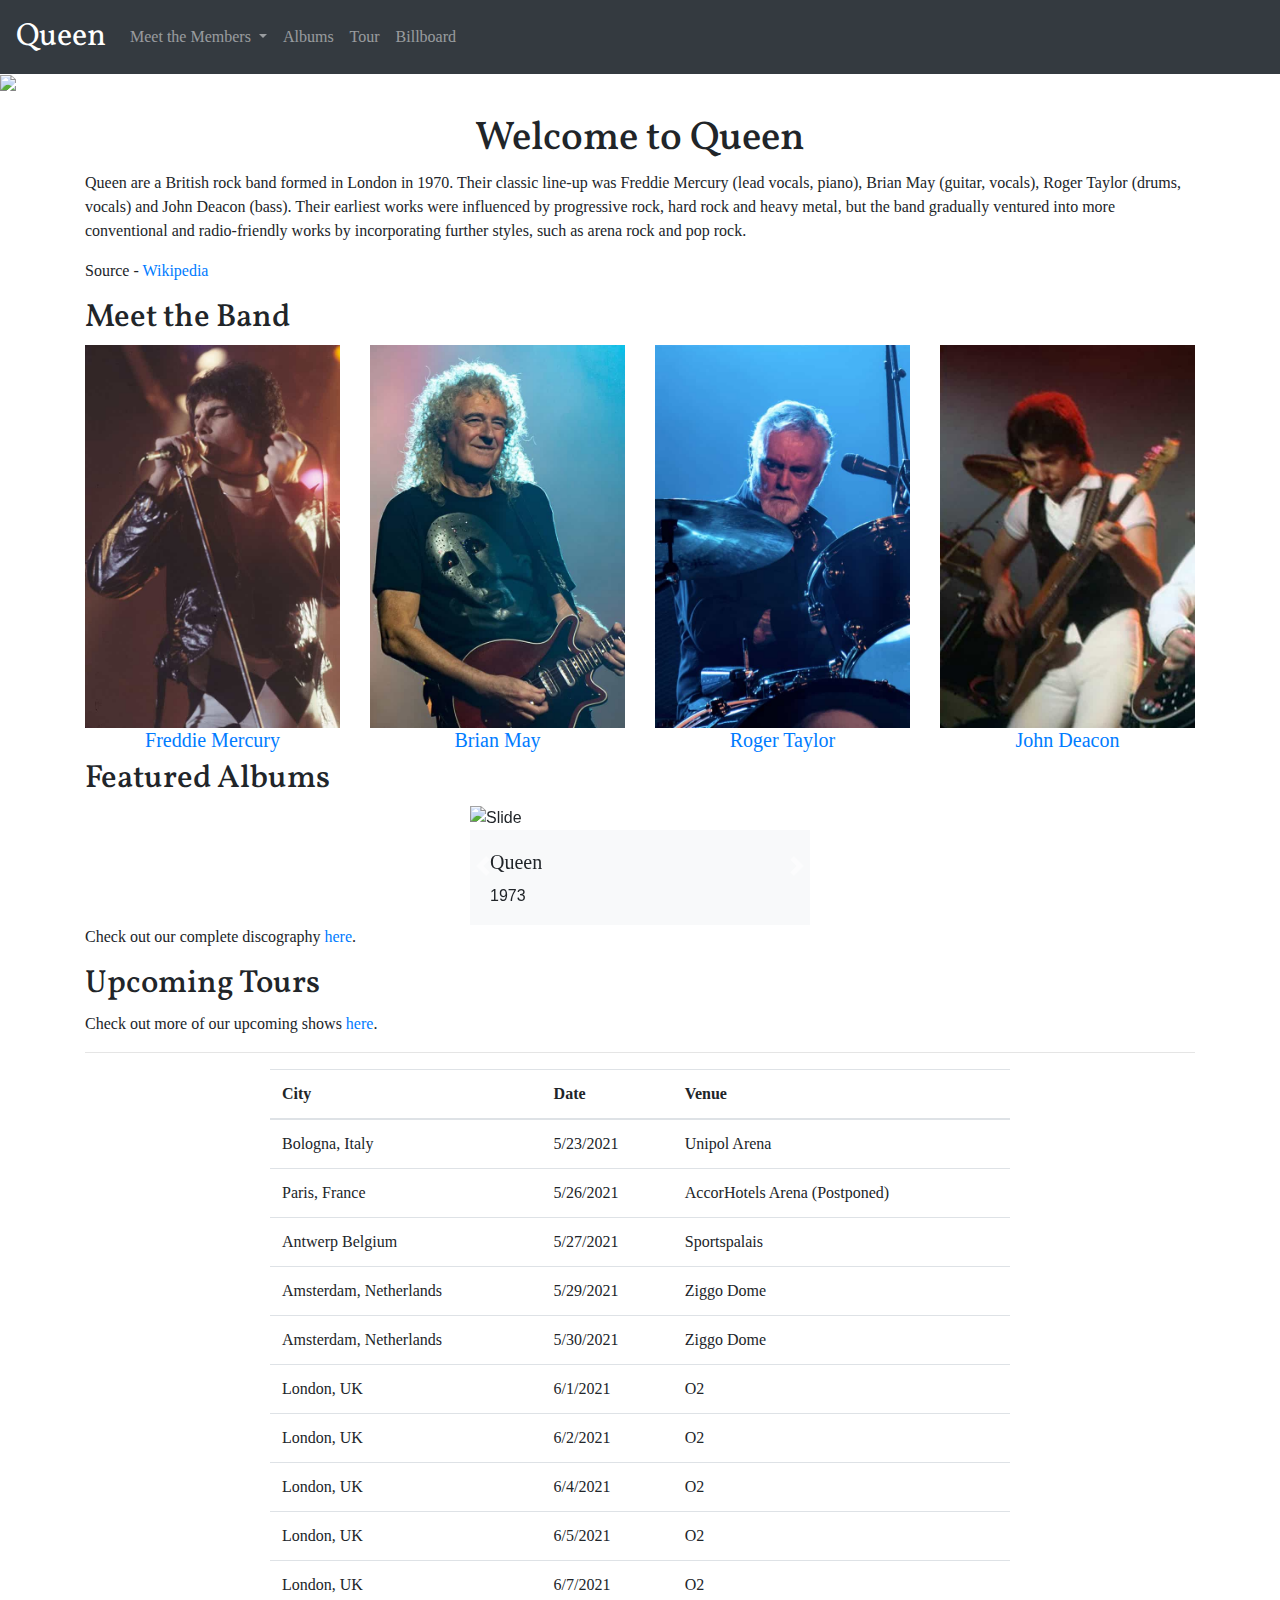
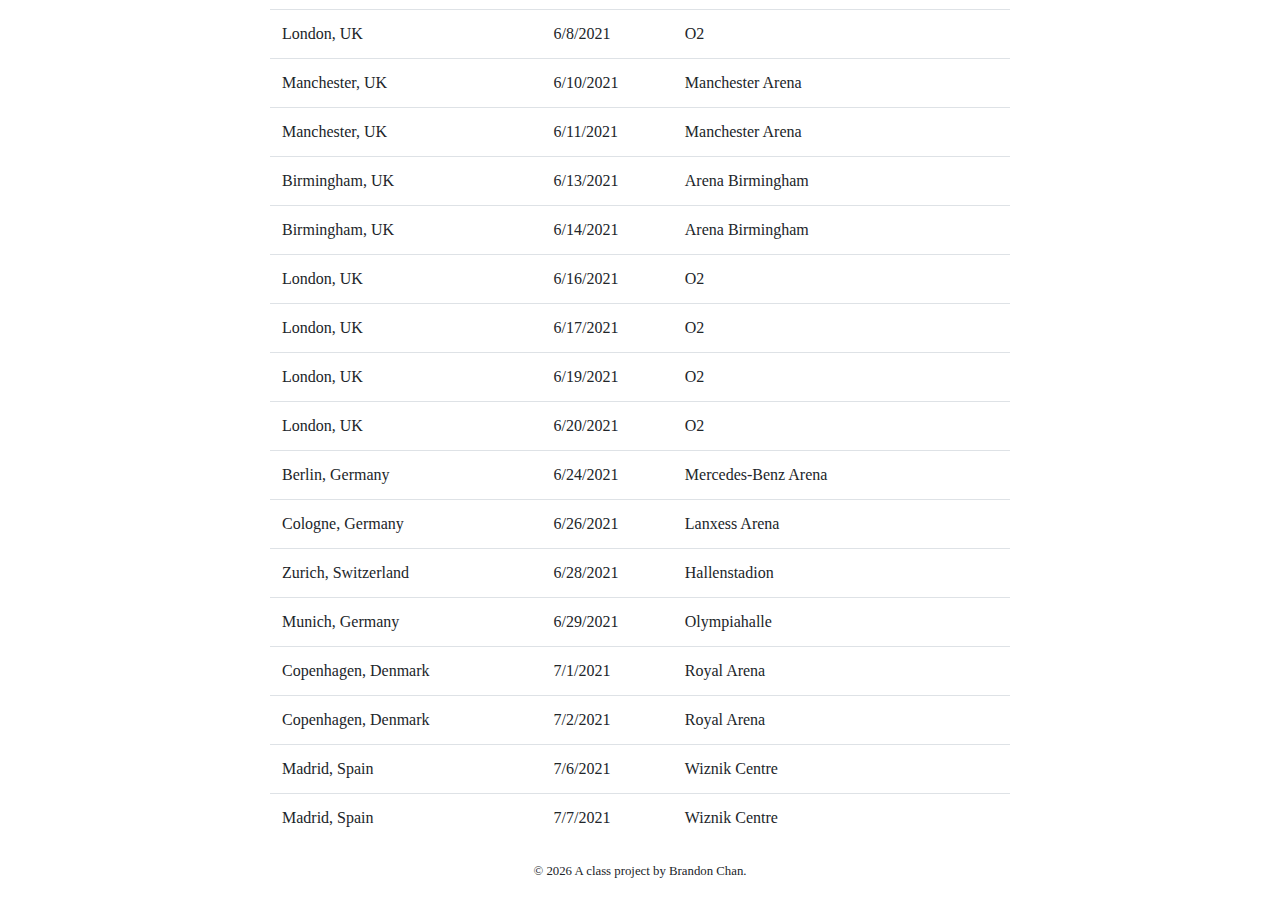
==== commit 1ef170e0: "jumbotron carousel fix" ====
--- a/docs/index.html
+++ b/docs/index.html
@@ -49,27 +49,23 @@
   </div>
 </nav>
 
-    <div class="jumbotron banner jumbotron-fluid">
+    <!--<div class="jumbotron banner jumbotron-fluid">-->
   <div class="container-fluid">
-    <div class="row">
-      <div class="col-12 nomargin">
-        <div id="carouselJumbotron" class="carousel slide" data-ride="carousel" data-interval="4000">
-          <div class="carousel-inner">
-            <div class="overlay">
-              <img class="img-fluid" src="../img/queen/queen-logo-white.png" alt="logo">
-            </div>
-            <div class="carousel-item slides slide-1 active">
-              <img class="img-fluid" src="../img/queen/queen-band-wallpaper-thin-cropped.jpg" alt="band">
-            </div>
-            <div class="carousel-item slides slide-2">
-              <img class="img-fluid" src="../img/queen/queen-live-on-stage-cropped.jpg" alt="live">
-            </div>
-          </div>
+    <div id="carouselJumbotron" class="carousel slide" data-ride="carousel" data-interval="8000">
+      <div class="carousel-inner">
+        <div class="overlay">
+          <img class="img-fluid" src="../img/queen/queen-logo-white.png" alt="logo">
+        </div>
+        <div class="carousel-item slides slide-1 active">
+          <img class="img-fluid" src="../img/queen/queen-band-wallpaper-thin-cropped1.jpg" alt="band">
+        </div>
+        <div class="carousel-item slides slide-2">
+          <img class="img-fluid" src="../img/queen/queen-live-on-stage-cropped1.jpg" alt="live">
         </div>
       </div>
     </div>
   </div>
-</div>
+<!-- </div> -->
 
     
 <!-- Introduction -->
@@ -247,7 +243,7 @@
   <p>Check out more of our upcoming shows <a href="tour.html">here</a>.</p>
   <hr>
   <div class="table-responsive table-hover" id="tableHome">
-    <table class="table col-md-8 offset-md-2">
+    <table class="table col-8 offset-2">
         <thead>
           <tr>
             <th>City</th>
--- a/docs/css/main.css
+++ b/docs/css/main.css
@@ -3,5 +3,5 @@
  * Copyright 2011-2021 The Bootstrap Authors
  * Copyright 2011-2021 Twitter, Inc.
  * Licensed under MIT (https://github.com/twbs/bootstrap/blob/main/LICENSE)
- */:root{--blue:#007bff;--indigo:#6610f2;--purple:#6f42c1;--pink:#e83e8c;--red:#dc3545;--orange:#fd7e14;--yellow:#ffc107;--green:#28a745;--teal:#20c997;--cyan:#17a2b8;--white:#fff;--gray:#6c757d;--gray-dark:#343a40;--primary:#007bff;--secondary:#6c757d;--success:#28a745;--info:#17a2b8;--warning:#ffc107;--danger:#dc3545;--light:#f8f9fa;--dark:#343a40;--breakpoint-xs:0;--breakpoint-sm:576px;--breakpoint-md:768px;--breakpoint-lg:992px;--breakpoint-xl:1200px;--font-family-sans-serif:-apple-system,BlinkMacSystemFont,"Segoe UI",Roboto,"Helvetica Neue",Arial,"Noto Sans","Liberation Sans",sans-serif,"Apple Color Emoji","Segoe UI Emoji","Segoe UI Symbol","Noto Color Emoji";--font-family-monospace:SFMono-Regular,Menlo,Monaco,Consolas,"Liberation Mono","Courier New",monospace}*,:after,:before{box-sizing:border-box}html{font-family:sans-serif;line-height:1.15;-webkit-text-size-adjust:100%;-webkit-tap-highlight-color:rgba(0,0,0,0)}article,aside,figcaption,figure,footer,header,hgroup,main,nav,section{display:block}body{margin:0;font-family:-apple-system,BlinkMacSystemFont,Segoe UI,Roboto,Helvetica Neue,Arial,Noto Sans,Liberation Sans,sans-serif,Apple Color Emoji,Segoe UI Emoji,Segoe UI Symbol,Noto Color Emoji;font-size:1rem;font-weight:400;line-height:1.5;color:#212529;text-align:left;background-color:#fff}[tabindex="-1"]:focus:not(:focus-visible){outline:0!important}hr{box-sizing:content-box;height:0;overflow:visible}h1,h2,h3,h4,h5,h6{margin-top:0;margin-bottom:.5rem}p{margin-top:0;margin-bottom:1rem}abbr[data-original-title],abbr[title]{text-decoration:underline;-webkit-text-decoration:underline dotted;-moz-text-decoration:underline dotted;text-decoration:underline dotted;cursor:help;border-bottom:0;-webkit-text-decoration-skip-ink:none;text-decoration-skip-ink:none}address{font-style:normal;line-height:inherit}address,dl,ol,ul{margin-bottom:1rem}dl,ol,ul{margin-top:0}ol ol,ol ul,ul ol,ul ul{margin-bottom:0}dt{font-weight:700}dd{margin-bottom:.5rem;margin-left:0}blockquote{margin:0 0 1rem}b,strong{font-weight:bolder}small{font-size:80%}sub,sup{position:relative;font-size:75%;line-height:0;vertical-align:baseline}sub{bottom:-.25em}sup{top:-.5em}a{color:#007bff;text-decoration:none;background-color:transparent}a:hover{color:#0056b3;text-decoration:underline}a:not([href]):not([class]){color:inherit;text-decoration:none}a:not([href]):not([class]):hover{color:inherit;text-decoration:none}code,kbd,pre,samp{font-family:SFMono-Regular,Menlo,Monaco,Consolas,Liberation Mono,Courier New,monospace;font-size:1em}pre{margin-top:0;margin-bottom:1rem;overflow:auto;-ms-overflow-style:scrollbar}figure{margin:0 0 1rem}img{border-style:none}img,svg{vertical-align:middle}svg{overflow:hidden}table{border-collapse:collapse}caption{padding-top:.75rem;padding-bottom:.75rem;color:#6c757d;text-align:left;caption-side:bottom}th{text-align:inherit;text-align:-webkit-match-parent}label{display:inline-block;margin-bottom:.5rem}button{border-radius:0}button:focus:not(:focus-visible){outline:0}button,input,optgroup,select,textarea{margin:0;font-family:inherit;font-size:inherit;line-height:inherit}button,input{overflow:visible}button,select{text-transform:none}[role=button]{cursor:pointer}select{word-wrap:normal}[type=button],[type=reset],[type=submit],button{-webkit-appearance:button}[type=button]:not(:disabled),[type=reset]:not(:disabled),[type=submit]:not(:disabled),button:not(:disabled){cursor:pointer}[type=button]::-moz-focus-inner,[type=reset]::-moz-focus-inner,[type=submit]::-moz-focus-inner,button::-moz-focus-inner{padding:0;border-style:none}input[type=checkbox],input[type=radio]{box-sizing:border-box;padding:0}textarea{overflow:auto;resize:vertical}fieldset{min-width:0;padding:0;margin:0;border:0}legend{display:block;width:100%;max-width:100%;padding:0;margin-bottom:.5rem;font-size:1.5rem;line-height:inherit;color:inherit;white-space:normal}progress{vertical-align:baseline}[type=number]::-webkit-inner-spin-button,[type=number]::-webkit-outer-spin-button{height:auto}[type=search]{outline-offset:-2px;-webkit-appearance:none}[type=search]::-webkit-search-decoration{-webkit-appearance:none}::-webkit-file-upload-button{font:inherit;-webkit-appearance:button}output{display:inline-block}summary{display:list-item;cursor:pointer}template{display:none}[hidden]{display:none!important}.h1,.h2,.h3,.h4,.h5,.h6,h1,h2,h3,h4,h5,h6{margin-bottom:.5rem;font-weight:500;line-height:1.2}.h1,h1{font-size:2.5rem}.h2,h2{font-size:2rem}.h3,h3{font-size:1.75rem}.h4,h4{font-size:1.5rem}.h5,h5{font-size:1.25rem}.h6,h6{font-size:1rem}.lead{font-size:1.25rem;font-weight:300}.display-1{font-size:6rem}.display-1,.display-2{font-weight:300;line-height:1.2}.display-2{font-size:5.5rem}.display-3{font-size:4.5rem}.display-3,.display-4{font-weight:300;line-height:1.2}.display-4{font-size:3.5rem}hr{margin-top:1rem;margin-bottom:1rem;border:0;border-top:1px solid rgba(0,0,0,.1)}.small,small{font-size:80%;font-weight:400}.mark,mark{padding:.2em;background-color:#fcf8e3}.list-inline,.list-unstyled{padding-left:0;list-style:none}.list-inline-item{display:inline-block}.list-inline-item:not(:last-child){margin-right:.5rem}.initialism{font-size:90%;text-transform:uppercase}.blockquote{margin-bottom:1rem;font-size:1.25rem}.blockquote-footer{display:block;font-size:80%;color:#6c757d}.blockquote-footer:before{content:"\2014\00A0"}.img-fluid,.img-thumbnail{max-width:100%;height:auto}.img-thumbnail{padding:.25rem;background-color:#fff;border:1px solid #dee2e6;border-radius:.25rem}.figure{display:inline-block}.figure-img{margin-bottom:.5rem;line-height:1}.figure-caption{font-size:90%;color:#6c757d}code{font-size:87.5%;color:#e83e8c;word-wrap:break-word}a>code{color:inherit}kbd{padding:.2rem .4rem;font-size:87.5%;color:#fff;background-color:#212529;border-radius:.2rem}kbd kbd{padding:0;font-size:100%;font-weight:700}pre{display:block;font-size:87.5%;color:#212529}pre code{font-size:inherit;color:inherit;word-break:normal}.pre-scrollable{max-height:340px;overflow-y:scroll}.container,.container-fluid,.container-lg,.container-md,.container-sm,.container-xl{width:100%;padding-right:15px;padding-left:15px;margin-right:auto;margin-left:auto}@media (min-width:576px){.container,.container-sm{max-width:540px}}@media (min-width:768px){.container,.container-md,.container-sm{max-width:720px}}@media (min-width:992px){.container,.container-lg,.container-md,.container-sm{max-width:960px}}@media (min-width:1200px){.container,.container-lg,.container-md,.container-sm,.container-xl{max-width:1140px}}.row{display:-webkit-flex;display:-ms-flexbox;display:flex;-webkit-flex-wrap:wrap;-ms-flex-wrap:wrap;flex-wrap:wrap;margin-right:-15px;margin-left:-15px}.no-gutters{margin-right:0;margin-left:0}.no-gutters>.col,.no-gutters>[class*=col-]{padding-right:0;padding-left:0}.col,.col-1,.col-2,.col-3,.col-4,.col-5,.col-6,.col-7,.col-8,.col-9,.col-10,.col-11,.col-12,.col-auto,.col-lg,.col-lg-1,.col-lg-2,.col-lg-3,.col-lg-4,.col-lg-5,.col-lg-6,.col-lg-7,.col-lg-8,.col-lg-9,.col-lg-10,.col-lg-11,.col-lg-12,.col-lg-auto,.col-md,.col-md-1,.col-md-2,.col-md-3,.col-md-4,.col-md-5,.col-md-6,.col-md-7,.col-md-8,.col-md-9,.col-md-10,.col-md-11,.col-md-12,.col-md-auto,.col-sm,.col-sm-1,.col-sm-2,.col-sm-3,.col-sm-4,.col-sm-5,.col-sm-6,.col-sm-7,.col-sm-8,.col-sm-9,.col-sm-10,.col-sm-11,.col-sm-12,.col-sm-auto,.col-xl,.col-xl-1,.col-xl-2,.col-xl-3,.col-xl-4,.col-xl-5,.col-xl-6,.col-xl-7,.col-xl-8,.col-xl-9,.col-xl-10,.col-xl-11,.col-xl-12,.col-xl-auto{position:relative;width:100%;padding-right:15px;padding-left:15px}.col{-webkit-flex-basis:0;-ms-flex-preferred-size:0;flex-basis:0;-webkit-flex-grow:1;-ms-flex-positive:1;flex-grow:1;max-width:100%}.row-cols-1>*{-webkit-flex:0 0 100%;-ms-flex:0 0 100%;flex:0 0 100%;max-width:100%}.row-cols-2>*{-webkit-flex:0 0 50%;-ms-flex:0 0 50%;flex:0 0 50%;max-width:50%}.row-cols-3>*{-webkit-flex:0 0 33.33333%;-ms-flex:0 0 33.33333%;flex:0 0 33.33333%;max-width:33.33333%}.row-cols-4>*{-webkit-flex:0 0 25%;-ms-flex:0 0 25%;flex:0 0 25%;max-width:25%}.row-cols-5>*{-webkit-flex:0 0 20%;-ms-flex:0 0 20%;flex:0 0 20%;max-width:20%}.row-cols-6>*{-webkit-flex:0 0 16.66667%;-ms-flex:0 0 16.66667%;flex:0 0 16.66667%;max-width:16.66667%}.col-auto{-webkit-flex:0 0 auto;-ms-flex:0 0 auto;flex:0 0 auto;width:auto;max-width:100%}.col-1{-webkit-flex:0 0 8.33333%;-ms-flex:0 0 8.33333%;flex:0 0 8.33333%;max-width:8.33333%}.col-2{-webkit-flex:0 0 16.66667%;-ms-flex:0 0 16.66667%;flex:0 0 16.66667%;max-width:16.66667%}.col-3{-webkit-flex:0 0 25%;-ms-flex:0 0 25%;flex:0 0 25%;max-width:25%}.col-4{-webkit-flex:0 0 33.33333%;-ms-flex:0 0 33.33333%;flex:0 0 33.33333%;max-width:33.33333%}.col-5{-webkit-flex:0 0 41.66667%;-ms-flex:0 0 41.66667%;flex:0 0 41.66667%;max-width:41.66667%}.col-6{-webkit-flex:0 0 50%;-ms-flex:0 0 50%;flex:0 0 50%;max-width:50%}.col-7{-webkit-flex:0 0 58.33333%;-ms-flex:0 0 58.33333%;flex:0 0 58.33333%;max-width:58.33333%}.col-8{-webkit-flex:0 0 66.66667%;-ms-flex:0 0 66.66667%;flex:0 0 66.66667%;max-width:66.66667%}.col-9{-webkit-flex:0 0 75%;-ms-flex:0 0 75%;flex:0 0 75%;max-width:75%}.col-10{-webkit-flex:0 0 83.33333%;-ms-flex:0 0 83.33333%;flex:0 0 83.33333%;max-width:83.33333%}.col-11{-webkit-flex:0 0 91.66667%;-ms-flex:0 0 91.66667%;flex:0 0 91.66667%;max-width:91.66667%}.col-12{-webkit-flex:0 0 100%;-ms-flex:0 0 100%;flex:0 0 100%;max-width:100%}.order-first{-webkit-order:-1;-ms-flex-order:-1;order:-1}.order-last{-webkit-order:13;-ms-flex-order:13;order:13}.order-0{-webkit-order:0;-ms-flex-order:0;order:0}.order-1{-webkit-order:1;-ms-flex-order:1;order:1}.order-2{-webkit-order:2;-ms-flex-order:2;order:2}.order-3{-webkit-order:3;-ms-flex-order:3;order:3}.order-4{-webkit-order:4;-ms-flex-order:4;order:4}.order-5{-webkit-order:5;-ms-flex-order:5;order:5}.order-6{-webkit-order:6;-ms-flex-order:6;order:6}.order-7{-webkit-order:7;-ms-flex-order:7;order:7}.order-8{-webkit-order:8;-ms-flex-order:8;order:8}.order-9{-webkit-order:9;-ms-flex-order:9;order:9}.order-10{-webkit-order:10;-ms-flex-order:10;order:10}.order-11{-webkit-order:11;-ms-flex-order:11;order:11}.order-12{-webkit-order:12;-ms-flex-order:12;order:12}.offset-1{margin-left:8.33333%}.offset-2{margin-left:16.66667%}.offset-3{margin-left:25%}.offset-4{margin-left:33.33333%}.offset-5{margin-left:41.66667%}.offset-6{margin-left:50%}.offset-7{margin-left:58.33333%}.offset-8{margin-left:66.66667%}.offset-9{margin-left:75%}.offset-10{margin-left:83.33333%}.offset-11{margin-left:91.66667%}@media (min-width:576px){.col-sm{-webkit-flex-basis:0;-ms-flex-preferred-size:0;flex-basis:0;-webkit-flex-grow:1;-ms-flex-positive:1;flex-grow:1;max-width:100%}.row-cols-sm-1>*{-webkit-flex:0 0 100%;-ms-flex:0 0 100%;flex:0 0 100%;max-width:100%}.row-cols-sm-2>*{-webkit-flex:0 0 50%;-ms-flex:0 0 50%;flex:0 0 50%;max-width:50%}.row-cols-sm-3>*{-webkit-flex:0 0 33.33333%;-ms-flex:0 0 33.33333%;flex:0 0 33.33333%;max-width:33.33333%}.row-cols-sm-4>*{-webkit-flex:0 0 25%;-ms-flex:0 0 25%;flex:0 0 25%;max-width:25%}.row-cols-sm-5>*{-webkit-flex:0 0 20%;-ms-flex:0 0 20%;flex:0 0 20%;max-width:20%}.row-cols-sm-6>*{-webkit-flex:0 0 16.66667%;-ms-flex:0 0 16.66667%;flex:0 0 16.66667%;max-width:16.66667%}.col-sm-auto{-webkit-flex:0 0 auto;-ms-flex:0 0 auto;flex:0 0 auto;width:auto;max-width:100%}.col-sm-1{-webkit-flex:0 0 8.33333%;-ms-flex:0 0 8.33333%;flex:0 0 8.33333%;max-width:8.33333%}.col-sm-2{-webkit-flex:0 0 16.66667%;-ms-flex:0 0 16.66667%;flex:0 0 16.66667%;max-width:16.66667%}.col-sm-3{-webkit-flex:0 0 25%;-ms-flex:0 0 25%;flex:0 0 25%;max-width:25%}.col-sm-4{-webkit-flex:0 0 33.33333%;-ms-flex:0 0 33.33333%;flex:0 0 33.33333%;max-width:33.33333%}.col-sm-5{-webkit-flex:0 0 41.66667%;-ms-flex:0 0 41.66667%;flex:0 0 41.66667%;max-width:41.66667%}.col-sm-6{-webkit-flex:0 0 50%;-ms-flex:0 0 50%;flex:0 0 50%;max-width:50%}.col-sm-7{-webkit-flex:0 0 58.33333%;-ms-flex:0 0 58.33333%;flex:0 0 58.33333%;max-width:58.33333%}.col-sm-8{-webkit-flex:0 0 66.66667%;-ms-flex:0 0 66.66667%;flex:0 0 66.66667%;max-width:66.66667%}.col-sm-9{-webkit-flex:0 0 75%;-ms-flex:0 0 75%;flex:0 0 75%;max-width:75%}.col-sm-10{-webkit-flex:0 0 83.33333%;-ms-flex:0 0 83.33333%;flex:0 0 83.33333%;max-width:83.33333%}.col-sm-11{-webkit-flex:0 0 91.66667%;-ms-flex:0 0 91.66667%;flex:0 0 91.66667%;max-width:91.66667%}.col-sm-12{-webkit-flex:0 0 100%;-ms-flex:0 0 100%;flex:0 0 100%;max-width:100%}.order-sm-first{-webkit-order:-1;-ms-flex-order:-1;order:-1}.order-sm-last{-webkit-order:13;-ms-flex-order:13;order:13}.order-sm-0{-webkit-order:0;-ms-flex-order:0;order:0}.order-sm-1{-webkit-order:1;-ms-flex-order:1;order:1}.order-sm-2{-webkit-order:2;-ms-flex-order:2;order:2}.order-sm-3{-webkit-order:3;-ms-flex-order:3;order:3}.order-sm-4{-webkit-order:4;-ms-flex-order:4;order:4}.order-sm-5{-webkit-order:5;-ms-flex-order:5;order:5}.order-sm-6{-webkit-order:6;-ms-flex-order:6;order:6}.order-sm-7{-webkit-order:7;-ms-flex-order:7;order:7}.order-sm-8{-webkit-order:8;-ms-flex-order:8;order:8}.order-sm-9{-webkit-order:9;-ms-flex-order:9;order:9}.order-sm-10{-webkit-order:10;-ms-flex-order:10;order:10}.order-sm-11{-webkit-order:11;-ms-flex-order:11;order:11}.order-sm-12{-webkit-order:12;-ms-flex-order:12;order:12}.offset-sm-0{margin-left:0}.offset-sm-1{margin-left:8.33333%}.offset-sm-2{margin-left:16.66667%}.offset-sm-3{margin-left:25%}.offset-sm-4{margin-left:33.33333%}.offset-sm-5{margin-left:41.66667%}.offset-sm-6{margin-left:50%}.offset-sm-7{margin-left:58.33333%}.offset-sm-8{margin-left:66.66667%}.offset-sm-9{margin-left:75%}.offset-sm-10{margin-left:83.33333%}.offset-sm-11{margin-left:91.66667%}}@media (min-width:768px){.col-md{-webkit-flex-basis:0;-ms-flex-preferred-size:0;flex-basis:0;-webkit-flex-grow:1;-ms-flex-positive:1;flex-grow:1;max-width:100%}.row-cols-md-1>*{-webkit-flex:0 0 100%;-ms-flex:0 0 100%;flex:0 0 100%;max-width:100%}.row-cols-md-2>*{-webkit-flex:0 0 50%;-ms-flex:0 0 50%;flex:0 0 50%;max-width:50%}.row-cols-md-3>*{-webkit-flex:0 0 33.33333%;-ms-flex:0 0 33.33333%;flex:0 0 33.33333%;max-width:33.33333%}.row-cols-md-4>*{-webkit-flex:0 0 25%;-ms-flex:0 0 25%;flex:0 0 25%;max-width:25%}.row-cols-md-5>*{-webkit-flex:0 0 20%;-ms-flex:0 0 20%;flex:0 0 20%;max-width:20%}.row-cols-md-6>*{-webkit-flex:0 0 16.66667%;-ms-flex:0 0 16.66667%;flex:0 0 16.66667%;max-width:16.66667%}.col-md-auto{-webkit-flex:0 0 auto;-ms-flex:0 0 auto;flex:0 0 auto;width:auto;max-width:100%}.col-md-1{-webkit-flex:0 0 8.33333%;-ms-flex:0 0 8.33333%;flex:0 0 8.33333%;max-width:8.33333%}.col-md-2{-webkit-flex:0 0 16.66667%;-ms-flex:0 0 16.66667%;flex:0 0 16.66667%;max-width:16.66667%}.col-md-3{-webkit-flex:0 0 25%;-ms-flex:0 0 25%;flex:0 0 25%;max-width:25%}.col-md-4{-webkit-flex:0 0 33.33333%;-ms-flex:0 0 33.33333%;flex:0 0 33.33333%;max-width:33.33333%}.col-md-5{-webkit-flex:0 0 41.66667%;-ms-flex:0 0 41.66667%;flex:0 0 41.66667%;max-width:41.66667%}.col-md-6{-webkit-flex:0 0 50%;-ms-flex:0 0 50%;flex:0 0 50%;max-width:50%}.col-md-7{-webkit-flex:0 0 58.33333%;-ms-flex:0 0 58.33333%;flex:0 0 58.33333%;max-width:58.33333%}.col-md-8{-webkit-flex:0 0 66.66667%;-ms-flex:0 0 66.66667%;flex:0 0 66.66667%;max-width:66.66667%}.col-md-9{-webkit-flex:0 0 75%;-ms-flex:0 0 75%;flex:0 0 75%;max-width:75%}.col-md-10{-webkit-flex:0 0 83.33333%;-ms-flex:0 0 83.33333%;flex:0 0 83.33333%;max-width:83.33333%}.col-md-11{-webkit-flex:0 0 91.66667%;-ms-flex:0 0 91.66667%;flex:0 0 91.66667%;max-width:91.66667%}.col-md-12{-webkit-flex:0 0 100%;-ms-flex:0 0 100%;flex:0 0 100%;max-width:100%}.order-md-first{-webkit-order:-1;-ms-flex-order:-1;order:-1}.order-md-last{-webkit-order:13;-ms-flex-order:13;order:13}.order-md-0{-webkit-order:0;-ms-flex-order:0;order:0}.order-md-1{-webkit-order:1;-ms-flex-order:1;order:1}.order-md-2{-webkit-order:2;-ms-flex-order:2;order:2}.order-md-3{-webkit-order:3;-ms-flex-order:3;order:3}.order-md-4{-webkit-order:4;-ms-flex-order:4;order:4}.order-md-5{-webkit-order:5;-ms-flex-order:5;order:5}.order-md-6{-webkit-order:6;-ms-flex-order:6;order:6}.order-md-7{-webkit-order:7;-ms-flex-order:7;order:7}.order-md-8{-webkit-order:8;-ms-flex-order:8;order:8}.order-md-9{-webkit-order:9;-ms-flex-order:9;order:9}.order-md-10{-webkit-order:10;-ms-flex-order:10;order:10}.order-md-11{-webkit-order:11;-ms-flex-order:11;order:11}.order-md-12{-webkit-order:12;-ms-flex-order:12;order:12}.offset-md-0{margin-left:0}.offset-md-1{margin-left:8.33333%}.offset-md-2{margin-left:16.66667%}.offset-md-3{margin-left:25%}.offset-md-4{margin-left:33.33333%}.offset-md-5{margin-left:41.66667%}.offset-md-6{margin-left:50%}.offset-md-7{margin-left:58.33333%}.offset-md-8{margin-left:66.66667%}.offset-md-9{margin-left:75%}.offset-md-10{margin-left:83.33333%}.offset-md-11{margin-left:91.66667%}}@media (min-width:992px){.col-lg{-webkit-flex-basis:0;-ms-flex-preferred-size:0;flex-basis:0;-webkit-flex-grow:1;-ms-flex-positive:1;flex-grow:1;max-width:100%}.row-cols-lg-1>*{-webkit-flex:0 0 100%;-ms-flex:0 0 100%;flex:0 0 100%;max-width:100%}.row-cols-lg-2>*{-webkit-flex:0 0 50%;-ms-flex:0 0 50%;flex:0 0 50%;max-width:50%}.row-cols-lg-3>*{-webkit-flex:0 0 33.33333%;-ms-flex:0 0 33.33333%;flex:0 0 33.33333%;max-width:33.33333%}.row-cols-lg-4>*{-webkit-flex:0 0 25%;-ms-flex:0 0 25%;flex:0 0 25%;max-width:25%}.row-cols-lg-5>*{-webkit-flex:0 0 20%;-ms-flex:0 0 20%;flex:0 0 20%;max-width:20%}.row-cols-lg-6>*{-webkit-flex:0 0 16.66667%;-ms-flex:0 0 16.66667%;flex:0 0 16.66667%;max-width:16.66667%}.col-lg-auto{-webkit-flex:0 0 auto;-ms-flex:0 0 auto;flex:0 0 auto;width:auto;max-width:100%}.col-lg-1{-webkit-flex:0 0 8.33333%;-ms-flex:0 0 8.33333%;flex:0 0 8.33333%;max-width:8.33333%}.col-lg-2{-webkit-flex:0 0 16.66667%;-ms-flex:0 0 16.66667%;flex:0 0 16.66667%;max-width:16.66667%}.col-lg-3{-webkit-flex:0 0 25%;-ms-flex:0 0 25%;flex:0 0 25%;max-width:25%}.col-lg-4{-webkit-flex:0 0 33.33333%;-ms-flex:0 0 33.33333%;flex:0 0 33.33333%;max-width:33.33333%}.col-lg-5{-webkit-flex:0 0 41.66667%;-ms-flex:0 0 41.66667%;flex:0 0 41.66667%;max-width:41.66667%}.col-lg-6{-webkit-flex:0 0 50%;-ms-flex:0 0 50%;flex:0 0 50%;max-width:50%}.col-lg-7{-webkit-flex:0 0 58.33333%;-ms-flex:0 0 58.33333%;flex:0 0 58.33333%;max-width:58.33333%}.col-lg-8{-webkit-flex:0 0 66.66667%;-ms-flex:0 0 66.66667%;flex:0 0 66.66667%;max-width:66.66667%}.col-lg-9{-webkit-flex:0 0 75%;-ms-flex:0 0 75%;flex:0 0 75%;max-width:75%}.col-lg-10{-webkit-flex:0 0 83.33333%;-ms-flex:0 0 83.33333%;flex:0 0 83.33333%;max-width:83.33333%}.col-lg-11{-webkit-flex:0 0 91.66667%;-ms-flex:0 0 91.66667%;flex:0 0 91.66667%;max-width:91.66667%}.col-lg-12{-webkit-flex:0 0 100%;-ms-flex:0 0 100%;flex:0 0 100%;max-width:100%}.order-lg-first{-webkit-order:-1;-ms-flex-order:-1;order:-1}.order-lg-last{-webkit-order:13;-ms-flex-order:13;order:13}.order-lg-0{-webkit-order:0;-ms-flex-order:0;order:0}.order-lg-1{-webkit-order:1;-ms-flex-order:1;order:1}.order-lg-2{-webkit-order:2;-ms-flex-order:2;order:2}.order-lg-3{-webkit-order:3;-ms-flex-order:3;order:3}.order-lg-4{-webkit-order:4;-ms-flex-order:4;order:4}.order-lg-5{-webkit-order:5;-ms-flex-order:5;order:5}.order-lg-6{-webkit-order:6;-ms-flex-order:6;order:6}.order-lg-7{-webkit-order:7;-ms-flex-order:7;order:7}.order-lg-8{-webkit-order:8;-ms-flex-order:8;order:8}.order-lg-9{-webkit-order:9;-ms-flex-order:9;order:9}.order-lg-10{-webkit-order:10;-ms-flex-order:10;order:10}.order-lg-11{-webkit-order:11;-ms-flex-order:11;order:11}.order-lg-12{-webkit-order:12;-ms-flex-order:12;order:12}.offset-lg-0{margin-left:0}.offset-lg-1{margin-left:8.33333%}.offset-lg-2{margin-left:16.66667%}.offset-lg-3{margin-left:25%}.offset-lg-4{margin-left:33.33333%}.offset-lg-5{margin-left:41.66667%}.offset-lg-6{margin-left:50%}.offset-lg-7{margin-left:58.33333%}.offset-lg-8{margin-left:66.66667%}.offset-lg-9{margin-left:75%}.offset-lg-10{margin-left:83.33333%}.offset-lg-11{margin-left:91.66667%}}@media (min-width:1200px){.col-xl{-webkit-flex-basis:0;-ms-flex-preferred-size:0;flex-basis:0;-webkit-flex-grow:1;-ms-flex-positive:1;flex-grow:1;max-width:100%}.row-cols-xl-1>*{-webkit-flex:0 0 100%;-ms-flex:0 0 100%;flex:0 0 100%;max-width:100%}.row-cols-xl-2>*{-webkit-flex:0 0 50%;-ms-flex:0 0 50%;flex:0 0 50%;max-width:50%}.row-cols-xl-3>*{-webkit-flex:0 0 33.33333%;-ms-flex:0 0 33.33333%;flex:0 0 33.33333%;max-width:33.33333%}.row-cols-xl-4>*{-webkit-flex:0 0 25%;-ms-flex:0 0 25%;flex:0 0 25%;max-width:25%}.row-cols-xl-5>*{-webkit-flex:0 0 20%;-ms-flex:0 0 20%;flex:0 0 20%;max-width:20%}.row-cols-xl-6>*{-webkit-flex:0 0 16.66667%;-ms-flex:0 0 16.66667%;flex:0 0 16.66667%;max-width:16.66667%}.col-xl-auto{-webkit-flex:0 0 auto;-ms-flex:0 0 auto;flex:0 0 auto;width:auto;max-width:100%}.col-xl-1{-webkit-flex:0 0 8.33333%;-ms-flex:0 0 8.33333%;flex:0 0 8.33333%;max-width:8.33333%}.col-xl-2{-webkit-flex:0 0 16.66667%;-ms-flex:0 0 16.66667%;flex:0 0 16.66667%;max-width:16.66667%}.col-xl-3{-webkit-flex:0 0 25%;-ms-flex:0 0 25%;flex:0 0 25%;max-width:25%}.col-xl-4{-webkit-flex:0 0 33.33333%;-ms-flex:0 0 33.33333%;flex:0 0 33.33333%;max-width:33.33333%}.col-xl-5{-webkit-flex:0 0 41.66667%;-ms-flex:0 0 41.66667%;flex:0 0 41.66667%;max-width:41.66667%}.col-xl-6{-webkit-flex:0 0 50%;-ms-flex:0 0 50%;flex:0 0 50%;max-width:50%}.col-xl-7{-webkit-flex:0 0 58.33333%;-ms-flex:0 0 58.33333%;flex:0 0 58.33333%;max-width:58.33333%}.col-xl-8{-webkit-flex:0 0 66.66667%;-ms-flex:0 0 66.66667%;flex:0 0 66.66667%;max-width:66.66667%}.col-xl-9{-webkit-flex:0 0 75%;-ms-flex:0 0 75%;flex:0 0 75%;max-width:75%}.col-xl-10{-webkit-flex:0 0 83.33333%;-ms-flex:0 0 83.33333%;flex:0 0 83.33333%;max-width:83.33333%}.col-xl-11{-webkit-flex:0 0 91.66667%;-ms-flex:0 0 91.66667%;flex:0 0 91.66667%;max-width:91.66667%}.col-xl-12{-webkit-flex:0 0 100%;-ms-flex:0 0 100%;flex:0 0 100%;max-width:100%}.order-xl-first{-webkit-order:-1;-ms-flex-order:-1;order:-1}.order-xl-last{-webkit-order:13;-ms-flex-order:13;order:13}.order-xl-0{-webkit-order:0;-ms-flex-order:0;order:0}.order-xl-1{-webkit-order:1;-ms-flex-order:1;order:1}.order-xl-2{-webkit-order:2;-ms-flex-order:2;order:2}.order-xl-3{-webkit-order:3;-ms-flex-order:3;order:3}.order-xl-4{-webkit-order:4;-ms-flex-order:4;order:4}.order-xl-5{-webkit-order:5;-ms-flex-order:5;order:5}.order-xl-6{-webkit-order:6;-ms-flex-order:6;order:6}.order-xl-7{-webkit-order:7;-ms-flex-order:7;order:7}.order-xl-8{-webkit-order:8;-ms-flex-order:8;order:8}.order-xl-9{-webkit-order:9;-ms-flex-order:9;order:9}.order-xl-10{-webkit-order:10;-ms-flex-order:10;order:10}.order-xl-11{-webkit-order:11;-ms-flex-order:11;order:11}.order-xl-12{-webkit-order:12;-ms-flex-order:12;order:12}.offset-xl-0{margin-left:0}.offset-xl-1{margin-left:8.33333%}.offset-xl-2{margin-left:16.66667%}.offset-xl-3{margin-left:25%}.offset-xl-4{margin-left:33.33333%}.offset-xl-5{margin-left:41.66667%}.offset-xl-6{margin-left:50%}.offset-xl-7{margin-left:58.33333%}.offset-xl-8{margin-left:66.66667%}.offset-xl-9{margin-left:75%}.offset-xl-10{margin-left:83.33333%}.offset-xl-11{margin-left:91.66667%}}.table{width:100%;margin-bottom:1rem;color:#212529}.table td,.table th{padding:.75rem;vertical-align:top;border-top:1px solid #dee2e6}.table thead th{vertical-align:bottom;border-bottom:2px solid #dee2e6}.table tbody+tbody{border-top:2px solid #dee2e6}.table-sm td,.table-sm th{padding:.3rem}.table-bordered,.table-bordered td,.table-bordered th{border:1px solid #dee2e6}.table-bordered thead td,.table-bordered thead th{border-bottom-width:2px}.table-borderless tbody+tbody,.table-borderless td,.table-borderless th,.table-borderless thead th{border:0}.table-striped tbody tr:nth-of-type(odd){background-color:rgba(0,0,0,.05)}.table-hover tbody tr:hover{color:#212529;background-color:rgba(0,0,0,.075)}.table-primary,.table-primary>td,.table-primary>th{background-color:#b8daff}.table-primary tbody+tbody,.table-primary td,.table-primary th,.table-primary thead th{border-color:#7abaff}.table-hover .table-primary:hover{background-color:#9fcdff}.table-hover .table-primary:hover>td,.table-hover .table-primary:hover>th{background-color:#9fcdff}.table-secondary,.table-secondary>td,.table-secondary>th{background-color:#d6d8db}.table-secondary tbody+tbody,.table-secondary td,.table-secondary th,.table-secondary thead th{border-color:#b3b7bb}.table-hover .table-secondary:hover{background-color:#c8cbcf}.table-hover .table-secondary:hover>td,.table-hover .table-secondary:hover>th{background-color:#c8cbcf}.table-success,.table-success>td,.table-success>th{background-color:#c3e6cb}.table-success tbody+tbody,.table-success td,.table-success th,.table-success thead th{border-color:#8fd19e}.table-hover .table-success:hover{background-color:#b1dfbb}.table-hover .table-success:hover>td,.table-hover .table-success:hover>th{background-color:#b1dfbb}.table-info,.table-info>td,.table-info>th{background-color:#bee5eb}.table-info tbody+tbody,.table-info td,.table-info th,.table-info thead th{border-color:#86cfda}.table-hover .table-info:hover{background-color:#abdde5}.table-hover .table-info:hover>td,.table-hover .table-info:hover>th{background-color:#abdde5}.table-warning,.table-warning>td,.table-warning>th{background-color:#ffeeba}.table-warning tbody+tbody,.table-warning td,.table-warning th,.table-warning thead th{border-color:#ffdf7e}.table-hover .table-warning:hover{background-color:#ffe8a1}.table-hover .table-warning:hover>td,.table-hover .table-warning:hover>th{background-color:#ffe8a1}.table-danger,.table-danger>td,.table-danger>th{background-color:#f5c6cb}.table-danger tbody+tbody,.table-danger td,.table-danger th,.table-danger thead th{border-color:#ed969e}.table-hover .table-danger:hover{background-color:#f1b0b7}.table-hover .table-danger:hover>td,.table-hover .table-danger:hover>th{background-color:#f1b0b7}.table-light,.table-light>td,.table-light>th{background-color:#fdfdfe}.table-light tbody+tbody,.table-light td,.table-light th,.table-light thead th{border-color:#fbfcfc}.table-hover .table-light:hover{background-color:#ececf6}.table-hover .table-light:hover>td,.table-hover .table-light:hover>th{background-color:#ececf6}.table-dark,.table-dark>td,.table-dark>th{background-color:#c6c8ca}.table-dark tbody+tbody,.table-dark td,.table-dark th,.table-dark thead th{border-color:#95999c}.table-hover .table-dark:hover{background-color:#b9bbbe}.table-hover .table-dark:hover>td,.table-hover .table-dark:hover>th{background-color:#b9bbbe}.table-active,.table-active>td,.table-active>th{background-color:rgba(0,0,0,.075)}.table-hover .table-active:hover{background-color:rgba(0,0,0,.075)}.table-hover .table-active:hover>td,.table-hover .table-active:hover>th{background-color:rgba(0,0,0,.075)}.table .thead-dark th{color:#fff;background-color:#343a40;border-color:#454d55}.table .thead-light th{color:#495057;background-color:#e9ecef;border-color:#dee2e6}.table-dark{color:#fff;background-color:#343a40}.table-dark td,.table-dark th,.table-dark thead th{border-color:#454d55}.table-dark.table-bordered{border:0}.table-dark.table-striped tbody tr:nth-of-type(odd){background-color:hsla(0,0%,100%,.05)}.table-dark.table-hover tbody tr:hover{color:#fff;background-color:hsla(0,0%,100%,.075)}@media (max-width:575.98px){.table-responsive-sm{display:block;width:100%;overflow-x:auto;-webkit-overflow-scrolling:touch}.table-responsive-sm>.table-bordered{border:0}}@media (max-width:767.98px){.table-responsive-md{display:block;width:100%;overflow-x:auto;-webkit-overflow-scrolling:touch}.table-responsive-md>.table-bordered{border:0}}@media (max-width:991.98px){.table-responsive-lg{display:block;width:100%;overflow-x:auto;-webkit-overflow-scrolling:touch}.table-responsive-lg>.table-bordered{border:0}}@media (max-width:1199.98px){.table-responsive-xl{display:block;width:100%;overflow-x:auto;-webkit-overflow-scrolling:touch}.table-responsive-xl>.table-bordered{border:0}}.table-responsive{display:block;width:100%;overflow-x:auto;-webkit-overflow-scrolling:touch}.table-responsive>.table-bordered{border:0}.form-control{display:block;width:100%;height:calc(1.5em + .75rem + 2px);padding:.375rem .75rem;font-size:1rem;font-weight:400;line-height:1.5;color:#495057;background-color:#fff;background-clip:padding-box;border:1px solid #ced4da;border-radius:.25rem;transition:border-color .15s ease-in-out,box-shadow .15s ease-in-out}@media (prefers-reduced-motion:reduce){.form-control{transition:none}}.form-control::-ms-expand{background-color:transparent;border:0}.form-control:-moz-focusring{color:transparent;text-shadow:0 0 0 #495057}.form-control:focus{color:#495057;background-color:#fff;border-color:#80bdff;outline:0;box-shadow:0 0 0 .2rem rgba(0,123,255,.25)}.form-control::-webkit-input-placeholder{color:#6c757d;opacity:1}.form-control::-moz-placeholder{color:#6c757d;opacity:1}.form-control:-ms-input-placeholder{color:#6c757d;opacity:1}.form-control::-ms-input-placeholder{color:#6c757d;opacity:1}.form-control::placeholder{color:#6c757d;opacity:1}.form-control:disabled,.form-control[readonly]{background-color:#e9ecef;opacity:1}input[type=date].form-control,input[type=datetime-local].form-control,input[type=month].form-control,input[type=time].form-control{-webkit-appearance:none;-moz-appearance:none;appearance:none}select.form-control:focus::-ms-value{color:#495057;background-color:#fff}.form-control-file,.form-control-range{display:block;width:100%}.col-form-label{padding-top:calc(.375rem + 1px);padding-bottom:calc(.375rem + 1px);margin-bottom:0;font-size:inherit;line-height:1.5}.col-form-label-lg{padding-top:calc(.5rem + 1px);padding-bottom:calc(.5rem + 1px);font-size:1.25rem;line-height:1.5}.col-form-label-sm{padding-top:calc(.25rem + 1px);padding-bottom:calc(.25rem + 1px);font-size:.875rem;line-height:1.5}.form-control-plaintext{display:block;width:100%;padding:.375rem 0;margin-bottom:0;font-size:1rem;line-height:1.5;color:#212529;background-color:transparent;border:solid transparent;border-width:1px 0}.form-control-plaintext.form-control-lg,.form-control-plaintext.form-control-sm{padding-right:0;padding-left:0}.form-control-sm{height:calc(1.5em + .5rem + 2px);padding:.25rem .5rem;font-size:.875rem;line-height:1.5;border-radius:.2rem}.form-control-lg{height:calc(1.5em + 1rem + 2px);padding:.5rem 1rem;font-size:1.25rem;line-height:1.5;border-radius:.3rem}select.form-control[multiple],select.form-control[size]{height:auto}textarea.form-control{height:auto}.form-group{margin-bottom:1rem}.form-text{display:block;margin-top:.25rem}.form-row{display:-webkit-flex;display:-ms-flexbox;display:flex;-webkit-flex-wrap:wrap;-ms-flex-wrap:wrap;flex-wrap:wrap;margin-right:-5px;margin-left:-5px}.form-row>.col,.form-row>[class*=col-]{padding-right:5px;padding-left:5px}.form-check{position:relative;display:block;padding-left:1.25rem}.form-check-input{position:absolute;margin-top:.3rem;margin-left:-1.25rem}.form-check-input:disabled~.form-check-label,.form-check-input[disabled]~.form-check-label{color:#6c757d}.form-check-label{margin-bottom:0}.form-check-inline{display:-webkit-inline-flex;display:-ms-inline-flexbox;display:inline-flex;-webkit-align-items:center;-ms-flex-align:center;align-items:center;padding-left:0;margin-right:.75rem}.form-check-inline .form-check-input{position:static;margin-top:0;margin-right:.3125rem;margin-left:0}.valid-feedback{display:none;width:100%;margin-top:.25rem;font-size:80%;color:#28a745}.valid-tooltip{position:absolute;top:100%;left:0;z-index:5;display:none;max-width:100%;padding:.25rem .5rem;margin-top:.1rem;font-size:.875rem;line-height:1.5;color:#fff;background-color:rgba(40,167,69,.9);border-radius:.25rem}.form-row>.col>.valid-tooltip,.form-row>[class*=col-]>.valid-tooltip{left:5px}.is-valid~.valid-feedback,.is-valid~.valid-tooltip,.was-validated :valid~.valid-feedback,.was-validated :valid~.valid-tooltip{display:block}.form-control.is-valid,.was-validated .form-control:valid{border-color:#28a745;padding-right:calc(1.5em + .75rem);background-image:url("data:image/svg+xml;charset=utf-8,%3Csvg xmlns='http://www.w3.org/2000/svg' width='8' height='8'%3E%3Cpath fill='%2328a745' d='M2.3 6.73L.6 4.53c-.4-1.04.46-1.4 1.1-.8l1.1 1.4 3.4-3.8c.6-.63 1.6-.27 1.2.7l-4 4.6c-.43.5-.8.4-1.1.1z'/%3E%3C/svg%3E");background-repeat:no-repeat;background-position:right calc(.375em + .1875rem) center;background-size:calc(.75em + .375rem) calc(.75em + .375rem)}.form-control.is-valid:focus,.was-validated .form-control:valid:focus{border-color:#28a745;box-shadow:0 0 0 .2rem rgba(40,167,69,.25)}.was-validated textarea.form-control:valid,textarea.form-control.is-valid{padding-right:calc(1.5em + .75rem);background-position:top calc(.375em + .1875rem) right calc(.375em + .1875rem)}.custom-select.is-valid,.was-validated .custom-select:valid{border-color:#28a745;padding-right:calc(.75em + 2.3125rem);background:url("data:image/svg+xml;charset=utf-8,%3Csvg xmlns='http://www.w3.org/2000/svg' width='4' height='5'%3E%3Cpath fill='%23343a40' d='M2 0L0 2h4zm0 5L0 3h4z'/%3E%3C/svg%3E") right .75rem center/8px 10px no-repeat,#fff url("data:image/svg+xml;charset=utf-8,%3Csvg xmlns='http://www.w3.org/2000/svg' width='8' height='8'%3E%3Cpath fill='%2328a745' d='M2.3 6.73L.6 4.53c-.4-1.04.46-1.4 1.1-.8l1.1 1.4 3.4-3.8c.6-.63 1.6-.27 1.2.7l-4 4.6c-.43.5-.8.4-1.1.1z'/%3E%3C/svg%3E") center right 1.75rem/calc(.75em + .375rem) calc(.75em + .375rem) no-repeat}.custom-select.is-valid:focus,.was-validated .custom-select:valid:focus{border-color:#28a745;box-shadow:0 0 0 .2rem rgba(40,167,69,.25)}.form-check-input.is-valid~.form-check-label,.was-validated .form-check-input:valid~.form-check-label{color:#28a745}.form-check-input.is-valid~.valid-feedback,.form-check-input.is-valid~.valid-tooltip,.was-validated .form-check-input:valid~.valid-feedback,.was-validated .form-check-input:valid~.valid-tooltip{display:block}.custom-control-input.is-valid~.custom-control-label,.was-validated .custom-control-input:valid~.custom-control-label{color:#28a745}.custom-control-input.is-valid~.custom-control-label:before,.was-validated .custom-control-input:valid~.custom-control-label:before{border-color:#28a745}.custom-control-input.is-valid:checked~.custom-control-label:before,.was-validated .custom-control-input:valid:checked~.custom-control-label:before{border-color:#34ce57;background-color:#34ce57}.custom-control-input.is-valid:focus~.custom-control-label:before,.was-validated .custom-control-input:valid:focus~.custom-control-label:before{box-shadow:0 0 0 .2rem rgba(40,167,69,.25)}.custom-control-input.is-valid:focus:not(:checked)~.custom-control-label:before,.was-validated .custom-control-input:valid:focus:not(:checked)~.custom-control-label:before{border-color:#28a745}.custom-file-input.is-valid~.custom-file-label,.was-validated .custom-file-input:valid~.custom-file-label{border-color:#28a745}.custom-file-input.is-valid:focus~.custom-file-label,.was-validated .custom-file-input:valid:focus~.custom-file-label{border-color:#28a745;box-shadow:0 0 0 .2rem rgba(40,167,69,.25)}.invalid-feedback{display:none;width:100%;margin-top:.25rem;font-size:80%;color:#dc3545}.invalid-tooltip{position:absolute;top:100%;left:0;z-index:5;display:none;max-width:100%;padding:.25rem .5rem;margin-top:.1rem;font-size:.875rem;line-height:1.5;color:#fff;background-color:rgba(220,53,69,.9);border-radius:.25rem}.form-row>.col>.invalid-tooltip,.form-row>[class*=col-]>.invalid-tooltip{left:5px}.is-invalid~.invalid-feedback,.is-invalid~.invalid-tooltip,.was-validated :invalid~.invalid-feedback,.was-validated :invalid~.invalid-tooltip{display:block}.form-control.is-invalid,.was-validated .form-control:invalid{border-color:#dc3545;padding-right:calc(1.5em + .75rem);background-image:url("data:image/svg+xml;charset=utf-8,%3Csvg xmlns='http://www.w3.org/2000/svg' width='12' height='12' fill='none' stroke='%23dc3545'%3E%3Ccircle cx='6' cy='6' r='4.5'/%3E%3Cpath stroke-linejoin='round' d='M5.8 3.6h.4L6 6.5z'/%3E%3Ccircle cx='6' cy='8.2' r='.6' fill='%23dc3545' stroke='none'/%3E%3C/svg%3E");background-repeat:no-repeat;background-position:right calc(.375em + .1875rem) center;background-size:calc(.75em + .375rem) calc(.75em + .375rem)}.form-control.is-invalid:focus,.was-validated .form-control:invalid:focus{border-color:#dc3545;box-shadow:0 0 0 .2rem rgba(220,53,69,.25)}.was-validated textarea.form-control:invalid,textarea.form-control.is-invalid{padding-right:calc(1.5em + .75rem);background-position:top calc(.375em + .1875rem) right calc(.375em + .1875rem)}.custom-select.is-invalid,.was-validated .custom-select:invalid{border-color:#dc3545;padding-right:calc(.75em + 2.3125rem);background:url("data:image/svg+xml;charset=utf-8,%3Csvg xmlns='http://www.w3.org/2000/svg' width='4' height='5'%3E%3Cpath fill='%23343a40' d='M2 0L0 2h4zm0 5L0 3h4z'/%3E%3C/svg%3E") right .75rem center/8px 10px no-repeat,#fff url("data:image/svg+xml;charset=utf-8,%3Csvg xmlns='http://www.w3.org/2000/svg' width='12' height='12' fill='none' stroke='%23dc3545'%3E%3Ccircle cx='6' cy='6' r='4.5'/%3E%3Cpath stroke-linejoin='round' d='M5.8 3.6h.4L6 6.5z'/%3E%3Ccircle cx='6' cy='8.2' r='.6' fill='%23dc3545' stroke='none'/%3E%3C/svg%3E") center right 1.75rem/calc(.75em + .375rem) calc(.75em + .375rem) no-repeat}.custom-select.is-invalid:focus,.was-validated .custom-select:invalid:focus{border-color:#dc3545;box-shadow:0 0 0 .2rem rgba(220,53,69,.25)}.form-check-input.is-invalid~.form-check-label,.was-validated .form-check-input:invalid~.form-check-label{color:#dc3545}.form-check-input.is-invalid~.invalid-feedback,.form-check-input.is-invalid~.invalid-tooltip,.was-validated .form-check-input:invalid~.invalid-feedback,.was-validated .form-check-input:invalid~.invalid-tooltip{display:block}.custom-control-input.is-invalid~.custom-control-label,.was-validated .custom-control-input:invalid~.custom-control-label{color:#dc3545}.custom-control-input.is-invalid~.custom-control-label:before,.was-validated .custom-control-input:invalid~.custom-control-label:before{border-color:#dc3545}.custom-control-input.is-invalid:checked~.custom-control-label:before,.was-validated .custom-control-input:invalid:checked~.custom-control-label:before{border-color:#e4606d;background-color:#e4606d}.custom-control-input.is-invalid:focus~.custom-control-label:before,.was-validated .custom-control-input:invalid:focus~.custom-control-label:before{box-shadow:0 0 0 .2rem rgba(220,53,69,.25)}.custom-control-input.is-invalid:focus:not(:checked)~.custom-control-label:before,.was-validated .custom-control-input:invalid:focus:not(:checked)~.custom-control-label:before{border-color:#dc3545}.custom-file-input.is-invalid~.custom-file-label,.was-validated .custom-file-input:invalid~.custom-file-label{border-color:#dc3545}.custom-file-input.is-invalid:focus~.custom-file-label,.was-validated .custom-file-input:invalid:focus~.custom-file-label{border-color:#dc3545;box-shadow:0 0 0 .2rem rgba(220,53,69,.25)}.form-inline{display:-webkit-flex;display:-ms-flexbox;display:flex;-webkit-flex-flow:row wrap;-ms-flex-flow:row wrap;flex-flow:row wrap;-webkit-align-items:center;-ms-flex-align:center;align-items:center}.form-inline .form-check{width:100%}@media (min-width:576px){.form-inline label{-ms-flex-align:center;-webkit-justify-content:center;-ms-flex-pack:center;justify-content:center}.form-inline .form-group,.form-inline label{display:-webkit-flex;display:-ms-flexbox;display:flex;-webkit-align-items:center;align-items:center;margin-bottom:0}.form-inline .form-group{-webkit-flex:0 0 auto;-ms-flex:0 0 auto;flex:0 0 auto;-webkit-flex-flow:row wrap;-ms-flex-flow:row wrap;flex-flow:row wrap;-ms-flex-align:center}.form-inline .form-control{display:inline-block;width:auto;vertical-align:middle}.form-inline .form-control-plaintext{display:inline-block}.form-inline .custom-select,.form-inline .input-group{width:auto}.form-inline .form-check{display:-webkit-flex;display:-ms-flexbox;display:flex;-webkit-align-items:center;-ms-flex-align:center;align-items:center;-webkit-justify-content:center;-ms-flex-pack:center;justify-content:center;width:auto;padding-left:0}.form-inline .form-check-input{position:relative;-webkit-flex-shrink:0;-ms-flex-negative:0;flex-shrink:0;margin-top:0;margin-right:.25rem;margin-left:0}.form-inline .custom-control{-webkit-align-items:center;-ms-flex-align:center;align-items:center;-webkit-justify-content:center;-ms-flex-pack:center;justify-content:center}.form-inline .custom-control-label{margin-bottom:0}}.btn{display:inline-block;font-weight:400;color:#212529;text-align:center;vertical-align:middle;-webkit-user-select:none;-moz-user-select:none;-ms-user-select:none;user-select:none;background-color:transparent;border:1px solid transparent;padding:.375rem .75rem;font-size:1rem;line-height:1.5;border-radius:.25rem;transition:color .15s ease-in-out,background-color .15s ease-in-out,border-color .15s ease-in-out,box-shadow .15s ease-in-out}@media (prefers-reduced-motion:reduce){.btn{transition:none}}.btn:hover{color:#212529;text-decoration:none}.btn.focus,.btn:focus{outline:0;box-shadow:0 0 0 .2rem rgba(0,123,255,.25)}.btn.disabled,.btn:disabled{opacity:.65}.btn:not(:disabled):not(.disabled){cursor:pointer}a.btn.disabled,fieldset:disabled a.btn{pointer-events:none}.btn-primary{color:#fff;background-color:#007bff;border-color:#007bff}.btn-primary:hover{color:#fff;background-color:#0069d9;border-color:#0062cc}.btn-primary.focus,.btn-primary:focus{color:#fff;background-color:#0069d9;border-color:#0062cc;box-shadow:0 0 0 .2rem rgba(38,143,255,.5)}.btn-primary.disabled,.btn-primary:disabled{color:#fff;background-color:#007bff;border-color:#007bff}.btn-primary:not(:disabled):not(.disabled).active,.btn-primary:not(:disabled):not(.disabled):active,.show>.btn-primary.dropdown-toggle{color:#fff;background-color:#0062cc;border-color:#005cbf}.btn-primary:not(:disabled):not(.disabled).active:focus,.btn-primary:not(:disabled):not(.disabled):active:focus,.show>.btn-primary.dropdown-toggle:focus{box-shadow:0 0 0 .2rem rgba(38,143,255,.5)}.btn-secondary{color:#fff;background-color:#6c757d;border-color:#6c757d}.btn-secondary:hover{color:#fff;background-color:#5a6268;border-color:#545b62}.btn-secondary.focus,.btn-secondary:focus{color:#fff;background-color:#5a6268;border-color:#545b62;box-shadow:0 0 0 .2rem rgba(130,138,145,.5)}.btn-secondary.disabled,.btn-secondary:disabled{color:#fff;background-color:#6c757d;border-color:#6c757d}.btn-secondary:not(:disabled):not(.disabled).active,.btn-secondary:not(:disabled):not(.disabled):active,.show>.btn-secondary.dropdown-toggle{color:#fff;background-color:#545b62;border-color:#4e555b}.btn-secondary:not(:disabled):not(.disabled).active:focus,.btn-secondary:not(:disabled):not(.disabled):active:focus,.show>.btn-secondary.dropdown-toggle:focus{box-shadow:0 0 0 .2rem rgba(130,138,145,.5)}.btn-success{color:#fff;background-color:#28a745;border-color:#28a745}.btn-success:hover{color:#fff;background-color:#218838;border-color:#1e7e34}.btn-success.focus,.btn-success:focus{color:#fff;background-color:#218838;border-color:#1e7e34;box-shadow:0 0 0 .2rem rgba(72,180,97,.5)}.btn-success.disabled,.btn-success:disabled{color:#fff;background-color:#28a745;border-color:#28a745}.btn-success:not(:disabled):not(.disabled).active,.btn-success:not(:disabled):not(.disabled):active,.show>.btn-success.dropdown-toggle{color:#fff;background-color:#1e7e34;border-color:#1c7430}.btn-success:not(:disabled):not(.disabled).active:focus,.btn-success:not(:disabled):not(.disabled):active:focus,.show>.btn-success.dropdown-toggle:focus{box-shadow:0 0 0 .2rem rgba(72,180,97,.5)}.btn-info{color:#fff;background-color:#17a2b8;border-color:#17a2b8}.btn-info:hover{color:#fff;background-color:#138496;border-color:#117a8b}.btn-info.focus,.btn-info:focus{color:#fff;background-color:#138496;border-color:#117a8b;box-shadow:0 0 0 .2rem rgba(58,176,195,.5)}.btn-info.disabled,.btn-info:disabled{color:#fff;background-color:#17a2b8;border-color:#17a2b8}.btn-info:not(:disabled):not(.disabled).active,.btn-info:not(:disabled):not(.disabled):active,.show>.btn-info.dropdown-toggle{color:#fff;background-color:#117a8b;border-color:#10707f}.btn-info:not(:disabled):not(.disabled).active:focus,.btn-info:not(:disabled):not(.disabled):active:focus,.show>.btn-info.dropdown-toggle:focus{box-shadow:0 0 0 .2rem rgba(58,176,195,.5)}.btn-warning{color:#212529;background-color:#ffc107;border-color:#ffc107}.btn-warning:hover{color:#212529;background-color:#e0a800;border-color:#d39e00}.btn-warning.focus,.btn-warning:focus{color:#212529;background-color:#e0a800;border-color:#d39e00;box-shadow:0 0 0 .2rem rgba(222,170,12,.5)}.btn-warning.disabled,.btn-warning:disabled{color:#212529;background-color:#ffc107;border-color:#ffc107}.btn-warning:not(:disabled):not(.disabled).active,.btn-warning:not(:disabled):not(.disabled):active,.show>.btn-warning.dropdown-toggle{color:#212529;background-color:#d39e00;border-color:#c69500}.btn-warning:not(:disabled):not(.disabled).active:focus,.btn-warning:not(:disabled):not(.disabled):active:focus,.show>.btn-warning.dropdown-toggle:focus{box-shadow:0 0 0 .2rem rgba(222,170,12,.5)}.btn-danger{color:#fff;background-color:#dc3545;border-color:#dc3545}.btn-danger:hover{color:#fff;background-color:#c82333;border-color:#bd2130}.btn-danger.focus,.btn-danger:focus{color:#fff;background-color:#c82333;border-color:#bd2130;box-shadow:0 0 0 .2rem rgba(225,83,97,.5)}.btn-danger.disabled,.btn-danger:disabled{color:#fff;background-color:#dc3545;border-color:#dc3545}.btn-danger:not(:disabled):not(.disabled).active,.btn-danger:not(:disabled):not(.disabled):active,.show>.btn-danger.dropdown-toggle{color:#fff;background-color:#bd2130;border-color:#b21f2d}.btn-danger:not(:disabled):not(.disabled).active:focus,.btn-danger:not(:disabled):not(.disabled):active:focus,.show>.btn-danger.dropdown-toggle:focus{box-shadow:0 0 0 .2rem rgba(225,83,97,.5)}.btn-light{color:#212529;background-color:#f8f9fa;border-color:#f8f9fa}.btn-light:hover{color:#212529;background-color:#e2e6ea;border-color:#dae0e5}.btn-light.focus,.btn-light:focus{color:#212529;background-color:#e2e6ea;border-color:#dae0e5;box-shadow:0 0 0 .2rem rgba(216,217,219,.5)}.btn-light.disabled,.btn-light:disabled{color:#212529;background-color:#f8f9fa;border-color:#f8f9fa}.btn-light:not(:disabled):not(.disabled).active,.btn-light:not(:disabled):not(.disabled):active,.show>.btn-light.dropdown-toggle{color:#212529;background-color:#dae0e5;border-color:#d3d9df}.btn-light:not(:disabled):not(.disabled).active:focus,.btn-light:not(:disabled):not(.disabled):active:focus,.show>.btn-light.dropdown-toggle:focus{box-shadow:0 0 0 .2rem rgba(216,217,219,.5)}.btn-dark{color:#fff;background-color:#343a40;border-color:#343a40}.btn-dark:hover{color:#fff;background-color:#23272b;border-color:#1d2124}.btn-dark.focus,.btn-dark:focus{color:#fff;background-color:#23272b;border-color:#1d2124;box-shadow:0 0 0 .2rem rgba(82,88,93,.5)}.btn-dark.disabled,.btn-dark:disabled{color:#fff;background-color:#343a40;border-color:#343a40}.btn-dark:not(:disabled):not(.disabled).active,.btn-dark:not(:disabled):not(.disabled):active,.show>.btn-dark.dropdown-toggle{color:#fff;background-color:#1d2124;border-color:#171a1d}.btn-dark:not(:disabled):not(.disabled).active:focus,.btn-dark:not(:disabled):not(.disabled):active:focus,.show>.btn-dark.dropdown-toggle:focus{box-shadow:0 0 0 .2rem rgba(82,88,93,.5)}.btn-outline-primary{color:#007bff;border-color:#007bff}.btn-outline-primary:hover{color:#fff;background-color:#007bff;border-color:#007bff}.btn-outline-primary.focus,.btn-outline-primary:focus{box-shadow:0 0 0 .2rem rgba(0,123,255,.5)}.btn-outline-primary.disabled,.btn-outline-primary:disabled{color:#007bff;background-color:transparent}.btn-outline-primary:not(:disabled):not(.disabled).active,.btn-outline-primary:not(:disabled):not(.disabled):active,.show>.btn-outline-primary.dropdown-toggle{color:#fff;background-color:#007bff;border-color:#007bff}.btn-outline-primary:not(:disabled):not(.disabled).active:focus,.btn-outline-primary:not(:disabled):not(.disabled):active:focus,.show>.btn-outline-primary.dropdown-toggle:focus{box-shadow:0 0 0 .2rem rgba(0,123,255,.5)}.btn-outline-secondary{color:#6c757d;border-color:#6c757d}.btn-outline-secondary:hover{color:#fff;background-color:#6c757d;border-color:#6c757d}.btn-outline-secondary.focus,.btn-outline-secondary:focus{box-shadow:0 0 0 .2rem rgba(108,117,125,.5)}.btn-outline-secondary.disabled,.btn-outline-secondary:disabled{color:#6c757d;background-color:transparent}.btn-outline-secondary:not(:disabled):not(.disabled).active,.btn-outline-secondary:not(:disabled):not(.disabled):active,.show>.btn-outline-secondary.dropdown-toggle{color:#fff;background-color:#6c757d;border-color:#6c757d}.btn-outline-secondary:not(:disabled):not(.disabled).active:focus,.btn-outline-secondary:not(:disabled):not(.disabled):active:focus,.show>.btn-outline-secondary.dropdown-toggle:focus{box-shadow:0 0 0 .2rem rgba(108,117,125,.5)}.btn-outline-success{color:#28a745;border-color:#28a745}.btn-outline-success:hover{color:#fff;background-color:#28a745;border-color:#28a745}.btn-outline-success.focus,.btn-outline-success:focus{box-shadow:0 0 0 .2rem rgba(40,167,69,.5)}.btn-outline-success.disabled,.btn-outline-success:disabled{color:#28a745;background-color:transparent}.btn-outline-success:not(:disabled):not(.disabled).active,.btn-outline-success:not(:disabled):not(.disabled):active,.show>.btn-outline-success.dropdown-toggle{color:#fff;background-color:#28a745;border-color:#28a745}.btn-outline-success:not(:disabled):not(.disabled).active:focus,.btn-outline-success:not(:disabled):not(.disabled):active:focus,.show>.btn-outline-success.dropdown-toggle:focus{box-shadow:0 0 0 .2rem rgba(40,167,69,.5)}.btn-outline-info{color:#17a2b8;border-color:#17a2b8}.btn-outline-info:hover{color:#fff;background-color:#17a2b8;border-color:#17a2b8}.btn-outline-info.focus,.btn-outline-info:focus{box-shadow:0 0 0 .2rem rgba(23,162,184,.5)}.btn-outline-info.disabled,.btn-outline-info:disabled{color:#17a2b8;background-color:transparent}.btn-outline-info:not(:disabled):not(.disabled).active,.btn-outline-info:not(:disabled):not(.disabled):active,.show>.btn-outline-info.dropdown-toggle{color:#fff;background-color:#17a2b8;border-color:#17a2b8}.btn-outline-info:not(:disabled):not(.disabled).active:focus,.btn-outline-info:not(:disabled):not(.disabled):active:focus,.show>.btn-outline-info.dropdown-toggle:focus{box-shadow:0 0 0 .2rem rgba(23,162,184,.5)}.btn-outline-warning{color:#ffc107;border-color:#ffc107}.btn-outline-warning:hover{color:#212529;background-color:#ffc107;border-color:#ffc107}.btn-outline-warning.focus,.btn-outline-warning:focus{box-shadow:0 0 0 .2rem rgba(255,193,7,.5)}.btn-outline-warning.disabled,.btn-outline-warning:disabled{color:#ffc107;background-color:transparent}.btn-outline-warning:not(:disabled):not(.disabled).active,.btn-outline-warning:not(:disabled):not(.disabled):active,.show>.btn-outline-warning.dropdown-toggle{color:#212529;background-color:#ffc107;border-color:#ffc107}.btn-outline-warning:not(:disabled):not(.disabled).active:focus,.btn-outline-warning:not(:disabled):not(.disabled):active:focus,.show>.btn-outline-warning.dropdown-toggle:focus{box-shadow:0 0 0 .2rem rgba(255,193,7,.5)}.btn-outline-danger{color:#dc3545;border-color:#dc3545}.btn-outline-danger:hover{color:#fff;background-color:#dc3545;border-color:#dc3545}.btn-outline-danger.focus,.btn-outline-danger:focus{box-shadow:0 0 0 .2rem rgba(220,53,69,.5)}.btn-outline-danger.disabled,.btn-outline-danger:disabled{color:#dc3545;background-color:transparent}.btn-outline-danger:not(:disabled):not(.disabled).active,.btn-outline-danger:not(:disabled):not(.disabled):active,.show>.btn-outline-danger.dropdown-toggle{color:#fff;background-color:#dc3545;border-color:#dc3545}.btn-outline-danger:not(:disabled):not(.disabled).active:focus,.btn-outline-danger:not(:disabled):not(.disabled):active:focus,.show>.btn-outline-danger.dropdown-toggle:focus{box-shadow:0 0 0 .2rem rgba(220,53,69,.5)}.btn-outline-light{color:#f8f9fa;border-color:#f8f9fa}.btn-outline-light:hover{color:#212529;background-color:#f8f9fa;border-color:#f8f9fa}.btn-outline-light.focus,.btn-outline-light:focus{box-shadow:0 0 0 .2rem rgba(248,249,250,.5)}.btn-outline-light.disabled,.btn-outline-light:disabled{color:#f8f9fa;background-color:transparent}.btn-outline-light:not(:disabled):not(.disabled).active,.btn-outline-light:not(:disabled):not(.disabled):active,.show>.btn-outline-light.dropdown-toggle{color:#212529;background-color:#f8f9fa;border-color:#f8f9fa}.btn-outline-light:not(:disabled):not(.disabled).active:focus,.btn-outline-light:not(:disabled):not(.disabled):active:focus,.show>.btn-outline-light.dropdown-toggle:focus{box-shadow:0 0 0 .2rem rgba(248,249,250,.5)}.btn-outline-dark{color:#343a40;border-color:#343a40}.btn-outline-dark:hover{color:#fff;background-color:#343a40;border-color:#343a40}.btn-outline-dark.focus,.btn-outline-dark:focus{box-shadow:0 0 0 .2rem rgba(52,58,64,.5)}.btn-outline-dark.disabled,.btn-outline-dark:disabled{color:#343a40;background-color:transparent}.btn-outline-dark:not(:disabled):not(.disabled).active,.btn-outline-dark:not(:disabled):not(.disabled):active,.show>.btn-outline-dark.dropdown-toggle{color:#fff;background-color:#343a40;border-color:#343a40}.btn-outline-dark:not(:disabled):not(.disabled).active:focus,.btn-outline-dark:not(:disabled):not(.disabled):active:focus,.show>.btn-outline-dark.dropdown-toggle:focus{box-shadow:0 0 0 .2rem rgba(52,58,64,.5)}.btn-link{font-weight:400;color:#007bff;text-decoration:none}.btn-link:hover{color:#0056b3;text-decoration:underline}.btn-link.focus,.btn-link:focus{text-decoration:underline}.btn-link.disabled,.btn-link:disabled{color:#6c757d;pointer-events:none}.btn-group-lg>.btn,.btn-lg{padding:.5rem 1rem;font-size:1.25rem;line-height:1.5;border-radius:.3rem}.btn-group-sm>.btn,.btn-sm{padding:.25rem .5rem;font-size:.875rem;line-height:1.5;border-radius:.2rem}.btn-block{display:block;width:100%}.btn-block+.btn-block{margin-top:.5rem}input[type=button].btn-block,input[type=reset].btn-block,input[type=submit].btn-block{width:100%}.fade{transition:opacity .15s linear}@media (prefers-reduced-motion:reduce){.fade{transition:none}}.fade:not(.show){opacity:0}.collapse:not(.show){display:none}.collapsing{position:relative;height:0;overflow:hidden;transition:height .35s ease}@media (prefers-reduced-motion:reduce){.collapsing{transition:none}}.dropdown,.dropleft,.dropright,.dropup{position:relative}.dropdown-toggle{white-space:nowrap}.dropdown-toggle:after{display:inline-block;margin-left:.255em;vertical-align:.255em;content:"";border-top:.3em solid;border-right:.3em solid transparent;border-bottom:0;border-left:.3em solid transparent}.dropdown-toggle:empty:after{margin-left:0}.dropdown-menu{position:absolute;top:100%;left:0;z-index:1000;display:none;float:left;min-width:10rem;padding:.5rem 0;margin:.125rem 0 0;font-size:1rem;color:#212529;text-align:left;list-style:none;background-color:#fff;background-clip:padding-box;border:1px solid rgba(0,0,0,.15);border-radius:.25rem}.dropdown-menu-left{right:auto;left:0}.dropdown-menu-right{right:0;left:auto}@media (min-width:576px){.dropdown-menu-sm-left{right:auto;left:0}.dropdown-menu-sm-right{right:0;left:auto}}@media (min-width:768px){.dropdown-menu-md-left{right:auto;left:0}.dropdown-menu-md-right{right:0;left:auto}}@media (min-width:992px){.dropdown-menu-lg-left{right:auto;left:0}.dropdown-menu-lg-right{right:0;left:auto}}@media (min-width:1200px){.dropdown-menu-xl-left{right:auto;left:0}.dropdown-menu-xl-right{right:0;left:auto}}.dropup .dropdown-menu{top:auto;bottom:100%;margin-top:0;margin-bottom:.125rem}.dropup .dropdown-toggle:after{display:inline-block;margin-left:.255em;vertical-align:.255em;content:"";border-top:0;border-right:.3em solid transparent;border-bottom:.3em solid;border-left:.3em solid transparent}.dropup .dropdown-toggle:empty:after{margin-left:0}.dropright .dropdown-menu{top:0;right:auto;left:100%;margin-top:0;margin-left:.125rem}.dropright .dropdown-toggle:after{display:inline-block;margin-left:.255em;vertical-align:.255em;content:"";border-top:.3em solid transparent;border-right:0;border-bottom:.3em solid transparent;border-left:.3em solid}.dropright .dropdown-toggle:empty:after{margin-left:0}.dropright .dropdown-toggle:after{vertical-align:0}.dropleft .dropdown-menu{top:0;right:100%;left:auto;margin-top:0;margin-right:.125rem}.dropleft .dropdown-toggle:after{display:inline-block;margin-left:.255em;vertical-align:.255em;content:""}.dropleft .dropdown-toggle:after{display:none}.dropleft .dropdown-toggle:before{display:inline-block;margin-right:.255em;vertical-align:.255em;content:"";border-top:.3em solid transparent;border-right:.3em solid;border-bottom:.3em solid transparent}.dropleft .dropdown-toggle:empty:after{margin-left:0}.dropleft .dropdown-toggle:before{vertical-align:0}.dropdown-menu[x-placement^=bottom],.dropdown-menu[x-placement^=left],.dropdown-menu[x-placement^=right],.dropdown-menu[x-placement^=top]{right:auto;bottom:auto}.dropdown-divider{height:0;margin:.5rem 0;overflow:hidden;border-top:1px solid #e9ecef}.dropdown-item{display:block;width:100%;padding:.25rem 1.5rem;clear:both;font-weight:400;color:#212529;text-align:inherit;white-space:nowrap;background-color:transparent;border:0}.dropdown-item:focus,.dropdown-item:hover{color:#16181b;text-decoration:none;background-color:#e9ecef}.dropdown-item.active,.dropdown-item:active{color:#fff;text-decoration:none;background-color:#007bff}.dropdown-item.disabled,.dropdown-item:disabled{color:#adb5bd;pointer-events:none;background-color:transparent}.dropdown-menu.show{display:block}.dropdown-header{display:block;padding:.5rem 1.5rem;margin-bottom:0;font-size:.875rem;color:#6c757d;white-space:nowrap}.dropdown-item-text{display:block;padding:.25rem 1.5rem;color:#212529}.btn-group,.btn-group-vertical{position:relative;display:-webkit-inline-flex;display:-ms-inline-flexbox;display:inline-flex;vertical-align:middle}.btn-group-vertical>.btn,.btn-group>.btn{position:relative;-webkit-flex:1 1 auto;-ms-flex:1 1 auto;flex:1 1 auto}.btn-group-vertical>.btn:hover,.btn-group>.btn:hover{z-index:1}.btn-group-vertical>.btn.active,.btn-group-vertical>.btn:active,.btn-group-vertical>.btn:focus,.btn-group>.btn.active,.btn-group>.btn:active,.btn-group>.btn:focus{z-index:1}.btn-toolbar{display:-webkit-flex;display:-ms-flexbox;display:flex;-webkit-flex-wrap:wrap;-ms-flex-wrap:wrap;flex-wrap:wrap;-webkit-justify-content:flex-start;-ms-flex-pack:start;justify-content:flex-start}.btn-toolbar .input-group{width:auto}.btn-group>.btn-group:not(:first-child),.btn-group>.btn:not(:first-child){margin-left:-1px}.btn-group>.btn-group:not(:last-child)>.btn,.btn-group>.btn:not(:last-child):not(.dropdown-toggle){border-top-right-radius:0;border-bottom-right-radius:0}.btn-group>.btn-group:not(:first-child)>.btn,.btn-group>.btn:not(:first-child){border-top-left-radius:0;border-bottom-left-radius:0}.dropdown-toggle-split{padding-right:.5625rem;padding-left:.5625rem}.dropdown-toggle-split:after,.dropright .dropdown-toggle-split:after,.dropup .dropdown-toggle-split:after{margin-left:0}.dropleft .dropdown-toggle-split:before{margin-right:0}.btn-group-sm>.btn+.dropdown-toggle-split,.btn-sm+.dropdown-toggle-split{padding-right:.375rem;padding-left:.375rem}.btn-group-lg>.btn+.dropdown-toggle-split,.btn-lg+.dropdown-toggle-split{padding-right:.75rem;padding-left:.75rem}.btn-group-vertical{-webkit-flex-direction:column;-ms-flex-direction:column;flex-direction:column;-webkit-align-items:flex-start;-ms-flex-align:start;align-items:flex-start;-webkit-justify-content:center;-ms-flex-pack:center;justify-content:center}.btn-group-vertical>.btn,.btn-group-vertical>.btn-group{width:100%}.btn-group-vertical>.btn-group:not(:first-child),.btn-group-vertical>.btn:not(:first-child){margin-top:-1px}.btn-group-vertical>.btn-group:not(:last-child)>.btn,.btn-group-vertical>.btn:not(:last-child):not(.dropdown-toggle){border-bottom-right-radius:0;border-bottom-left-radius:0}.btn-group-vertical>.btn-group:not(:first-child)>.btn,.btn-group-vertical>.btn:not(:first-child){border-top-left-radius:0;border-top-right-radius:0}.btn-group-toggle>.btn,.btn-group-toggle>.btn-group>.btn{margin-bottom:0}.btn-group-toggle>.btn-group>.btn input[type=checkbox],.btn-group-toggle>.btn-group>.btn input[type=radio],.btn-group-toggle>.btn input[type=checkbox],.btn-group-toggle>.btn input[type=radio]{position:absolute;clip:rect(0,0,0,0);pointer-events:none}.input-group{position:relative;display:-webkit-flex;display:-ms-flexbox;display:flex;-webkit-flex-wrap:wrap;-ms-flex-wrap:wrap;flex-wrap:wrap;-webkit-align-items:stretch;-ms-flex-align:stretch;align-items:stretch;width:100%}.input-group>.custom-file,.input-group>.custom-select,.input-group>.form-control,.input-group>.form-control-plaintext{position:relative;-webkit-flex:1 1 auto;-ms-flex:1 1 auto;flex:1 1 auto;width:1%;min-width:0;margin-bottom:0}.input-group>.custom-file+.custom-file,.input-group>.custom-file+.custom-select,.input-group>.custom-file+.form-control,.input-group>.custom-select+.custom-file,.input-group>.custom-select+.custom-select,.input-group>.custom-select+.form-control,.input-group>.form-control+.custom-file,.input-group>.form-control+.custom-select,.input-group>.form-control+.form-control,.input-group>.form-control-plaintext+.custom-file,.input-group>.form-control-plaintext+.custom-select,.input-group>.form-control-plaintext+.form-control{margin-left:-1px}.input-group>.custom-file .custom-file-input:focus~.custom-file-label,.input-group>.custom-select:focus,.input-group>.form-control:focus{z-index:3}.input-group>.custom-file .custom-file-input:focus{z-index:4}.input-group>.custom-select:not(:first-child),.input-group>.form-control:not(:first-child){border-top-left-radius:0;border-bottom-left-radius:0}.input-group>.custom-file{display:-webkit-flex;display:-ms-flexbox;display:flex;-webkit-align-items:center;-ms-flex-align:center;align-items:center}.input-group>.custom-file:not(:first-child) .custom-file-label,.input-group>.custom-file:not(:last-child) .custom-file-label{border-top-left-radius:0;border-bottom-left-radius:0}.input-group:not(.has-validation)>.custom-file:not(:last-child) .custom-file-label:after,.input-group:not(.has-validation)>.custom-select:not(:last-child),.input-group:not(.has-validation)>.form-control:not(:last-child){border-top-right-radius:0;border-bottom-right-radius:0}.input-group.has-validation>.custom-file:nth-last-child(n+3) .custom-file-label:after,.input-group.has-validation>.custom-select:nth-last-child(n+3),.input-group.has-validation>.form-control:nth-last-child(n+3){border-top-right-radius:0;border-bottom-right-radius:0}.input-group-append,.input-group-prepend{display:-webkit-flex;display:-ms-flexbox;display:flex}.input-group-append .btn,.input-group-prepend .btn{position:relative;z-index:2}.input-group-append .btn:focus,.input-group-prepend .btn:focus{z-index:3}.input-group-append .btn+.btn,.input-group-append .btn+.input-group-text,.input-group-append .input-group-text+.btn,.input-group-append .input-group-text+.input-group-text,.input-group-prepend .btn+.btn,.input-group-prepend .btn+.input-group-text,.input-group-prepend .input-group-text+.btn,.input-group-prepend .input-group-text+.input-group-text{margin-left:-1px}.input-group-prepend{margin-right:-1px}.input-group-append{margin-left:-1px}.input-group-text{display:-webkit-flex;display:-ms-flexbox;display:flex;-webkit-align-items:center;-ms-flex-align:center;align-items:center;padding:.375rem .75rem;margin-bottom:0;font-size:1rem;font-weight:400;line-height:1.5;color:#495057;text-align:center;white-space:nowrap;background-color:#e9ecef;border:1px solid #ced4da;border-radius:.25rem}.input-group-text input[type=checkbox],.input-group-text input[type=radio]{margin-top:0}.input-group-lg>.custom-select,.input-group-lg>.form-control:not(textarea){height:calc(1.5em + 1rem + 2px)}.input-group-lg>.custom-select,.input-group-lg>.form-control,.input-group-lg>.input-group-append>.btn,.input-group-lg>.input-group-append>.input-group-text,.input-group-lg>.input-group-prepend>.btn,.input-group-lg>.input-group-prepend>.input-group-text{padding:.5rem 1rem;font-size:1.25rem;line-height:1.5;border-radius:.3rem}.input-group-sm>.custom-select,.input-group-sm>.form-control:not(textarea){height:calc(1.5em + .5rem + 2px)}.input-group-sm>.custom-select,.input-group-sm>.form-control,.input-group-sm>.input-group-append>.btn,.input-group-sm>.input-group-append>.input-group-text,.input-group-sm>.input-group-prepend>.btn,.input-group-sm>.input-group-prepend>.input-group-text{padding:.25rem .5rem;font-size:.875rem;line-height:1.5;border-radius:.2rem}.input-group-lg>.custom-select,.input-group-sm>.custom-select{padding-right:1.75rem}.input-group.has-validation>.input-group-append:nth-last-child(n+3)>.btn,.input-group.has-validation>.input-group-append:nth-last-child(n+3)>.input-group-text,.input-group:not(.has-validation)>.input-group-append:not(:last-child)>.btn,.input-group:not(.has-validation)>.input-group-append:not(:last-child)>.input-group-text,.input-group>.input-group-append:last-child>.btn:not(:last-child):not(.dropdown-toggle),.input-group>.input-group-append:last-child>.input-group-text:not(:last-child),.input-group>.input-group-prepend>.btn,.input-group>.input-group-prepend>.input-group-text{border-top-right-radius:0;border-bottom-right-radius:0}.input-group>.input-group-append>.btn,.input-group>.input-group-append>.input-group-text,.input-group>.input-group-prepend:first-child>.btn:not(:first-child),.input-group>.input-group-prepend:first-child>.input-group-text:not(:first-child),.input-group>.input-group-prepend:not(:first-child)>.btn,.input-group>.input-group-prepend:not(:first-child)>.input-group-text{border-top-left-radius:0;border-bottom-left-radius:0}.custom-control{position:relative;z-index:1;display:block;min-height:1.5rem;padding-left:1.5rem;-webkit-print-color-adjust:exact;color-adjust:exact}.custom-control-inline{display:-webkit-inline-flex;display:-ms-inline-flexbox;display:inline-flex;margin-right:1rem}.custom-control-input{position:absolute;left:0;z-index:-1;width:1rem;height:1.25rem;opacity:0}.custom-control-input:checked~.custom-control-label:before{color:#fff;border-color:#007bff;background-color:#007bff}.custom-control-input:focus~.custom-control-label:before{box-shadow:0 0 0 .2rem rgba(0,123,255,.25)}.custom-control-input:focus:not(:checked)~.custom-control-label:before{border-color:#80bdff}.custom-control-input:not(:disabled):active~.custom-control-label:before{color:#fff;background-color:#b3d7ff;border-color:#b3d7ff}.custom-control-input:disabled~.custom-control-label,.custom-control-input[disabled]~.custom-control-label{color:#6c757d}.custom-control-input:disabled~.custom-control-label:before,.custom-control-input[disabled]~.custom-control-label:before{background-color:#e9ecef}.custom-control-label{position:relative;margin-bottom:0;vertical-align:top}.custom-control-label:before{position:absolute;top:.25rem;left:-1.5rem;display:block;width:1rem;height:1rem;pointer-events:none;content:"";background-color:#fff;border:1px solid #adb5bd}.custom-control-label:after{position:absolute;top:.25rem;left:-1.5rem;display:block;width:1rem;height:1rem;content:"";background:50%/50% 50% no-repeat}.custom-checkbox .custom-control-label:before{border-radius:.25rem}.custom-checkbox .custom-control-input:checked~.custom-control-label:after{background-image:url("data:image/svg+xml;charset=utf-8,%3Csvg xmlns='http://www.w3.org/2000/svg' width='8' height='8'%3E%3Cpath fill='%23fff' d='M6.564.75l-3.59 3.612-1.538-1.55L0 4.26l2.974 2.99L8 2.193z'/%3E%3C/svg%3E")}.custom-checkbox .custom-control-input:indeterminate~.custom-control-label:before{border-color:#007bff;background-color:#007bff}.custom-checkbox .custom-control-input:indeterminate~.custom-control-label:after{background-image:url("data:image/svg+xml;charset=utf-8,%3Csvg xmlns='http://www.w3.org/2000/svg' width='4' height='4'%3E%3Cpath stroke='%23fff' d='M0 2h4'/%3E%3C/svg%3E")}.custom-checkbox .custom-control-input:disabled:checked~.custom-control-label:before{background-color:rgba(0,123,255,.5)}.custom-checkbox .custom-control-input:disabled:indeterminate~.custom-control-label:before{background-color:rgba(0,123,255,.5)}.custom-radio .custom-control-label:before{border-radius:50%}.custom-radio .custom-control-input:checked~.custom-control-label:after{background-image:url("data:image/svg+xml;charset=utf-8,%3Csvg xmlns='http://www.w3.org/2000/svg' width='12' height='12' viewBox='-4 -4 8 8'%3E%3Ccircle r='3' fill='%23fff'/%3E%3C/svg%3E")}.custom-radio .custom-control-input:disabled:checked~.custom-control-label:before{background-color:rgba(0,123,255,.5)}.custom-switch{padding-left:2.25rem}.custom-switch .custom-control-label:before{left:-2.25rem;width:1.75rem;pointer-events:all;border-radius:.5rem}.custom-switch .custom-control-label:after{top:calc(.25rem + 2px);left:calc(-2.25rem + 2px);width:calc(1rem - 4px);height:calc(1rem - 4px);background-color:#adb5bd;border-radius:.5rem;transition:background-color .15s ease-in-out,border-color .15s ease-in-out,box-shadow .15s ease-in-out,-webkit-transform .15s ease-in-out;transition:transform .15s ease-in-out,background-color .15s ease-in-out,border-color .15s ease-in-out,box-shadow .15s ease-in-out;transition:transform .15s ease-in-out,background-color .15s ease-in-out,border-color .15s ease-in-out,box-shadow .15s ease-in-out,-webkit-transform .15s ease-in-out}@media (prefers-reduced-motion:reduce){.custom-switch .custom-control-label:after{transition:none}}.custom-switch .custom-control-input:checked~.custom-control-label:after{background-color:#fff;-webkit-transform:translateX(.75rem);transform:translateX(.75rem)}.custom-switch .custom-control-input:disabled:checked~.custom-control-label:before{background-color:rgba(0,123,255,.5)}.custom-select{display:inline-block;width:100%;height:calc(1.5em + .75rem + 2px);padding:.375rem 1.75rem .375rem .75rem;font-size:1rem;font-weight:400;line-height:1.5;color:#495057;vertical-align:middle;background:#fff url("data:image/svg+xml;charset=utf-8,%3Csvg xmlns='http://www.w3.org/2000/svg' width='4' height='5'%3E%3Cpath fill='%23343a40' d='M2 0L0 2h4zm0 5L0 3h4z'/%3E%3C/svg%3E") right .75rem center/8px 10px no-repeat;border:1px solid #ced4da;border-radius:.25rem;-webkit-appearance:none;-moz-appearance:none;appearance:none}.custom-select:focus{border-color:#80bdff;outline:0;box-shadow:0 0 0 .2rem rgba(0,123,255,.25)}.custom-select:focus::-ms-value{color:#495057;background-color:#fff}.custom-select[multiple],.custom-select[size]:not([size="1"]){height:auto;padding-right:.75rem;background-image:none}.custom-select:disabled{color:#6c757d;background-color:#e9ecef}.custom-select::-ms-expand{display:none}.custom-select:-moz-focusring{color:transparent;text-shadow:0 0 0 #495057}.custom-select-sm{height:calc(1.5em + .5rem + 2px);padding-top:.25rem;padding-bottom:.25rem;padding-left:.5rem;font-size:.875rem}.custom-select-lg{height:calc(1.5em + 1rem + 2px);padding-top:.5rem;padding-bottom:.5rem;padding-left:1rem;font-size:1.25rem}.custom-file{display:inline-block;margin-bottom:0}.custom-file,.custom-file-input{position:relative;width:100%;height:calc(1.5em + .75rem + 2px)}.custom-file-input{z-index:2;margin:0;overflow:hidden;opacity:0}.custom-file-input:focus~.custom-file-label{border-color:#80bdff;box-shadow:0 0 0 .2rem rgba(0,123,255,.25)}.custom-file-input:disabled~.custom-file-label,.custom-file-input[disabled]~.custom-file-label{background-color:#e9ecef}.custom-file-input:lang(en)~.custom-file-label:after{content:"Browse"}.custom-file-input~.custom-file-label[data-browse]:after{content:attr(data-browse)}.custom-file-label{position:absolute;top:0;right:0;left:0;z-index:1;height:calc(1.5em + .75rem + 2px);padding:.375rem .75rem;overflow:hidden;font-weight:400;line-height:1.5;color:#495057;background-color:#fff;border:1px solid #ced4da;border-radius:.25rem}.custom-file-label:after{position:absolute;top:0;right:0;bottom:0;z-index:3;display:block;height:calc(1.5em + .75rem);padding:.375rem .75rem;line-height:1.5;color:#495057;content:"Browse";background-color:#e9ecef;border-left:inherit;border-radius:0 .25rem .25rem 0}.custom-range{width:100%;height:1.4rem;padding:0;background-color:transparent;-webkit-appearance:none;-moz-appearance:none;appearance:none}.custom-range:focus{outline:0}.custom-range:focus::-webkit-slider-thumb{box-shadow:0 0 0 1px #fff,0 0 0 .2rem rgba(0,123,255,.25)}.custom-range:focus::-moz-range-thumb{box-shadow:0 0 0 1px #fff,0 0 0 .2rem rgba(0,123,255,.25)}.custom-range:focus::-ms-thumb{box-shadow:0 0 0 1px #fff,0 0 0 .2rem rgba(0,123,255,.25)}.custom-range::-moz-focus-outer{border:0}.custom-range::-webkit-slider-thumb{width:1rem;height:1rem;margin-top:-.25rem;background-color:#007bff;border:0;border-radius:1rem;-webkit-transition:background-color .15s ease-in-out,border-color .15s ease-in-out,box-shadow .15s ease-in-out;transition:background-color .15s ease-in-out,border-color .15s ease-in-out,box-shadow .15s ease-in-out;-webkit-appearance:none;appearance:none}@media (prefers-reduced-motion:reduce){.custom-range::-webkit-slider-thumb{-webkit-transition:none;transition:none}}.custom-range::-webkit-slider-thumb:active{background-color:#b3d7ff}.custom-range::-webkit-slider-runnable-track{width:100%;height:.5rem;color:transparent;cursor:pointer;background-color:#dee2e6;border-color:transparent;border-radius:1rem}.custom-range::-moz-range-thumb{width:1rem;height:1rem;background-color:#007bff;border:0;border-radius:1rem;-moz-transition:background-color .15s ease-in-out,border-color .15s ease-in-out,box-shadow .15s ease-in-out;transition:background-color .15s ease-in-out,border-color .15s ease-in-out,box-shadow .15s ease-in-out;-moz-appearance:none;appearance:none}@media (prefers-reduced-motion:reduce){.custom-range::-moz-range-thumb{-moz-transition:none;transition:none}}.custom-range::-moz-range-thumb:active{background-color:#b3d7ff}.custom-range::-moz-range-track{width:100%;height:.5rem;color:transparent;cursor:pointer;background-color:#dee2e6;border-color:transparent;border-radius:1rem}.custom-range::-ms-thumb{width:1rem;height:1rem;margin-top:0;margin-right:.2rem;margin-left:.2rem;background-color:#007bff;border:0;border-radius:1rem;-ms-transition:background-color .15s ease-in-out,border-color .15s ease-in-out,box-shadow .15s ease-in-out;transition:background-color .15s ease-in-out,border-color .15s ease-in-out,box-shadow .15s ease-in-out;appearance:none}@media (prefers-reduced-motion:reduce){.custom-range::-ms-thumb{-ms-transition:none;transition:none}}.custom-range::-ms-thumb:active{background-color:#b3d7ff}.custom-range::-ms-track{width:100%;height:.5rem;color:transparent;cursor:pointer;background-color:transparent;border-color:transparent;border-width:.5rem}.custom-range::-ms-fill-lower,.custom-range::-ms-fill-upper{background-color:#dee2e6;border-radius:1rem}.custom-range::-ms-fill-upper{margin-right:15px}.custom-range:disabled::-webkit-slider-thumb{background-color:#adb5bd}.custom-range:disabled::-webkit-slider-runnable-track{cursor:default}.custom-range:disabled::-moz-range-thumb{background-color:#adb5bd}.custom-range:disabled::-moz-range-track{cursor:default}.custom-range:disabled::-ms-thumb{background-color:#adb5bd}.custom-control-label:before,.custom-file-label,.custom-select{transition:background-color .15s ease-in-out,border-color .15s ease-in-out,box-shadow .15s ease-in-out}@media (prefers-reduced-motion:reduce){.custom-control-label:before,.custom-file-label,.custom-select{transition:none}}.nav{display:-webkit-flex;display:-ms-flexbox;display:flex;-webkit-flex-wrap:wrap;-ms-flex-wrap:wrap;flex-wrap:wrap;padding-left:0;margin-bottom:0;list-style:none}.nav-link{display:block;padding:.5rem 1rem}.nav-link:focus,.nav-link:hover{text-decoration:none}.nav-link.disabled{color:#6c757d;pointer-events:none;cursor:default}.nav-tabs{border-bottom:1px solid #dee2e6}.nav-tabs .nav-link{margin-bottom:-1px;border:1px solid transparent;border-top-left-radius:.25rem;border-top-right-radius:.25rem}.nav-tabs .nav-link:focus,.nav-tabs .nav-link:hover{border-color:#e9ecef #e9ecef #dee2e6}.nav-tabs .nav-link.disabled{color:#6c757d;background-color:transparent;border-color:transparent}.nav-tabs .nav-item.show .nav-link,.nav-tabs .nav-link.active{color:#495057;background-color:#fff;border-color:#dee2e6 #dee2e6 #fff}.nav-tabs .dropdown-menu{margin-top:-1px;border-top-left-radius:0;border-top-right-radius:0}.nav-pills .nav-link{border-radius:.25rem}.nav-pills .nav-link.active,.nav-pills .show>.nav-link{color:#fff;background-color:#007bff}.nav-fill .nav-item,.nav-fill>.nav-link{-webkit-flex:1 1 auto;-ms-flex:1 1 auto;flex:1 1 auto;text-align:center}.nav-justified .nav-item,.nav-justified>.nav-link{-webkit-flex-basis:0;-ms-flex-preferred-size:0;flex-basis:0;-webkit-flex-grow:1;-ms-flex-positive:1;flex-grow:1;text-align:center}.tab-content>.tab-pane{display:none}.tab-content>.active{display:block}.navbar{position:relative;padding:.5rem 1rem}.navbar,.navbar .container,.navbar .container-fluid,.navbar .container-lg,.navbar .container-md,.navbar .container-sm,.navbar .container-xl{display:-webkit-flex;display:-ms-flexbox;display:flex;-webkit-flex-wrap:wrap;-ms-flex-wrap:wrap;flex-wrap:wrap;-webkit-align-items:center;-ms-flex-align:center;align-items:center;-webkit-justify-content:space-between;-ms-flex-pack:justify;justify-content:space-between}.navbar-brand{display:inline-block;padding-top:.3125rem;padding-bottom:.3125rem;margin-right:1rem;font-size:1.25rem;line-height:inherit;white-space:nowrap}.navbar-brand:focus,.navbar-brand:hover{text-decoration:none}.navbar-nav{display:-webkit-flex;display:-ms-flexbox;display:flex;-webkit-flex-direction:column;-ms-flex-direction:column;flex-direction:column;padding-left:0;margin-bottom:0;list-style:none}.navbar-nav .nav-link{padding-right:0;padding-left:0}.navbar-nav .dropdown-menu{position:static;float:none}.navbar-text{display:inline-block;padding-top:.5rem;padding-bottom:.5rem}.navbar-collapse{-webkit-flex-basis:100%;-ms-flex-preferred-size:100%;flex-basis:100%;-webkit-flex-grow:1;-ms-flex-positive:1;flex-grow:1;-webkit-align-items:center;-ms-flex-align:center;align-items:center}.navbar-toggler{padding:.25rem .75rem;font-size:1.25rem;line-height:1;background-color:transparent;border:1px solid transparent;border-radius:.25rem}.navbar-toggler:focus,.navbar-toggler:hover{text-decoration:none}.navbar-toggler-icon{display:inline-block;width:1.5em;height:1.5em;vertical-align:middle;content:"";background:50%/100% 100% no-repeat}.navbar-nav-scroll{max-height:75vh;overflow-y:auto}@media (max-width:575.98px){.navbar-expand-sm>.container,.navbar-expand-sm>.container-fluid,.navbar-expand-sm>.container-lg,.navbar-expand-sm>.container-md,.navbar-expand-sm>.container-sm,.navbar-expand-sm>.container-xl{padding-right:0;padding-left:0}}@media (min-width:576px){.navbar-expand-sm{-webkit-flex-flow:row nowrap;-ms-flex-flow:row nowrap;flex-flow:row nowrap;-webkit-justify-content:flex-start;-ms-flex-pack:start;justify-content:flex-start}.navbar-expand-sm .navbar-nav{-webkit-flex-direction:row;-ms-flex-direction:row;flex-direction:row}.navbar-expand-sm .navbar-nav .dropdown-menu{position:absolute}.navbar-expand-sm .navbar-nav .nav-link{padding-right:.5rem;padding-left:.5rem}.navbar-expand-sm>.container,.navbar-expand-sm>.container-fluid,.navbar-expand-sm>.container-lg,.navbar-expand-sm>.container-md,.navbar-expand-sm>.container-sm,.navbar-expand-sm>.container-xl{-webkit-flex-wrap:nowrap;-ms-flex-wrap:nowrap;flex-wrap:nowrap}.navbar-expand-sm .navbar-nav-scroll{overflow:visible}.navbar-expand-sm .navbar-collapse{display:-webkit-flex!important;display:-ms-flexbox!important;display:flex!important;-webkit-flex-basis:auto;-ms-flex-preferred-size:auto;flex-basis:auto}.navbar-expand-sm .navbar-toggler{display:none}}@media (max-width:767.98px){.navbar-expand-md>.container,.navbar-expand-md>.container-fluid,.navbar-expand-md>.container-lg,.navbar-expand-md>.container-md,.navbar-expand-md>.container-sm,.navbar-expand-md>.container-xl{padding-right:0;padding-left:0}}@media (min-width:768px){.navbar-expand-md{-webkit-flex-flow:row nowrap;-ms-flex-flow:row nowrap;flex-flow:row nowrap;-webkit-justify-content:flex-start;-ms-flex-pack:start;justify-content:flex-start}.navbar-expand-md .navbar-nav{-webkit-flex-direction:row;-ms-flex-direction:row;flex-direction:row}.navbar-expand-md .navbar-nav .dropdown-menu{position:absolute}.navbar-expand-md .navbar-nav .nav-link{padding-right:.5rem;padding-left:.5rem}.navbar-expand-md>.container,.navbar-expand-md>.container-fluid,.navbar-expand-md>.container-lg,.navbar-expand-md>.container-md,.navbar-expand-md>.container-sm,.navbar-expand-md>.container-xl{-webkit-flex-wrap:nowrap;-ms-flex-wrap:nowrap;flex-wrap:nowrap}.navbar-expand-md .navbar-nav-scroll{overflow:visible}.navbar-expand-md .navbar-collapse{display:-webkit-flex!important;display:-ms-flexbox!important;display:flex!important;-webkit-flex-basis:auto;-ms-flex-preferred-size:auto;flex-basis:auto}.navbar-expand-md .navbar-toggler{display:none}}@media (max-width:991.98px){.navbar-expand-lg>.container,.navbar-expand-lg>.container-fluid,.navbar-expand-lg>.container-lg,.navbar-expand-lg>.container-md,.navbar-expand-lg>.container-sm,.navbar-expand-lg>.container-xl{padding-right:0;padding-left:0}}@media (min-width:992px){.navbar-expand-lg{-webkit-flex-flow:row nowrap;-ms-flex-flow:row nowrap;flex-flow:row nowrap;-webkit-justify-content:flex-start;-ms-flex-pack:start;justify-content:flex-start}.navbar-expand-lg .navbar-nav{-webkit-flex-direction:row;-ms-flex-direction:row;flex-direction:row}.navbar-expand-lg .navbar-nav .dropdown-menu{position:absolute}.navbar-expand-lg .navbar-nav .nav-link{padding-right:.5rem;padding-left:.5rem}.navbar-expand-lg>.container,.navbar-expand-lg>.container-fluid,.navbar-expand-lg>.container-lg,.navbar-expand-lg>.container-md,.navbar-expand-lg>.container-sm,.navbar-expand-lg>.container-xl{-webkit-flex-wrap:nowrap;-ms-flex-wrap:nowrap;flex-wrap:nowrap}.navbar-expand-lg .navbar-nav-scroll{overflow:visible}.navbar-expand-lg .navbar-collapse{display:-webkit-flex!important;display:-ms-flexbox!important;display:flex!important;-webkit-flex-basis:auto;-ms-flex-preferred-size:auto;flex-basis:auto}.navbar-expand-lg .navbar-toggler{display:none}}@media (max-width:1199.98px){.navbar-expand-xl>.container,.navbar-expand-xl>.container-fluid,.navbar-expand-xl>.container-lg,.navbar-expand-xl>.container-md,.navbar-expand-xl>.container-sm,.navbar-expand-xl>.container-xl{padding-right:0;padding-left:0}}@media (min-width:1200px){.navbar-expand-xl{-webkit-flex-flow:row nowrap;-ms-flex-flow:row nowrap;flex-flow:row nowrap;-webkit-justify-content:flex-start;-ms-flex-pack:start;justify-content:flex-start}.navbar-expand-xl .navbar-nav{-webkit-flex-direction:row;-ms-flex-direction:row;flex-direction:row}.navbar-expand-xl .navbar-nav .dropdown-menu{position:absolute}.navbar-expand-xl .navbar-nav .nav-link{padding-right:.5rem;padding-left:.5rem}.navbar-expand-xl>.container,.navbar-expand-xl>.container-fluid,.navbar-expand-xl>.container-lg,.navbar-expand-xl>.container-md,.navbar-expand-xl>.container-sm,.navbar-expand-xl>.container-xl{-webkit-flex-wrap:nowrap;-ms-flex-wrap:nowrap;flex-wrap:nowrap}.navbar-expand-xl .navbar-nav-scroll{overflow:visible}.navbar-expand-xl .navbar-collapse{display:-webkit-flex!important;display:-ms-flexbox!important;display:flex!important;-webkit-flex-basis:auto;-ms-flex-preferred-size:auto;flex-basis:auto}.navbar-expand-xl .navbar-toggler{display:none}}.navbar-expand{-webkit-flex-flow:row nowrap;-ms-flex-flow:row nowrap;flex-flow:row nowrap;-webkit-justify-content:flex-start;-ms-flex-pack:start;justify-content:flex-start}.navbar-expand>.container,.navbar-expand>.container-fluid,.navbar-expand>.container-lg,.navbar-expand>.container-md,.navbar-expand>.container-sm,.navbar-expand>.container-xl{padding-right:0;padding-left:0}.navbar-expand .navbar-nav{-webkit-flex-direction:row;-ms-flex-direction:row;flex-direction:row}.navbar-expand .navbar-nav .dropdown-menu{position:absolute}.navbar-expand .navbar-nav .nav-link{padding-right:.5rem;padding-left:.5rem}.navbar-expand>.container,.navbar-expand>.container-fluid,.navbar-expand>.container-lg,.navbar-expand>.container-md,.navbar-expand>.container-sm,.navbar-expand>.container-xl{-webkit-flex-wrap:nowrap;-ms-flex-wrap:nowrap;flex-wrap:nowrap}.navbar-expand .navbar-nav-scroll{overflow:visible}.navbar-expand .navbar-collapse{display:-webkit-flex!important;display:-ms-flexbox!important;display:flex!important;-webkit-flex-basis:auto;-ms-flex-preferred-size:auto;flex-basis:auto}.navbar-expand .navbar-toggler{display:none}.navbar-light .navbar-brand{color:rgba(0,0,0,.9)}.navbar-light .navbar-brand:focus,.navbar-light .navbar-brand:hover{color:rgba(0,0,0,.9)}.navbar-light .navbar-nav .nav-link{color:rgba(0,0,0,.5)}.navbar-light .navbar-nav .nav-link:focus,.navbar-light .navbar-nav .nav-link:hover{color:rgba(0,0,0,.7)}.navbar-light .navbar-nav .nav-link.disabled{color:rgba(0,0,0,.3)}.navbar-light .navbar-nav .active>.nav-link,.navbar-light .navbar-nav .nav-link.active,.navbar-light .navbar-nav .nav-link.show,.navbar-light .navbar-nav .show>.nav-link{color:rgba(0,0,0,.9)}.navbar-light .navbar-toggler{color:rgba(0,0,0,.5);border-color:rgba(0,0,0,.1)}.navbar-light .navbar-toggler-icon{background-image:url("data:image/svg+xml;charset=utf-8,%3Csvg xmlns='http://www.w3.org/2000/svg' width='30' height='30'%3E%3Cpath stroke='rgba(0, 0, 0, 0.5)' stroke-linecap='round' stroke-miterlimit='10' stroke-width='2' d='M4 7h22M4 15h22M4 23h22'/%3E%3C/svg%3E")}.navbar-light .navbar-text{color:rgba(0,0,0,.5)}.navbar-light .navbar-text a{color:rgba(0,0,0,.9)}.navbar-light .navbar-text a:focus,.navbar-light .navbar-text a:hover{color:rgba(0,0,0,.9)}.navbar-dark .navbar-brand{color:#fff}.navbar-dark .navbar-brand:focus,.navbar-dark .navbar-brand:hover{color:#fff}.navbar-dark .navbar-nav .nav-link{color:hsla(0,0%,100%,.5)}.navbar-dark .navbar-nav .nav-link:focus,.navbar-dark .navbar-nav .nav-link:hover{color:hsla(0,0%,100%,.75)}.navbar-dark .navbar-nav .nav-link.disabled{color:hsla(0,0%,100%,.25)}.navbar-dark .navbar-nav .active>.nav-link,.navbar-dark .navbar-nav .nav-link.active,.navbar-dark .navbar-nav .nav-link.show,.navbar-dark .navbar-nav .show>.nav-link{color:#fff}.navbar-dark .navbar-toggler{color:hsla(0,0%,100%,.5);border-color:hsla(0,0%,100%,.1)}.navbar-dark .navbar-toggler-icon{background-image:url("data:image/svg+xml;charset=utf-8,%3Csvg xmlns='http://www.w3.org/2000/svg' width='30' height='30'%3E%3Cpath stroke='rgba(255, 255, 255, 0.5)' stroke-linecap='round' stroke-miterlimit='10' stroke-width='2' d='M4 7h22M4 15h22M4 23h22'/%3E%3C/svg%3E")}.navbar-dark .navbar-text{color:hsla(0,0%,100%,.5)}.navbar-dark .navbar-text a{color:#fff}.navbar-dark .navbar-text a:focus,.navbar-dark .navbar-text a:hover{color:#fff}.card{position:relative;display:-webkit-flex;display:-ms-flexbox;display:flex;-webkit-flex-direction:column;-ms-flex-direction:column;flex-direction:column;min-width:0;word-wrap:break-word;background-color:#fff;background-clip:border-box;border:1px solid rgba(0,0,0,.125);border-radius:.25rem}.card>hr{margin-right:0;margin-left:0}.card>.list-group{border-top:inherit;border-bottom:inherit}.card>.list-group:first-child{border-top-width:0;border-top-left-radius:calc(.25rem - 1px);border-top-right-radius:calc(.25rem - 1px)}.card>.list-group:last-child{border-bottom-width:0;border-bottom-right-radius:calc(.25rem - 1px);border-bottom-left-radius:calc(.25rem - 1px)}.card>.card-header+.list-group,.card>.list-group+.card-footer{border-top:0}.card-body{-webkit-flex:1 1 auto;-ms-flex:1 1 auto;flex:1 1 auto;min-height:1px;padding:1.25rem}.card-title{margin-bottom:.75rem}.card-subtitle{margin-top:-.375rem;margin-bottom:0}.card-text:last-child{margin-bottom:0}.card-link:hover{text-decoration:none}.card-link+.card-link{margin-left:1.25rem}.card-header{padding:.75rem 1.25rem;margin-bottom:0;background-color:rgba(0,0,0,.03);border-bottom:1px solid rgba(0,0,0,.125)}.card-header:first-child{border-radius:calc(.25rem - 1px) calc(.25rem - 1px) 0 0}.card-footer{padding:.75rem 1.25rem;background-color:rgba(0,0,0,.03);border-top:1px solid rgba(0,0,0,.125)}.card-footer:last-child{border-radius:0 0 calc(.25rem - 1px) calc(.25rem - 1px)}.card-header-tabs{margin-bottom:-.75rem;border-bottom:0}.card-header-pills,.card-header-tabs{margin-right:-.625rem;margin-left:-.625rem}.card-img-overlay{position:absolute;top:0;right:0;bottom:0;left:0;padding:1.25rem;border-radius:calc(.25rem - 1px)}.card-img,.card-img-bottom,.card-img-top{-webkit-flex-shrink:0;-ms-flex-negative:0;flex-shrink:0;width:100%}.card-img,.card-img-top{border-top-left-radius:calc(.25rem - 1px);border-top-right-radius:calc(.25rem - 1px)}.card-img,.card-img-bottom{border-bottom-right-radius:calc(.25rem - 1px);border-bottom-left-radius:calc(.25rem - 1px)}.card-deck .card{margin-bottom:15px}@media (min-width:576px){.card-deck{display:-webkit-flex;display:-ms-flexbox;display:flex;-webkit-flex-flow:row wrap;-ms-flex-flow:row wrap;flex-flow:row wrap;margin-right:-15px;margin-left:-15px}.card-deck .card{-webkit-flex:1 0 0%;-ms-flex:1 0 0%;flex:1 0 0%;margin-right:15px;margin-bottom:0;margin-left:15px}}.card-group>.card{margin-bottom:15px}@media (min-width:576px){.card-group{display:-webkit-flex;display:-ms-flexbox;display:flex;-webkit-flex-flow:row wrap;-ms-flex-flow:row wrap;flex-flow:row wrap}.card-group>.card{-webkit-flex:1 0 0%;-ms-flex:1 0 0%;flex:1 0 0%;margin-bottom:0}.card-group>.card+.card{margin-left:0;border-left:0}.card-group>.card:not(:last-child){border-top-right-radius:0;border-bottom-right-radius:0}.card-group>.card:not(:last-child) .card-header,.card-group>.card:not(:last-child) .card-img-top{border-top-right-radius:0}.card-group>.card:not(:last-child) .card-footer,.card-group>.card:not(:last-child) .card-img-bottom{border-bottom-right-radius:0}.card-group>.card:not(:first-child){border-top-left-radius:0;border-bottom-left-radius:0}.card-group>.card:not(:first-child) .card-header,.card-group>.card:not(:first-child) .card-img-top{border-top-left-radius:0}.card-group>.card:not(:first-child) .card-footer,.card-group>.card:not(:first-child) .card-img-bottom{border-bottom-left-radius:0}}.card-columns .card{margin-bottom:.75rem}@media (min-width:576px){.card-columns{-webkit-column-count:3;-moz-column-count:3;column-count:3;-webkit-column-gap:1.25rem;-moz-column-gap:1.25rem;column-gap:1.25rem;orphans:1;widows:1}.card-columns .card{display:inline-block;width:100%}}.accordion{overflow-anchor:none}.accordion>.card{overflow:hidden}.accordion>.card:not(:last-of-type){border-bottom:0;border-bottom-right-radius:0;border-bottom-left-radius:0}.accordion>.card:not(:first-of-type){border-top-left-radius:0;border-top-right-radius:0}.accordion>.card>.card-header{border-radius:0;margin-bottom:-1px}.breadcrumb{display:-webkit-flex;display:-ms-flexbox;display:flex;-webkit-flex-wrap:wrap;-ms-flex-wrap:wrap;flex-wrap:wrap;padding:.75rem 1rem;margin-bottom:1rem;list-style:none;background-color:#e9ecef;border-radius:.25rem}.breadcrumb-item+.breadcrumb-item{padding-left:.5rem}.breadcrumb-item+.breadcrumb-item:before{float:left;padding-right:.5rem;color:#6c757d;content:"/"}.breadcrumb-item+.breadcrumb-item:hover:before{text-decoration:underline}.breadcrumb-item+.breadcrumb-item:hover:before{text-decoration:none}.breadcrumb-item.active{color:#6c757d}.pagination{display:-webkit-flex;display:-ms-flexbox;display:flex;padding-left:0;list-style:none;border-radius:.25rem}.page-link{position:relative;display:block;padding:.5rem .75rem;margin-left:-1px;line-height:1.25;color:#007bff;background-color:#fff;border:1px solid #dee2e6}.page-link:hover{z-index:2;color:#0056b3;text-decoration:none;background-color:#e9ecef;border-color:#dee2e6}.page-link:focus{z-index:3;outline:0;box-shadow:0 0 0 .2rem rgba(0,123,255,.25)}.page-item:first-child .page-link{margin-left:0;border-top-left-radius:.25rem;border-bottom-left-radius:.25rem}.page-item:last-child .page-link{border-top-right-radius:.25rem;border-bottom-right-radius:.25rem}.page-item.active .page-link{z-index:3;color:#fff;background-color:#007bff;border-color:#007bff}.page-item.disabled .page-link{color:#6c757d;pointer-events:none;cursor:auto;background-color:#fff;border-color:#dee2e6}.pagination-lg .page-link{padding:.75rem 1.5rem;font-size:1.25rem;line-height:1.5}.pagination-lg .page-item:first-child .page-link{border-top-left-radius:.3rem;border-bottom-left-radius:.3rem}.pagination-lg .page-item:last-child .page-link{border-top-right-radius:.3rem;border-bottom-right-radius:.3rem}.pagination-sm .page-link{padding:.25rem .5rem;font-size:.875rem;line-height:1.5}.pagination-sm .page-item:first-child .page-link{border-top-left-radius:.2rem;border-bottom-left-radius:.2rem}.pagination-sm .page-item:last-child .page-link{border-top-right-radius:.2rem;border-bottom-right-radius:.2rem}.badge{display:inline-block;padding:.25em .4em;font-size:75%;font-weight:700;line-height:1;text-align:center;white-space:nowrap;vertical-align:baseline;border-radius:.25rem;transition:color .15s ease-in-out,background-color .15s ease-in-out,border-color .15s ease-in-out,box-shadow .15s ease-in-out}@media (prefers-reduced-motion:reduce){.badge{transition:none}}a.badge:focus,a.badge:hover{text-decoration:none}.badge:empty{display:none}.btn .badge{position:relative;top:-1px}.badge-pill{padding-right:.6em;padding-left:.6em;border-radius:10rem}.badge-primary{color:#fff;background-color:#007bff}a.badge-primary:focus,a.badge-primary:hover{color:#fff;background-color:#0062cc}a.badge-primary.focus,a.badge-primary:focus{outline:0;box-shadow:0 0 0 .2rem rgba(0,123,255,.5)}.badge-secondary{color:#fff;background-color:#6c757d}a.badge-secondary:focus,a.badge-secondary:hover{color:#fff;background-color:#545b62}a.badge-secondary.focus,a.badge-secondary:focus{outline:0;box-shadow:0 0 0 .2rem rgba(108,117,125,.5)}.badge-success{color:#fff;background-color:#28a745}a.badge-success:focus,a.badge-success:hover{color:#fff;background-color:#1e7e34}a.badge-success.focus,a.badge-success:focus{outline:0;box-shadow:0 0 0 .2rem rgba(40,167,69,.5)}.badge-info{color:#fff;background-color:#17a2b8}a.badge-info:focus,a.badge-info:hover{color:#fff;background-color:#117a8b}a.badge-info.focus,a.badge-info:focus{outline:0;box-shadow:0 0 0 .2rem rgba(23,162,184,.5)}.badge-warning{color:#212529;background-color:#ffc107}a.badge-warning:focus,a.badge-warning:hover{color:#212529;background-color:#d39e00}a.badge-warning.focus,a.badge-warning:focus{outline:0;box-shadow:0 0 0 .2rem rgba(255,193,7,.5)}.badge-danger{color:#fff;background-color:#dc3545}a.badge-danger:focus,a.badge-danger:hover{color:#fff;background-color:#bd2130}a.badge-danger.focus,a.badge-danger:focus{outline:0;box-shadow:0 0 0 .2rem rgba(220,53,69,.5)}.badge-light{color:#212529;background-color:#f8f9fa}a.badge-light:focus,a.badge-light:hover{color:#212529;background-color:#dae0e5}a.badge-light.focus,a.badge-light:focus{outline:0;box-shadow:0 0 0 .2rem rgba(248,249,250,.5)}.badge-dark{color:#fff;background-color:#343a40}a.badge-dark:focus,a.badge-dark:hover{color:#fff;background-color:#1d2124}a.badge-dark.focus,a.badge-dark:focus{outline:0;box-shadow:0 0 0 .2rem rgba(52,58,64,.5)}.jumbotron{padding:2rem 1rem;margin-bottom:2rem;background-color:#e9ecef;border-radius:.3rem}@media (min-width:576px){.jumbotron{padding:4rem 2rem}}.jumbotron-fluid{padding-right:0;padding-left:0;border-radius:0}.alert{position:relative;padding:.75rem 1.25rem;margin-bottom:1rem;border:1px solid transparent;border-radius:.25rem}.alert-heading{color:inherit}.alert-link{font-weight:700}.alert-dismissible{padding-right:4rem}.alert-dismissible .close{position:absolute;top:0;right:0;z-index:2;padding:.75rem 1.25rem;color:inherit}.alert-primary{color:#004085;background-color:#cce5ff;border-color:#b8daff}.alert-primary hr{border-top-color:#9fcdff}.alert-primary .alert-link{color:#002752}.alert-secondary{color:#383d41;background-color:#e2e3e5;border-color:#d6d8db}.alert-secondary hr{border-top-color:#c8cbcf}.alert-secondary .alert-link{color:#202326}.alert-success{color:#155724;background-color:#d4edda;border-color:#c3e6cb}.alert-success hr{border-top-color:#b1dfbb}.alert-success .alert-link{color:#0b2e13}.alert-info{color:#0c5460;background-color:#d1ecf1;border-color:#bee5eb}.alert-info hr{border-top-color:#abdde5}.alert-info .alert-link{color:#062c33}.alert-warning{color:#856404;background-color:#fff3cd;border-color:#ffeeba}.alert-warning hr{border-top-color:#ffe8a1}.alert-warning .alert-link{color:#533f03}.alert-danger{color:#721c24;background-color:#f8d7da;border-color:#f5c6cb}.alert-danger hr{border-top-color:#f1b0b7}.alert-danger .alert-link{color:#491217}.alert-light{color:#818182;background-color:#fefefe;border-color:#fdfdfe}.alert-light hr{border-top-color:#ececf6}.alert-light .alert-link{color:#686868}.alert-dark{color:#1b1e21;background-color:#d6d8d9;border-color:#c6c8ca}.alert-dark hr{border-top-color:#b9bbbe}.alert-dark .alert-link{color:#040505}@-webkit-keyframes progress-bar-stripes{0%{background-position:1rem 0}to{background-position:0 0}}@keyframes progress-bar-stripes{0%{background-position:1rem 0}to{background-position:0 0}}.progress{height:1rem;line-height:0;font-size:.75rem;background-color:#e9ecef;border-radius:.25rem}.progress,.progress-bar{display:-webkit-flex;display:-ms-flexbox;display:flex;overflow:hidden}.progress-bar{-webkit-flex-direction:column;-ms-flex-direction:column;flex-direction:column;-webkit-justify-content:center;-ms-flex-pack:center;justify-content:center;color:#fff;text-align:center;white-space:nowrap;background-color:#007bff;transition:width .6s ease}@media (prefers-reduced-motion:reduce){.progress-bar{transition:none}}.progress-bar-striped{background-image:linear-gradient(45deg,hsla(0,0%,100%,.15) 25%,transparent 0,transparent 50%,hsla(0,0%,100%,.15) 0,hsla(0,0%,100%,.15) 75%,transparent 0,transparent);background-size:1rem 1rem}.progress-bar-animated{-webkit-animation:progress-bar-stripes 1s linear infinite;animation:progress-bar-stripes 1s linear infinite}@media (prefers-reduced-motion:reduce){.progress-bar-animated{-webkit-animation:none;animation:none}}.media{display:-webkit-flex;display:-ms-flexbox;display:flex;-webkit-align-items:flex-start;-ms-flex-align:start;align-items:flex-start}.media-body{-webkit-flex:1;-ms-flex:1;flex:1}.list-group{display:-webkit-flex;display:-ms-flexbox;display:flex;-webkit-flex-direction:column;-ms-flex-direction:column;flex-direction:column;padding-left:0;margin-bottom:0;border-radius:.25rem}.list-group-item-action{width:100%;color:#495057;text-align:inherit}.list-group-item-action:focus,.list-group-item-action:hover{z-index:1;color:#495057;text-decoration:none;background-color:#f8f9fa}.list-group-item-action:active{color:#212529;background-color:#e9ecef}.list-group-item{position:relative;display:block;padding:.75rem 1.25rem;background-color:#fff;border:1px solid rgba(0,0,0,.125)}.list-group-item:first-child{border-top-left-radius:inherit;border-top-right-radius:inherit}.list-group-item:last-child{border-bottom-right-radius:inherit;border-bottom-left-radius:inherit}.list-group-item.disabled,.list-group-item:disabled{color:#6c757d;pointer-events:none;background-color:#fff}.list-group-item.active{z-index:2;color:#fff;background-color:#007bff;border-color:#007bff}.list-group-item+.list-group-item{border-top-width:0}.list-group-item+.list-group-item.active{margin-top:-1px;border-top-width:1px}.list-group-horizontal{-webkit-flex-direction:row;-ms-flex-direction:row;flex-direction:row}.list-group-horizontal>.list-group-item:first-child{border-bottom-left-radius:.25rem;border-top-right-radius:0}.list-group-horizontal>.list-group-item:last-child{border-top-right-radius:.25rem;border-bottom-left-radius:0}.list-group-horizontal>.list-group-item.active{margin-top:0}.list-group-horizontal>.list-group-item+.list-group-item{border-top-width:1px;border-left-width:0}.list-group-horizontal>.list-group-item+.list-group-item.active{margin-left:-1px;border-left-width:1px}@media (min-width:576px){.list-group-horizontal-sm{-webkit-flex-direction:row;-ms-flex-direction:row;flex-direction:row}.list-group-horizontal-sm>.list-group-item:first-child{border-bottom-left-radius:.25rem;border-top-right-radius:0}.list-group-horizontal-sm>.list-group-item:last-child{border-top-right-radius:.25rem;border-bottom-left-radius:0}.list-group-horizontal-sm>.list-group-item.active{margin-top:0}.list-group-horizontal-sm>.list-group-item+.list-group-item{border-top-width:1px;border-left-width:0}.list-group-horizontal-sm>.list-group-item+.list-group-item.active{margin-left:-1px;border-left-width:1px}}@media (min-width:768px){.list-group-horizontal-md{-webkit-flex-direction:row;-ms-flex-direction:row;flex-direction:row}.list-group-horizontal-md>.list-group-item:first-child{border-bottom-left-radius:.25rem;border-top-right-radius:0}.list-group-horizontal-md>.list-group-item:last-child{border-top-right-radius:.25rem;border-bottom-left-radius:0}.list-group-horizontal-md>.list-group-item.active{margin-top:0}.list-group-horizontal-md>.list-group-item+.list-group-item{border-top-width:1px;border-left-width:0}.list-group-horizontal-md>.list-group-item+.list-group-item.active{margin-left:-1px;border-left-width:1px}}@media (min-width:992px){.list-group-horizontal-lg{-webkit-flex-direction:row;-ms-flex-direction:row;flex-direction:row}.list-group-horizontal-lg>.list-group-item:first-child{border-bottom-left-radius:.25rem;border-top-right-radius:0}.list-group-horizontal-lg>.list-group-item:last-child{border-top-right-radius:.25rem;border-bottom-left-radius:0}.list-group-horizontal-lg>.list-group-item.active{margin-top:0}.list-group-horizontal-lg>.list-group-item+.list-group-item{border-top-width:1px;border-left-width:0}.list-group-horizontal-lg>.list-group-item+.list-group-item.active{margin-left:-1px;border-left-width:1px}}@media (min-width:1200px){.list-group-horizontal-xl{-webkit-flex-direction:row;-ms-flex-direction:row;flex-direction:row}.list-group-horizontal-xl>.list-group-item:first-child{border-bottom-left-radius:.25rem;border-top-right-radius:0}.list-group-horizontal-xl>.list-group-item:last-child{border-top-right-radius:.25rem;border-bottom-left-radius:0}.list-group-horizontal-xl>.list-group-item.active{margin-top:0}.list-group-horizontal-xl>.list-group-item+.list-group-item{border-top-width:1px;border-left-width:0}.list-group-horizontal-xl>.list-group-item+.list-group-item.active{margin-left:-1px;border-left-width:1px}}.list-group-flush{border-radius:0}.list-group-flush>.list-group-item{border-width:0 0 1px}.list-group-flush>.list-group-item:last-child{border-bottom-width:0}.list-group-item-primary{color:#004085;background-color:#b8daff}.list-group-item-primary.list-group-item-action:focus,.list-group-item-primary.list-group-item-action:hover{color:#004085;background-color:#9fcdff}.list-group-item-primary.list-group-item-action.active{color:#fff;background-color:#004085;border-color:#004085}.list-group-item-secondary{color:#383d41;background-color:#d6d8db}.list-group-item-secondary.list-group-item-action:focus,.list-group-item-secondary.list-group-item-action:hover{color:#383d41;background-color:#c8cbcf}.list-group-item-secondary.list-group-item-action.active{color:#fff;background-color:#383d41;border-color:#383d41}.list-group-item-success{color:#155724;background-color:#c3e6cb}.list-group-item-success.list-group-item-action:focus,.list-group-item-success.list-group-item-action:hover{color:#155724;background-color:#b1dfbb}.list-group-item-success.list-group-item-action.active{color:#fff;background-color:#155724;border-color:#155724}.list-group-item-info{color:#0c5460;background-color:#bee5eb}.list-group-item-info.list-group-item-action:focus,.list-group-item-info.list-group-item-action:hover{color:#0c5460;background-color:#abdde5}.list-group-item-info.list-group-item-action.active{color:#fff;background-color:#0c5460;border-color:#0c5460}.list-group-item-warning{color:#856404;background-color:#ffeeba}.list-group-item-warning.list-group-item-action:focus,.list-group-item-warning.list-group-item-action:hover{color:#856404;background-color:#ffe8a1}.list-group-item-warning.list-group-item-action.active{color:#fff;background-color:#856404;border-color:#856404}.list-group-item-danger{color:#721c24;background-color:#f5c6cb}.list-group-item-danger.list-group-item-action:focus,.list-group-item-danger.list-group-item-action:hover{color:#721c24;background-color:#f1b0b7}.list-group-item-danger.list-group-item-action.active{color:#fff;background-color:#721c24;border-color:#721c24}.list-group-item-light{color:#818182;background-color:#fdfdfe}.list-group-item-light.list-group-item-action:focus,.list-group-item-light.list-group-item-action:hover{color:#818182;background-color:#ececf6}.list-group-item-light.list-group-item-action.active{color:#fff;background-color:#818182;border-color:#818182}.list-group-item-dark{color:#1b1e21;background-color:#c6c8ca}.list-group-item-dark.list-group-item-action:focus,.list-group-item-dark.list-group-item-action:hover{color:#1b1e21;background-color:#b9bbbe}.list-group-item-dark.list-group-item-action.active{color:#fff;background-color:#1b1e21;border-color:#1b1e21}.close{float:right;font-size:1.5rem;font-weight:700;line-height:1;color:#000;text-shadow:0 1px 0 #fff;opacity:.5}.close:hover{color:#000;text-decoration:none}.close:not(:disabled):not(.disabled):focus,.close:not(:disabled):not(.disabled):hover{opacity:.75}button.close{padding:0;background-color:transparent;border:0}a.close.disabled{pointer-events:none}.toast{-webkit-flex-basis:350px;-ms-flex-preferred-size:350px;flex-basis:350px;max-width:350px;font-size:.875rem;background-color:hsla(0,0%,100%,.85);background-clip:padding-box;border:1px solid rgba(0,0,0,.1);box-shadow:0 .25rem .75rem rgba(0,0,0,.1);opacity:0;border-radius:.25rem}.toast:not(:last-child){margin-bottom:.75rem}.toast.showing{opacity:1}.toast.show{display:block;opacity:1}.toast.hide{display:none}.toast-header{display:-webkit-flex;display:-ms-flexbox;display:flex;-webkit-align-items:center;-ms-flex-align:center;align-items:center;padding:.25rem .75rem;color:#6c757d;background-color:hsla(0,0%,100%,.85);background-clip:padding-box;border-bottom:1px solid rgba(0,0,0,.05);border-top-left-radius:calc(.25rem - 1px);border-top-right-radius:calc(.25rem - 1px)}.toast-body{padding:.75rem}.modal-open{overflow:hidden}.modal-open .modal{overflow-x:hidden;overflow-y:auto}.modal{position:fixed;top:0;left:0;z-index:1050;display:none;width:100%;height:100%;overflow:hidden;outline:0}.modal-dialog{position:relative;width:auto;margin:.5rem;pointer-events:none}.modal.fade .modal-dialog{transition:-webkit-transform .3s ease-out;transition:transform .3s ease-out;transition:transform .3s ease-out,-webkit-transform .3s ease-out;-webkit-transform:translateY(-50px);transform:translateY(-50px)}@media (prefers-reduced-motion:reduce){.modal.fade .modal-dialog{transition:none}}.modal.show .modal-dialog{-webkit-transform:none;transform:none}.modal.modal-static .modal-dialog{-webkit-transform:scale(1.02);transform:scale(1.02)}.modal-dialog-scrollable{display:-webkit-flex;display:-ms-flexbox;display:flex;max-height:calc(100% - 1rem)}.modal-dialog-scrollable .modal-content{max-height:calc(100vh - 1rem);overflow:hidden}.modal-dialog-scrollable .modal-footer,.modal-dialog-scrollable .modal-header{-webkit-flex-shrink:0;-ms-flex-negative:0;flex-shrink:0}.modal-dialog-scrollable .modal-body{overflow-y:auto}.modal-dialog-centered{display:-webkit-flex;display:-ms-flexbox;display:flex;-webkit-align-items:center;-ms-flex-align:center;align-items:center;min-height:calc(100% - 1rem)}.modal-dialog-centered:before{display:block;height:calc(100vh - 1rem);height:-webkit-min-content;height:-moz-min-content;height:min-content;content:""}.modal-dialog-centered.modal-dialog-scrollable{-webkit-flex-direction:column;-ms-flex-direction:column;flex-direction:column;-webkit-justify-content:center;-ms-flex-pack:center;justify-content:center;height:100%}.modal-dialog-centered.modal-dialog-scrollable .modal-content{max-height:none}.modal-dialog-centered.modal-dialog-scrollable:before{content:none}.modal-content{position:relative;display:-webkit-flex;display:-ms-flexbox;display:flex;-webkit-flex-direction:column;-ms-flex-direction:column;flex-direction:column;width:100%;pointer-events:auto;background-color:#fff;background-clip:padding-box;border:1px solid rgba(0,0,0,.2);border-radius:.3rem;outline:0}.modal-backdrop{position:fixed;top:0;left:0;z-index:1040;width:100vw;height:100vh;background-color:#000}.modal-backdrop.fade{opacity:0}.modal-backdrop.show{opacity:.5}.modal-header{display:-webkit-flex;display:-ms-flexbox;display:flex;-webkit-align-items:flex-start;-ms-flex-align:start;align-items:flex-start;-webkit-justify-content:space-between;-ms-flex-pack:justify;justify-content:space-between;padding:1rem;border-bottom:1px solid #dee2e6;border-top-left-radius:calc(.3rem - 1px);border-top-right-radius:calc(.3rem - 1px)}.modal-header .close{padding:1rem;margin:-1rem -1rem -1rem auto}.modal-title{margin-bottom:0;line-height:1.5}.modal-body{position:relative;-webkit-flex:1 1 auto;-ms-flex:1 1 auto;flex:1 1 auto;padding:1rem}.modal-footer{display:-webkit-flex;display:-ms-flexbox;display:flex;-webkit-flex-wrap:wrap;-ms-flex-wrap:wrap;flex-wrap:wrap;-webkit-align-items:center;-ms-flex-align:center;align-items:center;-webkit-justify-content:flex-end;-ms-flex-pack:end;justify-content:flex-end;padding:.75rem;border-top:1px solid #dee2e6;border-bottom-right-radius:calc(.3rem - 1px);border-bottom-left-radius:calc(.3rem - 1px)}.modal-footer>*{margin:.25rem}.modal-scrollbar-measure{position:absolute;top:-9999px;width:50px;height:50px;overflow:scroll}@media (min-width:576px){.modal-dialog{max-width:500px;margin:1.75rem auto}.modal-dialog-scrollable{max-height:calc(100% - 3.5rem)}.modal-dialog-scrollable .modal-content{max-height:calc(100vh - 3.5rem)}.modal-dialog-centered{min-height:calc(100% - 3.5rem)}.modal-dialog-centered:before{height:calc(100vh - 3.5rem);height:-webkit-min-content;height:-moz-min-content;height:min-content}.modal-sm{max-width:300px}}@media (min-width:992px){.modal-lg,.modal-xl{max-width:800px}}@media (min-width:1200px){.modal-xl{max-width:1140px}}.tooltip{position:absolute;z-index:1070;display:block;margin:0;font-family:-apple-system,BlinkMacSystemFont,Segoe UI,Roboto,Helvetica Neue,Arial,Noto Sans,Liberation Sans,sans-serif,Apple Color Emoji,Segoe UI Emoji,Segoe UI Symbol,Noto Color Emoji;font-style:normal;font-weight:400;line-height:1.5;text-align:left;text-align:start;text-decoration:none;text-shadow:none;text-transform:none;letter-spacing:normal;word-break:normal;word-spacing:normal;white-space:normal;line-break:auto;font-size:.875rem;word-wrap:break-word;opacity:0}.tooltip.show{opacity:.9}.tooltip .arrow{position:absolute;display:block;width:.8rem;height:.4rem}.tooltip .arrow:before{position:absolute;content:"";border-color:transparent;border-style:solid}.bs-tooltip-auto[x-placement^=top],.bs-tooltip-top{padding:.4rem 0}.bs-tooltip-auto[x-placement^=top] .arrow,.bs-tooltip-top .arrow{bottom:0}.bs-tooltip-auto[x-placement^=top] .arrow:before,.bs-tooltip-top .arrow:before{top:0;border-width:.4rem .4rem 0;border-top-color:#000}.bs-tooltip-auto[x-placement^=right],.bs-tooltip-right{padding:0 .4rem}.bs-tooltip-auto[x-placement^=right] .arrow,.bs-tooltip-right .arrow{left:0;width:.4rem;height:.8rem}.bs-tooltip-auto[x-placement^=right] .arrow:before,.bs-tooltip-right .arrow:before{right:0;border-width:.4rem .4rem .4rem 0;border-right-color:#000}.bs-tooltip-auto[x-placement^=bottom],.bs-tooltip-bottom{padding:.4rem 0}.bs-tooltip-auto[x-placement^=bottom] .arrow,.bs-tooltip-bottom .arrow{top:0}.bs-tooltip-auto[x-placement^=bottom] .arrow:before,.bs-tooltip-bottom .arrow:before{bottom:0;border-width:0 .4rem .4rem;border-bottom-color:#000}.bs-tooltip-auto[x-placement^=left],.bs-tooltip-left{padding:0 .4rem}.bs-tooltip-auto[x-placement^=left] .arrow,.bs-tooltip-left .arrow{right:0;width:.4rem;height:.8rem}.bs-tooltip-auto[x-placement^=left] .arrow:before,.bs-tooltip-left .arrow:before{left:0;border-width:.4rem 0 .4rem .4rem;border-left-color:#000}.tooltip-inner{max-width:200px;padding:.25rem .5rem;color:#fff;text-align:center;background-color:#000;border-radius:.25rem}.popover{top:0;left:0;z-index:1060;max-width:276px;font-family:-apple-system,BlinkMacSystemFont,Segoe UI,Roboto,Helvetica Neue,Arial,Noto Sans,Liberation Sans,sans-serif,Apple Color Emoji,Segoe UI Emoji,Segoe UI Symbol,Noto Color Emoji;font-style:normal;font-weight:400;line-height:1.5;text-align:left;text-align:start;text-decoration:none;text-shadow:none;text-transform:none;letter-spacing:normal;word-break:normal;word-spacing:normal;white-space:normal;line-break:auto;font-size:.875rem;word-wrap:break-word;background-color:#fff;background-clip:padding-box;border:1px solid rgba(0,0,0,.2);border-radius:.3rem}.popover,.popover .arrow{position:absolute;display:block}.popover .arrow{width:1rem;height:.5rem;margin:0 .3rem}.popover .arrow:after,.popover .arrow:before{position:absolute;display:block;content:"";border-color:transparent;border-style:solid}.bs-popover-auto[x-placement^=top],.bs-popover-top{margin-bottom:.5rem}.bs-popover-auto[x-placement^=top]>.arrow,.bs-popover-top>.arrow{bottom:calc(-.5rem - 1px)}.bs-popover-auto[x-placement^=top]>.arrow:before,.bs-popover-top>.arrow:before{bottom:0;border-width:.5rem .5rem 0;border-top-color:rgba(0,0,0,.25)}.bs-popover-auto[x-placement^=top]>.arrow:after,.bs-popover-top>.arrow:after{bottom:1px;border-width:.5rem .5rem 0;border-top-color:#fff}.bs-popover-auto[x-placement^=right],.bs-popover-right{margin-left:.5rem}.bs-popover-auto[x-placement^=right]>.arrow,.bs-popover-right>.arrow{left:calc(-.5rem - 1px);width:.5rem;height:1rem;margin:.3rem 0}.bs-popover-auto[x-placement^=right]>.arrow:before,.bs-popover-right>.arrow:before{left:0;border-width:.5rem .5rem .5rem 0;border-right-color:rgba(0,0,0,.25)}.bs-popover-auto[x-placement^=right]>.arrow:after,.bs-popover-right>.arrow:after{left:1px;border-width:.5rem .5rem .5rem 0;border-right-color:#fff}.bs-popover-auto[x-placement^=bottom],.bs-popover-bottom{margin-top:.5rem}.bs-popover-auto[x-placement^=bottom]>.arrow,.bs-popover-bottom>.arrow{top:calc(-.5rem - 1px)}.bs-popover-auto[x-placement^=bottom]>.arrow:before,.bs-popover-bottom>.arrow:before{top:0;border-width:0 .5rem .5rem;border-bottom-color:rgba(0,0,0,.25)}.bs-popover-auto[x-placement^=bottom]>.arrow:after,.bs-popover-bottom>.arrow:after{top:1px;border-width:0 .5rem .5rem;border-bottom-color:#fff}.bs-popover-auto[x-placement^=bottom] .popover-header:before,.bs-popover-bottom .popover-header:before{position:absolute;top:0;left:50%;display:block;width:1rem;margin-left:-.5rem;content:"";border-bottom:1px solid #f7f7f7}.bs-popover-auto[x-placement^=left],.bs-popover-left{margin-right:.5rem}.bs-popover-auto[x-placement^=left]>.arrow,.bs-popover-left>.arrow{right:calc(-.5rem - 1px);width:.5rem;height:1rem;margin:.3rem 0}.bs-popover-auto[x-placement^=left]>.arrow:before,.bs-popover-left>.arrow:before{right:0;border-width:.5rem 0 .5rem .5rem;border-left-color:rgba(0,0,0,.25)}.bs-popover-auto[x-placement^=left]>.arrow:after,.bs-popover-left>.arrow:after{right:1px;border-width:.5rem 0 .5rem .5rem;border-left-color:#fff}.popover-header{padding:.5rem .75rem;margin-bottom:0;font-size:1rem;background-color:#f7f7f7;border-bottom:1px solid #ebebeb;border-top-left-radius:calc(.3rem - 1px);border-top-right-radius:calc(.3rem - 1px)}.popover-header:empty{display:none}.popover-body{padding:.5rem .75rem;color:#212529}.carousel{position:relative}.carousel.pointer-event{-ms-touch-action:pan-y;touch-action:pan-y}.carousel-inner{position:relative;width:100%;overflow:hidden}.carousel-inner:after{display:block;clear:both;content:""}.carousel-item{position:relative;display:none;float:left;width:100%;margin-right:-100%;-webkit-backface-visibility:hidden;backface-visibility:hidden;transition:-webkit-transform .6s ease-in-out;transition:transform .6s ease-in-out;transition:transform .6s ease-in-out,-webkit-transform .6s ease-in-out}@media (prefers-reduced-motion:reduce){.carousel-item{transition:none}}.carousel-item-next,.carousel-item-prev,.carousel-item.active{display:block}.active.carousel-item-right,.carousel-item-next:not(.carousel-item-left){-webkit-transform:translateX(100%);transform:translateX(100%)}.active.carousel-item-left,.carousel-item-prev:not(.carousel-item-right){-webkit-transform:translateX(-100%);transform:translateX(-100%)}.carousel-fade .carousel-item{opacity:0;transition-property:opacity;-webkit-transform:none;transform:none}.carousel-fade .carousel-item-next.carousel-item-left,.carousel-fade .carousel-item-prev.carousel-item-right,.carousel-fade .carousel-item.active{z-index:1;opacity:1}.carousel-fade .active.carousel-item-left,.carousel-fade .active.carousel-item-right{z-index:0;opacity:0;transition:opacity 0s .6s}@media (prefers-reduced-motion:reduce){.carousel-fade .active.carousel-item-left,.carousel-fade .active.carousel-item-right{transition:none}}.carousel-control-next,.carousel-control-prev{position:absolute;top:0;bottom:0;z-index:1;display:-webkit-flex;display:-ms-flexbox;display:flex;-webkit-align-items:center;-ms-flex-align:center;align-items:center;-webkit-justify-content:center;-ms-flex-pack:center;justify-content:center;width:15%;color:#fff;text-align:center;opacity:.5;transition:opacity .15s ease}@media (prefers-reduced-motion:reduce){.carousel-control-next,.carousel-control-prev{transition:none}}.carousel-control-next:focus,.carousel-control-next:hover,.carousel-control-prev:focus,.carousel-control-prev:hover{color:#fff;text-decoration:none;outline:0;opacity:.9}.carousel-control-prev{left:0}.carousel-control-next{right:0}.carousel-control-next-icon,.carousel-control-prev-icon{display:inline-block;width:20px;height:20px;background:50%/100% 100% no-repeat}.carousel-control-prev-icon{background-image:url("data:image/svg+xml;charset=utf-8,%3Csvg xmlns='http://www.w3.org/2000/svg' fill='%23fff' width='8' height='8'%3E%3Cpath d='M5.25 0l-4 4 4 4 1.5-1.5L4.25 4l2.5-2.5L5.25 0z'/%3E%3C/svg%3E")}.carousel-control-next-icon{background-image:url("data:image/svg+xml;charset=utf-8,%3Csvg xmlns='http://www.w3.org/2000/svg' fill='%23fff' width='8' height='8'%3E%3Cpath d='M2.75 0l-1.5 1.5L3.75 4l-2.5 2.5L2.75 8l4-4-4-4z'/%3E%3C/svg%3E")}.carousel-indicators{position:absolute;right:0;bottom:0;left:0;z-index:15;display:-webkit-flex;display:-ms-flexbox;display:flex;-webkit-justify-content:center;-ms-flex-pack:center;justify-content:center;padding-left:0;margin-right:15%;margin-left:15%;list-style:none}.carousel-indicators li{box-sizing:content-box;-webkit-flex:0 1 auto;-ms-flex:0 1 auto;flex:0 1 auto;width:30px;height:3px;margin-right:3px;margin-left:3px;text-indent:-999px;cursor:pointer;background-color:#fff;background-clip:padding-box;border-top:10px solid transparent;border-bottom:10px solid transparent;opacity:.5;transition:opacity .6s ease}@media (prefers-reduced-motion:reduce){.carousel-indicators li{transition:none}}.carousel-indicators .active{opacity:1}.carousel-caption{position:absolute;right:15%;bottom:20px;left:15%;z-index:10;padding-top:20px;padding-bottom:20px;color:#fff;text-align:center}@-webkit-keyframes spinner-border{to{-webkit-transform:rotate(1turn);transform:rotate(1turn)}}@keyframes spinner-border{to{-webkit-transform:rotate(1turn);transform:rotate(1turn)}}.spinner-border{display:inline-block;width:2rem;height:2rem;vertical-align:text-bottom;border:.25em solid;border-right:.25em solid transparent;border-radius:50%;-webkit-animation:spinner-border .75s linear infinite;animation:spinner-border .75s linear infinite}.spinner-border-sm{width:1rem;height:1rem;border-width:.2em}@-webkit-keyframes spinner-grow{0%{-webkit-transform:scale(0);transform:scale(0)}50%{opacity:1;-webkit-transform:none;transform:none}}@keyframes spinner-grow{0%{-webkit-transform:scale(0);transform:scale(0)}50%{opacity:1;-webkit-transform:none;transform:none}}.spinner-grow{display:inline-block;width:2rem;height:2rem;vertical-align:text-bottom;background-color:currentColor;border-radius:50%;opacity:0;-webkit-animation:spinner-grow .75s linear infinite;animation:spinner-grow .75s linear infinite}.spinner-grow-sm{width:1rem;height:1rem}@media (prefers-reduced-motion:reduce){.spinner-border,.spinner-grow{-webkit-animation-duration:1.5s;animation-duration:1.5s}}.align-baseline{vertical-align:baseline!important}.align-top{vertical-align:top!important}.align-middle{vertical-align:middle!important}.align-bottom{vertical-align:bottom!important}.align-text-bottom{vertical-align:text-bottom!important}.align-text-top{vertical-align:text-top!important}.bg-primary{background-color:#007bff!important}a.bg-primary:focus,a.bg-primary:hover,button.bg-primary:focus,button.bg-primary:hover{background-color:#0062cc!important}.bg-secondary{background-color:#6c757d!important}a.bg-secondary:focus,a.bg-secondary:hover,button.bg-secondary:focus,button.bg-secondary:hover{background-color:#545b62!important}.bg-success{background-color:#28a745!important}a.bg-success:focus,a.bg-success:hover,button.bg-success:focus,button.bg-success:hover{background-color:#1e7e34!important}.bg-info{background-color:#17a2b8!important}a.bg-info:focus,a.bg-info:hover,button.bg-info:focus,button.bg-info:hover{background-color:#117a8b!important}.bg-warning{background-color:#ffc107!important}a.bg-warning:focus,a.bg-warning:hover,button.bg-warning:focus,button.bg-warning:hover{background-color:#d39e00!important}.bg-danger{background-color:#dc3545!important}a.bg-danger:focus,a.bg-danger:hover,button.bg-danger:focus,button.bg-danger:hover{background-color:#bd2130!important}.bg-light{background-color:#f8f9fa!important}a.bg-light:focus,a.bg-light:hover,button.bg-light:focus,button.bg-light:hover{background-color:#dae0e5!important}.bg-dark{background-color:#343a40!important}a.bg-dark:focus,a.bg-dark:hover,button.bg-dark:focus,button.bg-dark:hover{background-color:#1d2124!important}.bg-white{background-color:#fff!important}.bg-transparent{background-color:transparent!important}.border{border:1px solid #dee2e6!important}.border-top{border-top:1px solid #dee2e6!important}.border-right{border-right:1px solid #dee2e6!important}.border-bottom{border-bottom:1px solid #dee2e6!important}.border-left{border-left:1px solid #dee2e6!important}.border-0{border:0!important}.border-top-0{border-top:0!important}.border-right-0{border-right:0!important}.border-bottom-0{border-bottom:0!important}.border-left-0{border-left:0!important}.border-primary{border-color:#007bff!important}.border-secondary{border-color:#6c757d!important}.border-success{border-color:#28a745!important}.border-info{border-color:#17a2b8!important}.border-warning{border-color:#ffc107!important}.border-danger{border-color:#dc3545!important}.border-light{border-color:#f8f9fa!important}.border-dark{border-color:#343a40!important}.border-white{border-color:#fff!important}.rounded-sm{border-radius:.2rem!important}.rounded{border-radius:.25rem!important}.rounded-top{border-top-left-radius:.25rem!important}.rounded-right,.rounded-top{border-top-right-radius:.25rem!important}.rounded-bottom,.rounded-right{border-bottom-right-radius:.25rem!important}.rounded-bottom,.rounded-left{border-bottom-left-radius:.25rem!important}.rounded-left{border-top-left-radius:.25rem!important}.rounded-lg{border-radius:.3rem!important}.rounded-circle{border-radius:50%!important}.rounded-pill{border-radius:50rem!important}.rounded-0{border-radius:0!important}.clearfix:after{display:block;clear:both;content:""}.d-none{display:none!important}.d-inline{display:inline!important}.d-inline-block{display:inline-block!important}.d-block{display:block!important}.d-table{display:table!important}.d-table-row{display:table-row!important}.d-table-cell{display:table-cell!important}.d-flex{display:-webkit-flex!important;display:-ms-flexbox!important;display:flex!important}.d-inline-flex{display:-webkit-inline-flex!important;display:-ms-inline-flexbox!important;display:inline-flex!important}@media (min-width:576px){.d-sm-none{display:none!important}.d-sm-inline{display:inline!important}.d-sm-inline-block{display:inline-block!important}.d-sm-block{display:block!important}.d-sm-table{display:table!important}.d-sm-table-row{display:table-row!important}.d-sm-table-cell{display:table-cell!important}.d-sm-flex{display:-webkit-flex!important;display:-ms-flexbox!important;display:flex!important}.d-sm-inline-flex{display:-webkit-inline-flex!important;display:-ms-inline-flexbox!important;display:inline-flex!important}}@media (min-width:768px){.d-md-none{display:none!important}.d-md-inline{display:inline!important}.d-md-inline-block{display:inline-block!important}.d-md-block{display:block!important}.d-md-table{display:table!important}.d-md-table-row{display:table-row!important}.d-md-table-cell{display:table-cell!important}.d-md-flex{display:-webkit-flex!important;display:-ms-flexbox!important;display:flex!important}.d-md-inline-flex{display:-webkit-inline-flex!important;display:-ms-inline-flexbox!important;display:inline-flex!important}}@media (min-width:992px){.d-lg-none{display:none!important}.d-lg-inline{display:inline!important}.d-lg-inline-block{display:inline-block!important}.d-lg-block{display:block!important}.d-lg-table{display:table!important}.d-lg-table-row{display:table-row!important}.d-lg-table-cell{display:table-cell!important}.d-lg-flex{display:-webkit-flex!important;display:-ms-flexbox!important;display:flex!important}.d-lg-inline-flex{display:-webkit-inline-flex!important;display:-ms-inline-flexbox!important;display:inline-flex!important}}@media (min-width:1200px){.d-xl-none{display:none!important}.d-xl-inline{display:inline!important}.d-xl-inline-block{display:inline-block!important}.d-xl-block{display:block!important}.d-xl-table{display:table!important}.d-xl-table-row{display:table-row!important}.d-xl-table-cell{display:table-cell!important}.d-xl-flex{display:-webkit-flex!important;display:-ms-flexbox!important;display:flex!important}.d-xl-inline-flex{display:-webkit-inline-flex!important;display:-ms-inline-flexbox!important;display:inline-flex!important}}@media print{.d-print-none{display:none!important}.d-print-inline{display:inline!important}.d-print-inline-block{display:inline-block!important}.d-print-block{display:block!important}.d-print-table{display:table!important}.d-print-table-row{display:table-row!important}.d-print-table-cell{display:table-cell!important}.d-print-flex{display:-webkit-flex!important;display:-ms-flexbox!important;display:flex!important}.d-print-inline-flex{display:-webkit-inline-flex!important;display:-ms-inline-flexbox!important;display:inline-flex!important}}.embed-responsive{position:relative;display:block;width:100%;padding:0;overflow:hidden}.embed-responsive:before{display:block;content:""}.embed-responsive .embed-responsive-item,.embed-responsive embed,.embed-responsive iframe,.embed-responsive object,.embed-responsive video{position:absolute;top:0;bottom:0;left:0;width:100%;height:100%;border:0}.embed-responsive-21by9:before{padding-top:42.85714%}.embed-responsive-16by9:before{padding-top:56.25%}.embed-responsive-4by3:before{padding-top:75%}.embed-responsive-1by1:before{padding-top:100%}.flex-row{-webkit-flex-direction:row!important;-ms-flex-direction:row!important;flex-direction:row!important}.flex-column{-webkit-flex-direction:column!important;-ms-flex-direction:column!important;flex-direction:column!important}.flex-row-reverse{-webkit-flex-direction:row-reverse!important;-ms-flex-direction:row-reverse!important;flex-direction:row-reverse!important}.flex-column-reverse{-webkit-flex-direction:column-reverse!important;-ms-flex-direction:column-reverse!important;flex-direction:column-reverse!important}.flex-wrap{-webkit-flex-wrap:wrap!important;-ms-flex-wrap:wrap!important;flex-wrap:wrap!important}.flex-nowrap{-webkit-flex-wrap:nowrap!important;-ms-flex-wrap:nowrap!important;flex-wrap:nowrap!important}.flex-wrap-reverse{-webkit-flex-wrap:wrap-reverse!important;-ms-flex-wrap:wrap-reverse!important;flex-wrap:wrap-reverse!important}.flex-fill{-webkit-flex:1 1 auto!important;-ms-flex:1 1 auto!important;flex:1 1 auto!important}.flex-grow-0{-webkit-flex-grow:0!important;-ms-flex-positive:0!important;flex-grow:0!important}.flex-grow-1{-webkit-flex-grow:1!important;-ms-flex-positive:1!important;flex-grow:1!important}.flex-shrink-0{-webkit-flex-shrink:0!important;-ms-flex-negative:0!important;flex-shrink:0!important}.flex-shrink-1{-webkit-flex-shrink:1!important;-ms-flex-negative:1!important;flex-shrink:1!important}.justify-content-start{-webkit-justify-content:flex-start!important;-ms-flex-pack:start!important;justify-content:flex-start!important}.justify-content-end{-webkit-justify-content:flex-end!important;-ms-flex-pack:end!important;justify-content:flex-end!important}.justify-content-center{-webkit-justify-content:center!important;-ms-flex-pack:center!important;justify-content:center!important}.justify-content-between{-webkit-justify-content:space-between!important;-ms-flex-pack:justify!important;justify-content:space-between!important}.justify-content-around{-webkit-justify-content:space-around!important;-ms-flex-pack:distribute!important;justify-content:space-around!important}.align-items-start{-webkit-align-items:flex-start!important;-ms-flex-align:start!important;align-items:flex-start!important}.align-items-end{-webkit-align-items:flex-end!important;-ms-flex-align:end!important;align-items:flex-end!important}.align-items-center{-webkit-align-items:center!important;-ms-flex-align:center!important;align-items:center!important}.align-items-baseline{-webkit-align-items:baseline!important;-ms-flex-align:baseline!important;align-items:baseline!important}.align-items-stretch{-webkit-align-items:stretch!important;-ms-flex-align:stretch!important;align-items:stretch!important}.align-content-start{-webkit-align-content:flex-start!important;-ms-flex-line-pack:start!important;align-content:flex-start!important}.align-content-end{-webkit-align-content:flex-end!important;-ms-flex-line-pack:end!important;align-content:flex-end!important}.align-content-center{-webkit-align-content:center!important;-ms-flex-line-pack:center!important;align-content:center!important}.align-content-between{-webkit-align-content:space-between!important;-ms-flex-line-pack:justify!important;align-content:space-between!important}.align-content-around{-webkit-align-content:space-around!important;-ms-flex-line-pack:distribute!important;align-content:space-around!important}.align-content-stretch{-webkit-align-content:stretch!important;-ms-flex-line-pack:stretch!important;align-content:stretch!important}.align-self-auto{-webkit-align-self:auto!important;-ms-flex-item-align:auto!important;align-self:auto!important}.align-self-start{-webkit-align-self:flex-start!important;-ms-flex-item-align:start!important;align-self:flex-start!important}.align-self-end{-webkit-align-self:flex-end!important;-ms-flex-item-align:end!important;align-self:flex-end!important}.align-self-center{-webkit-align-self:center!important;-ms-flex-item-align:center!important;align-self:center!important}.align-self-baseline{-webkit-align-self:baseline!important;-ms-flex-item-align:baseline!important;align-self:baseline!important}.align-self-stretch{-webkit-align-self:stretch!important;-ms-flex-item-align:stretch!important;align-self:stretch!important}@media (min-width:576px){.flex-sm-row{-webkit-flex-direction:row!important;-ms-flex-direction:row!important;flex-direction:row!important}.flex-sm-column{-webkit-flex-direction:column!important;-ms-flex-direction:column!important;flex-direction:column!important}.flex-sm-row-reverse{-webkit-flex-direction:row-reverse!important;-ms-flex-direction:row-reverse!important;flex-direction:row-reverse!important}.flex-sm-column-reverse{-webkit-flex-direction:column-reverse!important;-ms-flex-direction:column-reverse!important;flex-direction:column-reverse!important}.flex-sm-wrap{-webkit-flex-wrap:wrap!important;-ms-flex-wrap:wrap!important;flex-wrap:wrap!important}.flex-sm-nowrap{-webkit-flex-wrap:nowrap!important;-ms-flex-wrap:nowrap!important;flex-wrap:nowrap!important}.flex-sm-wrap-reverse{-webkit-flex-wrap:wrap-reverse!important;-ms-flex-wrap:wrap-reverse!important;flex-wrap:wrap-reverse!important}.flex-sm-fill{-webkit-flex:1 1 auto!important;-ms-flex:1 1 auto!important;flex:1 1 auto!important}.flex-sm-grow-0{-webkit-flex-grow:0!important;-ms-flex-positive:0!important;flex-grow:0!important}.flex-sm-grow-1{-webkit-flex-grow:1!important;-ms-flex-positive:1!important;flex-grow:1!important}.flex-sm-shrink-0{-webkit-flex-shrink:0!important;-ms-flex-negative:0!important;flex-shrink:0!important}.flex-sm-shrink-1{-webkit-flex-shrink:1!important;-ms-flex-negative:1!important;flex-shrink:1!important}.justify-content-sm-start{-webkit-justify-content:flex-start!important;-ms-flex-pack:start!important;justify-content:flex-start!important}.justify-content-sm-end{-webkit-justify-content:flex-end!important;-ms-flex-pack:end!important;justify-content:flex-end!important}.justify-content-sm-center{-webkit-justify-content:center!important;-ms-flex-pack:center!important;justify-content:center!important}.justify-content-sm-between{-webkit-justify-content:space-between!important;-ms-flex-pack:justify!important;justify-content:space-between!important}.justify-content-sm-around{-webkit-justify-content:space-around!important;-ms-flex-pack:distribute!important;justify-content:space-around!important}.align-items-sm-start{-webkit-align-items:flex-start!important;-ms-flex-align:start!important;align-items:flex-start!important}.align-items-sm-end{-webkit-align-items:flex-end!important;-ms-flex-align:end!important;align-items:flex-end!important}.align-items-sm-center{-webkit-align-items:center!important;-ms-flex-align:center!important;align-items:center!important}.align-items-sm-baseline{-webkit-align-items:baseline!important;-ms-flex-align:baseline!important;align-items:baseline!important}.align-items-sm-stretch{-webkit-align-items:stretch!important;-ms-flex-align:stretch!important;align-items:stretch!important}.align-content-sm-start{-webkit-align-content:flex-start!important;-ms-flex-line-pack:start!important;align-content:flex-start!important}.align-content-sm-end{-webkit-align-content:flex-end!important;-ms-flex-line-pack:end!important;align-content:flex-end!important}.align-content-sm-center{-webkit-align-content:center!important;-ms-flex-line-pack:center!important;align-content:center!important}.align-content-sm-between{-webkit-align-content:space-between!important;-ms-flex-line-pack:justify!important;align-content:space-between!important}.align-content-sm-around{-webkit-align-content:space-around!important;-ms-flex-line-pack:distribute!important;align-content:space-around!important}.align-content-sm-stretch{-webkit-align-content:stretch!important;-ms-flex-line-pack:stretch!important;align-content:stretch!important}.align-self-sm-auto{-webkit-align-self:auto!important;-ms-flex-item-align:auto!important;align-self:auto!important}.align-self-sm-start{-webkit-align-self:flex-start!important;-ms-flex-item-align:start!important;align-self:flex-start!important}.align-self-sm-end{-webkit-align-self:flex-end!important;-ms-flex-item-align:end!important;align-self:flex-end!important}.align-self-sm-center{-webkit-align-self:center!important;-ms-flex-item-align:center!important;align-self:center!important}.align-self-sm-baseline{-webkit-align-self:baseline!important;-ms-flex-item-align:baseline!important;align-self:baseline!important}.align-self-sm-stretch{-webkit-align-self:stretch!important;-ms-flex-item-align:stretch!important;align-self:stretch!important}}@media (min-width:768px){.flex-md-row{-webkit-flex-direction:row!important;-ms-flex-direction:row!important;flex-direction:row!important}.flex-md-column{-webkit-flex-direction:column!important;-ms-flex-direction:column!important;flex-direction:column!important}.flex-md-row-reverse{-webkit-flex-direction:row-reverse!important;-ms-flex-direction:row-reverse!important;flex-direction:row-reverse!important}.flex-md-column-reverse{-webkit-flex-direction:column-reverse!important;-ms-flex-direction:column-reverse!important;flex-direction:column-reverse!important}.flex-md-wrap{-webkit-flex-wrap:wrap!important;-ms-flex-wrap:wrap!important;flex-wrap:wrap!important}.flex-md-nowrap{-webkit-flex-wrap:nowrap!important;-ms-flex-wrap:nowrap!important;flex-wrap:nowrap!important}.flex-md-wrap-reverse{-webkit-flex-wrap:wrap-reverse!important;-ms-flex-wrap:wrap-reverse!important;flex-wrap:wrap-reverse!important}.flex-md-fill{-webkit-flex:1 1 auto!important;-ms-flex:1 1 auto!important;flex:1 1 auto!important}.flex-md-grow-0{-webkit-flex-grow:0!important;-ms-flex-positive:0!important;flex-grow:0!important}.flex-md-grow-1{-webkit-flex-grow:1!important;-ms-flex-positive:1!important;flex-grow:1!important}.flex-md-shrink-0{-webkit-flex-shrink:0!important;-ms-flex-negative:0!important;flex-shrink:0!important}.flex-md-shrink-1{-webkit-flex-shrink:1!important;-ms-flex-negative:1!important;flex-shrink:1!important}.justify-content-md-start{-webkit-justify-content:flex-start!important;-ms-flex-pack:start!important;justify-content:flex-start!important}.justify-content-md-end{-webkit-justify-content:flex-end!important;-ms-flex-pack:end!important;justify-content:flex-end!important}.justify-content-md-center{-webkit-justify-content:center!important;-ms-flex-pack:center!important;justify-content:center!important}.justify-content-md-between{-webkit-justify-content:space-between!important;-ms-flex-pack:justify!important;justify-content:space-between!important}.justify-content-md-around{-webkit-justify-content:space-around!important;-ms-flex-pack:distribute!important;justify-content:space-around!important}.align-items-md-start{-webkit-align-items:flex-start!important;-ms-flex-align:start!important;align-items:flex-start!important}.align-items-md-end{-webkit-align-items:flex-end!important;-ms-flex-align:end!important;align-items:flex-end!important}.align-items-md-center{-webkit-align-items:center!important;-ms-flex-align:center!important;align-items:center!important}.align-items-md-baseline{-webkit-align-items:baseline!important;-ms-flex-align:baseline!important;align-items:baseline!important}.align-items-md-stretch{-webkit-align-items:stretch!important;-ms-flex-align:stretch!important;align-items:stretch!important}.align-content-md-start{-webkit-align-content:flex-start!important;-ms-flex-line-pack:start!important;align-content:flex-start!important}.align-content-md-end{-webkit-align-content:flex-end!important;-ms-flex-line-pack:end!important;align-content:flex-end!important}.align-content-md-center{-webkit-align-content:center!important;-ms-flex-line-pack:center!important;align-content:center!important}.align-content-md-between{-webkit-align-content:space-between!important;-ms-flex-line-pack:justify!important;align-content:space-between!important}.align-content-md-around{-webkit-align-content:space-around!important;-ms-flex-line-pack:distribute!important;align-content:space-around!important}.align-content-md-stretch{-webkit-align-content:stretch!important;-ms-flex-line-pack:stretch!important;align-content:stretch!important}.align-self-md-auto{-webkit-align-self:auto!important;-ms-flex-item-align:auto!important;align-self:auto!important}.align-self-md-start{-webkit-align-self:flex-start!important;-ms-flex-item-align:start!important;align-self:flex-start!important}.align-self-md-end{-webkit-align-self:flex-end!important;-ms-flex-item-align:end!important;align-self:flex-end!important}.align-self-md-center{-webkit-align-self:center!important;-ms-flex-item-align:center!important;align-self:center!important}.align-self-md-baseline{-webkit-align-self:baseline!important;-ms-flex-item-align:baseline!important;align-self:baseline!important}.align-self-md-stretch{-webkit-align-self:stretch!important;-ms-flex-item-align:stretch!important;align-self:stretch!important}}@media (min-width:992px){.flex-lg-row{-webkit-flex-direction:row!important;-ms-flex-direction:row!important;flex-direction:row!important}.flex-lg-column{-webkit-flex-direction:column!important;-ms-flex-direction:column!important;flex-direction:column!important}.flex-lg-row-reverse{-webkit-flex-direction:row-reverse!important;-ms-flex-direction:row-reverse!important;flex-direction:row-reverse!important}.flex-lg-column-reverse{-webkit-flex-direction:column-reverse!important;-ms-flex-direction:column-reverse!important;flex-direction:column-reverse!important}.flex-lg-wrap{-webkit-flex-wrap:wrap!important;-ms-flex-wrap:wrap!important;flex-wrap:wrap!important}.flex-lg-nowrap{-webkit-flex-wrap:nowrap!important;-ms-flex-wrap:nowrap!important;flex-wrap:nowrap!important}.flex-lg-wrap-reverse{-webkit-flex-wrap:wrap-reverse!important;-ms-flex-wrap:wrap-reverse!important;flex-wrap:wrap-reverse!important}.flex-lg-fill{-webkit-flex:1 1 auto!important;-ms-flex:1 1 auto!important;flex:1 1 auto!important}.flex-lg-grow-0{-webkit-flex-grow:0!important;-ms-flex-positive:0!important;flex-grow:0!important}.flex-lg-grow-1{-webkit-flex-grow:1!important;-ms-flex-positive:1!important;flex-grow:1!important}.flex-lg-shrink-0{-webkit-flex-shrink:0!important;-ms-flex-negative:0!important;flex-shrink:0!important}.flex-lg-shrink-1{-webkit-flex-shrink:1!important;-ms-flex-negative:1!important;flex-shrink:1!important}.justify-content-lg-start{-webkit-justify-content:flex-start!important;-ms-flex-pack:start!important;justify-content:flex-start!important}.justify-content-lg-end{-webkit-justify-content:flex-end!important;-ms-flex-pack:end!important;justify-content:flex-end!important}.justify-content-lg-center{-webkit-justify-content:center!important;-ms-flex-pack:center!important;justify-content:center!important}.justify-content-lg-between{-webkit-justify-content:space-between!important;-ms-flex-pack:justify!important;justify-content:space-between!important}.justify-content-lg-around{-webkit-justify-content:space-around!important;-ms-flex-pack:distribute!important;justify-content:space-around!important}.align-items-lg-start{-webkit-align-items:flex-start!important;-ms-flex-align:start!important;align-items:flex-start!important}.align-items-lg-end{-webkit-align-items:flex-end!important;-ms-flex-align:end!important;align-items:flex-end!important}.align-items-lg-center{-webkit-align-items:center!important;-ms-flex-align:center!important;align-items:center!important}.align-items-lg-baseline{-webkit-align-items:baseline!important;-ms-flex-align:baseline!important;align-items:baseline!important}.align-items-lg-stretch{-webkit-align-items:stretch!important;-ms-flex-align:stretch!important;align-items:stretch!important}.align-content-lg-start{-webkit-align-content:flex-start!important;-ms-flex-line-pack:start!important;align-content:flex-start!important}.align-content-lg-end{-webkit-align-content:flex-end!important;-ms-flex-line-pack:end!important;align-content:flex-end!important}.align-content-lg-center{-webkit-align-content:center!important;-ms-flex-line-pack:center!important;align-content:center!important}.align-content-lg-between{-webkit-align-content:space-between!important;-ms-flex-line-pack:justify!important;align-content:space-between!important}.align-content-lg-around{-webkit-align-content:space-around!important;-ms-flex-line-pack:distribute!important;align-content:space-around!important}.align-content-lg-stretch{-webkit-align-content:stretch!important;-ms-flex-line-pack:stretch!important;align-content:stretch!important}.align-self-lg-auto{-webkit-align-self:auto!important;-ms-flex-item-align:auto!important;align-self:auto!important}.align-self-lg-start{-webkit-align-self:flex-start!important;-ms-flex-item-align:start!important;align-self:flex-start!important}.align-self-lg-end{-webkit-align-self:flex-end!important;-ms-flex-item-align:end!important;align-self:flex-end!important}.align-self-lg-center{-webkit-align-self:center!important;-ms-flex-item-align:center!important;align-self:center!important}.align-self-lg-baseline{-webkit-align-self:baseline!important;-ms-flex-item-align:baseline!important;align-self:baseline!important}.align-self-lg-stretch{-webkit-align-self:stretch!important;-ms-flex-item-align:stretch!important;align-self:stretch!important}}@media (min-width:1200px){.flex-xl-row{-webkit-flex-direction:row!important;-ms-flex-direction:row!important;flex-direction:row!important}.flex-xl-column{-webkit-flex-direction:column!important;-ms-flex-direction:column!important;flex-direction:column!important}.flex-xl-row-reverse{-webkit-flex-direction:row-reverse!important;-ms-flex-direction:row-reverse!important;flex-direction:row-reverse!important}.flex-xl-column-reverse{-webkit-flex-direction:column-reverse!important;-ms-flex-direction:column-reverse!important;flex-direction:column-reverse!important}.flex-xl-wrap{-webkit-flex-wrap:wrap!important;-ms-flex-wrap:wrap!important;flex-wrap:wrap!important}.flex-xl-nowrap{-webkit-flex-wrap:nowrap!important;-ms-flex-wrap:nowrap!important;flex-wrap:nowrap!important}.flex-xl-wrap-reverse{-webkit-flex-wrap:wrap-reverse!important;-ms-flex-wrap:wrap-reverse!important;flex-wrap:wrap-reverse!important}.flex-xl-fill{-webkit-flex:1 1 auto!important;-ms-flex:1 1 auto!important;flex:1 1 auto!important}.flex-xl-grow-0{-webkit-flex-grow:0!important;-ms-flex-positive:0!important;flex-grow:0!important}.flex-xl-grow-1{-webkit-flex-grow:1!important;-ms-flex-positive:1!important;flex-grow:1!important}.flex-xl-shrink-0{-webkit-flex-shrink:0!important;-ms-flex-negative:0!important;flex-shrink:0!important}.flex-xl-shrink-1{-webkit-flex-shrink:1!important;-ms-flex-negative:1!important;flex-shrink:1!important}.justify-content-xl-start{-webkit-justify-content:flex-start!important;-ms-flex-pack:start!important;justify-content:flex-start!important}.justify-content-xl-end{-webkit-justify-content:flex-end!important;-ms-flex-pack:end!important;justify-content:flex-end!important}.justify-content-xl-center{-webkit-justify-content:center!important;-ms-flex-pack:center!important;justify-content:center!important}.justify-content-xl-between{-webkit-justify-content:space-between!important;-ms-flex-pack:justify!important;justify-content:space-between!important}.justify-content-xl-around{-webkit-justify-content:space-around!important;-ms-flex-pack:distribute!important;justify-content:space-around!important}.align-items-xl-start{-webkit-align-items:flex-start!important;-ms-flex-align:start!important;align-items:flex-start!important}.align-items-xl-end{-webkit-align-items:flex-end!important;-ms-flex-align:end!important;align-items:flex-end!important}.align-items-xl-center{-webkit-align-items:center!important;-ms-flex-align:center!important;align-items:center!important}.align-items-xl-baseline{-webkit-align-items:baseline!important;-ms-flex-align:baseline!important;align-items:baseline!important}.align-items-xl-stretch{-webkit-align-items:stretch!important;-ms-flex-align:stretch!important;align-items:stretch!important}.align-content-xl-start{-webkit-align-content:flex-start!important;-ms-flex-line-pack:start!important;align-content:flex-start!important}.align-content-xl-end{-webkit-align-content:flex-end!important;-ms-flex-line-pack:end!important;align-content:flex-end!important}.align-content-xl-center{-webkit-align-content:center!important;-ms-flex-line-pack:center!important;align-content:center!important}.align-content-xl-between{-webkit-align-content:space-between!important;-ms-flex-line-pack:justify!important;align-content:space-between!important}.align-content-xl-around{-webkit-align-content:space-around!important;-ms-flex-line-pack:distribute!important;align-content:space-around!important}.align-content-xl-stretch{-webkit-align-content:stretch!important;-ms-flex-line-pack:stretch!important;align-content:stretch!important}.align-self-xl-auto{-webkit-align-self:auto!important;-ms-flex-item-align:auto!important;align-self:auto!important}.align-self-xl-start{-webkit-align-self:flex-start!important;-ms-flex-item-align:start!important;align-self:flex-start!important}.align-self-xl-end{-webkit-align-self:flex-end!important;-ms-flex-item-align:end!important;align-self:flex-end!important}.align-self-xl-center{-webkit-align-self:center!important;-ms-flex-item-align:center!important;align-self:center!important}.align-self-xl-baseline{-webkit-align-self:baseline!important;-ms-flex-item-align:baseline!important;align-self:baseline!important}.align-self-xl-stretch{-webkit-align-self:stretch!important;-ms-flex-item-align:stretch!important;align-self:stretch!important}}.float-left{float:left!important}.float-right{float:right!important}.float-none{float:none!important}@media (min-width:576px){.float-sm-left{float:left!important}.float-sm-right{float:right!important}.float-sm-none{float:none!important}}@media (min-width:768px){.float-md-left{float:left!important}.float-md-right{float:right!important}.float-md-none{float:none!important}}@media (min-width:992px){.float-lg-left{float:left!important}.float-lg-right{float:right!important}.float-lg-none{float:none!important}}@media (min-width:1200px){.float-xl-left{float:left!important}.float-xl-right{float:right!important}.float-xl-none{float:none!important}}.user-select-all{-webkit-user-select:all!important;-moz-user-select:all!important;-ms-user-select:all!important;user-select:all!important}.user-select-auto{-webkit-user-select:auto!important;-moz-user-select:auto!important;-ms-user-select:auto!important;user-select:auto!important}.user-select-none{-webkit-user-select:none!important;-moz-user-select:none!important;-ms-user-select:none!important;user-select:none!important}.overflow-auto{overflow:auto!important}.overflow-hidden{overflow:hidden!important}.position-static{position:static!important}.position-relative{position:relative!important}.position-absolute{position:absolute!important}.position-fixed{position:fixed!important}.position-sticky{position:-webkit-sticky!important;position:sticky!important}.fixed-top{top:0}.fixed-bottom,.fixed-top{position:fixed;right:0;left:0;z-index:1030}.fixed-bottom{bottom:0}@supports ((position:-webkit-sticky) or (position:sticky)){.sticky-top{position:-webkit-sticky;position:sticky;top:0;z-index:1020}}.sr-only{position:absolute;width:1px;height:1px;padding:0;margin:-1px;overflow:hidden;clip:rect(0,0,0,0);white-space:nowrap;border:0}.sr-only-focusable:active,.sr-only-focusable:focus{position:static;width:auto;height:auto;overflow:visible;clip:auto;white-space:normal}.shadow-sm{box-shadow:0 .125rem .25rem rgba(0,0,0,.075)!important}.shadow{box-shadow:0 .5rem 1rem rgba(0,0,0,.15)!important}.shadow-lg{box-shadow:0 1rem 3rem rgba(0,0,0,.175)!important}.shadow-none{box-shadow:none!important}.w-25{width:25%!important}.w-50{width:50%!important}.w-75{width:75%!important}.w-100{width:100%!important}.w-auto{width:auto!important}.h-25{height:25%!important}.h-50{height:50%!important}.h-75{height:75%!important}.h-100{height:100%!important}.h-auto{height:auto!important}.mw-100{max-width:100%!important}.mh-100{max-height:100%!important}.min-vw-100{min-width:100vw!important}.min-vh-100{min-height:100vh!important}.vw-100{width:100vw!important}.vh-100{height:100vh!important}.m-0{margin:0!important}.mt-0,.my-0{margin-top:0!important}.mr-0,.mx-0{margin-right:0!important}.mb-0,.my-0{margin-bottom:0!important}.ml-0,.mx-0{margin-left:0!important}.m-1{margin:.25rem!important}.mt-1,.my-1{margin-top:.25rem!important}.mr-1,.mx-1{margin-right:.25rem!important}.mb-1,.my-1{margin-bottom:.25rem!important}.ml-1,.mx-1{margin-left:.25rem!important}.m-2{margin:.5rem!important}.mt-2,.my-2{margin-top:.5rem!important}.mr-2,.mx-2{margin-right:.5rem!important}.mb-2,.my-2{margin-bottom:.5rem!important}.ml-2,.mx-2{margin-left:.5rem!important}.m-3{margin:1rem!important}.mt-3,.my-3{margin-top:1rem!important}.mr-3,.mx-3{margin-right:1rem!important}.mb-3,.my-3{margin-bottom:1rem!important}.ml-3,.mx-3{margin-left:1rem!important}.m-4{margin:1.5rem!important}.mt-4,.my-4{margin-top:1.5rem!important}.mr-4,.mx-4{margin-right:1.5rem!important}.mb-4,.my-4{margin-bottom:1.5rem!important}.ml-4,.mx-4{margin-left:1.5rem!important}.m-5{margin:3rem!important}.mt-5,.my-5{margin-top:3rem!important}.mr-5,.mx-5{margin-right:3rem!important}.mb-5,.my-5{margin-bottom:3rem!important}.ml-5,.mx-5{margin-left:3rem!important}.p-0{padding:0!important}.pt-0,.py-0{padding-top:0!important}.pr-0,.px-0{padding-right:0!important}.pb-0,.py-0{padding-bottom:0!important}.pl-0,.px-0{padding-left:0!important}.p-1{padding:.25rem!important}.pt-1,.py-1{padding-top:.25rem!important}.pr-1,.px-1{padding-right:.25rem!important}.pb-1,.py-1{padding-bottom:.25rem!important}.pl-1,.px-1{padding-left:.25rem!important}.p-2{padding:.5rem!important}.pt-2,.py-2{padding-top:.5rem!important}.pr-2,.px-2{padding-right:.5rem!important}.pb-2,.py-2{padding-bottom:.5rem!important}.pl-2,.px-2{padding-left:.5rem!important}.p-3{padding:1rem!important}.pt-3,.py-3{padding-top:1rem!important}.pr-3,.px-3{padding-right:1rem!important}.pb-3,.py-3{padding-bottom:1rem!important}.pl-3,.px-3{padding-left:1rem!important}.p-4{padding:1.5rem!important}.pt-4,.py-4{padding-top:1.5rem!important}.pr-4,.px-4{padding-right:1.5rem!important}.pb-4,.py-4{padding-bottom:1.5rem!important}.pl-4,.px-4{padding-left:1.5rem!important}.p-5{padding:3rem!important}.pt-5,.py-5{padding-top:3rem!important}.pr-5,.px-5{padding-right:3rem!important}.pb-5,.py-5{padding-bottom:3rem!important}.pl-5,.px-5{padding-left:3rem!important}.m-n1{margin:-.25rem!important}.mt-n1,.my-n1{margin-top:-.25rem!important}.mr-n1,.mx-n1{margin-right:-.25rem!important}.mb-n1,.my-n1{margin-bottom:-.25rem!important}.ml-n1,.mx-n1{margin-left:-.25rem!important}.m-n2{margin:-.5rem!important}.mt-n2,.my-n2{margin-top:-.5rem!important}.mr-n2,.mx-n2{margin-right:-.5rem!important}.mb-n2,.my-n2{margin-bottom:-.5rem!important}.ml-n2,.mx-n2{margin-left:-.5rem!important}.m-n3{margin:-1rem!important}.mt-n3,.my-n3{margin-top:-1rem!important}.mr-n3,.mx-n3{margin-right:-1rem!important}.mb-n3,.my-n3{margin-bottom:-1rem!important}.ml-n3,.mx-n3{margin-left:-1rem!important}.m-n4{margin:-1.5rem!important}.mt-n4,.my-n4{margin-top:-1.5rem!important}.mr-n4,.mx-n4{margin-right:-1.5rem!important}.mb-n4,.my-n4{margin-bottom:-1.5rem!important}.ml-n4,.mx-n4{margin-left:-1.5rem!important}.m-n5{margin:-3rem!important}.mt-n5,.my-n5{margin-top:-3rem!important}.mr-n5,.mx-n5{margin-right:-3rem!important}.mb-n5,.my-n5{margin-bottom:-3rem!important}.ml-n5,.mx-n5{margin-left:-3rem!important}.m-auto{margin:auto!important}.mt-auto,.my-auto{margin-top:auto!important}.mr-auto,.mx-auto{margin-right:auto!important}.mb-auto,.my-auto{margin-bottom:auto!important}.ml-auto,.mx-auto{margin-left:auto!important}@media (min-width:576px){.m-sm-0{margin:0!important}.mt-sm-0,.my-sm-0{margin-top:0!important}.mr-sm-0,.mx-sm-0{margin-right:0!important}.mb-sm-0,.my-sm-0{margin-bottom:0!important}.ml-sm-0,.mx-sm-0{margin-left:0!important}.m-sm-1{margin:.25rem!important}.mt-sm-1,.my-sm-1{margin-top:.25rem!important}.mr-sm-1,.mx-sm-1{margin-right:.25rem!important}.mb-sm-1,.my-sm-1{margin-bottom:.25rem!important}.ml-sm-1,.mx-sm-1{margin-left:.25rem!important}.m-sm-2{margin:.5rem!important}.mt-sm-2,.my-sm-2{margin-top:.5rem!important}.mr-sm-2,.mx-sm-2{margin-right:.5rem!important}.mb-sm-2,.my-sm-2{margin-bottom:.5rem!important}.ml-sm-2,.mx-sm-2{margin-left:.5rem!important}.m-sm-3{margin:1rem!important}.mt-sm-3,.my-sm-3{margin-top:1rem!important}.mr-sm-3,.mx-sm-3{margin-right:1rem!important}.mb-sm-3,.my-sm-3{margin-bottom:1rem!important}.ml-sm-3,.mx-sm-3{margin-left:1rem!important}.m-sm-4{margin:1.5rem!important}.mt-sm-4,.my-sm-4{margin-top:1.5rem!important}.mr-sm-4,.mx-sm-4{margin-right:1.5rem!important}.mb-sm-4,.my-sm-4{margin-bottom:1.5rem!important}.ml-sm-4,.mx-sm-4{margin-left:1.5rem!important}.m-sm-5{margin:3rem!important}.mt-sm-5,.my-sm-5{margin-top:3rem!important}.mr-sm-5,.mx-sm-5{margin-right:3rem!important}.mb-sm-5,.my-sm-5{margin-bottom:3rem!important}.ml-sm-5,.mx-sm-5{margin-left:3rem!important}.p-sm-0{padding:0!important}.pt-sm-0,.py-sm-0{padding-top:0!important}.pr-sm-0,.px-sm-0{padding-right:0!important}.pb-sm-0,.py-sm-0{padding-bottom:0!important}.pl-sm-0,.px-sm-0{padding-left:0!important}.p-sm-1{padding:.25rem!important}.pt-sm-1,.py-sm-1{padding-top:.25rem!important}.pr-sm-1,.px-sm-1{padding-right:.25rem!important}.pb-sm-1,.py-sm-1{padding-bottom:.25rem!important}.pl-sm-1,.px-sm-1{padding-left:.25rem!important}.p-sm-2{padding:.5rem!important}.pt-sm-2,.py-sm-2{padding-top:.5rem!important}.pr-sm-2,.px-sm-2{padding-right:.5rem!important}.pb-sm-2,.py-sm-2{padding-bottom:.5rem!important}.pl-sm-2,.px-sm-2{padding-left:.5rem!important}.p-sm-3{padding:1rem!important}.pt-sm-3,.py-sm-3{padding-top:1rem!important}.pr-sm-3,.px-sm-3{padding-right:1rem!important}.pb-sm-3,.py-sm-3{padding-bottom:1rem!important}.pl-sm-3,.px-sm-3{padding-left:1rem!important}.p-sm-4{padding:1.5rem!important}.pt-sm-4,.py-sm-4{padding-top:1.5rem!important}.pr-sm-4,.px-sm-4{padding-right:1.5rem!important}.pb-sm-4,.py-sm-4{padding-bottom:1.5rem!important}.pl-sm-4,.px-sm-4{padding-left:1.5rem!important}.p-sm-5{padding:3rem!important}.pt-sm-5,.py-sm-5{padding-top:3rem!important}.pr-sm-5,.px-sm-5{padding-right:3rem!important}.pb-sm-5,.py-sm-5{padding-bottom:3rem!important}.pl-sm-5,.px-sm-5{padding-left:3rem!important}.m-sm-n1{margin:-.25rem!important}.mt-sm-n1,.my-sm-n1{margin-top:-.25rem!important}.mr-sm-n1,.mx-sm-n1{margin-right:-.25rem!important}.mb-sm-n1,.my-sm-n1{margin-bottom:-.25rem!important}.ml-sm-n1,.mx-sm-n1{margin-left:-.25rem!important}.m-sm-n2{margin:-.5rem!important}.mt-sm-n2,.my-sm-n2{margin-top:-.5rem!important}.mr-sm-n2,.mx-sm-n2{margin-right:-.5rem!important}.mb-sm-n2,.my-sm-n2{margin-bottom:-.5rem!important}.ml-sm-n2,.mx-sm-n2{margin-left:-.5rem!important}.m-sm-n3{margin:-1rem!important}.mt-sm-n3,.my-sm-n3{margin-top:-1rem!important}.mr-sm-n3,.mx-sm-n3{margin-right:-1rem!important}.mb-sm-n3,.my-sm-n3{margin-bottom:-1rem!important}.ml-sm-n3,.mx-sm-n3{margin-left:-1rem!important}.m-sm-n4{margin:-1.5rem!important}.mt-sm-n4,.my-sm-n4{margin-top:-1.5rem!important}.mr-sm-n4,.mx-sm-n4{margin-right:-1.5rem!important}.mb-sm-n4,.my-sm-n4{margin-bottom:-1.5rem!important}.ml-sm-n4,.mx-sm-n4{margin-left:-1.5rem!important}.m-sm-n5{margin:-3rem!important}.mt-sm-n5,.my-sm-n5{margin-top:-3rem!important}.mr-sm-n5,.mx-sm-n5{margin-right:-3rem!important}.mb-sm-n5,.my-sm-n5{margin-bottom:-3rem!important}.ml-sm-n5,.mx-sm-n5{margin-left:-3rem!important}.m-sm-auto{margin:auto!important}.mt-sm-auto,.my-sm-auto{margin-top:auto!important}.mr-sm-auto,.mx-sm-auto{margin-right:auto!important}.mb-sm-auto,.my-sm-auto{margin-bottom:auto!important}.ml-sm-auto,.mx-sm-auto{margin-left:auto!important}}@media (min-width:768px){.m-md-0{margin:0!important}.mt-md-0,.my-md-0{margin-top:0!important}.mr-md-0,.mx-md-0{margin-right:0!important}.mb-md-0,.my-md-0{margin-bottom:0!important}.ml-md-0,.mx-md-0{margin-left:0!important}.m-md-1{margin:.25rem!important}.mt-md-1,.my-md-1{margin-top:.25rem!important}.mr-md-1,.mx-md-1{margin-right:.25rem!important}.mb-md-1,.my-md-1{margin-bottom:.25rem!important}.ml-md-1,.mx-md-1{margin-left:.25rem!important}.m-md-2{margin:.5rem!important}.mt-md-2,.my-md-2{margin-top:.5rem!important}.mr-md-2,.mx-md-2{margin-right:.5rem!important}.mb-md-2,.my-md-2{margin-bottom:.5rem!important}.ml-md-2,.mx-md-2{margin-left:.5rem!important}.m-md-3{margin:1rem!important}.mt-md-3,.my-md-3{margin-top:1rem!important}.mr-md-3,.mx-md-3{margin-right:1rem!important}.mb-md-3,.my-md-3{margin-bottom:1rem!important}.ml-md-3,.mx-md-3{margin-left:1rem!important}.m-md-4{margin:1.5rem!important}.mt-md-4,.my-md-4{margin-top:1.5rem!important}.mr-md-4,.mx-md-4{margin-right:1.5rem!important}.mb-md-4,.my-md-4{margin-bottom:1.5rem!important}.ml-md-4,.mx-md-4{margin-left:1.5rem!important}.m-md-5{margin:3rem!important}.mt-md-5,.my-md-5{margin-top:3rem!important}.mr-md-5,.mx-md-5{margin-right:3rem!important}.mb-md-5,.my-md-5{margin-bottom:3rem!important}.ml-md-5,.mx-md-5{margin-left:3rem!important}.p-md-0{padding:0!important}.pt-md-0,.py-md-0{padding-top:0!important}.pr-md-0,.px-md-0{padding-right:0!important}.pb-md-0,.py-md-0{padding-bottom:0!important}.pl-md-0,.px-md-0{padding-left:0!important}.p-md-1{padding:.25rem!important}.pt-md-1,.py-md-1{padding-top:.25rem!important}.pr-md-1,.px-md-1{padding-right:.25rem!important}.pb-md-1,.py-md-1{padding-bottom:.25rem!important}.pl-md-1,.px-md-1{padding-left:.25rem!important}.p-md-2{padding:.5rem!important}.pt-md-2,.py-md-2{padding-top:.5rem!important}.pr-md-2,.px-md-2{padding-right:.5rem!important}.pb-md-2,.py-md-2{padding-bottom:.5rem!important}.pl-md-2,.px-md-2{padding-left:.5rem!important}.p-md-3{padding:1rem!important}.pt-md-3,.py-md-3{padding-top:1rem!important}.pr-md-3,.px-md-3{padding-right:1rem!important}.pb-md-3,.py-md-3{padding-bottom:1rem!important}.pl-md-3,.px-md-3{padding-left:1rem!important}.p-md-4{padding:1.5rem!important}.pt-md-4,.py-md-4{padding-top:1.5rem!important}.pr-md-4,.px-md-4{padding-right:1.5rem!important}.pb-md-4,.py-md-4{padding-bottom:1.5rem!important}.pl-md-4,.px-md-4{padding-left:1.5rem!important}.p-md-5{padding:3rem!important}.pt-md-5,.py-md-5{padding-top:3rem!important}.pr-md-5,.px-md-5{padding-right:3rem!important}.pb-md-5,.py-md-5{padding-bottom:3rem!important}.pl-md-5,.px-md-5{padding-left:3rem!important}.m-md-n1{margin:-.25rem!important}.mt-md-n1,.my-md-n1{margin-top:-.25rem!important}.mr-md-n1,.mx-md-n1{margin-right:-.25rem!important}.mb-md-n1,.my-md-n1{margin-bottom:-.25rem!important}.ml-md-n1,.mx-md-n1{margin-left:-.25rem!important}.m-md-n2{margin:-.5rem!important}.mt-md-n2,.my-md-n2{margin-top:-.5rem!important}.mr-md-n2,.mx-md-n2{margin-right:-.5rem!important}.mb-md-n2,.my-md-n2{margin-bottom:-.5rem!important}.ml-md-n2,.mx-md-n2{margin-left:-.5rem!important}.m-md-n3{margin:-1rem!important}.mt-md-n3,.my-md-n3{margin-top:-1rem!important}.mr-md-n3,.mx-md-n3{margin-right:-1rem!important}.mb-md-n3,.my-md-n3{margin-bottom:-1rem!important}.ml-md-n3,.mx-md-n3{margin-left:-1rem!important}.m-md-n4{margin:-1.5rem!important}.mt-md-n4,.my-md-n4{margin-top:-1.5rem!important}.mr-md-n4,.mx-md-n4{margin-right:-1.5rem!important}.mb-md-n4,.my-md-n4{margin-bottom:-1.5rem!important}.ml-md-n4,.mx-md-n4{margin-left:-1.5rem!important}.m-md-n5{margin:-3rem!important}.mt-md-n5,.my-md-n5{margin-top:-3rem!important}.mr-md-n5,.mx-md-n5{margin-right:-3rem!important}.mb-md-n5,.my-md-n5{margin-bottom:-3rem!important}.ml-md-n5,.mx-md-n5{margin-left:-3rem!important}.m-md-auto{margin:auto!important}.mt-md-auto,.my-md-auto{margin-top:auto!important}.mr-md-auto,.mx-md-auto{margin-right:auto!important}.mb-md-auto,.my-md-auto{margin-bottom:auto!important}.ml-md-auto,.mx-md-auto{margin-left:auto!important}}@media (min-width:992px){.m-lg-0{margin:0!important}.mt-lg-0,.my-lg-0{margin-top:0!important}.mr-lg-0,.mx-lg-0{margin-right:0!important}.mb-lg-0,.my-lg-0{margin-bottom:0!important}.ml-lg-0,.mx-lg-0{margin-left:0!important}.m-lg-1{margin:.25rem!important}.mt-lg-1,.my-lg-1{margin-top:.25rem!important}.mr-lg-1,.mx-lg-1{margin-right:.25rem!important}.mb-lg-1,.my-lg-1{margin-bottom:.25rem!important}.ml-lg-1,.mx-lg-1{margin-left:.25rem!important}.m-lg-2{margin:.5rem!important}.mt-lg-2,.my-lg-2{margin-top:.5rem!important}.mr-lg-2,.mx-lg-2{margin-right:.5rem!important}.mb-lg-2,.my-lg-2{margin-bottom:.5rem!important}.ml-lg-2,.mx-lg-2{margin-left:.5rem!important}.m-lg-3{margin:1rem!important}.mt-lg-3,.my-lg-3{margin-top:1rem!important}.mr-lg-3,.mx-lg-3{margin-right:1rem!important}.mb-lg-3,.my-lg-3{margin-bottom:1rem!important}.ml-lg-3,.mx-lg-3{margin-left:1rem!important}.m-lg-4{margin:1.5rem!important}.mt-lg-4,.my-lg-4{margin-top:1.5rem!important}.mr-lg-4,.mx-lg-4{margin-right:1.5rem!important}.mb-lg-4,.my-lg-4{margin-bottom:1.5rem!important}.ml-lg-4,.mx-lg-4{margin-left:1.5rem!important}.m-lg-5{margin:3rem!important}.mt-lg-5,.my-lg-5{margin-top:3rem!important}.mr-lg-5,.mx-lg-5{margin-right:3rem!important}.mb-lg-5,.my-lg-5{margin-bottom:3rem!important}.ml-lg-5,.mx-lg-5{margin-left:3rem!important}.p-lg-0{padding:0!important}.pt-lg-0,.py-lg-0{padding-top:0!important}.pr-lg-0,.px-lg-0{padding-right:0!important}.pb-lg-0,.py-lg-0{padding-bottom:0!important}.pl-lg-0,.px-lg-0{padding-left:0!important}.p-lg-1{padding:.25rem!important}.pt-lg-1,.py-lg-1{padding-top:.25rem!important}.pr-lg-1,.px-lg-1{padding-right:.25rem!important}.pb-lg-1,.py-lg-1{padding-bottom:.25rem!important}.pl-lg-1,.px-lg-1{padding-left:.25rem!important}.p-lg-2{padding:.5rem!important}.pt-lg-2,.py-lg-2{padding-top:.5rem!important}.pr-lg-2,.px-lg-2{padding-right:.5rem!important}.pb-lg-2,.py-lg-2{padding-bottom:.5rem!important}.pl-lg-2,.px-lg-2{padding-left:.5rem!important}.p-lg-3{padding:1rem!important}.pt-lg-3,.py-lg-3{padding-top:1rem!important}.pr-lg-3,.px-lg-3{padding-right:1rem!important}.pb-lg-3,.py-lg-3{padding-bottom:1rem!important}.pl-lg-3,.px-lg-3{padding-left:1rem!important}.p-lg-4{padding:1.5rem!important}.pt-lg-4,.py-lg-4{padding-top:1.5rem!important}.pr-lg-4,.px-lg-4{padding-right:1.5rem!important}.pb-lg-4,.py-lg-4{padding-bottom:1.5rem!important}.pl-lg-4,.px-lg-4{padding-left:1.5rem!important}.p-lg-5{padding:3rem!important}.pt-lg-5,.py-lg-5{padding-top:3rem!important}.pr-lg-5,.px-lg-5{padding-right:3rem!important}.pb-lg-5,.py-lg-5{padding-bottom:3rem!important}.pl-lg-5,.px-lg-5{padding-left:3rem!important}.m-lg-n1{margin:-.25rem!important}.mt-lg-n1,.my-lg-n1{margin-top:-.25rem!important}.mr-lg-n1,.mx-lg-n1{margin-right:-.25rem!important}.mb-lg-n1,.my-lg-n1{margin-bottom:-.25rem!important}.ml-lg-n1,.mx-lg-n1{margin-left:-.25rem!important}.m-lg-n2{margin:-.5rem!important}.mt-lg-n2,.my-lg-n2{margin-top:-.5rem!important}.mr-lg-n2,.mx-lg-n2{margin-right:-.5rem!important}.mb-lg-n2,.my-lg-n2{margin-bottom:-.5rem!important}.ml-lg-n2,.mx-lg-n2{margin-left:-.5rem!important}.m-lg-n3{margin:-1rem!important}.mt-lg-n3,.my-lg-n3{margin-top:-1rem!important}.mr-lg-n3,.mx-lg-n3{margin-right:-1rem!important}.mb-lg-n3,.my-lg-n3{margin-bottom:-1rem!important}.ml-lg-n3,.mx-lg-n3{margin-left:-1rem!important}.m-lg-n4{margin:-1.5rem!important}.mt-lg-n4,.my-lg-n4{margin-top:-1.5rem!important}.mr-lg-n4,.mx-lg-n4{margin-right:-1.5rem!important}.mb-lg-n4,.my-lg-n4{margin-bottom:-1.5rem!important}.ml-lg-n4,.mx-lg-n4{margin-left:-1.5rem!important}.m-lg-n5{margin:-3rem!important}.mt-lg-n5,.my-lg-n5{margin-top:-3rem!important}.mr-lg-n5,.mx-lg-n5{margin-right:-3rem!important}.mb-lg-n5,.my-lg-n5{margin-bottom:-3rem!important}.ml-lg-n5,.mx-lg-n5{margin-left:-3rem!important}.m-lg-auto{margin:auto!important}.mt-lg-auto,.my-lg-auto{margin-top:auto!important}.mr-lg-auto,.mx-lg-auto{margin-right:auto!important}.mb-lg-auto,.my-lg-auto{margin-bottom:auto!important}.ml-lg-auto,.mx-lg-auto{margin-left:auto!important}}@media (min-width:1200px){.m-xl-0{margin:0!important}.mt-xl-0,.my-xl-0{margin-top:0!important}.mr-xl-0,.mx-xl-0{margin-right:0!important}.mb-xl-0,.my-xl-0{margin-bottom:0!important}.ml-xl-0,.mx-xl-0{margin-left:0!important}.m-xl-1{margin:.25rem!important}.mt-xl-1,.my-xl-1{margin-top:.25rem!important}.mr-xl-1,.mx-xl-1{margin-right:.25rem!important}.mb-xl-1,.my-xl-1{margin-bottom:.25rem!important}.ml-xl-1,.mx-xl-1{margin-left:.25rem!important}.m-xl-2{margin:.5rem!important}.mt-xl-2,.my-xl-2{margin-top:.5rem!important}.mr-xl-2,.mx-xl-2{margin-right:.5rem!important}.mb-xl-2,.my-xl-2{margin-bottom:.5rem!important}.ml-xl-2,.mx-xl-2{margin-left:.5rem!important}.m-xl-3{margin:1rem!important}.mt-xl-3,.my-xl-3{margin-top:1rem!important}.mr-xl-3,.mx-xl-3{margin-right:1rem!important}.mb-xl-3,.my-xl-3{margin-bottom:1rem!important}.ml-xl-3,.mx-xl-3{margin-left:1rem!important}.m-xl-4{margin:1.5rem!important}.mt-xl-4,.my-xl-4{margin-top:1.5rem!important}.mr-xl-4,.mx-xl-4{margin-right:1.5rem!important}.mb-xl-4,.my-xl-4{margin-bottom:1.5rem!important}.ml-xl-4,.mx-xl-4{margin-left:1.5rem!important}.m-xl-5{margin:3rem!important}.mt-xl-5,.my-xl-5{margin-top:3rem!important}.mr-xl-5,.mx-xl-5{margin-right:3rem!important}.mb-xl-5,.my-xl-5{margin-bottom:3rem!important}.ml-xl-5,.mx-xl-5{margin-left:3rem!important}.p-xl-0{padding:0!important}.pt-xl-0,.py-xl-0{padding-top:0!important}.pr-xl-0,.px-xl-0{padding-right:0!important}.pb-xl-0,.py-xl-0{padding-bottom:0!important}.pl-xl-0,.px-xl-0{padding-left:0!important}.p-xl-1{padding:.25rem!important}.pt-xl-1,.py-xl-1{padding-top:.25rem!important}.pr-xl-1,.px-xl-1{padding-right:.25rem!important}.pb-xl-1,.py-xl-1{padding-bottom:.25rem!important}.pl-xl-1,.px-xl-1{padding-left:.25rem!important}.p-xl-2{padding:.5rem!important}.pt-xl-2,.py-xl-2{padding-top:.5rem!important}.pr-xl-2,.px-xl-2{padding-right:.5rem!important}.pb-xl-2,.py-xl-2{padding-bottom:.5rem!important}.pl-xl-2,.px-xl-2{padding-left:.5rem!important}.p-xl-3{padding:1rem!important}.pt-xl-3,.py-xl-3{padding-top:1rem!important}.pr-xl-3,.px-xl-3{padding-right:1rem!important}.pb-xl-3,.py-xl-3{padding-bottom:1rem!important}.pl-xl-3,.px-xl-3{padding-left:1rem!important}.p-xl-4{padding:1.5rem!important}.pt-xl-4,.py-xl-4{padding-top:1.5rem!important}.pr-xl-4,.px-xl-4{padding-right:1.5rem!important}.pb-xl-4,.py-xl-4{padding-bottom:1.5rem!important}.pl-xl-4,.px-xl-4{padding-left:1.5rem!important}.p-xl-5{padding:3rem!important}.pt-xl-5,.py-xl-5{padding-top:3rem!important}.pr-xl-5,.px-xl-5{padding-right:3rem!important}.pb-xl-5,.py-xl-5{padding-bottom:3rem!important}.pl-xl-5,.px-xl-5{padding-left:3rem!important}.m-xl-n1{margin:-.25rem!important}.mt-xl-n1,.my-xl-n1{margin-top:-.25rem!important}.mr-xl-n1,.mx-xl-n1{margin-right:-.25rem!important}.mb-xl-n1,.my-xl-n1{margin-bottom:-.25rem!important}.ml-xl-n1,.mx-xl-n1{margin-left:-.25rem!important}.m-xl-n2{margin:-.5rem!important}.mt-xl-n2,.my-xl-n2{margin-top:-.5rem!important}.mr-xl-n2,.mx-xl-n2{margin-right:-.5rem!important}.mb-xl-n2,.my-xl-n2{margin-bottom:-.5rem!important}.ml-xl-n2,.mx-xl-n2{margin-left:-.5rem!important}.m-xl-n3{margin:-1rem!important}.mt-xl-n3,.my-xl-n3{margin-top:-1rem!important}.mr-xl-n3,.mx-xl-n3{margin-right:-1rem!important}.mb-xl-n3,.my-xl-n3{margin-bottom:-1rem!important}.ml-xl-n3,.mx-xl-n3{margin-left:-1rem!important}.m-xl-n4{margin:-1.5rem!important}.mt-xl-n4,.my-xl-n4{margin-top:-1.5rem!important}.mr-xl-n4,.mx-xl-n4{margin-right:-1.5rem!important}.mb-xl-n4,.my-xl-n4{margin-bottom:-1.5rem!important}.ml-xl-n4,.mx-xl-n4{margin-left:-1.5rem!important}.m-xl-n5{margin:-3rem!important}.mt-xl-n5,.my-xl-n5{margin-top:-3rem!important}.mr-xl-n5,.mx-xl-n5{margin-right:-3rem!important}.mb-xl-n5,.my-xl-n5{margin-bottom:-3rem!important}.ml-xl-n5,.mx-xl-n5{margin-left:-3rem!important}.m-xl-auto{margin:auto!important}.mt-xl-auto,.my-xl-auto{margin-top:auto!important}.mr-xl-auto,.mx-xl-auto{margin-right:auto!important}.mb-xl-auto,.my-xl-auto{margin-bottom:auto!important}.ml-xl-auto,.mx-xl-auto{margin-left:auto!important}}.stretched-link:after{position:absolute;top:0;right:0;bottom:0;left:0;z-index:1;pointer-events:auto;content:"";background-color:transparent}.text-monospace{font-family:SFMono-Regular,Menlo,Monaco,Consolas,Liberation Mono,Courier New,monospace!important}.text-justify{text-align:justify!important}.text-wrap{white-space:normal!important}.text-nowrap{white-space:nowrap!important}.text-truncate{overflow:hidden;text-overflow:ellipsis;white-space:nowrap}.text-left{text-align:left!important}.text-right{text-align:right!important}.text-center{text-align:center!important}@media (min-width:576px){.text-sm-left{text-align:left!important}.text-sm-right{text-align:right!important}.text-sm-center{text-align:center!important}}@media (min-width:768px){.text-md-left{text-align:left!important}.text-md-right{text-align:right!important}.text-md-center{text-align:center!important}}@media (min-width:992px){.text-lg-left{text-align:left!important}.text-lg-right{text-align:right!important}.text-lg-center{text-align:center!important}}@media (min-width:1200px){.text-xl-left{text-align:left!important}.text-xl-right{text-align:right!important}.text-xl-center{text-align:center!important}}.text-lowercase{text-transform:lowercase!important}.text-uppercase{text-transform:uppercase!important}.text-capitalize{text-transform:capitalize!important}.font-weight-light{font-weight:300!important}.font-weight-lighter{font-weight:lighter!important}.font-weight-normal{font-weight:400!important}.font-weight-bold{font-weight:700!important}.font-weight-bolder{font-weight:bolder!important}.font-italic{font-style:italic!important}.text-white{color:#fff!important}.text-primary{color:#007bff!important}a.text-primary:focus,a.text-primary:hover{color:#0056b3!important}.text-secondary{color:#6c757d!important}a.text-secondary:focus,a.text-secondary:hover{color:#494f54!important}.text-success{color:#28a745!important}a.text-success:focus,a.text-success:hover{color:#19692c!important}.text-info{color:#17a2b8!important}a.text-info:focus,a.text-info:hover{color:#0f6674!important}.text-warning{color:#ffc107!important}a.text-warning:focus,a.text-warning:hover{color:#ba8b00!important}.text-danger{color:#dc3545!important}a.text-danger:focus,a.text-danger:hover{color:#a71d2a!important}.text-light{color:#f8f9fa!important}a.text-light:focus,a.text-light:hover{color:#cbd3da!important}.text-dark{color:#343a40!important}a.text-dark:focus,a.text-dark:hover{color:#121416!important}.text-body{color:#212529!important}.text-muted{color:#6c757d!important}.text-black-50{color:rgba(0,0,0,.5)!important}.text-white-50{color:hsla(0,0%,100%,.5)!important}.text-hide{font:0/0 a;color:transparent;text-shadow:none;background-color:transparent;border:0}.text-decoration-none{text-decoration:none!important}.text-break{word-break:break-word!important;word-wrap:break-word!important}.text-reset{color:inherit!important}.visible{visibility:visible!important}.invisible{visibility:hidden!important}@media print{*,:after,:before{text-shadow:none!important;box-shadow:none!important}a:not(.btn){text-decoration:underline}abbr[title]:after{content:" (" attr(title) ")"}pre{white-space:pre-wrap!important}blockquote,pre{border:1px solid #adb5bd;page-break-inside:avoid}thead{display:table-header-group}img,tr{page-break-inside:avoid}h2,h3,p{orphans:3;widows:3}h2,h3{page-break-after:avoid}@page{size:a3}.container,body{min-width:992px!important}.navbar{display:none}.badge{border:1px solid #000}.table{border-collapse:collapse!important}.table td,.table th{background-color:#fff!important}.table-bordered td,.table-bordered th{border:1px solid #dee2e6!important}.table-dark{color:inherit}.table-dark tbody+tbody,.table-dark td,.table-dark th,.table-dark thead th{border-color:#dee2e6}.table .thead-dark th{color:inherit;border-color:#dee2e6}}.navbar{text-align:center;font-family:Roboto Slab,serif}.navbar-brand{font-size:2rem;font-family:Vollkorn,serif}.jumbotron.banner{padding:0}.slides{background:no-repeat cover 50%;color:#fff;z-index:0}.overlay{z-index:1;position:absolute;opacity:.9;padding:8rem;width:60%}.table{text-align:left;height:1rem;width:75%;font-family:Roboto Slab,serif}h1,h2,h3{font-family:Vollkorn,serif}h3{font-size:1.5rem}h5,p{font-family:Roboto Slab,serif}
-/*# sourceMappingURL=[data-uri]